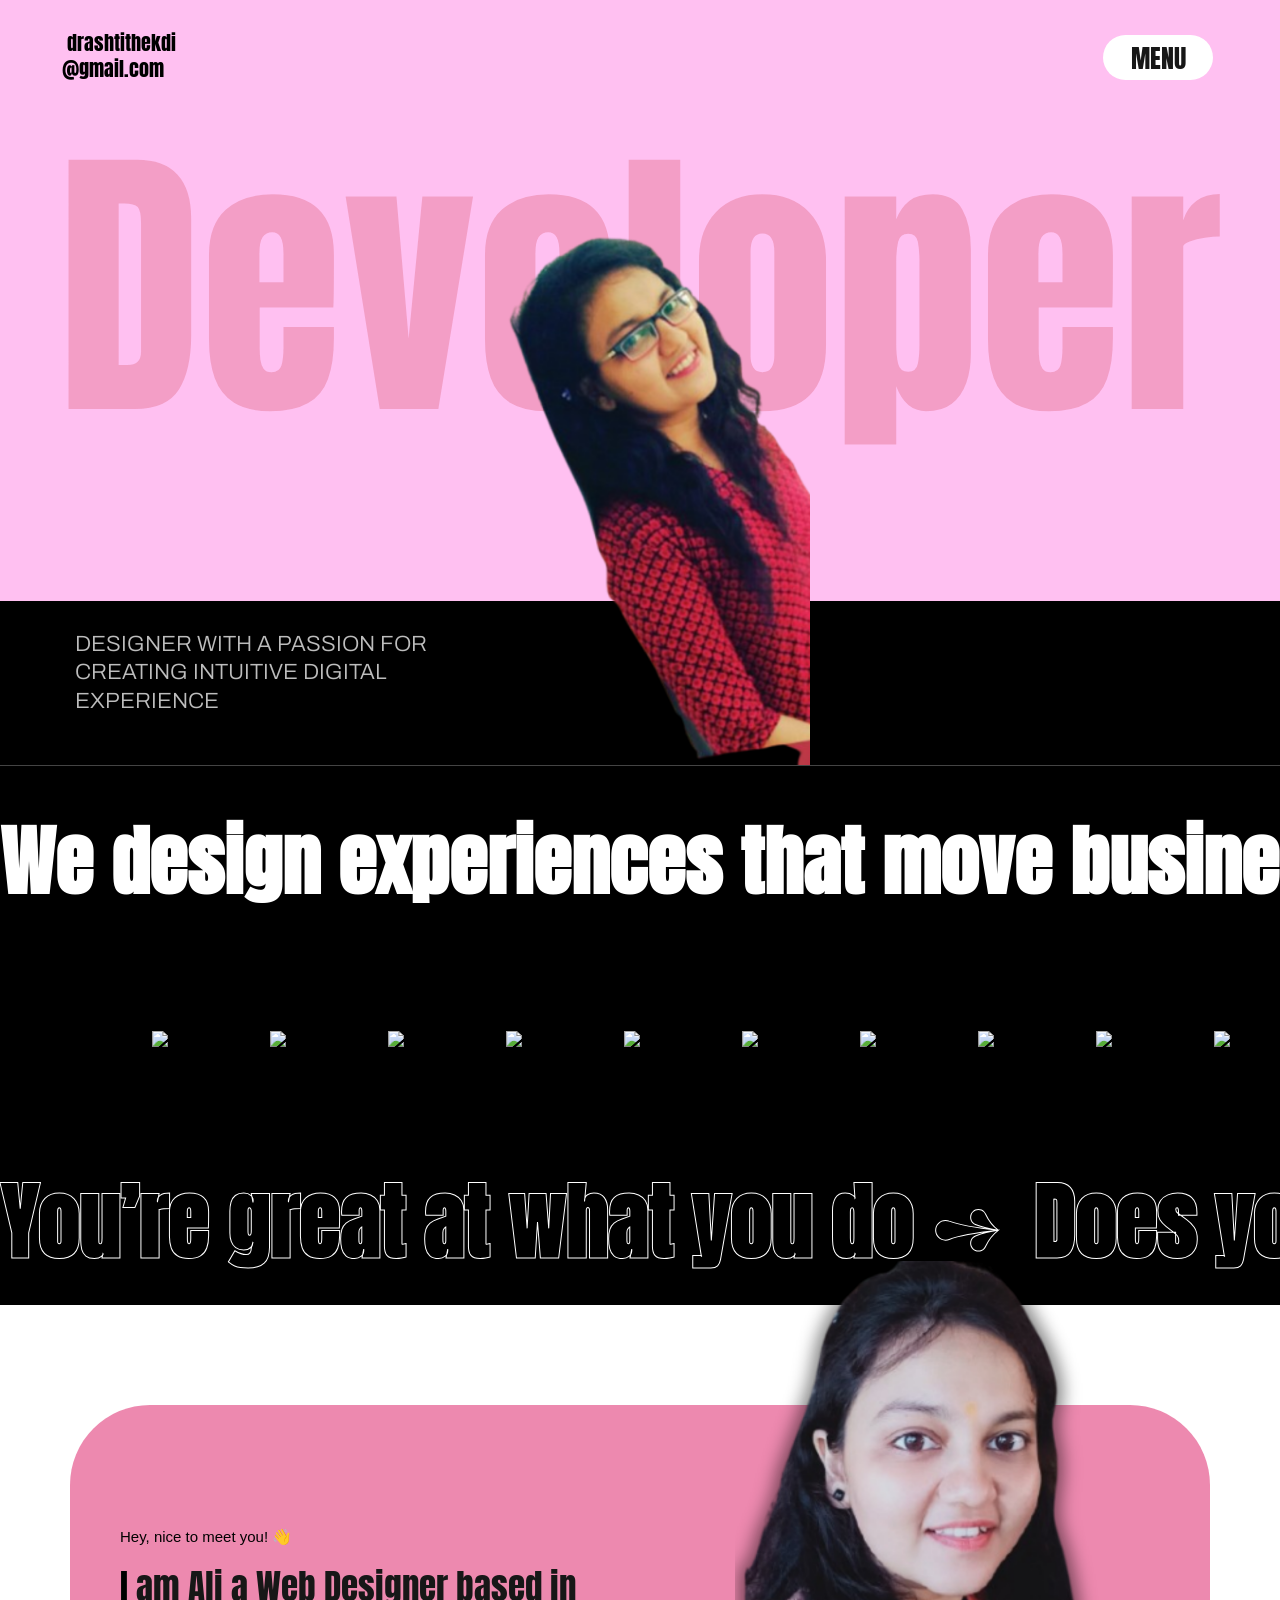
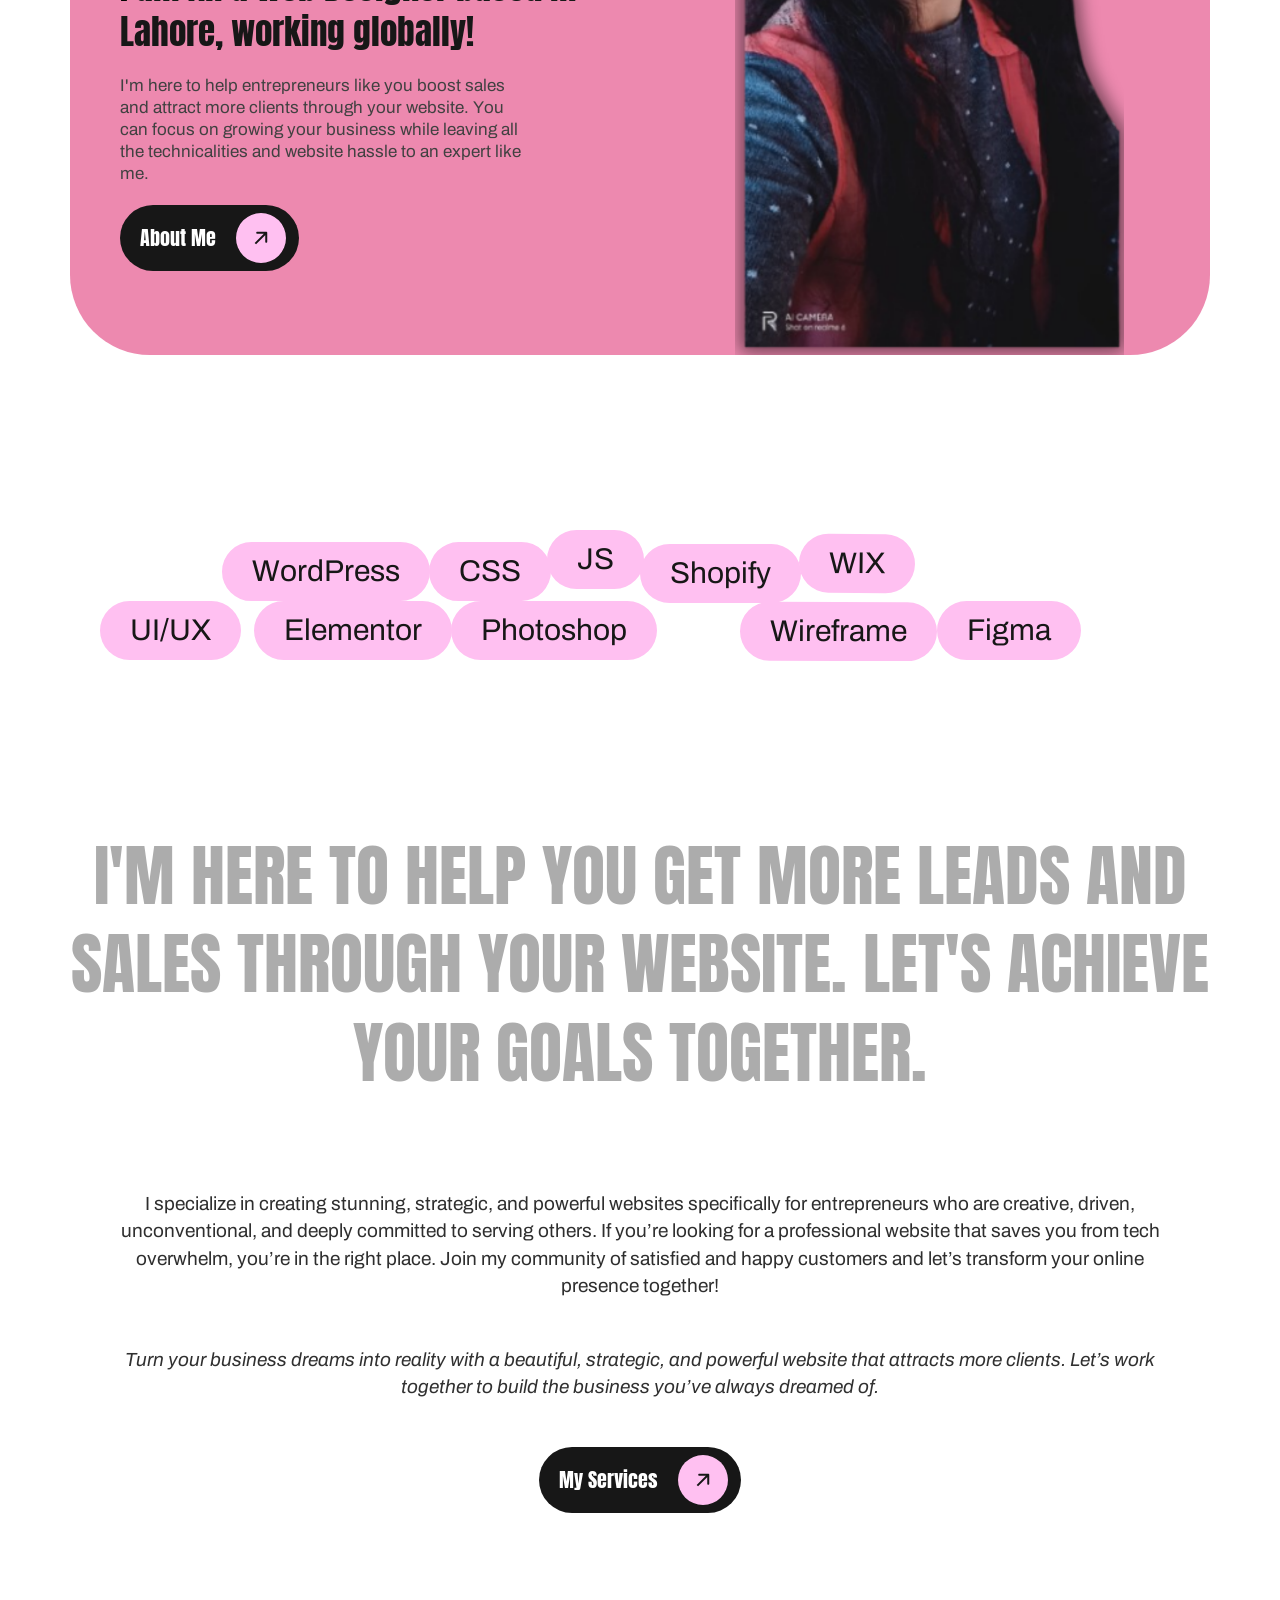
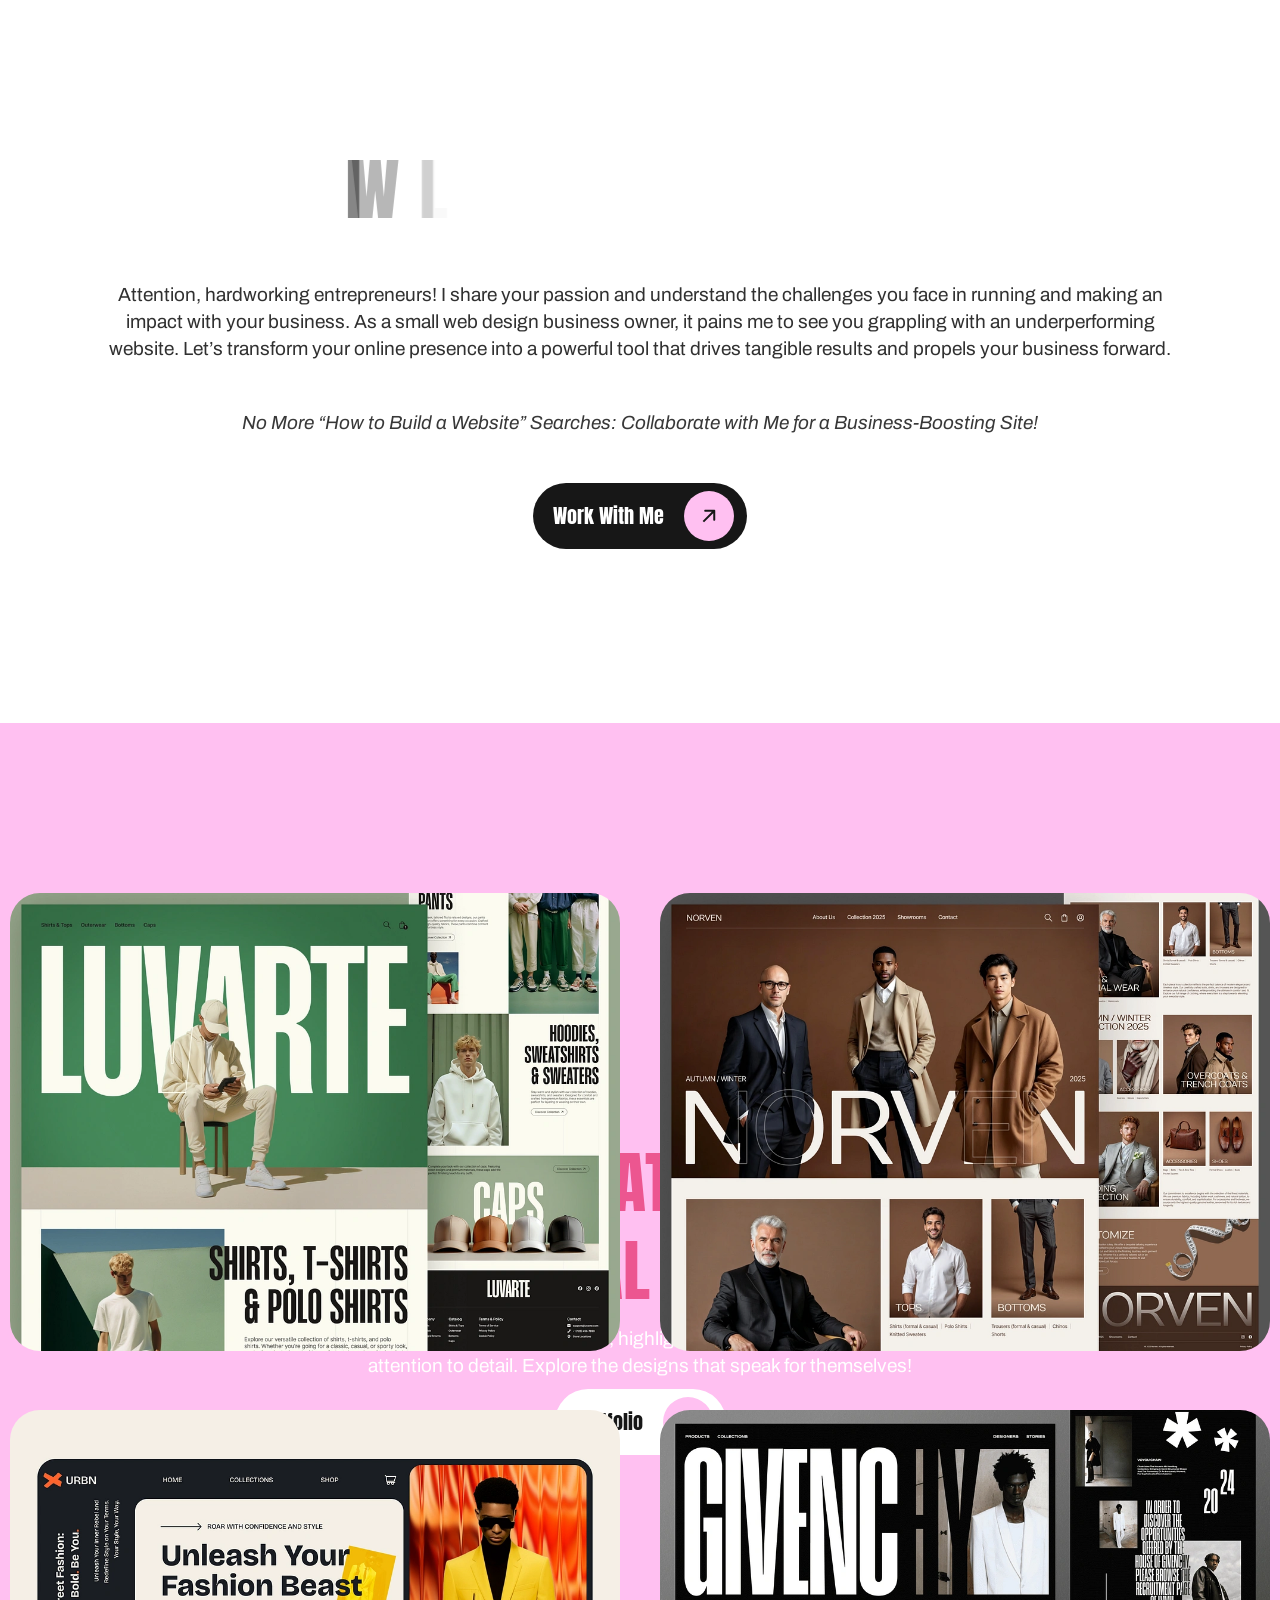
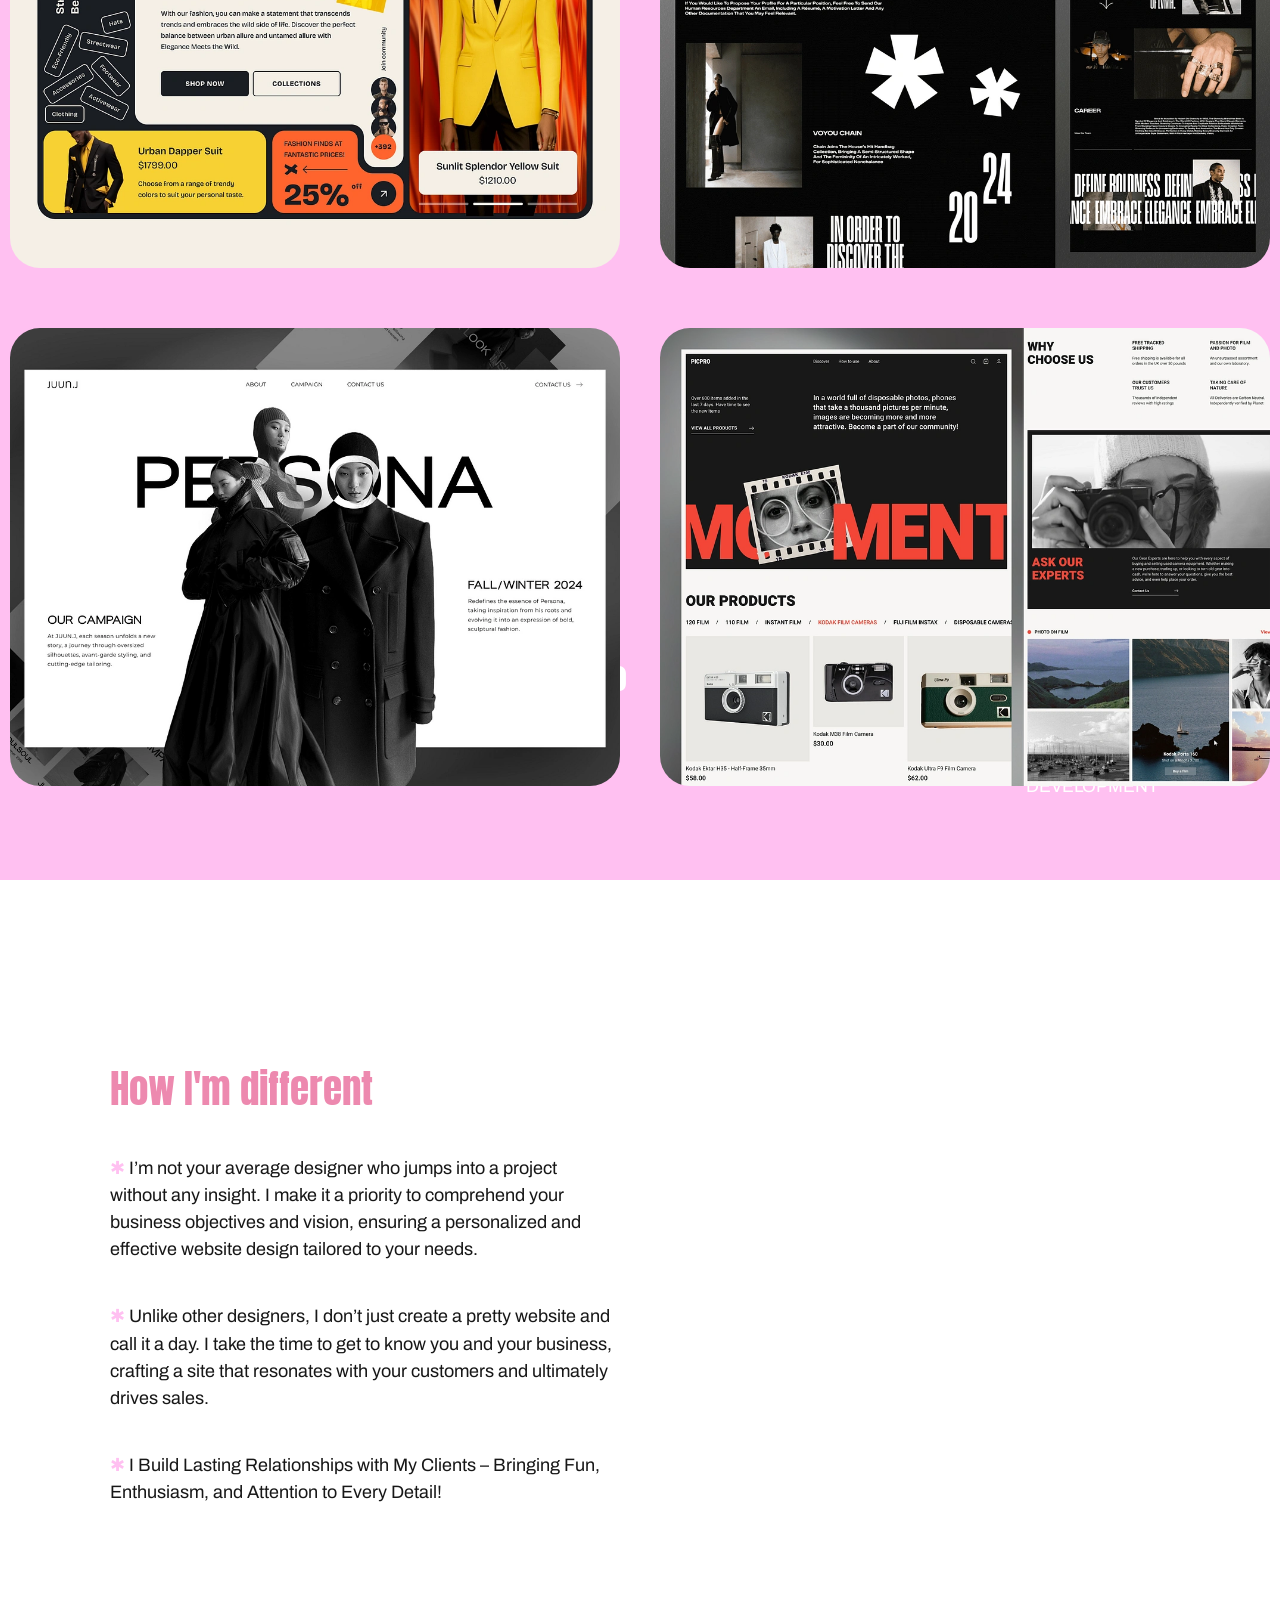
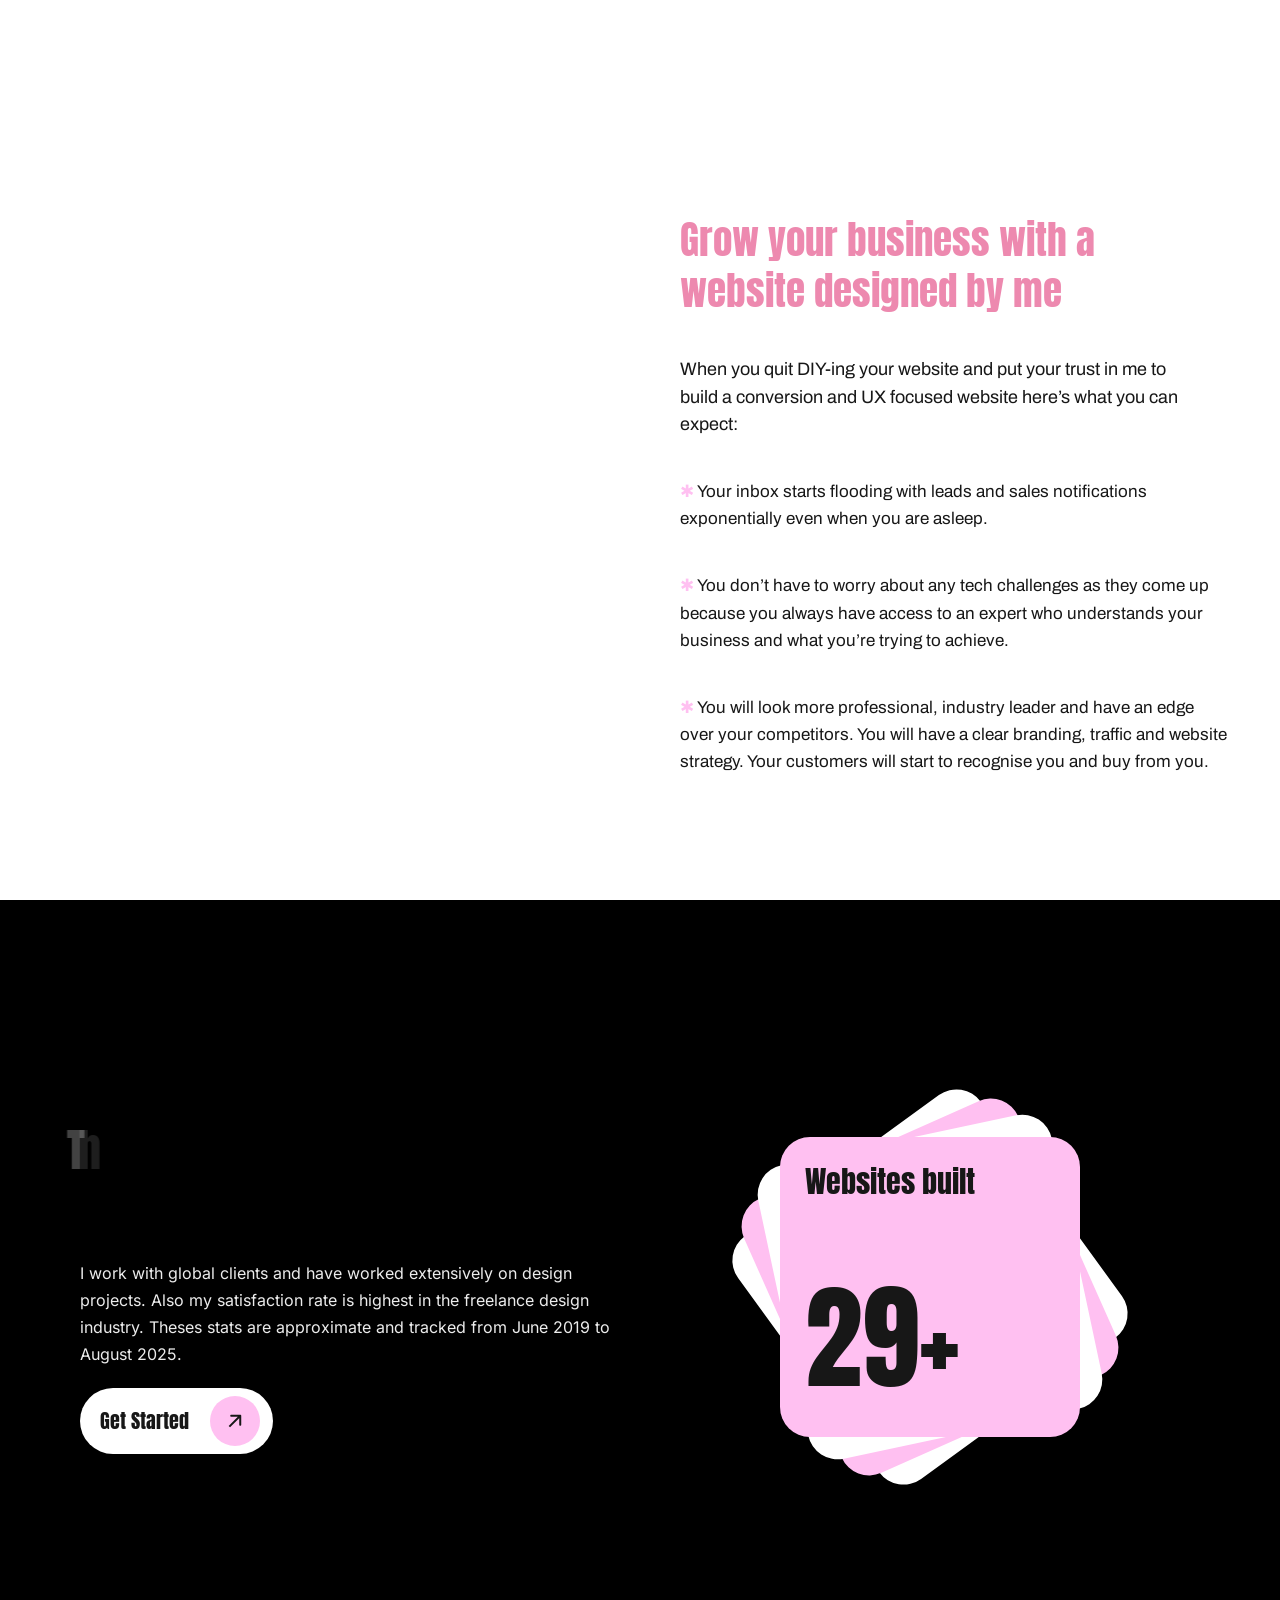
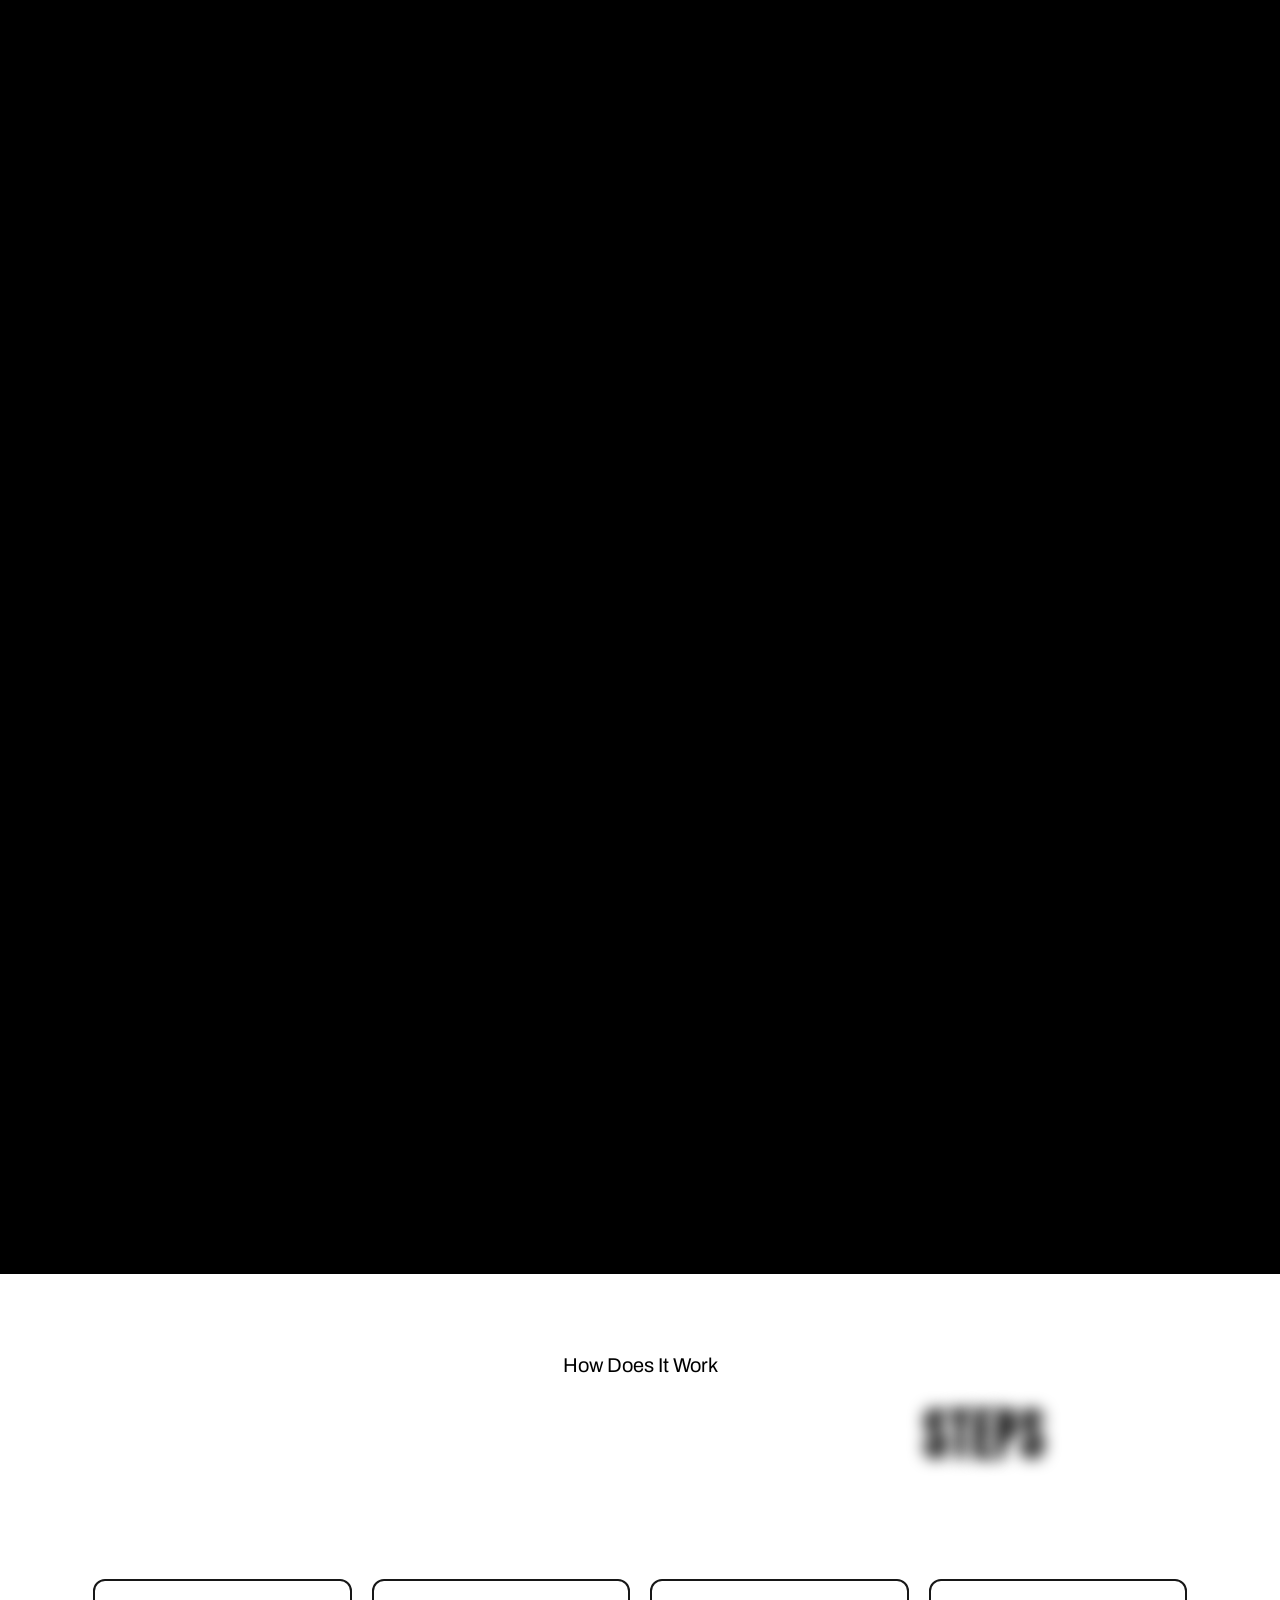
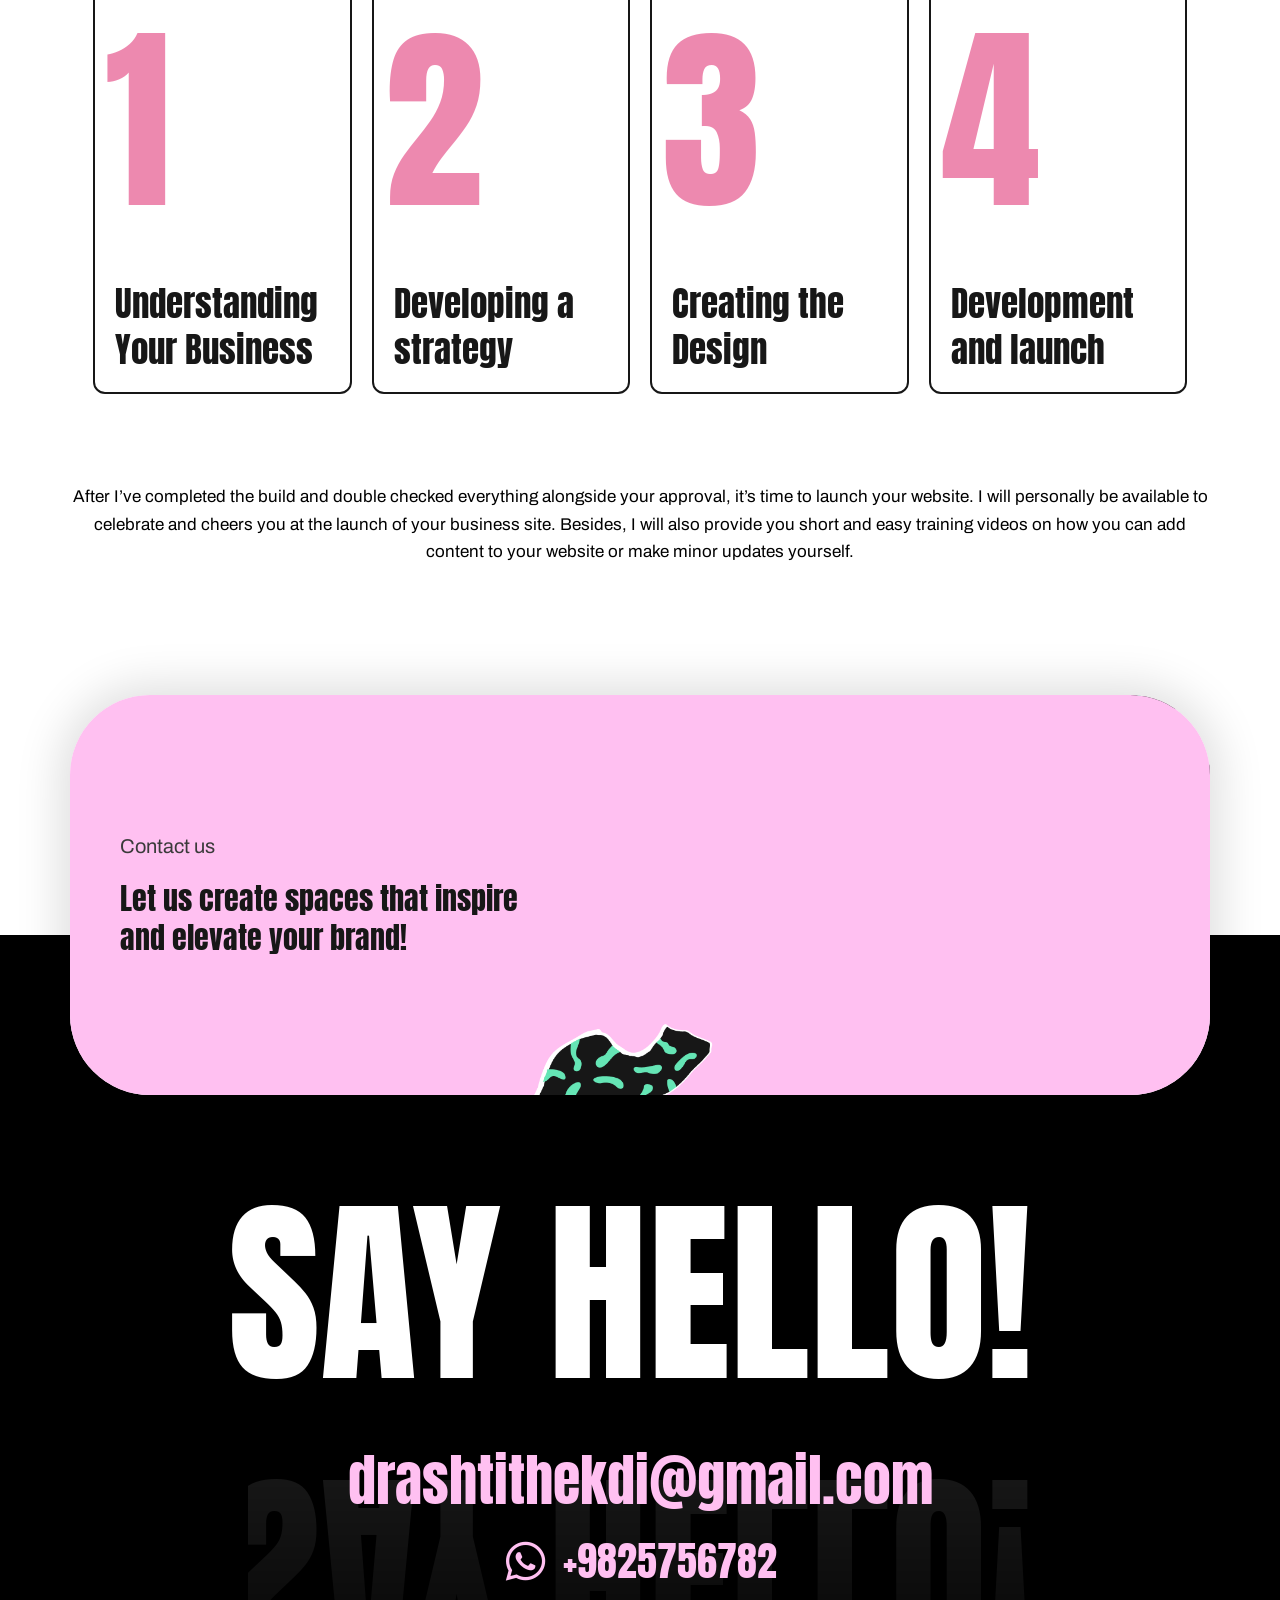
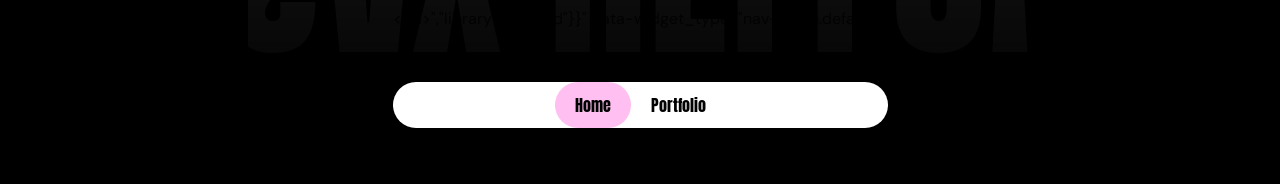
==== index.html @ 2ef29cd4 "first upload" ====
<!DOCTYPE html>
<html lang="en-GB">

<head>
	<meta charset="UTF-8">
	<meta name="viewport" content="width=device-width, initial-scale=1">
	<link rel="profile" href="https://gmpg.org/xfn/11">
	<meta name="robots" content="index, follow, max-image-preview:large, max-snippet:-1, max-video-preview:-1">

	<!-- This site is optimized with the Yoast SEO Premium plugin v24.3 (Yoast SEO v27.5) - https://yoast.com/product/yoast-seo-premium-wordpress/ -->
	<title> Professional Website designer and Developer</title>
	<meta name="description"
		content="Looking for a skilled web designer? Ali has been a full-time freelancer for 5 years, specializing in creating stunning websites.">
	<link rel="canonical" href="#/">
	<meta property="og:locale" content="en_GB">
	<meta property="og:type" content="website">
	<meta property="og:title" content="Home">
	<meta property="og:description"
		content="Looking for a skilled web designer? Ali has been a full-time freelancer for 5 years, specializing in creating stunning websites.">
	<meta property="og:url" content="#/">
	<meta property="og:site_name" content="Heyyali - Professional Web Designer">
	<meta property="article:modified_time" content="2025-12-20T12:32:01+00:00">
	
	<meta property="og:image:width" content="1434">
	<meta property="og:image:height" content="2560">
	<meta property="og:image:type" content="image/png">
	<meta name="twitter:card" content="summary_large_image">
	<script type="application/ld+json"
		class="yoast-schema-graph">{"@context":"https:\/\/schema.org","@graph":[{"@type":"WebPage","@id":"https:\/\/heyyali.com\/","url":"https:\/\/heyyali.com\/","name":"Heyyali Professional Website designer and Developer","isPartOf":{"@id":"https:\/\/heyyali.com\/#website"},"primaryImageOfPage":{"@id":"https:\/\/heyyali.com\/#primaryimage"},"image":{"@id":"https:\/\/heyyali.com\/#primaryimage"},"thumbnailUrl":"https:\/\/heyyali.com\/wp-content\/uploads\/2025\/09\/heyyali-image.png","datePublished":"2025-01-07T19:29:42+00:00","dateModified":"2025-12-20T12:32:01+00:00","description":"Looking for a skilled web designer? Ali has been a full-time freelancer for 5 years, specializing in creating stunning websites.","breadcrumb":{"@id":"https:\/\/heyyali.com\/#breadcrumb"},"inLanguage":"en-GB","potentialAction":[{"@type":"ReadAction","target":["https:\/\/heyyali.com\/"]}]},{"@type":"ImageObject","inLanguage":"en-GB","@id":"https:\/\/heyyali.com\/#primaryimage","url":"https:\/\/heyyali.com\/wp-content\/uploads\/2025\/09\/heyyali-image.png","contentUrl":"https:\/\/heyyali.com\/wp-content\/uploads\/2025\/09\/heyyali-image.png","width":1434,"height":2560},{"@type":"BreadcrumbList","@id":"https:\/\/heyyali.com\/#breadcrumb","itemListElement":[{"@type":"ListItem","position":1,"name":"Home"}]},{"@type":"WebSite","@id":"https:\/\/heyyali.com\/#website","url":"https:\/\/heyyali.com\/","name":"Heyyali Professional Website designer","description":"I Creating Unique and Memorable Websites for Your Business","alternateName":"Heyyali","potentialAction":[{"@type":"SearchAction","target":{"@type":"EntryPoint","urlTemplate":"https:\/\/heyyali.com\/?s={search_term_string}"},"query-input":{"@type":"PropertyValueSpecification","valueRequired":true,"valueName":"search_term_string"}}],"inLanguage":"en-GB"}]}</script>
	<!-- / Yoast SEO Premium plugin. -->

    <link rel="icon" href="data:,">
	<link rel="dns-prefetch" href="//www.googletagmanager.com">
	<link rel="dns-prefetch" href="//fonts.googleapis.com">
	<link href="https://fonts.googleapis.com" rel="preconnect">
	<link href="https://fonts.gstatic.com" crossorigin="anonymous" rel="preconnect">
	
	
	<style id="wp-img-auto-sizes-contain-inline-css">
		img:is([sizes=auto i], [sizes^="auto," i]) {
			contain-intrinsic-size: 3000px 1500px
		}

		/*# sourceURL=wp-img-auto-sizes-contain-inline-css */
	</style>

	<link rel="stylesheet" id="astra-theme-css-css" href="css/main.min_1.css" media="all">
	<style id="astra-theme-css-inline-css">
		.ast-no-sidebar .entry-content .alignfull {
			margin-left: calc(-50vw + 50%);
			margin-right: calc(-50vw + 50%);
			max-width: 100vw;
			width: 100vw;
		}

		.ast-no-sidebar .entry-content .alignwide {
			margin-left: calc(-41vw + 50%);
			margin-right: calc(-41vw + 50%);
			max-width: unset;
			width: unset;
		}

		.ast-no-sidebar .entry-content .alignfull .alignfull,
		.ast-no-sidebar .entry-content .alignfull .alignwide,
		.ast-no-sidebar .entry-content .alignwide .alignfull,
		.ast-no-sidebar .entry-content .alignwide .alignwide,
		.ast-no-sidebar .entry-content .wp-block-column .alignfull,
		.ast-no-sidebar .entry-content .wp-block-column .alignwide {
			width: 100%;
			margin-left: auto;
			margin-right: auto;
		}

		.wp-block-gallery,
		.blocks-gallery-grid {
			margin: 0;
		}

		.wp-block-separator {
			max-width: 100px;
		}

		.wp-block-separator.is-style-wide,
		.wp-block-separator.is-style-dots {
			max-width: none;
		}

		.entry-content .has-2-columns .wp-block-column:first-child {
			padding-right: 10px;
		}

		.entry-content .has-2-columns .wp-block-column:last-child {
			padding-left: 10px;
		}

		@media (max-width: 782px) {
			.entry-content .wp-block-columns .wp-block-column {
				flex-basis: 100%;
			}

			.entry-content .has-2-columns .wp-block-column:first-child {
				padding-right: 0;
			}

			.entry-content .has-2-columns .wp-block-column:last-child {
				padding-left: 0;
			}
		}

		body .entry-content .wp-block-latest-posts {
			margin-left: 0;
		}

		body .entry-content .wp-block-latest-posts li {
			list-style: none;
		}

		.ast-no-sidebar .ast-container .entry-content .wp-block-latest-posts {
			margin-left: 0;
		}

		.ast-header-break-point .entry-content .alignwide {
			margin-left: auto;
			margin-right: auto;
		}

		.entry-content .blocks-gallery-item img {
			margin-bottom: auto;
		}

		.wp-block-pullquote {
			border-top: 4px solid #555d66;
			border-bottom: 4px solid #555d66;
			color: #40464d;
		}

		:root {
			--ast-post-nav-space: 0;
			--ast-container-default-xlg-padding: 6.67em;
			--ast-container-default-lg-padding: 5.67em;
			--ast-container-default-slg-padding: 4.34em;
			--ast-container-default-md-padding: 3.34em;
			--ast-container-default-sm-padding: 6.67em;
			--ast-container-default-xs-padding: 2.4em;
			--ast-container-default-xxs-padding: 1.4em;
			--ast-code-block-background: #EEEEEE;
			--ast-comment-inputs-background: #FAFAFA;
			--ast-normal-container-width: 1200px;
			--ast-narrow-container-width: 750px;
			--ast-blog-title-font-weight: normal;
			--ast-blog-meta-weight: inherit;
			--ast-global-color-primary: var(--ast-global-color-5);
			--ast-global-color-secondary: var(--ast-global-color-4);
			--ast-global-color-alternate-background: var(--ast-global-color-7);
			--ast-global-color-subtle-background: var(--ast-global-color-6);
			--ast-bg-style-guide: var(--ast-global-color-secondary, var(--ast-global-color-5));
			--ast-shadow-style-guide: 0px 0px 4px 0 #00000057;
			--ast-global-dark-bg-style: #fff;
			--ast-global-dark-lfs: #fbfbfb;
			--ast-widget-bg-color: #fafafa;
			--ast-wc-container-head-bg-color: #fbfbfb;
			--ast-title-layout-bg: #eeeeee;
			--ast-search-border-color: #e7e7e7;
			--ast-lifter-hover-bg: #e6e6e6;
			--ast-gallery-block-color: #000;
			--srfm-color-input-label: var(--ast-global-color-2);
		}

		html {
			font-size: 100%;
		}

		a,
		.page-title {
			color: rgb(255, 192, 241);
		}

		a:hover,
		a:focus {
			color: rgb(255, 192, 241);
		}

		body,
		button,
		input,
		select,
		textarea,
		.ast-button,
		.ast-custom-button {
			font-family: 'DM Sans', sans-serif;
			font-weight: 400;
			font-size: 16px;
			font-size: 1rem;
			line-height: var(--ast-body-line-height, 1.7em);
		}

		blockquote {
			color: rgba(0, 0, 0, 0.75);
		}

		p,
		.entry-content p {
			margin-bottom: 0em;
		}

		h1,
		h2,
		h3,
		h4,
		h5,
		h6,
		.entry-content :where(h1, h2, h3, h4, h5, h6),
		.site-title,
		.site-title a {
			font-family: 'DM Sans', sans-serif;
			font-weight: 400;
			text-transform: none;
		}

		.site-title {
			font-size: 35px;
			font-size: 2.1875rem;
			display: none;
		}

		header .custom-logo-link img {
			max-width: 150px;
			width: 150px;
		}

		.astra-logo-svg {
			width: 150px;
		}

		.site-header .site-description {
			font-size: 15px;
			font-size: 0.9375rem;
			display: none;
		}

		.entry-title {
			font-size: 30px;
			font-size: 1.875rem;
		}

		.archive .ast-article-post .ast-article-inner,
		.blog .ast-article-post .ast-article-inner,
		.archive .ast-article-post .ast-article-inner:hover,
		.blog .ast-article-post .ast-article-inner:hover {
			overflow: hidden;
		}

		h1,
		.entry-content :where(h1) {
			font-size: 64px;
			font-size: 4rem;
			font-weight: 400;
			font-family: 'DM Sans', sans-serif;
			line-height: 1.4em;
			text-transform: none;
		}

		h2,
		.entry-content :where(h2) {
			font-size: 30px;
			font-size: 1.875rem;
			font-weight: 400;
			font-family: 'DM Sans', sans-serif;
			line-height: 1.3em;
			text-transform: none;
		}

		h3,
		.entry-content :where(h3) {
			font-size: 44px;
			font-size: 2.75rem;
			font-weight: 400;
			font-family: 'Anton', sans-serif;
			line-height: 1.3em;
			text-transform: none;
		}

		h4,
		.entry-content :where(h4) {
			font-size: 35px;
			font-size: 2.1875rem;
			line-height: 1.2em;
			font-weight: 400;
			font-family: 'Forum', display;
			text-transform: none;
		}

		h5,
		.entry-content :where(h5) {
			font-size: 18px;
			font-size: 1.125rem;
			line-height: 1.2em;
			font-weight: 400;
			font-family: 'DM Sans', sans-serif;
			text-transform: none;
		}

		h6,
		.entry-content :where(h6) {
			font-size: 15px;
			font-size: 0.9375rem;
			line-height: 1.25em;
			font-weight: normal;
			font-family: Recoleta;
			text-transform: none;
		}

		::selection {
			background-color: rgb(255, 192, 241);
			color: #000000;
		}

		body,
		h1,
		h2,
		h3,
		h4,
		h5,
		h6,
		.entry-title a,
		.entry-content :where(h1, h2, h3, h4, h5, h6) {
			color: rgba(0, 0, 0, 0.75);
		}

		.tagcloud a:hover,
		.tagcloud a:focus,
		.tagcloud a.current-item {
			color: #000000;
			border-color: rgb(255, 192, 241);
			background-color: rgb(255, 192, 241);
		}

		input:focus,
		input[type="text"]:focus,
		input[type="email"]:focus,
		input[type="url"]:focus,
		input[type="password"]:focus,
		input[type="reset"]:focus,
		input[type="search"]:focus,
		textarea:focus {
			border-color: rgb(255, 192, 241);
		}

		input[type="radio"]:checked,
		input[type=reset],
		input[type="checkbox"]:checked,
		input[type="checkbox"]:hover:checked,
		input[type="checkbox"]:focus:checked,
		input[type=range]::-webkit-slider-thumb {
			border-color: rgb(255, 192, 241);
			background-color: rgb(255, 192, 241);
			box-shadow: none;
		}

		.site-footer a:hover+.post-count,
		.site-footer a:focus+.post-count {
			background: rgb(255, 192, 241);
			border-color: rgb(255, 192, 241);
		}

		.single .nav-links .nav-previous,
		.single .nav-links .nav-next {
			color: rgb(255, 192, 241);
		}

		.entry-meta,
		.entry-meta * {
			line-height: 1.45;
			color: rgb(255, 192, 241);
		}

		.entry-meta a:not(.ast-button):hover,
		.entry-meta a:not(.ast-button):hover *,
		.entry-meta a:not(.ast-button):focus,
		.entry-meta a:not(.ast-button):focus *,
		.page-links>.page-link,
		.page-links .page-link:hover,
		.post-navigation a:hover {
			color: rgb(255, 192, 241);
		}

		#cat option,
		.secondary .calendar_wrap thead a,
		.secondary .calendar_wrap thead a:visited {
			color: rgb(255, 192, 241);
		}

		.secondary .calendar_wrap #today,
		.ast-progress-val span {
			background: rgb(255, 192, 241);
		}

		.secondary a:hover+.post-count,
		.secondary a:focus+.post-count {
			background: rgb(255, 192, 241);
			border-color: rgb(255, 192, 241);
		}

		.calendar_wrap #today>a {
			color: #000000;
		}

		.page-links .page-link,
		.single .post-navigation a {
			color: rgb(255, 192, 241);
		}

		.ast-search-menu-icon .search-form button.search-submit {
			padding: 0 4px;
		}

		.ast-search-menu-icon form.search-form {
			padding-right: 0;
		}

		.ast-header-search .ast-search-menu-icon.ast-dropdown-active .search-form,
		.ast-header-search .ast-search-menu-icon.ast-dropdown-active .search-field:focus {
			transition: all 0.2s;
		}

		.search-form input.search-field:focus {
			outline: none;
		}

		.ast-mobile-header-content .ast-builder-layout-element:not(.ast-builder-menu):not(.ast-header-divider-element),
		.ast-mobile-popup-content .ast-builder-layout-element:not(.ast-builder-menu):not(.ast-header-divider-element) {
			padding: 15px 20px;
		}

		.ast-archive-title {
			color: var(--ast-global-color-5);
		}

		.widget-title,
		.widget .wp-block-heading {
			font-size: 22px;
			font-size: 1.375rem;
			color: var(--ast-global-color-5);
		}

		.ast-search-menu-icon.slide-search a:focus-visible:focus-visible,
		.astra-search-icon:focus-visible,
		#close:focus-visible,
		a:focus-visible,
		.ast-menu-toggle:focus-visible,
		.site .skip-link:focus-visible,
		.wp-block-loginout input:focus-visible,
		.wp-block-search.wp-block-search__button-inside .wp-block-search__inside-wrapper,
		.ast-header-navigation-arrow:focus-visible,
		.ast-orders-table__row .ast-orders-table__cell:focus-visible,
		a#ast-apply-coupon:focus-visible,
		#ast-apply-coupon:focus-visible,
		#close:focus-visible,
		.button.search-submit:focus-visible,
		#search_submit:focus,
		.normal-search:focus-visible,
		.ast-header-account-wrap:focus-visible,
		.astra-cart-drawer-close:focus,
		.ast-single-variation:focus,
		.ast-button:focus,
		.ast-builder-button-wrap:has(.ast-custom-button-link:focus),
		.ast-builder-button-wrap .ast-custom-button-link:focus {
			outline-style: dotted;
			outline-color: inherit;
			outline-width: thin;
		}

		input:focus,
		input[type="text"]:focus,
		input[type="email"]:focus,
		input[type="url"]:focus,
		input[type="password"]:focus,
		input[type="reset"]:focus,
		input[type="search"]:focus,
		input[type="number"]:focus,
		textarea:focus,
		.wp-block-search__input:focus,
		[data-section="section-header-mobile-trigger"] .ast-button-wrap .ast-mobile-menu-trigger-minimal:focus,
		.ast-mobile-popup-drawer.active .menu-toggle-close:focus,
		#ast-scroll-top:focus,
		#coupon_code:focus,
		#ast-coupon-code:focus {
			border-style: dotted;
			border-color: inherit;
			border-width: thin;
		}

		input {
			outline: none;
		}

		.ast-logo-title-inline .site-logo-img {
			padding-right: 1em;
		}

		.site-logo-img img {
			transition: all 0.2s linear;
		}

		body .ast-oembed-container * {
			position: absolute;
			top: 0;
			width: 100%;
			height: 100%;
			left: 0;
		}

		body .wp-block-embed-pocket-casts .ast-oembed-container * {
			position: unset;
		}

		.ast-single-post-featured-section+article {
			margin-top: 2em;
		}

		.site-content .ast-single-post-featured-section img {
			width: 100%;
			overflow: hidden;
			object-fit: cover;
		}

		.site>.ast-single-related-posts-container {
			margin-top: 0;
		}

		@media (min-width: 922px) {
			.ast-desktop .ast-container--narrow {
				max-width: var(--ast-narrow-container-width);
				margin: 0 auto;
			}
		}

		.ast-page-builder-template .hentry {
			margin: 0;
		}

		.ast-page-builder-template .site-content>.ast-container {
			max-width: 100%;
			padding: 0;
		}

		.ast-page-builder-template .site .site-content #primary {
			padding: 0;
			margin: 0;
		}

		.ast-page-builder-template .no-results {
			text-align: center;
			margin: 4em auto;
		}

		.ast-page-builder-template .ast-pagination {
			padding: 2em;
		}

		.ast-page-builder-template .entry-header.ast-no-title.ast-no-thumbnail {
			margin-top: 0;
		}

		.ast-page-builder-template .entry-header.ast-header-without-markup {
			margin-top: 0;
			margin-bottom: 0;
		}

		.ast-page-builder-template .entry-header.ast-no-title.ast-no-meta {
			margin-bottom: 0;
		}

		.ast-page-builder-template.single .post-navigation {
			padding-bottom: 2em;
		}

		.ast-page-builder-template.single-post .site-content>.ast-container {
			max-width: 100%;
		}

		.ast-page-builder-template .entry-header {
			margin-top: 4em;
			margin-left: auto;
			margin-right: auto;
			padding-left: 20px;
			padding-right: 20px;
		}

		.single.ast-page-builder-template .entry-header {
			padding-left: 20px;
			padding-right: 20px;
		}

		.ast-page-builder-template .ast-archive-description {
			margin: 4em auto 0;
			padding-left: 20px;
			padding-right: 20px;
		}

		@media (max-width:921.9px) {
			#ast-desktop-header {
				display: none;
			}
		}

		@media (min-width:922px) {
			#ast-mobile-header {
				display: none;
			}
		}

		.wp-block-buttons.aligncenter {
			justify-content: center;
		}

		@media (max-width:921px) {

			.ast-theme-transparent-header #primary,
			.ast-theme-transparent-header #secondary {
				padding: 0;
			}
		}

		@media (max-width:921px) {
			.ast-plain-container.ast-no-sidebar #primary {
				padding: 0;
			}
		}

		.ast-plain-container.ast-no-sidebar #primary {
			margin-top: 0;
			margin-bottom: 0;
		}

		@media (min-width:1200px) {
			.wp-block-group .has-background {
				padding: 20px;
			}
		}

		@media (min-width:1200px) {

			.ast-page-builder-template.ast-no-sidebar .entry-content .wp-block-cover.alignwide,
			.ast-page-builder-template.ast-no-sidebar .entry-content .wp-block-cover.alignfull {
				padding-right: 0;
				padding-left: 0;
			}
		}

		@media (min-width:1200px) {

			.wp-block-cover-image.alignwide .wp-block-cover__inner-container,
			.wp-block-cover.alignwide .wp-block-cover__inner-container,
			.wp-block-cover-image.alignfull .wp-block-cover__inner-container,
			.wp-block-cover.alignfull .wp-block-cover__inner-container {
				width: 100%;
			}
		}

		.wp-block-columns {
			margin-bottom: unset;
		}

		.wp-block-image.size-full {
			margin: 2rem 0;
		}

		.wp-block-separator.has-background {
			padding: 0;
		}

		.wp-block-gallery {
			margin-bottom: 1.6em;
		}

		.wp-block-group {
			padding-top: 4em;
			padding-bottom: 4em;
		}

		.wp-block-group__inner-container .wp-block-columns:last-child,
		.wp-block-group__inner-container :last-child,
		.wp-block-table table {
			margin-bottom: 0;
		}

		.blocks-gallery-grid {
			width: 100%;
		}

		.wp-block-navigation-link__content {
			padding: 5px 0;
		}

		.wp-block-group .wp-block-group .has-text-align-center,
		.wp-block-group .wp-block-column .has-text-align-center {
			max-width: 100%;
		}

		.has-text-align-center {
			margin: 0 auto;
		}

		@media (max-width:1200px) {
			.wp-block-group {
				padding: 3em;
			}

			.wp-block-group .wp-block-group {
				padding: 1.5em;
			}

			.wp-block-columns,
			.wp-block-column {
				margin: 1rem 0;
			}
		}

		@media (min-width:921px) {
			.wp-block-columns .wp-block-group {
				padding: 2em;
			}
		}

		@media (max-width:544px) {

			.wp-block-cover-image .wp-block-cover__inner-container,
			.wp-block-cover .wp-block-cover__inner-container {
				width: unset;
			}

			.wp-block-cover,
			.wp-block-cover-image {
				padding: 2em 0;
			}

			.wp-block-group,
			.wp-block-cover {
				padding: 2em;
			}

			.wp-block-media-text__media img,
			.wp-block-media-text__media video {
				width: unset;
				max-width: 100%;
			}

			.wp-block-media-text.has-background .wp-block-media-text__content {
				padding: 1em;
			}
		}

		.wp-block-image.aligncenter {
			margin-left: auto;
			margin-right: auto;
		}

		.wp-block-table.aligncenter {
			margin-left: auto;
			margin-right: auto;
		}

		@media (min-width:544px) {
			.entry-content .wp-block-media-text.has-media-on-the-right .wp-block-media-text__content {
				padding: 0 8% 0 0;
			}

			.entry-content .wp-block-media-text .wp-block-media-text__content {
				padding: 0 0 0 8%;
			}

			.ast-plain-container .site-content .entry-content .has-custom-content-position.is-position-bottom-left>*,
			.ast-plain-container .site-content .entry-content .has-custom-content-position.is-position-bottom-right>*,
			.ast-plain-container .site-content .entry-content .has-custom-content-position.is-position-top-left>*,
			.ast-plain-container .site-content .entry-content .has-custom-content-position.is-position-top-right>*,
			.ast-plain-container .site-content .entry-content .has-custom-content-position.is-position-center-right>*,
			.ast-plain-container .site-content .entry-content .has-custom-content-position.is-position-center-left>* {
				margin: 0;
			}
		}

		@media (max-width:544px) {
			.entry-content .wp-block-media-text .wp-block-media-text__content {
				padding: 8% 0;
			}

			.wp-block-media-text .wp-block-media-text__media img {
				width: auto;
				max-width: 100%;
			}
		}

		.wp-block-button.is-style-outline .wp-block-button__link {
			border-color: rgb(255, 192, 241);
		}

		div.wp-block-button.is-style-outline>.wp-block-button__link:not(.has-text-color),
		div.wp-block-button.wp-block-button__link.is-style-outline:not(.has-text-color) {
			color: rgb(255, 192, 241);
		}

		.wp-block-button.is-style-outline .wp-block-button__link:hover,
		.wp-block-buttons .wp-block-button.is-style-outline .wp-block-button__link:focus,
		.wp-block-buttons .wp-block-button.is-style-outline>.wp-block-button__link:not(.has-text-color):hover,
		.wp-block-buttons .wp-block-button.wp-block-button__link.is-style-outline:not(.has-text-color):hover {
			color: var(--ast-global-color-2);
			background-color: rgb(255, 192, 241);
			border-color: rgb(255, 192, 241);
		}

		.post-page-numbers.current .page-link,
		.ast-pagination .page-numbers.current {
			color: #000000;
			border-color: rgb(255, 192, 241);
			background-color: rgb(255, 192, 241);
		}

		@media (min-width:544px) {
			.entry-content>.alignleft {
				margin-right: 20px;
			}

			.entry-content>.alignright {
				margin-left: 20px;
			}
		}

		.wp-block-button.is-style-outline .wp-block-button__link.wp-element-button,
		.ast-outline-button {
			border-color: var(--ast-global-color-0);
			font-family: inherit;
			font-weight: 400;
			font-size: 14px;
			font-size: 0.875rem;
			line-height: 1em;
			border-top-left-radius: 4px;
			border-top-right-radius: 4px;
			border-bottom-right-radius: 4px;
			border-bottom-left-radius: 4px;
		}

		.wp-block-buttons .wp-block-button.is-style-outline>.wp-block-button__link:not(.has-text-color),
		.wp-block-buttons .wp-block-button.wp-block-button__link.is-style-outline:not(.has-text-color),
		.ast-outline-button {
			color: rgb(255, 192, 241);
		}

		.wp-block-button.is-style-outline .wp-block-button__link:hover,
		.wp-block-buttons .wp-block-button.is-style-outline .wp-block-button__link:focus,
		.wp-block-buttons .wp-block-button.is-style-outline>.wp-block-button__link:not(.has-text-color):hover,
		.wp-block-buttons .wp-block-button.wp-block-button__link.is-style-outline:not(.has-text-color):hover,
		.ast-outline-button:hover,
		.ast-outline-button:focus,
		.wp-block-uagb-buttons-child .uagb-buttons-repeater.ast-outline-button:hover,
		.wp-block-uagb-buttons-child .uagb-buttons-repeater.ast-outline-button:focus {
			color: var(--ast-global-color-2);
			background-color: var(--ast-global-color-1);
			border-color: rgb(255, 192, 241);
		}

		.wp-block-button .wp-block-button__link.wp-element-button.is-style-outline:not(.has-background),
		.wp-block-button.is-style-outline>.wp-block-button__link.wp-element-button:not(.has-background),
		.ast-outline-button {
			background-color: var(--ast-global-color-0);
		}

		@media (max-width:921px) {

			.wp-block-button.is-style-outline .wp-block-button__link.wp-element-button,
			.ast-outline-button {
				font-size: 16px;
				font-size: 1rem;
			}
		}

		@media (max-width:544px) {

			.wp-block-button.is-style-outline .wp-block-button__link.wp-element-button,
			.ast-outline-button {
				font-size: 14px;
				font-size: 0.875rem;
			}
		}

		.entry-content[data-ast-blocks-layout]>figure {
			margin-bottom: 1em;
		}

		h1.widget-title {
			font-weight: 400;
		}

		h2.widget-title {
			font-weight: 400;
		}

		h3.widget-title {
			font-weight: 400;
		}

		.elementor-widget-container .elementor-loop-container .e-loop-item[data-elementor-type="loop-item"] {
			width: 100%;
		}

		@media (max-width:921px) {
			.ast-left-sidebar #content>.ast-container {
				display: flex;
				flex-direction: column-reverse;
				width: 100%;
			}

			.ast-separate-container .ast-article-post,
			.ast-separate-container .ast-article-single {
				padding: 1.5em 2.14em;
			}

			.ast-author-box img.avatar {
				margin: 20px 0 0 0;
			}
		}

		@media (min-width:922px) {

			.ast-separate-container.ast-right-sidebar #primary,
			.ast-separate-container.ast-left-sidebar #primary {
				border: 0;
			}

			.search-no-results.ast-separate-container #primary {
				margin-bottom: 4em;
			}
		}

		.elementor-widget-button .elementor-button {
			border-style: solid;
			text-decoration: none;
			border-top-width: 0;
			border-right-width: 0;
			border-left-width: 0;
			border-bottom-width: 0;
		}

		body .elementor-button.elementor-size-sm,
		body .elementor-button.elementor-size-xs,
		body .elementor-button.elementor-size-md,
		body .elementor-button.elementor-size-lg,
		body .elementor-button.elementor-size-xl,
		body .elementor-button {
			border-top-left-radius: 4px;
			border-top-right-radius: 4px;
			border-bottom-right-radius: 4px;
			border-bottom-left-radius: 4px;
			padding-top: 17px;
			padding-right: 40px;
			padding-bottom: 17px;
			padding-left: 40px;
		}

		@media (max-width:921px) {

			.elementor-widget-button .elementor-button.elementor-size-sm,
			.elementor-widget-button .elementor-button.elementor-size-xs,
			.elementor-widget-button .elementor-button.elementor-size-md,
			.elementor-widget-button .elementor-button.elementor-size-lg,
			.elementor-widget-button .elementor-button.elementor-size-xl,
			.elementor-widget-button .elementor-button {
				padding-top: 16px;
				padding-right: 32px;
				padding-bottom: 16px;
				padding-left: 32px;
			}
		}

		@media (max-width:544px) {

			.elementor-widget-button .elementor-button.elementor-size-sm,
			.elementor-widget-button .elementor-button.elementor-size-xs,
			.elementor-widget-button .elementor-button.elementor-size-md,
			.elementor-widget-button .elementor-button.elementor-size-lg,
			.elementor-widget-button .elementor-button.elementor-size-xl,
			.elementor-widget-button .elementor-button {
				padding-top: 15px;
				padding-right: 28px;
				padding-bottom: 15px;
				padding-left: 28px;
			}
		}

		.elementor-widget-button .elementor-button {
			border-color: rgb(255, 192, 241);
			background-color: rgb(255, 192, 241);
		}

		.elementor-widget-button .elementor-button:hover,
		.elementor-widget-button .elementor-button:focus {
			color: var(--ast-global-color-2);
			background-color: rgb(255, 192, 241);
			border-color: rgb(255, 192, 241);
		}

		.wp-block-button .wp-block-button__link,
		.elementor-widget-button .elementor-button,
		.elementor-widget-button .elementor-button:visited {
			color: var(--ast-global-color-2);
		}

		.elementor-widget-button .elementor-button {
			font-weight: 400;
			font-size: 14px;
			font-size: 0.875rem;
			line-height: 1em;
			text-transform: none;
		}

		body .elementor-button.elementor-size-sm,
		body .elementor-button.elementor-size-xs,
		body .elementor-button.elementor-size-md,
		body .elementor-button.elementor-size-lg,
		body .elementor-button.elementor-size-xl,
		body .elementor-button {
			font-size: 14px;
			font-size: 0.875rem;
		}

		.wp-block-button .wp-block-button__link:hover,
		.wp-block-button .wp-block-button__link:focus {
			color: var(--ast-global-color-2);
			background-color: rgb(255, 192, 241);
			border-color: rgb(255, 192, 241);
		}

		.elementor-widget-heading h1.elementor-heading-title {
			line-height: 1.4em;
		}

		.elementor-widget-heading h2.elementor-heading-title {
			line-height: 1.3em;
		}

		.elementor-widget-heading h3.elementor-heading-title {
			line-height: 1.3em;
		}

		.elementor-widget-heading h4.elementor-heading-title {
			line-height: 1.2em;
		}

		.elementor-widget-heading h5.elementor-heading-title {
			line-height: 1.2em;
		}

		.elementor-widget-heading h6.elementor-heading-title {
			line-height: 1.25em;
		}

		.wp-block-button .wp-block-button__link {
			border-color: rgb(255, 192, 241);
			background-color: rgb(255, 192, 241);
			color: var(--ast-global-color-2);
			font-family: inherit;
			font-weight: 400;
			line-height: 1em;
			text-transform: none;
			font-size: 14px;
			font-size: 0.875rem;
			border-top-left-radius: 4px;
			border-top-right-radius: 4px;
			border-bottom-right-radius: 4px;
			border-bottom-left-radius: 4px;
			padding-top: 17px;
			padding-right: 40px;
			padding-bottom: 17px;
			padding-left: 40px;
		}

		@media (max-width:921px) {
			.wp-block-button .wp-block-button__link {
				font-size: 16px;
				font-size: 1rem;
				padding-top: 16px;
				padding-right: 32px;
				padding-bottom: 16px;
				padding-left: 32px;
			}
		}

		@media (max-width:544px) {
			.wp-block-button .wp-block-button__link {
				font-size: 14px;
				font-size: 0.875rem;
				padding-top: 15px;
				padding-right: 28px;
				padding-bottom: 15px;
				padding-left: 28px;
			}
		}

		.menu-toggle,
		button,
		.ast-button,
		.ast-custom-button,
		.button,
		input#submit,
		input[type="button"],
		input[type="submit"],
		input[type="reset"],
		form[CLASS*="wp-block-search__"].wp-block-search .wp-block-search__inside-wrapper .wp-block-search__button,
		body .wp-block-file .wp-block-file__button {
			border-style: solid;
			border-top-width: 0;
			border-right-width: 0;
			border-left-width: 0;
			border-bottom-width: 0;
			color: var(--ast-global-color-2);
			border-color: rgb(255, 192, 241);
			background-color: rgb(255, 192, 241);
			padding-top: 17px;
			padding-right: 40px;
			padding-bottom: 17px;
			padding-left: 40px;
			font-family: inherit;
			font-weight: 400;
			font-size: 14px;
			font-size: 0.875rem;
			line-height: 1em;
			text-transform: none;
			border-top-left-radius: 4px;
			border-top-right-radius: 4px;
			border-bottom-right-radius: 4px;
			border-bottom-left-radius: 4px;
		}

		button:focus,
		.menu-toggle:hover,
		button:hover,
		.ast-button:hover,
		.ast-custom-button:hover .button:hover,
		.ast-custom-button:hover,
		input[type=reset]:hover,
		input[type=reset]:focus,
		input#submit:hover,
		input#submit:focus,
		input[type="button"]:hover,
		input[type="button"]:focus,
		input[type="submit"]:hover,
		input[type="submit"]:focus,
		form[CLASS*="wp-block-search__"].wp-block-search .wp-block-search__inside-wrapper .wp-block-search__button:hover,
		form[CLASS*="wp-block-search__"].wp-block-search .wp-block-search__inside-wrapper .wp-block-search__button:focus,
		body .wp-block-file .wp-block-file__button:hover,
		body .wp-block-file .wp-block-file__button:focus {
			color: var(--ast-global-color-2);
			background-color: rgb(255, 192, 241);
			border-color: rgb(255, 192, 241);
		}

		@media (max-width:921px) {

			.menu-toggle,
			button,
			.ast-button,
			.ast-custom-button,
			.button,
			input#submit,
			input[type="button"],
			input[type="submit"],
			input[type="reset"],
			form[CLASS*="wp-block-search__"].wp-block-search .wp-block-search__inside-wrapper .wp-block-search__button,
			body .wp-block-file .wp-block-file__button {
				padding-top: 16px;
				padding-right: 32px;
				padding-bottom: 16px;
				padding-left: 32px;
				font-size: 16px;
				font-size: 1rem;
			}
		}

		@media (max-width:544px) {

			.menu-toggle,
			button,
			.ast-button,
			.ast-custom-button,
			.button,
			input#submit,
			input[type="button"],
			input[type="submit"],
			input[type="reset"],
			form[CLASS*="wp-block-search__"].wp-block-search .wp-block-search__inside-wrapper .wp-block-search__button,
			body .wp-block-file .wp-block-file__button {
				padding-top: 15px;
				padding-right: 28px;
				padding-bottom: 15px;
				padding-left: 28px;
				font-size: 14px;
				font-size: 0.875rem;
			}
		}

		@media (max-width:921px) {

			.menu-toggle,
			button,
			.ast-button,
			.button,
			input#submit,
			input[type="button"],
			input[type="submit"],
			input[type="reset"] {
				font-size: 16px;
				font-size: 1rem;
			}

			.ast-mobile-header-stack .main-header-bar .ast-search-menu-icon {
				display: inline-block;
			}

			.ast-header-break-point.ast-header-custom-item-outside .ast-mobile-header-stack .main-header-bar .ast-search-icon {
				margin: 0;
			}

			.ast-comment-avatar-wrap img {
				max-width: 2.5em;
			}

			.ast-comment-meta {
				padding: 0 1.8888em 1.3333em;
			}

			.ast-separate-container .ast-comment-list li.depth-1 {
				padding: 1.5em 2.14em;
			}

			.ast-separate-container .comment-respond {
				padding: 2em 2.14em;
			}
		}

		@media (min-width:544px) {
			.ast-container {
				max-width: 100%;
			}
		}

		@media (max-width:544px) {

			.ast-separate-container .ast-article-post,
			.ast-separate-container .ast-article-single,
			.ast-separate-container .comments-title,
			.ast-separate-container .ast-archive-description {
				padding: 1.5em 1em;
			}

			.ast-separate-container #content .ast-container {
				padding-left: 0.54em;
				padding-right: 0.54em;
			}

			.ast-separate-container .ast-comment-list .bypostauthor {
				padding: .5em;
			}

			.ast-search-menu-icon.ast-dropdown-active .search-field {
				width: 170px;
			}

			.menu-toggle,
			button,
			.ast-button,
			.button,
			input#submit,
			input[type="button"],
			input[type="submit"],
			input[type="reset"] {
				font-size: 14px;
				font-size: 0.875rem;
			}
		}

		#ast-mobile-header .ast-site-header-cart-li a {
			pointer-events: none;
		}

		@media (min-width:545px) {

			.ast-page-builder-template .comments-area,
			.single.ast-page-builder-template .entry-header,
			.single.ast-page-builder-template .post-navigation,
			.single.ast-page-builder-template .ast-single-related-posts-container {
				max-width: 1240px;
				margin-left: auto;
				margin-right: auto;
			}
		}

		body,
		.ast-separate-container {
			background-color: var(--ast-global-color-5);
			background-image: none;
		}

		.entry-content>.wp-block-group,
		.entry-content>.wp-block-media-text,
		.entry-content>.wp-block-cover,
		.entry-content>.wp-block-columns {
			max-width: 58em;
			width: calc(100% - 4em);
			margin-left: auto;
			margin-right: auto;
		}

		.entry-content [class*="__inner-container"]>.alignfull {
			max-width: 100%;
			margin-left: 0;
			margin-right: 0;
		}

		.entry-content [class*="__inner-container"]>*:not(.alignwide):not(.alignfull):not(.alignleft):not(.alignright) {
			margin-left: auto;
			margin-right: auto;
		}

		.entry-content [class*="__inner-container"]>*:not(.alignwide):not(p):not(.alignfull):not(.alignleft):not(.alignright):not(.is-style-wide):not(iframe) {
			max-width: 50rem;
			width: 100%;
		}

		@media (min-width:921px) {

			.entry-content>.wp-block-group.alignwide.has-background,
			.entry-content>.wp-block-group.alignfull.has-background,
			.entry-content>.wp-block-cover.alignwide,
			.entry-content>.wp-block-cover.alignfull,
			.entry-content>.wp-block-columns.has-background.alignwide,
			.entry-content>.wp-block-columns.has-background.alignfull {
				margin-top: 0;
				margin-bottom: 0;
				padding: 6em 4em;
			}

			.entry-content>.wp-block-columns.has-background {
				margin-bottom: 0;
			}
		}

		@media (min-width:1200px) {
			.entry-content .alignfull p {
				max-width: 1200px;
			}

			.entry-content .alignfull {
				max-width: 100%;
				width: 100%;
			}

			.ast-page-builder-template .entry-content .alignwide,
			.entry-content [class*="__inner-container"]>.alignwide {
				max-width: 1200px;
				margin-left: 0;
				margin-right: 0;
			}

			.entry-content .alignfull [class*="__inner-container"]>.alignwide {
				max-width: 80rem;
			}
		}

		@media (min-width:545px) {
			.site-main .entry-content>.alignwide {
				margin: 0 auto;
			}

			.wp-block-group.has-background,
			.entry-content>.wp-block-cover,
			.entry-content>.wp-block-columns.has-background {
				padding: 4em;
				margin-top: 0;
				margin-bottom: 0;
			}

			.entry-content .wp-block-media-text.alignfull .wp-block-media-text__content,
			.entry-content .wp-block-media-text.has-background .wp-block-media-text__content {
				padding: 0 8%;
			}
		}

		@media (max-width:921px) {
			.site-title {
				display: none;
			}

			.site-header .site-description {
				display: none;
			}

			h1,
			.entry-content :where(h1) {
				font-size: 30px;
			}

			h2,
			.entry-content :where(h2) {
				font-size: 25px;
			}

			h3,
			.entry-content :where(h3) {
				font-size: 20px;
			}

			h4,
			.entry-content :where(h4) {
				font-size: 35px;
				font-size: 2.1875rem;
			}

			.astra-logo-svg {
				width: 60px;
			}

			header .custom-logo-link img,
			.ast-header-break-point .site-logo-img .custom-mobile-logo-link img {
				max-width: 60px;
				width: 60px;
			}
		}

		@media (max-width:544px) {
			.site-title {
				display: none;
			}

			.site-header .site-description {
				display: none;
			}

			h1,
			.entry-content :where(h1) {
				font-size: 30px;
			}

			h2,
			.entry-content :where(h2) {
				font-size: 25px;
			}

			h3,
			.entry-content :where(h3) {
				font-size: 20px;
			}

			h4,
			.entry-content :where(h4) {
				font-size: 24px;
				font-size: 1.5rem;
			}

			header .custom-logo-link img,
			.ast-header-break-point .site-branding img,
			.ast-header-break-point .custom-logo-link img {
				max-width: 50px;
				width: 50px;
			}

			.astra-logo-svg {
				width: 50px;
			}

			.ast-header-break-point .site-logo-img .custom-mobile-logo-link img {
				max-width: 50px;
			}
		}

		@media (max-width:921px) {
			html {
				font-size: 91.2%;
			}
		}

		@media (max-width:544px) {
			html {
				font-size: 91.2%;
			}
		}

		@media (min-width:922px) {
			.ast-container {
				max-width: 1240px;
			}
		}

		@media (min-width:922px) {
			.site-content .ast-container {
				display: flex;
			}
		}

		@media (max-width:921px) {
			.site-content .ast-container {
				flex-direction: column;
			}
		}

		@media (min-width:922px) {
			.single-post .site-content>.ast-container {
				max-width: 1200px;
			}
		}

		@media (min-width:922px) {

			.main-header-menu .sub-menu .menu-item.ast-left-align-sub-menu:hover>.sub-menu,
			.main-header-menu .sub-menu .menu-item.ast-left-align-sub-menu.focus>.sub-menu {
				margin-left: -0px;
			}
		}

		.ast-theme-transparent-header .ast-header-search .astra-search-icon,
		.ast-theme-transparent-header .ast-header-search .search-field::placeholder,
		.ast-theme-transparent-header .ast-header-search .ast-icon {
			color: #ffffff;
		}

		.ast-theme-transparent-header [data-section="section-header-mobile-trigger"] .ast-button-wrap .mobile-menu-toggle-icon .ast-mobile-svg {
			fill: #ffffff;
		}

		.ast-theme-transparent-header [data-section="section-header-mobile-trigger"] .ast-button-wrap .mobile-menu-wrap .mobile-menu {
			color: #ffffff;
		}

		.ast-theme-transparent-header [data-section="section-header-mobile-trigger"] .ast-button-wrap .ast-mobile-menu-trigger-minimal {
			background: transparent;
		}

		.site .comments-area {
			padding-bottom: 3em;
		}

		.wp-block-search {
			margin-bottom: 20px;
		}

		.wp-block-site-tagline {
			margin-top: 20px;
		}

		form.wp-block-search .wp-block-search__input,
		.wp-block-search.wp-block-search__button-inside .wp-block-search__inside-wrapper {
			border-color: #eaeaea;
			background: #fafafa;
		}

		.wp-block-search.wp-block-search__button-inside .wp-block-search__inside-wrapper .wp-block-search__input:focus,
		.wp-block-loginout input:focus {
			outline: thin dotted;
		}

		.wp-block-loginout input:focus {
			border-color: transparent;
		}

		form.wp-block-search .wp-block-search__inside-wrapper .wp-block-search__input {
			padding: 12px;
		}

		form.wp-block-search .wp-block-search__button svg {
			fill: currentColor;
			width: 20px;
			height: 20px;
		}

		.wp-block-loginout p label {
			display: block;
		}

		.wp-block-loginout p:not(.login-remember):not(.login-submit) input {
			width: 100%;
		}

		.wp-block-loginout .login-remember input {
			width: 1.1rem;
			height: 1.1rem;
			margin: 0 5px 4px 0;
			vertical-align: middle;
		}

		.wp-block-file {
			display: flex;
			align-items: center;
			flex-wrap: wrap;
			justify-content: space-between;
		}

		.wp-block-pullquote {
			border: none;
		}

		.wp-block-pullquote blockquote::before {
			content: "\201D";
			font-family: "Helvetica", sans-serif;
			display: flex;
			transform: rotate(180deg);
			font-size: 6rem;
			font-style: normal;
			line-height: 1;
			font-weight: bold;
			align-items: center;
			justify-content: center;
		}

		.has-text-align-right>blockquote::before {
			justify-content: flex-start;
		}

		.has-text-align-left>blockquote::before {
			justify-content: flex-end;
		}

		figure.wp-block-pullquote.is-style-solid-color blockquote {
			max-width: 100%;
			text-align: inherit;
		}

		blockquote {
			padding: 0 1.2em 1.2em;
		}

		.wp-block-button__link {
			border: 2px solid currentColor;
		}

		body .wp-block-file .wp-block-file__button {
			text-decoration: none;
		}

		ul.wp-block-categories-list.wp-block-categories,
		ul.wp-block-archives-list.wp-block-archives {
			list-style-type: none;
		}

		ul,
		ol {
			margin-left: 20px;
		}

		figure.alignright figcaption {
			text-align: right;
		}

		:root .has-ast-global-color-0-color {
			color: var(--ast-global-color-0);
		}

		:root .has-ast-global-color-0-background-color {
			background-color: var(--ast-global-color-0);
		}

		:root .wp-block-button .has-ast-global-color-0-color {
			color: var(--ast-global-color-0);
		}

		:root .wp-block-button .has-ast-global-color-0-background-color {
			background-color: var(--ast-global-color-0);
		}

		:root .has-ast-global-color-1-color {
			color: var(--ast-global-color-1);
		}

		:root .has-ast-global-color-1-background-color {
			background-color: var(--ast-global-color-1);
		}

		:root .wp-block-button .has-ast-global-color-1-color {
			color: var(--ast-global-color-1);
		}

		:root .wp-block-button .has-ast-global-color-1-background-color {
			background-color: var(--ast-global-color-1);
		}

		:root .has-ast-global-color-2-color {
			color: var(--ast-global-color-2);
		}

		:root .has-ast-global-color-2-background-color {
			background-color: var(--ast-global-color-2);
		}

		:root .wp-block-button .has-ast-global-color-2-color {
			color: var(--ast-global-color-2);
		}

		:root .wp-block-button .has-ast-global-color-2-background-color {
			background-color: var(--ast-global-color-2);
		}

		:root .has-ast-global-color-3-color {
			color: var(--ast-global-color-3);
		}

		:root .has-ast-global-color-3-background-color {
			background-color: var(--ast-global-color-3);
		}

		:root .wp-block-button .has-ast-global-color-3-color {
			color: var(--ast-global-color-3);
		}

		:root .wp-block-button .has-ast-global-color-3-background-color {
			background-color: var(--ast-global-color-3);
		}

		:root .has-ast-global-color-4-color {
			color: var(--ast-global-color-4);
		}

		:root .has-ast-global-color-4-background-color {
			background-color: var(--ast-global-color-4);
		}

		:root .wp-block-button .has-ast-global-color-4-color {
			color: var(--ast-global-color-4);
		}

		:root .wp-block-button .has-ast-global-color-4-background-color {
			background-color: var(--ast-global-color-4);
		}

		:root .has-ast-global-color-5-color {
			color: var(--ast-global-color-5);
		}

		:root .has-ast-global-color-5-background-color {
			background-color: var(--ast-global-color-5);
		}

		:root .wp-block-button .has-ast-global-color-5-color {
			color: var(--ast-global-color-5);
		}

		:root .wp-block-button .has-ast-global-color-5-background-color {
			background-color: var(--ast-global-color-5);
		}

		:root .has-ast-global-color-6-color {
			color: var(--ast-global-color-6);
		}

		:root .has-ast-global-color-6-background-color {
			background-color: var(--ast-global-color-6);
		}

		:root .wp-block-button .has-ast-global-color-6-color {
			color: var(--ast-global-color-6);
		}

		:root .wp-block-button .has-ast-global-color-6-background-color {
			background-color: var(--ast-global-color-6);
		}

		:root .has-ast-global-color-7-color {
			color: var(--ast-global-color-7);
		}

		:root .has-ast-global-color-7-background-color {
			background-color: var(--ast-global-color-7);
		}

		:root .wp-block-button .has-ast-global-color-7-color {
			color: var(--ast-global-color-7);
		}

		:root .wp-block-button .has-ast-global-color-7-background-color {
			background-color: var(--ast-global-color-7);
		}

		:root .has-ast-global-color-8-color {
			color: var(--ast-global-color-8);
		}

		:root .has-ast-global-color-8-background-color {
			background-color: var(--ast-global-color-8);
		}

		:root .wp-block-button .has-ast-global-color-8-color {
			color: var(--ast-global-color-8);
		}

		:root .wp-block-button .has-ast-global-color-8-background-color {
			background-color: var(--ast-global-color-8);
		}

		:root {
			--ast-global-color-0: #ff4b01;
			--ast-global-color-1: #d83d00;
			--ast-global-color-2: #f8f8f9;
			--ast-global-color-3: rgba(65, 65, 105, 0.75);
			--ast-global-color-4: #f6f8f5;
			--ast-global-color-5: #ffffff;
			--ast-global-color-6: rgba(82, 104, 64, 0.8);
			--ast-global-color-7: rgba(82, 104, 64, 0.5);
			--ast-global-color-8: rgba(82, 104, 64, 0.3);
		}

		:root {
			--ast-border-color: #dddddd;
		}

		.ast-single-entry-banner {
			-js-display: flex;
			display: flex;
			flex-direction: column;
			justify-content: center;
			text-align: center;
			position: relative;
			background: var(--ast-title-layout-bg);
		}

		.ast-single-entry-banner[data-banner-layout="layout-1"] {
			max-width: 1200px;
			background: inherit;
			padding: 20px 0;
		}

		.ast-single-entry-banner[data-banner-width-type="custom"] {
			margin: 0 auto;
			width: 100%;
		}

		.ast-single-entry-banner+.site-content .entry-header {
			margin-bottom: 0;
		}

		.site .ast-author-avatar {
			--ast-author-avatar-size: ;
		}

		a.ast-underline-text {
			text-decoration: underline;
		}

		.ast-container>.ast-terms-link {
			position: relative;
			display: block;
		}

		a.ast-button.ast-badge-tax {
			padding: 4px 8px;
			border-radius: 3px;
			font-size: inherit;
		}

		header.entry-header:not(.related-entry-header) {
			text-align: left;
		}

		header.entry-header:not(.related-entry-header) .entry-title {
			color: #000000;
			font-family: Arial, Helvetica, Verdana, sans-serif;
			font-size: 30px;
			font-size: 1.875rem;
		}

		header.entry-header:not(.related-entry-header)>*:not(:last-child) {
			margin-bottom: 10px;
		}

		@media (max-width:921px) {
			header.entry-header:not(.related-entry-header) {
				text-align: left;
			}
		}

		@media (max-width:544px) {
			header.entry-header:not(.related-entry-header) {
				text-align: left;
			}
		}

		.ast-archive-entry-banner {
			-js-display: flex;
			display: flex;
			flex-direction: column;
			justify-content: center;
			text-align: center;
			position: relative;
			background: var(--ast-title-layout-bg);
		}

		.ast-archive-entry-banner[data-banner-width-type="custom"] {
			margin: 0 auto;
			width: 100%;
		}

		.ast-archive-entry-banner[data-banner-layout="layout-1"] {
			background: inherit;
			padding: 20px 0;
			text-align: left;
		}

		body.archive .ast-archive-description {
			max-width: 1200px;
			width: 100%;
			text-align: left;
			padding-top: 3em;
			padding-right: 3em;
			padding-bottom: 3em;
			padding-left: 3em;
		}

		body.archive .ast-archive-description .ast-archive-title,
		body.archive .ast-archive-description .ast-archive-title * {
			font-size: 40px;
			font-size: 2.5rem;
		}

		body.archive .ast-archive-description>*:not(:last-child) {
			margin-bottom: 10px;
		}

		@media (max-width:921px) {
			body.archive .ast-archive-description {
				text-align: left;
			}
		}

		@media (max-width:544px) {
			body.archive .ast-archive-description {
				text-align: left;
			}
		}

		.ast-theme-transparent-header #masthead .site-logo-img .transparent-custom-logo .astra-logo-svg {
			width: 174px;
		}

		.ast-theme-transparent-header #masthead .site-logo-img .transparent-custom-logo img {
			max-width: 174px;
			width: 174px;
		}

		@media (max-width:921px) {
			.ast-theme-transparent-header #masthead .site-logo-img .transparent-custom-logo .astra-logo-svg {
				width: 60px;
			}

			.ast-theme-transparent-header #masthead .site-logo-img .transparent-custom-logo img {
				max-width: 60px;
				width: 60px;
			}
		}

		@media (max-width:543px) {
			.ast-theme-transparent-header #masthead .site-logo-img .transparent-custom-logo .astra-logo-svg {
				width: 138px;
			}

			.ast-theme-transparent-header #masthead .site-logo-img .transparent-custom-logo img {
				max-width: 138px;
				width: 138px;
			}
		}

		@media (min-width:921px) {
			.ast-theme-transparent-header #masthead {
				position: absolute;
				left: 0;
				right: 0;
			}

			.ast-theme-transparent-header .main-header-bar,
			.ast-theme-transparent-header.ast-header-break-point .main-header-bar {
				background: none;
			}

			body.elementor-editor-active.ast-theme-transparent-header #masthead,
			.fl-builder-edit .ast-theme-transparent-header #masthead,
			body.vc_editor.ast-theme-transparent-header #masthead,
			body.brz-ed.ast-theme-transparent-header #masthead {
				z-index: 0;
			}

			.ast-header-break-point.ast-replace-site-logo-transparent.ast-theme-transparent-header .custom-mobile-logo-link {
				display: none;
			}

			.ast-header-break-point.ast-replace-site-logo-transparent.ast-theme-transparent-header .transparent-custom-logo {
				display: inline-block;
			}

			.ast-theme-transparent-header .ast-above-header,
			.ast-theme-transparent-header .ast-above-header.ast-above-header-bar {
				background-image: none;
				background-color: transparent;
			}

			.ast-theme-transparent-header .ast-below-header,
			.ast-theme-transparent-header .ast-below-header.ast-below-header-bar {
				background-image: none;
				background-color: transparent;
			}
		}

		.ast-theme-transparent-header .site-title a,
		.ast-theme-transparent-header .site-title a:focus,
		.ast-theme-transparent-header .site-title a:hover,
		.ast-theme-transparent-header .site-title a:visited {
			color: var(--ast-global-color-5);
		}

		.ast-theme-transparent-header .site-header .site-description {
			color: var(--ast-global-color-5);
		}

		.ast-theme-transparent-header .ast-builder-menu .main-header-menu,
		.ast-theme-transparent-header .ast-builder-menu .main-header-menu .sub-menu,
		.ast-theme-transparent-header .ast-builder-menu .main-header-menu,
		.ast-theme-transparent-header.ast-header-break-point .ast-builder-menu .main-header-bar-wrap .main-header-menu,
		.ast-flyout-menu-enable.ast-header-break-point.ast-theme-transparent-header .main-header-bar-navigation .site-navigation,
		.ast-fullscreen-menu-enable.ast-header-break-point.ast-theme-transparent-header .main-header-bar-navigation .site-navigation,
		.ast-flyout-above-menu-enable.ast-header-break-point.ast-theme-transparent-header .ast-above-header-navigation-wrap .ast-above-header-navigation,
		.ast-flyout-below-menu-enable.ast-header-break-point.ast-theme-transparent-header .ast-below-header-navigation-wrap .ast-below-header-actual-nav,
		.ast-fullscreen-above-menu-enable.ast-header-break-point.ast-theme-transparent-header .ast-above-header-navigation-wrap,
		.ast-fullscreen-below-menu-enable.ast-header-break-point.ast-theme-transparent-header .ast-below-header-navigation-wrap,
		.ast-theme-transparent-header .main-header-menu .menu-link {
			background-color: rgba(255, 255, 255, 0);
		}

		.ast-theme-transparent-header .ast-builder-menu .main-header-menu,
		.ast-theme-transparent-header .ast-builder-menu .main-header-menu .menu-link,
		.ast-theme-transparent-header [CLASS*="ast-builder-menu-"] .main-header-menu .menu-item>.menu-link,
		.ast-theme-transparent-header .ast-masthead-custom-menu-items,
		.ast-theme-transparent-header .ast-masthead-custom-menu-items a,
		.ast-theme-transparent-header .ast-builder-menu .main-header-menu .menu-item>.ast-menu-toggle,
		.ast-theme-transparent-header .ast-builder-menu .main-header-menu .menu-item>.ast-menu-toggle,
		.ast-theme-transparent-header .ast-above-header-navigation a,
		.ast-header-break-point.ast-theme-transparent-header .ast-above-header-navigation a,
		.ast-header-break-point.ast-theme-transparent-header .ast-above-header-navigation>ul.ast-above-header-menu>.menu-item-has-children:not(.current-menu-item)>.ast-menu-toggle,
		.ast-theme-transparent-header .ast-below-header-menu,
		.ast-theme-transparent-header .ast-below-header-menu a,
		.ast-header-break-point.ast-theme-transparent-header .ast-below-header-menu a,
		.ast-header-break-point.ast-theme-transparent-header .ast-below-header-menu,
		.ast-theme-transparent-header .main-header-menu .menu-link {
			color: #000000;
		}

		.ast-theme-transparent-header .ast-builder-menu .main-header-menu .menu-item:hover>.menu-link,
		.ast-theme-transparent-header .ast-builder-menu .main-header-menu .menu-item:hover>.ast-menu-toggle,
		.ast-theme-transparent-header .ast-builder-menu .main-header-menu .ast-masthead-custom-menu-items a:hover,
		.ast-theme-transparent-header .ast-builder-menu .main-header-menu .focus>.menu-link,
		.ast-theme-transparent-header .ast-builder-menu .main-header-menu .focus>.ast-menu-toggle,
		.ast-theme-transparent-header .ast-builder-menu .main-header-menu .current-menu-item>.menu-link,
		.ast-theme-transparent-header .ast-builder-menu .main-header-menu .current-menu-ancestor>.menu-link,
		.ast-theme-transparent-header .ast-builder-menu .main-header-menu .current-menu-item>.ast-menu-toggle,
		.ast-theme-transparent-header .ast-builder-menu .main-header-menu .current-menu-ancestor>.ast-menu-toggle,
		.ast-theme-transparent-header [CLASS*="ast-builder-menu-"] .main-header-menu .current-menu-item>.menu-link,
		.ast-theme-transparent-header [CLASS*="ast-builder-menu-"] .main-header-menu .current-menu-ancestor>.menu-link,
		.ast-theme-transparent-header [CLASS*="ast-builder-menu-"] .main-header-menu .current-menu-item>.ast-menu-toggle,
		.ast-theme-transparent-header [CLASS*="ast-builder-menu-"] .main-header-menu .current-menu-ancestor>.ast-menu-toggle,
		.ast-theme-transparent-header .main-header-menu .menu-item:hover>.menu-link,
		.ast-theme-transparent-header .main-header-menu .current-menu-item>.menu-link,
		.ast-theme-transparent-header .main-header-menu .current-menu-ancestor>.menu-link {
			color: #ff6900;
		}

		.ast-theme-transparent-header .ast-builder-menu .main-header-menu .menu-item .sub-menu .menu-link,
		.ast-theme-transparent-header .main-header-menu .menu-item .sub-menu .menu-link {
			background-color: transparent;
		}

		@media (max-width:921px) {
			.ast-theme-transparent-header #masthead {
				position: absolute;
				left: 0;
				right: 0;
			}

			.ast-theme-transparent-header .main-header-bar,
			.ast-theme-transparent-header.ast-header-break-point .main-header-bar {
				background: none;
			}

			body.elementor-editor-active.ast-theme-transparent-header #masthead,
			.fl-builder-edit .ast-theme-transparent-header #masthead,
			body.vc_editor.ast-theme-transparent-header #masthead,
			body.brz-ed.ast-theme-transparent-header #masthead {
				z-index: 0;
			}

			.ast-header-break-point.ast-replace-site-logo-transparent.ast-theme-transparent-header .custom-mobile-logo-link {
				display: none;
			}

			.ast-header-break-point.ast-replace-site-logo-transparent.ast-theme-transparent-header .transparent-custom-logo {
				display: inline-block;
			}

			.ast-theme-transparent-header .ast-above-header,
			.ast-theme-transparent-header .ast-above-header.ast-above-header-bar {
				background-image: none;
				background-color: transparent;
			}

			.ast-theme-transparent-header .ast-below-header,
			.ast-theme-transparent-header .ast-below-header.ast-below-header-bar {
				background-image: none;
				background-color: transparent;
			}
		}

		@media (max-width:921px) {

			.ast-theme-transparent-header .site-title a,
			.ast-theme-transparent-header .site-title a:focus,
			.ast-theme-transparent-header .site-title a:hover,
			.ast-theme-transparent-header .site-title a:visited,
			.ast-theme-transparent-header .ast-builder-layout-element .ast-site-identity .site-title a,
			.ast-theme-transparent-header .ast-builder-layout-element .ast-site-identity .site-title a:hover,
			.ast-theme-transparent-header .ast-builder-layout-element .ast-site-identity .site-title a:focus,
			.ast-theme-transparent-header .ast-builder-layout-element .ast-site-identity .site-title a:visited {
				color: #ffffff;
			}

			.ast-theme-transparent-header .site-header .site-description {
				color: #ffffff;
			}

			.ast-theme-transparent-header.ast-header-break-point .ast-builder-menu .main-header-menu,
			.ast-theme-transparent-header.ast-header-break-point .ast-builder-menu.main-header-menu .sub-menu,
			.ast-theme-transparent-header.ast-header-break-point .ast-builder-menu.main-header-menu,
			.ast-theme-transparent-header.ast-header-break-point .ast-builder-menu .main-header-bar-wrap .main-header-menu,
			.ast-flyout-menu-enable.ast-header-break-point.ast-theme-transparent-header .main-header-bar-navigation .site-navigation,
			.ast-fullscreen-menu-enable.ast-header-break-point.ast-theme-transparent-header .main-header-bar-navigation .site-navigation,
			.ast-flyout-above-menu-enable.ast-header-break-point.ast-theme-transparent-header .ast-above-header-navigation-wrap .ast-above-header-navigation,
			.ast-flyout-below-menu-enable.ast-header-break-point.ast-theme-transparent-header .ast-below-header-navigation-wrap .ast-below-header-actual-nav,
			.ast-fullscreen-above-menu-enable.ast-header-break-point.ast-theme-transparent-header .ast-above-header-navigation-wrap,
			.ast-fullscreen-below-menu-enable.ast-header-break-point.ast-theme-transparent-header .ast-below-header-navigation-wrap,
			.ast-theme-transparent-header .main-header-menu .menu-link {
				background-color: #ffffff;
			}

			.ast-theme-transparent-header .ast-builder-menu .main-header-menu,
			.ast-theme-transparent-header .ast-builder-menu .main-header-menu .menu-link,
			.ast-theme-transparent-header [CLASS*="ast-builder-menu-"] .main-header-menu .menu-item>.menu-link,
			.ast-theme-transparent-header .ast-masthead-custom-menu-items,
			.ast-theme-transparent-header .ast-masthead-custom-menu-items a,
			.ast-theme-transparent-header .ast-builder-menu .main-header-menu .menu-item>.ast-menu-toggle,
			.ast-theme-transparent-header .ast-builder-menu .main-header-menu .menu-item>.ast-menu-toggle,
			.ast-theme-transparent-header .main-header-menu .menu-link {
				color: #000000;
			}

			.ast-theme-transparent-header .ast-builder-menu .main-header-menu .menu-item:hover>.menu-link,
			.ast-theme-transparent-header .ast-builder-menu .main-header-menu .menu-item:hover>.ast-menu-toggle,
			.ast-theme-transparent-header .ast-builder-menu .main-header-menu .ast-masthead-custom-menu-items a:hover,
			.ast-theme-transparent-header .ast-builder-menu .main-header-menu .focus>.menu-link,
			.ast-theme-transparent-header .ast-builder-menu .main-header-menu .focus>.ast-menu-toggle,
			.ast-theme-transparent-header .ast-builder-menu .main-header-menu .current-menu-item>.menu-link,
			.ast-theme-transparent-header .ast-builder-menu .main-header-menu .current-menu-ancestor>.menu-link,
			.ast-theme-transparent-header .ast-builder-menu .main-header-menu .current-menu-item>.ast-menu-toggle,
			.ast-theme-transparent-header .ast-builder-menu .main-header-menu .current-menu-ancestor>.ast-menu-toggle,
			.ast-theme-transparent-header [CLASS*="ast-builder-menu-"] .main-header-menu .current-menu-item>.menu-link,
			.ast-theme-transparent-header [CLASS*="ast-builder-menu-"] .main-header-menu .current-menu-ancestor>.menu-link,
			.ast-theme-transparent-header [CLASS*="ast-builder-menu-"] .main-header-menu .current-menu-item>.ast-menu-toggle,
			.ast-theme-transparent-header [CLASS*="ast-builder-menu-"] .main-header-menu .current-menu-ancestor>.ast-menu-toggle,
			.ast-theme-transparent-header .main-header-menu .menu-item:hover>.menu-link,
			.ast-theme-transparent-header .main-header-menu .current-menu-item>.menu-link,
			.ast-theme-transparent-header .main-header-menu .current-menu-ancestor>.menu-link {
				color: var(--ast-global-color-0);
			}
		}

		@media (max-width:544px) {

			.ast-theme-transparent-header .site-title a,
			.ast-theme-transparent-header .site-title a:focus,
			.ast-theme-transparent-header .site-title a:hover,
			.ast-theme-transparent-header .site-title a:visited,
			.ast-theme-transparent-header .ast-builder-layout-element .ast-site-identity .site-title a,
			.ast-theme-transparent-header .ast-builder-layout-element .ast-site-identity .site-title a:hover,
			.ast-theme-transparent-header .ast-builder-layout-element .ast-site-identity .site-title a:focus,
			.ast-theme-transparent-header .ast-builder-layout-element .ast-site-identity .site-title a:visited {
				color: #ffffff;
			}

			.ast-theme-transparent-header .site-header .site-description {
				color: #ffffff;
			}

			.ast-theme-transparent-header.ast-header-break-point .ast-builder-menu .main-header-menu,
			.ast-theme-transparent-header.ast-header-break-point .ast-builder-menu.main-header-menu .sub-menu,
			.ast-theme-transparent-header.ast-header-break-point .ast-builder-menu.main-header-menu,
			.ast-theme-transparent-header.ast-header-break-point .ast-builder-menu .main-header-bar-wrap .main-header-menu,
			.ast-flyout-menu-enable.ast-header-break-point.ast-theme-transparent-header .main-header-bar-navigation .site-navigation,
			.ast-fullscreen-menu-enable.ast-header-break-point.ast-theme-transparent-header .main-header-bar-navigation .site-navigation,
			.ast-flyout-above-menu-enable.ast-header-break-point.ast-theme-transparent-header .ast-above-header-navigation-wrap .ast-above-header-navigation,
			.ast-flyout-below-menu-enable.ast-header-break-point.ast-theme-transparent-header .ast-below-header-navigation-wrap .ast-below-header-actual-nav,
			.ast-fullscreen-above-menu-enable.ast-header-break-point.ast-theme-transparent-header .ast-above-header-navigation-wrap,
			.ast-fullscreen-below-menu-enable.ast-header-break-point.ast-theme-transparent-header .ast-below-header-navigation-wrap,
			.ast-theme-transparent-header .main-header-menu .menu-link {
				background-color: #ffffff;
			}

			.ast-theme-transparent-header .ast-builder-menu .main-header-menu,
			.ast-theme-transparent-header .ast-builder-menu .main-header-menu .menu-item>.menu-link,
			.ast-theme-transparent-header .ast-builder-menu .main-header-menu .menu-link,
			.ast-theme-transparent-header .ast-masthead-custom-menu-items,
			.ast-theme-transparent-header .ast-masthead-custom-menu-items a,
			.ast-theme-transparent-header .ast-builder-menu .main-header-menu .menu-item>.ast-menu-toggle,
			.ast-theme-transparent-header .ast-builder-menu .main-header-menu .menu-item>.ast-menu-toggle,
			.ast-theme-transparent-header .main-header-menu .menu-link {
				color: #000000;
			}

			.ast-theme-transparent-header .ast-builder-menu .main-header-menu .menu-item:hover>.menu-link,
			.ast-theme-transparent-header .ast-builder-menu .main-header-menu .menu-item:hover>.ast-menu-toggle,
			.ast-theme-transparent-header .ast-builder-menu .main-header-menu .ast-masthead-custom-menu-items a:hover,
			.ast-theme-transparent-header .ast-builder-menu .main-header-menu .focus>.menu-link,
			.ast-theme-transparent-header .ast-builder-menu .main-header-menu .focus>.ast-menu-toggle,
			.ast-theme-transparent-header .ast-builder-menu .main-header-menu .current-menu-item>.menu-link,
			.ast-theme-transparent-header .ast-builder-menu .main-header-menu .current-menu-ancestor>.menu-link,
			.ast-theme-transparent-header .ast-builder-menu .main-header-menu .current-menu-item>.ast-menu-toggle,
			.ast-theme-transparent-header .ast-builder-menu .main-header-menu .current-menu-ancestor>.ast-menu-toggle,
			.ast-theme-transparent-header [CLASS*="ast-builder-menu-"] .main-header-menu .current-menu-item>.menu-link,
			.ast-theme-transparent-header [CLASS*="ast-builder-menu-"] .main-header-menu .current-menu-ancestor>.menu-link,
			.ast-theme-transparent-header [CLASS*="ast-builder-menu-"] .main-header-menu .current-menu-item>.ast-menu-toggle,
			.ast-theme-transparent-header [CLASS*="ast-builder-menu-"] .main-header-menu .current-menu-ancestor>.ast-menu-toggle,
			.ast-theme-transparent-header .main-header-menu .menu-item:hover>.menu-link,
			.ast-theme-transparent-header .main-header-menu .current-menu-item>.menu-link,
			.ast-theme-transparent-header .main-header-menu .current-menu-ancestor>.menu-link {
				color: var(--ast-global-color-0);
			}
		}

		.ast-theme-transparent-header #ast-desktop-header>.ast-main-header-wrap>.main-header-bar,
		.ast-theme-transparent-header.ast-header-break-point #ast-mobile-header>.ast-main-header-wrap>.main-header-bar {
			border-bottom-width: 0px;
			border-bottom-style: solid;
		}

		.ast-breadcrumbs .trail-browse,
		.ast-breadcrumbs .trail-items,
		.ast-breadcrumbs .trail-items li {
			display: inline-block;
			margin: 0;
			padding: 0;
			border: none;
			background: inherit;
			text-indent: 0;
			text-decoration: none;
		}

		.ast-breadcrumbs .trail-browse {
			font-size: inherit;
			font-style: inherit;
			font-weight: inherit;
			color: inherit;
		}

		.ast-breadcrumbs .trail-items {
			list-style: none;
		}

		.trail-items li::after {
			padding: 0 0.3em;
			content: "\00bb";
		}

		.trail-items li:last-of-type::after {
			display: none;
		}

		h1,
		h2,
		h3,
		h4,
		h5,
		h6,
		.entry-content :where(h1, h2, h3, h4, h5, h6) {
			color: var(--ast-global-color-5);
		}

		.entry-title a {
			color: var(--ast-global-color-5);
		}

		@media (max-width:921px) {

			.ast-builder-grid-row-container.ast-builder-grid-row-tablet-3-firstrow .ast-builder-grid-row>*:first-child,
			.ast-builder-grid-row-container.ast-builder-grid-row-tablet-3-lastrow .ast-builder-grid-row>*:last-child {
				grid-column: 1 / -1;
			}
		}

		@media (max-width:544px) {

			.ast-builder-grid-row-container.ast-builder-grid-row-mobile-3-firstrow .ast-builder-grid-row>*:first-child,
			.ast-builder-grid-row-container.ast-builder-grid-row-mobile-3-lastrow .ast-builder-grid-row>*:last-child {
				grid-column: 1 / -1;
			}
		}

		@media (max-width:921px) {
			.ast-builder-layout-element .ast-site-identity {
				margin-top: 5px;
				margin-left: 15px;
			}
		}

		@media (max-width:544px) {
			.ast-builder-layout-element .ast-site-identity {
				margin-top: 5px;
				margin-bottom: 0px;
				margin-left: 20px;
				margin-right: 0px;
			}
		}

		.ast-builder-layout-element[data-section="title_tagline"] {
			display: flex;
		}

		@media (max-width:921px) {
			.ast-header-break-point .ast-builder-layout-element[data-section="title_tagline"] {
				display: flex;
			}
		}

		@media (max-width:544px) {
			.ast-header-break-point .ast-builder-layout-element[data-section="title_tagline"] {
				display: flex;
			}
		}

		.ast-builder-menu-1 {
			font-family: 'Montserrat', sans-serif;
			font-weight: 600;
		}

		.ast-builder-menu-1 .menu-item>.menu-link {
			font-size: 18px;
			font-size: 1.125rem;
			color: #000000;
		}

		.ast-builder-menu-1 .menu-item>.ast-menu-toggle {
			color: #000000;
		}

		.ast-builder-menu-1 .menu-item:hover>.menu-link,
		.ast-builder-menu-1 .inline-on-mobile .menu-item:hover>.ast-menu-toggle {
			color: #cf2e2e;
		}

		.ast-builder-menu-1 .menu-item:hover>.ast-menu-toggle {
			color: #cf2e2e;
		}

		.ast-builder-menu-1 .menu-item.current-menu-item>.menu-link,
		.ast-builder-menu-1 .inline-on-mobile .menu-item.current-menu-item>.ast-menu-toggle,
		.ast-builder-menu-1 .current-menu-ancestor>.menu-link {
			color: #cf2e2e;
		}

		.ast-builder-menu-1 .menu-item.current-menu-item>.ast-menu-toggle {
			color: #cf2e2e;
		}

		.ast-builder-menu-1 .sub-menu,
		.ast-builder-menu-1 .inline-on-mobile .sub-menu {
			border-top-width: 2px;
			border-bottom-width: 0px;
			border-right-width: 0px;
			border-left-width: 0px;
			border-color: rgb(255, 192, 241);
			border-style: solid;
			width: 1041px;
			border-top-left-radius: 99px;
			border-top-right-radius: 99px;
			border-bottom-right-radius: 99px;
			border-bottom-left-radius: 99px;
		}

		.ast-builder-menu-1 .sub-menu .sub-menu {
			top: -2px;
		}

		.ast-builder-menu-1 .main-header-menu>.menu-item>.sub-menu,
		.ast-builder-menu-1 .main-header-menu>.menu-item>.astra-full-megamenu-wrapper {
			margin-top: 0px;
		}

		.ast-desktop .ast-builder-menu-1 .main-header-menu>.menu-item>.sub-menu:before,
		.ast-desktop .ast-builder-menu-1 .main-header-menu>.menu-item>.astra-full-megamenu-wrapper:before {
			height: calc(0px + 2px + 5px);
		}

		.ast-builder-menu-1 .sub-menu .menu-item:first-of-type>.menu-link,
		.ast-builder-menu-1 .inline-on-mobile .sub-menu .menu-item:first-of-type>.menu-link {
			border-top-left-radius: calc(99px - 2px);
			border-top-right-radius: calc(99px - 2px);
		}

		.ast-builder-menu-1 .sub-menu .menu-item:last-of-type>.menu-link,
		.ast-builder-menu-1 .inline-on-mobile .sub-menu .menu-item:last-of-type>.menu-link {
			border-bottom-right-radius: calc(99px - 2px);
			border-bottom-left-radius: calc(99px - 2px);
		}

		.ast-desktop .ast-builder-menu-1 .menu-item .sub-menu .menu-link {
			border-style: none;
		}

		@media (max-width:921px) {
			.ast-header-break-point .ast-builder-menu-1 .menu-item.menu-item-has-children>.ast-menu-toggle {
				top: 0;
			}

			.ast-builder-menu-1 .inline-on-mobile .menu-item.menu-item-has-children>.ast-menu-toggle {
				right: -15px;
			}

			.ast-builder-menu-1 .menu-item-has-children>.menu-link:after {
				content: unset;
			}

			.ast-builder-menu-1 .main-header-menu>.menu-item>.sub-menu,
			.ast-builder-menu-1 .main-header-menu>.menu-item>.astra-full-megamenu-wrapper {
				margin-top: 0;
			}
		}

		@media (max-width:544px) {
			.ast-header-break-point .ast-builder-menu-1 .menu-item.menu-item-has-children>.ast-menu-toggle {
				top: 0;
			}

			.ast-builder-menu-1 .main-header-menu>.menu-item>.sub-menu,
			.ast-builder-menu-1 .main-header-menu>.menu-item>.astra-full-megamenu-wrapper {
				margin-top: 0;
			}
		}

		.ast-builder-menu-1 {
			display: flex;
		}

		@media (max-width:921px) {
			.ast-header-break-point .ast-builder-menu-1 {
				display: flex;
			}
		}

		@media (max-width:544px) {
			.ast-header-break-point .ast-builder-menu-1 {
				display: flex;
			}
		}

		.ast-desktop .ast-menu-hover-style-underline>.menu-item>.menu-link:before,
		.ast-desktop .ast-menu-hover-style-overline>.menu-item>.menu-link:before {
			content: "";
			position: absolute;
			width: 100%;
			right: 50%;
			height: 1px;
			background-color: transparent;
			transform: scale(0, 0) translate(-50%, 0);
			transition: transform .3s ease-in-out, color .0s ease-in-out;
		}

		.ast-desktop .ast-menu-hover-style-underline>.menu-item:hover>.menu-link:before,
		.ast-desktop .ast-menu-hover-style-overline>.menu-item:hover>.menu-link:before {
			width: calc(100% - 1.2em);
			background-color: currentColor;
			transform: scale(1, 1) translate(50%, 0);
		}

		.ast-desktop .ast-menu-hover-style-underline>.menu-item>.menu-link:before {
			bottom: 0;
		}

		.ast-desktop .ast-menu-hover-style-overline>.menu-item>.menu-link:before {
			top: 0;
		}

		.ast-desktop .ast-menu-hover-style-zoom>.menu-item>.menu-link:hover {
			transition: all .3s ease;
			transform: scale(1.2);
		}

		.site-below-footer-wrap {
			padding-top: 20px;
			padding-bottom: 20px;
		}

		.site-below-footer-wrap[data-section="section-below-footer-builder"] {
			background-color: #000000;
			background-image: none;
			min-height: 30px;
		}

		.site-below-footer-wrap[data-section="section-below-footer-builder"] .ast-builder-grid-row {
			grid-column-gap: 88px;
			max-width: 100%;
			padding-left: 35px;
			padding-right: 35px;
		}

		.site-below-footer-wrap[data-section="section-below-footer-builder"] .ast-builder-grid-row,
		.site-below-footer-wrap[data-section="section-below-footer-builder"] .site-footer-section {
			align-items: flex-start;
		}

		.site-below-footer-wrap[data-section="section-below-footer-builder"].ast-footer-row-inline .site-footer-section {
			display: flex;
			margin-bottom: 0;
		}

		.ast-builder-grid-row-full .ast-builder-grid-row {
			grid-template-columns: 1fr;
		}

		@media (max-width:921px) {
			.site-below-footer-wrap[data-section="section-below-footer-builder"].ast-footer-row-tablet-inline .site-footer-section {
				display: flex;
				margin-bottom: 0;
			}

			.site-below-footer-wrap[data-section="section-below-footer-builder"].ast-footer-row-tablet-stack .site-footer-section {
				display: block;
				margin-bottom: 10px;
			}

			.ast-builder-grid-row-container.ast-builder-grid-row-tablet-full .ast-builder-grid-row {
				grid-template-columns: 1fr;
			}
		}

		@media (max-width:544px) {
			.site-below-footer-wrap[data-section="section-below-footer-builder"].ast-footer-row-mobile-inline .site-footer-section {
				display: flex;
				margin-bottom: 0;
			}

			.site-below-footer-wrap[data-section="section-below-footer-builder"].ast-footer-row-mobile-stack .site-footer-section {
				display: block;
				margin-bottom: 10px;
			}

			.ast-builder-grid-row-container.ast-builder-grid-row-mobile-full .ast-builder-grid-row {
				grid-template-columns: 1fr;
			}
		}

		.site-below-footer-wrap[data-section="section-below-footer-builder"] {
			display: grid;
		}

		@media (max-width:921px) {
			.ast-header-break-point .site-below-footer-wrap[data-section="section-below-footer-builder"] {
				display: grid;
			}
		}

		@media (max-width:544px) {
			.ast-header-break-point .site-below-footer-wrap[data-section="section-below-footer-builder"] {
				display: grid;
			}
		}

		.ast-footer-copyright {
			text-align: center;
		}

		.ast-footer-copyright.site-footer-focus-item {
			color: #ffffff;
			margin-top: 0px;
			margin-bottom: 0px;
			margin-left: 0px;
			margin-right: 40px;
		}

		@media (max-width:921px) {
			.ast-footer-copyright {
				text-align: center;
			}

			.ast-footer-copyright.site-footer-focus-item {
				margin-top: 0px;
				margin-bottom: 0px;
				margin-left: 0px;
				margin-right: 0px;
			}
		}

		@media (max-width:544px) {
			.ast-footer-copyright {
				text-align: center;
			}

			.ast-footer-copyright.site-footer-focus-item {
				margin-top: 0px;
				margin-bottom: 0px;
				margin-left: 0px;
				margin-right: 0px;
			}
		}

		.ast-footer-copyright.site-footer-focus-item {
			font-size: 13px;
			font-size: 0.8125rem;
		}

		.ast-footer-copyright.ast-builder-layout-element {
			display: flex;
		}

		@media (max-width:921px) {
			.ast-header-break-point .ast-footer-copyright.ast-builder-layout-element {
				display: flex;
			}
		}

		@media (max-width:544px) {
			.ast-header-break-point .ast-footer-copyright.ast-builder-layout-element {
				display: flex;
			}
		}

		.site-above-footer-wrap {
			padding-top: 20px;
			padding-bottom: 20px;
		}

		.site-above-footer-wrap[data-section="section-above-footer-builder"] {
			background-image: linear-gradient(to right, rgba(0, 0, 0, 0), rgba(0, 0, 0, 0)), url(images/Work-with-me.png);
			background-repeat: no-repeat;
			background-position: left center;
			background-size: auto;
			background-attachment: scroll;
			min-height: 454px;
		}

		.site-above-footer-wrap[data-section="section-above-footer-builder"] .ast-builder-grid-row {
			grid-column-gap: 99px;
			max-width: 100%;
			padding-left: 35px;
			padding-right: 35px;
		}

		.site-above-footer-wrap[data-section="section-above-footer-builder"] .ast-builder-grid-row,
		.site-above-footer-wrap[data-section="section-above-footer-builder"] .site-footer-section {
			align-items: flex-start;
		}

		.site-above-footer-wrap[data-section="section-above-footer-builder"].ast-footer-row-inline .site-footer-section {
			display: flex;
			margin-bottom: 0;
		}

		.ast-builder-grid-row-2-equal .ast-builder-grid-row {
			grid-template-columns: repeat(2, 1fr);
		}

		@media (max-width:921px) {
			.site-above-footer-wrap[data-section="section-above-footer-builder"].ast-footer-row-tablet-inline .site-footer-section {
				display: flex;
				margin-bottom: 0;
			}

			.site-above-footer-wrap[data-section="section-above-footer-builder"].ast-footer-row-tablet-stack .site-footer-section {
				display: block;
				margin-bottom: 10px;
			}

			.ast-builder-grid-row-container.ast-builder-grid-row-tablet-2-equal .ast-builder-grid-row {
				grid-template-columns: repeat(2, 1fr);
			}
		}

		@media (max-width:544px) {
			.site-above-footer-wrap[data-section="section-above-footer-builder"].ast-footer-row-mobile-inline .site-footer-section {
				display: flex;
				margin-bottom: 0;
			}

			.site-above-footer-wrap[data-section="section-above-footer-builder"].ast-footer-row-mobile-stack .site-footer-section {
				display: block;
				margin-bottom: 10px;
			}

			.ast-builder-grid-row-container.ast-builder-grid-row-mobile-full .ast-builder-grid-row {
				grid-template-columns: 1fr;
			}
		}

		.site-above-footer-wrap[data-section="section-above-footer-builder"] {
			display: grid;
		}

		@media (max-width:921px) {
			.ast-header-break-point .site-above-footer-wrap[data-section="section-above-footer-builder"] {
				display: grid;
			}
		}

		@media (max-width:544px) {
			.ast-header-break-point .site-above-footer-wrap[data-section="section-above-footer-builder"] {
				display: grid;
			}
		}

		.site-footer {
			background-color: #000000;
			background-image: none;
		}

		.footer-widget-area[data-section="sidebar-widgets-footer-widget-1"].footer-widget-area-inner {
			text-align: left;
		}

		@media (max-width:921px) {
			.footer-widget-area[data-section="sidebar-widgets-footer-widget-1"].footer-widget-area-inner {
				text-align: center;
			}
		}

		@media (max-width:544px) {
			.footer-widget-area[data-section="sidebar-widgets-footer-widget-1"].footer-widget-area-inner {
				text-align: center;
			}
		}

		.footer-widget-area[data-section="sidebar-widgets-footer-widget-2"].footer-widget-area-inner {
			text-align: center;
		}

		@media (max-width:921px) {
			.footer-widget-area[data-section="sidebar-widgets-footer-widget-2"].footer-widget-area-inner {
				text-align: center;
			}
		}

		@media (max-width:544px) {
			.footer-widget-area[data-section="sidebar-widgets-footer-widget-2"].footer-widget-area-inner {
				text-align: center;
			}
		}

		.footer-widget-area.widget-area.site-footer-focus-item {
			width: auto;
		}

		.ast-footer-row-inline .footer-widget-area.widget-area.site-footer-focus-item {
			width: 100%;
		}

		.footer-widget-area[data-section="sidebar-widgets-footer-widget-1"] {
			display: block;
		}

		@media (max-width:921px) {
			.ast-header-break-point .footer-widget-area[data-section="sidebar-widgets-footer-widget-1"] {
				display: block;
			}
		}

		@media (max-width:544px) {
			.ast-header-break-point .footer-widget-area[data-section="sidebar-widgets-footer-widget-1"] {
				display: block;
			}
		}

		.footer-widget-area[data-section="sidebar-widgets-footer-widget-2"] {
			display: block;
		}

		@media (max-width:921px) {
			.ast-header-break-point .footer-widget-area[data-section="sidebar-widgets-footer-widget-2"] {
				display: block;
			}
		}

		@media (max-width:544px) {
			.ast-header-break-point .footer-widget-area[data-section="sidebar-widgets-footer-widget-2"] {
				display: block;
			}
		}

		.elementor-widget-heading .elementor-heading-title {
			margin: 0;
		}

		.elementor-page .ast-menu-toggle {
			color: unset !important;
			background: unset !important;
		}

		.elementor-post.elementor-grid-item.hentry {
			margin-bottom: 0;
		}

		.woocommerce div.product .elementor-element.elementor-products-grid .related.products ul.products li.product,
		.elementor-element .elementor-wc-products .woocommerce[class*='columns-'] ul.products li.product {
			width: auto;
			margin: 0;
			float: none;
		}

		.elementor-toc__list-wrapper {
			margin: 0;
		}

		body .elementor hr {
			background-color: #ccc;
			margin: 0;
		}

		.ast-left-sidebar .elementor-section.elementor-section-stretched,
		.ast-right-sidebar .elementor-section.elementor-section-stretched {
			max-width: 100%;
			left: 0 !important;
		}

		.elementor-posts-container [CLASS*="ast-width-"] {
			width: 100%;
		}

		.elementor-template-full-width .ast-container {
			display: block;
		}

		

		.elementor-screen-only,
		.screen-reader-text,
		.screen-reader-text span,
		.ui-helper-hidden-accessible {
			top: 0 !important;
		}

		@media (max-width:544px) {
			.elementor-element .elementor-wc-products .woocommerce[class*="columns-"] ul.products li.product {
				width: auto;
				margin: 0;
			}

			.elementor-element .woocommerce .woocommerce-result-count {
				float: none;
			}
		}

		.ast-header-break-point .main-header-bar {
			border-bottom-width: 1px;
		}

		@media (min-width:922px) {
			.main-header-bar {
				border-bottom-width: 1px;
			}
		}

		.main-header-menu .menu-item,
		#astra-footer-menu .menu-item,
		.main-header-bar .ast-masthead-custom-menu-items {
			-js-display: flex;
			display: flex;
			-webkit-box-pack: center;
			-webkit-justify-content: center;
			-moz-box-pack: center;
			-ms-flex-pack: center;
			justify-content: center;
			-webkit-box-orient: vertical;
			-webkit-box-direction: normal;
			-webkit-flex-direction: column;
			-moz-box-orient: vertical;
			-moz-box-direction: normal;
			-ms-flex-direction: column;
			flex-direction: column;
		}

		.main-header-menu>.menu-item>.menu-link,
		#astra-footer-menu>.menu-item>.menu-link {
			height: 100%;
			-webkit-box-align: center;
			-webkit-align-items: center;
			-moz-box-align: center;
			-ms-flex-align: center;
			align-items: center;
			-js-display: flex;
			display: flex;
		}

		.ast-header-break-point .main-navigation ul .menu-item .menu-link .icon-arrow:first-of-type svg {
			top: .2em;
			margin-top: 0px;
			margin-left: 0px;
			width: .65em;
			transform: translate(0, -2px) rotateZ(270deg);
		}

		.ast-mobile-popup-content .ast-submenu-expanded>.ast-menu-toggle {
			transform: rotateX(180deg);
			overflow-y: auto;
		}

		@media (min-width:922px) {
			.ast-builder-menu .main-navigation>ul>li:last-child a {
				margin-right: 0;
			}
		}

		.ast-separate-container .ast-article-inner {
			background-color: transparent;
			background-image: none;
		}

		.ast-separate-container .ast-article-post {
			background-color: var(--ast-global-color-4);
			background-image: none;
		}

		@media (max-width:921px) {
			.ast-separate-container .ast-article-post {
				background-color: var(--ast-global-color-5);
				background-image: none;
			}
		}

		@media (max-width:544px) {
			.ast-separate-container .ast-article-post {
				background-color: var(--ast-global-color-5);
				background-image: none;
			}
		}

		.ast-separate-container .ast-article-single:not(.ast-related-post),
		.ast-separate-container .error-404,
		.ast-separate-container .no-results,
		.single.ast-separate-container .ast-author-meta,
		.ast-separate-container .related-posts-title-wrapper,
		.ast-separate-container .comments-count-wrapper,
		.ast-box-layout.ast-plain-container .site-content,
		.ast-padded-layout.ast-plain-container .site-content,
		.ast-separate-container .ast-archive-description,
		.ast-separate-container .comments-area .comment-respond,
		.ast-separate-container .comments-area .ast-comment-list li,
		.ast-separate-container .comments-area .comments-title {
			background-color: var(--ast-global-color-4);
			background-image: none;
		}

		@media (max-width:921px) {

			.ast-separate-container .ast-article-single:not(.ast-related-post),
			.ast-separate-container .error-404,
			.ast-separate-container .no-results,
			.single.ast-separate-container .ast-author-meta,
			.ast-separate-container .related-posts-title-wrapper,
			.ast-separate-container .comments-count-wrapper,
			.ast-box-layout.ast-plain-container .site-content,
			.ast-padded-layout.ast-plain-container .site-content,
			.ast-separate-container .ast-archive-description {
				background-color: var(--ast-global-color-5);
				background-image: none;
			}
		}

		@media (max-width:544px) {

			.ast-separate-container .ast-article-single:not(.ast-related-post),
			.ast-separate-container .error-404,
			.ast-separate-container .no-results,
			.single.ast-separate-container .ast-author-meta,
			.ast-separate-container .related-posts-title-wrapper,
			.ast-separate-container .comments-count-wrapper,
			.ast-box-layout.ast-plain-container .site-content,
			.ast-padded-layout.ast-plain-container .site-content,
			.ast-separate-container .ast-archive-description {
				background-color: var(--ast-global-color-5);
				background-image: none;
			}
		}

		.ast-separate-container.ast-two-container #secondary .widget {
			background-color: var(--ast-global-color-4);
			background-image: none;
		}

		@media (max-width:921px) {
			.ast-separate-container.ast-two-container #secondary .widget {
				background-color: var(--ast-global-color-5);
				background-image: none;
			}
		}

		@media (max-width:544px) {
			.ast-separate-container.ast-two-container #secondary .widget {
				background-color: var(--ast-global-color-5);
				background-image: none;
			}
		}

		#ast-scroll-top {
			display: none;
			position: fixed;
			text-align: center;
			cursor: pointer;
			z-index: 99;
			width: 2.1em;
			height: 2.1em;
			line-height: 2.1;
			color: #ffffff;
			border-radius: 2px;
			content: "";
			outline: inherit;
		}

		@media (min-width: 769px) {
			#ast-scroll-top {
				content: "769";
			}
		}

		#ast-scroll-top .ast-icon.icon-arrow svg {
			margin-left: 0px;
			vertical-align: middle;
			transform: translate(0, -20%) rotate(180deg);
			width: 1.6em;
		}

		.ast-scroll-to-top-right {
			right: 30px;
			bottom: 30px;
		}

		.ast-scroll-to-top-left {
			left: 30px;
			bottom: 30px;
		}

		#ast-scroll-top {
			background-color: var(--ast-global-color-0);
			font-size: 0px;
		}

		@media (max-width:921px) {
			#ast-scroll-top .ast-icon.icon-arrow svg {
				width: 1em;
			}
		}

		.ast-mobile-header-content>*,
		.ast-desktop-header-content>* {
			padding: 10px 0;
			height: auto;
		}

		.ast-mobile-header-content>*:first-child,
		.ast-desktop-header-content>*:first-child {
			padding-top: 10px;
		}

		.ast-mobile-header-content>.ast-builder-menu,
		.ast-desktop-header-content>.ast-builder-menu {
			padding-top: 0;
		}

		.ast-mobile-header-content>*:last-child,
		.ast-desktop-header-content>*:last-child {
			padding-bottom: 0;
		}

		.ast-mobile-header-content .ast-search-menu-icon.ast-inline-search label,
		.ast-desktop-header-content .ast-search-menu-icon.ast-inline-search label {
			width: 100%;
		}

		.ast-desktop-header-content .main-header-bar-navigation .ast-submenu-expanded>.ast-menu-toggle::before {
			transform: rotateX(180deg);
		}

		#ast-desktop-header .ast-desktop-header-content,
		.ast-mobile-header-content .ast-search-icon,
		.ast-desktop-header-content .ast-search-icon,
		.ast-mobile-header-wrap .ast-mobile-header-content,
		.ast-main-header-nav-open.ast-popup-nav-open .ast-mobile-header-wrap .ast-mobile-header-content,
		.ast-main-header-nav-open.ast-popup-nav-open .ast-desktop-header-content {
			display: none;
		}

		.ast-main-header-nav-open.ast-header-break-point #ast-desktop-header .ast-desktop-header-content,
		.ast-main-header-nav-open.ast-header-break-point .ast-mobile-header-wrap .ast-mobile-header-content {
			display: block;
		}

		.ast-desktop .ast-desktop-header-content .astra-menu-animation-slide-up>.menu-item>.sub-menu,
		.ast-desktop .ast-desktop-header-content .astra-menu-animation-slide-up>.menu-item .menu-item>.sub-menu,
		.ast-desktop .ast-desktop-header-content .astra-menu-animation-slide-down>.menu-item>.sub-menu,
		.ast-desktop .ast-desktop-header-content .astra-menu-animation-slide-down>.menu-item .menu-item>.sub-menu,
		.ast-desktop .ast-desktop-header-content .astra-menu-animation-fade>.menu-item>.sub-menu,
		.ast-desktop .ast-desktop-header-content .astra-menu-animation-fade>.menu-item .menu-item>.sub-menu {
			opacity: 1;
			visibility: visible;
		}

		.ast-hfb-header.ast-default-menu-enable.ast-header-break-point .ast-mobile-header-wrap .ast-mobile-header-content .main-header-bar-navigation {
			width: unset;
			margin: unset;
		}

		.ast-mobile-header-content.content-align-flex-end .main-header-bar-navigation .menu-item-has-children>.ast-menu-toggle,
		.ast-desktop-header-content.content-align-flex-end .main-header-bar-navigation .menu-item-has-children>.ast-menu-toggle {
			left: calc(20px - 0.907em);
			right: auto;
		}

		.ast-mobile-header-content .ast-search-menu-icon,
		.ast-mobile-header-content .ast-search-menu-icon.slide-search,
		.ast-desktop-header-content .ast-search-menu-icon,
		.ast-desktop-header-content .ast-search-menu-icon.slide-search {
			width: 100%;
			position: relative;
			display: block;
			right: auto;
			transform: none;
		}

		.ast-mobile-header-content .ast-search-menu-icon.slide-search .search-form,
		.ast-mobile-header-content .ast-search-menu-icon .search-form,
		.ast-desktop-header-content .ast-search-menu-icon.slide-search .search-form,
		.ast-desktop-header-content .ast-search-menu-icon .search-form {
			right: 0;
			visibility: visible;
			opacity: 1;
			position: relative;
			top: auto;
			transform: none;
			padding: 0;
			display: block;
			overflow: hidden;
		}

		.ast-mobile-header-content .ast-search-menu-icon.ast-inline-search .search-field,
		.ast-mobile-header-content .ast-search-menu-icon .search-field,
		.ast-desktop-header-content .ast-search-menu-icon.ast-inline-search .search-field,
		.ast-desktop-header-content .ast-search-menu-icon .search-field {
			width: 100%;
			padding-right: 5.5em;
		}

		.ast-mobile-header-content .ast-search-menu-icon .search-submit,
		.ast-desktop-header-content .ast-search-menu-icon .search-submit {
			display: block;
			position: absolute;
			height: 100%;
			top: 0;
			right: 0;
			padding: 0 1em;
			border-radius: 0;
		}

		.ast-hfb-header.ast-default-menu-enable.ast-header-break-point .ast-mobile-header-wrap .ast-mobile-header-content .main-header-bar-navigation ul .sub-menu .menu-link {
			padding-left: 30px;
		}

		.ast-hfb-header.ast-default-menu-enable.ast-header-break-point .ast-mobile-header-wrap .ast-mobile-header-content .main-header-bar-navigation .sub-menu .menu-item .menu-item .menu-link {
			padding-left: 40px;
		}

		.ast-mobile-popup-drawer.active .ast-mobile-popup-inner {
			background-color: #ffffff;
			;
		}

		.ast-mobile-header-wrap .ast-mobile-header-content,
		.ast-desktop-header-content {
			background-color: #ffffff;
			;
		}

		.ast-mobile-popup-content>*,
		.ast-mobile-header-content>*,
		.ast-desktop-popup-content>*,
		.ast-desktop-header-content>* {
			padding-top: 0px;
			padding-bottom: 0px;
		}

		.content-align-flex-start .ast-builder-layout-element {
			justify-content: flex-start;
		}

		.content-align-flex-start .main-header-menu {
			text-align: left;
		}

		.ast-mobile-popup-drawer.active .menu-toggle-close {
			color: #3a3a3a;
		}

		.ast-mobile-header-wrap .ast-primary-header-bar,
		.ast-primary-header-bar .site-primary-header-wrap {
			min-height: 70px;
		}

		.ast-desktop:not(:has(.ast-header-sticked)) .ast-primary-header-bar .main-header-menu>.menu-item {
			line-height: 70px;
		}

		.ast-header-break-point #masthead .ast-mobile-header-wrap .ast-primary-header-bar,
		.ast-header-break-point #masthead .ast-mobile-header-wrap .ast-below-header-bar,
		.ast-header-break-point #masthead .ast-mobile-header-wrap .ast-above-header-bar {
			padding-left: 20px;
			padding-right: 20px;
		}

		.ast-header-break-point .ast-primary-header-bar {
			border-bottom-width: 0px;
			border-bottom-color: #eaeaea;
			border-bottom-style: solid;
		}

		@media (min-width:922px) {
			.ast-primary-header-bar {
				border-bottom-width: 0px;
				border-bottom-color: #eaeaea;
				border-bottom-style: solid;
			}
		}

		.ast-primary-header-bar {
			background-color: #ffffff;
			background-image: none;
		}

		.ast-desktop .ast-primary-header-bar.main-header-bar,
		.ast-header-break-point #masthead .ast-primary-header-bar.main-header-bar {
			margin-top: 10px;
			margin-bottom: 10px;
		}

		@media (max-width:544px) {

			.ast-desktop .ast-primary-header-bar.main-header-bar,
			.ast-header-break-point #masthead .ast-primary-header-bar.main-header-bar {
				padding-top: 0px;
				padding-bottom: 0px;
				padding-left: 0px;
				padding-right: 0px;
				margin-top: 0px;
				margin-bottom: 0px;
				margin-left: 0px;
				margin-right: 0px;
			}
		}

		.ast-primary-header-bar {
			display: block;
		}

		@media (max-width:921px) {
			.ast-header-break-point .ast-primary-header-bar {
				display: grid;
			}
		}

		@media (max-width:544px) {
			.ast-header-break-point .ast-primary-header-bar {
				display: grid;
			}
		}

		[data-section="section-header-mobile-trigger"] .ast-button-wrap .ast-mobile-menu-trigger-minimal {
			color: #ff4b01;
			border: none;
			background: transparent;
		}

		[data-section="section-header-mobile-trigger"] .ast-button-wrap .mobile-menu-toggle-icon .ast-mobile-svg {
			width: 28px;
			height: 28px;
			fill: #ff4b01;
		}

		[data-section="section-header-mobile-trigger"] .ast-button-wrap .mobile-menu-wrap .mobile-menu {
			color: #ff4b01;
		}

		@media (max-width:921px) {
			[data-section="section-header-mobile-trigger"] .ast-button-wrap .menu-toggle {
				margin-top: 5px;
				margin-right: 15px;
			}
		}

		@media (max-width:544px) {
			[data-section="section-header-mobile-trigger"] .ast-button-wrap .menu-toggle {
				margin-top: 5px;
				margin-bottom: 0px;
				margin-left: 0px;
				margin-right: 20px;
			}
		}

		.ast-builder-menu-mobile .main-navigation .menu-item.menu-item-has-children>.ast-menu-toggle {
			top: 0;
		}

		.ast-builder-menu-mobile .main-navigation .menu-item-has-children>.menu-link:after {
			content: unset;
		}

		.ast-hfb-header .ast-builder-menu-mobile .main-navigation .main-header-menu,
		.ast-hfb-header .ast-builder-menu-mobile .main-navigation .main-header-menu,
		.ast-hfb-header .ast-mobile-header-content .ast-builder-menu-mobile .main-navigation .main-header-menu,
		.ast-hfb-header .ast-mobile-popup-content .ast-builder-menu-mobile .main-navigation .main-header-menu {
			border-top-width: 1px;
			border-color: #eaeaea;
		}

		.ast-hfb-header .ast-builder-menu-mobile .main-navigation .menu-item .sub-menu .menu-link,
		.ast-hfb-header .ast-builder-menu-mobile .main-navigation .menu-item .menu-link,
		.ast-hfb-header .ast-builder-menu-mobile .main-navigation .menu-item .sub-menu .menu-link,
		.ast-hfb-header .ast-builder-menu-mobile .main-navigation .menu-item .menu-link,
		.ast-hfb-header .ast-mobile-header-content .ast-builder-menu-mobile .main-navigation .menu-item .sub-menu .menu-link,
		.ast-hfb-header .ast-mobile-header-content .ast-builder-menu-mobile .main-navigation .menu-item .menu-link,
		.ast-hfb-header .ast-mobile-popup-content .ast-builder-menu-mobile .main-navigation .menu-item .sub-menu .menu-link,
		.ast-hfb-header .ast-mobile-popup-content .ast-builder-menu-mobile .main-navigation .menu-item .menu-link {
			border-bottom-width: 1px;
			border-color: #eaeaea;
			border-style: solid;
		}

		.ast-builder-menu-mobile .main-navigation .menu-item.menu-item-has-children>.ast-menu-toggle {
			top: 0;
		}

		@media (max-width:921px) {
			.ast-builder-menu-mobile .main-navigation .main-header-menu .menu-item>.menu-link {
				color: #000000;
				padding-top: 5px;
				padding-bottom: 5px;
				padding-left: 0px;
				padding-right: 0px;
			}

			.ast-builder-menu-mobile .main-navigation .main-header-menu .menu-item>.ast-menu-toggle {
				color: #000000;
			}

			.ast-builder-menu-mobile .main-navigation .main-header-menu .menu-item:hover>.menu-link,
			.ast-builder-menu-mobile .main-navigation .inline-on-mobile .menu-item:hover>.ast-menu-toggle {
				color: #000000;
				background: rgba(0, 0, 0, 0);
			}

			.ast-builder-menu-mobile .main-navigation .menu-item:hover>.ast-menu-toggle {
				color: #000000;
			}

			.ast-builder-menu-mobile .main-navigation .menu-item.current-menu-item>.menu-link,
			.ast-builder-menu-mobile .main-navigation .inline-on-mobile .menu-item.current-menu-item>.ast-menu-toggle,
			.ast-builder-menu-mobile .main-navigation .menu-item.current-menu-ancestor>.menu-link,
			.ast-builder-menu-mobile .main-navigation .menu-item.current-menu-ancestor>.ast-menu-toggle {
				color: var(--ast-global-color-0);
				background: rgba(0, 0, 0, 0);
			}

			.ast-builder-menu-mobile .main-navigation .menu-item.current-menu-item>.ast-menu-toggle {
				color: var(--ast-global-color-0);
			}

			.ast-builder-menu-mobile .main-navigation .menu-item.menu-item-has-children>.ast-menu-toggle {
				top: 5px;
				right: calc(0px - 0.907em);
			}

			.ast-builder-menu-mobile .main-navigation .menu-item-has-children>.menu-link:after {
				content: unset;
			}

			.ast-builder-menu-mobile .main-navigation .main-header-menu,
			.ast-builder-menu-mobile .main-navigation .main-header-menu .menu-link,
			.ast-builder-menu-mobile .main-navigation .main-header-menu .sub-menu {
				background-color: rgba(0, 0, 0, 0);
				background-image: none;
			}
		}

		@media (max-width:544px) {
			.ast-builder-menu-mobile .main-navigation .main-header-menu .menu-item>.menu-link {
				padding-top: 5px;
				padding-bottom: 5px;
			}

			.ast-builder-menu-mobile .main-navigation .menu-item.menu-item-has-children>.ast-menu-toggle {
				top: 5px;
			}
		}

		.ast-builder-menu-mobile .main-navigation {
			display: block;
		}

		@media (max-width:921px) {
			.ast-header-break-point .ast-builder-menu-mobile .main-navigation {
				display: block;
			}
		}

		@media (max-width:544px) {
			.ast-header-break-point .ast-builder-menu-mobile .main-navigation {
				display: block;
			}
		}

		:root {
			--e-global-color-astglobalcolor0: #ff4b01;
			--e-global-color-astglobalcolor1: #d83d00;
			--e-global-color-astglobalcolor2: #f8f8f9;
			--e-global-color-astglobalcolor3: rgba(65, 65, 105, 0.75);
			--e-global-color-astglobalcolor4: #f6f8f5;
			--e-global-color-astglobalcolor5: #ffffff;
			--e-global-color-astglobalcolor6: rgba(82, 104, 64, 0.8);
			--e-global-color-astglobalcolor7: rgba(82, 104, 64, 0.5);
			--e-global-color-astglobalcolor8: rgba(82, 104, 64, 0.3);
		}

		/*# sourceURL=astra-theme-css-inline-css */
	</style>
	<link rel="stylesheet" id="astra-google-fonts-css"
		href="https://fonts.googleapis.com/css?family=DM+Sans%3A400%2C%2C700%7CAnton%3A400%7CForum%3A400%7CRecoleta%3Anormal%7CMontserrat%3A600&display=swap&ver=4.13.0"
		media="all">
	<link rel="stylesheet" id="fluentform-elementor-widget-css" href="css/fluent-forms-elementor-widget.css"
		media="all">
	<style id="wp-emoji-styles-inline-css">
		img.wp-smiley,
		img.emoji {
			display: inline !important;
			border: none !important;
			box-shadow: none !important;
			height: 1em !important;
			width: 1em !important;
			margin: 0 0.07em !important;
			vertical-align: -0.1em !important;
			background: none !important;
			padding: 0 !important;
		}

		/*# sourceURL=wp-emoji-styles-inline-css */
	</style>
	<style id="dm-code-snippet-code-snippet-block-dm-style-inline-css">
		.wp-block-code-snippet-block-dm-code-snippet-block-dm {
			background-color: #21759b;
			color: #fff;
			padding: "2px"
		}

		/*# sourceURL=#/wp-content/plugins/code-snippet-dm/build/style-index.css */
	</style>
	<link rel="stylesheet" id="code-snippet-dm-main-min-css" href="css/main.min.css" media="all">
	<style id="global-styles-inline-css">
		:root {
			--wp--preset--aspect-ratio--square: 1;
			--wp--preset--aspect-ratio--4-3: 4/3;
			--wp--preset--aspect-ratio--3-4: 3/4;
			--wp--preset--aspect-ratio--3-2: 3/2;
			--wp--preset--aspect-ratio--2-3: 2/3;
			--wp--preset--aspect-ratio--16-9: 16/9;
			--wp--preset--aspect-ratio--9-16: 9/16;
			--wp--preset--color--black: #000000;
			--wp--preset--color--cyan-bluish-gray: #abb8c3;
			--wp--preset--color--white: #ffffff;
			--wp--preset--color--pale-pink: #f78da7;
			--wp--preset--color--vivid-red: #cf2e2e;
			--wp--preset--color--luminous-vivid-orange: #ff6900;
			--wp--preset--color--luminous-vivid-amber: #fcb900;
			--wp--preset--color--light-green-cyan: #7bdcb5;
			--wp--preset--color--vivid-green-cyan: #00d084;
			--wp--preset--color--pale-cyan-blue: #8ed1fc;
			--wp--preset--color--vivid-cyan-blue: #0693e3;
			--wp--preset--color--vivid-purple: #9b51e0;
			--wp--preset--color--ast-global-color-0: var(--ast-global-color-0);
			--wp--preset--color--ast-global-color-1: var(--ast-global-color-1);
			--wp--preset--color--ast-global-color-2: var(--ast-global-color-2);
			--wp--preset--color--ast-global-color-3: var(--ast-global-color-3);
			--wp--preset--color--ast-global-color-4: var(--ast-global-color-4);
			--wp--preset--color--ast-global-color-5: var(--ast-global-color-5);
			--wp--preset--color--ast-global-color-6: var(--ast-global-color-6);
			--wp--preset--color--ast-global-color-7: var(--ast-global-color-7);
			--wp--preset--color--ast-global-color-8: var(--ast-global-color-8);
			--wp--preset--gradient--vivid-cyan-blue-to-vivid-purple: linear-gradient(135deg, rgb(6, 147, 227) 0%, rgb(155, 81, 224) 100%);
			--wp--preset--gradient--light-green-cyan-to-vivid-green-cyan: linear-gradient(135deg, rgb(122, 220, 180) 0%, rgb(0, 208, 130) 100%);
			--wp--preset--gradient--luminous-vivid-amber-to-luminous-vivid-orange: linear-gradient(135deg, rgb(252, 185, 0) 0%, rgb(255, 105, 0) 100%);
			--wp--preset--gradient--luminous-vivid-orange-to-vivid-red: linear-gradient(135deg, rgb(255, 105, 0) 0%, rgb(207, 46, 46) 100%);
			--wp--preset--gradient--very-light-gray-to-cyan-bluish-gray: linear-gradient(135deg, rgb(238, 238, 238) 0%, rgb(169, 184, 195) 100%);
			--wp--preset--gradient--cool-to-warm-spectrum: linear-gradient(135deg, rgb(74, 234, 220) 0%, rgb(151, 120, 209) 20%, rgb(207, 42, 186) 40%, rgb(238, 44, 130) 60%, rgb(251, 105, 98) 80%, rgb(254, 248, 76) 100%);
			--wp--preset--gradient--blush-light-purple: linear-gradient(135deg, rgb(255, 206, 236) 0%, rgb(152, 150, 240) 100%);
			--wp--preset--gradient--blush-bordeaux: linear-gradient(135deg, rgb(254, 205, 165) 0%, rgb(254, 45, 45) 50%, rgb(107, 0, 62) 100%);
			--wp--preset--gradient--luminous-dusk: linear-gradient(135deg, rgb(255, 203, 112) 0%, rgb(199, 81, 192) 50%, rgb(65, 88, 208) 100%);
			--wp--preset--gradient--pale-ocean: linear-gradient(135deg, rgb(255, 245, 203) 0%, rgb(182, 227, 212) 50%, rgb(51, 167, 181) 100%);
			--wp--preset--gradient--electric-grass: linear-gradient(135deg, rgb(202, 248, 128) 0%, rgb(113, 206, 126) 100%);
			--wp--preset--gradient--midnight: linear-gradient(135deg, rgb(2, 3, 129) 0%, rgb(40, 116, 252) 100%);
			--wp--preset--font-size--small: 13px;
			--wp--preset--font-size--medium: 20px;
			--wp--preset--font-size--large: 36px;
			--wp--preset--font-size--x-large: 42px;
			--wp--preset--spacing--20: 0.44rem;
			--wp--preset--spacing--30: 0.67rem;
			--wp--preset--spacing--40: 1rem;
			--wp--preset--spacing--50: 1.5rem;
			--wp--preset--spacing--60: 2.25rem;
			--wp--preset--spacing--70: 3.38rem;
			--wp--preset--spacing--80: 5.06rem;
			--wp--preset--shadow--natural: 6px 6px 9px rgba(0, 0, 0, 0.2);
			--wp--preset--shadow--deep: 12px 12px 50px rgba(0, 0, 0, 0.4);
			--wp--preset--shadow--sharp: 6px 6px 0px rgba(0, 0, 0, 0.2);
			--wp--preset--shadow--outlined: 6px 6px 0px -3px rgb(255, 255, 255), 6px 6px rgb(0, 0, 0);
			--wp--preset--shadow--crisp: 6px 6px 0px rgb(0, 0, 0);
		}

		:root {
			--wp--style--global--content-size: var(--wp--custom--ast-content-width-size);
			--wp--style--global--wide-size: var(--wp--custom--ast-wide-width-size);
		}

		:where(body) {
			margin: 0;
		}

		.wp-site-blocks>.alignleft {
			float: left;
			margin-right: 2em;
		}

		.wp-site-blocks>.alignright {
			float: right;
			margin-left: 2em;
		}

		.wp-site-blocks>.aligncenter {
			justify-content: center;
			margin-left: auto;
			margin-right: auto;
		}

		:where(.wp-site-blocks)>* {
			margin-block-start: 24px;
			margin-block-end: 0;
		}

		:where(.wp-site-blocks)> :first-child {
			margin-block-start: 0;
		}

		:where(.wp-site-blocks)> :last-child {
			margin-block-end: 0;
		}

		:root {
			--wp--style--block-gap: 24px;
		}

		:root :where(.is-layout-flow)> :first-child {
			margin-block-start: 0;
		}

		:root :where(.is-layout-flow)> :last-child {
			margin-block-end: 0;
		}

		:root :where(.is-layout-flow)>* {
			margin-block-start: 24px;
			margin-block-end: 0;
		}

		:root :where(.is-layout-constrained)> :first-child {
			margin-block-start: 0;
		}

		:root :where(.is-layout-constrained)> :last-child {
			margin-block-end: 0;
		}

		:root :where(.is-layout-constrained)>* {
			margin-block-start: 24px;
			margin-block-end: 0;
		}

		:root :where(.is-layout-flex) {
			gap: 24px;
		}

		:root :where(.is-layout-grid) {
			gap: 24px;
		}

		.is-layout-flow>.alignleft {
			float: left;
			margin-inline-start: 0;
			margin-inline-end: 2em;
		}

		.is-layout-flow>.alignright {
			float: right;
			margin-inline-start: 2em;
			margin-inline-end: 0;
		}

		.is-layout-flow>.aligncenter {
			margin-left: auto !important;
			margin-right: auto !important;
		}

		.is-layout-constrained>.alignleft {
			float: left;
			margin-inline-start: 0;
			margin-inline-end: 2em;
		}

		.is-layout-constrained>.alignright {
			float: right;
			margin-inline-start: 2em;
			margin-inline-end: 0;
		}

		.is-layout-constrained>.aligncenter {
			margin-left: auto !important;
			margin-right: auto !important;
		}

		.is-layout-constrained> :where(:not(.alignleft):not(.alignright):not(.alignfull)) {
			max-width: var(--wp--style--global--content-size);
			margin-left: auto !important;
			margin-right: auto !important;
		}

		.is-layout-constrained>.alignwide {
			max-width: var(--wp--style--global--wide-size);
		}

		body .is-layout-flex {
			display: flex;
		}

		.is-layout-flex {
			flex-wrap: wrap;
			align-items: center;
		}

		.is-layout-flex> :is(*, div) {
			margin: 0;
		}

		body .is-layout-grid {
			display: grid;
		}

		.is-layout-grid> :is(*, div) {
			margin: 0;
		}

		body {
			padding-top: 0px;
			padding-right: 0px;
			padding-bottom: 0px;
			padding-left: 0px;
		}

		a:where(:not(.wp-element-button)) {
			text-decoration: none;
		}

		:root :where(.wp-element-button, .wp-block-button__link) {
			background-color: #32373c;
			border-width: 0;
			color: #fff;
			font-family: inherit;
			font-size: inherit;
			font-style: inherit;
			font-weight: inherit;
			letter-spacing: inherit;
			line-height: inherit;
			padding-top: calc(0.667em + 2px);
			padding-right: calc(1.333em + 2px);
			padding-bottom: calc(0.667em + 2px);
			padding-left: calc(1.333em + 2px);
			text-decoration: none;
			text-transform: inherit;
		}

		.has-black-color {
			color: var(--wp--preset--color--black) !important;
		}

		.has-cyan-bluish-gray-color {
			color: var(--wp--preset--color--cyan-bluish-gray) !important;
		}

		.has-white-color {
			color: var(--wp--preset--color--white) !important;
		}

		.has-pale-pink-color {
			color: var(--wp--preset--color--pale-pink) !important;
		}

		.has-vivid-red-color {
			color: var(--wp--preset--color--vivid-red) !important;
		}

		.has-luminous-vivid-orange-color {
			color: var(--wp--preset--color--luminous-vivid-orange) !important;
		}

		.has-luminous-vivid-amber-color {
			color: var(--wp--preset--color--luminous-vivid-amber) !important;
		}

		.has-light-green-cyan-color {
			color: var(--wp--preset--color--light-green-cyan) !important;
		}

		.has-vivid-green-cyan-color {
			color: var(--wp--preset--color--vivid-green-cyan) !important;
		}

		.has-pale-cyan-blue-color {
			color: var(--wp--preset--color--pale-cyan-blue) !important;
		}

		.has-vivid-cyan-blue-color {
			color: var(--wp--preset--color--vivid-cyan-blue) !important;
		}

		.has-vivid-purple-color {
			color: var(--wp--preset--color--vivid-purple) !important;
		}

		.has-ast-global-color-0-color {
			color: var(--wp--preset--color--ast-global-color-0) !important;
		}

		.has-ast-global-color-1-color {
			color: var(--wp--preset--color--ast-global-color-1) !important;
		}

		.has-ast-global-color-2-color {
			color: var(--wp--preset--color--ast-global-color-2) !important;
		}

		.has-ast-global-color-3-color {
			color: var(--wp--preset--color--ast-global-color-3) !important;
		}

		.has-ast-global-color-4-color {
			color: var(--wp--preset--color--ast-global-color-4) !important;
		}

		.has-ast-global-color-5-color {
			color: var(--wp--preset--color--ast-global-color-5) !important;
		}

		.has-ast-global-color-6-color {
			color: var(--wp--preset--color--ast-global-color-6) !important;
		}

		.has-ast-global-color-7-color {
			color: var(--wp--preset--color--ast-global-color-7) !important;
		}

		.has-ast-global-color-8-color {
			color: var(--wp--preset--color--ast-global-color-8) !important;
		}

		.has-black-background-color {
			background-color: var(--wp--preset--color--black) !important;
		}

		.has-cyan-bluish-gray-background-color {
			background-color: var(--wp--preset--color--cyan-bluish-gray) !important;
		}

		.has-white-background-color {
			background-color: var(--wp--preset--color--white) !important;
		}

		.has-pale-pink-background-color {
			background-color: var(--wp--preset--color--pale-pink) !important;
		}

		.has-vivid-red-background-color {
			background-color: var(--wp--preset--color--vivid-red) !important;
		}

		.has-luminous-vivid-orange-background-color {
			background-color: var(--wp--preset--color--luminous-vivid-orange) !important;
		}

		.has-luminous-vivid-amber-background-color {
			background-color: var(--wp--preset--color--luminous-vivid-amber) !important;
		}

		.has-light-green-cyan-background-color {
			background-color: var(--wp--preset--color--light-green-cyan) !important;
		}

		.has-vivid-green-cyan-background-color {
			background-color: var(--wp--preset--color--vivid-green-cyan) !important;
		}

		.has-pale-cyan-blue-background-color {
			background-color: var(--wp--preset--color--pale-cyan-blue) !important;
		}

		.has-vivid-cyan-blue-background-color {
			background-color: var(--wp--preset--color--vivid-cyan-blue) !important;
		}

		.has-vivid-purple-background-color {
			background-color: var(--wp--preset--color--vivid-purple) !important;
		}

		.has-ast-global-color-0-background-color {
			background-color: var(--wp--preset--color--ast-global-color-0) !important;
		}

		.has-ast-global-color-1-background-color {
			background-color: var(--wp--preset--color--ast-global-color-1) !important;
		}

		.has-ast-global-color-2-background-color {
			background-color: var(--wp--preset--color--ast-global-color-2) !important;
		}

		.has-ast-global-color-3-background-color {
			background-color: var(--wp--preset--color--ast-global-color-3) !important;
		}

		.has-ast-global-color-4-background-color {
			background-color: var(--wp--preset--color--ast-global-color-4) !important;
		}

		.has-ast-global-color-5-background-color {
			background-color: var(--wp--preset--color--ast-global-color-5) !important;
		}

		.has-ast-global-color-6-background-color {
			background-color: var(--wp--preset--color--ast-global-color-6) !important;
		}

		.has-ast-global-color-7-background-color {
			background-color: var(--wp--preset--color--ast-global-color-7) !important;
		}

		.has-ast-global-color-8-background-color {
			background-color: var(--wp--preset--color--ast-global-color-8) !important;
		}

		.has-black-border-color {
			border-color: var(--wp--preset--color--black) !important;
		}

		.has-cyan-bluish-gray-border-color {
			border-color: var(--wp--preset--color--cyan-bluish-gray) !important;
		}

		.has-white-border-color {
			border-color: var(--wp--preset--color--white) !important;
		}

		.has-pale-pink-border-color {
			border-color: var(--wp--preset--color--pale-pink) !important;
		}

		.has-vivid-red-border-color {
			border-color: var(--wp--preset--color--vivid-red) !important;
		}

		.has-luminous-vivid-orange-border-color {
			border-color: var(--wp--preset--color--luminous-vivid-orange) !important;
		}

		.has-luminous-vivid-amber-border-color {
			border-color: var(--wp--preset--color--luminous-vivid-amber) !important;
		}

		.has-light-green-cyan-border-color {
			border-color: var(--wp--preset--color--light-green-cyan) !important;
		}

		.has-vivid-green-cyan-border-color {
			border-color: var(--wp--preset--color--vivid-green-cyan) !important;
		}

		.has-pale-cyan-blue-border-color {
			border-color: var(--wp--preset--color--pale-cyan-blue) !important;
		}

		.has-vivid-cyan-blue-border-color {
			border-color: var(--wp--preset--color--vivid-cyan-blue) !important;
		}

		.has-vivid-purple-border-color {
			border-color: var(--wp--preset--color--vivid-purple) !important;
		}

		.has-ast-global-color-0-border-color {
			border-color: var(--wp--preset--color--ast-global-color-0) !important;
		}

		.has-ast-global-color-1-border-color {
			border-color: var(--wp--preset--color--ast-global-color-1) !important;
		}

		.has-ast-global-color-2-border-color {
			border-color: var(--wp--preset--color--ast-global-color-2) !important;
		}

		.has-ast-global-color-3-border-color {
			border-color: var(--wp--preset--color--ast-global-color-3) !important;
		}

		.has-ast-global-color-4-border-color {
			border-color: var(--wp--preset--color--ast-global-color-4) !important;
		}

		.has-ast-global-color-5-border-color {
			border-color: var(--wp--preset--color--ast-global-color-5) !important;
		}

		.has-ast-global-color-6-border-color {
			border-color: var(--wp--preset--color--ast-global-color-6) !important;
		}

		.has-ast-global-color-7-border-color {
			border-color: var(--wp--preset--color--ast-global-color-7) !important;
		}

		.has-ast-global-color-8-border-color {
			border-color: var(--wp--preset--color--ast-global-color-8) !important;
		}

		.has-vivid-cyan-blue-to-vivid-purple-gradient-background {
			background: var(--wp--preset--gradient--vivid-cyan-blue-to-vivid-purple) !important;
		}

		.has-light-green-cyan-to-vivid-green-cyan-gradient-background {
			background: var(--wp--preset--gradient--light-green-cyan-to-vivid-green-cyan) !important;
		}

		.has-luminous-vivid-amber-to-luminous-vivid-orange-gradient-background {
			background: var(--wp--preset--gradient--luminous-vivid-amber-to-luminous-vivid-orange) !important;
		}

		.has-luminous-vivid-orange-to-vivid-red-gradient-background {
			background: var(--wp--preset--gradient--luminous-vivid-orange-to-vivid-red) !important;
		}

		.has-very-light-gray-to-cyan-bluish-gray-gradient-background {
			background: var(--wp--preset--gradient--very-light-gray-to-cyan-bluish-gray) !important;
		}

		.has-cool-to-warm-spectrum-gradient-background {
			background: var(--wp--preset--gradient--cool-to-warm-spectrum) !important;
		}

		.has-blush-light-purple-gradient-background {
			background: var(--wp--preset--gradient--blush-light-purple) !important;
		}

		.has-blush-bordeaux-gradient-background {
			background: var(--wp--preset--gradient--blush-bordeaux) !important;
		}

		.has-luminous-dusk-gradient-background {
			background: var(--wp--preset--gradient--luminous-dusk) !important;
		}

		.has-pale-ocean-gradient-background {
			background: var(--wp--preset--gradient--pale-ocean) !important;
		}

		.has-electric-grass-gradient-background {
			background: var(--wp--preset--gradient--electric-grass) !important;
		}

		.has-midnight-gradient-background {
			background: var(--wp--preset--gradient--midnight) !important;
		}

		.has-small-font-size {
			font-size: var(--wp--preset--font-size--small) !important;
		}

		.has-medium-font-size {
			font-size: var(--wp--preset--font-size--medium) !important;
		}

		.has-large-font-size {
			font-size: var(--wp--preset--font-size--large) !important;
		}

		.has-x-large-font-size {
			font-size: var(--wp--preset--font-size--x-large) !important;
		}

		:root :where(.wp-block-pullquote) {
			font-size: "1.5em";
			line-height: 1.6;
		}

		/*# sourceURL=global-styles-inline-css */
	</style>
	<link rel="stylesheet" id="elementor-frontend-css" href="css/custom-frontend.min.css" media="all">
	<style id="elementor-frontend-inline-css">
		.elementor-kit-4 {
			--e-global-color-primary: #6EC1E4;
			--e-global-color-secondary: #54595F;
			--e-global-color-text: #7A7A7A;
			--e-global-color-2e6c5c0: #9FCE00;
			--e-global-color-4d89ecb: #600DFF;
			--e-global-color-349b0cf: #FF4B01;
			--e-global-color-4e6a572: #A28EDB;
			--e-global-color-8d3a522: #E7E9FF;
			--e-global-color-1e2ed4f: #E1E5F2;
			--e-global-color-fc4cee2: #FF6542;
			--e-global-color-c61b749: #E1E5F2;
			--e-global-color-8d0bee8: #303030;
			--e-global-color-4dc1c41: #484848;
			--e-global-color-b7b4684: rgb(255, 192, 241);
			--e-global-color-a747ce0: #171717;
			--e-global-typography-primary-font-family: "Roboto";
			--e-global-typography-primary-font-weight: 600;
			--e-global-typography-secondary-font-family: "Roboto Slab";
			--e-global-typography-secondary-font-weight: 400;
			--e-global-typography-text-font-family: "Roboto";
			--e-global-typography-text-font-weight: 400;
			--e-global-typography-accent-font-family: "Roboto";
			--e-global-typography-accent-font-weight: 500;
		}

		.elementor-kit-4 e-page-transition {
			background-color: #FFBC7D;
		}

		.elementor-widget:not(:last-child) {
			margin-block-end: 20px;
		}

		.elementor-element {
			--widgets-spacing: 20px 20px;
			--widgets-spacing-row: 20px;
			--widgets-spacing-column: 20px;
		}

			{}

		h1.entry-title {
			display: var(--page-title-display);
		}

		@media(max-width:1024px) {
			.elementor-section.elementor-section-boxed>.elementor-container {
				max-width: 1024px;
			}

			.e-con {
				--container-max-width: 1024px;
			}
		}

		@media(max-width:767px) {
			.elementor-section.elementor-section-boxed>.elementor-container {
				max-width: 767px;
			}

			.e-con {
				--container-max-width: 767px;
			}
		}

		/* Start custom CSS */
		:root {
			--pt-stroke-1: rgba(101, 229, 181, 0.40);
			/* ghost path */
			--pt-stroke-2: rgb(255, 192, 241);
			/* main path  */
		}

		#page-transition-overlay {
			position: fixed;
			inset: 0;
			width: 100%;
			height: 100%;
			pointer-events: none;
			z-index: 99999;
			overflow: hidden;
		}

		#page-transition-overlay svg {
			position: absolute;
			top: 50%;
			left: 50%;
			transform: translate(-50%, -50%) scale(2.5);
			/* INCREASED SCALE */
			width: 100%;
			height: 100%;
		}

		#page-transition-overlay path {
			stroke-dashoffset: 99999;
			stroke-dasharray: 99999;
		}

		/* End custom CSS */

		.elementor-2863 .elementor-element.elementor-element-ddcb511 {
			--display: flex;
			--flex-direction: column;
			--container-widget-width: 100%;
			--container-widget-height: initial;
			--container-widget-flex-grow: 0;
			--container-widget-align-self: initial;
			--flex-wrap-mobile: wrap;
			--margin-top: -9px;
			--margin-bottom: 0px;
			--margin-left: 0px;
			--margin-right: 0px;
		}

		.elementor-2863 .elementor-element.elementor-element-ddcb511:not(.elementor-motion-effects-element-type-background),
		.elementor-2863 .elementor-element.elementor-element-ddcb511>.elementor-motion-effects-container>.elementor-motion-effects-layer {
			background-color: rgb(255, 192, 241);
		}

		.elementor-2863 .elementor-element.elementor-element-673bc26>.elementor-widget-container {
			margin: 0px 0px 0px 0px;
		}

		.elementor-2863 .elementor-element.elementor-element-673bc26 {
			text-align: center;
		}

		.elementor-2863 .elementor-element.elementor-element-673bc26 .elementor-heading-title {
			font-family: "Anton", Sans-serif;
			font-size: 530px;
			/* color: #FFFFFF1A; */
			color:rgba(237, 137, 175, 0.642);

		}

		.elementor-2863 .elementor-element.elementor-element-3af5aca {
			--display: flex;
			--flex-direction: column;
			--container-widget-width: calc((1 - var(--container-widget-flex-grow)) * 100%);
			--container-widget-height: initial;
			--container-widget-flex-grow: 0;
			--container-widget-align-self: initial;
			--flex-wrap-mobile: wrap;
			--align-items: center;
			border-style: solid;
			--border-style: solid;
			border-width: 0px 0px 1px 0px;
			--border-top-width: 0px;
			--border-right-width: 0px;
			--border-bottom-width: 1px;
			--border-left-width: 0px;
			border-color: #444444;
			--border-color: #444444;
			--border-radius: 0px 0px 0px 0px;
			--margin-top: -126px;
			--margin-bottom: 0px;
			--margin-left: 0px;
			--margin-right: 0px;
			--padding-top: 0px;
			--padding-bottom: 0px;
			--padding-left: 0px;
			--padding-right: 0px;
		}

		.elementor-2863 .elementor-element.elementor-element-7506dda {
			--display: flex;
			--flex-direction: row;
			--container-widget-width: initial;
			--container-widget-height: 100%;
			--container-widget-flex-grow: 1;
			--container-widget-align-self: stretch;
			--flex-wrap-mobile: wrap;
			--gap: 0px 0px;
			--row-gap: 0px;
			--column-gap: 0px;
			--padding-top: 0px;
			--padding-bottom: 0px;
			--padding-left: 0px;
			--padding-right: 0px;
			
		}

		.elementor-2863 .elementor-element.elementor-element-2e4cbb2 {
			--display: flex;
			--flex-direction: column;
			--container-widget-width: 100%;
			--container-widget-height: initial;
			--container-widget-flex-grow: 0;
			--container-widget-align-self: initial;
			--flex-wrap-mobile: wrap;
			--justify-content: center;
		}

		.elementor-2863 .elementor-element.elementor-element-38e530c {
			width: var(--container-widget-width, 100%);
			max-width: 100%;
			--container-widget-width: 100%;
			--container-widget-flex-grow: 0;
			text-align: start;
		}

		.elementor-2863 .elementor-element.elementor-element-38e530c.elementor-element {
			--flex-grow: 0;
			--flex-shrink: 0;
		}

		.elementor-2863 .elementor-element.elementor-element-38e530c .elementor-heading-title {
			font-family: "Archivo", Sans-serif;
			font-size: 22px;
			font-weight: 300;
			text-transform: uppercase;
			color: #FFFFFFBD;
		}

		.elementor-2863 .elementor-element.elementor-element-e9513bf {
			--display: flex;
			--flex-direction: column;
			--container-widget-width: 100%;
			--container-widget-height: initial;
			--container-widget-flex-grow: 0;
			--container-widget-align-self: initial;
			--flex-wrap-mobile: wrap;
			--justify-content: flex-end;
			border-style: none;
			--border-style: none;
			--padding-top: 0px;
			--padding-bottom: 0px;
			--padding-left: 0px;
			--padding-right: 0px;
		}

		.elementor-2863 .elementor-element.elementor-element-8979114>.elementor-widget-container {
			margin: -651px 0px 0px 0px;
		}

		.elementor-2863 .elementor-element.elementor-element-8979114 img {
			width: 100%;
			border-style: solid;
			border-width: 0px 0px 0px 0px;
			border-color: #444444;
		}

		.elementor-2863 .elementor-element.elementor-element-ef5a358 {
			--display: flex;
			--flex-direction: row;
			--container-widget-width: initial;
			--container-widget-height: 100%;
			--container-widget-flex-grow: 1;
			--container-widget-align-self: stretch;
			--flex-wrap-mobile: wrap;
			--justify-content: center;
		}

		.elementor-2863 .elementor-element.elementor-element-413ef03 {
			--alignment: center;
			width: var(--container-widget-width, 31%);
			max-width: 31%;
			--container-widget-width: 31%;
			--container-widget-flex-grow: 0;
			--width: 200px;
			font-family: "Archivo", Sans-serif;
			font-size: 21px;
			text-transform: uppercase;
			--word-spacing: 11px;
			--text-color: #FFFFFF;
			--transition: 0.3s;
		}

		.elementor-2863 .elementor-element.elementor-element-413ef03>.elementor-widget-container {
			background-image: url("images/Frame-1000001239.svg");
			background-position: 8px 7px;
			background-repeat: no-repeat;
			background-size: 89% auto;
		}

		.elementor-2863 .elementor-element.elementor-element-413ef03.elementor-element {
			--align-self: center;
		}

		body:not(.rtl) .elementor-2863 .elementor-element.elementor-element-413ef03 {
			left: 26px;
		}

		body.rtl .elementor-2863 .elementor-element.elementor-element-413ef03 {
			right: 26px;
		}

		.elementor-2863 .elementor-element.elementor-element-413ef03.ha-has-bg-overlay:hover>.elementor-widget-container::before {
			transition: background 0.3s;
		}

		.elementor-2863 .elementor-element.elementor-element-6b4d355 {
			--display: flex;
			--flex-direction: column;
			--container-widget-width: 100%;
			--container-widget-height: initial;
			--container-widget-flex-grow: 0;
			--container-widget-align-self: initial;
			--flex-wrap-mobile: wrap;
			--margin-top: 29px;
			--margin-bottom: 0px;
			--margin-left: 0px;
			--margin-right: 0px;
			--padding-top: 0px;
			--padding-bottom: 0px;
			--padding-left: 0px;
			--padding-right: 0px;
		}

		.elementor-2863 .elementor-element.elementor-element-6b4d355:not(.elementor-motion-effects-element-type-background),
		.elementor-2863 .elementor-element.elementor-element-6b4d355>.elementor-motion-effects-container>.elementor-motion-effects-layer {
			background-color: #000000;
		}

		.elementor-2863 .elementor-element.elementor-element-d79ece0 {
			--display: flex;
			--flex-direction: column;
			--container-widget-width: 100%;
			--container-widget-height: initial;
			--container-widget-flex-grow: 0;
			--container-widget-align-self: initial;
			--flex-wrap-mobile: wrap;
			--margin-top: 51px;
			--margin-bottom: 0px;
			--margin-left: 0px;
			--margin-right: 0px;
		}

		.elementor-2863 .elementor-element.elementor-element-837860e {
			--e-image-carousel-slides-to-show: 4;
		}

		.elementor-2863 .elementor-element.elementor-element-f53c876 {
			--display: flex;
			--flex-direction: column;
			--container-widget-width: 100%;
			--container-widget-height: initial;
			--container-widget-flex-grow: 0;
			--container-widget-align-self: initial;
			--flex-wrap-mobile: wrap;
			--margin-top: 20px;
			--margin-bottom: 0px;
			--margin-left: 0px;
			--margin-right: 0px;
			--padding-top: 0px;
			--padding-bottom: 15px;
			--padding-left: 0px;
			--padding-right: 0px;
		}

		.elementor-2863 .elementor-element.elementor-element-f53c876:not(.elementor-motion-effects-element-type-background),
		.elementor-2863 .elementor-element.elementor-element-f53c876>.elementor-motion-effects-container>.elementor-motion-effects-layer {
			background-color: #000000;
		}

		.elementor-2863 .elementor-element.elementor-element-f051140 {
			--display: flex;
			--flex-direction: column;
			--container-widget-width: calc((1 - var(--container-widget-flex-grow)) * 100%);
			--container-widget-height: initial;
			--container-widget-flex-grow: 0;
			--container-widget-align-self: initial;
			--flex-wrap-mobile: wrap;
			--justify-content: center;
			--align-items: center;
			--margin-top: 0px;
			--margin-bottom: 0px;
			--margin-left: 0px;
			--margin-right: 0px;
			--padding-top: 155px;
			--padding-bottom: 0px;
			--padding-left: 0px;
			--padding-right: 0px;
		}

		.elementor-2863 .elementor-element.elementor-element-f051140:not(.elementor-motion-effects-element-type-background),
		.elementor-2863 .elementor-element.elementor-element-f051140>.elementor-motion-effects-container>.elementor-motion-effects-layer {
			background-color: #FFFFFF;
		}

		.elementor-2863 .elementor-element.elementor-element-fe16cf8 {
			--display: flex;
			--flex-direction: row;
			--container-widget-width: initial;
			--container-widget-height: 100%;
			--container-widget-flex-grow: 1;
			--container-widget-align-self: stretch;
			--flex-wrap-mobile: wrap;
			--gap: 0px 0px;
			--row-gap: 0px;
			--column-gap: 0px;
			--border-radius: 80px 80px 80px 80px;
			--padding-top: 40px;
			--padding-bottom: 0px;
			--padding-left: 40px;
			--padding-right: 40px;
		}

		.elementor-2863 .elementor-element.elementor-element-fe16cf8:not(.elementor-motion-effects-element-type-background),
		.elementor-2863 .elementor-element.elementor-element-fe16cf8>.elementor-motion-effects-container>.elementor-motion-effects-layer {
			background-color: rgb(237 137 175);
			background-image: url("images/Clip-path-group.png");
			background-position: 990px -55px;
			background-repeat: no-repeat;
		}

		.elementor-2863 .elementor-element.elementor-element-601295c {
			--display: flex;
			--flex-direction: column;
			--container-widget-width: 100%;
			--container-widget-height: initial;
			--container-widget-flex-grow: 0;
			--container-widget-align-self: initial;
			--flex-wrap-mobile: wrap;
			--justify-content: center;
			border-style: solid;
			--border-style: solid;
			border-width: 0px 0px 0px 0px;
			--border-top-width: 0px;
			--border-right-width: 0px;
			--border-bottom-width: 0px;
			--border-left-width: 0px;
			border-color: #A0A0A0;
			--border-color: #A0A0A0;
		}

		.elementor-2863 .elementor-element.elementor-element-90fc77e .elementor-heading-title {
			font-family: "Recoleta", Sans-serif;
			font-size: 15px;
			color: #020202;
		}

		.elementor-2863 .elementor-element.elementor-element-0bbe96e {
			width: var(--container-widget-width, 83.389%);
			max-width: 83.389%;
			--container-widget-width: 83.389%;
			--container-widget-flex-grow: 0;
			text-align: start;
		}

		.elementor-2863 .elementor-element.elementor-element-0bbe96e>.elementor-widget-container {
			padding: 0px 0px 0px 0px;
		}

		.elementor-2863 .elementor-element.elementor-element-0bbe96e.elementor-element {
			--flex-grow: 0;
			--flex-shrink: 0;
		}

		.elementor-2863 .elementor-element.elementor-element-0bbe96e .elementor-heading-title {
			font-family: "Anton", Sans-serif;
			font-size: 45px;
			color: #171717;
		}

		.elementor-2863 .elementor-element.elementor-element-d267706 {
			width: var(--container-widget-width, 100%);
			max-width: 100%;
			--container-widget-width: 100%;
			--container-widget-flex-grow: 0;
			text-align: start;
		}

		.elementor-2863 .elementor-element.elementor-element-d267706.elementor-element {
			--flex-grow: 0;
			--flex-shrink: 0;
		}

		.elementor-2863 .elementor-element.elementor-element-d267706 .elementor-heading-title {
			font-family: "Archivo", Sans-serif;
			font-size: 17px;
			font-weight: 400;
			color: #414141;
		}

		.elementor-2863 .elementor-element.elementor-element-f93f731 {
			width: auto;
			max-width: auto;
		}

		.elementor-2863 .elementor-element.elementor-element-f93f731>.elementor-widget-container:hover {
			--e-transform-rotateZ: 1deg;
			--e-transform-scale: 1.1;
			--e-transform-skewX: -4deg;
		}

		.elementor-2863 .elementor-element.elementor-element-f93f731>.elementor-widget-container {
			background-color: var(--e-global-color-a747ce0);
			margin: 0px 0px 0px 0px;
			padding: 8px 013px 8px 20px;
			border-radius: 221px 221px 221px 221px;
		}

		.elementor-2863 .elementor-element.elementor-element-f93f731.elementor-element {
			--align-self: flex-start;
			--flex-grow: 0;
			--flex-shrink: 0;
		}

		.elementor-2863 .elementor-element.elementor-element-f93f731.ha-has-bg-overlay:hover>.elementor-widget-container::before {
			transition: background 0.3s;
		}

		.elementor-2863 .elementor-element.elementor-element-f93f731 .elementor-icon-box-wrapper {
			align-items: center;
			text-align: start;
			gap: 20px;
		}

		.elementor-2863 .elementor-element.elementor-element-f93f731 .elementor-icon-box-title {
			margin-block-end: 0px;
			color: #FFFFFF;
		}

		.elementor-2863 .elementor-element.elementor-element-f93f731 .elementor-icon i {
			transform: rotate(37deg);
		}

		.elementor-2863 .elementor-element.elementor-element-f93f731 .elementor-icon-box-title,
		.elementor-2863 .elementor-element.elementor-element-f93f731 .elementor-icon-box-title a {
			font-family: "Anton", Sans-serif;
			font-size: 20px;
		}

		.elementor-2863 .elementor-element.elementor-element-a3124e7 {
			width: auto;
			max-width: auto;
		}

		.elementor-2863 .elementor-element.elementor-element-a3124e7>.elementor-widget-container:hover {
			--e-transform-rotateZ: 1deg;
			--e-transform-scale: 1.1;
			--e-transform-skewX: -4deg;
		}

		.elementor-2863 .elementor-element.elementor-element-a3124e7>.elementor-widget-container {
			background-color: var(--e-global-color-a747ce0);
			margin: 0px 0px 0px 0px;
			padding: 8px 013px 8px 20px;
			border-radius: 221px 221px 221px 221px;
		}

		.elementor-2863 .elementor-element.elementor-element-a3124e7.elementor-element {
			--align-self: flex-start;
			--flex-grow: 0;
			--flex-shrink: 0;
		}

		.elementor-2863 .elementor-element.elementor-element-a3124e7.ha-has-bg-overlay:hover>.elementor-widget-container::before {
			transition: background 0.3s;
		}

		.elementor-2863 .elementor-element.elementor-element-a3124e7 .elementor-icon-box-wrapper {
			align-items: center;
			text-align: start;
			gap: 20px;
		}

		.elementor-2863 .elementor-element.elementor-element-a3124e7 .elementor-icon-box-title {
			margin-block-end: 0px;
			color: #FFFFFF;
		}

		.elementor-2863 .elementor-element.elementor-element-a3124e7 .elementor-icon i {
			transform: rotate(37deg);
		}

		.elementor-2863 .elementor-element.elementor-element-a3124e7 .elementor-icon-box-title,
		.elementor-2863 .elementor-element.elementor-element-a3124e7 .elementor-icon-box-title a {
			font-family: "Anton", Sans-serif;
			font-size: 20px;
		}

		.elementor-2863 .elementor-element.elementor-element-ab87506 {
			--display: flex;
			--flex-direction: column;
			--container-widget-width: 100%;
			--container-widget-height: initial;
			--container-widget-flex-grow: 0;
			--container-widget-align-self: initial;
			--flex-wrap-mobile: wrap;
			--padding-top: 0px;
			--padding-bottom: 0px;
			--padding-left: 0px;
			--padding-right: 0px;
		}

		.elementor-2863 .elementor-element.elementor-element-cf10d35>.elementor-widget-container {
			margin: -184px 0px 0px 0px;
			padding: 0px 0px 0px 0px;
		}

		.elementor-2863 .elementor-element.elementor-element-cf10d35.elementor-element {
			--flex-grow: 0;
			--flex-shrink: 0;
		}

		.elementor-2863 .elementor-element.elementor-element-cf10d35 {
			text-align: center;
		}

		.elementor-2863 .elementor-element.elementor-element-cf10d35 img {
			width: 83%;
		}

		.elementor-2863 .elementor-element.elementor-element-0206bdc>.elementor-widget-container {
			margin: -184px 0px 0px 0px;
			padding: 0px 0px 0px 0px;
		}

		.elementor-2863 .elementor-element.elementor-element-0206bdc.elementor-element {
			--flex-grow: 0;
			--flex-shrink: 0;
		}

		.elementor-2863 .elementor-element.elementor-element-0206bdc {
			text-align: center;
		}

		.elementor-2863 .elementor-element.elementor-element-0206bdc img {
			width: 83%;
		}

		.elementor-2863 .elementor-element.elementor-element-26cb7aa {
			--display: flex;
			--flex-direction: column;
			--container-widget-width: 100%;
			--container-widget-height: initial;
			--container-widget-flex-grow: 0;
			--container-widget-align-self: initial;
			--flex-wrap-mobile: wrap;
			--justify-content: center;
			border-style: none;
			--border-style: none;
			--margin-top: 0px;
			--margin-bottom: 0px;
			--margin-left: 0px;
			--margin-right: 0px;
		}

		.elementor-2863 .elementor-element.elementor-element-1369286 {
			--display: flex;
			--min-height: 260px;
			--flex-direction: column;
			--container-widget-width: 100%;
			--container-widget-height: initial;
			--container-widget-flex-grow: 0;
			--container-widget-align-self: initial;
			--flex-wrap-mobile: wrap;
			--overflow: hidden;
			border-style: none;
			--border-style: none;
			--border-radius: 20px 20px 20px 20px;
		}

		.elementor-2863 .elementor-element.elementor-element-1369286.e-con {
			--align-self: center;
		}

		.elementor-2863 .elementor-element.elementor-element-f3a0338>.elementor-widget-container {
			background-color: var(--e-global-color-b7b4684);
			padding: 10px 30px 10px 30px;
			border-radius: 50px 50px 50px 50px;
		}

		body:not(.rtl) .elementor-2863 .elementor-element.elementor-element-f3a0338 {
			left: 61px;
		}

		body.rtl .elementor-2863 .elementor-element.elementor-element-f3a0338 {
			right: 61px;
		}

		.elementor-2863 .elementor-element.elementor-element-f3a0338 {
			top: 64px;
		}

		.elementor-2863 .elementor-element.elementor-element-f3a0338.ha-has-bg-overlay:hover>.elementor-widget-container::before {
			transition: background 0.3s;
		}

		.elementor-2863 .elementor-element.elementor-element-f3a0338 .elementor-heading-title {
			font-family: "Archivo", Sans-serif;
			color: var(--e-global-color-a747ce0);
		}

		.elementor-2863 .elementor-element.elementor-element-3804f5b>.elementor-widget-container {
			background-color: var(--e-global-color-b7b4684);
			padding: 10px 30px 10px 30px;
			border-radius: 50px 50px 50px 50px;
		}

		body:not(.rtl) .elementor-2863 .elementor-element.elementor-element-3804f5b {
			left: 166px;
		}

		body.rtl .elementor-2863 .elementor-element.elementor-element-3804f5b {
			right: 166px;
		}

		.elementor-2863 .elementor-element.elementor-element-3804f5b {
			top: 129px;
		}

		.elementor-2863 .elementor-element.elementor-element-3804f5b.ha-has-bg-overlay:hover>.elementor-widget-container::before {
			transition: background 0.3s;
		}

		.elementor-2863 .elementor-element.elementor-element-3804f5b .elementor-heading-title {
			font-family: "Archivo", Sans-serif;
			color: var(--e-global-color-a747ce0);
		}

		.elementor-2863 .elementor-element.elementor-element-9504a0b>.elementor-widget-container {
			background-color: var(--e-global-color-b7b4684);
			padding: 10px 30px 10px 30px;
			border-radius: 50px 50px 50px 50px;
		}

		body:not(.rtl) .elementor-2863 .elementor-element.elementor-element-9504a0b {
			left: 177px;
		}

		body.rtl .elementor-2863 .elementor-element.elementor-element-9504a0b {
			right: 177px;
		}

		.elementor-2863 .elementor-element.elementor-element-9504a0b {
			top: 210px;
		}

		.elementor-2863 .elementor-element.elementor-element-9504a0b.ha-has-bg-overlay:hover>.elementor-widget-container::before {
			transition: background 0.3s;
		}

		.elementor-2863 .elementor-element.elementor-element-9504a0b .elementor-heading-title {
			font-family: "Archivo", Sans-serif;
			color: var(--e-global-color-a747ce0);
		}

		.elementor-2863 .elementor-element.elementor-element-ea1d208>.elementor-widget-container {
			background-color: var(--e-global-color-b7b4684);
			padding: 10px 30px 10px 30px;
			border-radius: 50px 50px 50px 50px;
		}

		body:not(.rtl) .elementor-2863 .elementor-element.elementor-element-ea1d208 {
			left: 351px;
		}

		body.rtl .elementor-2863 .elementor-element.elementor-element-ea1d208 {
			right: 351px;
		}

		.elementor-2863 .elementor-element.elementor-element-ea1d208 {
			top: 49px;
		}

		.elementor-2863 .elementor-element.elementor-element-ea1d208.ha-has-bg-overlay:hover>.elementor-widget-container::before {
			transition: background 0.3s;
		}

		.elementor-2863 .elementor-element.elementor-element-ea1d208 .elementor-heading-title {
			font-family: "Archivo", Sans-serif;
			color: var(--e-global-color-a747ce0);
		}

		.elementor-2863 .elementor-element.elementor-element-2ca55aa>.elementor-widget-container {
			background-color: var(--e-global-color-b7b4684);
			padding: 10px 30px 10px 30px;
			border-radius: 50px 50px 50px 50px;
		}

		body:not(.rtl) .elementor-2863 .elementor-element.elementor-element-2ca55aa {
			left: 612px;
		}

		body.rtl .elementor-2863 .elementor-element.elementor-element-2ca55aa {
			right: 612px;
		}

		.elementor-2863 .elementor-element.elementor-element-2ca55aa {
			top: 57px;
		}

		.elementor-2863 .elementor-element.elementor-element-2ca55aa.ha-has-bg-overlay:hover>.elementor-widget-container::before {
			transition: background 0.3s;
		}

		.elementor-2863 .elementor-element.elementor-element-2ca55aa .elementor-heading-title {
			font-family: "Archivo", Sans-serif;
			color: var(--e-global-color-a747ce0);
		}

		.elementor-2863 .elementor-element.elementor-element-1dcd6bb>.elementor-widget-container {
			background-color: var(--e-global-color-b7b4684);
			padding: 10px 30px 10px 30px;
			border-radius: 50px 50px 50px 50px;
		}

		body:not(.rtl) .elementor-2863 .elementor-element.elementor-element-1dcd6bb {
			left: 488px;
		}

		body.rtl .elementor-2863 .elementor-element.elementor-element-1dcd6bb {
			right: 488px;
		}

		.elementor-2863 .elementor-element.elementor-element-1dcd6bb {
			top: 272px;
		}

		.elementor-2863 .elementor-element.elementor-element-1dcd6bb.ha-has-bg-overlay:hover>.elementor-widget-container::before {
			transition: background 0.3s;
		}

		.elementor-2863 .elementor-element.elementor-element-1dcd6bb .elementor-heading-title {
			font-family: "Archivo", Sans-serif;
			color: var(--e-global-color-a747ce0);
		}

		.elementor-2863 .elementor-element.elementor-element-f083bb8>.elementor-widget-container {
			background-color: var(--e-global-color-b7b4684);
			padding: 10px 30px 10px 30px;
			border-radius: 50px 50px 50px 50px;
		}

		body:not(.rtl) .elementor-2863 .elementor-element.elementor-element-f083bb8 {
			left: 499px;
		}

		body.rtl .elementor-2863 .elementor-element.elementor-element-f083bb8 {
			right: 499px;
		}

		.elementor-2863 .elementor-element.elementor-element-f083bb8 {
			top: 108px;
		}

		.elementor-2863 .elementor-element.elementor-element-f083bb8.ha-has-bg-overlay:hover>.elementor-widget-container::before {
			transition: background 0.3s;
		}

		.elementor-2863 .elementor-element.elementor-element-f083bb8 .elementor-heading-title {
			font-family: "Archivo", Sans-serif;
			color: var(--e-global-color-a747ce0);
		}

		.elementor-2863 .elementor-element.elementor-element-bf4c5aa>.elementor-widget-container {
			background-color: var(--e-global-color-b7b4684);
			padding: 10px 30px 10px 30px;
			border-radius: 50px 50px 50px 50px;
		}

		body:not(.rtl) .elementor-2863 .elementor-element.elementor-element-bf4c5aa {
			left: 397px;
		}

		body.rtl .elementor-2863 .elementor-element.elementor-element-bf4c5aa {
			right: 397px;
		}

		.elementor-2863 .elementor-element.elementor-element-bf4c5aa {
			top: 196px;
		}

		.elementor-2863 .elementor-element.elementor-element-bf4c5aa.ha-has-bg-overlay:hover>.elementor-widget-container::before {
			transition: background 0.3s;
		}

		.elementor-2863 .elementor-element.elementor-element-bf4c5aa .elementor-heading-title {
			font-family: "Archivo", Sans-serif;
			color: var(--e-global-color-a747ce0);
		}

		.elementor-2863 .elementor-element.elementor-element-7b9d586>.elementor-widget-container {
			background-color: var(--e-global-color-b7b4684);
			padding: 10px 30px 10px 30px;
			border-radius: 50px 50px 50px 50px;
		}

		body:not(.rtl) .elementor-2863 .elementor-element.elementor-element-7b9d586 {
			left: 887px;
		}

		body.rtl .elementor-2863 .elementor-element.elementor-element-7b9d586 {
			right: 887px;
		}

		.elementor-2863 .elementor-element.elementor-element-7b9d586 {
			top: 44px;
		}

		.elementor-2863 .elementor-element.elementor-element-7b9d586.ha-has-bg-overlay:hover>.elementor-widget-container::before {
			transition: background 0.3s;
		}

		.elementor-2863 .elementor-element.elementor-element-7b9d586 .elementor-heading-title {
			font-family: "Archivo", Sans-serif;
			color: var(--e-global-color-a747ce0);
		}

		.elementor-2863 .elementor-element.elementor-element-075f078>.elementor-widget-container {
			background-color: var(--e-global-color-b7b4684);
			padding: 10px 30px 10px 30px;
			border-radius: 50px 50px 50px 50px;
		}

		body:not(.rtl) .elementor-2863 .elementor-element.elementor-element-075f078 {
			left: 643px;
		}

		body.rtl .elementor-2863 .elementor-element.elementor-element-075f078 {
			right: 643px;
		}

		.elementor-2863 .elementor-element.elementor-element-075f078 {
			top: 211px;
		}

		.elementor-2863 .elementor-element.elementor-element-075f078.ha-has-bg-overlay:hover>.elementor-widget-container::before {
			transition: background 0.3s;
		}

		.elementor-2863 .elementor-element.elementor-element-075f078 .elementor-heading-title {
			font-family: "Archivo", Sans-serif;
			color: var(--e-global-color-a747ce0);
		}

		.elementor-2863 .elementor-element.elementor-element-f5941b1>.elementor-widget-container {
			background-color: var(--e-global-color-b7b4684);
			padding: 10px 30px 10px 30px;
			border-radius: 50px 50px 50px 50px;
		}

		body:not(.rtl) .elementor-2863 .elementor-element.elementor-element-f5941b1 {
			left: 811px;
		}

		body.rtl .elementor-2863 .elementor-element.elementor-element-f5941b1 {
			right: 811px;
		}

		.elementor-2863 .elementor-element.elementor-element-f5941b1 {
			top: 141px;
		}

		.elementor-2863 .elementor-element.elementor-element-f5941b1.ha-has-bg-overlay:hover>.elementor-widget-container::before {
			transition: background 0.3s;
		}

		.elementor-2863 .elementor-element.elementor-element-f5941b1 .elementor-heading-title {
			font-family: "Archivo", Sans-serif;
			color: var(--e-global-color-a747ce0);
		}

		.elementor-2863 .elementor-element.elementor-element-88756c8 {
			--display: flex;
			--min-height: 100vh;
			--flex-direction: column;
			--container-widget-width: calc((1 - var(--container-widget-flex-grow)) * 100%);
			--container-widget-height: initial;
			--container-widget-flex-grow: 0;
			--container-widget-align-self: initial;
			--flex-wrap-mobile: wrap;
			--justify-content: center;
			--align-items: center;
			--gap: 47px 0px;
			--row-gap: 47px;
			--column-gap: 0px;
			border-style: none;
			--border-style: none;
			--margin-top: 0px;
			--margin-bottom: 0px;
			--margin-left: 0px;
			--margin-right: 0px;
			--padding-top: 60px;
			--padding-bottom: 39px;
			--padding-left: 0px;
			--padding-right: 0px;
		}

		.elementor-2863 .elementor-element.elementor-element-88756c8:not(.elementor-motion-effects-element-type-background),
		.elementor-2863 .elementor-element.elementor-element-88756c8>.elementor-motion-effects-container>.elementor-motion-effects-layer {
			background-color: #FFFFFF;
		}

		.elementor-2863 .elementor-element.elementor-element-6ac3190 {
			width: var(--container-widget-width, 100%);
			max-width: 100%;
			--container-widget-width: 100%;
			--container-widget-flex-grow: 0;
			text-align: center;
		}

		.elementor-2863 .elementor-element.elementor-element-6ac3190.elementor-element {
			--flex-grow: 0;
			--flex-shrink: 0;
		}

		.elementor-2863 .elementor-element.elementor-element-6ac3190 .elementor-heading-title {
			font-family: "Anton", Sans-serif;
			font-size: 77px;
			text-transform: uppercase;
			color: #ACACAC;
		}

		.elementor-2863 .elementor-element.elementor-element-d1996c2 {
			width: var(--container-widget-width, 100%);
			max-width: 100%;
			--container-widget-width: 100%;
			--container-widget-flex-grow: 0;
			text-align: center;
			font-family: "Archivo", Sans-serif;
			font-size: 19px;
			color: #2E2E2E;
		}

		.elementor-2863 .elementor-element.elementor-element-d1996c2.elementor-element {
			--flex-grow: 0;
			--flex-shrink: 0;
		}

		.elementor-2863 .elementor-element.elementor-element-175dc7a {
			width: var(--container-widget-width, 100%);
			max-width: 100%;
			--container-widget-width: 100%;
			--container-widget-flex-grow: 0;
			text-align: center;
			font-family: "Archivo", Sans-serif;
			font-size: 19px;
			color: #303030;
		}

		.elementor-2863 .elementor-element.elementor-element-175dc7a.elementor-element {
			--flex-grow: 0;
			--flex-shrink: 0;
		}

		.elementor-2863 .elementor-element.elementor-element-1f65e66 {
			width: auto;
			max-width: auto;
		}

		.elementor-2863 .elementor-element.elementor-element-1f65e66>.elementor-widget-container:hover {
			--e-transform-rotateZ: 1deg;
			--e-transform-scale: 1.1;
			--e-transform-skewX: -4deg;
		}

		.elementor-2863 .elementor-element.elementor-element-1f65e66>.elementor-widget-container {
			background-color: var(--e-global-color-a747ce0);
			margin: 0px 0px 0px 0px;
			padding: 8px 013px 8px 20px;
			border-radius: 221px 221px 221px 221px;
		}

		.elementor-2863 .elementor-element.elementor-element-1f65e66.elementor-element {
			--align-self: center;
			--flex-grow: 0;
			--flex-shrink: 0;
		}

		.elementor-2863 .elementor-element.elementor-element-1f65e66.ha-has-bg-overlay:hover>.elementor-widget-container::before {
			transition: background 0.3s;
		}

		.elementor-2863 .elementor-element.elementor-element-1f65e66 .elementor-icon-box-wrapper {
			align-items: center;
			text-align: start;
			gap: 20px;
		}

		.elementor-2863 .elementor-element.elementor-element-1f65e66 .elementor-icon-box-title {
			margin-block-end: 0px;
			color: #FFFFFF;
		}

		.elementor-2863 .elementor-element.elementor-element-1f65e66 .elementor-icon i {
			transform: rotate(37deg);
		}

		.elementor-2863 .elementor-element.elementor-element-1f65e66 .elementor-icon-box-title,
		.elementor-2863 .elementor-element.elementor-element-1f65e66 .elementor-icon-box-title a {
			font-family: "Anton", Sans-serif;
			font-size: 20px;
		}

		.elementor-2863 .elementor-element.elementor-element-7847bf8 {
			--display: flex;
			--min-height: 79vh;
			--flex-direction: column;
			--container-widget-width: calc((1 - var(--container-widget-flex-grow)) * 100%);
			--container-widget-height: initial;
			--container-widget-flex-grow: 0;
			--container-widget-align-self: initial;
			--flex-wrap-mobile: wrap;
			--justify-content: center;
			--align-items: center;
			--gap: 47px 0px;
			--row-gap: 47px;
			--column-gap: 0px;
			border-style: none;
			--border-style: none;
			--margin-top: 0px;
			--margin-bottom: 0px;
			--margin-left: 0px;
			--margin-right: 0px;
			--padding-top: 60px;
			--padding-bottom: 100px;
			--padding-left: 0px;
			--padding-right: 0px;
		}

		.elementor-2863 .elementor-element.elementor-element-7847bf8:not(.elementor-motion-effects-element-type-background),
		.elementor-2863 .elementor-element.elementor-element-7847bf8>.elementor-motion-effects-container>.elementor-motion-effects-layer {
			background-color: #FFFFFF;
		}

		.elementor-2863 .elementor-element.elementor-element-4bffb12 {
			width: var(--container-widget-width, 100%);
			max-width: 100%;
			--container-widget-width: 100%;
			--container-widget-flex-grow: 0;
			text-align: center;
		}

		.elementor-2863 .elementor-element.elementor-element-4bffb12.elementor-element {
			--flex-grow: 0;
			--flex-shrink: 0;
		}

		.elementor-2863 .elementor-element.elementor-element-4bffb12 .elementor-heading-title {
			font-family: "Anton", Sans-serif;
			font-size: 80px;
			text-transform: uppercase;
			color: var(--e-global-color-a747ce0);
		}

		.elementor-2863 .elementor-element.elementor-element-153e5db {
			width: var(--container-widget-width, 100%);
			max-width: 100%;
			--container-widget-width: 100%;
			--container-widget-flex-grow: 0;
			text-align: center;
			font-family: "Archivo", Sans-serif;
			font-size: 19px;
			color: #303030;
		}

		.elementor-2863 .elementor-element.elementor-element-153e5db.elementor-element {
			--flex-grow: 0;
			--flex-shrink: 0;
		}

		.elementor-2863 .elementor-element.elementor-element-0323012 {
			width: var(--container-widget-width, 100%);
			max-width: 100%;
			--container-widget-width: 100%;
			--container-widget-flex-grow: 0;
			text-align: center;
			font-family: "Archivo", Sans-serif;
			font-size: 19px;
			color: #383838;
		}

		.elementor-2863 .elementor-element.elementor-element-0323012.elementor-element {
			--flex-grow: 0;
			--flex-shrink: 0;
		}

		.elementor-2863 .elementor-element.elementor-element-0dc227a {
			width: auto;
			max-width: auto;
		}

		.elementor-2863 .elementor-element.elementor-element-0dc227a>.elementor-widget-container:hover {
			--e-transform-rotateZ: 1deg;
			--e-transform-scale: 1.1;
			--e-transform-skewX: -4deg;
		}

		.elementor-2863 .elementor-element.elementor-element-0dc227a>.elementor-widget-container {
			background-color: var(--e-global-color-a747ce0);
			margin: 0px 0px 0px 0px;
			padding: 8px 013px 8px 20px;
			border-radius: 221px 221px 221px 221px;
		}

		.elementor-2863 .elementor-element.elementor-element-0dc227a.elementor-element {
			--align-self: center;
			--flex-grow: 0;
			--flex-shrink: 0;
		}

		.elementor-2863 .elementor-element.elementor-element-0dc227a.ha-has-bg-overlay:hover>.elementor-widget-container::before {
			transition: background 0.3s;
		}

		.elementor-2863 .elementor-element.elementor-element-0dc227a .elementor-icon-box-wrapper {
			align-items: center;
			text-align: start;
			gap: 20px;
		}

		.elementor-2863 .elementor-element.elementor-element-0dc227a .elementor-icon-box-title {
			margin-block-end: 0px;
			color: #FFFFFF;
		}

		.elementor-2863 .elementor-element.elementor-element-0dc227a .elementor-icon i {
			transform: rotate(37deg);
		}

		.elementor-2863 .elementor-element.elementor-element-0dc227a .elementor-icon-box-title,
		.elementor-2863 .elementor-element.elementor-element-0dc227a .elementor-icon-box-title a {
			font-family: "Anton", Sans-serif;
			font-size: 20px;
		}

		.elementor-2863 .elementor-element.elementor-element-5f5b852 {
			--display: flex;
			--min-height: 100vh;
			--flex-direction: column;
			--container-widget-width: calc((1 - var(--container-widget-flex-grow)) * 100%);
			--container-widget-height: initial;
			--container-widget-flex-grow: 0;
			--container-widget-align-self: initial;
			--flex-wrap-mobile: wrap;
			--justify-content: center;
			--align-items: center;
		}

		.elementor-2863 .elementor-element.elementor-element-f0e151e {
			--display: flex;
			--justify-content: center;
			--align-items: center;
			--container-widget-width: calc((1 - var(--container-widget-flex-grow)) * 100%);
			--gap: 10px 10px;
			--row-gap: 10px;
			--column-gap: 10px;
			--z-index: 4;
		}

		.elementor-2863 .elementor-element.elementor-element-02e5449 img {
			border-radius: 30px 30px 30px 30px;
		}

		.elementor-2863 .elementor-element.elementor-element-694e16e img {
			border-radius: 30px 30px 30px 30px;
		}

		.elementor-2863 .elementor-element.elementor-element-da33147 img {
			border-radius: 30px 30px 30px 30px;
		}

		.elementor-2863 .elementor-element.elementor-element-9b26ca7 {
			width: var(--container-widget-width, 60px);
			max-width: 60px;
			--container-widget-width: 60px;
			--container-widget-flex-grow: 0;
			--lottie-container-width: 100%;
			--lottie-container-max-width: 100%;
		}

		.elementor-2863 .elementor-element.elementor-element-49d2684 {
			width: var(--container-widget-width, 100%);
			max-width: 100%;
			--container-widget-width: 100%;
			--container-widget-flex-grow: 0;
			text-align: center;
		}

		.elementor-2863 .elementor-element.elementor-element-49d2684.elementor-element {
			--flex-grow: 0;
			--flex-shrink: 0;
		}

		.elementor-2863 .elementor-element.elementor-element-49d2684 .elementor-heading-title {
			font-family: "Anton", Sans-serif;
			font-size: 60px;
			text-transform: uppercase;
			color: #FFFFFF;
		}

		.elementor-2863 .elementor-element.elementor-element-de93661 {
			width: var(--container-widget-width, 100%);
			max-width: 100%;
			--container-widget-width: 100%;
			--container-widget-flex-grow: 0;
			text-align: center;
			font-family: "Archivo", Sans-serif;
			font-size: 19px;
			color: #FFFFFF;
		}

		.elementor-2863 .elementor-element.elementor-element-de93661.elementor-element {
			--flex-grow: 0;
			--flex-shrink: 0;
		}

		.elementor-2863 .elementor-element.elementor-element-c30f30a {
			width: auto;
			max-width: auto;
		}

		.elementor-2863 .elementor-element.elementor-element-c30f30a>.elementor-widget-container:hover {
			--e-transform-rotateZ: 1deg;
			--e-transform-scale: 1.1;
			--e-transform-skewX: -4deg;
		}

		.elementor-2863 .elementor-element.elementor-element-c30f30a>.elementor-widget-container {
			background-color: #FFFFFF;
			margin: 0px 0px 0px 0px;
			padding: 8px 013px 8px 20px;
			border-radius: 221px 221px 221px 221px;
		}

		.elementor-2863 .elementor-element.elementor-element-c30f30a.elementor-element {
			--align-self: center;
			--flex-grow: 0;
			--flex-shrink: 0;
		}

		.elementor-2863 .elementor-element.elementor-element-c30f30a.ha-has-bg-overlay:hover>.elementor-widget-container::before {
			transition: background 0.3s;
		}

		.elementor-2863 .elementor-element.elementor-element-c30f30a .elementor-icon-box-wrapper {
			align-items: center;
			text-align: start;
			gap: 20px;
		}

		.elementor-2863 .elementor-element.elementor-element-c30f30a .elementor-icon-box-title {
			margin-block-end: 0px;
			color: var(--e-global-color-a747ce0);
		}

		.elementor-2863 .elementor-element.elementor-element-c30f30a .elementor-icon i {
			transform: rotate(37deg);
		}

		.elementor-2863 .elementor-element.elementor-element-c30f30a .elementor-icon-box-title,
		.elementor-2863 .elementor-element.elementor-element-c30f30a .elementor-icon-box-title a {
			font-family: "Anton", Sans-serif;
			font-size: 20px;
		}

		.elementor-2863 .elementor-element.elementor-element-64ef209 img {
			border-radius: 30px 30px 30px 30px;
		}

		.elementor-2863 .elementor-element.elementor-element-b496ef3 img {
			border-radius: 30px 30px 30px 30px;
		}

		.elementor-2863 .elementor-element.elementor-element-afcd427 img {
			border-radius: 30px 30px 30px 30px;
		}

		.elementor-2863 .elementor-element.elementor-element-872d577 {
			background-color: rgb(255, 192, 241);

			--display: flex;
			--min-height: 140vh;
			--flex-direction: column;
			--container-widget-width: calc((1 - var(--container-widget-flex-grow)) * 100%);
			--container-widget-height: initial;
			--container-widget-flex-grow: 0;
			--container-widget-align-self: initial;
			--flex-wrap-mobile: wrap;
			--justify-content: center;
			--align-items: center;
			--gap: 40px 40px;
			--row-gap: 40px;
			--column-gap: 40px;
			--overflow: hidden;
			--margin-top: 0px;
			--margin-bottom: 0px;
			--margin-left: 0px;
			--margin-right: 0px;
			--padding-top: 100px;
			--padding-bottom: 0px;
			--padding-left: 0px;
			--padding-right: 0px;
		}

		.elementor-2863 .elementor-element.elementor-element-f37e471 {
			--display: flex;
		}

		.elementor-2863 .elementor-element.elementor-element-546b0b9 {
			--display: flex;
			--position: absolute;
			--justify-content: center;
			--align-items: center;
			--container-widget-width: calc((1 - var(--container-widget-flex-grow)) * 100%);
			--gap: 10px 10px;
			--row-gap: 10px;
			--column-gap: 10px;
			top: 25%;
			--z-index: 4;
		}

		.elementor-2863 .elementor-element.elementor-element-546b0b9.e-con {
			--e-con-transform-translateX: -50%;
			--e-con-transform-translateY: -50px;
		}

		body:not(.rtl) .elementor-2863 .elementor-element.elementor-element-546b0b9 {
			left: 50%;
		}

		body.rtl .elementor-2863 .elementor-element.elementor-element-546b0b9 {
			right: 50%;
		}

		.elementor-2863 .elementor-element.elementor-element-a095211 {
			width: var(--container-widget-width, 60px);
			max-width: 60px;
			--container-widget-width: 60px;
			--container-widget-flex-grow: 0;
			--lottie-container-width: 100%;
			--lottie-container-max-width: 100%;
		}

		.elementor-2863 .elementor-element.elementor-element-3a9d296 {
			width: var(--container-widget-width, 100%);
			max-width: 100%;
			--container-widget-width: 100%;
			--container-widget-flex-grow: 0;
			text-align: center;
		}

		.elementor-2863 .elementor-element.elementor-element-3a9d296.elementor-element {
			--flex-grow: 0;
			--flex-shrink: 0;
		}

		.elementor-2863 .elementor-element.elementor-element-3a9d296 .elementor-heading-title {
			font-family: "Anton", Sans-serif;
			font-size: 60px;
			text-transform: uppercase;
			color: rgb(236, 86, 144);
		}

		.elementor-2863 .elementor-element.elementor-element-b9d9cbe {
			width: var(--container-widget-width, 100%);
			max-width: 100%;
			--container-widget-width: 100%;
			--container-widget-flex-grow: 0;
			text-align: center;
			font-family: "Archivo", Sans-serif;
			font-size: 19px;
			color: #FFFFFF;
		}

		.elementor-2863 .elementor-element.elementor-element-b9d9cbe.elementor-element {
			--flex-grow: 0;
			--flex-shrink: 0;
		}

		.elementor-2863 .elementor-element.elementor-element-b60ef3d {
			width: auto;
			max-width: auto;
		}

		.elementor-2863 .elementor-element.elementor-element-b60ef3d>.elementor-widget-container:hover {
			--e-transform-rotateZ: 1deg;
			--e-transform-scale: 1.1;
			--e-transform-skewX: -4deg;
		}

		.elementor-2863 .elementor-element.elementor-element-b60ef3d>.elementor-widget-container {
			background-color: #FFFFFF;
			margin: 0px 0px 0px 0px;
			padding: 8px 013px 8px 20px;
			border-radius: 221px 221px 221px 221px;
		}

		.elementor-2863 .elementor-element.elementor-element-b60ef3d.elementor-element {
			--align-self: center;
			--flex-grow: 0;
			--flex-shrink: 0;
		}

		.elementor-2863 .elementor-element.elementor-element-b60ef3d.ha-has-bg-overlay:hover>.elementor-widget-container::before {
			transition: background 0.3s;
		}

		.elementor-2863 .elementor-element.elementor-element-b60ef3d .elementor-icon-box-wrapper {
			align-items: center;
			text-align: start;
			gap: 20px;
		}

		.elementor-2863 .elementor-element.elementor-element-b60ef3d .elementor-icon-box-title {
			margin-block-end: 0px;
			color: var(--e-global-color-a747ce0);
		}

		.elementor-2863 .elementor-element.elementor-element-b60ef3d .elementor-icon i {
			transform: rotate(37deg);
		}

		.elementor-2863 .elementor-element.elementor-element-b60ef3d .elementor-icon-box-title,
		.elementor-2863 .elementor-element.elementor-element-b60ef3d .elementor-icon-box-title a {
			font-family: "Anton", Sans-serif;
			font-size: 20px;
		}

		.elementor-2863 .elementor-element.elementor-element-366fc36 {
			--display: flex;
			--flex-direction: row;
			--container-widget-width: initial;
			--container-widget-height: 100%;
			--container-widget-flex-grow: 1;
			--container-widget-align-self: stretch;
			--flex-wrap-mobile: wrap;
			--justify-content: center;
			--gap: 40px 40px;
			--row-gap: 40px;
			--column-gap: 40px;
		}

		.elementor-2863 .elementor-element.elementor-element-bf6b4c3 {
			z-index: 6;
			text-align: start;
		}

		.elementor-2863 .elementor-element.elementor-element-bf6b4c3 img {
			width: 100%;
			border-radius: 30px 30px 30px 30px;
		}

		.elementor-2863 .elementor-element.elementor-element-2139f7f {
			z-index: 6;
			text-align: end;
		}

		.elementor-2863 .elementor-element.elementor-element-2139f7f img {
			width: 100%;
			border-radius: 30px 30px 30px 30px;
		}

		.elementor-2863 .elementor-element.elementor-element-68de8d2 {
			--display: flex;
			--flex-direction: row;
			--container-widget-width: initial;
			--container-widget-height: 100%;
			--container-widget-flex-grow: 1;
			--container-widget-align-self: stretch;
			--flex-wrap-mobile: wrap;
			--justify-content: center;
			--gap: 40px 40px;
			--row-gap: 40px;
			--column-gap: 40px;
		}

		.elementor-2863 .elementor-element.elementor-element-9624bc0 {
			z-index: 6;
			text-align: start;
		}

		.elementor-2863 .elementor-element.elementor-element-9624bc0 img {
			width: 100%;
			border-radius: 30px 30px 30px 30px;
		}

		.elementor-2863 .elementor-element.elementor-element-0f4757e {
			z-index: 6;
			text-align: end;
		}

		.elementor-2863 .elementor-element.elementor-element-0f4757e img {
			width: 100%;
			border-radius: 30px 30px 30px 30px;
		}

		.elementor-2863 .elementor-element.elementor-element-a36e687 {
			--display: flex;
			--flex-direction: row;
			--container-widget-width: initial;
			--container-widget-height: 100%;
			--container-widget-flex-grow: 1;
			--container-widget-align-self: stretch;
			--flex-wrap-mobile: wrap;
			--justify-content: center;
			--gap: 40px 40px;
			--row-gap: 40px;
			--column-gap: 40px;
		}

		.elementor-2863 .elementor-element.elementor-element-116d16b {
			z-index: 6;
			text-align: start;
		}

		.elementor-2863 .elementor-element.elementor-element-116d16b img {
			width: 100%;
			border-radius: 30px 30px 30px 30px;
		}

		.elementor-2863 .elementor-element.elementor-element-02c35b6 {
			z-index: 6;
			text-align: end;
		}

		.elementor-2863 .elementor-element.elementor-element-02c35b6 img {
			width: 100%;
			border-radius: 30px 30px 30px 30px;
		}

		.elementor-2863 .elementor-element.elementor-element-1701796 {
			background-color: rgb(255, 192, 241);

			--display: flex;
			--flex-direction: column;
			--container-widget-width: calc((1 - var(--container-widget-flex-grow)) * 100%);
			--container-widget-height: initial;
			--container-widget-flex-grow: 0;
			--container-widget-align-self: initial;
			--flex-wrap-mobile: wrap;
			--justify-content: center;
			--align-items: center;
			--margin-top: -170px;
			--margin-bottom: 0px;
			--margin-left: 0px;
			--margin-right: 0px;
		}

		.elementor-2863 .elementor-element.elementor-element-eb18fd7 {
			--display: flex;
			--min-height: 235px;
			--flex-direction: row;
			--container-widget-width: initial;
			--container-widget-height: 100%;
			--container-widget-flex-grow: 1;
			--container-widget-align-self: stretch;
			--flex-wrap-mobile: wrap;
			--gap: 0px 0px;
			--row-gap: 0px;
			--column-gap: 0px;
		}

		.elementor-2863 .elementor-element.elementor-element-03a8423 {
			--display: flex;
			--flex-direction: column;
			--container-widget-width: 100%;
			--container-widget-height: initial;
			--container-widget-flex-grow: 0;
			--container-widget-align-self: initial;
			--flex-wrap-mobile: wrap;
		}

		.elementor-2863 .elementor-element.elementor-element-f17f1c3 {
			width: var(--container-widget-width, 87.988%);
			max-width: 87.988%;
			--container-widget-width: 87.988%;
			--container-widget-flex-grow: 0;
			text-align: start;
		}

		.elementor-2863 .elementor-element.elementor-element-f17f1c3.elementor-element {
			--flex-grow: 0;
			--flex-shrink: 0;
		}

		.elementor-2863 .elementor-element.elementor-element-f17f1c3 .elementor-heading-title {
			font-family: "Anton", Sans-serif;
			font-size: 35px;
			font-weight: 400;
			text-transform: none;
			color: #FFFFFF;
		}

		.elementor-2863 .elementor-element.elementor-element-3449a18 {
			--display: flex;
			--flex-direction: column;
			--container-widget-width: 100%;
			--container-widget-height: initial;
			--container-widget-flex-grow: 0;
			--container-widget-align-self: initial;
			--flex-wrap-mobile: wrap;
		}

		.elementor-2863 .elementor-element.elementor-element-af78f0d {
			width: var(--container-widget-width, 30%);
			max-width: 30%;
			--container-widget-width: 30%;
			--container-widget-flex-grow: 0;
		}

		.elementor-2863 .elementor-element.elementor-element-af78f0d>.elementor-widget-container {
			margin: 35px 0px 0px 0px;
		}

		.elementor-2863 .elementor-element.elementor-element-af78f0d.elementor-element {
			--align-self: flex-end;
		}

		.elementor-2863 .elementor-element.elementor-element-af78f0d .elementor-heading-title {
			font-family: "Archivo", Sans-serif;
			font-size: 1.25rem;
			text-transform: uppercase;
			line-height: 1em;
			color: #FFFFFF;
		}

		.elementor-2863 .elementor-element.elementor-element-4689b3d {
			--display: flex;
			--min-height: 90vh;
			--flex-direction: row;
			--container-widget-width: calc((1 - var(--container-widget-flex-grow)) * 100%);
			--container-widget-height: 100%;
			--container-widget-flex-grow: 1;
			--container-widget-align-self: stretch;
			--flex-wrap-mobile: wrap;
			--justify-content: center;
			--align-items: center;
			--gap: 0px 0px;
			--row-gap: 0px;
			--column-gap: 0px;
		}

		.elementor-2863 .elementor-element.elementor-element-4689b3d:not(.elementor-motion-effects-element-type-background),
		.elementor-2863 .elementor-element.elementor-element-4689b3d>.elementor-motion-effects-container>.elementor-motion-effects-layer {
			background-color: #FFFFFF;
		}

		.elementor-2863 .elementor-element.elementor-element-638ce07 {
			--display: flex;
			--flex-direction: column;
			--container-widget-width: 100%;
			--container-widget-height: initial;
			--container-widget-flex-grow: 0;
			--container-widget-align-self: initial;
			--flex-wrap-mobile: wrap;
			--justify-content: center;
			--gap: 40px 40px;
			--row-gap: 40px;
			--column-gap: 40px;
		}

		.elementor-2863 .elementor-element.elementor-element-6c31964>.elementor-widget-container {
			margin: 0px 0px 0px 30px;
		}

		.elementor-2863 .elementor-element.elementor-element-6c31964 {
			text-align: start;
		}

		.elementor-2863 .elementor-element.elementor-element-6c31964 .elementor-heading-title {
			font-family: "Anton", Sans-serif;
			font-size: 43px;
			font-weight: 400;
			color: rgb(237 137 175);
		}

		.elementor-2863 .elementor-element.elementor-element-20fa1ed {
			width: var(--container-widget-width, 532px);
			max-width: 532px;
			--container-widget-width: 532px;
			--container-widget-flex-grow: 0;
			font-family: "Archivo", Sans-serif;
			font-size: 18px;
			font-weight: 400;
			color: var(--e-global-color-a747ce0);
		}

		.elementor-2863 .elementor-element.elementor-element-20fa1ed>.elementor-widget-container {
			margin: 0px 0px 0px 30px;
		}

		.elementor-2863 .elementor-element.elementor-element-20fa1ed.elementor-element {
			--align-self: flex-start;
			--flex-grow: 0;
			--flex-shrink: 0;
		}

		.elementor-2863 .elementor-element.elementor-element-d85f400 {
			width: var(--container-widget-width, 532px);
			max-width: 532px;
			--container-widget-width: 532px;
			--container-widget-flex-grow: 0;
			font-family: "Archivo", Sans-serif;
			font-size: 18px;
			font-weight: 400;
			color: var(--e-global-color-a747ce0);
		}

		.elementor-2863 .elementor-element.elementor-element-d85f400>.elementor-widget-container {
			margin: 0px 0px 0px 30px;
		}

		.elementor-2863 .elementor-element.elementor-element-d85f400.elementor-element {
			--align-self: flex-start;
			--flex-grow: 0;
			--flex-shrink: 0;
		}

		.elementor-2863 .elementor-element.elementor-element-b64b156 {
			width: var(--container-widget-width, 532px);
			max-width: 532px;
			--container-widget-width: 532px;
			--container-widget-flex-grow: 0;
			font-family: "Archivo", Sans-serif;
			font-size: 18px;
			font-weight: 400;
			color: var(--e-global-color-a747ce0);
		}

		.elementor-2863 .elementor-element.elementor-element-b64b156>.elementor-widget-container {
			margin: 0px 0px 0px 30px;
		}

		.elementor-2863 .elementor-element.elementor-element-b64b156.elementor-element {
			--align-self: flex-start;
			--flex-grow: 0;
			--flex-shrink: 0;
		}

		.elementor-2863 .elementor-element.elementor-element-fc2887b {
			--display: flex;
			--flex-direction: column;
			--container-widget-width: calc((1 - var(--container-widget-flex-grow)) * 100%);
			--container-widget-height: initial;
			--container-widget-flex-grow: 0;
			--container-widget-align-self: initial;
			--flex-wrap-mobile: wrap;
			--justify-content: center;
			--align-items: center;
		}

		.elementor-2863 .elementor-element.elementor-element-9755263 {
			width: 100%;
			max-width: 100%;
			text-align: center;
		}

		.elementor-2863 .elementor-element.elementor-element-9755263 img {
			width: 400px;
			max-width: 100%;
			height: 600px;
			object-fit: contain;
			object-position: top center;
			border-radius: 6px 6px 6px 6px;
		}

		.elementor-2863 .elementor-element.elementor-element-b67eece {
			--display: flex;
			--min-height: 90vh;
			--flex-direction: row-reverse;
			--container-widget-width: calc((1 - var(--container-widget-flex-grow)) * 100%);
			--container-widget-height: 100%;
			--container-widget-flex-grow: 1;
			--container-widget-align-self: stretch;
			--flex-wrap-mobile: wrap-reverse;
			--justify-content: center;
			--align-items: center;
			--gap: 0px 0px;
			--row-gap: 0px;
			--column-gap: 0px;
		}

		.elementor-2863 .elementor-element.elementor-element-b67eece:not(.elementor-motion-effects-element-type-background),
		.elementor-2863 .elementor-element.elementor-element-b67eece>.elementor-motion-effects-container>.elementor-motion-effects-layer {
			background-color: #FFFFFF;
		}

		.elementor-2863 .elementor-element.elementor-element-056fc8b {
			--display: flex;
			--flex-direction: column;
			--container-widget-width: 100%;
			--container-widget-height: initial;
			--container-widget-flex-grow: 0;
			--container-widget-align-self: initial;
			--flex-wrap-mobile: wrap;
			--justify-content: center;
			--gap: 40px 40px;
			--row-gap: 40px;
			--column-gap: 40px;
		}

		.elementor-2863 .elementor-element.elementor-element-85907e6>.elementor-widget-container {
			margin: 0px 0px 0px 30px;
		}

		.elementor-2863 .elementor-element.elementor-element-85907e6 {
			text-align: start;
		}

		.elementor-2863 .elementor-element.elementor-element-85907e6 .elementor-heading-title {
			font-family: "Anton", Sans-serif;
			font-size: 43px;
			font-weight: 400;
			color: rgb(237 137 175);
		}

		.elementor-2863 .elementor-element.elementor-element-22f59b0 {
			width: var(--container-widget-width, 532px);
			max-width: 532px;
			--container-widget-width: 532px;
			--container-widget-flex-grow: 0;
			font-family: "Archivo", Sans-serif;
			font-size: 18px;
			font-weight: 400;
			color: var(--e-global-color-a747ce0);
		}

		.elementor-2863 .elementor-element.elementor-element-22f59b0>.elementor-widget-container {
			margin: 0px 0px 0px 30px;
		}

		.elementor-2863 .elementor-element.elementor-element-22f59b0.elementor-element {
			--align-self: flex-start;
			--flex-grow: 0;
			--flex-shrink: 0;
		}

		.elementor-2863 .elementor-element.elementor-element-3ccee72 {
			width: var(--container-widget-width, 96.091%);
			max-width: 96.091%;
			--container-widget-width: 96.091%;
			--container-widget-flex-grow: 0;
			text-align: start;
			font-family: "Archivo", Sans-serif;
			font-size: 17px;
			color: var(--e-global-color-a747ce0);
		}

		.elementor-2863 .elementor-element.elementor-element-3ccee72>.elementor-widget-container {
			margin: 0px 0px 0px 30px;
		}

		.elementor-2863 .elementor-element.elementor-element-3ccee72.elementor-element {
			--flex-grow: 0;
			--flex-shrink: 0;
		}

		.elementor-2863 .elementor-element.elementor-element-7e7b890 {
			width: var(--container-widget-width, 98.455%);
			max-width: 98.455%;
			--container-widget-width: 98.455%;
			--container-widget-flex-grow: 0;
			text-align: start;
			font-family: "Archivo", Sans-serif;
			font-size: 17px;
			color: var(--e-global-color-a747ce0);
		}

		.elementor-2863 .elementor-element.elementor-element-7e7b890>.elementor-widget-container {
			margin: 0px 0px 0px 30px;
		}

		.elementor-2863 .elementor-element.elementor-element-7e7b890.elementor-element {
			--flex-grow: 0;
			--flex-shrink: 0;
		}

		.elementor-2863 .elementor-element.elementor-element-0e273f9 {
			width: var(--container-widget-width, 100.455%);
			max-width: 100.455%;
			--container-widget-width: 100.455%;
			--container-widget-flex-grow: 0;
			text-align: start;
			font-family: "Archivo", Sans-serif;
			font-size: 17px;
			color: var(--e-global-color-a747ce0);
		}

		.elementor-2863 .elementor-element.elementor-element-0e273f9>.elementor-widget-container {
			margin: 0px 0px 0px 30px;
		}

		.elementor-2863 .elementor-element.elementor-element-0e273f9.elementor-element {
			--flex-grow: 0;
			--flex-shrink: 0;
		}

		.elementor-2863 .elementor-element.elementor-element-82b7e9b {
			--display: flex;
			--flex-direction: column;
			--container-widget-width: 100%;
			--container-widget-height: initial;
			--container-widget-flex-grow: 0;
			--container-widget-align-self: initial;
			--flex-wrap-mobile: wrap;
			--justify-content: center;
		}

		.elementor-2863 .elementor-element.elementor-element-ed96089 {
			width: 100%;
			max-width: 100%;
			text-align: center;
		}

		.elementor-2863 .elementor-element.elementor-element-ed96089 img {
			width: 400px;
			max-width: 100%;
			height: 600px;
			object-fit: cover;
			object-position: top center;
			border-radius: 15px 15px 15px 15px;
		}

		.elementor-2863 .elementor-element.elementor-element-e03a3b0 {
			--display: flex;
			--flex-direction: column;
			--container-widget-width: 100%;
			--container-widget-height: initial;
			--container-widget-flex-grow: 0;
			--container-widget-align-self: initial;
			--flex-wrap-mobile: wrap;
		}

		.elementor-2863 .elementor-element.elementor-element-1f5c455 {
			--display: flex;
			--flex-direction: column;
			--container-widget-width: 100%;
			--container-widget-height: initial;
			--container-widget-flex-grow: 0;
			--container-widget-align-self: initial;
			--flex-wrap-mobile: wrap;
			--margin-top: 0px;
			--margin-bottom: 0px;
			--margin-left: 0px;
			--margin-right: 0px;
			--padding-top: 0px;
			--padding-bottom: 0px;
			--padding-left: 0px;
			--padding-right: 0px;
		}

		.elementor-2863 .elementor-element.elementor-element-77d0342 {
			--display: flex;
			--min-height: 90vh;
			--flex-direction: row;
			--container-widget-width: initial;
			--container-widget-height: 100%;
			--container-widget-flex-grow: 1;
			--container-widget-align-self: stretch;
			--flex-wrap-mobile: wrap;
		}

		.elementor-2863 .elementor-element.elementor-element-e1cf81a {
			--display: flex;
			--justify-content: center;
		}

		.elementor-2863 .elementor-element.elementor-element-fe5ca5a .elementor-heading-title {
			font-family: "Anton", Sans-serif;
			font-size: 68px;
			font-weight: 400;
			color: #FFFFFF;
		}

		.elementor-2863 .elementor-element.elementor-element-ee20ace .elementor-heading-title {
			font-family: "Anton", Sans-serif;
			font-size: 68px;
			font-weight: 400;
			color: #FFFFFF;
		}

		.elementor-2863 .elementor-element.elementor-element-ed2b1b4>.elementor-widget-container {
			margin: 0px 0px 0px 0px;
			padding: 0% 0% 0% 0%;
		}

		.elementor-2863 .elementor-element.elementor-element-ed2b1b4 {
			text-align: start;
			font-family: "Inter", Sans-serif;
			font-size: 16px;
			color: #ECECEC;
		}

		.elementor-2863 .elementor-element.elementor-element-79f1e3f {
			width: auto;
			max-width: auto;
		}

		.elementor-2863 .elementor-element.elementor-element-79f1e3f>.elementor-widget-container:hover {
			--e-transform-rotateZ: 1deg;
			--e-transform-scale: 1.1;
			--e-transform-skewX: -4deg;
		}

		.elementor-2863 .elementor-element.elementor-element-79f1e3f>.elementor-widget-container {
			background-color: #FFFFFF;
			margin: 0px 0px 0px 0px;
			padding: 8px 013px 8px 20px;
			border-radius: 221px 221px 221px 221px;
		}

		.elementor-2863 .elementor-element.elementor-element-79f1e3f.elementor-element {
			--align-self: flex-start;
			--flex-grow: 0;
			--flex-shrink: 0;
		}

		.elementor-2863 .elementor-element.elementor-element-79f1e3f.ha-has-bg-overlay:hover>.elementor-widget-container::before {
			transition: background 0.3s;
		}

		.elementor-2863 .elementor-element.elementor-element-79f1e3f .elementor-icon-box-wrapper {
			align-items: center;
			text-align: start;
			gap: 21px;
		}

		.elementor-2863 .elementor-element.elementor-element-79f1e3f .elementor-icon-box-title {
			margin-block-end: 0px;
			color: var(--e-global-color-a747ce0);
		}

		.elementor-2863 .elementor-element.elementor-element-79f1e3f .elementor-icon i {
			transform: rotate(37deg);
		}

		.elementor-2863 .elementor-element.elementor-element-79f1e3f .elementor-icon-box-title,
		.elementor-2863 .elementor-element.elementor-element-79f1e3f .elementor-icon-box-title a {
			font-family: "Anton", Sans-serif;
			font-size: 20px;
		}

		.elementor-2863 .elementor-element.elementor-element-bf9a3d2 {
			--display: flex;
			--justify-content: center;
			--align-items: center;
			--container-widget-width: calc((1 - var(--container-widget-flex-grow)) * 100%);
		}

		.elementor-2863 .elementor-element.elementor-element-eaf7d1e {
			--display: flex;
			--position: absolute;
			--min-height: 300px;
			--justify-content: space-between;
			--align-items: flex-start;
			--container-widget-width: calc((1 - var(--container-widget-flex-grow)) * 100%);
			--border-radius: 30px 30px 30px 30px;
			--padding-top: 25px;
			--padding-bottom: 25px;
			--padding-left: 25px;
			--padding-right: 25px;
		}

		.elementor-2863 .elementor-element.elementor-element-eaf7d1e:not(.elementor-motion-effects-element-type-background),
		.elementor-2863 .elementor-element.elementor-element-eaf7d1e>.elementor-motion-effects-container>.elementor-motion-effects-layer {
			background-color: var(--e-global-color-b7b4684);
		}

		.elementor-2863 .elementor-element.elementor-element-a0efbff .elementor-heading-title {
			font-family: "Anton", Sans-serif;
			color: var(--e-global-color-a747ce0);
		}

		.elementor-2863 .elementor-element.elementor-element-26232c2 .elementor-heading-title {
			font-family: "Anton", Sans-serif;
			font-size: 115px;
			color: var(--e-global-color-a747ce0);
		}

		.elementor-2863 .elementor-element.elementor-element-c57e73a {
			--display: flex;
			--position: absolute;
			--min-height: 300px;
			--justify-content: space-between;
			--align-items: flex-start;
			--container-widget-width: calc((1 - var(--container-widget-flex-grow)) * 100%);
			--border-radius: 30px 30px 30px 30px;
			--padding-top: 25px;
			--padding-bottom: 25px;
			--padding-left: 25px;
			--padding-right: 25px;
		}

		.elementor-2863 .elementor-element.elementor-element-c57e73a:not(.elementor-motion-effects-element-type-background),
		.elementor-2863 .elementor-element.elementor-element-c57e73a>.elementor-motion-effects-container>.elementor-motion-effects-layer {
			background-color: #FFFFFF;
		}

		.elementor-2863 .elementor-element.elementor-element-9441e30 .elementor-heading-title {
			font-family: "Anton", Sans-serif;
			color: var(--e-global-color-a747ce0);
		}

		.elementor-2863 .elementor-element.elementor-element-d0d8741 .elementor-heading-title {
			font-family: "Anton", Sans-serif;
			font-size: 115px;
			color: var(--e-global-color-a747ce0);
		}

		.elementor-2863 .elementor-element.elementor-element-e090e03 {
			--display: flex;
			--position: absolute;
			--min-height: 300px;
			--justify-content: space-between;
			--align-items: flex-start;
			--container-widget-width: calc((1 - var(--container-widget-flex-grow)) * 100%);
			--border-radius: 30px 30px 30px 30px;
			--padding-top: 25px;
			--padding-bottom: 25px;
			--padding-left: 25px;
			--padding-right: 25px;
		}

		.elementor-2863 .elementor-element.elementor-element-e090e03:not(.elementor-motion-effects-element-type-background),
		.elementor-2863 .elementor-element.elementor-element-e090e03>.elementor-motion-effects-container>.elementor-motion-effects-layer {
			background-color: var(--e-global-color-b7b4684);
		}

		.elementor-2863 .elementor-element.elementor-element-1f87835 .elementor-heading-title {
			font-family: "Anton", Sans-serif;
			color: var(--e-global-color-a747ce0);
		}

		.elementor-2863 .elementor-element.elementor-element-649029f .elementor-heading-title {
			font-family: "Anton", Sans-serif;
			font-size: 76px;
			color: var(--e-global-color-a747ce0);
		}

		.elementor-2863 .elementor-element.elementor-element-c04b5ae {
			--display: flex;
			--position: absolute;
			--min-height: 300px;
			--justify-content: space-between;
			--align-items: flex-start;
			--container-widget-width: calc((1 - var(--container-widget-flex-grow)) * 100%);
			--border-radius: 30px 30px 30px 30px;
			--padding-top: 25px;
			--padding-bottom: 25px;
			--padding-left: 25px;
			--padding-right: 25px;
		}

		.elementor-2863 .elementor-element.elementor-element-c04b5ae:not(.elementor-motion-effects-element-type-background),
		.elementor-2863 .elementor-element.elementor-element-c04b5ae>.elementor-motion-effects-container>.elementor-motion-effects-layer {
			background-color: #FFFFFF;
		}

		.elementor-2863 .elementor-element.elementor-element-128c09a .elementor-heading-title {
			font-family: "Anton", Sans-serif;
			color: var(--e-global-color-a747ce0);
		}

		.elementor-2863 .elementor-element.elementor-element-9700662 .elementor-heading-title {
			font-family: "Anton", Sans-serif;
			font-size: 115px;
			color: var(--e-global-color-a747ce0);
		}

		.elementor-2863 .elementor-element.elementor-element-53ad16d {
			--display: flex;
			--min-height: 275px;
			--flex-direction: column;
			--container-widget-width: calc((1 - var(--container-widget-flex-grow)) * 100%);
			--container-widget-height: initial;
			--container-widget-flex-grow: 0;
			--container-widget-align-self: initial;
			--flex-wrap-mobile: wrap;
			--justify-content: center;
			--align-items: center;
		}

		.elementor-2863 .elementor-element.elementor-element-53ad16d:not(.elementor-motion-effects-element-type-background),
		.elementor-2863 .elementor-element.elementor-element-53ad16d>.elementor-motion-effects-container>.elementor-motion-effects-layer {
			background-color: #FFFFFF;
		}

		.elementor-2863 .elementor-element.elementor-element-7ff4028d {
			text-align: center;
		}

		.elementor-2863 .elementor-element.elementor-element-7ff4028d .elementor-heading-title {
			font-family: "Archivo", Sans-serif;
			font-size: 20px;
			font-weight: 400;
			color: #000000;
		}

		.elementor-2863 .elementor-element.elementor-element-c537174 {
			text-align: center;
		}

		.elementor-2863 .elementor-element.elementor-element-c537174 .elementor-heading-title {
			font-family: "Anton", Sans-serif;
			font-size: 56px;
			font-weight: 400;
			text-transform: uppercase;
			color: #000000;
		}

		.elementor-2863 .elementor-element.elementor-element-8c61cb8 {
			--display: flex;
			--flex-direction: column;
			--container-widget-width: calc((1 - var(--container-widget-flex-grow)) * 100%);
			--container-widget-height: initial;
			--container-widget-flex-grow: 0;
			--container-widget-align-self: initial;
			--flex-wrap-mobile: wrap;
			--justify-content: center;
			--align-items: center;
		}

		.elementor-2863 .elementor-element.elementor-element-8c61cb8:not(.elementor-motion-effects-element-type-background),
		.elementor-2863 .elementor-element.elementor-element-8c61cb8>.elementor-motion-effects-container>.elementor-motion-effects-layer {
			background-color: #FFFFFF;
		}

		.elementor-2863 .elementor-element.elementor-element-a05185b {
			--display: flex;
			--flex-direction: row;
			--container-widget-width: initial;
			--container-widget-height: 100%;
			--container-widget-flex-grow: 1;
			--container-widget-align-self: stretch;
			--flex-wrap-mobile: wrap;
			--gap: 0px 0px;
			--row-gap: 0px;
			--column-gap: 0px;
		}

		.elementor-2863 .elementor-element.elementor-element-a05185b:not(.elementor-motion-effects-element-type-background),
		.elementor-2863 .elementor-element.elementor-element-a05185b>.elementor-motion-effects-container>.elementor-motion-effects-layer {
			background-color: #FFFFFF;
		}

		.elementor-2863 .elementor-element.elementor-element-dc81b5e {
			--display: flex;
			--min-height: 400px;
			--flex-direction: column;
			--container-widget-width: 100%;
			--container-widget-height: initial;
			--container-widget-flex-grow: 0;
			--container-widget-align-self: initial;
			--flex-wrap-mobile: wrap;
			--justify-content: flex-end;
		}

		.elementor-2863 .elementor-element.elementor-element-8896e5e {
			--display: flex;
			--min-height: 400px;
			--flex-direction: column;
			--container-widget-width: 100%;
			--container-widget-height: initial;
			--container-widget-flex-grow: 0;
			--container-widget-align-self: initial;
			--flex-wrap-mobile: wrap;
			--justify-content: space-between;
			border-style: solid;
			--border-style: solid;
			border-width: 2px 2px 2px 2px;
			--border-top-width: 2px;
			--border-right-width: 2px;
			--border-bottom-width: 2px;
			--border-left-width: 2px;
			border-color: var(--e-global-color-a747ce0);
			--border-color: var(--e-global-color-a747ce0);
			--border-radius: 12px 12px 12px 12px;
		}

		.elementor-2863 .elementor-element.elementor-element-8896e5e:hover {
			border-style: none;
		}

		.elementor-2863 .elementor-element.elementor-element-8896e5e,
		.elementor-2863 .elementor-element.elementor-element-8896e5e::before {
			--border-transition: 0.3s;
		}

		.elementor-2863 .elementor-element.elementor-element-033675d {
			width: 100%;
			max-width: 100%;
			text-align: start;
		}

		.elementor-2863 .elementor-element.elementor-element-033675d>.elementor-widget-container {
			padding: 0px 0px 0px 0px;
		}

		.elementor-2863 .elementor-element.elementor-element-033675d.elementor-element {
			--align-self: flex-start;
			--flex-grow: 0;
			--flex-shrink: 0;
		}

		.elementor-2863 .elementor-element.elementor-element-033675d .elementor-heading-title {
			font-family: "Anton", Sans-serif;
			font-size: 200px;
			/* color: var(--e-global-color-a747ce0);
			 */

			 color: rgb(237 137 175);

		}

		.elementor-2863 .elementor-element.elementor-element-c892524 {
			--display: flex;
		}

		.elementor-2863 .elementor-element.elementor-element-c74dde1 .elementor-heading-title {
			font-family: "Anton", Sans-serif;
			font-size: 35px;
			color: var(--e-global-color-a747ce0);
		}

		.elementor-2863 .elementor-element.elementor-element-d9064ba {
			--divider-border-style: solid;
			--divider-color: #FFFFFF00;
			--divider-border-width: 400px;
			top: 0px;
		}

		.elementor-2863 .elementor-element.elementor-element-d9064ba>.elementor-widget-container {
			margin: 22px 22px 22px 22px;
			border-radius: 12px 12px 12px 12px;
		}

		body:not(.rtl) .elementor-2863 .elementor-element.elementor-element-d9064ba {
			left: 0px;
		}

		body.rtl .elementor-2863 .elementor-element.elementor-element-d9064ba {
			right: 0px;
		}

		.elementor-2863 .elementor-element.elementor-element-d9064ba .elementor-divider-separator {
			width: 100%;
		}

		.elementor-2863 .elementor-element.elementor-element-d9064ba .elementor-divider {
			padding-block-start: 0px;
			padding-block-end: 0px;
		}

		.elementor-2863 .elementor-element.elementor-element-2882266>.elementor-widget-container {
			padding: 0px 40px 0px 40px;
		}

		body:not(.rtl) .elementor-2863 .elementor-element.elementor-element-2882266 {
			left: 0px;
		}

		body.rtl .elementor-2863 .elementor-element.elementor-element-2882266 {
			right: 0px;
		}

		.elementor-2863 .elementor-element.elementor-element-2882266 {
			top: 50%;
		}

		.elementor-2863 .elementor-element.elementor-element-2882266 .elementor-image-box-wrapper {
			text-align: start;
		}

		.elementor-2863 .elementor-element.elementor-element-2882266 .elementor-image-box-title {
			margin-bottom: 17px;
			font-family: "Anton", Sans-serif;
			font-size: 30px;
			color: var(--e-global-color-a747ce0);
		}

		.elementor-2863 .elementor-element.elementor-element-2882266 .elementor-image-box-description {
			color: #424242;
		}

		.elementor-2863 .elementor-element.elementor-element-671c6f2 {
			--display: flex;
			--flex-direction: column;
			--container-widget-width: 100%;
			--container-widget-height: initial;
			--container-widget-flex-grow: 0;
			--container-widget-align-self: initial;
			--flex-wrap-mobile: wrap;
			--justify-content: flex-end;
		}

		.elementor-2863 .elementor-element.elementor-element-4bbd800 {
			--display: flex;
			--min-height: 400px;
			--flex-direction: column;
			--container-widget-width: 100%;
			--container-widget-height: initial;
			--container-widget-flex-grow: 0;
			--container-widget-align-self: initial;
			--flex-wrap-mobile: wrap;
			--justify-content: space-between;
			border-style: solid;
			--border-style: solid;
			border-width: 2px 2px 2px 2px;
			--border-top-width: 2px;
			--border-right-width: 2px;
			--border-bottom-width: 2px;
			--border-left-width: 2px;
			border-color: var(--e-global-color-a747ce0);
			--border-color: var(--e-global-color-a747ce0);
			--border-radius: 12px 12px 12px 12px;
		}

		.elementor-2863 .elementor-element.elementor-element-4bbd800:hover {
			border-style: none;
		}

		.elementor-2863 .elementor-element.elementor-element-4bbd800,
		.elementor-2863 .elementor-element.elementor-element-4bbd800::before {
			--border-transition: 0.3s;
		}

		.elementor-2863 .elementor-element.elementor-element-2e9f840 {
			width: 100%;
			max-width: 100%;
			text-align: start;
		}

		.elementor-2863 .elementor-element.elementor-element-2e9f840>.elementor-widget-container {
			padding: 0px 0px 0px 0px;
		}

		.elementor-2863 .elementor-element.elementor-element-2e9f840.elementor-element {
			--align-self: flex-start;
			--flex-grow: 0;
			--flex-shrink: 0;
		}

		.elementor-2863 .elementor-element.elementor-element-2e9f840 .elementor-heading-title {
			font-family: "Anton", Sans-serif;
			font-size: 200px;
			color: rgb(237 137 175);
		}

		.elementor-2863 .elementor-element.elementor-element-4051b04 {
			--display: flex;
		}

		.elementor-2863 .elementor-element.elementor-element-18dbc0e .elementor-heading-title {
			font-family: "Anton", Sans-serif;
			font-size: 35px;
			color: var(--e-global-color-a747ce0);
		}

		.elementor-2863 .elementor-element.elementor-element-1ac1588 {
			--divider-border-style: solid;
			--divider-color: #FFFFFF00;
			--divider-border-width: 400px;
			top: 0px;
		}

		.elementor-2863 .elementor-element.elementor-element-1ac1588>.elementor-widget-container {
			margin: 22px 22px 22px 22px;
			border-radius: 12px 12px 12px 12px;
		}

		body:not(.rtl) .elementor-2863 .elementor-element.elementor-element-1ac1588 {
			left: 0px;
		}

		body.rtl .elementor-2863 .elementor-element.elementor-element-1ac1588 {
			right: 0px;
		}

		.elementor-2863 .elementor-element.elementor-element-1ac1588 .elementor-divider-separator {
			width: 100%;
		}

		.elementor-2863 .elementor-element.elementor-element-1ac1588 .elementor-divider {
			padding-block-start: 0px;
			padding-block-end: 0px;
		}

		.elementor-2863 .elementor-element.elementor-element-89adad1>.elementor-widget-container {
			padding: 0px 40px 0px 40px;
		}

		body:not(.rtl) .elementor-2863 .elementor-element.elementor-element-89adad1 {
			left: 0px;
		}

		body.rtl .elementor-2863 .elementor-element.elementor-element-89adad1 {
			right: 0px;
		}

		.elementor-2863 .elementor-element.elementor-element-89adad1 {
			top: 50%;
		}

		.elementor-2863 .elementor-element.elementor-element-89adad1 .elementor-image-box-wrapper {
			text-align: start;
		}

		.elementor-2863 .elementor-element.elementor-element-89adad1 .elementor-image-box-title {
			margin-bottom: 17px;
			font-family: "Anton", Sans-serif;
			font-size: 30px;
			color: var(--e-global-color-a747ce0);
		}

		.elementor-2863 .elementor-element.elementor-element-89adad1 .elementor-image-box-description {
			color: #424242;
		}

		.elementor-2863 .elementor-element.elementor-element-b2eb784 {
			--display: flex;
			--flex-direction: column;
			--container-widget-width: 100%;
			--container-widget-height: initial;
			--container-widget-flex-grow: 0;
			--container-widget-align-self: initial;
			--flex-wrap-mobile: wrap;
			--justify-content: flex-end;
		}

		.elementor-2863 .elementor-element.elementor-element-bd35210 {
			--display: flex;
			--min-height: 400px;
			--flex-direction: column;
			--container-widget-width: 100%;
			--container-widget-height: initial;
			--container-widget-flex-grow: 0;
			--container-widget-align-self: initial;
			--flex-wrap-mobile: wrap;
			--justify-content: space-between;
			border-style: solid;
			--border-style: solid;
			border-width: 2px 2px 2px 2px;
			--border-top-width: 2px;
			--border-right-width: 2px;
			--border-bottom-width: 2px;
			--border-left-width: 2px;
			border-color: var(--e-global-color-a747ce0);
			--border-color: var(--e-global-color-a747ce0);
			--border-radius: 12px 12px 12px 12px;
		}

		.elementor-2863 .elementor-element.elementor-element-bd35210:hover {
			border-style: none;
		}

		.elementor-2863 .elementor-element.elementor-element-bd35210,
		.elementor-2863 .elementor-element.elementor-element-bd35210::before {
			--border-transition: 0.3s;
		}

		.elementor-2863 .elementor-element.elementor-element-6052b4d {
			width: 100%;
			max-width: 100%;
			text-align: start;
		}

		.elementor-2863 .elementor-element.elementor-element-6052b4d>.elementor-widget-container {
			padding: 0px 0px 0px 0px;
		}

		.elementor-2863 .elementor-element.elementor-element-6052b4d.elementor-element {
			--align-self: flex-start;
			--flex-grow: 0;
			--flex-shrink: 0;
		}

		.elementor-2863 .elementor-element.elementor-element-6052b4d .elementor-heading-title {
			font-family: "Anton", Sans-serif;
			font-size: 200px;
			color: rgb(237 137 175);
		}

		.elementor-2863 .elementor-element.elementor-element-ed9ab06 {
			--display: flex;
		}

		.elementor-2863 .elementor-element.elementor-element-2b216d4 .elementor-heading-title {
			font-family: "Anton", Sans-serif;
			font-size: 35px;
			color: var(--e-global-color-a747ce0);
		}

		.elementor-2863 .elementor-element.elementor-element-52c1292 {
			--divider-border-style: solid;
			--divider-color: #FFFFFF00;
			--divider-border-width: 400px;
			top: 0px;
		}

		.elementor-2863 .elementor-element.elementor-element-52c1292>.elementor-widget-container {
			margin: 22px 22px 22px 22px;
			border-radius: 12px 12px 12px 12px;
		}

		body:not(.rtl) .elementor-2863 .elementor-element.elementor-element-52c1292 {
			left: 0px;
		}

		body.rtl .elementor-2863 .elementor-element.elementor-element-52c1292 {
			right: 0px;
		}

		.elementor-2863 .elementor-element.elementor-element-52c1292 .elementor-divider-separator {
			width: 100%;
		}

		.elementor-2863 .elementor-element.elementor-element-52c1292 .elementor-divider {
			padding-block-start: 0px;
			padding-block-end: 0px;
		}

		.elementor-2863 .elementor-element.elementor-element-a10bc5b>.elementor-widget-container {
			padding: 0px 40px 0px 40px;
		}

		body:not(.rtl) .elementor-2863 .elementor-element.elementor-element-a10bc5b {
			left: 0px;
		}

		body.rtl .elementor-2863 .elementor-element.elementor-element-a10bc5b {
			right: 0px;
		}

		.elementor-2863 .elementor-element.elementor-element-a10bc5b {
			top: 50%;
		}

		.elementor-2863 .elementor-element.elementor-element-a10bc5b .elementor-image-box-wrapper {
			text-align: start;
		}

		.elementor-2863 .elementor-element.elementor-element-a10bc5b .elementor-image-box-title {
			margin-bottom: 17px;
			font-family: "Anton", Sans-serif;
			font-size: 30px;
			color: var(--e-global-color-a747ce0);
		}

		.elementor-2863 .elementor-element.elementor-element-a10bc5b .elementor-image-box-description {
			color: #424242;
		}

		.elementor-2863 .elementor-element.elementor-element-b658528 {
			--display: flex;
			--flex-direction: column;
			--container-widget-width: 100%;
			--container-widget-height: initial;
			--container-widget-flex-grow: 0;
			--container-widget-align-self: initial;
			--flex-wrap-mobile: wrap;
			--justify-content: flex-end;
		}

		.elementor-2863 .elementor-element.elementor-element-c25a83a {
			--display: flex;
			--min-height: 400px;
			--flex-direction: column;
			--container-widget-width: 100%;
			--container-widget-height: initial;
			--container-widget-flex-grow: 0;
			--container-widget-align-self: initial;
			--flex-wrap-mobile: wrap;
			--justify-content: space-between;
			border-style: solid;
			--border-style: solid;
			border-width: 2px 2px 2px 2px;
			--border-top-width: 2px;
			--border-right-width: 2px;
			--border-bottom-width: 2px;
			--border-left-width: 2px;
			border-color: var(--e-global-color-a747ce0);
			--border-color: var(--e-global-color-a747ce0);
			--border-radius: 12px 12px 12px 12px;
		}

		.elementor-2863 .elementor-element.elementor-element-c25a83a:hover {
			border-style: none;
		}

		.elementor-2863 .elementor-element.elementor-element-c25a83a,
		.elementor-2863 .elementor-element.elementor-element-c25a83a::before {
			--border-transition: 0.3s;
		}

		.elementor-2863 .elementor-element.elementor-element-b981279 {
			width: 100%;
			max-width: 100%;
			text-align: start;
		}

		.elementor-2863 .elementor-element.elementor-element-b981279>.elementor-widget-container {
			padding: 0px 0px 0px 0px;
		}

		.elementor-2863 .elementor-element.elementor-element-b981279.elementor-element {
			--align-self: flex-start;
			--flex-grow: 0;
			--flex-shrink: 0;
		}

		.elementor-2863 .elementor-element.elementor-element-b981279 .elementor-heading-title {
			font-family: "Anton", Sans-serif;
			font-size: 200px;
			color: rgb(237 137 175);
		}

		.elementor-2863 .elementor-element.elementor-element-63a0523 {
			--display: flex;
		}

		.elementor-2863 .elementor-element.elementor-element-7ea3fd4 .elementor-heading-title {
			font-family: "Anton", Sans-serif;
			font-size: 35px;
			color: var(--e-global-color-a747ce0);
		}

		.elementor-2863 .elementor-element.elementor-element-df73498 {
			--divider-border-style: solid;
			--divider-color: #FFFFFF00;
			--divider-border-width: 400px;
			top: 0px;
		}

		.elementor-2863 .elementor-element.elementor-element-df73498>.elementor-widget-container {
			margin: 22px 22px 22px 22px;
			border-radius: 12px 12px 12px 12px;
		}

		body:not(.rtl) .elementor-2863 .elementor-element.elementor-element-df73498 {
			left: 0px;
		}

		body.rtl .elementor-2863 .elementor-element.elementor-element-df73498 {
			right: 0px;
		}

		.elementor-2863 .elementor-element.elementor-element-df73498 .elementor-divider-separator {
			width: 100%;
		}

		.elementor-2863 .elementor-element.elementor-element-df73498 .elementor-divider {
			padding-block-start: 0px;
			padding-block-end: 0px;
		}

		.elementor-2863 .elementor-element.elementor-element-bd1e843>.elementor-widget-container {
			padding: 0px 40px 0px 40px;
		}

		body:not(.rtl) .elementor-2863 .elementor-element.elementor-element-bd1e843 {
			left: 0px;
		}

		body.rtl .elementor-2863 .elementor-element.elementor-element-bd1e843 {
			right: 0px;
		}

		.elementor-2863 .elementor-element.elementor-element-bd1e843 {
			top: 50%;
		}

		.elementor-2863 .elementor-element.elementor-element-bd1e843 .elementor-image-box-wrapper {
			text-align: start;
		}

		.elementor-2863 .elementor-element.elementor-element-bd1e843 .elementor-image-box-title {
			margin-bottom: 17px;
			font-family: "Anton", Sans-serif;
			font-size: 30px;
			color: var(--e-global-color-a747ce0);
		}

		.elementor-2863 .elementor-element.elementor-element-bd1e843 .elementor-image-box-description {
			color: #424242;
		}

		.elementor-2863 .elementor-element.elementor-element-f0d093e {
			--display: flex;
			--min-height: 200px;
			--flex-direction: column;
			--container-widget-width: 100%;
			--container-widget-height: initial;
			--container-widget-flex-grow: 0;
			--container-widget-align-self: initial;
			--flex-wrap-mobile: wrap;
			--justify-content: center;
		}

		.elementor-2863 .elementor-element.elementor-element-f0d093e:not(.elementor-motion-effects-element-type-background),
		.elementor-2863 .elementor-element.elementor-element-f0d093e>.elementor-motion-effects-container>.elementor-motion-effects-layer {
			background-color: #FFFFFF;
		}

		.elementor-2863 .elementor-element.elementor-element-2da22b3 {
			width: var(--container-widget-width, 100%);
			max-width: 100%;
			--container-widget-width: 100%;
			--container-widget-flex-grow: 0;
			text-align: center;
			font-family: "Archivo", Sans-serif;
			font-size: 17px;
			color: #000000;
		}

		.elementor-2863 .elementor-element.elementor-element-2da22b3.elementor-element {
			--align-self: center;
			--flex-grow: 0;
			--flex-shrink: 0;
		}

		.elementor-2863 .elementor-element.elementor-element-a4d5e78 {
			--display: flex;
			--flex-direction: column;
			--container-widget-width: calc((1 - var(--container-widget-flex-grow)) * 100%);
			--container-widget-height: initial;
			--container-widget-flex-grow: 0;
			--container-widget-align-self: initial;
			--flex-wrap-mobile: wrap;
			--align-items: center;
			--overflow: hidden;
			--overlay-opacity: 1;
			--margin-top: 0px;
			--margin-bottom: 0px;
			--margin-left: 0px;
			--margin-right: 0px;
		}

		.elementor-2863 .elementor-element.elementor-element-a4d5e78:not(.elementor-motion-effects-element-type-background),
		.elementor-2863 .elementor-element.elementor-element-a4d5e78>.elementor-motion-effects-container>.elementor-motion-effects-layer {
			background-color: #FFFFFF;
		}

		.elementor-2863 .elementor-element.elementor-element-a4d5e78::before,
		.elementor-2863 .elementor-element.elementor-element-a4d5e78>.elementor-background-video-container::before,
		.elementor-2863 .elementor-element.elementor-element-a4d5e78>.e-con-inner>.elementor-background-video-container::before,
		.elementor-2863 .elementor-element.elementor-element-a4d5e78>.elementor-background-slideshow::before,
		.elementor-2863 .elementor-element.elementor-element-a4d5e78>.e-con-inner>.elementor-background-slideshow::before,
		.elementor-2863 .elementor-element.elementor-element-a4d5e78>.elementor-motion-effects-container>.elementor-motion-effects-layer::before {
			background-color: transparent;
			--background-overlay: '';
			background-image: linear-gradient(180deg, #FFFFFF00 66%, #FFFFFF 92%);
		}

		.elementor-2863 .elementor-element.elementor-element-c833fa3 {
			--display: flex;
			--justify-content: center;
			--align-items: center;
			--container-widget-width: calc((1 - var(--container-widget-flex-grow)) * 100%);
			--gap: 0px 0px;
			--row-gap: 0px;
			--column-gap: 0px;
			--overflow: hidden;
			--margin-top: 50px;
			--margin-bottom: 0px;
			--margin-left: 0px;
			--margin-right: 0px;
			--padding-top: 100px;
			--padding-bottom: 100px;
			--padding-left: 0px;
			--padding-right: 0px;
		}

		.elementor-2863 .elementor-element.elementor-element-8b8ac6b {
			--display: flex;
			--flex-direction: row;
			--container-widget-width: calc((1 - var(--container-widget-flex-grow)) * 100%);
			--container-widget-height: 100%;
			--container-widget-flex-grow: 1;
			--container-widget-align-self: stretch;
			--flex-wrap-mobile: wrap;
			--justify-content: flex-end;
			--align-items: center;
		}

		.elementor-2863 .elementor-element.elementor-element-ce6e806 {
			--display: flex;
		}

		.elementor-2863 .elementor-element.elementor-element-55c713c {
			text-align: start;
		}

		.elementor-2863 .elementor-element.elementor-element-55c713c .elementor-heading-title {
			font-family: "Archivo", Sans-serif;
			font-size: 20px;
			font-weight: 400;
			color: var(--e-global-color-a747ce0);
		}

		.elementor-2863 .elementor-element.elementor-element-dcdbd73 .elementor-heading-title {
			font-family: "Anton", Sans-serif;
			font-size: 48px;
			font-weight: 400;
			color: var(--e-global-color-a747ce0);
		}

		.elementor-2863 .elementor-element.elementor-element-a214828 {
			--display: flex;
			--flex-direction: column;
			--container-widget-width: 100%;
			--container-widget-height: initial;
			--container-widget-flex-grow: 0;
			--container-widget-align-self: initial;
			--flex-wrap-mobile: wrap;
			--justify-content: center;
		}

		.elementor-2863 .elementor-element.elementor-element-1a73813 {
			width: var(--container-widget-width, 86%);
			max-width: 86%;
			--container-widget-width: 86%;
			--container-widget-flex-grow: 0;
			font-family: "Archivo", Sans-serif;
			font-size: 18px;
			font-weight: 400;
			color: #363636;
		}

		.elementor-2863 .elementor-element.elementor-element-1a73813>.elementor-widget-container {
			margin: 0px 0px 0px 30px;
		}

		.elementor-2863 .elementor-element.elementor-element-1a73813.elementor-element {
			--align-self: flex-end;
			--flex-grow: 0;
			--flex-shrink: 0;
		}

		.elementor-2863 .elementor-element.elementor-element-669d427 {
			--display: flex;
			--flex-direction: row;
			--container-widget-width: initial;
			--container-widget-height: 100%;
			--container-widget-flex-grow: 1;
			--container-widget-align-self: stretch;
			--flex-wrap-mobile: wrap;
			--gap: 20px 20px;
			--row-gap: 20px;
			--column-gap: 20px;
		}

		.elementor-2863 .elementor-element.elementor-element-1f9d5c2 {
			--display: flex;
			--min-height: 300px;
			--flex-direction: column;
			--container-widget-width: calc((1 - var(--container-widget-flex-grow)) * 100%);
			--container-widget-height: initial;
			--container-widget-flex-grow: 0;
			--container-widget-align-self: initial;
			--flex-wrap-mobile: wrap;
			--justify-content: flex-start;
			--align-items: flex-start;
			border-style: solid;
			--border-style: solid;
			border-width: 1px 1px 1px 1px;
			--border-top-width: 1px;
			--border-right-width: 1px;
			--border-bottom-width: 1px;
			--border-left-width: 1px;
			border-color: #D6D6D6;
			--border-color: #D6D6D6;
			--border-radius: 30px 30px 30px 30px;
		}

		.elementor-2863 .elementor-element.elementor-element-1f9d5c2:not(.elementor-motion-effects-element-type-background),
		.elementor-2863 .elementor-element.elementor-element-1f9d5c2>.elementor-motion-effects-container>.elementor-motion-effects-layer {
			background-color: #EEEEEEEE;
		}

		.elementor-2863 .elementor-element.elementor-element-609d023>.elementor-widget-container {
			margin: 10px 0px 0px 10px;
		}

		.elementor-2863 .elementor-element.elementor-element-609d023 .elementor-icon-wrapper {
			text-align: center;
		}

		.elementor-2863 .elementor-element.elementor-element-609d023.elementor-view-stacked .elementor-icon {
			background-color: var(--e-global-color-a747ce0);
		}

		.elementor-2863 .elementor-element.elementor-element-609d023.elementor-view-framed .elementor-icon,
		.elementor-2863 .elementor-element.elementor-element-609d023.elementor-view-default .elementor-icon {
			color: var(--e-global-color-a747ce0);
			border-color: var(--e-global-color-a747ce0);
		}

		.elementor-2863 .elementor-element.elementor-element-609d023.elementor-view-framed .elementor-icon,
		.elementor-2863 .elementor-element.elementor-element-609d023.elementor-view-default .elementor-icon svg {
			fill: var(--e-global-color-a747ce0);
		}

		.elementor-2863 .elementor-element.elementor-element-609d023 .elementor-icon {
			font-size: 47px;
		}

		.elementor-2863 .elementor-element.elementor-element-609d023 .elementor-icon svg {
			height: 47px;
		}

		.elementor-2863 .elementor-element.elementor-element-c0bcab7>.elementor-widget-container {
			margin: 0px 0px -36px 0px;
			padding: 0px 0px 0px 0px;
		}

		.elementor-2863 .elementor-element.elementor-element-c0bcab7.elementor-element {
			--flex-grow: 0;
			--flex-shrink: 0;
		}

		.elementor-2863 .elementor-element.elementor-element-c0bcab7 .elementor-main-swiper .swiper-slide {
			border-width: 0px 0px 0px 0px;
			border-radius: 0px;
			padding: 0px 0px 0px 0px;
		}

		.elementor-2863 .elementor-element.elementor-element-c0bcab7 .elementor-swiper-button {
			font-size: 0px;
		}

		.elementor-2863 .elementor-element.elementor-element-c0bcab7.elementor-testimonial--layout-image_inline .elementor-testimonial__footer,
		.elementor-2863 .elementor-element.elementor-element-c0bcab7.elementor-testimonial--layout-image_stacked .elementor-testimonial__footer {
			margin-top: 20px;
		}

		.elementor-2863 .elementor-element.elementor-element-c0bcab7.elementor-testimonial--layout-image_above .elementor-testimonial__footer {
			margin-bottom: 20px;
		}

		.elementor-2863 .elementor-element.elementor-element-c0bcab7.elementor-testimonial--layout-image_left .elementor-testimonial__footer {
			padding-right: 20px;
		}

		.elementor-2863 .elementor-element.elementor-element-c0bcab7.elementor-testimonial--layout-image_right .elementor-testimonial__footer {
			padding-left: 20px;
		}

		.elementor-2863 .elementor-element.elementor-element-c0bcab7 .elementor-testimonial__text {
			color: var(--e-global-color-a747ce0);
			font-family: "Archivo", Sans-serif;
			font-size: 16px;
			font-weight: 500;
			font-style: normal;
		}

		.elementor-2863 .elementor-element.elementor-element-c0bcab7 .elementor-testimonial__name {
			color: var(--e-global-color-a747ce0);
		}

		.elementor-2863 .elementor-element.elementor-element-c0bcab7 .elementor-testimonial__title {
			color: var(--e-global-color-a747ce0);
		}

		body.rtl .elementor-2863 .elementor-element.elementor-element-c0bcab7.elementor-testimonial--layout-image_inline.elementor-testimonial--align-left .elementor-testimonial__image+cite,
		body.rtl .elementor-2863 .elementor-element.elementor-element-c0bcab7.elementor-testimonial--layout-image_above.elementor-testimonial--align-left .elementor-testimonial__image+cite,
		body:not(.rtl) .elementor-2863 .elementor-element.elementor-element-c0bcab7.elementor-testimonial--layout-image_inline .elementor-testimonial__image+cite,
		body:not(.rtl) .elementor-2863 .elementor-element.elementor-element-c0bcab7.elementor-testimonial--layout-image_above .elementor-testimonial__image+cite {
			margin-left: 27px;
			margin-right: 0;
		}

		body:not(.rtl) .elementor-2863 .elementor-element.elementor-element-c0bcab7.elementor-testimonial--layout-image_inline.elementor-testimonial--align-right .elementor-testimonial__image+cite,
		body:not(.rtl) .elementor-2863 .elementor-element.elementor-element-c0bcab7.elementor-testimonial--layout-image_above.elementor-testimonial--align-right .elementor-testimonial__image+cite,
		body.rtl .elementor-2863 .elementor-element.elementor-element-c0bcab7.elementor-testimonial--layout-image_inline .elementor-testimonial__image+cite,
		body.rtl .elementor-2863 .elementor-element.elementor-element-c0bcab7.elementor-testimonial--layout-image_above .elementor-testimonial__image+cite {
			margin-right: 27px;
			margin-left: 0;
		}

		.elementor-2863 .elementor-element.elementor-element-c0bcab7.elementor-testimonial--layout-image_stacked .elementor-testimonial__image+cite,
		.elementor-2863 .elementor-element.elementor-element-c0bcab7.elementor-testimonial--layout-image_left .elementor-testimonial__image+cite,
		.elementor-2863 .elementor-element.elementor-element-c0bcab7.elementor-testimonial--layout-image_right .elementor-testimonial__image+cite {
			margin-top: 27px;
		}

		.elementor-2863 .elementor-element.elementor-element-c0bcab7 .elementor-testimonial__image img {
			border-style: solid;
			border-color: var(--e-global-color-a747ce0);
		}

		.elementor-2863 .elementor-element.elementor-element-3bdddd3 {
			--display: flex;
			--min-height: 300px;
			--flex-direction: column;
			--container-widget-width: calc((1 - var(--container-widget-flex-grow)) * 100%);
			--container-widget-height: initial;
			--container-widget-flex-grow: 0;
			--container-widget-align-self: initial;
			--flex-wrap-mobile: wrap;
			--justify-content: flex-start;
			--align-items: flex-start;
			border-style: solid;
			--border-style: solid;
			border-width: 1px 1px 1px 1px;
			--border-top-width: 1px;
			--border-right-width: 1px;
			--border-bottom-width: 1px;
			--border-left-width: 1px;
			border-color: #D6D6D6;
			--border-color: #D6D6D6;
			--border-radius: 30px 30px 30px 30px;
		}

		.elementor-2863 .elementor-element.elementor-element-3bdddd3:not(.elementor-motion-effects-element-type-background),
		.elementor-2863 .elementor-element.elementor-element-3bdddd3>.elementor-motion-effects-container>.elementor-motion-effects-layer {
			background-color: #EEEEEEEE;
		}

		.elementor-2863 .elementor-element.elementor-element-5aaf234>.elementor-widget-container {
			margin: 10px 0px 0px 10px;
		}

		.elementor-2863 .elementor-element.elementor-element-5aaf234 .elementor-icon-wrapper {
			text-align: center;
		}

		.elementor-2863 .elementor-element.elementor-element-5aaf234.elementor-view-stacked .elementor-icon {
			background-color: var(--e-global-color-a747ce0);
		}

		.elementor-2863 .elementor-element.elementor-element-5aaf234.elementor-view-framed .elementor-icon,
		.elementor-2863 .elementor-element.elementor-element-5aaf234.elementor-view-default .elementor-icon {
			color: var(--e-global-color-a747ce0);
			border-color: var(--e-global-color-a747ce0);
		}

		.elementor-2863 .elementor-element.elementor-element-5aaf234.elementor-view-framed .elementor-icon,
		.elementor-2863 .elementor-element.elementor-element-5aaf234.elementor-view-default .elementor-icon svg {
			fill: var(--e-global-color-a747ce0);
		}

		.elementor-2863 .elementor-element.elementor-element-5aaf234 .elementor-icon {
			font-size: 47px;
		}

		.elementor-2863 .elementor-element.elementor-element-5aaf234 .elementor-icon svg {
			height: 47px;
		}

		.elementor-2863 .elementor-element.elementor-element-3a8b50b>.elementor-widget-container {
			margin: 0px 0px -36px 0px;
			padding: 0px 0px 0px 0px;
		}

		.elementor-2863 .elementor-element.elementor-element-3a8b50b.elementor-element {
			--flex-grow: 0;
			--flex-shrink: 0;
		}

		.elementor-2863 .elementor-element.elementor-element-3a8b50b .elementor-main-swiper .swiper-slide {
			border-width: 0px 0px 0px 0px;
			border-radius: 0px;
			padding: 0px 0px 0px 0px;
		}

		.elementor-2863 .elementor-element.elementor-element-3a8b50b .elementor-swiper-button {
			font-size: 0px;
		}

		.elementor-2863 .elementor-element.elementor-element-3a8b50b.elementor-testimonial--layout-image_inline .elementor-testimonial__footer,
		.elementor-2863 .elementor-element.elementor-element-3a8b50b.elementor-testimonial--layout-image_stacked .elementor-testimonial__footer {
			margin-top: 20px;
		}

		.elementor-2863 .elementor-element.elementor-element-3a8b50b.elementor-testimonial--layout-image_above .elementor-testimonial__footer {
			margin-bottom: 20px;
		}

		.elementor-2863 .elementor-element.elementor-element-3a8b50b.elementor-testimonial--layout-image_left .elementor-testimonial__footer {
			padding-right: 20px;
		}

		.elementor-2863 .elementor-element.elementor-element-3a8b50b.elementor-testimonial--layout-image_right .elementor-testimonial__footer {
			padding-left: 20px;
		}

		.elementor-2863 .elementor-element.elementor-element-3a8b50b .elementor-testimonial__text {
			color: var(--e-global-color-a747ce0);
			font-family: "Archivo", Sans-serif;
			font-size: 16px;
			font-weight: 500;
			font-style: normal;
		}

		.elementor-2863 .elementor-element.elementor-element-3a8b50b .elementor-testimonial__name {
			color: var(--e-global-color-a747ce0);
		}

		.elementor-2863 .elementor-element.elementor-element-3a8b50b .elementor-testimonial__title {
			color: var(--e-global-color-a747ce0);
		}

		body.rtl .elementor-2863 .elementor-element.elementor-element-3a8b50b.elementor-testimonial--layout-image_inline.elementor-testimonial--align-left .elementor-testimonial__image+cite,
		body.rtl .elementor-2863 .elementor-element.elementor-element-3a8b50b.elementor-testimonial--layout-image_above.elementor-testimonial--align-left .elementor-testimonial__image+cite,
		body:not(.rtl) .elementor-2863 .elementor-element.elementor-element-3a8b50b.elementor-testimonial--layout-image_inline .elementor-testimonial__image+cite,
		body:not(.rtl) .elementor-2863 .elementor-element.elementor-element-3a8b50b.elementor-testimonial--layout-image_above .elementor-testimonial__image+cite {
			margin-left: 27px;
			margin-right: 0;
		}

		body:not(.rtl) .elementor-2863 .elementor-element.elementor-element-3a8b50b.elementor-testimonial--layout-image_inline.elementor-testimonial--align-right .elementor-testimonial__image+cite,
		body:not(.rtl) .elementor-2863 .elementor-element.elementor-element-3a8b50b.elementor-testimonial--layout-image_above.elementor-testimonial--align-right .elementor-testimonial__image+cite,
		body.rtl .elementor-2863 .elementor-element.elementor-element-3a8b50b.elementor-testimonial--layout-image_inline .elementor-testimonial__image+cite,
		body.rtl .elementor-2863 .elementor-element.elementor-element-3a8b50b.elementor-testimonial--layout-image_above .elementor-testimonial__image+cite {
			margin-right: 27px;
			margin-left: 0;
		}

		.elementor-2863 .elementor-element.elementor-element-3a8b50b.elementor-testimonial--layout-image_stacked .elementor-testimonial__image+cite,
		.elementor-2863 .elementor-element.elementor-element-3a8b50b.elementor-testimonial--layout-image_left .elementor-testimonial__image+cite,
		.elementor-2863 .elementor-element.elementor-element-3a8b50b.elementor-testimonial--layout-image_right .elementor-testimonial__image+cite {
			margin-top: 27px;
		}

		.elementor-2863 .elementor-element.elementor-element-3a8b50b .elementor-testimonial__image img {
			border-style: solid;
			border-color: var(--e-global-color-a747ce0);
		}

		.elementor-2863 .elementor-element.elementor-element-ee3ea51 {
			--display: flex;
			--min-height: 300px;
			--flex-direction: column;
			--container-widget-width: calc((1 - var(--container-widget-flex-grow)) * 100%);
			--container-widget-height: initial;
			--container-widget-flex-grow: 0;
			--container-widget-align-self: initial;
			--flex-wrap-mobile: wrap;
			--justify-content: flex-start;
			--align-items: flex-start;
			border-style: solid;
			--border-style: solid;
			border-width: 1px 1px 1px 1px;
			--border-top-width: 1px;
			--border-right-width: 1px;
			--border-bottom-width: 1px;
			--border-left-width: 1px;
			border-color: #D6D6D6;
			--border-color: #D6D6D6;
			--border-radius: 30px 30px 30px 30px;
		}

		.elementor-2863 .elementor-element.elementor-element-ee3ea51:not(.elementor-motion-effects-element-type-background),
		.elementor-2863 .elementor-element.elementor-element-ee3ea51>.elementor-motion-effects-container>.elementor-motion-effects-layer {
			background-color: #EEEEEEEE;
		}

		.elementor-2863 .elementor-element.elementor-element-7ca3015>.elementor-widget-container {
			margin: 10px 0px 0px 10px;
		}

		.elementor-2863 .elementor-element.elementor-element-7ca3015 .elementor-icon-wrapper {
			text-align: center;
		}

		.elementor-2863 .elementor-element.elementor-element-7ca3015.elementor-view-stacked .elementor-icon {
			background-color: var(--e-global-color-a747ce0);
		}

		.elementor-2863 .elementor-element.elementor-element-7ca3015.elementor-view-framed .elementor-icon,
		.elementor-2863 .elementor-element.elementor-element-7ca3015.elementor-view-default .elementor-icon {
			color: var(--e-global-color-a747ce0);
			border-color: var(--e-global-color-a747ce0);
		}

		.elementor-2863 .elementor-element.elementor-element-7ca3015.elementor-view-framed .elementor-icon,
		.elementor-2863 .elementor-element.elementor-element-7ca3015.elementor-view-default .elementor-icon svg {
			fill: var(--e-global-color-a747ce0);
		}

		.elementor-2863 .elementor-element.elementor-element-7ca3015 .elementor-icon {
			font-size: 47px;
		}

		.elementor-2863 .elementor-element.elementor-element-7ca3015 .elementor-icon svg {
			height: 47px;
		}

		.elementor-2863 .elementor-element.elementor-element-8692b22>.elementor-widget-container {
			margin: 0px 0px -36px 0px;
			padding: 0px 0px 0px 0px;
		}

		.elementor-2863 .elementor-element.elementor-element-8692b22.elementor-element {
			--flex-grow: 0;
			--flex-shrink: 0;
		}

		.elementor-2863 .elementor-element.elementor-element-8692b22 .elementor-main-swiper .swiper-slide {
			border-width: 0px 0px 0px 0px;
			border-radius: 0px;
			padding: 0px 0px 0px 0px;
		}

		.elementor-2863 .elementor-element.elementor-element-8692b22 .elementor-swiper-button {
			font-size: 0px;
		}

		.elementor-2863 .elementor-element.elementor-element-8692b22.elementor-testimonial--layout-image_inline .elementor-testimonial__footer,
		.elementor-2863 .elementor-element.elementor-element-8692b22.elementor-testimonial--layout-image_stacked .elementor-testimonial__footer {
			margin-top: 20px;
		}

		.elementor-2863 .elementor-element.elementor-element-8692b22.elementor-testimonial--layout-image_above .elementor-testimonial__footer {
			margin-bottom: 20px;
		}

		.elementor-2863 .elementor-element.elementor-element-8692b22.elementor-testimonial--layout-image_left .elementor-testimonial__footer {
			padding-right: 20px;
		}

		.elementor-2863 .elementor-element.elementor-element-8692b22.elementor-testimonial--layout-image_right .elementor-testimonial__footer {
			padding-left: 20px;
		}

		.elementor-2863 .elementor-element.elementor-element-8692b22 .elementor-testimonial__text {
			color: var(--e-global-color-a747ce0);
			font-family: "Archivo", Sans-serif;
			font-size: 16px;
			font-weight: 500;
			font-style: normal;
		}

		.elementor-2863 .elementor-element.elementor-element-8692b22 .elementor-testimonial__name {
			color: var(--e-global-color-a747ce0);
		}

		.elementor-2863 .elementor-element.elementor-element-8692b22 .elementor-testimonial__title {
			color: var(--e-global-color-a747ce0);
		}

		body.rtl .elementor-2863 .elementor-element.elementor-element-8692b22.elementor-testimonial--layout-image_inline.elementor-testimonial--align-left .elementor-testimonial__image+cite,
		body.rtl .elementor-2863 .elementor-element.elementor-element-8692b22.elementor-testimonial--layout-image_above.elementor-testimonial--align-left .elementor-testimonial__image+cite,
		body:not(.rtl) .elementor-2863 .elementor-element.elementor-element-8692b22.elementor-testimonial--layout-image_inline .elementor-testimonial__image+cite,
		body:not(.rtl) .elementor-2863 .elementor-element.elementor-element-8692b22.elementor-testimonial--layout-image_above .elementor-testimonial__image+cite {
			margin-left: 27px;
			margin-right: 0;
		}

		body:not(.rtl) .elementor-2863 .elementor-element.elementor-element-8692b22.elementor-testimonial--layout-image_inline.elementor-testimonial--align-right .elementor-testimonial__image+cite,
		body:not(.rtl) .elementor-2863 .elementor-element.elementor-element-8692b22.elementor-testimonial--layout-image_above.elementor-testimonial--align-right .elementor-testimonial__image+cite,
		body.rtl .elementor-2863 .elementor-element.elementor-element-8692b22.elementor-testimonial--layout-image_inline .elementor-testimonial__image+cite,
		body.rtl .elementor-2863 .elementor-element.elementor-element-8692b22.elementor-testimonial--layout-image_above .elementor-testimonial__image+cite {
			margin-right: 27px;
			margin-left: 0;
		}

		.elementor-2863 .elementor-element.elementor-element-8692b22.elementor-testimonial--layout-image_stacked .elementor-testimonial__image+cite,
		.elementor-2863 .elementor-element.elementor-element-8692b22.elementor-testimonial--layout-image_left .elementor-testimonial__image+cite,
		.elementor-2863 .elementor-element.elementor-element-8692b22.elementor-testimonial--layout-image_right .elementor-testimonial__image+cite {
			margin-top: 27px;
		}

		.elementor-2863 .elementor-element.elementor-element-8692b22 .elementor-testimonial__image img {
			border-style: solid;
			border-color: var(--e-global-color-a747ce0);
		}

		.elementor-2863 .elementor-element.elementor-element-01b009f {
			--display: flex;
			--min-height: 300px;
			--flex-direction: column;
			--container-widget-width: calc((1 - var(--container-widget-flex-grow)) * 100%);
			--container-widget-height: initial;
			--container-widget-flex-grow: 0;
			--container-widget-align-self: initial;
			--flex-wrap-mobile: wrap;
			--justify-content: flex-start;
			--align-items: flex-start;
			border-style: solid;
			--border-style: solid;
			border-width: 1px 1px 1px 1px;
			--border-top-width: 1px;
			--border-right-width: 1px;
			--border-bottom-width: 1px;
			--border-left-width: 1px;
			border-color: #D6D6D6;
			--border-color: #D6D6D6;
			--border-radius: 30px 30px 30px 30px;
		}

		.elementor-2863 .elementor-element.elementor-element-01b009f:not(.elementor-motion-effects-element-type-background),
		.elementor-2863 .elementor-element.elementor-element-01b009f>.elementor-motion-effects-container>.elementor-motion-effects-layer {
			background-color: #EEEEEEEE;
		}

		.elementor-2863 .elementor-element.elementor-element-bf23327>.elementor-widget-container {
			margin: 10px 0px 0px 10px;
		}

		.elementor-2863 .elementor-element.elementor-element-bf23327 .elementor-icon-wrapper {
			text-align: center;
		}

		.elementor-2863 .elementor-element.elementor-element-bf23327.elementor-view-stacked .elementor-icon {
			background-color: var(--e-global-color-a747ce0);
		}

		.elementor-2863 .elementor-element.elementor-element-bf23327.elementor-view-framed .elementor-icon,
		.elementor-2863 .elementor-element.elementor-element-bf23327.elementor-view-default .elementor-icon {
			color: var(--e-global-color-a747ce0);
			border-color: var(--e-global-color-a747ce0);
		}

		.elementor-2863 .elementor-element.elementor-element-bf23327.elementor-view-framed .elementor-icon,
		.elementor-2863 .elementor-element.elementor-element-bf23327.elementor-view-default .elementor-icon svg {
			fill: var(--e-global-color-a747ce0);
		}

		.elementor-2863 .elementor-element.elementor-element-bf23327 .elementor-icon {
			font-size: 47px;
		}

		.elementor-2863 .elementor-element.elementor-element-bf23327 .elementor-icon svg {
			height: 47px;
		}

		.elementor-2863 .elementor-element.elementor-element-0244777>.elementor-widget-container {
			margin: 0px 0px -36px 0px;
			padding: 0px 0px 0px 0px;
		}

		.elementor-2863 .elementor-element.elementor-element-0244777.elementor-element {
			--flex-grow: 0;
			--flex-shrink: 0;
		}

		.elementor-2863 .elementor-element.elementor-element-0244777 .elementor-main-swiper .swiper-slide {
			border-width: 0px 0px 0px 0px;
			border-radius: 0px;
			padding: 0px 0px 0px 0px;
		}

		.elementor-2863 .elementor-element.elementor-element-0244777 .elementor-swiper-button {
			font-size: 0px;
		}

		.elementor-2863 .elementor-element.elementor-element-0244777.elementor-testimonial--layout-image_inline .elementor-testimonial__footer,
		.elementor-2863 .elementor-element.elementor-element-0244777.elementor-testimonial--layout-image_stacked .elementor-testimonial__footer {
			margin-top: 20px;
		}

		.elementor-2863 .elementor-element.elementor-element-0244777.elementor-testimonial--layout-image_above .elementor-testimonial__footer {
			margin-bottom: 20px;
		}

		.elementor-2863 .elementor-element.elementor-element-0244777.elementor-testimonial--layout-image_left .elementor-testimonial__footer {
			padding-right: 20px;
		}

		.elementor-2863 .elementor-element.elementor-element-0244777.elementor-testimonial--layout-image_right .elementor-testimonial__footer {
			padding-left: 20px;
		}

		.elementor-2863 .elementor-element.elementor-element-0244777 .elementor-testimonial__text {
			color: var(--e-global-color-a747ce0);
			font-family: "Archivo", Sans-serif;
			font-size: 16px;
			font-weight: 500;
			font-style: normal;
		}

		.elementor-2863 .elementor-element.elementor-element-0244777 .elementor-testimonial__name {
			color: var(--e-global-color-a747ce0);
		}

		.elementor-2863 .elementor-element.elementor-element-0244777 .elementor-testimonial__title {
			color: var(--e-global-color-a747ce0);
		}

		body.rtl .elementor-2863 .elementor-element.elementor-element-0244777.elementor-testimonial--layout-image_inline.elementor-testimonial--align-left .elementor-testimonial__image+cite,
		body.rtl .elementor-2863 .elementor-element.elementor-element-0244777.elementor-testimonial--layout-image_above.elementor-testimonial--align-left .elementor-testimonial__image+cite,
		body:not(.rtl) .elementor-2863 .elementor-element.elementor-element-0244777.elementor-testimonial--layout-image_inline .elementor-testimonial__image+cite,
		body:not(.rtl) .elementor-2863 .elementor-element.elementor-element-0244777.elementor-testimonial--layout-image_above .elementor-testimonial__image+cite {
			margin-left: 27px;
			margin-right: 0;
		}

		body:not(.rtl) .elementor-2863 .elementor-element.elementor-element-0244777.elementor-testimonial--layout-image_inline.elementor-testimonial--align-right .elementor-testimonial__image+cite,
		body:not(.rtl) .elementor-2863 .elementor-element.elementor-element-0244777.elementor-testimonial--layout-image_above.elementor-testimonial--align-right .elementor-testimonial__image+cite,
		body.rtl .elementor-2863 .elementor-element.elementor-element-0244777.elementor-testimonial--layout-image_inline .elementor-testimonial__image+cite,
		body.rtl .elementor-2863 .elementor-element.elementor-element-0244777.elementor-testimonial--layout-image_above .elementor-testimonial__image+cite {
			margin-right: 27px;
			margin-left: 0;
		}

		.elementor-2863 .elementor-element.elementor-element-0244777.elementor-testimonial--layout-image_stacked .elementor-testimonial__image+cite,
		.elementor-2863 .elementor-element.elementor-element-0244777.elementor-testimonial--layout-image_left .elementor-testimonial__image+cite,
		.elementor-2863 .elementor-element.elementor-element-0244777.elementor-testimonial--layout-image_right .elementor-testimonial__image+cite {
			margin-top: 27px;
		}

		.elementor-2863 .elementor-element.elementor-element-0244777 .elementor-testimonial__image img {
			border-style: solid;
			border-color: var(--e-global-color-a747ce0);
		}

		.elementor-2863 .elementor-element.elementor-element-c396d65 {
			--display: flex;
			--flex-direction: row;
			--container-widget-width: initial;
			--container-widget-height: 100%;
			--container-widget-flex-grow: 1;
			--container-widget-align-self: stretch;
			--flex-wrap-mobile: wrap;
			--gap: 20px 20px;
			--row-gap: 20px;
			--column-gap: 20px;
		}

		.elementor-2863 .elementor-element.elementor-element-0bcd403 {
			--display: flex;
			--min-height: 300px;
			--flex-direction: column;
			--container-widget-width: calc((1 - var(--container-widget-flex-grow)) * 100%);
			--container-widget-height: initial;
			--container-widget-flex-grow: 0;
			--container-widget-align-self: initial;
			--flex-wrap-mobile: wrap;
			--justify-content: flex-start;
			--align-items: flex-start;
			border-style: solid;
			--border-style: solid;
			border-width: 1px 1px 1px 1px;
			--border-top-width: 1px;
			--border-right-width: 1px;
			--border-bottom-width: 1px;
			--border-left-width: 1px;
			border-color: #D6D6D6;
			--border-color: #D6D6D6;
			--border-radius: 30px 30px 30px 30px;
		}

		.elementor-2863 .elementor-element.elementor-element-0bcd403:not(.elementor-motion-effects-element-type-background),
		.elementor-2863 .elementor-element.elementor-element-0bcd403>.elementor-motion-effects-container>.elementor-motion-effects-layer {
			background-color: #EEEEEEEE;
		}

		.elementor-2863 .elementor-element.elementor-element-75f4837>.elementor-widget-container {
			margin: 10px 0px 0px 10px;
		}

		.elementor-2863 .elementor-element.elementor-element-75f4837 .elementor-icon-wrapper {
			text-align: center;
		}

		.elementor-2863 .elementor-element.elementor-element-75f4837.elementor-view-stacked .elementor-icon {
			background-color: var(--e-global-color-a747ce0);
		}

		.elementor-2863 .elementor-element.elementor-element-75f4837.elementor-view-framed .elementor-icon,
		.elementor-2863 .elementor-element.elementor-element-75f4837.elementor-view-default .elementor-icon {
			color: var(--e-global-color-a747ce0);
			border-color: var(--e-global-color-a747ce0);
		}

		.elementor-2863 .elementor-element.elementor-element-75f4837.elementor-view-framed .elementor-icon,
		.elementor-2863 .elementor-element.elementor-element-75f4837.elementor-view-default .elementor-icon svg {
			fill: var(--e-global-color-a747ce0);
		}

		.elementor-2863 .elementor-element.elementor-element-75f4837 .elementor-icon {
			font-size: 47px;
		}

		.elementor-2863 .elementor-element.elementor-element-75f4837 .elementor-icon svg {
			height: 47px;
		}

		.elementor-2863 .elementor-element.elementor-element-0adbd8e>.elementor-widget-container {
			margin: 0px 0px -36px 0px;
			padding: 0px 0px 0px 0px;
		}

		.elementor-2863 .elementor-element.elementor-element-0adbd8e.elementor-element {
			--flex-grow: 0;
			--flex-shrink: 0;
		}

		.elementor-2863 .elementor-element.elementor-element-0adbd8e .elementor-main-swiper .swiper-slide {
			border-width: 0px 0px 0px 0px;
			border-radius: 0px;
			padding: 0px 0px 0px 0px;
		}

		.elementor-2863 .elementor-element.elementor-element-0adbd8e .elementor-swiper-button {
			font-size: 0px;
		}

		.elementor-2863 .elementor-element.elementor-element-0adbd8e.elementor-testimonial--layout-image_inline .elementor-testimonial__footer,
		.elementor-2863 .elementor-element.elementor-element-0adbd8e.elementor-testimonial--layout-image_stacked .elementor-testimonial__footer {
			margin-top: 20px;
		}

		.elementor-2863 .elementor-element.elementor-element-0adbd8e.elementor-testimonial--layout-image_above .elementor-testimonial__footer {
			margin-bottom: 20px;
		}

		.elementor-2863 .elementor-element.elementor-element-0adbd8e.elementor-testimonial--layout-image_left .elementor-testimonial__footer {
			padding-right: 20px;
		}

		.elementor-2863 .elementor-element.elementor-element-0adbd8e.elementor-testimonial--layout-image_right .elementor-testimonial__footer {
			padding-left: 20px;
		}

		.elementor-2863 .elementor-element.elementor-element-0adbd8e .elementor-testimonial__text {
			color: var(--e-global-color-a747ce0);
			font-family: "Archivo", Sans-serif;
			font-size: 16px;
			font-weight: 500;
			font-style: normal;
		}

		.elementor-2863 .elementor-element.elementor-element-0adbd8e .elementor-testimonial__name {
			color: var(--e-global-color-a747ce0);
		}

		.elementor-2863 .elementor-element.elementor-element-0adbd8e .elementor-testimonial__title {
			color: var(--e-global-color-a747ce0);
		}

		body.rtl .elementor-2863 .elementor-element.elementor-element-0adbd8e.elementor-testimonial--layout-image_inline.elementor-testimonial--align-left .elementor-testimonial__image+cite,
		body.rtl .elementor-2863 .elementor-element.elementor-element-0adbd8e.elementor-testimonial--layout-image_above.elementor-testimonial--align-left .elementor-testimonial__image+cite,
		body:not(.rtl) .elementor-2863 .elementor-element.elementor-element-0adbd8e.elementor-testimonial--layout-image_inline .elementor-testimonial__image+cite,
		body:not(.rtl) .elementor-2863 .elementor-element.elementor-element-0adbd8e.elementor-testimonial--layout-image_above .elementor-testimonial__image+cite {
			margin-left: 27px;
			margin-right: 0;
		}

		body:not(.rtl) .elementor-2863 .elementor-element.elementor-element-0adbd8e.elementor-testimonial--layout-image_inline.elementor-testimonial--align-right .elementor-testimonial__image+cite,
		body:not(.rtl) .elementor-2863 .elementor-element.elementor-element-0adbd8e.elementor-testimonial--layout-image_above.elementor-testimonial--align-right .elementor-testimonial__image+cite,
		body.rtl .elementor-2863 .elementor-element.elementor-element-0adbd8e.elementor-testimonial--layout-image_inline .elementor-testimonial__image+cite,
		body.rtl .elementor-2863 .elementor-element.elementor-element-0adbd8e.elementor-testimonial--layout-image_above .elementor-testimonial__image+cite {
			margin-right: 27px;
			margin-left: 0;
		}

		.elementor-2863 .elementor-element.elementor-element-0adbd8e.elementor-testimonial--layout-image_stacked .elementor-testimonial__image+cite,
		.elementor-2863 .elementor-element.elementor-element-0adbd8e.elementor-testimonial--layout-image_left .elementor-testimonial__image+cite,
		.elementor-2863 .elementor-element.elementor-element-0adbd8e.elementor-testimonial--layout-image_right .elementor-testimonial__image+cite {
			margin-top: 27px;
		}

		.elementor-2863 .elementor-element.elementor-element-0adbd8e .elementor-testimonial__image img {
			border-style: solid;
			border-color: var(--e-global-color-a747ce0);
		}

		.elementor-2863 .elementor-element.elementor-element-cca20b6 {
			--display: flex;
			--min-height: 300px;
			--flex-direction: column;
			--container-widget-width: calc((1 - var(--container-widget-flex-grow)) * 100%);
			--container-widget-height: initial;
			--container-widget-flex-grow: 0;
			--container-widget-align-self: initial;
			--flex-wrap-mobile: wrap;
			--justify-content: flex-start;
			--align-items: flex-start;
			border-style: solid;
			--border-style: solid;
			border-width: 1px 1px 1px 1px;
			--border-top-width: 1px;
			--border-right-width: 1px;
			--border-bottom-width: 1px;
			--border-left-width: 1px;
			border-color: #D6D6D6;
			--border-color: #D6D6D6;
			--border-radius: 30px 30px 30px 30px;
		}

		.elementor-2863 .elementor-element.elementor-element-cca20b6:not(.elementor-motion-effects-element-type-background),
		.elementor-2863 .elementor-element.elementor-element-cca20b6>.elementor-motion-effects-container>.elementor-motion-effects-layer {
			background-color: #EEEEEEEE;
		}

		.elementor-2863 .elementor-element.elementor-element-f7f75a6>.elementor-widget-container {
			margin: 10px 0px 0px 10px;
		}

		.elementor-2863 .elementor-element.elementor-element-f7f75a6 .elementor-icon-wrapper {
			text-align: center;
		}

		.elementor-2863 .elementor-element.elementor-element-f7f75a6.elementor-view-stacked .elementor-icon {
			background-color: var(--e-global-color-a747ce0);
		}

		.elementor-2863 .elementor-element.elementor-element-f7f75a6.elementor-view-framed .elementor-icon,
		.elementor-2863 .elementor-element.elementor-element-f7f75a6.elementor-view-default .elementor-icon {
			color: var(--e-global-color-a747ce0);
			border-color: var(--e-global-color-a747ce0);
		}

		.elementor-2863 .elementor-element.elementor-element-f7f75a6.elementor-view-framed .elementor-icon,
		.elementor-2863 .elementor-element.elementor-element-f7f75a6.elementor-view-default .elementor-icon svg {
			fill: var(--e-global-color-a747ce0);
		}

		.elementor-2863 .elementor-element.elementor-element-f7f75a6 .elementor-icon {
			font-size: 47px;
		}

		.elementor-2863 .elementor-element.elementor-element-f7f75a6 .elementor-icon svg {
			height: 47px;
		}

		.elementor-2863 .elementor-element.elementor-element-7e03c68>.elementor-widget-container {
			margin: 0px 0px -36px 0px;
			padding: 0px 0px 0px 0px;
		}

		.elementor-2863 .elementor-element.elementor-element-7e03c68.elementor-element {
			--flex-grow: 0;
			--flex-shrink: 0;
		}

		.elementor-2863 .elementor-element.elementor-element-7e03c68 .elementor-main-swiper .swiper-slide {
			border-width: 0px 0px 0px 0px;
			border-radius: 0px;
			padding: 0px 0px 0px 0px;
		}

		.elementor-2863 .elementor-element.elementor-element-7e03c68 .elementor-swiper-button {
			font-size: 0px;
		}

		.elementor-2863 .elementor-element.elementor-element-7e03c68.elementor-testimonial--layout-image_inline .elementor-testimonial__footer,
		.elementor-2863 .elementor-element.elementor-element-7e03c68.elementor-testimonial--layout-image_stacked .elementor-testimonial__footer {
			margin-top: 20px;
		}

		.elementor-2863 .elementor-element.elementor-element-7e03c68.elementor-testimonial--layout-image_above .elementor-testimonial__footer {
			margin-bottom: 20px;
		}

		.elementor-2863 .elementor-element.elementor-element-7e03c68.elementor-testimonial--layout-image_left .elementor-testimonial__footer {
			padding-right: 20px;
		}

		.elementor-2863 .elementor-element.elementor-element-7e03c68.elementor-testimonial--layout-image_right .elementor-testimonial__footer {
			padding-left: 20px;
		}

		.elementor-2863 .elementor-element.elementor-element-7e03c68 .elementor-testimonial__text {
			color: var(--e-global-color-a747ce0);
			font-family: "Archivo", Sans-serif;
			font-size: 16px;
			font-weight: 500;
			font-style: normal;
		}

		.elementor-2863 .elementor-element.elementor-element-7e03c68 .elementor-testimonial__name {
			color: var(--e-global-color-a747ce0);
		}

		.elementor-2863 .elementor-element.elementor-element-7e03c68 .elementor-testimonial__title {
			color: var(--e-global-color-a747ce0);
		}

		body.rtl .elementor-2863 .elementor-element.elementor-element-7e03c68.elementor-testimonial--layout-image_inline.elementor-testimonial--align-left .elementor-testimonial__image+cite,
		body.rtl .elementor-2863 .elementor-element.elementor-element-7e03c68.elementor-testimonial--layout-image_above.elementor-testimonial--align-left .elementor-testimonial__image+cite,
		body:not(.rtl) .elementor-2863 .elementor-element.elementor-element-7e03c68.elementor-testimonial--layout-image_inline .elementor-testimonial__image+cite,
		body:not(.rtl) .elementor-2863 .elementor-element.elementor-element-7e03c68.elementor-testimonial--layout-image_above .elementor-testimonial__image+cite {
			margin-left: 27px;
			margin-right: 0;
		}

		body:not(.rtl) .elementor-2863 .elementor-element.elementor-element-7e03c68.elementor-testimonial--layout-image_inline.elementor-testimonial--align-right .elementor-testimonial__image+cite,
		body:not(.rtl) .elementor-2863 .elementor-element.elementor-element-7e03c68.elementor-testimonial--layout-image_above.elementor-testimonial--align-right .elementor-testimonial__image+cite,
		body.rtl .elementor-2863 .elementor-element.elementor-element-7e03c68.elementor-testimonial--layout-image_inline .elementor-testimonial__image+cite,
		body.rtl .elementor-2863 .elementor-element.elementor-element-7e03c68.elementor-testimonial--layout-image_above .elementor-testimonial__image+cite {
			margin-right: 27px;
			margin-left: 0;
		}

		.elementor-2863 .elementor-element.elementor-element-7e03c68.elementor-testimonial--layout-image_stacked .elementor-testimonial__image+cite,
		.elementor-2863 .elementor-element.elementor-element-7e03c68.elementor-testimonial--layout-image_left .elementor-testimonial__image+cite,
		.elementor-2863 .elementor-element.elementor-element-7e03c68.elementor-testimonial--layout-image_right .elementor-testimonial__image+cite {
			margin-top: 27px;
		}

		.elementor-2863 .elementor-element.elementor-element-7e03c68 .elementor-testimonial__image img {
			border-style: solid;
			border-color: var(--e-global-color-a747ce0);
		}

		.elementor-2863 .elementor-element.elementor-element-1117c33 {
			--display: flex;
			--min-height: 300px;
			--flex-direction: column;
			--container-widget-width: calc((1 - var(--container-widget-flex-grow)) * 100%);
			--container-widget-height: initial;
			--container-widget-flex-grow: 0;
			--container-widget-align-self: initial;
			--flex-wrap-mobile: wrap;
			--justify-content: flex-start;
			--align-items: flex-start;
			border-style: solid;
			--border-style: solid;
			border-width: 1px 1px 1px 1px;
			--border-top-width: 1px;
			--border-right-width: 1px;
			--border-bottom-width: 1px;
			--border-left-width: 1px;
			border-color: #D6D6D6;
			--border-color: #D6D6D6;
			--border-radius: 30px 30px 30px 30px;
		}

		.elementor-2863 .elementor-element.elementor-element-1117c33:not(.elementor-motion-effects-element-type-background),
		.elementor-2863 .elementor-element.elementor-element-1117c33>.elementor-motion-effects-container>.elementor-motion-effects-layer {
			background-color: #EEEEEEEE;
		}

		.elementor-2863 .elementor-element.elementor-element-725f563>.elementor-widget-container {
			margin: 10px 0px 0px 10px;
		}

		.elementor-2863 .elementor-element.elementor-element-725f563 .elementor-icon-wrapper {
			text-align: center;
		}

		.elementor-2863 .elementor-element.elementor-element-725f563.elementor-view-stacked .elementor-icon {
			background-color: var(--e-global-color-a747ce0);
		}

		.elementor-2863 .elementor-element.elementor-element-725f563.elementor-view-framed .elementor-icon,
		.elementor-2863 .elementor-element.elementor-element-725f563.elementor-view-default .elementor-icon {
			color: var(--e-global-color-a747ce0);
			border-color: var(--e-global-color-a747ce0);
		}

		.elementor-2863 .elementor-element.elementor-element-725f563.elementor-view-framed .elementor-icon,
		.elementor-2863 .elementor-element.elementor-element-725f563.elementor-view-default .elementor-icon svg {
			fill: var(--e-global-color-a747ce0);
		}

		.elementor-2863 .elementor-element.elementor-element-725f563 .elementor-icon {
			font-size: 47px;
		}

		.elementor-2863 .elementor-element.elementor-element-725f563 .elementor-icon svg {
			height: 47px;
		}

		.elementor-2863 .elementor-element.elementor-element-b2989da>.elementor-widget-container {
			margin: 0px 0px -36px 0px;
			padding: 0px 0px 0px 0px;
		}

		.elementor-2863 .elementor-element.elementor-element-b2989da.elementor-element {
			--flex-grow: 0;
			--flex-shrink: 0;
		}

		.elementor-2863 .elementor-element.elementor-element-b2989da .elementor-main-swiper .swiper-slide {
			border-width: 0px 0px 0px 0px;
			border-radius: 0px;
			padding: 0px 0px 0px 0px;
		}

		.elementor-2863 .elementor-element.elementor-element-b2989da .elementor-swiper-button {
			font-size: 0px;
		}

		.elementor-2863 .elementor-element.elementor-element-b2989da.elementor-testimonial--layout-image_inline .elementor-testimonial__footer,
		.elementor-2863 .elementor-element.elementor-element-b2989da.elementor-testimonial--layout-image_stacked .elementor-testimonial__footer {
			margin-top: 20px;
		}

		.elementor-2863 .elementor-element.elementor-element-b2989da.elementor-testimonial--layout-image_above .elementor-testimonial__footer {
			margin-bottom: 20px;
		}

		.elementor-2863 .elementor-element.elementor-element-b2989da.elementor-testimonial--layout-image_left .elementor-testimonial__footer {
			padding-right: 20px;
		}

		.elementor-2863 .elementor-element.elementor-element-b2989da.elementor-testimonial--layout-image_right .elementor-testimonial__footer {
			padding-left: 20px;
		}

		.elementor-2863 .elementor-element.elementor-element-b2989da .elementor-testimonial__text {
			color: var(--e-global-color-a747ce0);
			font-family: "Archivo", Sans-serif;
			font-size: 16px;
			font-weight: 500;
			font-style: normal;
		}

		.elementor-2863 .elementor-element.elementor-element-b2989da .elementor-testimonial__name {
			color: var(--e-global-color-a747ce0);
		}

		.elementor-2863 .elementor-element.elementor-element-b2989da .elementor-testimonial__title {
			color: var(--e-global-color-a747ce0);
		}

		body.rtl .elementor-2863 .elementor-element.elementor-element-b2989da.elementor-testimonial--layout-image_inline.elementor-testimonial--align-left .elementor-testimonial__image+cite,
		body.rtl .elementor-2863 .elementor-element.elementor-element-b2989da.elementor-testimonial--layout-image_above.elementor-testimonial--align-left .elementor-testimonial__image+cite,
		body:not(.rtl) .elementor-2863 .elementor-element.elementor-element-b2989da.elementor-testimonial--layout-image_inline .elementor-testimonial__image+cite,
		body:not(.rtl) .elementor-2863 .elementor-element.elementor-element-b2989da.elementor-testimonial--layout-image_above .elementor-testimonial__image+cite {
			margin-left: 27px;
			margin-right: 0;
		}

		body:not(.rtl) .elementor-2863 .elementor-element.elementor-element-b2989da.elementor-testimonial--layout-image_inline.elementor-testimonial--align-right .elementor-testimonial__image+cite,
		body:not(.rtl) .elementor-2863 .elementor-element.elementor-element-b2989da.elementor-testimonial--layout-image_above.elementor-testimonial--align-right .elementor-testimonial__image+cite,
		body.rtl .elementor-2863 .elementor-element.elementor-element-b2989da.elementor-testimonial--layout-image_inline .elementor-testimonial__image+cite,
		body.rtl .elementor-2863 .elementor-element.elementor-element-b2989da.elementor-testimonial--layout-image_above .elementor-testimonial__image+cite {
			margin-right: 27px;
			margin-left: 0;
		}

		.elementor-2863 .elementor-element.elementor-element-b2989da.elementor-testimonial--layout-image_stacked .elementor-testimonial__image+cite,
		.elementor-2863 .elementor-element.elementor-element-b2989da.elementor-testimonial--layout-image_left .elementor-testimonial__image+cite,
		.elementor-2863 .elementor-element.elementor-element-b2989da.elementor-testimonial--layout-image_right .elementor-testimonial__image+cite {
			margin-top: 27px;
		}

		.elementor-2863 .elementor-element.elementor-element-b2989da .elementor-testimonial__image img {
			border-style: solid;
			border-color: var(--e-global-color-a747ce0);
		}

		.elementor-2863 .elementor-element.elementor-element-b6bbd0e {
			--display: flex;
			--min-height: 300px;
			--flex-direction: column;
			--container-widget-width: calc((1 - var(--container-widget-flex-grow)) * 100%);
			--container-widget-height: initial;
			--container-widget-flex-grow: 0;
			--container-widget-align-self: initial;
			--flex-wrap-mobile: wrap;
			--justify-content: flex-start;
			--align-items: flex-start;
			border-style: solid;
			--border-style: solid;
			border-width: 1px 1px 1px 1px;
			--border-top-width: 1px;
			--border-right-width: 1px;
			--border-bottom-width: 1px;
			--border-left-width: 1px;
			border-color: #D6D6D6;
			--border-color: #D6D6D6;
			--border-radius: 30px 30px 30px 30px;
		}

		.elementor-2863 .elementor-element.elementor-element-b6bbd0e:not(.elementor-motion-effects-element-type-background),
		.elementor-2863 .elementor-element.elementor-element-b6bbd0e>.elementor-motion-effects-container>.elementor-motion-effects-layer {
			background-color: #EEEEEEEE;
		}

		.elementor-2863 .elementor-element.elementor-element-cc396b9>.elementor-widget-container {
			margin: 10px 0px 0px 10px;
		}

		.elementor-2863 .elementor-element.elementor-element-cc396b9 .elementor-icon-wrapper {
			text-align: center;
		}

		.elementor-2863 .elementor-element.elementor-element-cc396b9.elementor-view-stacked .elementor-icon {
			background-color: var(--e-global-color-a747ce0);
		}

		.elementor-2863 .elementor-element.elementor-element-cc396b9.elementor-view-framed .elementor-icon,
		.elementor-2863 .elementor-element.elementor-element-cc396b9.elementor-view-default .elementor-icon {
			color: var(--e-global-color-a747ce0);
			border-color: var(--e-global-color-a747ce0);
		}

		.elementor-2863 .elementor-element.elementor-element-cc396b9.elementor-view-framed .elementor-icon,
		.elementor-2863 .elementor-element.elementor-element-cc396b9.elementor-view-default .elementor-icon svg {
			fill: var(--e-global-color-a747ce0);
		}

		.elementor-2863 .elementor-element.elementor-element-cc396b9 .elementor-icon {
			font-size: 47px;
		}

		.elementor-2863 .elementor-element.elementor-element-cc396b9 .elementor-icon svg {
			height: 47px;
		}

		.elementor-2863 .elementor-element.elementor-element-f811770>.elementor-widget-container {
			margin: 0px 0px -36px 0px;
			padding: 0px 0px 0px 0px;
		}

		.elementor-2863 .elementor-element.elementor-element-f811770.elementor-element {
			--flex-grow: 0;
			--flex-shrink: 0;
		}

		.elementor-2863 .elementor-element.elementor-element-f811770 .elementor-main-swiper .swiper-slide {
			border-width: 0px 0px 0px 0px;
			border-radius: 0px;
			padding: 0px 0px 0px 0px;
		}

		.elementor-2863 .elementor-element.elementor-element-f811770 .elementor-swiper-button {
			font-size: 0px;
		}

		.elementor-2863 .elementor-element.elementor-element-f811770.elementor-testimonial--layout-image_inline .elementor-testimonial__footer,
		.elementor-2863 .elementor-element.elementor-element-f811770.elementor-testimonial--layout-image_stacked .elementor-testimonial__footer {
			margin-top: 20px;
		}

		.elementor-2863 .elementor-element.elementor-element-f811770.elementor-testimonial--layout-image_above .elementor-testimonial__footer {
			margin-bottom: 20px;
		}

		.elementor-2863 .elementor-element.elementor-element-f811770.elementor-testimonial--layout-image_left .elementor-testimonial__footer {
			padding-right: 20px;
		}

		.elementor-2863 .elementor-element.elementor-element-f811770.elementor-testimonial--layout-image_right .elementor-testimonial__footer {
			padding-left: 20px;
		}

		.elementor-2863 .elementor-element.elementor-element-f811770 .elementor-testimonial__text {
			color: var(--e-global-color-a747ce0);
			font-family: "Archivo", Sans-serif;
			font-size: 16px;
			font-weight: 500;
			font-style: normal;
		}

		.elementor-2863 .elementor-element.elementor-element-f811770 .elementor-testimonial__name {
			color: var(--e-global-color-a747ce0);
		}

		.elementor-2863 .elementor-element.elementor-element-f811770 .elementor-testimonial__title {
			color: var(--e-global-color-a747ce0);
		}

		body.rtl .elementor-2863 .elementor-element.elementor-element-f811770.elementor-testimonial--layout-image_inline.elementor-testimonial--align-left .elementor-testimonial__image+cite,
		body.rtl .elementor-2863 .elementor-element.elementor-element-f811770.elementor-testimonial--layout-image_above.elementor-testimonial--align-left .elementor-testimonial__image+cite,
		body:not(.rtl) .elementor-2863 .elementor-element.elementor-element-f811770.elementor-testimonial--layout-image_inline .elementor-testimonial__image+cite,
		body:not(.rtl) .elementor-2863 .elementor-element.elementor-element-f811770.elementor-testimonial--layout-image_above .elementor-testimonial__image+cite {
			margin-left: 27px;
			margin-right: 0;
		}

		body:not(.rtl) .elementor-2863 .elementor-element.elementor-element-f811770.elementor-testimonial--layout-image_inline.elementor-testimonial--align-right .elementor-testimonial__image+cite,
		body:not(.rtl) .elementor-2863 .elementor-element.elementor-element-f811770.elementor-testimonial--layout-image_above.elementor-testimonial--align-right .elementor-testimonial__image+cite,
		body.rtl .elementor-2863 .elementor-element.elementor-element-f811770.elementor-testimonial--layout-image_inline .elementor-testimonial__image+cite,
		body.rtl .elementor-2863 .elementor-element.elementor-element-f811770.elementor-testimonial--layout-image_above .elementor-testimonial__image+cite {
			margin-right: 27px;
			margin-left: 0;
		}

		.elementor-2863 .elementor-element.elementor-element-f811770.elementor-testimonial--layout-image_stacked .elementor-testimonial__image+cite,
		.elementor-2863 .elementor-element.elementor-element-f811770.elementor-testimonial--layout-image_left .elementor-testimonial__image+cite,
		.elementor-2863 .elementor-element.elementor-element-f811770.elementor-testimonial--layout-image_right .elementor-testimonial__image+cite {
			margin-top: 27px;
		}

		.elementor-2863 .elementor-element.elementor-element-f811770 .elementor-testimonial__image img {
			border-style: solid;
			border-color: var(--e-global-color-a747ce0);
		}

		.elementor-2863 .elementor-element.elementor-element-8d8536e {
			--display: flex;
			--flex-direction: row;
			--container-widget-width: initial;
			--container-widget-height: 100%;
			--container-widget-flex-grow: 1;
			--container-widget-align-self: stretch;
			--flex-wrap-mobile: wrap;
			--gap: 0px 0px;
			--row-gap: 0px;
			--column-gap: 0px;
		}

		.elementor-2863 .elementor-element.elementor-element-8d8536e:not(.elementor-motion-effects-element-type-background),
		.elementor-2863 .elementor-element.elementor-element-8d8536e>.elementor-motion-effects-container>.elementor-motion-effects-layer {
			background-color: #FFFFFF;
		}

		.elementor-2863 .elementor-element.elementor-element-8d8536e.e-con {
			--flex-grow: 0;
			--flex-shrink: 0;
		}

		.elementor-2863 .elementor-element.elementor-element-7a8735c {
			--display: flex;
			--flex-direction: column;
			--container-widget-width: 100%;
			--container-widget-height: initial;
			--container-widget-flex-grow: 0;
			--container-widget-align-self: initial;
			--flex-wrap-mobile: wrap;
			border-style: solid;
			--border-style: solid;
			border-color: #D6D6D6;
			--border-color: #D6D6D6;
		}

		.elementor-2863 .elementor-element.elementor-element-7a8735c:not(.elementor-motion-effects-element-type-background),
		.elementor-2863 .elementor-element.elementor-element-7a8735c>.elementor-motion-effects-container>.elementor-motion-effects-layer {
			background-color: #EEEEEEEE;
		}

		.elementor-2863 .elementor-element.elementor-element-f32e19b {
			--display: flex;
			--min-height: 300px;
			--flex-direction: column;
			--container-widget-width: calc((1 - var(--container-widget-flex-grow)) * 100%);
			--container-widget-height: initial;
			--container-widget-flex-grow: 0;
			--container-widget-align-self: initial;
			--flex-wrap-mobile: wrap;
			--justify-content: flex-start;
			--align-items: flex-start;
			border-style: none;
			--border-style: none;
			--border-radius: 30px 30px 30px 30px;
		}

		.elementor-2863 .elementor-element.elementor-element-269e26d>.elementor-widget-container {
			margin: 10px 0px 0px 10px;
		}

		.elementor-2863 .elementor-element.elementor-element-269e26d .elementor-icon-wrapper {
			text-align: center;
		}

		.elementor-2863 .elementor-element.elementor-element-269e26d.elementor-view-stacked .elementor-icon {
			background-color: var(--e-global-color-a747ce0);
		}

		.elementor-2863 .elementor-element.elementor-element-269e26d.elementor-view-framed .elementor-icon,
		.elementor-2863 .elementor-element.elementor-element-269e26d.elementor-view-default .elementor-icon {
			color: var(--e-global-color-a747ce0);
			border-color: var(--e-global-color-a747ce0);
		}

		.elementor-2863 .elementor-element.elementor-element-269e26d.elementor-view-framed .elementor-icon,
		.elementor-2863 .elementor-element.elementor-element-269e26d.elementor-view-default .elementor-icon svg {
			fill: var(--e-global-color-a747ce0);
		}

		.elementor-2863 .elementor-element.elementor-element-269e26d .elementor-icon {
			font-size: 47px;
		}

		.elementor-2863 .elementor-element.elementor-element-269e26d .elementor-icon svg {
			height: 47px;
		}

		.elementor-2863 .elementor-element.elementor-element-3bee95d>.elementor-widget-container {
			margin: 0px 0px -36px 0px;
			padding: 0px 0px 0px 0px;
		}

		.elementor-2863 .elementor-element.elementor-element-3bee95d.elementor-element {
			--flex-grow: 0;
			--flex-shrink: 0;
		}

		.elementor-2863 .elementor-element.elementor-element-3bee95d .elementor-main-swiper .swiper-slide {
			border-width: 0px 0px 0px 0px;
			border-radius: 20px;
			padding: 0px 0px 0px 0px;
		}

		.elementor-2863 .elementor-element.elementor-element-3bee95d .elementor-swiper-button {
			font-size: 0px;
		}

		.elementor-2863 .elementor-element.elementor-element-3bee95d.elementor-testimonial--layout-image_inline .elementor-testimonial__footer,
		.elementor-2863 .elementor-element.elementor-element-3bee95d.elementor-testimonial--layout-image_stacked .elementor-testimonial__footer {
			margin-top: 20px;
		}

		.elementor-2863 .elementor-element.elementor-element-3bee95d.elementor-testimonial--layout-image_above .elementor-testimonial__footer {
			margin-bottom: 20px;
		}

		.elementor-2863 .elementor-element.elementor-element-3bee95d.elementor-testimonial--layout-image_left .elementor-testimonial__footer {
			padding-right: 20px;
		}

		.elementor-2863 .elementor-element.elementor-element-3bee95d.elementor-testimonial--layout-image_right .elementor-testimonial__footer {
			padding-left: 20px;
		}

		.elementor-2863 .elementor-element.elementor-element-3bee95d .elementor-testimonial__text {
			color: var(--e-global-color-a747ce0);
			font-family: "Archivo", Sans-serif;
			font-size: 16px;
			font-weight: 500;
			font-style: normal;
		}

		.elementor-2863 .elementor-element.elementor-element-3bee95d .elementor-testimonial__name {
			color: var(--e-global-color-a747ce0);
		}

		.elementor-2863 .elementor-element.elementor-element-3bee95d .elementor-testimonial__title {
			color: var(--e-global-color-a747ce0);
		}

		body.rtl .elementor-2863 .elementor-element.elementor-element-3bee95d.elementor-testimonial--layout-image_inline.elementor-testimonial--align-left .elementor-testimonial__image+cite,
		body.rtl .elementor-2863 .elementor-element.elementor-element-3bee95d.elementor-testimonial--layout-image_above.elementor-testimonial--align-left .elementor-testimonial__image+cite,
		body:not(.rtl) .elementor-2863 .elementor-element.elementor-element-3bee95d.elementor-testimonial--layout-image_inline .elementor-testimonial__image+cite,
		body:not(.rtl) .elementor-2863 .elementor-element.elementor-element-3bee95d.elementor-testimonial--layout-image_above .elementor-testimonial__image+cite {
			margin-left: 27px;
			margin-right: 0;
		}

		body:not(.rtl) .elementor-2863 .elementor-element.elementor-element-3bee95d.elementor-testimonial--layout-image_inline.elementor-testimonial--align-right .elementor-testimonial__image+cite,
		body:not(.rtl) .elementor-2863 .elementor-element.elementor-element-3bee95d.elementor-testimonial--layout-image_above.elementor-testimonial--align-right .elementor-testimonial__image+cite,
		body.rtl .elementor-2863 .elementor-element.elementor-element-3bee95d.elementor-testimonial--layout-image_inline .elementor-testimonial__image+cite,
		body.rtl .elementor-2863 .elementor-element.elementor-element-3bee95d.elementor-testimonial--layout-image_above .elementor-testimonial__image+cite {
			margin-right: 27px;
			margin-left: 0;
		}

		.elementor-2863 .elementor-element.elementor-element-3bee95d.elementor-testimonial--layout-image_stacked .elementor-testimonial__image+cite,
		.elementor-2863 .elementor-element.elementor-element-3bee95d.elementor-testimonial--layout-image_left .elementor-testimonial__image+cite,
		.elementor-2863 .elementor-element.elementor-element-3bee95d.elementor-testimonial--layout-image_right .elementor-testimonial__image+cite {
			margin-top: 27px;
		}

		.elementor-2863 .elementor-element.elementor-element-3bee95d .elementor-testimonial__image img {
			border-style: solid;
			border-color: var(--e-global-color-a747ce0);
		}

		.elementor-2863 .elementor-element.elementor-element-95413cc {
			--display: flex;
			--flex-direction: column;
			--container-widget-width: 100%;
			--container-widget-height: initial;
			--container-widget-flex-grow: 0;
			--container-widget-align-self: initial;
			--flex-wrap-mobile: wrap;
			border-style: solid;
			--border-style: solid;
			border-color: #D6D6D6;
			--border-color: #D6D6D6;
		}

		.elementor-2863 .elementor-element.elementor-element-95413cc:not(.elementor-motion-effects-element-type-background),
		.elementor-2863 .elementor-element.elementor-element-95413cc>.elementor-motion-effects-container>.elementor-motion-effects-layer {
			background-color: #EEEEEEEE;
		}

		.elementor-2863 .elementor-element.elementor-element-7c83223 {
			--display: flex;
			--min-height: 300px;
			--flex-direction: column;
			--container-widget-width: calc((1 - var(--container-widget-flex-grow)) * 100%);
			--container-widget-height: initial;
			--container-widget-flex-grow: 0;
			--container-widget-align-self: initial;
			--flex-wrap-mobile: wrap;
			--justify-content: flex-start;
			--align-items: flex-start;
			border-style: none;
			--border-style: none;
			--border-radius: 30px 30px 30px 30px;
		}

		.elementor-2863 .elementor-element.elementor-element-34dcedd>.elementor-widget-container {
			margin: 10px 0px 0px 10px;
		}

		.elementor-2863 .elementor-element.elementor-element-34dcedd .elementor-icon-wrapper {
			text-align: center;
		}

		.elementor-2863 .elementor-element.elementor-element-34dcedd.elementor-view-stacked .elementor-icon {
			background-color: var(--e-global-color-a747ce0);
		}

		.elementor-2863 .elementor-element.elementor-element-34dcedd.elementor-view-framed .elementor-icon,
		.elementor-2863 .elementor-element.elementor-element-34dcedd.elementor-view-default .elementor-icon {
			color: var(--e-global-color-a747ce0);
			border-color: var(--e-global-color-a747ce0);
		}

		.elementor-2863 .elementor-element.elementor-element-34dcedd.elementor-view-framed .elementor-icon,
		.elementor-2863 .elementor-element.elementor-element-34dcedd.elementor-view-default .elementor-icon svg {
			fill: var(--e-global-color-a747ce0);
		}

		.elementor-2863 .elementor-element.elementor-element-34dcedd .elementor-icon {
			font-size: 47px;
		}

		.elementor-2863 .elementor-element.elementor-element-34dcedd .elementor-icon svg {
			height: 47px;
		}

		.elementor-2863 .elementor-element.elementor-element-f22b857>.elementor-widget-container {
			margin: 0px 0px -36px 0px;
			padding: 0px 0px 0px 0px;
		}

		.elementor-2863 .elementor-element.elementor-element-f22b857.elementor-element {
			--flex-grow: 0;
			--flex-shrink: 0;
		}

		.elementor-2863 .elementor-element.elementor-element-f22b857 .elementor-main-swiper .swiper-slide {
			border-width: 0px 0px 0px 0px;
			border-radius: 20px;
			padding: 0px 0px 0px 0px;
		}

		.elementor-2863 .elementor-element.elementor-element-f22b857 .elementor-swiper-button {
			font-size: 0px;
		}

		.elementor-2863 .elementor-element.elementor-element-f22b857.elementor-testimonial--layout-image_inline .elementor-testimonial__footer,
		.elementor-2863 .elementor-element.elementor-element-f22b857.elementor-testimonial--layout-image_stacked .elementor-testimonial__footer {
			margin-top: 20px;
		}

		.elementor-2863 .elementor-element.elementor-element-f22b857.elementor-testimonial--layout-image_above .elementor-testimonial__footer {
			margin-bottom: 20px;
		}

		.elementor-2863 .elementor-element.elementor-element-f22b857.elementor-testimonial--layout-image_left .elementor-testimonial__footer {
			padding-right: 20px;
		}

		.elementor-2863 .elementor-element.elementor-element-f22b857.elementor-testimonial--layout-image_right .elementor-testimonial__footer {
			padding-left: 20px;
		}

		.elementor-2863 .elementor-element.elementor-element-f22b857 .elementor-testimonial__text {
			color: var(--e-global-color-a747ce0);
			font-family: "Archivo", Sans-serif;
			font-size: 16px;
			font-weight: 500;
			font-style: normal;
		}

		.elementor-2863 .elementor-element.elementor-element-f22b857 .elementor-testimonial__name {
			color: var(--e-global-color-a747ce0);
		}

		.elementor-2863 .elementor-element.elementor-element-f22b857 .elementor-testimonial__title {
			color: var(--e-global-color-a747ce0);
		}

		body.rtl .elementor-2863 .elementor-element.elementor-element-f22b857.elementor-testimonial--layout-image_inline.elementor-testimonial--align-left .elementor-testimonial__image+cite,
		body.rtl .elementor-2863 .elementor-element.elementor-element-f22b857.elementor-testimonial--layout-image_above.elementor-testimonial--align-left .elementor-testimonial__image+cite,
		body:not(.rtl) .elementor-2863 .elementor-element.elementor-element-f22b857.elementor-testimonial--layout-image_inline .elementor-testimonial__image+cite,
		body:not(.rtl) .elementor-2863 .elementor-element.elementor-element-f22b857.elementor-testimonial--layout-image_above .elementor-testimonial__image+cite {
			margin-left: 27px;
			margin-right: 0;
		}

		body:not(.rtl) .elementor-2863 .elementor-element.elementor-element-f22b857.elementor-testimonial--layout-image_inline.elementor-testimonial--align-right .elementor-testimonial__image+cite,
		body:not(.rtl) .elementor-2863 .elementor-element.elementor-element-f22b857.elementor-testimonial--layout-image_above.elementor-testimonial--align-right .elementor-testimonial__image+cite,
		body.rtl .elementor-2863 .elementor-element.elementor-element-f22b857.elementor-testimonial--layout-image_inline .elementor-testimonial__image+cite,
		body.rtl .elementor-2863 .elementor-element.elementor-element-f22b857.elementor-testimonial--layout-image_above .elementor-testimonial__image+cite {
			margin-right: 27px;
			margin-left: 0;
		}

		.elementor-2863 .elementor-element.elementor-element-f22b857.elementor-testimonial--layout-image_stacked .elementor-testimonial__image+cite,
		.elementor-2863 .elementor-element.elementor-element-f22b857.elementor-testimonial--layout-image_left .elementor-testimonial__image+cite,
		.elementor-2863 .elementor-element.elementor-element-f22b857.elementor-testimonial--layout-image_right .elementor-testimonial__image+cite {
			margin-top: 27px;
		}

		.elementor-2863 .elementor-element.elementor-element-f22b857 .elementor-testimonial__image img {
			border-style: solid;
			border-color: var(--e-global-color-a747ce0);
		}

		.elementor-2863 .elementor-element.elementor-element-f49f497 {
			--display: flex;
			--flex-direction: row;
			--container-widget-width: initial;
			--container-widget-height: 100%;
			--container-widget-flex-grow: 1;
			--container-widget-align-self: stretch;
			--flex-wrap-mobile: wrap;
			--gap: 0px 0px;
			--row-gap: 0px;
			--column-gap: 0px;
		}

		.elementor-2863 .elementor-element.elementor-element-f49f497:not(.elementor-motion-effects-element-type-background),
		.elementor-2863 .elementor-element.elementor-element-f49f497>.elementor-motion-effects-container>.elementor-motion-effects-layer {
			background-color: #FFFFFF;
		}

		.elementor-2863 .elementor-element.elementor-element-f49f497.e-con {
			--flex-grow: 0;
			--flex-shrink: 0;
		}

		.elementor-2863 .elementor-element.elementor-element-fa97354 {
			--display: flex;
			--flex-direction: column;
			--container-widget-width: 100%;
			--container-widget-height: initial;
			--container-widget-flex-grow: 0;
			--container-widget-align-self: initial;
			--flex-wrap-mobile: wrap;
			border-style: solid;
			--border-style: solid;
			border-color: #D6D6D6;
			--border-color: #D6D6D6;
		}

		.elementor-2863 .elementor-element.elementor-element-fa97354:not(.elementor-motion-effects-element-type-background),
		.elementor-2863 .elementor-element.elementor-element-fa97354>.elementor-motion-effects-container>.elementor-motion-effects-layer {
			background-color: #EEEEEEEE;
		}

		.elementor-2863 .elementor-element.elementor-element-7109eaf {
			--display: flex;
			--min-height: 300px;
			--flex-direction: column;
			--container-widget-width: calc((1 - var(--container-widget-flex-grow)) * 100%);
			--container-widget-height: initial;
			--container-widget-flex-grow: 0;
			--container-widget-align-self: initial;
			--flex-wrap-mobile: wrap;
			--justify-content: flex-start;
			--align-items: flex-start;
			border-style: none;
			--border-style: none;
			--border-radius: 30px 30px 30px 30px;
		}

		.elementor-2863 .elementor-element.elementor-element-4ece658>.elementor-widget-container {
			margin: 10px 0px 0px 10px;
		}

		.elementor-2863 .elementor-element.elementor-element-4ece658 .elementor-icon-wrapper {
			text-align: center;
		}

		.elementor-2863 .elementor-element.elementor-element-4ece658.elementor-view-stacked .elementor-icon {
			background-color: var(--e-global-color-a747ce0);
		}

		.elementor-2863 .elementor-element.elementor-element-4ece658.elementor-view-framed .elementor-icon,
		.elementor-2863 .elementor-element.elementor-element-4ece658.elementor-view-default .elementor-icon {
			color: var(--e-global-color-a747ce0);
			border-color: var(--e-global-color-a747ce0);
		}

		.elementor-2863 .elementor-element.elementor-element-4ece658.elementor-view-framed .elementor-icon,
		.elementor-2863 .elementor-element.elementor-element-4ece658.elementor-view-default .elementor-icon svg {
			fill: var(--e-global-color-a747ce0);
		}

		.elementor-2863 .elementor-element.elementor-element-4ece658 .elementor-icon {
			font-size: 47px;
		}

		.elementor-2863 .elementor-element.elementor-element-4ece658 .elementor-icon svg {
			height: 47px;
		}

		.elementor-2863 .elementor-element.elementor-element-abf1432>.elementor-widget-container {
			margin: 0px 0px -36px 0px;
			padding: 0px 0px 0px 0px;
		}

		.elementor-2863 .elementor-element.elementor-element-abf1432.elementor-element {
			--flex-grow: 0;
			--flex-shrink: 0;
		}

		.elementor-2863 .elementor-element.elementor-element-abf1432 .elementor-main-swiper .swiper-slide {
			border-width: 0px 0px 0px 0px;
			border-radius: 20px;
			padding: 0px 0px 0px 0px;
		}

		.elementor-2863 .elementor-element.elementor-element-abf1432 .elementor-swiper-button {
			font-size: 0px;
		}

		.elementor-2863 .elementor-element.elementor-element-abf1432.elementor-testimonial--layout-image_inline .elementor-testimonial__footer,
		.elementor-2863 .elementor-element.elementor-element-abf1432.elementor-testimonial--layout-image_stacked .elementor-testimonial__footer {
			margin-top: 20px;
		}

		.elementor-2863 .elementor-element.elementor-element-abf1432.elementor-testimonial--layout-image_above .elementor-testimonial__footer {
			margin-bottom: 20px;
		}

		.elementor-2863 .elementor-element.elementor-element-abf1432.elementor-testimonial--layout-image_left .elementor-testimonial__footer {
			padding-right: 20px;
		}

		.elementor-2863 .elementor-element.elementor-element-abf1432.elementor-testimonial--layout-image_right .elementor-testimonial__footer {
			padding-left: 20px;
		}

		.elementor-2863 .elementor-element.elementor-element-abf1432 .elementor-testimonial__text {
			color: var(--e-global-color-a747ce0);
			font-family: "Archivo", Sans-serif;
			font-size: 16px;
			font-weight: 500;
			font-style: normal;
		}

		.elementor-2863 .elementor-element.elementor-element-abf1432 .elementor-testimonial__name {
			color: var(--e-global-color-a747ce0);
		}

		.elementor-2863 .elementor-element.elementor-element-abf1432 .elementor-testimonial__title {
			color: var(--e-global-color-a747ce0);
		}

		body.rtl .elementor-2863 .elementor-element.elementor-element-abf1432.elementor-testimonial--layout-image_inline.elementor-testimonial--align-left .elementor-testimonial__image+cite,
		body.rtl .elementor-2863 .elementor-element.elementor-element-abf1432.elementor-testimonial--layout-image_above.elementor-testimonial--align-left .elementor-testimonial__image+cite,
		body:not(.rtl) .elementor-2863 .elementor-element.elementor-element-abf1432.elementor-testimonial--layout-image_inline .elementor-testimonial__image+cite,
		body:not(.rtl) .elementor-2863 .elementor-element.elementor-element-abf1432.elementor-testimonial--layout-image_above .elementor-testimonial__image+cite {
			margin-left: 27px;
			margin-right: 0;
		}

		body:not(.rtl) .elementor-2863 .elementor-element.elementor-element-abf1432.elementor-testimonial--layout-image_inline.elementor-testimonial--align-right .elementor-testimonial__image+cite,
		body:not(.rtl) .elementor-2863 .elementor-element.elementor-element-abf1432.elementor-testimonial--layout-image_above.elementor-testimonial--align-right .elementor-testimonial__image+cite,
		body.rtl .elementor-2863 .elementor-element.elementor-element-abf1432.elementor-testimonial--layout-image_inline .elementor-testimonial__image+cite,
		body.rtl .elementor-2863 .elementor-element.elementor-element-abf1432.elementor-testimonial--layout-image_above .elementor-testimonial__image+cite {
			margin-right: 27px;
			margin-left: 0;
		}

		.elementor-2863 .elementor-element.elementor-element-abf1432.elementor-testimonial--layout-image_stacked .elementor-testimonial__image+cite,
		.elementor-2863 .elementor-element.elementor-element-abf1432.elementor-testimonial--layout-image_left .elementor-testimonial__image+cite,
		.elementor-2863 .elementor-element.elementor-element-abf1432.elementor-testimonial--layout-image_right .elementor-testimonial__image+cite {
			margin-top: 27px;
		}

		.elementor-2863 .elementor-element.elementor-element-abf1432 .elementor-testimonial__image img {
			border-style: solid;
			border-color: var(--e-global-color-a747ce0);
		}

		.elementor-2863 .elementor-element.elementor-element-9b684ec {
			--display: flex;
			--flex-direction: column;
			--container-widget-width: 100%;
			--container-widget-height: initial;
			--container-widget-flex-grow: 0;
			--container-widget-align-self: initial;
			--flex-wrap-mobile: wrap;
			border-style: solid;
			--border-style: solid;
			border-color: #D6D6D6;
			--border-color: #D6D6D6;
		}

		.elementor-2863 .elementor-element.elementor-element-9b684ec:not(.elementor-motion-effects-element-type-background),
		.elementor-2863 .elementor-element.elementor-element-9b684ec>.elementor-motion-effects-container>.elementor-motion-effects-layer {
			background-color: #EEEEEEEE;
		}

		.elementor-2863 .elementor-element.elementor-element-3c72ea2 {
			--display: flex;
			--min-height: 300px;
			--flex-direction: column;
			--container-widget-width: calc((1 - var(--container-widget-flex-grow)) * 100%);
			--container-widget-height: initial;
			--container-widget-flex-grow: 0;
			--container-widget-align-self: initial;
			--flex-wrap-mobile: wrap;
			--justify-content: flex-start;
			--align-items: flex-start;
			border-style: none;
			--border-style: none;
			--border-radius: 30px 30px 30px 30px;
		}

		.elementor-2863 .elementor-element.elementor-element-e8ec169>.elementor-widget-container {
			margin: 10px 0px 0px 10px;
		}

		.elementor-2863 .elementor-element.elementor-element-e8ec169 .elementor-icon-wrapper {
			text-align: center;
		}

		.elementor-2863 .elementor-element.elementor-element-e8ec169.elementor-view-stacked .elementor-icon {
			background-color: var(--e-global-color-a747ce0);
		}

		.elementor-2863 .elementor-element.elementor-element-e8ec169.elementor-view-framed .elementor-icon,
		.elementor-2863 .elementor-element.elementor-element-e8ec169.elementor-view-default .elementor-icon {
			color: var(--e-global-color-a747ce0);
			border-color: var(--e-global-color-a747ce0);
		}

		.elementor-2863 .elementor-element.elementor-element-e8ec169.elementor-view-framed .elementor-icon,
		.elementor-2863 .elementor-element.elementor-element-e8ec169.elementor-view-default .elementor-icon svg {
			fill: var(--e-global-color-a747ce0);
		}

		.elementor-2863 .elementor-element.elementor-element-e8ec169 .elementor-icon {
			font-size: 47px;
		}

		.elementor-2863 .elementor-element.elementor-element-e8ec169 .elementor-icon svg {
			height: 47px;
		}

		.elementor-2863 .elementor-element.elementor-element-4007822>.elementor-widget-container {
			margin: 0px 0px -36px 0px;
			padding: 0px 0px 0px 0px;
		}

		.elementor-2863 .elementor-element.elementor-element-4007822.elementor-element {
			--flex-grow: 0;
			--flex-shrink: 0;
		}

		.elementor-2863 .elementor-element.elementor-element-4007822 .elementor-main-swiper .swiper-slide {
			border-width: 0px 0px 0px 0px;
			border-radius: 20px;
			padding: 0px 0px 0px 0px;
		}

		.elementor-2863 .elementor-element.elementor-element-4007822 .elementor-swiper-button {
			font-size: 0px;
		}

		.elementor-2863 .elementor-element.elementor-element-4007822.elementor-testimonial--layout-image_inline .elementor-testimonial__footer,
		.elementor-2863 .elementor-element.elementor-element-4007822.elementor-testimonial--layout-image_stacked .elementor-testimonial__footer {
			margin-top: 20px;
		}

		.elementor-2863 .elementor-element.elementor-element-4007822.elementor-testimonial--layout-image_above .elementor-testimonial__footer {
			margin-bottom: 20px;
		}

		.elementor-2863 .elementor-element.elementor-element-4007822.elementor-testimonial--layout-image_left .elementor-testimonial__footer {
			padding-right: 20px;
		}

		.elementor-2863 .elementor-element.elementor-element-4007822.elementor-testimonial--layout-image_right .elementor-testimonial__footer {
			padding-left: 20px;
		}

		.elementor-2863 .elementor-element.elementor-element-4007822 .elementor-testimonial__text {
			color: var(--e-global-color-a747ce0);
			font-family: "Archivo", Sans-serif;
			font-size: 16px;
			font-weight: 500;
			font-style: normal;
		}

		.elementor-2863 .elementor-element.elementor-element-4007822 .elementor-testimonial__name {
			color: var(--e-global-color-a747ce0);
		}

		.elementor-2863 .elementor-element.elementor-element-4007822 .elementor-testimonial__title {
			color: var(--e-global-color-a747ce0);
		}

		body.rtl .elementor-2863 .elementor-element.elementor-element-4007822.elementor-testimonial--layout-image_inline.elementor-testimonial--align-left .elementor-testimonial__image+cite,
		body.rtl .elementor-2863 .elementor-element.elementor-element-4007822.elementor-testimonial--layout-image_above.elementor-testimonial--align-left .elementor-testimonial__image+cite,
		body:not(.rtl) .elementor-2863 .elementor-element.elementor-element-4007822.elementor-testimonial--layout-image_inline .elementor-testimonial__image+cite,
		body:not(.rtl) .elementor-2863 .elementor-element.elementor-element-4007822.elementor-testimonial--layout-image_above .elementor-testimonial__image+cite {
			margin-left: 27px;
			margin-right: 0;
		}

		body:not(.rtl) .elementor-2863 .elementor-element.elementor-element-4007822.elementor-testimonial--layout-image_inline.elementor-testimonial--align-right .elementor-testimonial__image+cite,
		body:not(.rtl) .elementor-2863 .elementor-element.elementor-element-4007822.elementor-testimonial--layout-image_above.elementor-testimonial--align-right .elementor-testimonial__image+cite,
		body.rtl .elementor-2863 .elementor-element.elementor-element-4007822.elementor-testimonial--layout-image_inline .elementor-testimonial__image+cite,
		body.rtl .elementor-2863 .elementor-element.elementor-element-4007822.elementor-testimonial--layout-image_above .elementor-testimonial__image+cite {
			margin-right: 27px;
			margin-left: 0;
		}

		.elementor-2863 .elementor-element.elementor-element-4007822.elementor-testimonial--layout-image_stacked .elementor-testimonial__image+cite,
		.elementor-2863 .elementor-element.elementor-element-4007822.elementor-testimonial--layout-image_left .elementor-testimonial__image+cite,
		.elementor-2863 .elementor-element.elementor-element-4007822.elementor-testimonial--layout-image_right .elementor-testimonial__image+cite {
			margin-top: 27px;
		}

		.elementor-2863 .elementor-element.elementor-element-4007822 .elementor-testimonial__image img {
			border-style: solid;
			border-color: var(--e-global-color-a747ce0);
		}

		.elementor-2863 .elementor-element.elementor-element-5f7bf2a {
			--display: flex;
			--flex-direction: column;
			--container-widget-width: 100%;
			--container-widget-height: initial;
			--container-widget-flex-grow: 0;
			--container-widget-align-self: initial;
			--flex-wrap-mobile: wrap;
		}

		.elementor-2863 .elementor-element.elementor-element-5f7bf2a:not(.elementor-motion-effects-element-type-background),
		.elementor-2863 .elementor-element.elementor-element-5f7bf2a>.elementor-motion-effects-container>.elementor-motion-effects-layer {
			background-color: #FFFFFF;
		}

		body.elementor-page-2863:not(.elementor-motion-effects-element-type-background),
		body.elementor-page-2863>.elementor-motion-effects-container>.elementor-motion-effects-layer {
			background-color: #000000;
		}

		:root {
			--page-title-display: none;
		}

		@media(max-width:1366px) {
			.elementor-2863 .elementor-element.elementor-element-ddcb511 {
				--min-height: 55vh;
			}

			.elementor-2863 .elementor-element.elementor-element-673bc26>.elementor-widget-container {
				margin: -18px 0px -28px 0px;
			}

			.elementor-2863 .elementor-element.elementor-element-673bc26 .elementor-heading-title {
				font-size: 290px;
			}

			.elementor-2863 .elementor-element.elementor-element-3af5aca {
				--margin-top: -20px;
				--margin-bottom: 0px;
				--margin-left: 0px;
				--margin-right: 0px;
			}

			.elementor-2863 .elementor-element.elementor-element-8979114>.elementor-widget-container {
				margin: -425px 0px 0px 0px;
			}

			.elementor-2863 .elementor-element.elementor-element-8979114 img {
				width: 90%;
				border-width: 0px 0px 0px 0px;
			}

			.elementor-2863 .elementor-element.elementor-element-ef5a358 {
				--align-items: center;
				--container-widget-width: calc((1 - var(--container-widget-flex-grow)) * 100%);
			}

			.elementor-2863 .elementor-element.elementor-element-413ef03 {
				top: -60px;
			}

			.elementor-2863 .elementor-element.elementor-element-413ef03>.elementor-widget-container {
				background-position: 7px 7px;
			}

			.elementor-2863 .elementor-element.elementor-element-837860e {
				--e-image-carousel-slides-to-show: 3;
			}

			.elementor-2863 .elementor-element.elementor-element-f051140 {
				--padding-top: 100px;
				--padding-bottom: 21px;
				--padding-left: 21px;
				--padding-right: 21px;
			}

			.elementor-2863 .elementor-element.elementor-element-fe16cf8:not(.elementor-motion-effects-element-type-background),
			.elementor-2863 .elementor-element.elementor-element-fe16cf8>.elementor-motion-effects-container>.elementor-motion-effects-layer {
				background-position: 800px -48px;
			}

			.elementor-2863 .elementor-element.elementor-element-601295c {
				--justify-content: center;
			}

			.elementor-2863 .elementor-element.elementor-element-0bbe96e .elementor-heading-title {
				font-size: 35px;
			}

			.elementor-2863 .elementor-element.elementor-element-d267706 {
				width: var(--container-widget-width, 409.031px);
				max-width: 409.031px;
				--container-widget-width: 409.031px;
				--container-widget-flex-grow: 0;
			}

			.elementor-2863 .elementor-element.elementor-element-cf10d35 img {
				width: 389px;
			}

			.elementor-2863 .elementor-element.elementor-element-0206bdc img {
				width: 389px;
			}

			body:not(.rtl) .elementor-2863 .elementor-element.elementor-element-7b9d586 {
				left: 784px;
			}

			body.rtl .elementor-2863 .elementor-element.elementor-element-7b9d586 {
				right: 784px;
			}

			body:not(.rtl) .elementor-2863 .elementor-element.elementor-element-f5941b1 {
				left: 677px;
			}

			body.rtl .elementor-2863 .elementor-element.elementor-element-f5941b1 {
				right: 677px;
			}

			.elementor-2863 .elementor-element.elementor-element-6ac3190 .elementor-heading-title {
				font-size: 68px;
			}

			.elementor-2863 .elementor-element.elementor-element-d1996c2 {
				--container-widget-width: 95%;
				--container-widget-flex-grow: 0;
				width: var(--container-widget-width, 95%);
				max-width: 95%;
			}

			.elementor-2863 .elementor-element.elementor-element-175dc7a {
				width: var(--container-widget-width, 94%);
				max-width: 94%;
				--container-widget-width: 94%;
				--container-widget-flex-grow: 0;
			}

			.elementor-2863 .elementor-element.elementor-element-4bffb12 .elementor-heading-title {
				font-size: 68px;
			}

			.elementor-2863 .elementor-element.elementor-element-153e5db {
				--container-widget-width: 95%;
				--container-widget-flex-grow: 0;
				width: var(--container-widget-width, 95%);
				max-width: 95%;
			}

			.elementor-2863 .elementor-element.elementor-element-0323012 {
				width: var(--container-widget-width, 94%);
				max-width: 94%;
				--container-widget-width: 94%;
				--container-widget-flex-grow: 0;
			}

			.elementor-2863 .elementor-element.elementor-element-49d2684 .elementor-heading-title {
				font-size: 68px;
			}

			.elementor-2863 .elementor-element.elementor-element-de93661 {
				--container-widget-width: 95%;
				--container-widget-flex-grow: 0;
				width: var(--container-widget-width, 95%);
				max-width: 95%;
			}

			.elementor-2863 .elementor-element.elementor-element-3a9d296 .elementor-heading-title {
				font-size: 68px;
			}

			.elementor-2863 .elementor-element.elementor-element-b9d9cbe {
				--container-widget-width: 95%;
				--container-widget-flex-grow: 0;
				width: var(--container-widget-width, 95%);
				max-width: 95%;
			}

			.elementor-2863 .elementor-element.elementor-element-f17f1c3 {
				--container-widget-width: 100%;
				--container-widget-flex-grow: 0;
				width: var(--container-widget-width, 100%);
				max-width: 100%;
			}

			.elementor-2863 .elementor-element.elementor-element-f17f1c3 .elementor-heading-title {
				font-size: 34px;
			}

			.elementor-2863 .elementor-element.elementor-element-af78f0d .elementor-heading-title {
				font-size: 1.1rem;
			}

			.elementor-2863 .elementor-element.elementor-element-6c31964 .elementor-heading-title {
				font-size: 39px;
			}

			.elementor-2863 .elementor-element.elementor-element-85907e6 .elementor-heading-title {
				font-size: 39px;
			}

			.elementor-2863 .elementor-element.elementor-element-77d0342 {
				--min-height: 86vh;
			}

			.elementor-2863 .elementor-element.elementor-element-fe5ca5a {
				text-align: start;
			}

			.elementor-2863 .elementor-element.elementor-element-fe5ca5a .elementor-heading-title {
				font-size: 46px;
			}

			.elementor-2863 .elementor-element.elementor-element-ee20ace {
				text-align: start;
			}

			.elementor-2863 .elementor-element.elementor-element-ee20ace .elementor-heading-title {
				font-size: 46px;
			}

			.elementor-2863 .elementor-element.elementor-element-033675d {
				width: var(--container-widget-width, 71px);
				max-width: 71px;
				--container-widget-width: 71px;
				--container-widget-flex-grow: 0;
			}

			.elementor-2863 .elementor-element.elementor-element-2e9f840 {
				width: var(--container-widget-width, 71px);
				max-width: 71px;
				--container-widget-width: 71px;
				--container-widget-flex-grow: 0;
			}

			.elementor-2863 .elementor-element.elementor-element-6052b4d {
				width: var(--container-widget-width, 71px);
				max-width: 71px;
				--container-widget-width: 71px;
				--container-widget-flex-grow: 0;
			}

			.elementor-2863 .elementor-element.elementor-element-b981279 {
				width: var(--container-widget-width, 71px);
				max-width: 71px;
				--container-widget-width: 71px;
				--container-widget-flex-grow: 0;
			}

			.elementor-2863 .elementor-element.elementor-element-dcdbd73 {
				text-align: start;
			}

			.elementor-2863 .elementor-element.elementor-element-dcdbd73 .elementor-heading-title {
				font-size: 46px;
			}
		}

		@media(max-width:1024px) {
			.elementor-2863 .elementor-element.elementor-element-ddcb511 {
				--min-height: 28vh;
			}

			.elementor-2863 .elementor-element.elementor-element-673bc26>.elementor-widget-container {
				margin: 0px 0px 0px 0px;
			}

			.elementor-2863 .elementor-element.elementor-element-673bc26 .elementor-heading-title {
				font-size: 240px;
			}

			.elementor-2863 .elementor-element.elementor-element-3af5aca {
				--margin-top: 0px;
				--margin-bottom: 0px;
				--margin-left: 0px;
				--margin-right: 0px;
			}

			.elementor-2863 .elementor-element.elementor-element-38e530c .elementor-heading-title {
				font-size: 17px;
			}

			.elementor-2863 .elementor-element.elementor-element-8979114>.elementor-widget-container {
				margin: -298px 1px 1px 1px;
			}

			.elementor-2863 .elementor-element.elementor-element-8979114 img {
				border-width: 0px 0px 0px 0px;
			}

			body:not(.rtl) .elementor-2863 .elementor-element.elementor-element-413ef03 {
				left: 17px;
			}

			body.rtl .elementor-2863 .elementor-element.elementor-element-413ef03 {
				right: 17px;
			}

			.elementor-2863 .elementor-element.elementor-element-413ef03 {
				top: -51px;
				--width: 500px;
			}

			.elementor-2863 .elementor-element.elementor-element-413ef03>.elementor-widget-container {
				background-position: 4px 4px;
			}

			.elementor-2863 .elementor-element.elementor-element-837860e {
				--e-image-carousel-slides-to-show: 3;
			}

			.elementor-2863 .elementor-element.elementor-element-fe16cf8:not(.elementor-motion-effects-element-type-background),
			.elementor-2863 .elementor-element.elementor-element-fe16cf8>.elementor-motion-effects-container>.elementor-motion-effects-layer {
				background-position: 553px -55px;
			}

			.elementor-2863 .elementor-element.elementor-element-0bbe96e {
				width: var(--container-widget-width, 329.875px);
				max-width: 329.875px;
				--container-widget-width: 329.875px;
				--container-widget-flex-grow: 0;
			}

			.elementor-2863 .elementor-element.elementor-element-0bbe96e .elementor-heading-title {
				font-size: 31px;
			}

			.elementor-2863 .elementor-element.elementor-element-f93f731>.elementor-widget-container {
				padding: 4px 6px 4px 18px;
			}

			.elementor-2863 .elementor-element.elementor-element-f93f731 .elementor-icon {
				font-size: 38px;
			}

			.elementor-2863 .elementor-element.elementor-element-f93f731 .elementor-icon-box-title,
			.elementor-2863 .elementor-element.elementor-element-f93f731 .elementor-icon-box-title a {
				font-size: 16px;
			}

			.elementor-2863 .elementor-element.elementor-element-a3124e7>.elementor-widget-container {
				padding: 4px 6px 4px 18px;
			}

			.elementor-2863 .elementor-element.elementor-element-a3124e7 .elementor-icon {
				font-size: 38px;
			}

			.elementor-2863 .elementor-element.elementor-element-a3124e7 .elementor-icon-box-title,
			.elementor-2863 .elementor-element.elementor-element-a3124e7 .elementor-icon-box-title a {
				font-size: 16px;
			}

			.elementor-2863 .elementor-element.elementor-element-cf10d35 {
				width: var(--container-widget-width, 291.844px);
				max-width: 291.844px;
				--container-widget-width: 291.844px;
				--container-widget-flex-grow: 0;
				text-align: end;
			}

			.elementor-2863 .elementor-element.elementor-element-cf10d35>.elementor-widget-container {
				margin: 19px 0px 0px 0px;
			}

			.elementor-2863 .elementor-element.elementor-element-cf10d35 img {
				width: 83%;
			}

			.elementor-2863 .elementor-element.elementor-element-0206bdc {
				width: var(--container-widget-width, 291.844px);
				max-width: 291.844px;
				--container-widget-width: 291.844px;
				--container-widget-flex-grow: 0;
				text-align: end;
			}

			.elementor-2863 .elementor-element.elementor-element-0206bdc>.elementor-widget-container {
				margin: 19px 0px 0px 0px;
			}

			.elementor-2863 .elementor-element.elementor-element-0206bdc img {
				width: 83%;
			}

			body:not(.rtl) .elementor-2863 .elementor-element.elementor-element-f3a0338 {
				left: 49px;
			}

			body.rtl .elementor-2863 .elementor-element.elementor-element-f3a0338 {
				right: 49px;
			}

			.elementor-2863 .elementor-element.elementor-element-f3a0338 {
				top: 74px;
			}

			body:not(.rtl) .elementor-2863 .elementor-element.elementor-element-3804f5b {
				left: 102px;
			}

			body.rtl .elementor-2863 .elementor-element.elementor-element-3804f5b {
				right: 102px;
			}

			.elementor-2863 .elementor-element.elementor-element-3804f5b {
				top: 162px;
			}

			body:not(.rtl) .elementor-2863 .elementor-element.elementor-element-9504a0b {
				left: 245px;
			}

			body.rtl .elementor-2863 .elementor-element.elementor-element-9504a0b {
				right: 245px;
			}

			.elementor-2863 .elementor-element.elementor-element-9504a0b {
				top: 66px;
			}

			body:not(.rtl) .elementor-2863 .elementor-element.elementor-element-ea1d208 {
				left: 399px;
			}

			body.rtl .elementor-2863 .elementor-element.elementor-element-ea1d208 {
				right: 399px;
			}

			.elementor-2863 .elementor-element.elementor-element-ea1d208 {
				top: 205px;
			}

			body:not(.rtl) .elementor-2863 .elementor-element.elementor-element-2ca55aa {
				left: 455px;
			}

			body.rtl .elementor-2863 .elementor-element.elementor-element-2ca55aa {
				right: 455px;
			}

			.elementor-2863 .elementor-element.elementor-element-2ca55aa {
				top: 112px;
			}

			body:not(.rtl) .elementor-2863 .elementor-element.elementor-element-1dcd6bb {
				left: 455px;
			}

			body.rtl .elementor-2863 .elementor-element.elementor-element-1dcd6bb {
				right: 455px;
			}

			.elementor-2863 .elementor-element.elementor-element-1dcd6bb {
				top: 112px;
			}

			body:not(.rtl) .elementor-2863 .elementor-element.elementor-element-f083bb8 {
				left: 455px;
			}

			body.rtl .elementor-2863 .elementor-element.elementor-element-f083bb8 {
				right: 455px;
			}

			.elementor-2863 .elementor-element.elementor-element-f083bb8 {
				top: 112px;
			}

			body:not(.rtl) .elementor-2863 .elementor-element.elementor-element-bf4c5aa {
				left: 217px;
			}

			body.rtl .elementor-2863 .elementor-element.elementor-element-bf4c5aa {
				right: 217px;
			}

			.elementor-2863 .elementor-element.elementor-element-bf4c5aa {
				top: 283px;
			}

			body:not(.rtl) .elementor-2863 .elementor-element.elementor-element-7b9d586 {
				left: 545px;
			}

			body.rtl .elementor-2863 .elementor-element.elementor-element-7b9d586 {
				right: 545px;
			}

			.elementor-2863 .elementor-element.elementor-element-7b9d586 {
				top: 160px;
			}

			body:not(.rtl) .elementor-2863 .elementor-element.elementor-element-075f078 {
				left: 63px;
			}

			body.rtl .elementor-2863 .elementor-element.elementor-element-075f078 {
				right: 63px;
			}

			.elementor-2863 .elementor-element.elementor-element-075f078 {
				top: 365px;
			}

			body:not(.rtl) .elementor-2863 .elementor-element.elementor-element-f5941b1 {
				left: 264px;
			}

			body.rtl .elementor-2863 .elementor-element.elementor-element-f5941b1 {
				right: 264px;
			}

			.elementor-2863 .elementor-element.elementor-element-f5941b1 {
				top: 432px;
			}

			.elementor-2863 .elementor-element.elementor-element-6ac3190 .elementor-heading-title {
				font-size: 50px;
			}

			.elementor-2863 .elementor-element.elementor-element-1f65e66>.elementor-widget-container {
				padding: 4px 6px 4px 18px;
			}

			.elementor-2863 .elementor-element.elementor-element-1f65e66 .elementor-icon {
				font-size: 38px;
			}

			.elementor-2863 .elementor-element.elementor-element-1f65e66 .elementor-icon-box-title,
			.elementor-2863 .elementor-element.elementor-element-1f65e66 .elementor-icon-box-title a {
				font-size: 16px;
			}

			.elementor-2863 .elementor-element.elementor-element-4bffb12 .elementor-heading-title {
				font-size: 50px;
			}

			.elementor-2863 .elementor-element.elementor-element-0dc227a>.elementor-widget-container {
				padding: 4px 6px 4px 18px;
			}

			.elementor-2863 .elementor-element.elementor-element-0dc227a .elementor-icon {
				font-size: 38px;
			}

			.elementor-2863 .elementor-element.elementor-element-0dc227a .elementor-icon-box-title,
			.elementor-2863 .elementor-element.elementor-element-0dc227a .elementor-icon-box-title a {
				font-size: 16px;
			}

			.elementor-2863 .elementor-element.elementor-element-49d2684 .elementor-heading-title {
				font-size: 50px;
			}

			.elementor-2863 .elementor-element.elementor-element-c30f30a>.elementor-widget-container {
				padding: 4px 6px 4px 18px;
			}

			.elementor-2863 .elementor-element.elementor-element-c30f30a .elementor-icon {
				font-size: 38px;
			}

			.elementor-2863 .elementor-element.elementor-element-c30f30a .elementor-icon-box-title,
			.elementor-2863 .elementor-element.elementor-element-c30f30a .elementor-icon-box-title a {
				font-size: 16px;
			}

			.elementor-2863 .elementor-element.elementor-element-872d577 {
				--min-height: 120vh;
			}

			.elementor-2863 .elementor-element.elementor-element-3a9d296 .elementor-heading-title {
				font-size: 50px;
			}

			.elementor-2863 .elementor-element.elementor-element-b60ef3d>.elementor-widget-container {
				padding: 4px 6px 4px 18px;
			}

			.elementor-2863 .elementor-element.elementor-element-b60ef3d .elementor-icon {
				font-size: 38px;
			}

			.elementor-2863 .elementor-element.elementor-element-b60ef3d .elementor-icon-box-title,
			.elementor-2863 .elementor-element.elementor-element-b60ef3d .elementor-icon-box-title a {
				font-size: 16px;
			}

			.elementor-2863 .elementor-element.elementor-element-1701796 {
				--margin-top: 0px;
				--margin-bottom: 0px;
				--margin-left: 0px;
				--margin-right: 0px;
			}

			.elementor-2863 .elementor-element.elementor-element-f17f1c3 {
				--container-widget-width: 100%;
				--container-widget-flex-grow: 0;
				width: var(--container-widget-width, 100%);
				max-width: 100%;
			}

			.elementor-2863 .elementor-element.elementor-element-f17f1c3 .elementor-heading-title {
				font-size: 30px;
			}

			.elementor-2863 .elementor-element.elementor-element-af78f0d {
				width: 100%;
				max-width: 100%;
			}

			.elementor-2863 .elementor-element.elementor-element-6c31964 .elementor-heading-title {
				font-size: 32px;
			}

			.elementor-2863 .elementor-element.elementor-element-85907e6 .elementor-heading-title {
				font-size: 32px;
			}

			.elementor-2863 .elementor-element.elementor-element-fe5ca5a .elementor-heading-title {
				font-size: 41px;
			}

			.elementor-2863 .elementor-element.elementor-element-ee20ace .elementor-heading-title {
				font-size: 41px;
			}

			.elementor-2863 .elementor-element.elementor-element-ed2b1b4>.elementor-widget-container {
				margin: 0px 0px 0px 0px;
				padding: 0px 0px 0px 0px;
			}

			.elementor-2863 .elementor-element.elementor-element-79f1e3f>.elementor-widget-container {
				padding: 4px 6px 4px 18px;
			}

			.elementor-2863 .elementor-element.elementor-element-79f1e3f .elementor-icon {
				font-size: 38px;
			}

			.elementor-2863 .elementor-element.elementor-element-79f1e3f .elementor-icon-box-title,
			.elementor-2863 .elementor-element.elementor-element-79f1e3f .elementor-icon-box-title a {
				font-size: 16px;
			}

			.elementor-2863 .elementor-element.elementor-element-7ff4028d .elementor-heading-title {
				font-size: 34px;
			}

			.elementor-2863 .elementor-element.elementor-element-c537174 .elementor-heading-title {
				font-size: 34px;
			}

			.elementor-2863 .elementor-element.elementor-element-c833fa3 {
				--padding-top: 100px;
				--padding-bottom: 0px;
				--padding-left: 0px;
				--padding-right: 0px;
			}

			.elementor-2863 .elementor-element.elementor-element-55c713c .elementor-heading-title {
				font-size: 34px;
			}

			.elementor-2863 .elementor-element.elementor-element-dcdbd73 .elementor-heading-title {
				font-size: 41px;
			}

			.elementor-2863 .elementor-element.elementor-element-8d8536e {
				--gap: 20px 20px;
				--row-gap: 20px;
				--column-gap: 20px;
			}

			.elementor-2863 .elementor-element.elementor-element-7a8735c {
				border-width: 1px 1px 1px 1px;
				--border-top-width: 1px;
				--border-right-width: 1px;
				--border-bottom-width: 1px;
				--border-left-width: 1px;
				--border-radius: 30px 30px 30px 30px;
			}

			.elementor-2863 .elementor-element.elementor-element-f32e19b {
				--border-radius: 0px 0px 0px 0px;
			}

			.elementor-2863 .elementor-element.elementor-element-95413cc {
				border-width: 1px 1px 1px 1px;
				--border-top-width: 1px;
				--border-right-width: 1px;
				--border-bottom-width: 1px;
				--border-left-width: 1px;
				--border-radius: 30px 30px 30px 30px;
			}

			.elementor-2863 .elementor-element.elementor-element-f49f497 {
				--gap: 20px 20px;
				--row-gap: 20px;
				--column-gap: 20px;
			}

			.elementor-2863 .elementor-element.elementor-element-fa97354 {
				border-width: 1px 1px 1px 1px;
				--border-top-width: 1px;
				--border-right-width: 1px;
				--border-bottom-width: 1px;
				--border-left-width: 1px;
				--border-radius: 30px 30px 30px 30px;
			}

			.elementor-2863 .elementor-element.elementor-element-7109eaf {
				--border-radius: 0px 0px 0px 0px;
			}

			.elementor-2863 .elementor-element.elementor-element-9b684ec {
				border-width: 1px 1px 1px 1px;
				--border-top-width: 1px;
				--border-right-width: 1px;
				--border-bottom-width: 1px;
				--border-left-width: 1px;
				--border-radius: 30px 30px 30px 30px;
			}
		}

		@media(max-width:767px) {
			.elementor-2863 .elementor-element.elementor-element-ddcb511 {
				--min-height: 251px;
				--justify-content: center;
				--margin-top: 0px;
				--margin-bottom: 0px;
				--margin-left: 0px;
				--margin-right: 0px;
				--padding-top: 39px;
				--padding-bottom: 0px;
				--padding-left: 0px;
				--padding-right: 0px;
			}

			.elementor-2863 .elementor-element.elementor-element-673bc26>.elementor-widget-container {
				margin: 0px 0px 0px 0px;
			}

			.elementor-2863 .elementor-element.elementor-element-673bc26 .elementor-heading-title {
				font-size: 117px;
			}

			.elementor-2863 .elementor-element.elementor-element-3af5aca {
				border-width: 0px 0px 0px 0px;
				--border-top-width: 0px;
				--border-right-width: 0px;
				--border-bottom-width: 0px;
				--border-left-width: 0px;
				--margin-top: 0px;
				--margin-bottom: 233px;
				--margin-left: 0px;
				--margin-right: 0px;
				--padding-top: 0px;
				--padding-bottom: 0px;
				--padding-left: 0px;
				--padding-right: 0px;
			}

			.elementor-2863 .elementor-element.elementor-element-7506dda {
				--padding-top: 0px;
				--padding-bottom: 0px;
				--padding-left: 0px;
				--padding-right: 0px;
				
			}

			.elementor-2863 .elementor-element.elementor-element-38e530c {
				text-align: center;
			}

			.elementor-2863 .elementor-element.elementor-element-38e530c .elementor-heading-title {
				font-size: 21px;
			}

			.elementor-2863 .elementor-element.elementor-element-e9513bf {
				--padding-top: 0px;
				--padding-bottom: 0px;
				--padding-left: 0px;
				--padding-right: 0px;
			}

			.elementor-2863 .elementor-element.elementor-element-8979114>.elementor-widget-container {
				margin: -173px 0px 0px 0px;
			}

			.elementor-2863 .elementor-element.elementor-element-8979114 img {
				width: 85%;
				border-width: 0px 0px 1px 0px;
			}

			.elementor-2863 .elementor-element.elementor-element-ef5a358 {
				--margin-top: 0px;
				--margin-bottom: 0px;
				--margin-left: 0px;
				--margin-right: 0px;
			}

			body:not(.rtl) .elementor-2863 .elementor-element.elementor-element-413ef03 {
				left: 220px;
			}

			body.rtl .elementor-2863 .elementor-element.elementor-element-413ef03 {
				right: 220px;
			}

			.elementor-2863 .elementor-element.elementor-element-413ef03 {
				top: -71px;
				--width: 500px;
			}

			.elementor-2863 .elementor-element.elementor-element-413ef03>.elementor-widget-container {
				background-position: 6px 5px;
			}

			.elementor-2863 .elementor-element.elementor-element-6b4d355 {
				--margin-top: 100px;
				--margin-bottom: 0px;
				--margin-left: 0px;
				--margin-right: 0px;
			}

			.elementor-2863 .elementor-element.elementor-element-d79ece0 {
				--margin-top: 50px;
				--margin-bottom: 0px;
				--margin-left: 0px;
				--margin-right: 0px;
			}

			.elementor-2863 .elementor-element.elementor-element-837860e {
				--e-image-carousel-slides-to-show: 1;
			}

			.elementor-2863 .elementor-element.elementor-element-f051140 {
				--margin-top: 150px;
				--margin-bottom: 0px;
				--margin-left: 0px;
				--margin-right: 0px;
				--padding-top: 107px;
				--padding-bottom: 0px;
				--padding-left: 0px;
				--padding-right: 0px;
			}

			.elementor-2863 .elementor-element.elementor-element-fe16cf8 {
				--width: 100%;
				--padding-top: 15px;
				--padding-bottom: 41px;
				--padding-left: 15px;
				--padding-right: 15px;
			}

			.elementor-2863 .elementor-element.elementor-element-fe16cf8:not(.elementor-motion-effects-element-type-background),
			.elementor-2863 .elementor-element.elementor-element-fe16cf8>.elementor-motion-effects-container>.elementor-motion-effects-layer {
				background-position: 189px -69px;
			}

			.elementor-2863 .elementor-element.elementor-element-601295c {
				--width: 100%;
				--align-items: center;
				--container-widget-width: calc((1 - var(--container-widget-flex-grow)) * 100%);
				border-width: 1px 0px 0px 0px;
				--border-top-width: 1px;
				--border-right-width: 0px;
				--border-bottom-width: 0px;
				--border-left-width: 0px;
			}

			.elementor-2863 .elementor-element.elementor-element-90fc77e {
				text-align: center;
			}

			.elementor-2863 .elementor-element.elementor-element-0bbe96e {
				width: var(--container-widget-width, 96%);
				max-width: 96%;
				--container-widget-width: 96%;
				--container-widget-flex-grow: 0;
				text-align: center;
			}

			.elementor-2863 .elementor-element.elementor-element-0bbe96e .elementor-heading-title {
				font-size: 31px;
			}

			.elementor-2863 .elementor-element.elementor-element-d267706 {
				text-align: center;
			}

			.elementor-2863 .elementor-element.elementor-element-f93f731 {
				width: var(--container-widget-width, 188px);
				max-width: 188px;
				--container-widget-width: 188px;
				--container-widget-flex-grow: 0;
			}

			.elementor-2863 .elementor-element.elementor-element-f93f731>.elementor-widget-container {
				margin: 0px 0px 0px 0px;
				padding: 16px 13px 0px 20px;
			}

			.elementor-2863 .elementor-element.elementor-element-f93f731.elementor-element {
				--align-self: center;
			}

			.elementor-2863 .elementor-element.elementor-element-f93f731 .elementor-icon-box-wrapper {
				align-items: start;
				text-align: start;
				gap: 13px;
			}

			.elementor-2863 .elementor-element.elementor-element-f93f731 .elementor-icon-box-title {
				margin-block-end: 0px;
			}

			.elementor-2863 .elementor-element.elementor-element-f93f731 .elementor-icon {
				font-size: 33px;
			}

			.elementor-2863 .elementor-element.elementor-element-f93f731 .elementor-icon-box-title,
			.elementor-2863 .elementor-element.elementor-element-f93f731 .elementor-icon-box-title a {
				font-size: 20px;
			}

			.elementor-2863 .elementor-element.elementor-element-a3124e7 {
				width: var(--container-widget-width, 188px);
				max-width: 188px;
				--container-widget-width: 188px;
				--container-widget-flex-grow: 0;
			}

			.elementor-2863 .elementor-element.elementor-element-a3124e7>.elementor-widget-container {
				margin: 0px 0px 0px 0px;
				padding: 16px 13px 0px 20px;
			}

			.elementor-2863 .elementor-element.elementor-element-a3124e7.elementor-element {
				--align-self: center;
			}

			.elementor-2863 .elementor-element.elementor-element-a3124e7 .elementor-icon-box-wrapper {
				align-items: start;
				text-align: start;
				gap: 13px;
			}

			.elementor-2863 .elementor-element.elementor-element-a3124e7 .elementor-icon-box-title {
				margin-block-end: 0px;
			}

			.elementor-2863 .elementor-element.elementor-element-a3124e7 .elementor-icon {
				font-size: 33px;
			}

			.elementor-2863 .elementor-element.elementor-element-a3124e7 .elementor-icon-box-title,
			.elementor-2863 .elementor-element.elementor-element-a3124e7 .elementor-icon-box-title a {
				font-size: 20px;
			}

			.elementor-2863 .elementor-element.elementor-element-ab87506 {
				--width: 100%;
			}

			.elementor-2863 .elementor-element.elementor-element-ab87506.e-con {
				--order: -99999
					/* order start hack */
				;
			}

			.elementor-2863 .elementor-element.elementor-element-cf10d35>.elementor-widget-container {
				margin: -150px 0px 0px 0px;
			}

			.elementor-2863 .elementor-element.elementor-element-cf10d35.elementor-element {
				--align-self: center;
			}

			.elementor-2863 .elementor-element.elementor-element-cf10d35 {
				z-index: 8;
				text-align: center;
			}

			.elementor-2863 .elementor-element.elementor-element-cf10d35 img {
				width: 100%;
			}

			.elementor-2863 .elementor-element.elementor-element-0206bdc>.elementor-widget-container {
				margin: -150px 0px 0px 0px;
			}

			.elementor-2863 .elementor-element.elementor-element-0206bdc.elementor-element {
				--align-self: center;
			}

			.elementor-2863 .elementor-element.elementor-element-0206bdc {
				z-index: 8;
				text-align: center;
			}

			.elementor-2863 .elementor-element.elementor-element-0206bdc img {
				width: 100%;
			}

			.elementor-2863 .elementor-element.elementor-element-1369286 {
				--min-height: 568px;
			}

			body:not(.rtl) .elementor-2863 .elementor-element.elementor-element-f3a0338 {
				left: 24px;
			}

			body.rtl .elementor-2863 .elementor-element.elementor-element-f3a0338 {
				right: 24px;
			}

			.elementor-2863 .elementor-element.elementor-element-f3a0338 {
				top: 25px;
			}

			body:not(.rtl) .elementor-2863 .elementor-element.elementor-element-3804f5b {
				left: 23px;
			}

			body.rtl .elementor-2863 .elementor-element.elementor-element-3804f5b {
				right: 23px;
			}

			.elementor-2863 .elementor-element.elementor-element-3804f5b {
				top: 143px;
			}

			body:not(.rtl) .elementor-2863 .elementor-element.elementor-element-9504a0b {
				left: 111px;
			}

			body.rtl .elementor-2863 .elementor-element.elementor-element-9504a0b {
				right: 111px;
			}

			.elementor-2863 .elementor-element.elementor-element-9504a0b {
				top: 80px;
			}

			body:not(.rtl) .elementor-2863 .elementor-element.elementor-element-ea1d208 {
				left: 178px;
			}

			body.rtl .elementor-2863 .elementor-element.elementor-element-ea1d208 {
				right: 178px;
			}

			.elementor-2863 .elementor-element.elementor-element-ea1d208 {
				top: 517px;
			}

			body:not(.rtl) .elementor-2863 .elementor-element.elementor-element-2ca55aa {
				left: 182px;
			}

			body.rtl .elementor-2863 .elementor-element.elementor-element-2ca55aa {
				right: 182px;
			}

			.elementor-2863 .elementor-element.elementor-element-2ca55aa {
				top: 257px;
			}

			body:not(.rtl) .elementor-2863 .elementor-element.elementor-element-1dcd6bb {
				left: 182px;
			}

			body.rtl .elementor-2863 .elementor-element.elementor-element-1dcd6bb {
				right: 182px;
			}

			.elementor-2863 .elementor-element.elementor-element-1dcd6bb {
				top: 257px;
			}

			body:not(.rtl) .elementor-2863 .elementor-element.elementor-element-f083bb8 {
				left: 182px;
			}

			body.rtl .elementor-2863 .elementor-element.elementor-element-f083bb8 {
				right: 182px;
			}

			.elementor-2863 .elementor-element.elementor-element-f083bb8 {
				top: 257px;
			}

			body:not(.rtl) .elementor-2863 .elementor-element.elementor-element-bf4c5aa {
				left: 44px;
			}

			body.rtl .elementor-2863 .elementor-element.elementor-element-bf4c5aa {
				right: 44px;
			}

			.elementor-2863 .elementor-element.elementor-element-bf4c5aa {
				top: 205px;
			}

			body:not(.rtl) .elementor-2863 .elementor-element.elementor-element-7b9d586 {
				left: 79px;
			}

			body.rtl .elementor-2863 .elementor-element.elementor-element-7b9d586 {
				right: 79px;
			}

			.elementor-2863 .elementor-element.elementor-element-7b9d586 {
				top: 458px;
			}

			body:not(.rtl) .elementor-2863 .elementor-element.elementor-element-075f078 {
				left: 13px;
			}

			body.rtl .elementor-2863 .elementor-element.elementor-element-075f078 {
				right: 13px;
			}

			.elementor-2863 .elementor-element.elementor-element-075f078 {
				top: 278px;
			}

			body:not(.rtl) .elementor-2863 .elementor-element.elementor-element-f5941b1 {
				left: 48px;
			}

			body.rtl .elementor-2863 .elementor-element.elementor-element-f5941b1 {
				right: 48px;
			}

			.elementor-2863 .elementor-element.elementor-element-f5941b1 {
				top: 338px;
			}

			.elementor-2863 .elementor-element.elementor-element-6ac3190 {
				width: var(--container-widget-width, 96%);
				max-width: 96%;
				--container-widget-width: 96%;
				--container-widget-flex-grow: 0;
			}

			.elementor-2863 .elementor-element.elementor-element-6ac3190 .elementor-heading-title {
				font-size: 40px;
			}

			.elementor-2863 .elementor-element.elementor-element-1f65e66 {
				width: var(--container-widget-width, 188px);
				max-width: 188px;
				--container-widget-width: 188px;
				--container-widget-flex-grow: 0;
			}

			.elementor-2863 .elementor-element.elementor-element-1f65e66>.elementor-widget-container {
				margin: 0px 0px 0px 0px;
				padding: 16px 13px 0px 20px;
			}

			.elementor-2863 .elementor-element.elementor-element-1f65e66.elementor-element {
				--align-self: center;
			}

			.elementor-2863 .elementor-element.elementor-element-1f65e66 .elementor-icon-box-wrapper {
				align-items: start;
				text-align: start;
				gap: 13px;
			}

			.elementor-2863 .elementor-element.elementor-element-1f65e66 .elementor-icon-box-title {
				margin-block-end: 0px;
			}

			.elementor-2863 .elementor-element.elementor-element-1f65e66 .elementor-icon {
				font-size: 33px;
			}

			.elementor-2863 .elementor-element.elementor-element-1f65e66 .elementor-icon-box-title,
			.elementor-2863 .elementor-element.elementor-element-1f65e66 .elementor-icon-box-title a {
				font-size: 20px;
			}

			.elementor-2863 .elementor-element.elementor-element-4bffb12 {
				width: var(--container-widget-width, 96%);
				max-width: 96%;
				--container-widget-width: 96%;
				--container-widget-flex-grow: 0;
			}

			.elementor-2863 .elementor-element.elementor-element-4bffb12 .elementor-heading-title {
				font-size: 41px;
			}

			.elementor-2863 .elementor-element.elementor-element-0dc227a {
				width: var(--container-widget-width, 213px);
				max-width: 213px;
				--container-widget-width: 213px;
				--container-widget-flex-grow: 0;
			}

			.elementor-2863 .elementor-element.elementor-element-0dc227a>.elementor-widget-container {
				margin: 0px 0px 0px 0px;
				padding: 16px 13px 0px 20px;
			}

			.elementor-2863 .elementor-element.elementor-element-0dc227a.elementor-element {
				--align-self: center;
			}

			.elementor-2863 .elementor-element.elementor-element-0dc227a .elementor-icon-box-wrapper {
				align-items: start;
				text-align: start;
				gap: 13px;
			}

			.elementor-2863 .elementor-element.elementor-element-0dc227a .elementor-icon-box-title {
				margin-block-end: 0px;
			}

			.elementor-2863 .elementor-element.elementor-element-0dc227a .elementor-icon {
				font-size: 33px;
			}

			.elementor-2863 .elementor-element.elementor-element-0dc227a .elementor-icon-box-title,
			.elementor-2863 .elementor-element.elementor-element-0dc227a .elementor-icon-box-title a {
				font-size: 20px;
			}

			.elementor-2863 .elementor-element.elementor-element-5f5b852 {
				--margin-top: 20px;
				--margin-bottom: 20px;
				--margin-left: 0px;
				--margin-right: 0px;
			}

			.elementor-2863 .elementor-element.elementor-element-49d2684 {
				width: var(--container-widget-width, 100%);
				max-width: 100%;
				--container-widget-width: 100%;
				--container-widget-flex-grow: 0;
			}

			.elementor-2863 .elementor-element.elementor-element-49d2684 .elementor-heading-title {
				font-size: 29px;
			}

			.elementor-2863 .elementor-element.elementor-element-de93661 {
				font-size: 16px;
			}

			.elementor-2863 .elementor-element.elementor-element-c30f30a {
				width: var(--container-widget-width, 188px);
				max-width: 188px;
				--container-widget-width: 188px;
				--container-widget-flex-grow: 0;
			}

			.elementor-2863 .elementor-element.elementor-element-c30f30a>.elementor-widget-container {
				margin: 0px 0px 0px 0px;
				padding: 16px 13px 0px 20px;
			}

			.elementor-2863 .elementor-element.elementor-element-c30f30a.elementor-element {
				--align-self: center;
			}

			.elementor-2863 .elementor-element.elementor-element-c30f30a .elementor-icon-box-wrapper {
				align-items: start;
				text-align: start;
				gap: 13px;
			}

			.elementor-2863 .elementor-element.elementor-element-c30f30a .elementor-icon-box-title {
				margin-block-end: 0px;
			}

			.elementor-2863 .elementor-element.elementor-element-c30f30a .elementor-icon {
				font-size: 33px;
			}

			.elementor-2863 .elementor-element.elementor-element-c30f30a .elementor-icon-box-title,
			.elementor-2863 .elementor-element.elementor-element-c30f30a .elementor-icon-box-title a {
				font-size: 20px;
			}

			.elementor-2863 .elementor-element.elementor-element-872d577 {
				--content-width: 100vw;
				--min-height: 90vh;
				--justify-content: flex-start;
			}

			.elementor-2863 .elementor-element.elementor-element-3a9d296 {
				width: var(--container-widget-width, 96%);
				max-width: 96%;
				--container-widget-width: 96%;
				--container-widget-flex-grow: 0;
			}

			.elementor-2863 .elementor-element.elementor-element-3a9d296 .elementor-heading-title {
				font-size: 40px;
			}

			.elementor-2863 .elementor-element.elementor-element-b60ef3d {
				width: var(--container-widget-width, 188px);
				max-width: 188px;
				--container-widget-width: 188px;
				--container-widget-flex-grow: 0;
			}

			.elementor-2863 .elementor-element.elementor-element-b60ef3d>.elementor-widget-container {
				margin: 0px 0px 0px 0px;
				padding: 16px 13px 0px 20px;
			}

			.elementor-2863 .elementor-element.elementor-element-b60ef3d.elementor-element {
				--align-self: center;
			}

			.elementor-2863 .elementor-element.elementor-element-b60ef3d .elementor-icon-box-wrapper {
				align-items: start;
				text-align: start;
				gap: 13px;
			}

			.elementor-2863 .elementor-element.elementor-element-b60ef3d .elementor-icon-box-title {
				margin-block-end: 0px;
			}

			.elementor-2863 .elementor-element.elementor-element-b60ef3d .elementor-icon {
				font-size: 33px;
			}

			.elementor-2863 .elementor-element.elementor-element-b60ef3d .elementor-icon-box-title,
			.elementor-2863 .elementor-element.elementor-element-b60ef3d .elementor-icon-box-title a {
				font-size: 20px;
			}

			.elementor-2863 .elementor-element.elementor-element-366fc36 {
				--width: 100%;
				--flex-direction: column;
				--container-widget-width: 100%;
				--container-widget-height: initial;
				--container-widget-flex-grow: 0;
				--container-widget-align-self: initial;
				--flex-wrap-mobile: wrap;
			}

			.elementor-2863 .elementor-element.elementor-element-bf6b4c3 {
				text-align: end;
			}

			.elementor-2863 .elementor-element.elementor-element-bf6b4c3 img {
				width: 100%;
			}

			.elementor-2863 .elementor-element.elementor-element-2139f7f {
				text-align: start;
			}

			.elementor-2863 .elementor-element.elementor-element-2139f7f img {
				width: 100%;
			}

			.elementor-2863 .elementor-element.elementor-element-68de8d2 {
				--flex-direction: column;
				--container-widget-width: 100%;
				--container-widget-height: initial;
				--container-widget-flex-grow: 0;
				--container-widget-align-self: initial;
				--flex-wrap-mobile: wrap;
			}

			.elementor-2863 .elementor-element.elementor-element-9624bc0 {
				text-align: end;
			}

			.elementor-2863 .elementor-element.elementor-element-9624bc0 img {
				width: 100%;
			}

			.elementor-2863 .elementor-element.elementor-element-0f4757e {
				text-align: start;
			}

			.elementor-2863 .elementor-element.elementor-element-0f4757e img {
				width: 100%;
			}

			.elementor-2863 .elementor-element.elementor-element-a36e687 {
				--width: 100%;
				--flex-direction: column;
				--container-widget-width: 100%;
				--container-widget-height: initial;
				--container-widget-flex-grow: 0;
				--container-widget-align-self: initial;
				--flex-wrap-mobile: wrap;
			}

			.elementor-2863 .elementor-element.elementor-element-116d16b {
				text-align: end;
			}

			.elementor-2863 .elementor-element.elementor-element-116d16b img {
				width: 100%;
			}

			.elementor-2863 .elementor-element.elementor-element-02c35b6 {
				text-align: start;
			}

			.elementor-2863 .elementor-element.elementor-element-02c35b6 img {
				width: 100%;
			}

			.elementor-2863 .elementor-element.elementor-element-1701796 {
				--margin-top: 0px;
				--margin-bottom: 0px;
				--margin-left: 0px;
				--margin-right: 0px;
			}

			.elementor-2863 .elementor-element.elementor-element-f17f1c3 {
				text-align: center;
			}

			.elementor-2863 .elementor-element.elementor-element-f17f1c3 .elementor-heading-title {
				font-size: 37px;
			}

			.elementor-2863 .elementor-element.elementor-element-af78f0d {
				text-align: center;
			}

			.elementor-2863 .elementor-element.elementor-element-af78f0d .elementor-heading-title {
				font-size: 0.9rem;
			}

			.elementor-2863 .elementor-element.elementor-element-6c31964>.elementor-widget-container {
				margin: 0px 0px 0px 0px;
			}

			.elementor-2863 .elementor-element.elementor-element-6c31964 {
				text-align: center;
			}

			.elementor-2863 .elementor-element.elementor-element-6c31964 .elementor-heading-title {
				font-size: 34px;
			}

			.elementor-2863 .elementor-element.elementor-element-20fa1ed {
				width: 100%;
				max-width: 100%;
				text-align: center;
			}

			.elementor-2863 .elementor-element.elementor-element-20fa1ed>.elementor-widget-container {
				margin: 0px 0px 0px 0px;
			}

			.elementor-2863 .elementor-element.elementor-element-d85f400 {
				width: 100%;
				max-width: 100%;
				text-align: center;
			}

			.elementor-2863 .elementor-element.elementor-element-d85f400>.elementor-widget-container {
				margin: 0px 0px 0px 0px;
			}

			.elementor-2863 .elementor-element.elementor-element-b64b156 {
				width: 100%;
				max-width: 100%;
				text-align: center;
			}

			.elementor-2863 .elementor-element.elementor-element-b64b156>.elementor-widget-container {
				margin: 0px 0px 0px 0px;
			}

			.elementor-2863 .elementor-element.elementor-element-9755263 {
				width: 100%;
				max-width: 100%;
			}

			.elementor-2863 .elementor-element.elementor-element-b67eece {
				--flex-direction: row;
				--container-widget-width: initial;
				--container-widget-height: 100%;
				--container-widget-flex-grow: 1;
				--container-widget-align-self: stretch;
				--flex-wrap-mobile: wrap;
			}

			.elementor-2863 .elementor-element.elementor-element-85907e6>.elementor-widget-container {
				margin: 0px 0px 0px 0px;
			}

			.elementor-2863 .elementor-element.elementor-element-85907e6 {
				text-align: center;
			}

			.elementor-2863 .elementor-element.elementor-element-85907e6 .elementor-heading-title {
				font-size: 34px;
			}

			.elementor-2863 .elementor-element.elementor-element-22f59b0 {
				width: 100%;
				max-width: 100%;
				text-align: center;
			}

			.elementor-2863 .elementor-element.elementor-element-22f59b0>.elementor-widget-container {
				margin: 0px 0px 0px 0px;
			}

			.elementor-2863 .elementor-element.elementor-element-3ccee72 {
				width: 100%;
				max-width: 100%;
				text-align: center;
			}

			.elementor-2863 .elementor-element.elementor-element-3ccee72>.elementor-widget-container {
				margin: 0px 0px 0px 0px;
			}

			.elementor-2863 .elementor-element.elementor-element-7e7b890 {
				width: 100%;
				max-width: 100%;
				text-align: center;
			}

			.elementor-2863 .elementor-element.elementor-element-7e7b890>.elementor-widget-container {
				margin: 0px 0px 0px 0px;
			}

			.elementor-2863 .elementor-element.elementor-element-0e273f9 {
				width: 100%;
				max-width: 100%;
				text-align: center;
			}

			.elementor-2863 .elementor-element.elementor-element-0e273f9>.elementor-widget-container {
				margin: 0px 0px 0px 0px;
			}

			.elementor-2863 .elementor-element.elementor-element-ed96089 {
				width: 100%;
				max-width: 100%;
			}

			.elementor-2863 .elementor-element.elementor-element-fe5ca5a>.elementor-widget-container {
				margin: 17px 0px 0px 0px;
			}

			.elementor-2863 .elementor-element.elementor-element-fe5ca5a {
				text-align: center;
			}

			.elementor-2863 .elementor-element.elementor-element-fe5ca5a .elementor-heading-title {
				font-size: 40px;
			}

			.elementor-2863 .elementor-element.elementor-element-ee20ace>.elementor-widget-container {
				margin: 17px 0px 0px 0px;
			}

			.elementor-2863 .elementor-element.elementor-element-ee20ace {
				text-align: center;
			}

			.elementor-2863 .elementor-element.elementor-element-ee20ace .elementor-heading-title {
				font-size: 38px;
			}

			.elementor-2863 .elementor-element.elementor-element-ed2b1b4>.elementor-widget-container {
				margin: 0px 0px 0px 0px;
				padding: 0px 0px 0px 0px;
			}

			.elementor-2863 .elementor-element.elementor-element-ed2b1b4 {
				text-align: center;
			}

			.elementor-2863 .elementor-element.elementor-element-79f1e3f {
				width: var(--container-widget-width, 188px);
				max-width: 188px;
				--container-widget-width: 188px;
				--container-widget-flex-grow: 0;
			}

			.elementor-2863 .elementor-element.elementor-element-79f1e3f>.elementor-widget-container {
				margin: 0px 0px 0px 0px;
				padding: 16px 13px 0px 20px;
			}

			.elementor-2863 .elementor-element.elementor-element-79f1e3f.elementor-element {
				--align-self: center;
			}

			.elementor-2863 .elementor-element.elementor-element-79f1e3f .elementor-icon-box-wrapper {
				align-items: start;
				text-align: start;
				gap: 13px;
			}

			.elementor-2863 .elementor-element.elementor-element-79f1e3f .elementor-icon-box-title {
				margin-block-end: 0px;
			}

			.elementor-2863 .elementor-element.elementor-element-79f1e3f .elementor-icon {
				font-size: 33px;
			}

			.elementor-2863 .elementor-element.elementor-element-79f1e3f .elementor-icon-box-title,
			.elementor-2863 .elementor-element.elementor-element-79f1e3f .elementor-icon-box-title a {
				font-size: 20px;
			}

			.elementor-2863 .elementor-element.elementor-element-bf9a3d2 {
				--min-height: 356px;
				--margin-top: 0px;
				--margin-bottom: 0px;
				--margin-left: 0px;
				--margin-right: 0px;
			}

			.elementor-2863 .elementor-element.elementor-element-eaf7d1e {
				--width: 250px;
				--min-height: 250px;
			}

			.elementor-2863 .elementor-element.elementor-element-c57e73a {
				--width: 250px;
				--min-height: 250px;
			}

			.elementor-2863 .elementor-element.elementor-element-e090e03 {
				--width: 250px;
				--min-height: 250px;
			}

			.elementor-2863 .elementor-element.elementor-element-c04b5ae {
				--width: 250px;
				--min-height: 250px;
			}

			.elementor-2863 .elementor-element.elementor-element-7ff4028d {
				text-align: center;
			}

			.elementor-2863 .elementor-element.elementor-element-7ff4028d .elementor-heading-title {
				font-size: 17px;
			}

			.elementor-2863 .elementor-element.elementor-element-c537174 .elementor-heading-title {
				font-size: 41px;
			}

			.elementor-2863 .elementor-element.elementor-element-c833fa3 {
				--padding-top: 0px;
				--padding-bottom: 0px;
				--padding-left: 0px;
				--padding-right: 0px;
			}

			.elementor-2863 .elementor-element.elementor-element-55c713c {
				text-align: center;
			}

			.elementor-2863 .elementor-element.elementor-element-55c713c .elementor-heading-title {
				font-size: 17px;
			}

			.elementor-2863 .elementor-element.elementor-element-dcdbd73>.elementor-widget-container {
				margin: 17px 0px 0px 0px;
			}

			.elementor-2863 .elementor-element.elementor-element-dcdbd73 {
				text-align: center;
			}

			.elementor-2863 .elementor-element.elementor-element-dcdbd73 .elementor-heading-title {
				font-size: 31px;
			}

			.elementor-2863 .elementor-element.elementor-element-1a73813 {
				width: 100%;
				max-width: 100%;
				text-align: center;
			}

			.elementor-2863 .elementor-element.elementor-element-1a73813>.elementor-widget-container {
				margin: 0px 0px 0px 0px;
			}

			.elementor-2863 .elementor-element.elementor-element-c0bcab7 {
				width: var(--container-widget-width, 303px);
				max-width: 303px;
				--container-widget-width: 303px;
				--container-widget-flex-grow: 0;
			}

			.elementor-2863 .elementor-element.elementor-element-3a8b50b {
				width: var(--container-widget-width, 303px);
				max-width: 303px;
				--container-widget-width: 303px;
				--container-widget-flex-grow: 0;
			}

			.elementor-2863 .elementor-element.elementor-element-8692b22 {
				width: var(--container-widget-width, 303px);
				max-width: 303px;
				--container-widget-width: 303px;
				--container-widget-flex-grow: 0;
			}

			.elementor-2863 .elementor-element.elementor-element-0244777 {
				width: var(--container-widget-width, 303px);
				max-width: 303px;
				--container-widget-width: 303px;
				--container-widget-flex-grow: 0;
			}

			.elementor-2863 .elementor-element.elementor-element-0adbd8e {
				width: var(--container-widget-width, 303px);
				max-width: 303px;
				--container-widget-width: 303px;
				--container-widget-flex-grow: 0;
			}

			.elementor-2863 .elementor-element.elementor-element-7e03c68 {
				width: var(--container-widget-width, 303px);
				max-width: 303px;
				--container-widget-width: 303px;
				--container-widget-flex-grow: 0;
			}

			.elementor-2863 .elementor-element.elementor-element-b2989da {
				width: var(--container-widget-width, 303px);
				max-width: 303px;
				--container-widget-width: 303px;
				--container-widget-flex-grow: 0;
			}

			.elementor-2863 .elementor-element.elementor-element-f811770 {
				width: var(--container-widget-width, 303px);
				max-width: 303px;
				--container-widget-width: 303px;
				--container-widget-flex-grow: 0;
			}

			.elementor-2863 .elementor-element.elementor-element-3bee95d {
				width: var(--container-widget-width, 303px);
				max-width: 303px;
				--container-widget-width: 303px;
				--container-widget-flex-grow: 0;
			}

			.elementor-2863 .elementor-element.elementor-element-f22b857 {
				width: var(--container-widget-width, 303px);
				max-width: 303px;
				--container-widget-width: 303px;
				--container-widget-flex-grow: 0;
			}

			.elementor-2863 .elementor-element.elementor-element-abf1432 {
				width: var(--container-widget-width, 303px);
				max-width: 303px;
				--container-widget-width: 303px;
				--container-widget-flex-grow: 0;
			}

			.elementor-2863 .elementor-element.elementor-element-4007822 {
				width: var(--container-widget-width, 303px);
				max-width: 303px;
				--container-widget-width: 303px;
				--container-widget-flex-grow: 0;
			}
		}

		@media(min-width:768px) {
			.elementor-2863 .elementor-element.elementor-element-ddcb511 {
				--width: 100%;
			}

			.elementor-2863 .elementor-element.elementor-element-7506dda {
				--content-width: 1549px;
			}

			.elementor-2863 .elementor-element.elementor-element-2e4cbb2 {
				--width: 50%;
			}

			.elementor-2863 .elementor-element.elementor-element-e9513bf {
				--width: 50%;
			}

			.elementor-2863 .elementor-element.elementor-element-ef5a358 {
				--width: 50%;
			}

			.elementor-2863 .elementor-element.elementor-element-601295c {
				--width: 60%;
			}

			.elementor-2863 .elementor-element.elementor-element-ab87506 {
				--width: 50%;
			}

			.elementor-2863 .elementor-element.elementor-element-1369286 {
				--width: 100%;
			}

			.elementor-2863 .elementor-element.elementor-element-f0e151e {
				--width: 670px;
			}

			.elementor-2863 .elementor-element.elementor-element-872d577 {
				--content-width: 100vw;
			}

			.elementor-2863 .elementor-element.elementor-element-546b0b9 {
				--width: 670px;
			}

			.elementor-2863 .elementor-element.elementor-element-366fc36 {
				--width: 100%;
			}

			.elementor-2863 .elementor-element.elementor-element-68de8d2 {
				--width: 100%;
			}

			.elementor-2863 .elementor-element.elementor-element-a36e687 {
				--width: 100%;
			}

			.elementor-2863 .elementor-element.elementor-element-eb18fd7 {
				--width: 90%;
			}

			.elementor-2863 .elementor-element.elementor-element-03a8423 {
				--width: 50%;
			}

			.elementor-2863 .elementor-element.elementor-element-3449a18 {
				--width: 50%;
			}

			.elementor-2863 .elementor-element.elementor-element-638ce07 {
				--width: 50%;
			}

			.elementor-2863 .elementor-element.elementor-element-fc2887b {
				--width: 50%;
			}

			.elementor-2863 .elementor-element.elementor-element-056fc8b {
				--width: 50%;
			}

			.elementor-2863 .elementor-element.elementor-element-82b7e9b {
				--width: 50%;
			}

			.elementor-2863 .elementor-element.elementor-element-eaf7d1e {
				--width: 300px;
			}

			.elementor-2863 .elementor-element.elementor-element-c57e73a {
				--width: 300px;
			}

			.elementor-2863 .elementor-element.elementor-element-e090e03 {
				--width: 300px;
			}

			.elementor-2863 .elementor-element.elementor-element-c04b5ae {
				--width: 300px;
			}

			.elementor-2863 .elementor-element.elementor-element-a05185b {
				--width: 90%;
			}

			.elementor-2863 .elementor-element.elementor-element-dc81b5e {
				--width: 25%;
			}

			.elementor-2863 .elementor-element.elementor-element-8896e5e {
				--width: 100%;
			}

			.elementor-2863 .elementor-element.elementor-element-671c6f2 {
				--width: 25%;
			}

			.elementor-2863 .elementor-element.elementor-element-4bbd800 {
				--width: 100%;
			}

			.elementor-2863 .elementor-element.elementor-element-b2eb784 {
				--width: 25%;
			}

			.elementor-2863 .elementor-element.elementor-element-bd35210 {
				--width: 100%;
			}

			.elementor-2863 .elementor-element.elementor-element-b658528 {
				--width: 25%;
			}

			.elementor-2863 .elementor-element.elementor-element-c25a83a {
				--width: 100%;
			}

			.elementor-2863 .elementor-element.elementor-element-a4d5e78 {
				--width: 100%;
			}

			.elementor-2863 .elementor-element.elementor-element-c833fa3 {
				--width: 90%;
			}

			.elementor-2863 .elementor-element.elementor-element-669d427 {
				--width: 100%;
			}

			.elementor-2863 .elementor-element.elementor-element-1f9d5c2 {
				--width: 600px;
			}

			.elementor-2863 .elementor-element.elementor-element-3bdddd3 {
				--width: 600px;
			}

			.elementor-2863 .elementor-element.elementor-element-ee3ea51 {
				--width: 600px;
			}

			.elementor-2863 .elementor-element.elementor-element-01b009f {
				--width: 600px;
			}

			.elementor-2863 .elementor-element.elementor-element-c396d65 {
				--width: 100%;
			}

			.elementor-2863 .elementor-element.elementor-element-0bcd403 {
				--width: 600px;
			}

			.elementor-2863 .elementor-element.elementor-element-cca20b6 {
				--width: 600px;
			}

			.elementor-2863 .elementor-element.elementor-element-1117c33 {
				--width: 600px;
			}

			.elementor-2863 .elementor-element.elementor-element-b6bbd0e {
				--width: 600px;
			}

			.elementor-2863 .elementor-element.elementor-element-7a8735c {
				--width: 50%;
			}

			.elementor-2863 .elementor-element.elementor-element-f32e19b {
				--width: 600px;
			}

			.elementor-2863 .elementor-element.elementor-element-95413cc {
				--width: 50%;
			}

			.elementor-2863 .elementor-element.elementor-element-7c83223 {
				--width: 600px;
			}

			.elementor-2863 .elementor-element.elementor-element-fa97354 {
				--width: 50%;
			}

			.elementor-2863 .elementor-element.elementor-element-7109eaf {
				--width: 600px;
			}

			.elementor-2863 .elementor-element.elementor-element-9b684ec {
				--width: 50%;
			}

			.elementor-2863 .elementor-element.elementor-element-3c72ea2 {
				--width: 600px;
			}
		}

		@media(max-width:1366px) and (min-width:768px) {
			.elementor-2863 .elementor-element.elementor-element-7506dda {
				--content-width: 1150px;
			}

			.elementor-2863 .elementor-element.elementor-element-b67eece {
				--content-width: 95%;
			}

			.elementor-2863 .elementor-element.elementor-element-c833fa3 {
				--width: 100%;
			}
		}

		@media(max-width:1024px) and (min-width:768px) {
			.elementor-2863 .elementor-element.elementor-element-03a8423 {
				--width: 100%;
			}

			.elementor-2863 .elementor-element.elementor-element-4689b3d {
				--content-width: 100%;
			}

			.elementor-2863 .elementor-element.elementor-element-b67eece {
				--content-width: 100%;
			}

			.elementor-2863 .elementor-element.elementor-element-8d8536e {
				--width: 100%;
			}

			.elementor-2863 .elementor-element.elementor-element-f32e19b {
				--width: 100%;
			}

			.elementor-2863 .elementor-element.elementor-element-7c83223 {
				--width: 100%;
			}

			.elementor-2863 .elementor-element.elementor-element-f49f497 {
				--width: 100%;
			}

			.elementor-2863 .elementor-element.elementor-element-7109eaf {
				--width: 100%;
			}

			.elementor-2863 .elementor-element.elementor-element-3c72ea2 {
				--width: 100%;
			}
		}

		/* Start custom CSS for heading, class: .elementor-element-673bc26 */
		@keyframes wave-animation {
			0% {
				background-position: 0 bottom;
			}

			100% {
				background-position: 1400px bottom;
			}
		}

		@keyframes loading-animation {
			0% {
				background-size: 1400px 0px;
			}

			100% {
				background-size: 1400px 1400px;
			}
		}

		.wave {
			background-image: url("images/shadow.png");
			-moz-background-clip: text;
			-o-background-clip: text;
			-webkit-background-clip: text;
			background-clip: text;
			color: transparent;
			text-shadow: 0px 0px rgba(255, 255, 255, 0.06);
			animation: wave-animation 1s infinite linear, loading-animation 5s linear forwards;
			background-size: 200px 100px;
			background-repeat: repeat-x;
			opacity: 1;
		}

		/* End custom CSS */
		/* Start custom CSS for text-path, class: .elementor-element-413ef03 */
		.elementor-2863 .elementor-element.elementor-element-413ef03 svg {
			animation: rotate 20s linear infinite;
		}

		@-webkit-keyframes rotate {
			0% {
				transform: rotate(0deg);
			}

			100% {
				transform: rotate(360deg);
			}
		}

		@keyframes rotate {
			0% {
				transform: rotate(0deg);
			}

			100% {
				transform: rotate(360deg);
			}
		}

		/* End custom CSS */
		/* Start custom CSS for html, class: .elementor-element-a6b6d7d */
		.marquee {
			display: flex;
			overflow: hidden;
			height: 15vh;
			user-select: none;
			gap: 2rem;
			padding-top: 1rem;
			padding-bottom: 1rem;
			/*background-color: green;*/
			/*transform: skewY(-3deg); */
			/*transform: rotate(-5deg) translateY(-30px) translateX(50px);*/
		}


		.marquee:hover {
			-webkit-text-stroke: 1px #fff;
			text-stroke: 1px #fff;
			-webkit-text-fill-color: transparent;
			text-fill-color: transparent;
			color: transparent;
			transition: all 0.5s ease;
			-webkit-font-smoothing: antialiased;
			/*-moz-osx-font-smoothing: grayscale;*/

		}

		.marquee__group {
			flex-shrink: 0;
			display: flex;
			align-items: center;
			justify-content: space-between;
			gap: 2rem;
			min-width: 100%;
			animation: scroll 15s linear infinite reverse;
		}

		.marquee__group span {
			color: white;
			font-size: 5vw;
			font-weight: 800;
			white-space: nowrap;
			font-family: 'anton', sans-serif !important;
			/*text-transform: uppercase;*/

		}

		@keyframes scroll {
			from {
				transform: translateX(0);
			}

			to {
				transform: translateX(calc(-100% - 2rem));
			}
		}

		@media only screen and (min-width: 360px) {
			.marquee__group span {
				font-size: 6vw;
			}
		}

		/* End custom CSS */
		/* Start custom CSS for image-carousel, class: .elementor-element-837860e */
		.elementor-2863 .elementor-element.elementor-element-837860e .swiper-wrapper {
			-webkit-transition-timing-function: linear !important;
			-moz-transition-timing-function: linear !important;
			-o-transition-timing-function: linear !important;
			transition-timing-function: linear !important;
		}

		/* End custom CSS */
		/* Start custom CSS for html, class: .elementor-element-64d9787 */
		.marquee1 {
			display: flex;
			overflow: hidden;
			height: 15vh;
			user-select: none;
			gap: 2rem;
			padding-top: 1rem;
			padding-bottom: 1rem;
			-webkit-text-stroke: 1px #fff;
			text-stroke: 1px #fff;
			-webkit-text-fill-color: transparent;
			text-fill-color: transparent;
			color: transparent;
			/*background-color: green;*/
			/*transform: skewY(-3deg); */
			/*transform: rotate(-5deg) translateY(-30px) translateX(50px);*/
		}


		.marquee1:hover {
			-webkit-text-stroke: 0px #fff;
			text-stroke: 0px #fff;
			-webkit-text-fill-color: white;
			text-fill-color: whitet;
			color: transparent;
			transition: all 0.5s ease;
			-webkit-font-smoothing: antialiased;
			/*-moz-osx-font-smoothing: grayscale;*/

		}

		.marquee__group1 {
			flex-shrink: 0;
			display: flex;
			align-items: center;
			justify-content: space-between;
			gap: 2rem;
			min-width: 100%;
			animation: scroll 15s linear infinite;
		}

		.marquee__group1 span {
			color: white;
			font-size: 5vw;
			font-weight: 800;
			white-space: nowrap;
			font-family: 'anton', sans-serif !important;
			/*text-transform: uppercase;*/

		}

		@keyframes scroll {
			from {
				transform: translateX(0);
			}

			to {
				transform: translateX(calc(-100% - 2rem));
			}
		}

		@media only screen and (min-width: 360px) {
			.marquee__group1 span {
				font-size: 6.5vw;
			}
		}

		/* End custom CSS */
		/* Start custom CSS for container, class: .elementor-element-88756c8 */
		.cool-split h2 {
			width: 100%;
			color: rgba(255, 255, 255, 0.125);
			transition: color 0.3s;
		}

		/* End custom CSS */
		/* Start custom CSS for container, class: .elementor-element-7847bf8 */
		/*.letter {*/
		/*  display: inline-block;*/
		/*  overflow: hidden;*/

		/*}*/

		h3 {
			white-space: break-spaces;
			overflow-wrap: break-word;
		}

		/* End custom CSS */
		/* Start custom CSS for container, class: .elementor-element-1f5c455 */
		.elementor-2863 .elementor-element.elementor-element-1f5c455 {
			--card-scroll-height: 400;
			--card-rotate: 12;
		}

		.elementor-2863 .elementor-element.elementor-element-1f5c455 .mdw-active-card {
			transform: translateY(-100vh) rotate(-60deg) !important;
			transition: 1s;
			visibility: hidden;
			transform-origin: bottom left;
		}

		.elementor-2863 .elementor-element.elementor-element-1f5c455>.e-con,
		.elementor-2863 .elementor-element.elementor-element-1f5c455>.e-container,
		.elementor-2863 .elementor-element.elementor-element-1f5c455>.e-con-inner>.e-con,
		.elementor-2863 .elementor-element.elementor-element-1f5c455>.e-con-inner>.e-container {
			position: sticky;
			top: 0;
		}

		/* End custom CSS */
		/* Start custom CSS for image-box, class: .elementor-element-2882266 */
		.elementor-2863 .elementor-element.elementor-element-2882266 {
			transform: translateY(-50%);
		}

		/* End custom CSS */
		/* Start custom CSS for image-box, class: .elementor-element-89adad1 */
		.elementor-2863 .elementor-element.elementor-element-89adad1 {
			transform: translateY(-50%);
		}

		/* End custom CSS */
		/* Start custom CSS for image-box, class: .elementor-element-a10bc5b */
		.elementor-2863 .elementor-element.elementor-element-a10bc5b {
			transform: translateY(-50%);
		}

		/* End custom CSS */
		/* Start custom CSS for image-box, class: .elementor-element-bd1e843 */
		.elementor-2863 .elementor-element.elementor-element-bd1e843 {
			transform: translateY(-50%);
		}

		/* End custom CSS */
		/* Start custom CSS for container, class: .elementor-element-a05185b */
		.elementor-2863 .elementor-element.elementor-element-a05185b {
			--border-width: 2px;
			--color:rgb(255, 192, 241);
			--angle: -3deg;
		}

		.elementor-2863 .elementor-element.elementor-element-a05185b.e-con,
		.elementor-2863 .elementor-element.elementor-element-a05185b.e-con .e-con-inner {
			align-items: center;
		}

		.elementor-2863 .elementor-element.elementor-element-a05185b .elementor-widget-divider .elementor-widget-container {
			overflow: hidden;
			transition: all 0.3s ease-in-out;
		}

		.elementor-2863 .elementor-element.elementor-element-a05185b .elementor-widget-divider .elementor-divider,
		.elementor-2863 .elementor-element.elementor-element-a05185b .elementor-widget-divider .elementor-widget-container {
			position: relative;
		}

		.elementor-2863 .elementor-element.elementor-element-a05185b .elementor-widget-divider .elementor-widget-container:before,
		.elementor-2863 .elementor-element.elementor-element-a05185b .elementor-widget-divider .elementor-widget-container:after,
		.elementor-2863 .elementor-element.elementor-element-a05185b .elementor-widget-divider .elementor-divider:before,
		.elementor-2863 .elementor-element.elementor-element-a05185b .elementor-widget-divider .elementor-divider:after {
			content: "";
			position: absolute;
			background: var(--color);
		}

		.elementor-2863 .elementor-element.elementor-element-a05185b .elementor-widget-divider .elementor-widget-container:before,
		.elementor-2863 .elementor-element.elementor-element-a05185b .elementor-widget-divider .elementor-widget-container:after {
			height: var(--border-width);
			width: 100%;
			transform: scaleX(0);
		}

		.elementor-2863 .elementor-element.elementor-element-a05185b .elementor-widget-divider .elementor-widget-container:before {
			top: 0;
			transform-origin: right;
		}

		.elementor-2863 .elementor-element.elementor-element-a05185b .elementor-widget-divider .elementor-widget-container:after {
			bottom: 0;
			transform-origin: left;
		}

		.elementor-2863 .elementor-element.elementor-element-a05185b .elementor-widget-divider .elementor-divider:before,
		.elementor-2863 .elementor-element.elementor-element-a05185b .elementor-widget-divider .elementor-divider:after {
			height: 100%;
			width: var(--border-width);
			transform: scaleY(0);
		}

		.elementor-2863 .elementor-element.elementor-element-a05185b .elementor-widget-divider .elementor-divider:before {
			left: 0;
			transform-origin: top;
		}

		.elementor-2863 .elementor-element.elementor-element-a05185b .elementor-widget-divider .elementor-divider:after {
			right: 0;
			transform-origin: bottom;
		}

		.elementor-2863 .elementor-element.elementor-element-a05185b .elementor-column,
		.elementor-2863 .elementor-element.elementor-element-a05185b .e-con {
			transition: all 0.3s ease-in-out;
		}

		.elementor-2863 .elementor-element.elementor-element-a05185b .elementor-column:hover,
		.elementor-2863 .elementor-element.elementor-element-a05185b .e-con:hover {
			transform: translateY(-15px);
		}

		.elementor-2863 .elementor-element.elementor-element-a05185b .elementor-column img,
		.elementor-2863 .elementor-element.elementor-element-a05185b .e-con img {
			transition: all 0.3s ease-in-out;
		}

		.elementor-2863 .elementor-element.elementor-element-a05185b .elementor-column:hover img,
		.elementor-2863 .elementor-element.elementor-element-a05185b .e-con:hover img {
			box-shadow: 0px 20px 20px 0px rgb(0 0 0 / 40%);
		}

		.elementor-2863 .elementor-element.elementor-element-a05185b .elementor-widget-image-box .elementor-widget-container {
			opacity: 0;
			transition: all 0.3s ease-in-out;
			transform: translateY(10px);
		}

		.elementor-2863 .elementor-element.elementor-element-a05185b .elementor-column:hover .elementor-widget-image-box .elementor-widget-container,
		.elementor-2863 .elementor-element.elementor-element-a05185b .e-con:hover .elementor-widget-image-box .elementor-widget-container {
			opacity: 1;
			transform: none;
			transition-delay: 0.3s;
		}

		.elementor-2863 .elementor-element.elementor-element-a05185b .elementor-column:hover .elementor-widget-divider .elementor-widget-container,
		.elementor-2863 .elementor-element.elementor-element-a05185b .e-con:hover .elementor-widget-divider .elementor-widget-container {
			background: var(--color);
			transform: rotate(var(--angle));
			transition-delay: 0.3s;
		}

		.elementor-2863 .elementor-element.elementor-element-a05185b .elementor-column:hover .elementor-widget-divider .elementor-widget-container:before,
		.elementor-2863 .elementor-element.elementor-element-a05185b .elementor-column:hover .elementor-widget-divider .elementor-widget-container:after,
		.elementor-2863 .elementor-element.elementor-element-a05185b .e-con:hover .elementor-widget-divider .elementor-widget-container:before,
		.elementor-2863 .elementor-element.elementor-element-a05185b .e-con:hover .elementor-widget-divider .elementor-widget-container:after {
			transform: scaleX(100%);
			transition: all 0.5s ease-in-out;
		}

		.elementor-2863 .elementor-element.elementor-element-a05185b .elementor-column:hover .elementor-widget-divider .elementor-divider:before,
		.elementor-2863 .elementor-element.elementor-element-a05185b .elementor-column:hover .elementor-widget-divider .elementor-divider:after,
		.elementor-2863 .elementor-element.elementor-element-a05185b .e-con:hover .elementor-widget-divider .elementor-divider:before,
		.elementor-2863 .elementor-element.elementor-element-a05185b .e-con:hover .elementor-widget-divider .elementor-divider:after {
			transform: scaleY(100%);
			transition: all 0.5s ease-in-out;
		}

		@media(max-width: 1024px) {

			.elementor-2863 .elementor-element.elementor-element-a05185b .elementor-widget-wrap,
			.elementor-2863 .elementor-element.elementor-element-a05185b .e-con {
				width: 360px;
				max-width: 100%;
				margin-left: auto !important;
				margin-right: auto !important;
			}

			.elementor-2863 .elementor-element.elementor-element-a05185b.e-con,
			.elementor-2863 .elementor-element.elementor-element-a05185b.e-con .e-con-inner {
				flex-direction: column;
			}

			.elementor-2863 .elementor-element.elementor-element-a05185b .elementor-column:hover,
			.elementor-2863 .elementor-element.elementor-element-a05185b .e-con:hover {
				transform: none;
			}
		}

		@media(max-width: 767px) {
			.elementor-2863 .elementor-element.elementor-element-a05185b .elementor-widget-divider .elementor-divider-separator {
				border-top-width: 350px;
			}
		}

		/* End custom CSS */
		/* Start custom CSS for container, class: .elementor-element-a4d5e78 */
		.fade-section::before {
			z-index: 5;
			pointer-events: none;
		}

		/* End custom CSS */
		.elementor-2875 .elementor-element.elementor-element-fb56bac {
			--display: flex;
			--min-height: 115px;
			--flex-direction: row;
			--container-widget-width: calc((1 - var(--container-widget-flex-grow)) * 100%);
			--container-widget-height: 100%;
			--container-widget-flex-grow: 1;
			--container-widget-align-self: stretch;
			--flex-wrap-mobile: wrap;
			--justify-content: flex-start;
			--align-items: center;
			--padding-top: 0px;
			--padding-bottom: 0px;
			--padding-left: 30px;
			--padding-right: 0px;
			--z-index: 100;
		}

		.elementor-2875 .elementor-element.elementor-element-5f8fa66 {
			width: var(--container-widget-width, 12%);
			max-width: 12%;
			--container-widget-width: 12%;
			--container-widget-flex-grow: 0;
			text-align: start;
		}

		.elementor-2875 .elementor-element.elementor-element-5f8fa66.elementor-element {
			--flex-grow: 0;
			--flex-shrink: 0;
		}

		.elementor-2875 .elementor-element.elementor-element-5f8fa66 img {
			width: 100%;
		}

		.elementor-2875 .elementor-element.elementor-element-b434ba3 {
			width: var(--container-widget-width, 10%);
			max-width: 10%;
			--container-widget-width: 10%;
			--container-widget-flex-grow: 0;
			text-align: start;
		}

		.elementor-2875 .elementor-element.elementor-element-b434ba3.elementor-element {
			--flex-grow: 0;
			--flex-shrink: 0;
		}

		.elementor-2875 .elementor-element.elementor-element-b434ba3 img {
			width: 100%;
		}

		.elementor-2875 .elementor-element.elementor-element-8e57e12 {
			--display: flex;
			--position: absolute;
			--min-height: 45px;
			--gap: 0px 0px;
			--row-gap: 0px;
			--column-gap: 0px;
			--border-radius: 23px 23px 23px 23px;
			--padding-top: 0px;
			--padding-bottom: 0px;
			--padding-left: 0px;
			--padding-right: 0px;
			top: 35px;
			--z-index: 20;
		}

		body:not(.rtl) .elementor-2875 .elementor-element.elementor-element-8e57e12 {
			right: 35px;
		}

		body.rtl .elementor-2875 .elementor-element.elementor-element-8e57e12 {
			left: 35px;
		}

		.elementor-2875 .elementor-element.elementor-element-530d97c .elementor-button {
			background-color: #ffffff;
			font-family: "Anton", Sans-serif;
			font-size: 26px;
			fill: var(--e-global-color-a747ce0);
			color: var(--e-global-color-a747ce0);
			border-radius: 0px 0px 0px 0px;
			padding: 0px 0px 0px 0px;
		}

		.elementor-2875 .elementor-element.elementor-element-5b18b5b .elementor-button {
			background-color: var(--e-global-color-a747ce0);
			font-family: "Anton", Sans-serif;
			font-size: 26px;
			fill: var(--e-global-color-b7b4684);
			color: var(--e-global-color-b7b4684);
			padding: 0px 0px 0px 0px;
		}

		.elementor-2875 .elementor-element.elementor-element-5b18b5b>.elementor-widget-container {
			padding: 0px 0px 0px 0px;
		}

		.elementor-2875 .elementor-element.elementor-element-417b428 {
			--display: flex;
			--position: absolute;
			--overlay-opacity: 1;
			--border-radius: 23px 23px 23px 23px;
			--padding-top: 0px;
			--padding-bottom: 0px;
			--padding-left: 0px;
			--padding-right: 0px;
			top: 10px;
			--z-index: 10;
		}

		.elementor-2875 .elementor-element.elementor-element-417b428::before,
		.elementor-2875 .elementor-element.elementor-element-417b428>.elementor-background-video-container::before,
		.elementor-2875 .elementor-element.elementor-element-417b428>.e-con-inner>.elementor-background-video-container::before,
		.elementor-2875 .elementor-element.elementor-element-417b428>.elementor-background-slideshow::before,
		.elementor-2875 .elementor-element.elementor-element-417b428>.e-con-inner>.elementor-background-slideshow::before,
		.elementor-2875 .elementor-element.elementor-element-417b428>.elementor-motion-effects-container>.elementor-motion-effects-layer::before {
			background-color: var(--e-global-color-b7b4684);
			--background-overlay: '';
		}

		body:not(.rtl) .elementor-2875 .elementor-element.elementor-element-417b428 {
			right: 10px;
		}

		body.rtl .elementor-2875 .elementor-element.elementor-element-417b428 {
			left: 10px;
		}

		.elementor-2875 .elementor-element.elementor-element-71187c9 {
			--display: flex;
			--gap: 0px 0px;
			--row-gap: 0px;
			--column-gap: 0px;
			--margin-top: 113px;
			--margin-bottom: 0px;
			--margin-left: 0px;
			--margin-right: 0px;
			--padding-top: 0px;
			--padding-bottom: 50px;
			--padding-left: 50px;
			--padding-right: 25px;
		}

		.elementor-2875 .elementor-element.elementor-element-8c22191>.elementor-widget-container {
			margin: 15px 0px 0px 0px;
		}

		.elementor-2875 .elementor-element.elementor-element-8c22191 .elementor-icon-list-items:not(.elementor-inline-items) .elementor-icon-list-item:not(:last-child) {
			padding-block-end: calc(44px/2);
		}

		.elementor-2875 .elementor-element.elementor-element-8c22191 .elementor-icon-list-items:not(.elementor-inline-items) .elementor-icon-list-item:not(:first-child) {
			margin-block-start: calc(44px/2);
		}

		.elementor-2875 .elementor-element.elementor-element-8c22191 .elementor-icon-list-items.elementor-inline-items .elementor-icon-list-item {
			margin-inline: calc(44px/2);
		}

		.elementor-2875 .elementor-element.elementor-element-8c22191 .elementor-icon-list-items.elementor-inline-items {
			margin-inline: calc(-44px/2);
		}

		.elementor-2875 .elementor-element.elementor-element-8c22191 .elementor-icon-list-items.elementor-inline-items .elementor-icon-list-item:after {
			inset-inline-end: calc(-44px/2);
		}

		.elementor-2875 .elementor-element.elementor-element-8c22191 .elementor-icon-list-icon i {
			color: var(--e-global-color-a747ce0);
			transition: color 0.3s;
		}

		.elementor-2875 .elementor-element.elementor-element-8c22191 .elementor-icon-list-icon svg {
			fill: var(--e-global-color-a747ce0);
			transition: fill 0.3s;
		}

		.elementor-2875 .elementor-element.elementor-element-8c22191 {
			--e-icon-list-icon-size: 14px;
			--icon-vertical-offset: 0px;
		}

		.elementor-2875 .elementor-element.elementor-element-8c22191 .elementor-icon-list-item>.elementor-icon-list-text,
		.elementor-2875 .elementor-element.elementor-element-8c22191 .elementor-icon-list-item>a {
			font-family: "Anton", Sans-serif;
			font-size: 48px;
		}

		.elementor-2875 .elementor-element.elementor-element-8c22191 .elementor-icon-list-text {
			color: var(--e-global-color-a747ce0);
			transition: color 0.3s;
		}

		.elementor-2875 .elementor-element.elementor-element-ab7f84c>.elementor-widget-container {
			margin: 55px 0px 0px 0px;
		}

		.elementor-2875 .elementor-element.elementor-element-ab7f84c .elementor-icon-list-items:not(.elementor-inline-items) .elementor-icon-list-item:not(:last-child) {
			padding-block-end: calc(7px/2);
		}

		.elementor-2875 .elementor-element.elementor-element-ab7f84c .elementor-icon-list-items:not(.elementor-inline-items) .elementor-icon-list-item:not(:first-child) {
			margin-block-start: calc(7px/2);
		}

		.elementor-2875 .elementor-element.elementor-element-ab7f84c .elementor-icon-list-items.elementor-inline-items .elementor-icon-list-item {
			margin-inline: calc(7px/2);
		}

		.elementor-2875 .elementor-element.elementor-element-ab7f84c .elementor-icon-list-items.elementor-inline-items {
			margin-inline: calc(-7px/2);
		}

		.elementor-2875 .elementor-element.elementor-element-ab7f84c .elementor-icon-list-items.elementor-inline-items .elementor-icon-list-item:after {
			inset-inline-end: calc(-7px/2);
		}

		.elementor-2875 .elementor-element.elementor-element-ab7f84c .elementor-icon-list-icon i {
			transition: color 0.3s;
		}

		.elementor-2875 .elementor-element.elementor-element-ab7f84c .elementor-icon-list-icon svg {
			transition: fill 0.3s;
		}

		.elementor-2875 .elementor-element.elementor-element-ab7f84c {
			--e-icon-list-icon-size: 14px;
			--icon-vertical-offset: 0px;
		}

		.elementor-2875 .elementor-element.elementor-element-ab7f84c .elementor-icon-list-item>.elementor-icon-list-text,
		.elementor-2875 .elementor-element.elementor-element-ab7f84c .elementor-icon-list-item>a {
			font-family: "Archivo", Sans-serif;
			font-size: 18px;
			line-height: 1.3em;
		}

		.elementor-2875 .elementor-element.elementor-element-ab7f84c .elementor-icon-list-text {
			color: var(--e-global-color-a747ce0);
			transition: color 0.3s;
		}

		.elementor-2875:not(.elementor-motion-effects-element-type-background),
		.elementor-2875>.elementor-motion-effects-container>.elementor-motion-effects-layer {
			background-color: rgb(255, 192, 241);
		}

		.elementor-theme-builder-content-area {
			height: 400px;
		}

		.elementor-location-header:before,
		.elementor-location-footer:before {
			content: "";
			display: table;
			clear: both;
		}

		@media(max-width:1366px) {
			.elementor-2875 .elementor-element.elementor-element-5f8fa66 {
				--container-widget-width: 128px;
				--container-widget-flex-grow: 0;
				width: var(--container-widget-width, 128px);
				max-width: 128px;
			}

			.elementor-2875 .elementor-element.elementor-element-b434ba3 {
				--container-widget-width: 128px;
				--container-widget-flex-grow: 0;
				width: var(--container-widget-width, 128px);
				max-width: 128px;
			}
		}

		@media(min-width:768px) {
			.elementor-2875 .elementor-element.elementor-element-fb56bac {
				--width: 95%;
			}

			.elementor-2875 .elementor-element.elementor-element-8e57e12 {
				--width: 110px;
			}

			.elementor-2875 .elementor-element.elementor-element-417b428 {
				--width: 480px;
			}
		}

		@media(max-width:1024px) {
			.elementor-2875 .elementor-element.elementor-element-5f8fa66 {
				width: var(--container-widget-width, 133px);
				max-width: 133px;
				--container-widget-width: 133px;
				--container-widget-flex-grow: 0;
			}

			.elementor-2875 .elementor-element.elementor-element-5f8fa66 img {
				width: 100%;
			}

			.elementor-2875 .elementor-element.elementor-element-b434ba3 {
				width: var(--container-widget-width, 133px);
				max-width: 133px;
				--container-widget-width: 133px;
				--container-widget-flex-grow: 0;
			}

			.elementor-2875 .elementor-element.elementor-element-b434ba3 img {
				width: 100%;
			}
		}

		@media(max-width:767px) {
			.elementor-2875 .elementor-element.elementor-element-fb56bac {
				--min-height: 78px;
				--justify-content: flex-start;
			}

			.elementor-2875 .elementor-element.elementor-element-5f8fa66 {
				--container-widget-width: 102px;
				--container-widget-flex-grow: 0;
				width: var(--container-widget-width, 102px);
				max-width: 102px;
			}

			.elementor-2875 .elementor-element.elementor-element-b434ba3 {
				--container-widget-width: 102px;
				--container-widget-flex-grow: 0;
				width: var(--container-widget-width, 102px);
				max-width: 102px;
			}

			.elementor-2875 .elementor-element.elementor-element-8e57e12 {
				--width: 95px;
				--min-height: 40px;
				--align-items: center;
				--container-widget-width: calc((1 - var(--container-widget-flex-grow)) * 100%);
				--flex-wrap: nowrap;
				top: 20px;
			}

			body:not(.rtl) .elementor-2875 .elementor-element.elementor-element-8e57e12 {
				right: 20px;
			}

			body.rtl .elementor-2875 .elementor-element.elementor-element-8e57e12 {
				left: 20px;
			}

			.elementor-2875 .elementor-element.elementor-element-530d97c .elementor-button {
				font-size: 19px;
			}

			.elementor-2875 .elementor-element.elementor-element-5b18b5b>.elementor-widget-container {
				padding: 0px 0px 0px 0px;
			}

			.elementor-2875 .elementor-element.elementor-element-5b18b5b .elementor-button {
				font-size: 19px;
				border-radius: 24px 24px 24px 24px;
				padding: 0px 20px 0px 20px;
			}

			.elementor-2875 .elementor-element.elementor-element-417b428 {
				--width: calc(100% - 20px);
				--align-items: center;
				--container-widget-width: calc((1 - var(--container-widget-flex-grow)) * 100%);
			}

			.elementor-2875 .elementor-element.elementor-element-8c22191 .elementor-icon-list-items:not(.elementor-inline-items) .elementor-icon-list-item:not(:last-child) {
				padding-block-end: calc(38px/2);
			}

			.elementor-2875 .elementor-element.elementor-element-8c22191 .elementor-icon-list-items:not(.elementor-inline-items) .elementor-icon-list-item:not(:first-child) {
				margin-block-start: calc(38px/2);
			}

			.elementor-2875 .elementor-element.elementor-element-8c22191 .elementor-icon-list-items.elementor-inline-items .elementor-icon-list-item {
				margin-inline: calc(38px/2);
			}

			.elementor-2875 .elementor-element.elementor-element-8c22191 .elementor-icon-list-items.elementor-inline-items {
				margin-inline: calc(-38px/2);
			}

			.elementor-2875 .elementor-element.elementor-element-8c22191 .elementor-icon-list-items.elementor-inline-items .elementor-icon-list-item:after {
				inset-inline-end: calc(-38px/2);
			}

			.elementor-2875 .elementor-element.elementor-element-8c22191 .elementor-icon-list-item>.elementor-icon-list-text,
			.elementor-2875 .elementor-element.elementor-element-8c22191 .elementor-icon-list-item>a {
				font-size: 43px;
			}
		}

		@-webkit-keyframes ha_fadeIn {
			0% {
				opacity: 0
			}

			to {
				opacity: 1
			}
		}

		@keyframes ha_fadeIn {
			0% {
				opacity: 0
			}

			to {
				opacity: 1
			}
		}

		@-webkit-keyframes ha_zoomIn {
			0% {
				opacity: 0;
				-webkit-transform: scale3d(.3, .3, .3);
				transform: scale3d(.3, .3, .3)
			}

			50% {
				opacity: 1
			}
		}

		@keyframes ha_zoomIn {
			0% {
				opacity: 0;
				-webkit-transform: scale3d(.3, .3, .3);
				transform: scale3d(.3, .3, .3)
			}

			50% {
				opacity: 1
			}
		}

		@-webkit-keyframes ha_rollIn {
			0% {
				opacity: 0;
				-webkit-transform: translate3d(-100%, 0, 0) rotate3d(0, 0, 1, -120deg);
				transform: translate3d(-100%, 0, 0) rotate3d(0, 0, 1, -120deg)
			}

			to {
				opacity: 1
			}
		}

		@keyframes ha_rollIn {
			0% {
				opacity: 0;
				-webkit-transform: translate3d(-100%, 0, 0) rotate3d(0, 0, 1, -120deg);
				transform: translate3d(-100%, 0, 0) rotate3d(0, 0, 1, -120deg)
			}

			to {
				opacity: 1
			}
		}

		@-webkit-keyframes ha_bounce {

			0%,
			20%,
			53%,
			to {
				-webkit-animation-timing-function: cubic-bezier(.215, .61, .355, 1);
				animation-timing-function: cubic-bezier(.215, .61, .355, 1)
			}

			40%,
			43% {
				-webkit-transform: translate3d(0, -30px, 0) scaleY(1.1);
				transform: translate3d(0, -30px, 0) scaleY(1.1);
				-webkit-animation-timing-function: cubic-bezier(.755, .05, .855, .06);
				animation-timing-function: cubic-bezier(.755, .05, .855, .06)
			}

			70% {
				-webkit-transform: translate3d(0, -15px, 0) scaleY(1.05);
				transform: translate3d(0, -15px, 0) scaleY(1.05);
				-webkit-animation-timing-function: cubic-bezier(.755, .05, .855, .06);
				animation-timing-function: cubic-bezier(.755, .05, .855, .06)
			}

			80% {
				-webkit-transition-timing-function: cubic-bezier(.215, .61, .355, 1);
				transition-timing-function: cubic-bezier(.215, .61, .355, 1);
				-webkit-transform: translate3d(0, 0, 0) scaleY(.95);
				transform: translate3d(0, 0, 0) scaleY(.95)
			}

			90% {
				-webkit-transform: translate3d(0, -4px, 0) scaleY(1.02);
				transform: translate3d(0, -4px, 0) scaleY(1.02)
			}
		}

		@keyframes ha_bounce {

			0%,
			20%,
			53%,
			to {
				-webkit-animation-timing-function: cubic-bezier(.215, .61, .355, 1);
				animation-timing-function: cubic-bezier(.215, .61, .355, 1)
			}

			40%,
			43% {
				-webkit-transform: translate3d(0, -30px, 0) scaleY(1.1);
				transform: translate3d(0, -30px, 0) scaleY(1.1);
				-webkit-animation-timing-function: cubic-bezier(.755, .05, .855, .06);
				animation-timing-function: cubic-bezier(.755, .05, .855, .06)
			}

			70% {
				-webkit-transform: translate3d(0, -15px, 0) scaleY(1.05);
				transform: translate3d(0, -15px, 0) scaleY(1.05);
				-webkit-animation-timing-function: cubic-bezier(.755, .05, .855, .06);
				animation-timing-function: cubic-bezier(.755, .05, .855, .06)
			}

			80% {
				-webkit-transition-timing-function: cubic-bezier(.215, .61, .355, 1);
				transition-timing-function: cubic-bezier(.215, .61, .355, 1);
				-webkit-transform: translate3d(0, 0, 0) scaleY(.95);
				transform: translate3d(0, 0, 0) scaleY(.95)
			}

			90% {
				-webkit-transform: translate3d(0, -4px, 0) scaleY(1.02);
				transform: translate3d(0, -4px, 0) scaleY(1.02)
			}
		}

		@-webkit-keyframes ha_bounceIn {

			0%,
			20%,
			40%,
			60%,
			80%,
			to {
				-webkit-animation-timing-function: cubic-bezier(.215, .61, .355, 1);
				animation-timing-function: cubic-bezier(.215, .61, .355, 1)
			}

			0% {
				opacity: 0;
				-webkit-transform: scale3d(.3, .3, .3);
				transform: scale3d(.3, .3, .3)
			}

			20% {
				-webkit-transform: scale3d(1.1, 1.1, 1.1);
				transform: scale3d(1.1, 1.1, 1.1)
			}

			40% {
				-webkit-transform: scale3d(.9, .9, .9);
				transform: scale3d(.9, .9, .9)
			}

			60% {
				opacity: 1;
				-webkit-transform: scale3d(1.03, 1.03, 1.03);
				transform: scale3d(1.03, 1.03, 1.03)
			}

			80% {
				-webkit-transform: scale3d(.97, .97, .97);
				transform: scale3d(.97, .97, .97)
			}

			to {
				opacity: 1
			}
		}

		@keyframes ha_bounceIn {

			0%,
			20%,
			40%,
			60%,
			80%,
			to {
				-webkit-animation-timing-function: cubic-bezier(.215, .61, .355, 1);
				animation-timing-function: cubic-bezier(.215, .61, .355, 1)
			}

			0% {
				opacity: 0;
				-webkit-transform: scale3d(.3, .3, .3);
				transform: scale3d(.3, .3, .3)
			}

			20% {
				-webkit-transform: scale3d(1.1, 1.1, 1.1);
				transform: scale3d(1.1, 1.1, 1.1)
			}

			40% {
				-webkit-transform: scale3d(.9, .9, .9);
				transform: scale3d(.9, .9, .9)
			}

			60% {
				opacity: 1;
				-webkit-transform: scale3d(1.03, 1.03, 1.03);
				transform: scale3d(1.03, 1.03, 1.03)
			}

			80% {
				-webkit-transform: scale3d(.97, .97, .97);
				transform: scale3d(.97, .97, .97)
			}

			to {
				opacity: 1
			}
		}

		@-webkit-keyframes ha_flipInX {
			0% {
				opacity: 0;
				-webkit-transform: perspective(400px) rotate3d(1, 0, 0, 90deg);
				transform: perspective(400px) rotate3d(1, 0, 0, 90deg);
				-webkit-animation-timing-function: ease-in;
				animation-timing-function: ease-in
			}

			40% {
				-webkit-transform: perspective(400px) rotate3d(1, 0, 0, -20deg);
				transform: perspective(400px) rotate3d(1, 0, 0, -20deg);
				-webkit-animation-timing-function: ease-in;
				animation-timing-function: ease-in
			}

			60% {
				opacity: 1;
				-webkit-transform: perspective(400px) rotate3d(1, 0, 0, 10deg);
				transform: perspective(400px) rotate3d(1, 0, 0, 10deg)
			}

			80% {
				-webkit-transform: perspective(400px) rotate3d(1, 0, 0, -5deg);
				transform: perspective(400px) rotate3d(1, 0, 0, -5deg)
			}
		}

		@keyframes ha_flipInX {
			0% {
				opacity: 0;
				-webkit-transform: perspective(400px) rotate3d(1, 0, 0, 90deg);
				transform: perspective(400px) rotate3d(1, 0, 0, 90deg);
				-webkit-animation-timing-function: ease-in;
				animation-timing-function: ease-in
			}

			40% {
				-webkit-transform: perspective(400px) rotate3d(1, 0, 0, -20deg);
				transform: perspective(400px) rotate3d(1, 0, 0, -20deg);
				-webkit-animation-timing-function: ease-in;
				animation-timing-function: ease-in
			}

			60% {
				opacity: 1;
				-webkit-transform: perspective(400px) rotate3d(1, 0, 0, 10deg);
				transform: perspective(400px) rotate3d(1, 0, 0, 10deg)
			}

			80% {
				-webkit-transform: perspective(400px) rotate3d(1, 0, 0, -5deg);
				transform: perspective(400px) rotate3d(1, 0, 0, -5deg)
			}
		}

		@-webkit-keyframes ha_flipInY {
			0% {
				opacity: 0;
				-webkit-transform: perspective(400px) rotate3d(0, 1, 0, 90deg);
				transform: perspective(400px) rotate3d(0, 1, 0, 90deg);
				-webkit-animation-timing-function: ease-in;
				animation-timing-function: ease-in
			}

			40% {
				-webkit-transform: perspective(400px) rotate3d(0, 1, 0, -20deg);
				transform: perspective(400px) rotate3d(0, 1, 0, -20deg);
				-webkit-animation-timing-function: ease-in;
				animation-timing-function: ease-in
			}

			60% {
				opacity: 1;
				-webkit-transform: perspective(400px) rotate3d(0, 1, 0, 10deg);
				transform: perspective(400px) rotate3d(0, 1, 0, 10deg)
			}

			80% {
				-webkit-transform: perspective(400px) rotate3d(0, 1, 0, -5deg);
				transform: perspective(400px) rotate3d(0, 1, 0, -5deg)
			}
		}

		@keyframes ha_flipInY {
			0% {
				opacity: 0;
				-webkit-transform: perspective(400px) rotate3d(0, 1, 0, 90deg);
				transform: perspective(400px) rotate3d(0, 1, 0, 90deg);
				-webkit-animation-timing-function: ease-in;
				animation-timing-function: ease-in
			}

			40% {
				-webkit-transform: perspective(400px) rotate3d(0, 1, 0, -20deg);
				transform: perspective(400px) rotate3d(0, 1, 0, -20deg);
				-webkit-animation-timing-function: ease-in;
				animation-timing-function: ease-in
			}

			60% {
				opacity: 1;
				-webkit-transform: perspective(400px) rotate3d(0, 1, 0, 10deg);
				transform: perspective(400px) rotate3d(0, 1, 0, 10deg)
			}

			80% {
				-webkit-transform: perspective(400px) rotate3d(0, 1, 0, -5deg);
				transform: perspective(400px) rotate3d(0, 1, 0, -5deg)
			}
		}

		@-webkit-keyframes ha_swing {
			20% {
				-webkit-transform: rotate3d(0, 0, 1, 15deg);
				transform: rotate3d(0, 0, 1, 15deg)
			}

			40% {
				-webkit-transform: rotate3d(0, 0, 1, -10deg);
				transform: rotate3d(0, 0, 1, -10deg)
			}

			60% {
				-webkit-transform: rotate3d(0, 0, 1, 5deg);
				transform: rotate3d(0, 0, 1, 5deg)
			}

			80% {
				-webkit-transform: rotate3d(0, 0, 1, -5deg);
				transform: rotate3d(0, 0, 1, -5deg)
			}
		}

		@keyframes ha_swing {
			20% {
				-webkit-transform: rotate3d(0, 0, 1, 15deg);
				transform: rotate3d(0, 0, 1, 15deg)
			}

			40% {
				-webkit-transform: rotate3d(0, 0, 1, -10deg);
				transform: rotate3d(0, 0, 1, -10deg)
			}

			60% {
				-webkit-transform: rotate3d(0, 0, 1, 5deg);
				transform: rotate3d(0, 0, 1, 5deg)
			}

			80% {
				-webkit-transform: rotate3d(0, 0, 1, -5deg);
				transform: rotate3d(0, 0, 1, -5deg)
			}
		}

		@-webkit-keyframes ha_slideInDown {
			0% {
				visibility: visible;
				-webkit-transform: translate3d(0, -100%, 0);
				transform: translate3d(0, -100%, 0)
			}
		}

		@keyframes ha_slideInDown {
			0% {
				visibility: visible;
				-webkit-transform: translate3d(0, -100%, 0);
				transform: translate3d(0, -100%, 0)
			}
		}

		@-webkit-keyframes ha_slideInUp {
			0% {
				visibility: visible;
				-webkit-transform: translate3d(0, 100%, 0);
				transform: translate3d(0, 100%, 0)
			}
		}

		@keyframes ha_slideInUp {
			0% {
				visibility: visible;
				-webkit-transform: translate3d(0, 100%, 0);
				transform: translate3d(0, 100%, 0)
			}
		}

		@-webkit-keyframes ha_slideInLeft {
			0% {
				visibility: visible;
				-webkit-transform: translate3d(-100%, 0, 0);
				transform: translate3d(-100%, 0, 0)
			}
		}

		@keyframes ha_slideInLeft {
			0% {
				visibility: visible;
				-webkit-transform: translate3d(-100%, 0, 0);
				transform: translate3d(-100%, 0, 0)
			}
		}

		@-webkit-keyframes ha_slideInRight {
			0% {
				visibility: visible;
				-webkit-transform: translate3d(100%, 0, 0);
				transform: translate3d(100%, 0, 0)
			}
		}

		@keyframes ha_slideInRight {
			0% {
				visibility: visible;
				-webkit-transform: translate3d(100%, 0, 0);
				transform: translate3d(100%, 0, 0)
			}
		}

		.ha_fadeIn {
			-webkit-animation-name: ha_fadeIn;
			animation-name: ha_fadeIn
		}

		.ha_zoomIn {
			-webkit-animation-name: ha_zoomIn;
			animation-name: ha_zoomIn
		}

		.ha_rollIn {
			-webkit-animation-name: ha_rollIn;
			animation-name: ha_rollIn
		}

		.ha_bounce {
			-webkit-transform-origin: center bottom;
			-ms-transform-origin: center bottom;
			transform-origin: center bottom;
			-webkit-animation-name: ha_bounce;
			animation-name: ha_bounce
		}

		.ha_bounceIn {
			-webkit-animation-name: ha_bounceIn;
			animation-name: ha_bounceIn;
			-webkit-animation-duration: .75s;
			-webkit-animation-duration: calc(var(--animate-duration)*.75);
			animation-duration: .75s;
			animation-duration: calc(var(--animate-duration)*.75)
		}

		.ha_flipInX,
		.ha_flipInY {
			-webkit-animation-name: ha_flipInX;
			animation-name: ha_flipInX;
			-webkit-backface-visibility: visible !important;
			backface-visibility: visible !important
		}

		.ha_flipInY {
			-webkit-animation-name: ha_flipInY;
			animation-name: ha_flipInY
		}

		.ha_swing {
			-webkit-transform-origin: top center;
			-ms-transform-origin: top center;
			transform-origin: top center;
			-webkit-animation-name: ha_swing;
			animation-name: ha_swing
		}

		.ha_slideInDown {
			-webkit-animation-name: ha_slideInDown;
			animation-name: ha_slideInDown
		}

		.ha_slideInUp {
			-webkit-animation-name: ha_slideInUp;
			animation-name: ha_slideInUp
		}

		.ha_slideInLeft {
			-webkit-animation-name: ha_slideInLeft;
			animation-name: ha_slideInLeft
		}

		.ha_slideInRight {
			-webkit-animation-name: ha_slideInRight;
			animation-name: ha_slideInRight
		}

		.ha-css-transform-yes {
			-webkit-transition-duration: var(--ha-tfx-transition-duration, .2s);
			transition-duration: var(--ha-tfx-transition-duration, .2s);
			-webkit-transition-property: -webkit-transform;
			transition-property: transform;
			transition-property: transform, -webkit-transform;
			-webkit-transform: translate(var(--ha-tfx-translate-x, 0), var(--ha-tfx-translate-y, 0)) scale(var(--ha-tfx-scale-x, 1), var(--ha-tfx-scale-y, 1)) skew(var(--ha-tfx-skew-x, 0), var(--ha-tfx-skew-y, 0)) rotateX(var(--ha-tfx-rotate-x, 0)) rotateY(var(--ha-tfx-rotate-y, 0)) rotateZ(var(--ha-tfx-rotate-z, 0));
			transform: translate(var(--ha-tfx-translate-x, 0), var(--ha-tfx-translate-y, 0)) scale(var(--ha-tfx-scale-x, 1), var(--ha-tfx-scale-y, 1)) skew(var(--ha-tfx-skew-x, 0), var(--ha-tfx-skew-y, 0)) rotateX(var(--ha-tfx-rotate-x, 0)) rotateY(var(--ha-tfx-rotate-y, 0)) rotateZ(var(--ha-tfx-rotate-z, 0))
		}

		.ha-css-transform-yes:hover {
			-webkit-transform: translate(var(--ha-tfx-translate-x-hover, var(--ha-tfx-translate-x, 0)), var(--ha-tfx-translate-y-hover, var(--ha-tfx-translate-y, 0))) scale(var(--ha-tfx-scale-x-hover, var(--ha-tfx-scale-x, 1)), var(--ha-tfx-scale-y-hover, var(--ha-tfx-scale-y, 1))) skew(var(--ha-tfx-skew-x-hover, var(--ha-tfx-skew-x, 0)), var(--ha-tfx-skew-y-hover, var(--ha-tfx-skew-y, 0))) rotateX(var(--ha-tfx-rotate-x-hover, var(--ha-tfx-rotate-x, 0))) rotateY(var(--ha-tfx-rotate-y-hover, var(--ha-tfx-rotate-y, 0))) rotateZ(var(--ha-tfx-rotate-z-hover, var(--ha-tfx-rotate-z, 0)));
			transform: translate(var(--ha-tfx-translate-x-hover, var(--ha-tfx-translate-x, 0)), var(--ha-tfx-translate-y-hover, var(--ha-tfx-translate-y, 0))) scale(var(--ha-tfx-scale-x-hover, var(--ha-tfx-scale-x, 1)), var(--ha-tfx-scale-y-hover, var(--ha-tfx-scale-y, 1))) skew(var(--ha-tfx-skew-x-hover, var(--ha-tfx-skew-x, 0)), var(--ha-tfx-skew-y-hover, var(--ha-tfx-skew-y, 0))) rotateX(var(--ha-tfx-rotate-x-hover, var(--ha-tfx-rotate-x, 0))) rotateY(var(--ha-tfx-rotate-y-hover, var(--ha-tfx-rotate-y, 0))) rotateZ(var(--ha-tfx-rotate-z-hover, var(--ha-tfx-rotate-z, 0)))
		}

		.happy-addon>.elementor-widget-container {
			word-wrap: break-word;
			overflow-wrap: break-word
		}

		.happy-addon>.elementor-widget-container,
		.happy-addon>.elementor-widget-container * {
			-webkit-box-sizing: border-box;
			box-sizing: border-box
		}

		.happy-addon:not(:has(.elementor-widget-container)),
		.happy-addon:not(:has(.elementor-widget-container)) * {
			-webkit-box-sizing: border-box;
			box-sizing: border-box;
			word-wrap: break-word;
			overflow-wrap: break-word
		}

		.happy-addon p:empty {
			display: none
		}

		.happy-addon .elementor-inline-editing {
			min-height: auto !important
		}

		.happy-addon-pro img {
			max-width: 100%;
			height: auto;
			-o-object-fit: cover;
			object-fit: cover
		}

		.ha-screen-reader-text {
			position: absolute;
			overflow: hidden;
			clip: rect(1px, 1px, 1px, 1px);
			margin: -1px;
			padding: 0;
			width: 1px;
			height: 1px;
			border: 0;
			word-wrap: normal !important;
			-webkit-clip-path: inset(50%);
			clip-path: inset(50%)
		}

		.ha-has-bg-overlay>.elementor-widget-container {
			position: relative;
			z-index: 1
		}

		.ha-has-bg-overlay>.elementor-widget-container:before {
			position: absolute;
			top: 0;
			left: 0;
			z-index: -1;
			width: 100%;
			height: 100%;
			content: ""
		}

		.ha-has-bg-overlay:not(:has(.elementor-widget-container)) {
			position: relative;
			z-index: 1
		}

		.ha-has-bg-overlay:not(:has(.elementor-widget-container)):before {
			position: absolute;
			top: 0;
			left: 0;
			z-index: -1;
			width: 100%;
			height: 100%;
			content: ""
		}

		.ha-popup--is-enabled .ha-js-popup,
		.ha-popup--is-enabled .ha-js-popup img {
			cursor: -webkit-zoom-in !important;
			cursor: zoom-in !important
		}

		.mfp-wrap .mfp-arrow,
		.mfp-wrap .mfp-close {
			background-color: transparent
		}

		.mfp-wrap .mfp-arrow:focus,
		.mfp-wrap .mfp-close:focus {
			outline-width: thin
		}

		.ha-advanced-tooltip-enable {
			position: relative;
			cursor: pointer;
			--ha-tooltip-arrow-color: black;
			--ha-tooltip-arrow-distance: 0
		}

		.ha-advanced-tooltip-enable .ha-advanced-tooltip-content {
			position: absolute;
			z-index: 999;
			display: none;
			padding: 5px 0;
			width: 120px;
			height: auto;
			border-radius: 6px;
			background-color: #000;
			color: #fff;
			text-align: center;
			opacity: 0
		}

		.ha-advanced-tooltip-enable .ha-advanced-tooltip-content::after {
			position: absolute;
			border-width: 5px;
			border-style: solid;
			content: ""
		}

		.ha-advanced-tooltip-enable .ha-advanced-tooltip-content.no-arrow::after {
			visibility: hidden
		}

		.ha-advanced-tooltip-enable .ha-advanced-tooltip-content.show {
			display: inline-block;
			opacity: 1
		}

		.ha-advanced-tooltip-enable.ha-advanced-tooltip-top .ha-advanced-tooltip-content,
		body[data-elementor-device-mode=tablet] .ha-advanced-tooltip-enable.ha-advanced-tooltip-tablet-top .ha-advanced-tooltip-content {
			top: unset;
			right: 0;
			bottom: calc(101% + var(--ha-tooltip-arrow-distance));
			left: 0;
			margin: 0 auto
		}

		.ha-advanced-tooltip-enable.ha-advanced-tooltip-top .ha-advanced-tooltip-content::after,
		body[data-elementor-device-mode=tablet] .ha-advanced-tooltip-enable.ha-advanced-tooltip-tablet-top .ha-advanced-tooltip-content::after {
			top: 100%;
			right: unset;
			bottom: unset;
			left: 50%;
			border-color: var(--ha-tooltip-arrow-color) transparent transparent transparent;
			-webkit-transform: translateX(-50%);
			-ms-transform: translateX(-50%);
			transform: translateX(-50%)
		}

		.ha-advanced-tooltip-enable.ha-advanced-tooltip-bottom .ha-advanced-tooltip-content,
		body[data-elementor-device-mode=tablet] .ha-advanced-tooltip-enable.ha-advanced-tooltip-tablet-bottom .ha-advanced-tooltip-content {
			top: calc(101% + var(--ha-tooltip-arrow-distance));
			right: 0;
			bottom: unset;
			left: 0;
			margin: 0 auto
		}

		.ha-advanced-tooltip-enable.ha-advanced-tooltip-bottom .ha-advanced-tooltip-content::after,
		body[data-elementor-device-mode=tablet] .ha-advanced-tooltip-enable.ha-advanced-tooltip-tablet-bottom .ha-advanced-tooltip-content::after {
			top: unset;
			right: unset;
			bottom: 100%;
			left: 50%;
			border-color: transparent transparent var(--ha-tooltip-arrow-color) transparent;
			-webkit-transform: translateX(-50%);
			-ms-transform: translateX(-50%);
			transform: translateX(-50%)
		}

		.ha-advanced-tooltip-enable.ha-advanced-tooltip-left .ha-advanced-tooltip-content,
		body[data-elementor-device-mode=tablet] .ha-advanced-tooltip-enable.ha-advanced-tooltip-tablet-left .ha-advanced-tooltip-content {
			top: 50%;
			right: calc(101% + var(--ha-tooltip-arrow-distance));
			bottom: unset;
			left: unset;
			-webkit-transform: translateY(-50%);
			-ms-transform: translateY(-50%);
			transform: translateY(-50%)
		}

		.ha-advanced-tooltip-enable.ha-advanced-tooltip-left .ha-advanced-tooltip-content::after,
		body[data-elementor-device-mode=tablet] .ha-advanced-tooltip-enable.ha-advanced-tooltip-tablet-left .ha-advanced-tooltip-content::after {
			top: 50%;
			right: unset;
			bottom: unset;
			left: 100%;
			border-color: transparent transparent transparent var(--ha-tooltip-arrow-color);
			-webkit-transform: translateY(-50%);
			-ms-transform: translateY(-50%);
			transform: translateY(-50%)
		}

		.ha-advanced-tooltip-enable.ha-advanced-tooltip-right .ha-advanced-tooltip-content,
		body[data-elementor-device-mode=tablet] .ha-advanced-tooltip-enable.ha-advanced-tooltip-tablet-right .ha-advanced-tooltip-content {
			top: 50%;
			right: unset;
			bottom: unset;
			left: calc(101% + var(--ha-tooltip-arrow-distance));
			-webkit-transform: translateY(-50%);
			-ms-transform: translateY(-50%);
			transform: translateY(-50%)
		}

		.ha-advanced-tooltip-enable.ha-advanced-tooltip-right .ha-advanced-tooltip-content::after,
		body[data-elementor-device-mode=tablet] .ha-advanced-tooltip-enable.ha-advanced-tooltip-tablet-right .ha-advanced-tooltip-content::after {
			top: 50%;
			right: 100%;
			bottom: unset;
			left: unset;
			border-color: transparent var(--ha-tooltip-arrow-color) transparent transparent;
			-webkit-transform: translateY(-50%);
			-ms-transform: translateY(-50%);
			transform: translateY(-50%)
		}

		body[data-elementor-device-mode=mobile] .ha-advanced-tooltip-enable.ha-advanced-tooltip-mobile-top .ha-advanced-tooltip-content {
			top: unset;
			right: 0;
			bottom: calc(101% + var(--ha-tooltip-arrow-distance));
			left: 0;
			margin: 0 auto
		}

		body[data-elementor-device-mode=mobile] .ha-advanced-tooltip-enable.ha-advanced-tooltip-mobile-top .ha-advanced-tooltip-content::after {
			top: 100%;
			right: unset;
			bottom: unset;
			left: 50%;
			border-color: var(--ha-tooltip-arrow-color) transparent transparent transparent;
			-webkit-transform: translateX(-50%);
			-ms-transform: translateX(-50%);
			transform: translateX(-50%)
		}

		body[data-elementor-device-mode=mobile] .ha-advanced-tooltip-enable.ha-advanced-tooltip-mobile-bottom .ha-advanced-tooltip-content {
			top: calc(101% + var(--ha-tooltip-arrow-distance));
			right: 0;
			bottom: unset;
			left: 0;
			margin: 0 auto
		}

		body[data-elementor-device-mode=mobile] .ha-advanced-tooltip-enable.ha-advanced-tooltip-mobile-bottom .ha-advanced-tooltip-content::after {
			top: unset;
			right: unset;
			bottom: 100%;
			left: 50%;
			border-color: transparent transparent var(--ha-tooltip-arrow-color) transparent;
			-webkit-transform: translateX(-50%);
			-ms-transform: translateX(-50%);
			transform: translateX(-50%)
		}

		body[data-elementor-device-mode=mobile] .ha-advanced-tooltip-enable.ha-advanced-tooltip-mobile-left .ha-advanced-tooltip-content {
			top: 50%;
			right: calc(101% + var(--ha-tooltip-arrow-distance));
			bottom: unset;
			left: unset;
			-webkit-transform: translateY(-50%);
			-ms-transform: translateY(-50%);
			transform: translateY(-50%)
		}

		body[data-elementor-device-mode=mobile] .ha-advanced-tooltip-enable.ha-advanced-tooltip-mobile-left .ha-advanced-tooltip-content::after {
			top: 50%;
			right: unset;
			bottom: unset;
			left: 100%;
			border-color: transparent transparent transparent var(--ha-tooltip-arrow-color);
			-webkit-transform: translateY(-50%);
			-ms-transform: translateY(-50%);
			transform: translateY(-50%)
		}

		body[data-elementor-device-mode=mobile] .ha-advanced-tooltip-enable.ha-advanced-tooltip-mobile-right .ha-advanced-tooltip-content {
			top: 50%;
			right: unset;
			bottom: unset;
			left: calc(101% + var(--ha-tooltip-arrow-distance));
			-webkit-transform: translateY(-50%);
			-ms-transform: translateY(-50%);
			transform: translateY(-50%)
		}

		body[data-elementor-device-mode=mobile] .ha-advanced-tooltip-enable.ha-advanced-tooltip-mobile-right .ha-advanced-tooltip-content::after {
			top: 50%;
			right: 100%;
			bottom: unset;
			left: unset;
			border-color: transparent var(--ha-tooltip-arrow-color) transparent transparent;
			-webkit-transform: translateY(-50%);
			-ms-transform: translateY(-50%);
			transform: translateY(-50%)
		}

		body.elementor-editor-active .happy-addon.ha-gravityforms .gform_wrapper {
			display: block !important
		}

		.ha-scroll-to-top-wrap.ha-scroll-to-top-hide {
			display: none
		}

		.ha-scroll-to-top-wrap.edit-mode,
		.ha-scroll-to-top-wrap.single-page-off {
			display: none !important
		}

		.ha-scroll-to-top-button {
			position: fixed;
			right: 15px;
			bottom: 15px;
			z-index: 9999;
			display: -webkit-box;
			display: -webkit-flex;
			display: -ms-flexbox;
			display: flex;
			-webkit-box-align: center;
			-webkit-align-items: center;
			align-items: center;
			-ms-flex-align: center;
			-webkit-box-pack: center;
			-ms-flex-pack: center;
			-webkit-justify-content: center;
			justify-content: center;
			width: 50px;
			height: 50px;
			border-radius: 50px;
			background-color: #5636d1;
			color: #fff;
			text-align: center;
			opacity: 1;
			cursor: pointer;
			-webkit-transition: all .3s;
			transition: all .3s
		}

		.ha-scroll-to-top-button i {
			color: #fff;
			font-size: 16px
		}

		.ha-scroll-to-top-button:hover {
			background-color: #e2498a
		}

		.elementor-4352 .elementor-element.elementor-element-5b3de64 {
			--display: flex;
			--min-height: 291px;
			--flex-direction: column;
			--container-widget-width: 100%;
			--container-widget-height: initial;
			--container-widget-flex-grow: 0;
			--container-widget-align-self: initial;
			--flex-wrap-mobile: wrap;
		}

		.elementor-4352 .elementor-element.elementor-element-5b3de64:not(.elementor-motion-effects-element-type-background),
		.elementor-4352 .elementor-element.elementor-element-5b3de64>.elementor-motion-effects-container>.elementor-motion-effects-layer {
			background-color: #FFFFFF;
		}

		.elementor-4352 .elementor-element.elementor-element-ed7b59c {
			--display: flex;
			--min-height: 90vh;
			--flex-direction: column;
			--container-widget-width: calc((1 - var(--container-widget-flex-grow)) * 100%);
			--container-widget-height: initial;
			--container-widget-flex-grow: 0;
			--container-widget-align-self: initial;
			--flex-wrap-mobile: wrap;
			--justify-content: center;
			--align-items: center;
			--margin-top: 0px;
			--margin-bottom: 0px;
			--margin-left: 0px;
			--margin-right: 0px;
		}

		.elementor-4352 .elementor-element.elementor-element-ed7b59c:not(.elementor-motion-effects-element-type-background),
		.elementor-4352 .elementor-element.elementor-element-ed7b59c>.elementor-motion-effects-container>.elementor-motion-effects-layer {
			background-color: #000000;
		}

		.elementor-4352 .elementor-element.elementor-element-5d094ee {
			--display: flex;
			--min-height: 400px;
			--flex-direction: row;
			--container-widget-width: initial;
			--container-widget-height: 100%;
			--container-widget-flex-grow: 1;
			--container-widget-align-self: stretch;
			--flex-wrap-mobile: wrap;
			--overlay-opacity: 1;
			border-style: none;
			--border-style: none;
			--border-radius: 80px 80px 80px 80px;
			box-shadow: 0px 0px 45px 10px rgba(0, 0, 0, 0.13);
			--margin-top: -250px;
			--margin-bottom: 0px;
			--margin-left: 0px;
			--margin-right: 0px;
			--padding-top: 40px;
			--padding-bottom: 40px;
			--padding-left: 40px;
			--padding-right: 40px;
		}

		.elementor-4352 .elementor-element.elementor-element-5d094ee:not(.elementor-motion-effects-element-type-background),
		.elementor-4352 .elementor-element.elementor-element-5d094ee>.elementor-motion-effects-container>.elementor-motion-effects-layer {
			background-color: #FFFFFF;
			background-image: url("images/Clip-path-group.png");
			background-position: 990px -48px;
			background-repeat: no-repeat;
			background-size: 17% auto;
		}

		.elementor-4352 .elementor-element.elementor-element-5d094ee::before,
		.elementor-4352 .elementor-element.elementor-element-5d094ee>.elementor-background-video-container::before,
		.elementor-4352 .elementor-element.elementor-element-5d094ee>.e-con-inner>.elementor-background-video-container::before,
		.elementor-4352 .elementor-element.elementor-element-5d094ee>.elementor-background-slideshow::before,
		.elementor-4352 .elementor-element.elementor-element-5d094ee>.e-con-inner>.elementor-background-slideshow::before,
		.elementor-4352 .elementor-element.elementor-element-5d094ee>.elementor-motion-effects-container>.elementor-motion-effects-layer::before {
			background-image: url("images/Decor.png");
			--background-overlay: '';
			background-position: 450px 303px;
			background-repeat: no-repeat;
			background-size: 18% auto;
			background-color: rgb(255, 192, 241);
		}

		.elementor-4352 .elementor-element.elementor-element-6ecee91 {
			--display: flex;
			--justify-content: center;
		}

		.elementor-4352 .elementor-element.elementor-element-2f268c9 .elementor-heading-title {
			font-family: "Archivo", Sans-serif;
			font-size: 20px;
			color: #3A3A3A;
		}

		.elementor-4352 .elementor-element.elementor-element-148d148 .elementor-heading-title {
			font-family: "Anton", Sans-serif;
			font-size: 37px;
			color: var(--e-global-color-a747ce0);
		}

		.elementor-4352 .elementor-element.elementor-element-18be819 {
			--display: flex;
			--justify-content: center;
			--align-items: center;
			--container-widget-width: calc((1 - var(--container-widget-flex-grow)) * 100%);
		}

		.elementor-4352 .elementor-element.elementor-element-e3b129b {
			--alignment: center;
			width: var(--container-widget-width, 31%);
			max-width: 31%;
			--container-widget-width: 31%;
			--container-widget-flex-grow: 0;
			--width: 200px;
			font-family: "Archivo", Sans-serif;
			font-size: 21px;
			text-transform: uppercase;
			--word-spacing: 11px;
			--text-color: var(--e-global-color-a747ce0);
			--transition: 0.3s;
		}

		.elementor-4352 .elementor-element.elementor-element-e3b129b>.elementor-widget-container {
			background-image: url("images/Frame-1000001239.svg");
			background-position: 8px 7px;
			background-repeat: no-repeat;
			background-size: 89% auto;
		}

		.elementor-4352 .elementor-element.elementor-element-e3b129b.elementor-element {
			--align-self: center;
		}

		.elementor-4352 .elementor-element.elementor-element-e3b129b.ha-has-bg-overlay:hover>.elementor-widget-container::before {
			transition: background 0.3s;
		}

		.elementor-4352 .elementor-element.elementor-element-f7f986c>.elementor-widget-container {
			margin: 49px 0px 0px -20px;
		}

		.elementor-4352 .elementor-element.elementor-element-f7f986c {
			text-align: center;
		}

		.elementor-4352 .elementor-element.elementor-element-f7f986c .elementor-heading-title {
			font-family: "Anton", Sans-serif;
			font-size: 200px;
			color: #FFFFFF;
		}

		.elementor-4352 .elementor-element.elementor-element-d6d6757 {
			text-align: center;
		}

		.elementor-4352 .elementor-element.elementor-element-d6d6757 .elementor-heading-title {
			font-family: "Anton", Sans-serif;
			font-size: 56px;
			color: var(--e-global-color-b7b4684);
		}

		.elementor-4352 .elementor-element.elementor-element-b8d18c9 .elementor-icon-box-wrapper {
			align-items: center;
			text-align: center;
			gap: 15px;
		}

		.elementor-4352 .elementor-element.elementor-element-b8d18c9.elementor-view-stacked .elementor-icon {
			background-color: var(--e-global-color-b7b4684);
		}

		.elementor-4352 .elementor-element.elementor-element-b8d18c9.elementor-view-framed .elementor-icon,
		.elementor-4352 .elementor-element.elementor-element-b8d18c9.elementor-view-default .elementor-icon {
			fill: var(--e-global-color-b7b4684);
			color: var(--e-global-color-b7b4684);
			border-color: var(--e-global-color-b7b4684);
		}

		.elementor-4352 .elementor-element.elementor-element-b8d18c9 .elementor-icon {
			font-size: 45px;
		}

		.elementor-4352 .elementor-element.elementor-element-b8d18c9 .elementor-icon-box-title,
		.elementor-4352 .elementor-element.elementor-element-b8d18c9 .elementor-icon-box-title a {
			font-family: "Anton", Sans-serif;
			font-size: 40px;
			font-weight: 400;
		}

		.elementor-4352 .elementor-element.elementor-element-b8d18c9 .elementor-icon-box-title {
			color: var(--e-global-color-b7b4684);
		}

		.elementor-4352 .elementor-element.elementor-element-ad701bd>.elementor-widget-container {
			background-color: #FFFFFF;
			margin: 50px 0px 46px 0px;
			border-style: none;
			border-radius: 201px 201px 201px 201px;
		}

		.elementor-4352 .elementor-element.elementor-element-ad701bd.elementor-element {
			--align-self: center;
		}

		.elementor-4352 .elementor-element.elementor-element-ad701bd.ha-has-bg-overlay:hover>.elementor-widget-container::before {
			transition: background 0.3s;
		}

		.elementor-4352 .elementor-element.elementor-element-ad701bd .elementor-nav-menu .elementor-item {
			font-family: "Anton", Sans-serif;
		}

		.elementor-4352 .elementor-element.elementor-element-ad701bd .elementor-nav-menu--main .elementor-item {
			color: #000000;
			fill: #000000;
		}

		.elementor-4352 .elementor-element.elementor-element-ad701bd .elementor-nav-menu--main .elementor-item:hover,
		.elementor-4352 .elementor-element.elementor-element-ad701bd .elementor-nav-menu--main .elementor-item.elementor-item-active,
		.elementor-4352 .elementor-element.elementor-element-ad701bd .elementor-nav-menu--main .elementor-item.highlighted,
		.elementor-4352 .elementor-element.elementor-element-ad701bd .elementor-nav-menu--main .elementor-item:focus {
			color: #000000;
		}

		.elementor-4352 .elementor-element.elementor-element-ad701bd .elementor-nav-menu--main:not(.e--pointer-framed) .elementor-item:before,
		.elementor-4352 .elementor-element.elementor-element-ad701bd .elementor-nav-menu--main:not(.e--pointer-framed) .elementor-item:after {
			background-color: var(--e-global-color-b7b4684);
		}

		.elementor-4352 .elementor-element.elementor-element-ad701bd .e--pointer-framed .elementor-item:before,
		.elementor-4352 .elementor-element.elementor-element-ad701bd .e--pointer-framed .elementor-item:after {
			border-color: var(--e-global-color-b7b4684);
		}

		.elementor-4352 .elementor-element.elementor-element-ad701bd .elementor-nav-menu--main .elementor-item.elementor-item-active {
			color: #000000;
		}

		.elementor-4352 .elementor-element.elementor-element-ad701bd .elementor-nav-menu--main:not(.e--pointer-framed) .elementor-item.elementor-item-active:before,
		.elementor-4352 .elementor-element.elementor-element-ad701bd .elementor-nav-menu--main:not(.e--pointer-framed) .elementor-item.elementor-item-active:after {
			background-color: var(--e-global-color-b7b4684);
		}

		.elementor-4352 .elementor-element.elementor-element-ad701bd .e--pointer-framed .elementor-item.elementor-item-active:before,
		.elementor-4352 .elementor-element.elementor-element-ad701bd .e--pointer-framed .elementor-item.elementor-item-active:after {
			border-color: var(--e-global-color-b7b4684);
		}

		.elementor-4352 .elementor-element.elementor-element-ad701bd .elementor-item:before {
			border-radius: 100px;
		}

		.elementor-4352 .elementor-element.elementor-element-ad701bd .e--animation-shutter-in-horizontal .elementor-item:before {
			border-radius: 100px 100px 0 0;
		}

		.elementor-4352 .elementor-element.elementor-element-ad701bd .e--animation-shutter-in-horizontal .elementor-item:after {
			border-radius: 0 0 100px 100px;
		}

		.elementor-4352 .elementor-element.elementor-element-ad701bd .e--animation-shutter-in-vertical .elementor-item:before {
			border-radius: 0 100px 100px 0;
		}

		.elementor-4352 .elementor-element.elementor-element-ad701bd .e--animation-shutter-in-vertical .elementor-item:after {
			border-radius: 100px 0 0 100px;
		}

		.elementor-theme-builder-content-area {
			height: 400px;
		}

		.elementor-location-header:before,
		.elementor-location-footer:before {
			content: "";
			display: table;
			clear: both;
		}

		@media(max-width:1366px) {
			.elementor-4352 .elementor-element.elementor-element-148d148 .elementor-heading-title {
				font-size: 30px;
			}

			.elementor-4352 .elementor-element.elementor-element-e3b129b>.elementor-widget-container {
				background-position: 7px 7px;
			}
		}

		@media(min-width:768px) {
			.elementor-4352 .elementor-element.elementor-element-5d094ee {
				--width: 100%;
			}
		}

		@media(max-width:1024px) {
			.elementor-4352 .elementor-element.elementor-element-5b3de64 {
				--min-height: 217px;
			}

			.elementor-4352 .elementor-element.elementor-element-5d094ee {
				--min-height: 233px;
				--border-radius: 40px 40px 40px 40px;
			}

			.elementor-4352 .elementor-element.elementor-element-5d094ee:not(.elementor-motion-effects-element-type-background),
			.elementor-4352 .elementor-element.elementor-element-5d094ee>.elementor-motion-effects-container>.elementor-motion-effects-layer {
				background-position: 635px -27px;
			}

			.elementor-4352 .elementor-element.elementor-element-5d094ee::before,
			.elementor-4352 .elementor-element.elementor-element-5d094ee>.elementor-background-video-container::before,
			.elementor-4352 .elementor-element.elementor-element-5d094ee>.e-con-inner>.elementor-background-video-container::before,
			.elementor-4352 .elementor-element.elementor-element-5d094ee>.elementor-background-slideshow::before,
			.elementor-4352 .elementor-element.elementor-element-5d094ee>.e-con-inner>.elementor-background-slideshow::before,
			.elementor-4352 .elementor-element.elementor-element-5d094ee>.elementor-motion-effects-container>.elementor-motion-effects-layer::before {
				background-position: 306px 185px;
			}

			.elementor-4352 .elementor-element.elementor-element-148d148 .elementor-heading-title {
				font-size: 27px;
			}

			.elementor-4352 .elementor-element.elementor-element-e3b129b>.elementor-widget-container {
				background-position: 4px 4px;
			}

			.elementor-4352 .elementor-element.elementor-element-e3b129b {
				--width: 500px;
			}

			.elementor-4352 .elementor-element.elementor-element-f7f986c .elementor-heading-title {
				font-size: 156px;
			}

			.elementor-4352 .elementor-element.elementor-element-b8d18c9 .elementor-icon-box-title,
			.elementor-4352 .elementor-element.elementor-element-b8d18c9 .elementor-icon-box-title a {
				font-size: 35px;
			}
		}

		@media(max-width:767px) {

			.elementor-4352 .elementor-element.elementor-element-5d094ee:not(.elementor-motion-effects-element-type-background),
			.elementor-4352 .elementor-element.elementor-element-5d094ee>.elementor-motion-effects-container>.elementor-motion-effects-layer {
				background-position: 224px -27px;
				background-size: 124px auto;
			}

			.elementor-4352 .elementor-element.elementor-element-5d094ee::before,
			.elementor-4352 .elementor-element.elementor-element-5d094ee>.elementor-background-video-container::before,
			.elementor-4352 .elementor-element.elementor-element-5d094ee>.e-con-inner>.elementor-background-video-container::before,
			.elementor-4352 .elementor-element.elementor-element-5d094ee>.elementor-background-slideshow::before,
			.elementor-4352 .elementor-element.elementor-element-5d094ee>.e-con-inner>.elementor-background-slideshow::before,
			.elementor-4352 .elementor-element.elementor-element-5d094ee>.elementor-motion-effects-container>.elementor-motion-effects-layer::before {
				background-position: 89px 288px;
				background-size: 164px auto;
			}

			.elementor-4352 .elementor-element.elementor-element-5d094ee {
				--padding-top: 20px;
				--padding-bottom: 20px;
				--padding-left: 20px;
				--padding-right: 20px;
			}

			.elementor-4352 .elementor-element.elementor-element-6ecee91 {
				--align-items: center;
				--container-widget-width: calc((1 - var(--container-widget-flex-grow)) * 100%);
			}

			.elementor-4352 .elementor-element.elementor-element-148d148 {
				text-align: center;
			}

			.elementor-4352 .elementor-element.elementor-element-148d148 .elementor-heading-title {
				font-size: 26px;
			}

			.elementor-4352 .elementor-element.elementor-element-18be819 {
				--margin-top: 0px;
				--margin-bottom: 28px;
				--margin-left: 0px;
				--margin-right: 0px;
			}

			.elementor-4352 .elementor-element.elementor-element-e3b129b>.elementor-widget-container {
				background-position: 6px 5px;
			}

			.elementor-4352 .elementor-element.elementor-element-e3b129b {
				--width: 500px;
			}

			.elementor-4352 .elementor-element.elementor-element-f7f986c .elementor-heading-title {
				font-size: 76px;
			}

			.elementor-4352 .elementor-element.elementor-element-d6d6757 .elementor-heading-title {
				font-size: 30px;
			}

			.elementor-4352 .elementor-element.elementor-element-b8d18c9 .elementor-icon-box-wrapper {
				gap: 7px;
			}

			.elementor-4352 .elementor-element.elementor-element-b8d18c9 .elementor-icon {
				font-size: 34px;
			}

			.elementor-4352 .elementor-element.elementor-element-b8d18c9 .elementor-icon-box-title,
			.elementor-4352 .elementor-element.elementor-element-b8d18c9 .elementor-icon-box-title a {
				font-size: 25px;
			}

			.elementor-4352 .elementor-element.elementor-element-ad701bd .elementor-nav-menu .elementor-item {
				font-size: 16px;
			}
		}

		/* Start custom CSS for text-path, class: .elementor-element-e3b129b */
		.elementor-4352 .elementor-element.elementor-element-e3b129b svg {
			animation: rotate 20s linear infinite;
		}

		@-webkit-keyframes rotate {
			0% {
				transform: rotate(0deg);
			}

			100% {
				transform: rotate(360deg);
			}
		}

		@keyframes rotate {
			0% {
				transform: rotate(0deg);
			}

			100% {
				transform: rotate(360deg);
			}
		}

		/* End custom CSS */
		/* Start custom CSS for heading, class: .elementor-element-f7f986c */
		.elementor-4352 .elementor-element.elementor-element-f7f986c {
			-webkit-box-reflect: below 10px linear-gradient(to bottom, rgba(0, 0, 0, 0.0) 0%, rgba(0, 0, 0, 0.1) 100%);
		}

		/* End custom CSS */
		/*# sourceURL=elementor-frontend-inline-css */
	</style>

	<style>
		.e-con.e-parent:nth-of-type(n+4):not(.e-lazyloaded):not(.e-no-lazyload),
		.e-con.e-parent:nth-of-type(n+4):not(.e-lazyloaded):not(.e-no-lazyload) * {
			background-image: none !important;
		}

		@media screen and (max-height: 1024px) {

			.e-con.e-parent:nth-of-type(n+3):not(.e-lazyloaded):not(.e-no-lazyload),
			.e-con.e-parent:nth-of-type(n+3):not(.e-lazyloaded):not(.e-no-lazyload) * {
				background-image: none !important;
			}
		}

		@media screen and (max-height: 640px) {

			.e-con.e-parent:nth-of-type(n+2):not(.e-lazyloaded):not(.e-no-lazyload),
			.e-con.e-parent:nth-of-type(n+2):not(.e-lazyloaded):not(.e-no-lazyload) * {
				background-image: none !important;
			}
		}
	</style>
	<link rel="stylesheet" id="widget-image-css" href="css/widget-image.min.css" media="all">
	<link rel="stylesheet" id="widget-icon-list-css" href="css/custom-widget-icon-list.min.css" media="all">
	<link rel="stylesheet" id="e-sticky-css" href="css/sticky.min.css" media="all">
	<link rel="stylesheet" id="widget-heading-css" href="css/widget-heading.min.css" media="all">
	<link rel="stylesheet" id="widget-text-path-css" href="css/widget-text-path.min.css" media="all">
	<link rel="stylesheet" id="widget-icon-box-css" href="css/custom-widget-icon-box.min.css" media="all">
	<link rel="stylesheet" id="widget-nav-menu-css" href="css/custom-pro-widget-nav-menu.min.css" media="all">
	<link rel="stylesheet" id="elementor-icons-css" href="css/elementor-icons.min.css" media="all">
	<link rel="stylesheet" id="font-awesome-5-all-css" href="css/all.min.css" media="all">
	<link rel="stylesheet" id="font-awesome-4-shim-css" href="css/v4-shims.min.css" media="all">
	<link rel="stylesheet" id="swiper-css" href="css/swiper.min.css" media="all">
	<link rel="stylesheet" id="e-swiper-css" href="css/e-swiper.min.css" media="all">
	<link rel="stylesheet" id="widget-image-carousel-css" href="css/widget-image-carousel.min.css" media="all">
	<link rel="stylesheet" id="e-animation-rotate-css" href="css/e-animation-rotate.min.css" media="all">
	<link rel="stylesheet" id="e-motion-fx-css" href="css/motion-fx.min.css" media="all">
	<link rel="stylesheet" id="widget-lottie-css" href="css/widget-lottie.min.css" media="all">
	<link rel="stylesheet" id="widget-divider-css" href="css/widget-divider.min.css" media="all">
	<link rel="stylesheet" id="widget-image-box-css" href="css/custom-widget-image-box.min.css" media="all">
	<link rel="stylesheet" id="e-animation-fadeInLeft-css" href="css/fadeInLeft.min.css" media="all">
	<link rel="stylesheet" id="e-animation-fadeInRight-css" href="css/fadeInRight.min.css" media="all">
	<link rel="stylesheet" id="widget-testimonial-carousel-css"
		href="css/custom-pro-widget-testimonial-carousel.min.css" media="all">
	<link rel="stylesheet" id="widget-carousel-module-base-css" href="css/widget-carousel-module-base.min.css"
		media="all">
	<link rel="stylesheet" id="e-animation-fadeInUp-css" href="css/fadeInUp.min.css" media="all">
	<link rel="stylesheet" id="happy-icons-css" href="css/style.min.css" media="all">
	<link rel="stylesheet" id="font-awesome-css" href="css/font-awesome.min.css" media="all">
	<link rel="stylesheet" id="elementor-gf-local-roboto-css" href="css/roboto.css" media="all">
	<link rel="stylesheet" id="elementor-gf-local-robotoslab-css" href="css/robotoslab.css" media="all">
	<link rel="stylesheet" id="elementor-gf-local-anton-css" href="css/anton.css" media="all">
	<link rel="stylesheet" id="elementor-gf-local-archivo-css" href="css/archivo.css" media="all">
	<link rel="stylesheet" id="elementor-gf-local-inter-css" href="css/inter.css" media="all">
	<link rel="stylesheet" id="elementor-icons-shared-0-css" href="css/fontawesome.min.css" media="all">
	<link rel="stylesheet" id="elementor-icons-fa-solid-css" href="css/solid.min.css" media="all">
	<link rel="stylesheet" id="elementor-icons-fa-brands-css" href="css/brands.min.css" media="all">

	<link rel="https://api.w.org/" href="#/wp-json/">
	<link rel="alternate" title="JSON" type="application/json" href="#/wp-json/wp/v2/pages/2863">
	<link rel="EditURI" type="application/rsd+xml" title="RSD" href="#/xmlrpc.php?rsd">
	<meta name="generator" content="WordPress 6.9.4">
	<link rel="shortlink" href="#/">
	<meta name="generator" content="Site Kit by Google 1.177.0">
	<meta name="generator"
		content="Elementor 4.0.5; features: additional_custom_breakpoints; settings: css_print_method-internal, google_font-enabled, font_display-auto">

		
</head>

<body itemtype="https://schema.org/WebPage" itemscope="itemscope"
	class="home wp-singular page-template-default page page-id-2863 wp-custom-logo wp-embed-responsive wp-theme-astra ast-desktop ast-page-builder-template ast-no-sidebar astra-4.13.0 ast-single-post ast-replace-site-logo-transparent ast-inherit-site-logo-transparent ast-theme-transparent-header ast-hfb-header elementor-default elementor-template-full-width elementor-kit-4 elementor-page elementor-page-2863">

	<a class="skip-link screen-reader-text" href="#content">
		Skip to content</a>

	<div class="hfeed site" id="page">
		<div data-elementor-type="header" data-elementor-id="2875"
			class="elementor elementor-2875 elementor-location-header" data-elementor-settings="{"
			ha_cmc_init_switcher":"no"}"="" data-elementor-post-type="elementor_library">
			<div class="elementor-element elementor-element-fb56bac e-con-full mdw-side-menu-area e-flex e-con e-parent e-lazyloaded"
				data-id="fb56bac" data-element_type="container" data-e-type="container" data-settings="{"
				sticky":"top","_ha_eqh_enable":false,"sticky_on":["desktop","laptop","tablet","mobile"],"sticky_offset":0,"sticky_effects_offset":0,"sticky_anchor_link_offset":0}"="">
				<div class="elementor-element elementor-element-5f8fa66 elementor-widget__width-initial elementor-widget-tablet__width-initial mdw-hide-on-scroll elementor-widget elementor-widget-image"
					data-id="5f8fa66" data-element_type="widget" data-e-type="widget" data-widget_type="image.default">
					<div class="elementor-widget-container">
						<a>
							<!-- <img fetchpriority="high" width="572" height="300" src="images/ezgif-585ab84345e3f541.gif"
								class="attachment-large size-large wp-image-5529" alt="heyyalilogo"> 
							 -->

							  <h3 style="font-size:20px;color:#000"> drashtithekdi@gmail.com </h3>
							</a>
					</div>
				</div>
				<div class="elementor-element elementor-element-b434ba3 elementor-widget__width-initial elementor-widget-tablet__width-initial mdw-hide-on-scroll elementor-hidden-desktop elementor-hidden-laptop elementor-hidden-tablet elementor-hidden-mobile elementor-widget elementor-widget-image"
					data-id="b434ba3" data-element_type="widget" data-e-type="widget" data-widget_type="image.default">
					<div class="elementor-widget-container">
						<a href="#">
							<img width="470" height="149" src="images/Frame-1000001238.png"
								class="attachment-large size-large wp-image-2877" alt="Heyyali logo"
								srcset="images/Frame-1000001238.png 470w, images/Frame-1000001238-300x95.png 300w"
								sizes="(max-width: 470px) 100vw, 470px"> </a>
					</div>
				</div>
				<div class="elementor-element elementor-element-8e57e12 e-con-full mdw-side-menu-button e-flex e-con e-child"
					data-id="8e57e12" data-element_type="container" data-e-type="container" data-settings="{"
					position":"absolute","_ha_eqh_enable":false}"="">
					<div class="elementor-element elementor-element-530d97c elementor-widget elementor-widget-button"
						data-id="530d97c" data-element_type="widget" data-e-type="widget"
						data-widget_type="button.default">
						<div class="elementor-widget-container">
							<div class="elementor-button-wrapper">
								<a class="elementor-button elementor-button-link elementor-size-sm" href="#">
									<span class="elementor-button-content-wrapper">
										<span class="elementor-button-text">MENU</span>
									</span>
								</a>
							</div>
						</div>
					</div>
					<div class="elementor-element elementor-element-5b18b5b elementor-widget elementor-widget-button"
						data-id="5b18b5b" data-element_type="widget" data-e-type="widget"
						data-widget_type="button.default">
						<div class="elementor-widget-container">
							<div class="elementor-button-wrapper">
								<a class="elementor-button elementor-button-link elementor-size-sm" href="#">
									<span class="elementor-button-content-wrapper">
										<span class="elementor-button-text">CLOSE</span>
									</span>
								</a>
							</div>
						</div>
					</div>
				</div>
				<div class="elementor-element elementor-element-417b428 e-con-full mdw-side-menu e-flex e-con e-child"
					data-id="417b428" data-element_type="container" data-e-type="container" data-settings="{"
					position":"absolute","_ha_eqh_enable":false}"="">
					<div class="elementor-element elementor-element-71187c9 e-con-full e-flex e-con e-child"
						data-id="71187c9" data-element_type="container" data-e-type="container" data-settings="{"
						_ha_eqh_enable":false}"="">
						<div class="elementor-element elementor-element-8c22191 elementor-icon-list--layout-traditional elementor-list-item-link-full_width elementor-widget elementor-widget-icon-list"
							data-id="8c22191" data-element_type="widget" data-e-type="widget"
							data-widget_type="icon-list.default">
							<div class="elementor-widget-container">
								<ul class="elementor-icon-list-items">
									<li class="elementor-icon-list-item">
										<a href="#">

											<span class="elementor-icon-list-icon">
												<i aria-hidden="true" class="fas fa-arrow-right"></i> </span>
											<span class="elementor-icon-list-text">Home</span>
										</a>
									</li>
									
									<li class="elementor-icon-list-item">
										<a href="portfolio.html">

											<span class="elementor-icon-list-icon">
												<svg xmlns="http://www.w3.org/2000/svg" width="208" height="124"
													viewBox="0 0 208 124" fill="none">
													<path
														d="M138.63 123.323C125.523 123.323 116.528 115.099 116.528 103.791C116.528 87.6 128.864 77.32 147.111 77.32C158.933 77.32 171.269 72.951 183.605 64.47L151.737 65.498C136.574 66.012 111.902 70.124 93.655 74.75L72.838 80.147C59.217 83.745 49.451 85.544 44.054 86.829C38.657 88.114 34.545 88.628 31.975 88.628C16.812 88.628 7.303 84.002 0.107001 61.9C7.046 40.312 16.555 35.172 31.975 35.172C34.545 35.172 39.171 35.943 45.596 37.228C51.764 38.513 63.843 41.34 81.576 45.966C99.309 50.592 113.444 53.676 124.238 55.218C145.569 58.302 145.569 58.302 183.605 59.33C171.269 50.849 158.933 46.48 147.111 46.48C128.864 46.48 116.528 36.2 116.528 20.009C116.528 8.70099 125.266 0.476991 138.63 0.476991C148.653 0.476991 157.391 6.38799 168.699 24.121C180.007 41.854 191.058 49.821 207.249 60.358V63.442C191.572 73.979 179.75 81.946 168.185 99.936C156.62 117.926 148.396 123.323 138.63 123.323Z"
														fill="black"></path>
												</svg> </span>
											<span class="elementor-icon-list-text">Portfolio</span>
										</a>
									</li>
									
								</ul>
							</div>
						</div>
						<div class="elementor-element elementor-element-a666047 elementor-widget elementor-widget-html"
							data-id="a666047" data-element_type="widget" data-e-type="widget"
							data-widget_type="html.default">
							<div class="elementor-widget-container">
								<style>
									.mdw-side-menu-area {
										--hide-on-scroll: true;
										--hide-on-scroll-amount: 100;
										--menu-icon-width: 48px;
										--menu-icon-gap: 15px;
									}

									.mdw-side-menu-area .mdw-hide-on-scroll {
										transition: all 0.3s ease-in-out;
									}

									.mdw-side-menu-area .mdw-hide-on-scroll.hide {
										opacity: 0;
										pointer-events: none;
									}

									.mdw-side-menu-area .mdw-side-menu-button {
										cursor: pointer;
										height: var(--min-height, 45px);
										overflow: hidden !important;
									}

									.mdw-side-menu-area .mdw-side-menu-button .elementor-widget-button {
										transition: all 0.5s cubic-bezier(0.76, 0, 0.24, 1);
									}

									.mdw-side-menu-area.open .mdw-side-menu-button .elementor-widget-button {
										transform: translateY(-100%);
									}

									.mdw-side-menu-area .mdw-side-menu-button .elementor-button {
										height: var(--min-height, 45px);
										display: flex;
										align-items: center;
										justify-content: center;
									}

									.mdw-side-menu-area .mdw-side-menu-button .elementor-button-icon {
										margin: 0;
									}

									.mdw-side-menu-area .mdw-side-menu-button .elementor-button-content-wrapper {
										perspective: 6em;
									}

									.mdw-side-menu-area .mdw-side-menu-button .elementor-button-text:nth-child(1) {
										transform-origin: top;
										transition: transform .55s cubic-bezier(.645, .045, .355, 1), opacity .35s linear .2s;
									}

									.mdw-side-menu-area .mdw-side-menu-button .elementor-widget-button.open .elementor-button-text:nth-child(1) {
										opacity: 0;
										transform: rotateX(90deg) scaleX(.9) translate3d(0, -10px, 0);
									}

									.mdw-side-menu-area .mdw-side-menu-button .elementor-button-text:nth-child(2) {
										position: absolute;
										opacity: 0;
										transform: rotateX(-90deg) scaleX(.9) translate3d(0, 10px, 0);
										transform-origin: bottom;
										transition: transform .55s cubic-bezier(.645, .045, .355, 1), opacity .35s linear .2s;
									}

									.mdw-side-menu-area .mdw-side-menu-button .elementor-widget-button.open .elementor-button-text:nth-child(2) {
										opacity: 1;
										transform: rotateX(0deg) scaleX(1) translateZ(0);
										transition: transform .75s cubic-bezier(.645, .045, .355, 1), opacity .35s linear .3s;
									}

									.mdw-side-menu-area:not(.open-arrow) .mdw-side-menu {
										pointer-events: none;
									}

									.mdw-side-menu-area .mdw-side-menu:before {
										top: 0;
										right: 0;
										left: unset;
										transition: all 0.75s cubic-bezier(.76, 0, .24, 1);
									}

									.mdw-side-menu-area:not(.open) .mdw-side-menu:before {
										height: var(--button-height, 45px);
										width: var(--button-width, 110px);
										transform: translate(calc(-1*var(--button-right, 25px)), var(--button-top, 25px));
									}

									.mdw-side-menu-area:not(.anim) .mdw-side-menu:before {
										transition: none;
										opacity: 0;
									}

									.mdw-side-menu-area .mdw-side-menu .e-con::-webkit-scrollbar,
									.mdw-side-menu-area .mdw-side-menu .e-container::-webkit-scrollbar {
										display: none;
									}

									.mdw-side-menu-area .mdw-side-menu .e-con,
									.mdw-side-menu-area .mdw-side-menu .e-container {
										overflow-y: auto;
										max-height: calc(100vh - 20px - var(--margin-block-start, 113px));
										-ms-overflow-style: none;
										scrollbar-width: none;
									}

									.mdw-side-menu-area .mdw-side-menu .elementor-icon-list-item,
									.mdw-side-menu-area .mdw-side-menu .elementor-icon-list-item a {
										perspective: calc(3*48px);
										perspective-origin: bottom;
									}

									.mdw-side-menu-area .mdw-side-menu .elementor-icon-list-item {
										margin-top: 0 !important;
										padding-top: var(--padding-top);
									}

									.mdw-side-menu-area .mdw-side-menu .elementor-icon-list-item:first-child {
										padding-top: 0;
									}

									.mdw-side-menu-area .mdw-side-menu .elementor-icon-list-item a {
										outline: none;
									}

									.mdw-side-menu-area .mdw-side-menu .elementor-icon-list-icon {
										width: var(--menu-icon-width, 48px);
										height: calc(0.6*var(--menu-icon-width, 48px));
										align-items: center;
										padding-right: var(--menu-icon-gap, 15px);
										overflow: hidden;
										opacity: 0;
										box-sizing: content-box;
									}

									.mdw-side-menu-area.open-arrow .mdw-side-menu .elementor-icon-list-icon {
										opacity: 1;
										transition: all 0s cubic-bezier(.215, .61, .355, 1) calc(var(--index, 0) * .1s + 0.55s);
									}

									.elementor-2863 .elementor-element.elementor-element-837860e {
    --e-image-carousel-slides-to-show: 10;
}

									.mdw-side-menu-area .mdw-side-menu .elementor-icon-list-icon i {
										width: 100% !important;
										height: 0.1em;
										background: currentColor;
										position: relative;
										margin-left: calc(0px - var(--menu-icon-width, 48px) - var(--menu-icon-gap, 15px));
										transition: all .65s cubic-bezier(.215, .61, .355, 1) !important;
									}

									.mdw-side-menu-area .mdw-side-menu .elementor-icon-list-icon svg {
										display: none;
									}

									.mdw-side-menu-area .mdw-side-menu .elementor-icon-list-item:hover .elementor-icon-list-icon i {
										margin-left: -0.07em;
									}

									.mdw-side-menu-area .mdw-side-menu .elementor-icon-list-icon i:before,
									.mdw-side-menu-area .mdw-side-menu .elementor-icon-list-icon i:after {
										content: "";
										position: absolute;
										width: 40%;
										transform: rotate(45deg) translateX(0.05em);
										transform-origin: right center;
										height: 0.1em;
										background: currentColor;
										right: 0;
									}

									.mdw-side-menu-area .mdw-side-menu .elementor-icon-list-icon i:after {
										transform: rotate(-45deg) translateX(0.05em);
									}

									.mdw-side-menu-area .mdw-side-menu .elementor-icon-list-text {
										transform: rotateX(90deg) translate3d(0, 60px, 0);
										opacity: 0;
										transition: transform 0s linear .45s, opacity 0.3s linear !important;
										transform-origin: center bottom;
										padding-left: 0 !important;
										max-width: calc(100% - var(--menu-icon-width, 48px) - var(--menu-icon-gap, 15px));
									}

									.mdw-side-menu-area .mdw-side-menu .elementor-icon-list-icon+.elementor-icon-list-text {
										margin-left: calc(0px - var(--menu-icon-width, 48px) - var(--menu-icon-gap, 15px));
									}

									.mdw-side-menu-area .mdw-side-menu .elementor-icon-list-item:hover .elementor-icon-list-text {
										margin-left: 0;
									}

									.mdw-side-menu-area.open-instant .mdw-side-menu .elementor-icon-list-text {
										transform: rotateX(0deg);
										opacity: 1;
										transition: transform .65s cubic-bezier(.215, .61, .355, 1) calc(var(--index, 0) * .1s + .55s), opacity .35s linear calc(var(--index, 0) * .1s + .55s), margin-left .65s cubic-bezier(.215, .61, .355, 1) !important;
									}

									.mdw-side-menu-area .mdw-side-menu-social {
										display: block;
										background: none;
									}

									.mdw-side-menu-area .mdw-side-menu-social .elementor-widget-empty-icon {
										display: none;
									}

									.mdw-side-menu-area .mdw-side-menu-social .elementor-icon-list-item {
										width: 47%;
										float: left;
									}

									.mdw-side-menu-area .mdw-side-menu-social a {
										display: inline-block;
										width: auto;
									}

									.mdw-side-menu-area .mdw-side-menu-social .elementor-icon-list-text {
										transform: translate3d(0, 100%, 0);
										transition: transform 0s linear .45s, opacity 0.3s linear;
										max-width: 100%;
									}

									.mdw-side-menu-area.open-instant .mdw-side-menu-social .elementor-icon-list-text {
										transition: opacity .45s linear 0s, transform .65s cubic-bezier(.215, .61, .355, 1) 0s !important;
										transition-delay: calc(var(--index)*.1s + .7s) !important;
									}

									.mdw-side-menu-area .mdw-side-menu-social .elementor-icon-list-text:after {
										content: "";
										height: 1px;
										width: 100%;
										position: absolute;
										bottom: 0;
										left: 0;
										background: currentColor;
										transform: scaleX(0%);
										transform-origin: left;
										transition: all 0.75s cubic-bezier(.645, .045, .355, 1);
									}

									.mdw-side-menu-area .mdw-side-menu-social .elementor-icon-list-item:hover .elementor-icon-list-text:after {
										transform: scaleX(100%);
									}

									@media (max-width:767px) {
										.mdw-side-menu-area {
											--menu-icon-width: 38px;
											--menu-icon-gap: 10px;
										}

										.mdw-side-menu-area .mdw-side-menu-social .elementor-icon-list-item {
											width: 50%;
										}
									}
								</style>
								<script src="js/jquery-3.6.0.min.js"></script>
								<script>
									if (!MDWNonce108) {
										var MDWNonce108 = true
										var $ = jQuery
										$(document).ready(function () {

											function getCSS(el, property) {
												return getComputedStyle(el.get(0)).getPropertyValue(property)
											}

											function setCSS(el, property, value) {
												el.each(function (i) {
													el.get(i).style.setProperty(property, value)
												})
											}

											function setSmallState($this) {
												var button = $this.find('.mdw-side-menu-button'),
													mainMenu = $this.find('.mdw-side-menu'),
													buttonRight = (parseFloat(getCSS(button, 'right')) - parseFloat(getCSS(mainMenu, 'right'))) + 'px',
													buttonTop = (parseFloat(getCSS(button, 'top')) - parseFloat(getCSS(mainMenu, 'top'))) + 'px',
													buttonHeight = button.height(),
													buttonWidth = button.width()

												setCSS($this, '--button-right', buttonRight)
												setCSS($this, '--button-top', buttonTop)
												setCSS($this, '--button-height', buttonHeight + 'px')
												setCSS($this, '--button-width', buttonWidth + 'px')

												$this.find('.mdw-side-menu .elementor-widget-icon-list').each(function (i) {
													var paddingBottom = getCSS($(this).find('.elementor-icon-list-item').eq(0), 'padding-bottom')
													setCSS($(this).find('.elementor-icon-list-item'), '--padding-top', paddingBottom)
												})
											}

											$(window).on('load resize', function () {
												$('.mdw-side-menu-area').each(function () {
													setSmallState($(this))
												})
											})

											$('.mdw-side-menu-area').each(function () {

												var $this = $(this)
												setSmallState($this)
												setTimeout(function () {
													$this.addClass('anim')
												}, 100)

												$(this).find('.mdw-side-menu .elementor-icon-list-item').each(function (i) {
													setCSS($(this), '--index', i)
													var icon = $(this).find('.elementor-icon-list-icon')
													if (icon.length && !icon.find('i').length) {
														icon.append('<i aria-hidden="true" class="fas fa-arrow-right"></i>')
													}
												})
											})

											$('.mdw-side-menu-button .elementor-widget-button').each(function () {
												var wrapper = $(this).find('.elementor-button-content-wrapper'),
													text = $(this).find('.elementor-button-text')
												text.clone().appendTo(wrapper)
											})

											var clickLock = false

											$('.mdw-side-menu-button').on('click', function () {
												if (clickLock) return
												var $this = $(this),
													menu = $this.closest('.mdw-side-menu-area'),
													button = $this.find('.elementor-widget-button')
												clickLock = true
												if (menu.hasClass('open')) {
													button.eq(1).removeClass('open')
													menu.removeClass('open-arrow')
													setTimeout(function () { menu.removeClass('open-instant') }, 300)
													setTimeout(function () { menu.removeClass('open') }, 500)
													setTimeout(function () { button.eq(0).removeClass('open') }, 750)
												} else {
													button.eq(0).addClass('open')
													setTimeout(function () { menu.addClass('open open-instant open-arrow') }, 500)
													setTimeout(function () { button.eq(1).addClass('open') }, 750)
												}
												setTimeout(function () { clickLock = false }, 750)
											})

											$('.mdw-side-menu-button a').on('click', function (e) {
												e.preventDefault()
											})

											$('body').on('click', function (e) {
												$('.mdw-side-menu-area').each(function () {
													if ($(this).hasClass('open-instant') && !$(e.target).closest('.mdw-side-menu').length && !$(e.target).closest('.mdw-side-menu-button').length) {
														$(this).find('.mdw-side-menu-button').trigger('click')
													}
												})
											})

											$(window).on('scroll', function () {
												$('.mdw-hide-on-scroll').each(function () {
													var offset = isNaN(parseFloat(getCSS($(this), '--hide-on-scroll-amount'))) ? parseFloat(getCSS($(this), '--hide-on-scroll-amount')) : 100
													if (getCSS($(this), '--hide-on-scroll').trim() == 'true') {
														if ($(window).scrollTop() > offset) {
															$(this).addClass('hide')
														} else {
															$(this).removeClass('hide')
														}
													}
												})
											})
										})
									}
								</script>
							</div>
						</div>
						<div class="elementor-element elementor-element-ab7f84c mdw-side-menu-social elementor-icon-list--layout-traditional elementor-list-item-link-full_width elementor-widget elementor-widget-icon-list"
							data-id="ab7f84c" data-element_type="widget" data-e-type="widget"
							data-widget_type="icon-list.default">
							<div class="elementor-widget-container">
								<ul class="elementor-icon-list-items">
									<li class="elementor-icon-list-item">
										<a href="https://www.youtube.com/@athenticcontentonly">

											<span class="elementor-icon-list-text">Youtube</span>
										</a>
									</li>
									<li class="elementor-icon-list-item">
										<a href="https://www.behance.net/drashtithekdi2025">

											<span class="elementor-icon-list-text">Behance</span>
										</a>
									</li>
									<li class="elementor-icon-list-item">
										<a href="https://github.com/drashti-thekdi">

											<span class="elementor-icon-list-text">Github</span>
										</a>
									</li>
									<li class="elementor-icon-list-item">
										<a href="http://myportfolio1995.netlify.app/">

											<span class="elementor-icon-list-text">Website</span>
										</a>
									</li>
								</ul>
							</div>
						</div>
					</div>
				</div>
			</div>
		</div>
		<div id="content" class="site-content">
			<div class="ast-container">
				<div data-elementor-type="wp-page" data-elementor-id="2863" class="elementor elementor-2863"
					data-elementor-settings="{" ha_cmc_init_switcher":"no"}"="" data-elementor-post-type="page">
					<div class="elementor-element elementor-element-ddcb511 e-con-full e-flex e-con e-parent e-lazyloaded"
						data-id="ddcb511" data-element_type="container" data-e-type="container" data-settings="{"
						background_background":"classic","_ha_eqh_enable":false}"="">
						<div class="elementor-element elementor-element-673bc26 wave elementor-widget elementor-widget-heading"
							data-id="673bc26" data-element_type="widget" data-e-type="widget"
							data-widget_type="heading.default">
							<div class="elementor-widget-container">
								<h2 class="elementor-heading-title elementor-size-default">Developer</h2>
							</div>
						</div>
					</div>
					<div class="elementor-element elementor-element-3af5aca e-con-full e-flex e-con e-parent"
						data-id="3af5aca" data-element_type="container" data-e-type="container" data-settings="{"
						_ha_eqh_enable":false}"="">
						<div class="elementor-element elementor-element-7506dda e-flex e-con-boxed e-con e-child"
							data-id="7506dda" data-element_type="container" data-e-type="container" data-settings="{"
							_ha_eqh_enable":false}"="">
							<div class="e-con-inner">
								<div class="elementor-element elementor-element-2e4cbb2 e-con-full e-flex e-con e-child"
									data-id="2e4cbb2" data-element_type="container" data-e-type="container"
									data-settings="{" _ha_eqh_enable":false}"="">
									<div class="elementor-element elementor-element-38e530c elementor-widget__width-initial elementor-widget elementor-widget-heading"
										data-id="38e530c" data-element_type="widget" data-e-type="widget"
										data-widget_type="heading.default">
										<div class="elementor-widget-container">
											<h2 class="elementor-heading-title elementor-size-default">Designer with a
												passion for creating intuitive digital experience</h2>
										</div>
									</div>
								</div>
								<div class="elementor-element elementor-element-e9513bf e-con-full e-flex e-con e-child"
									data-id="e9513bf" data-element_type="container" data-e-type="container"
									data-settings="{" _ha_eqh_enable":false}"="">
									<div class="elementor-element elementor-element-8979114 elementor-widget elementor-widget-image"
										data-id="8979114" data-element_type="widget" data-e-type="widget"
										data-widget_type="image.default">
										<div class="elementor-widget-container">
											<img decoding="async" width="1434" height="2560" src="images/cc2.png"
												class="attachment-full size-full wp-image-5433" alt=""
												srcset="images/cc2.png 1434w, images/cc2.png 168w, images/cc2.png 574w, images/cc2.png 768w, images/cc2.png 860w, images/cc2.png 1147w"
												sizes="(max-width: 1434px) 100vw, 1434px">
										</div>
									</div>
								</div>
								<div class="elementor-element elementor-element-ef5a358 e-con-full e-flex e-con e-child"
									data-id="ef5a358" data-element_type="container" data-e-type="container"
									data-settings="{" _ha_eqh_enable":false}"="">
									<div data-ha-element-link="{" url":"https:\="" \="" heyyali.com\="" contact\="" ","
										is_external":"","nofollow":""}"="" style="cursor: pointer"
										class="elementor-element elementor-element-413ef03 elementor-widget__width-initial elementor-absolute ha-has-bg-overlay elementor-widget elementor-widget-text-path"
										data-id="413ef03" data-element_type="widget" data-e-type="widget"
										data-settings="{" text":"-="" get="" started="" now="" -="" ","
										align":"center","_position":"absolute","link":{"url":"","is_external":"","nofollow":"","custom_attributes":""},"start_point":{"unit":"%","size":0,"sizes":[]}}"=""
										data-widget_type="text-path.default">
										<div class="elementor-widget-container">
											<div class="e-text-path"
												data-text="- Get Started now - Get Started now - Get Started now "
												data-url="//heyyali.com/wp-content/plugins/elementor/assets/svg-paths/circle.svg"
												data-link-url=""></div>
										</div>
									</div>
								</div>
							</div>
						</div>
					</div>
					<div class="elementor-element elementor-element-6b4d355 e-con-full elementor-hidden-mobile e-flex e-con e-parent"
						data-id="6b4d355" data-element_type="container" data-e-type="container" data-settings="{"
						background_background":"classic","_ha_eqh_enable":false}"="">
						<div class="elementor-element elementor-element-a6b6d7d elementor-widget elementor-widget-html"
							data-id="a6b6d7d" data-element_type="widget" data-e-type="widget"
							data-widget_type="html.default">
							<div class="elementor-widget-container">
								<div class="marquee">
									<div class="marquee__group">
										<span> We design experiences that move businesses to the future ➺</span>
										<span> We design experiences that move businesses to the future. ➺</span>

									</div>
									<div class="marquee__group" aria-hidden="true">
										<span> We design experiences that move businesses to the future. ➺</span>
										<span> We design experiences that move businesses to the future. ➺</span>

									</div>
								</div>


							</div>
						</div>
					</div>
					<div class="elementor-element elementor-element-d79ece0 e-con-full elementor-hidden-mobile e-flex e-con e-parent"
						data-id="d79ece0" data-element_type="container" data-e-type="container" data-settings="{"
						_ha_eqh_enable":false}"=""  style="padding: 50px;">
						<div class="elementor-element elementor-element-837860e elementor-widget elementor-widget-image-carousel"
							data-id="837860e" data-element_type="widget" data-e-type="widget" data-settings="{"
							slides_to_show":"4","image_spacing_custom":{"unit":"px","size":35,"sizes":[]},"navigation":"none","slides_to_show_tablet":"3","autoplay_speed":0,"speed":4000,"slides_to_show_laptop":"3","slides_to_show_mobile":"1","autoplay":"yes","infinite":"yes","image_spacing_custom_laptop":{"unit":"px","size":"","sizes":[]},"image_spacing_custom_tablet":{"unit":"px","size":"","sizes":[]}}"=""
							data-widget_type="image-carousel.default">
							<div class="elementor-widget-container">
								<div class="elementor-image-carousel-wrapper swiper" role="region"
									aria-roledescription="carousel" aria-label="Image Carousel" dir="rtl">
									<div class="elementor-image-carousel swiper-wrapper" aria-live="off">

										<div class="swiper-slide" role="group" aria-roledescription="slide"
											aria-label="1 of 8">
											<figure class="swiper-slide-inner"><img decoding="async"
													class="swiper-slide-image"
													src="https://upload.wikimedia.org/wikipedia/commons/thumb/6/61/HTML5_logo_and_wordmark.svg/1280px-HTML5_logo_and_wordmark.svg.png"
													alt="heyyali portfolio"></figure>
										</div>
										<div class="swiper-slide" role="group" aria-roledescription="slide"
											aria-label="2 of 8">
											<figure class="swiper-slide-inner"><img decoding="async"
													class="swiper-slide-image"
													src="https://1000logos.net/wp-content/uploads/2020/09/CSS-Logo.png"
													alt="heyyali portfolio"></figure>
										</div>
										<div class="swiper-slide" role="group" aria-roledescription="slide"
											aria-label="3 of 8">
											<figure class="swiper-slide-inner"><img decoding="async"
													class="swiper-slide-image"
													src="https://upload.wikimedia.org/wikipedia/commons/6/6a/JavaScript-logo.png?utm_source=commons.wikimedia.org&utm_campaign=index&utm_content=original"
													alt="heyyali portfolio"></figure>
										</div>
										<div class="swiper-slide" role="group" aria-roledescription="slide"
											aria-label="4 of 8">
											<figure class="swiper-slide-inner"><img decoding="async"
													class="swiper-slide-image"
													src="https://miro.medium.com/v2/0*Hdm7hBTZ-hKlbtlV.png"
													alt="heyyali portfolio"></figure>
										</div>
										<div class="swiper-slide" role="group" aria-roledescription="slide"
											aria-label="5 of 8">
											<figure class="swiper-slide-inner"><img decoding="async"
													class="swiper-slide-image"
													src="https://getbootstrap.com/docs/5.0/assets/brand/bootstrap-logo.svg"
													alt="heyyali portfolio"></figure>
										</div>
										<div class="swiper-slide" role="group" aria-roledescription="slide"
											aria-label="6 of 8">
											<figure class="swiper-slide-inner"><img decoding="async"
													class="swiper-slide-image" src="https://blog.greggant.com/images/posts/2019-04-25-figma/Figma.png"
													alt="heyyali portfolio"></figure>
										</div>


										
										<div class="swiper-slide" role="group" aria-roledescription="slide"
											aria-label="7 of 8">
											<figure class="swiper-slide-inner"><img decoding="async"
													class="swiper-slide-image" src="https://static.wikia.nocookie.net/logopedia/images/a/a5/GSAP_2023.svg/revision/latest/scale-to-width-down/300?cb=20231024190052"
													alt="heyyali portfolio"></figure>
										</div>
										

										<div class="swiper-slide" role="group" aria-roledescription="slide"
											aria-label="8 of 8">
											<figure class="swiper-slide-inner"><img decoding="async"
													class="swiper-slide-image" src="https://static.vecteezy.com/system/resources/previews/020/975/579/non_2x/wordpress-logo-wordpress-icon-transparent-free-png.png"
													alt="heyyali portfolio"></figure>
										</div>

										<div class="swiper-slide" role="group" aria-roledescription="slide"
											aria-label="8 of 8">
											<figure class="swiper-slide-inner"><img decoding="async"
													class="swiper-slide-image" src="https://cdn-icons-png.flaticon.com/512/5968/5968919.png"
													alt="heyyali portfolio"></figure>
										</div>

										<div class="swiper-slide" role="group" aria-roledescription="slide"
											aria-label="8 of 8">
											<figure class="swiper-slide-inner"><img decoding="async"
													class="swiper-slide-image" src="https://static.vecteezy.com/system/resources/thumbnails/048/759/334/small/canva-transparent-icon-free-png.png"
													alt="heyyali portfolio"></figure>
										</div>


										


										
									</div>

								</div>
							</div>
						</div>
					</div>
					<div class="elementor-element elementor-element-f53c876 e-con-full elementor-hidden-mobile e-flex e-con e-parent"
						data-id="f53c876" data-element_type="container" data-e-type="container" data-settings="{"
						background_background":"classic","_ha_eqh_enable":false}"="">
						<div class="elementor-element elementor-element-64d9787 elementor-widget elementor-widget-html"
							data-id="64d9787" data-element_type="widget" data-e-type="widget"
							data-widget_type="html.default">
							<div class="elementor-widget-container">
								<div class="marquee1">
									<div class="marquee__group1">
										<span> You’re great at what you do ➺</span>
										<span> Does your website tell that story? ➺</span>
									</div>
									<div class="marquee__group1" aria-hidden="true">
										<span> You’re great at what you do ➺</span>
										<span> Does your website tell that story? ➺</span>

									</div>
								</div>


							</div>
						</div>
					</div>
					<div class="elementor-element elementor-element-f051140 dm-window services e-flex e-con-boxed e-con e-parent"
						data-id="f051140" data-element_type="container" data-e-type="container" data-settings="{"
						background_background":"classic","_ha_eqh_enable":false}"="">
						<div class="e-con-inner">
							<div class="elementor-element elementor-element-fe16cf8 e-con-full e-flex e-con e-child"
								data-id="fe16cf8" data-element_type="container" data-e-type="container"
								data-settings="{" background_background":"classic","_ha_eqh_enable":false}"="">
								<div class="elementor-element elementor-element-601295c e-con-full e-flex e-con e-child"
									data-id="601295c" data-element_type="container" data-e-type="container"
									data-settings="{" _ha_eqh_enable":false}"="">
									<div class="elementor-element elementor-element-90fc77e elementor-widget elementor-widget-heading"
										data-id="90fc77e" data-element_type="widget" data-e-type="widget"
										data-widget_type="heading.default">
										<div class="elementor-widget-container">
											<p class="elementor-heading-title elementor-size-default">Hey, nice to meet
												you! 👋</p>
										</div>
									</div>
									<div class="elementor-element elementor-element-0bbe96e elementor-widget__width-initial elementor-widget-mobile__width-initial elementor-widget-tablet__width-initial cool-split elementor-widget elementor-widget-heading"
										data-id="0bbe96e" data-element_type="widget" data-e-type="widget"
										data-settings="{" _animation":"none"}"="" data-widget_type="heading.default">
										<div class="elementor-widget-container">
											<h2 class="elementor-heading-title elementor-size-default">I am Ali a Web
												Designer based in Lahore, working globally!</h2>
										</div>
									</div>
									<div class="elementor-element elementor-element-d267706 elementor-widget__width-initial elementor-widget-laptop__width-initial elementor-widget elementor-widget-heading"
										data-id="d267706" data-element_type="widget" data-e-type="widget"
										data-widget_type="heading.default">
										<div class="elementor-widget-container">
											<h2 class="elementor-heading-title elementor-size-default">I'm here to help
												entrepreneurs like you boost sales and attract more clients through your
												website. You can focus on growing your business while leaving all the
												technicalities and website hassle to an expert like me.</h2>
										</div>
									</div>
									<div data-ha-element-link="{" url":"https:\="" \="" heyyali.com\="" about\="" ","
										is_external":"","nofollow":""}"="" style="cursor: pointer"
										class="elementor-element elementor-element-f93f731 elementor-position-inline-end elementor-mobile-position-inline-end elementor-widget__width-auto elementor-widget-mobile__width-initial about e-transform e-transform e-transform elementor-hidden-mobile elementor-view-default ha-has-bg-overlay elementor-widget elementor-widget-icon-box"
										data-id="f93f731" data-element_type="widget" data-e-type="widget"
										data-settings="{"
										motion_fx_motion_fx_mouse":"yes","_transform_rotatez_effect_hover":{"unit":"px","size":1,"sizes":[]},"_transform_scale_effect_hover":{"unit":"px","size":1.1,"sizes":[]},"_transform_skewx_effect_hover":{"unit":"px","size":-4,"sizes":[]},"_transform_rotatez_effect_hover_laptop":{"unit":"deg","size":"","sizes":[]},"_transform_rotatez_effect_hover_tablet":{"unit":"deg","size":"","sizes":[]},"_transform_rotatez_effect_hover_mobile":{"unit":"deg","size":"","sizes":[]},"_transform_scale_effect_hover_laptop":{"unit":"px","size":"","sizes":[]},"_transform_scale_effect_hover_tablet":{"unit":"px","size":"","sizes":[]},"_transform_scale_effect_hover_mobile":{"unit":"px","size":"","sizes":[]},"_transform_skewx_effect_hover_laptop":{"unit":"deg","size":"","sizes":[]},"_transform_skewx_effect_hover_tablet":{"unit":"deg","size":"","sizes":[]},"_transform_skewx_effect_hover_mobile":{"unit":"deg","size":"","sizes":[]},"_transform_skewy_effect_hover":{"unit":"px","size":"","sizes":[]},"_transform_skewy_effect_hover_laptop":{"unit":"deg","size":"","sizes":[]},"_transform_skewy_effect_hover_tablet":{"unit":"deg","size":"","sizes":[]},"_transform_skewy_effect_hover_mobile":{"unit":"deg","size":"","sizes":[]}}"=""
										data-widget_type="icon-box.default">
										<div class="elementor-widget-container">
											<div class="elementor-icon-box-wrapper">

												<div class="elementor-icon-box-icon">
				<a  class="elementor-icon elementor-animation-rotate" tabindex="-1" aria-label="About Me">
				<svg xmlns="http://www.w3.org/2000/svg" width="50" height="50" viewBox="0 0 50 50" fill="none"><rect width="50" height="50" rx="25" transform="matrix(1 1.74846e-07 1.74846e-07 -1 0 50)" fill="#ffc0f1" style="
    color: #ffc0f1;
"></rect><path d="M31.2426 19.7579C31.2426 19.2056 30.7949 18.7579 30.2426 18.7579L21.2426 18.7579C20.6903 18.7579 20.2426 19.2056 20.2426 19.7579C20.2426 20.3102 20.6903 20.7579 21.2426 20.7579H29.2426V28.7579C29.2426 29.3102 29.6903 29.7579 30.2426 29.7579C30.7949 29.7579 31.2426 29.3102 31.2426 28.7579L31.2426 19.7579ZM20.0626 31.3521L30.9497 20.465L29.5355 19.0508L18.6484 29.9379L20.0626 31.3521Z" fill="#171717"></path></svg>				</a>
			</div>

												<div class="elementor-icon-box-content">

													<h4 class="elementor-icon-box-title">
														<a>
															About Me </a>
													</h4>


												</div>

											</div>
										</div>
									</div>
									<div data-ha-element-link="{" url":"https:\="" \="" heyyali.com\="" about\="" ","
										is_external":"","nofollow":""}"="" style="cursor: pointer"
										class="elementor-element elementor-element-a3124e7 elementor-position-inline-end elementor-mobile-position-inline-end elementor-widget__width-auto elementor-widget-mobile__width-initial e-transform e-transform e-transform elementor-hidden-desktop elementor-hidden-laptop elementor-hidden-tablet elementor-view-default ha-has-bg-overlay elementor-widget elementor-widget-icon-box"
										data-id="a3124e7" data-element_type="widget" data-e-type="widget"
										data-settings="{"
										motion_fx_motion_fx_mouse":"yes","_transform_rotatez_effect_hover":{"unit":"px","size":1,"sizes":[]},"_transform_scale_effect_hover":{"unit":"px","size":1.1,"sizes":[]},"_transform_skewx_effect_hover":{"unit":"px","size":-4,"sizes":[]},"_transform_rotatez_effect_hover_laptop":{"unit":"deg","size":"","sizes":[]},"_transform_rotatez_effect_hover_tablet":{"unit":"deg","size":"","sizes":[]},"_transform_rotatez_effect_hover_mobile":{"unit":"deg","size":"","sizes":[]},"_transform_scale_effect_hover_laptop":{"unit":"px","size":"","sizes":[]},"_transform_scale_effect_hover_tablet":{"unit":"px","size":"","sizes":[]},"_transform_scale_effect_hover_mobile":{"unit":"px","size":"","sizes":[]},"_transform_skewx_effect_hover_laptop":{"unit":"deg","size":"","sizes":[]},"_transform_skewx_effect_hover_tablet":{"unit":"deg","size":"","sizes":[]},"_transform_skewx_effect_hover_mobile":{"unit":"deg","size":"","sizes":[]},"_transform_skewy_effect_hover":{"unit":"px","size":"","sizes":[]},"_transform_skewy_effect_hover_laptop":{"unit":"deg","size":"","sizes":[]},"_transform_skewy_effect_hover_tablet":{"unit":"deg","size":"","sizes":[]},"_transform_skewy_effect_hover_mobile":{"unit":"deg","size":"","sizes":[]}}"=""
										data-widget_type="icon-box.default">
										<div class="elementor-widget-container">
											<div class="elementor-icon-box-wrapper">

												<div class="elementor-icon-box-icon">
													<a 
														class="elementor-icon elementor-animation-rotate" tabindex="-1"
														aria-label="About Me">
														<svg xmlns="http://www.w3.org/2000/svg" width="50" height="50"
															viewBox="0 0 50 50" fill="none">
															<rect width="50" height="50" rx="25"
																transform="matrix(1 1.74846e-07 1.74846e-07 -1 0 50)"
																fill="#ffc0f1"></rect>
															<path
																d="M31.2426 19.7579C31.2426 19.2056 30.7949 18.7579 30.2426 18.7579L21.2426 18.7579C20.6903 18.7579 20.2426 19.2056 20.2426 19.7579C20.2426 20.3102 20.6903 20.7579 21.2426 20.7579H29.2426V28.7579C29.2426 29.3102 29.6903 29.7579 30.2426 29.7579C30.7949 29.7579 31.2426 29.3102 31.2426 28.7579L31.2426 19.7579ZM20.0626 31.3521L30.9497 20.465L29.5355 19.0508L18.6484 29.9379L20.0626 31.3521Z"
																fill="#ffc0f1"></path>
														</svg> </a>
												</div>

												<div class="elementor-icon-box-content">

													<h4 class="elementor-icon-box-title">
														<a>
															About Me </a>
													</h4>


												</div>

											</div>
										</div>
									</div>
								</div>
								<div class="elementor-element elementor-element-ab87506 e-con-full e-flex e-con e-child"
									data-id="ab87506" data-element_type="container" data-e-type="container"
									data-settings="{" _ha_eqh_enable":false}"="">
									<div class="elementor-element elementor-element-cf10d35 elementor-widget-tablet__width-initial elementor-hidden-mobile elementor-widget elementor-widget-image"
										data-id="cf10d35" data-element_type="widget" data-e-type="widget"
										data-settings="{" _animation":"none"}"="" data-widget_type="image.default">
										<div class="elementor-widget-container">
											<img decoding="async" width="1434" height="2560"
												src="images/pp1.png"
												class="attachment-full size-full wp-image-5433" alt=""
												srcset="images/pp1.png 1434w, images/pp1.png 168w, images/pp1.png 574w, images/pp1.png 768w, images/pp1.png 860w, images/pp1.png 1147w"
												sizes="(max-width: 1434px) 100vw, 1434px">
										</div>
									</div>
									<div class="elementor-element elementor-element-0206bdc elementor-widget-tablet__width-initial elementor-hidden-desktop elementor-hidden-laptop elementor-hidden-tablet elementor-widget elementor-widget-image"
										data-id="0206bdc" data-element_type="widget" data-e-type="widget"
										data-settings="{" _animation":"none"}"="" data-widget_type="image.default">
										<div class="elementor-widget-container">
											<img loading="lazy" decoding="async" width="746" height="1280"
												src="images/image-8-copy-2_enhanced-1-Photoroom.png"
												class="attachment-full size-full wp-image-5266" alt=""
												srcset="images/image-8-copy-2_enhanced-1-Photoroom.png 746w, images/image-8-copy-2_enhanced-1-Photoroom-175x300.png 175w, images/image-8-copy-2_enhanced-1-Photoroom-597x1024.png 597w"
												sizes="(max-width: 746px) 100vw, 746px">
										</div>
									</div>
								</div>
							</div>
							<div class="elementor-element elementor-element-26cb7aa e-con-full dm-window e-flex e-con e-child"
								data-id="26cb7aa" data-element_type="container" data-e-type="container"
								data-settings="{" _ha_eqh_enable":false}"="">
								<div class="elementor-element elementor-element-1369286 e-con-full matter-box2 e-flex e-con e-child"
									data-id="1369286" data-element_type="container" data-e-type="container"
									data-settings="{" _ha_eqh_enable":false}"="">
									<div class="elementor-element elementor-element-f3a0338 elementor-absolute dm-matter-elem-pill2 ha-has-bg-overlay elementor-widget elementor-widget-heading"
										data-id="f3a0338" data-element_type="widget" data-e-type="widget"
										data-settings="{" _position":"absolute"}"="" data-widget_type="heading.default">
										<div class="elementor-widget-container">
											<h2 class="elementor-heading-title elementor-size-default">UI/UX</h2>
										</div>
									</div>
									<div class="elementor-element elementor-element-3804f5b elementor-absolute dm-matter-elem-pill2 ha-has-bg-overlay elementor-widget elementor-widget-heading"
										data-id="3804f5b" data-element_type="widget" data-e-type="widget"
										data-settings="{" _position":"absolute"}"="" data-widget_type="heading.default">
										<div class="elementor-widget-container">
											<h2 class="elementor-heading-title elementor-size-default">WordPress</h2>
										</div>
									</div>
									<div class="elementor-element elementor-element-9504a0b elementor-absolute dm-matter-elem-pill2 ha-has-bg-overlay elementor-widget elementor-widget-heading"
										data-id="9504a0b" data-element_type="widget" data-e-type="widget"
										data-settings="{" _position":"absolute"}"="" data-widget_type="heading.default">
										<div class="elementor-widget-container">
											<h2 class="elementor-heading-title elementor-size-default">Elementor</h2>
										</div>
									</div>
									<div class="elementor-element elementor-element-ea1d208 elementor-absolute dm-matter-elem-pill2 ha-has-bg-overlay elementor-widget elementor-widget-heading"
										data-id="ea1d208" data-element_type="widget" data-e-type="widget"
										data-settings="{" _position":"absolute"}"="" data-widget_type="heading.default">
										<div class="elementor-widget-container">
											<h2 class="elementor-heading-title elementor-size-default">CSS</h2>
										</div>
									</div>
									<div class="elementor-element elementor-element-2ca55aa elementor-absolute dm-matter-elem-pill2 ha-has-bg-overlay elementor-widget elementor-widget-heading"
										data-id="2ca55aa" data-element_type="widget" data-e-type="widget"
										data-settings="{" _position":"absolute"}"="" data-widget_type="heading.default">
										<div class="elementor-widget-container">
											<h2 class="elementor-heading-title elementor-size-default">Shopify</h2>
										</div>
									</div>
									<div class="elementor-element elementor-element-1dcd6bb elementor-absolute dm-matter-elem-pill2 ha-has-bg-overlay elementor-widget elementor-widget-heading"
										data-id="1dcd6bb" data-element_type="widget" data-e-type="widget"
										data-settings="{" _position":"absolute"}"="" data-widget_type="heading.default">
										<div class="elementor-widget-container">
											<h2 class="elementor-heading-title elementor-size-default">Webflow</h2>
										</div>
									</div>
									<div class="elementor-element elementor-element-f083bb8 elementor-absolute dm-matter-elem-pill2 ha-has-bg-overlay elementor-widget elementor-widget-heading"
										data-id="f083bb8" data-element_type="widget" data-e-type="widget"
										data-settings="{" _position":"absolute"}"="" data-widget_type="heading.default">
										<div class="elementor-widget-container">
											<h2 class="elementor-heading-title elementor-size-default">JS</h2>
										</div>
									</div>
									<div class="elementor-element elementor-element-bf4c5aa elementor-absolute dm-matter-elem-pill2 ha-has-bg-overlay elementor-widget elementor-widget-heading"
										data-id="bf4c5aa" data-element_type="widget" data-e-type="widget"
										data-settings="{" _position":"absolute"}"="" data-widget_type="heading.default">
										<div class="elementor-widget-container">
											<h2 class="elementor-heading-title elementor-size-default">Photoshop</h2>
										</div>
									</div>
									<div class="elementor-element elementor-element-7b9d586 elementor-absolute dm-matter-elem-pill2 ha-has-bg-overlay elementor-widget elementor-widget-heading"
										data-id="7b9d586" data-element_type="widget" data-e-type="widget"
										data-settings="{" _position":"absolute"}"="" data-widget_type="heading.default">
										<div class="elementor-widget-container">
											<h2 class="elementor-heading-title elementor-size-default">Figma</h2>
										</div>
									</div>
									<div class="elementor-element elementor-element-075f078 elementor-absolute dm-matter-elem-pill2 ha-has-bg-overlay elementor-widget elementor-widget-heading"
										data-id="075f078" data-element_type="widget" data-e-type="widget"
										data-settings="{" _position":"absolute"}"="" data-widget_type="heading.default">
										<div class="elementor-widget-container">
											<h2 class="elementor-heading-title elementor-size-default">Wireframe</h2>
										</div>
									</div>
									<div class="elementor-element elementor-element-f5941b1 elementor-absolute dm-matter-elem-pill2 ha-has-bg-overlay elementor-widget elementor-widget-heading"
										data-id="f5941b1" data-element_type="widget" data-e-type="widget"
										data-settings="{" _position":"absolute"}"="" data-widget_type="heading.default">
										<div class="elementor-widget-container">
											<h2 class="elementor-heading-title elementor-size-default">WIX</h2>
										</div>
									</div>
								</div>
								<div class="elementor-element elementor-element-d9a5885 elementor-widget elementor-widget-html"
									data-id="d9a5885" data-element_type="widget" data-e-type="widget"
									data-widget_type="html.default">
									<div class="elementor-widget-container">
										<script src="js/matter.min.js"></script>


										<style>
											.dm-matter-elem2,
											.dm-matter-elem-circle2,
											.dm-matter-elem-pill2 {
												pointer-events: none;
												white-space: nowrap;
											}

											.dm-non-interactive-elem {

												pointer-events: none;
											}
										</style>

										<script>
											// module aliases
											var Engine = Matter.Engine,
												Render = Matter.Render,
												Runner = Matter.Runner,
												Bodies = Matter.Bodies,
												Composite = Matter.Composite,
												MouseConstraint = Matter.MouseConstraint,
												Mouse = Matter.Mouse,
												Events = Matter.Events,
												Body = Matter.Body;

											// create an engine
											var engine2 = Engine.create();

											// select the element where you want to render the simulation
											var matterBox2 = document.querySelector('.matter-box2');

											// create a renderer
											var render2 = Render.create({
												element: matterBox2,
												engine: engine2,
												options: {
													width: matterBox2.clientWidth,
													height: matterBox2.clientHeight,
													wireframes: false,
													background: 'transparent'
												}
											});

											var matterElems2 = document.querySelectorAll('.dm-matter-elem2');
											var matterCircle2 = document.querySelectorAll('.dm-matter-elem-circle2');
											var matterPill2 = document.querySelectorAll('.dm-matter-elem-pill2');

											// Function to create rectangles for dm-matter-elem2 elements
											function createRectangles2() {
												return Array.from(matterElems2).map(function (matterElem) {
													var elemWidth = matterElem.offsetWidth;
													var elemHeight = matterElem.offsetHeight;
													var elemPosX = matterElem.offsetLeft + elemWidth / 2;
													var elemPosY = matterElem.offsetTop + elemHeight / 2;

													var elemBody = Bodies.rectangle(elemPosX, elemPosY, elemWidth, elemHeight, {
														density: 0.01,
														friction: 0.1,
														restitution: 0.1,
														render: {
															opacity: 0
														}
													});

													Composite.add(engine2.world, elemBody);
													return elemBody;
												});
											}

											// Function to create circles for dm-matter-elem-circle2 elements
											function createCircles2() {
												return Array.from(matterCircle2).map(function (matterCircleElem) {
													var circleElemWidth = matterCircleElem.offsetWidth;
													var circleElemHeight = matterCircleElem.offsetHeight;
													var circleElemPosX = matterCircleElem.offsetLeft + circleElemWidth / 2;
													var circleElemPosY = circleElem.offsetTop + circleElemHeight / 2;

													var circleBody = Bodies.circle(circleElemPosX, circleElemPosY, Math.max(circleElemWidth, circleElemHeight) / 2, {
														density: 0.01,
														friction: 0.1,
														restitution: 0.1,
														render: {
															opacity: 0
														}
													});

													Composite.add(engine2.world, circleBody);
													return circleBody;
												});
											}

											// Function to create pill shapes for dm-matter-elem-pill2 elements
											function createPills2() {
												return Array.from(matterPill2).map(function (matterPillElem) {
													var pillWidth = matterPillElem.offsetWidth;
													var pillHeight = matterPillElem.offsetHeight;
													var pillPosX = matterPillElem.offsetLeft + pillWidth / 2;
													var pillPosY = matterPillElem.offsetTop + pillHeight / 2;
													var pillRadius = pillHeight / 2;

													var leftCircle = Bodies.circle(pillPosX - pillWidth / 2 + pillRadius, pillPosY, pillRadius, {
														density: 0.01,
														friction: 0.1,
														restitution: 0.1,
														render: {
															opacity: 0
														}
													});

													var rightCircle = Bodies.circle(pillPosX + pillWidth / 2 - pillRadius, pillPosY, pillRadius, {
														density: 0.01,
														friction: 0.1,
														restitution: 0.1,
														render: {
															opacity: 0
														}
													});

													var rect = Bodies.rectangle(pillPosX, pillPosY, pillWidth - pillHeight, pillHeight, {
														density: 0.01,
														friction: 0.1,
														restitution: 0.1,
														render: {
															opacity: 0
														}
													});

													var pillBody = Body.create({
														parts: [leftCircle, rightCircle, rect],
														friction: 0.1,
														restitution: 0.1
													});

													Composite.add(engine2.world, pillBody);
													return pillBody;
												});
											}

											// create bodies for elements
											var elemBodies2 = createRectangles2();
											var elemCircles2 = createCircles2();
											var elemPills2 = createPills2();

											// Function to create static bodies for boundaries
											function createBoundaries2() {
												var ground2 = Bodies.rectangle(matterBox2.clientWidth / 2, matterBox2.clientHeight, matterBox2.clientWidth, 1, {
													isStatic: true,
													render: {
														opacity: 0
													}
												});

												var leftWall2 = Bodies.rectangle(0, matterBox2.clientHeight / 2, 1, matterBox2.clientHeight, {
													isStatic: true,
													render: {
														opacity: 0
													}
												});

												var rightWall2 = Bodies.rectangle(matterBox2.clientWidth, matterBox2.clientHeight / 2, 1, matterBox2.clientHeight, {
													isStatic: true,
													render: {
														opacity: 0
													}
												});

												var topWall2 = Bodies.rectangle(matterBox2.clientWidth / 2, 0, matterBox2.clientWidth, 1, {
													isStatic: true,
													render: {
														opacity: 0
													}
												});

												// add all of the bodies to the world
												Composite.add(engine2.world, [ground2, leftWall2, rightWall2, topWall2]);
											}

											createBoundaries2();

											// create runner
											var runner2 = Runner.create();

											// add mouse control
											var mouse2 = Mouse.create(render2.canvas),
												mouseConstraint2 = MouseConstraint.create(engine2, {
													mouse: mouse2,
													constraint: {
														stiffness: 0.2,
														render: {
															visible: false
														}
													}
												});

											Composite.add(engine2.world, mouseConstraint2);

											// keep the mouse in sync with rendering
											render2.mouse = mouse2;

											// update positions and rotations after every engine update
											Events.on(engine2, 'afterUpdate', function () {
												elemBodies2.forEach(function (elemBody, index) {
													var angle = elemBody.angle;
													var position = elemBody.position;
													var matterElem = matterElems2[index];

													matterElem.style.left = (position.x - matterElem.offsetWidth / 2) + 'px';
													matterElem.style.top = (position.y - matterElem.offsetHeight / 2) + 'px';
													matterElem.style.transform = 'rotate(' + angle + 'rad)';
												});

												elemCircles2.forEach(function (circleBody, index) {
													var angle = circleBody.angle;
													var position = circleBody.position;
													var matterCircleElem = matterCircle2[index];

													matterCircleElem.style.left = (position.x - matterCircleElem.offsetWidth / 2) + 'px';
													matterCircleElem.style.top = (position.y - matterCircleElem.offsetHeight / 2) + 'px';
													matterCircleElem.style.transform = 'rotate(' + angle + 'rad)';
												});

												elemPills2.forEach(function (pillBody, index) {
													var angle = pillBody.angle;
													var position = pillBody.position;
													var matterPillElem = matterPill2[index];

													matterPillElem.style.left = (position.x - matterPillElem.offsetWidth / 2) + 'px';
													matterPillElem.style.top = (position.y - matterPillElem.offsetHeight / 2) + 'px';
													matterPillElem.style.transform = 'rotate(' + angle + 'rad)';
												});
											});

											// Function to handle resize event
											function handleResize2() {
												// Clear the existing bodies
												Composite.clear(engine2.world, false);

												// Recreate boundaries and bodies
												createBoundaries2();
												elemBodies2 = createRectangles2();
												elemCircles2 = createCircles2();
												elemPills2 = createPills2();

												// Update the renderer size
												render2.options.width = matterBox2.clientWidth;
												render2.options.height = matterBox2.clientHeight;

												// Update mouse constraint
												mouseConstraint2.mouse.element.removeEventListener("mousewheel", mouseConstraint2.mouse.mousewheel);
												mouseConstraint2.mouse.element.removeEventListener("DOMMouseScroll", mouseConstraint2.mouse.mousewheel);

												mouseConstraint2.mouse.element.removeEventListener('touchstart', mouseConstraint2.mouse.mousedown);
												mouseConstraint2.mouse.element.removeEventListener('touchmove', mouseConstraint2.mouse.mousemove);
												mouseConstraint2.mouse.element.removeEventListener('touchend', mouseConstraint2.mouse.mouseup);

												mouseConstraint2.mouse.element.addEventListener('touchstart', mouseConstraint2.mouse.mousedown, { passive: true });
												mouseConstraint2.mouse.element.addEventListener('touchmove', (e) => {
													if (mouseConstraint2.body) {
														mouseConstraint2.mouse.mousemove(e);
													}
												});
												mouseConstraint2.mouse.element.addEventListener('touchend', (e) => {
													if (mouseConstraint2.body) {
														mouseConstraint2.mouse.mouseup(e);
													}
												});
											}

											// Add resize event listener
											window.addEventListener('resize', handleResize2);

											// Allow scrolling when mouse is on matter container
											mouseConstraint2.mouse.element.removeEventListener("mousewheel", mouseConstraint2.mouse.mousewheel);
											mouseConstraint2.mouse.element.removeEventListener("DOMMouseScroll", mouseConstraint2.mouse.mousewheel);

											// Allow swiping on touch-screen when in touch with the matter container
											mouseConstraint2.mouse.element.removeEventListener('touchstart', mouseConstraint2.mouse.mousedown);
											mouseConstraint2.mouse.element.removeEventListener('touchmove', mouseConstraint2.mouse.mousemove);
											mouseConstraint2.mouse.element.removeEventListener('touchend', mouseConstraint2.mouse.mouseup);

											mouseConstraint2.mouse.element.addEventListener('touchstart', mouseConstraint2.mouse.mousedown, { passive: true });
											mouseConstraint2.mouse.element.addEventListener('touchmove', (e) => {
												if (mouseConstraint2.body) {
													mouseConstraint2.mouse.mousemove(e);
												}
											});
											mouseConstraint2.mouse.element.addEventListener('touchend', (e) => {
												if (mouseConstraint2.body) {
													mouseConstraint2.mouse.mouseup(e);
												}
											});

											// Flag to check if the engine has started
											var engineStarted2 = false;

											// Intersection Observer to start the engine only once
											var observer2 = new IntersectionObserver(function (entries) {
												entries.forEach(function (entry) {
													if (entry.isIntersecting && !engineStarted2) {
														// Element is in viewport and engine has not started yet
														engineStarted2 = true;
														Runner.run(runner2, engine2);
														Render.run(render2);
													}
												});
											}, {
												threshold: 0.1 // Adjust the threshold as needed
											});

											// Start observing the matterBox2
											observer2.observe(matterBox2);

										</script>
									</div>
								</div>
							</div>
						</div>
					</div>
					<div class="elementor-element elementor-element-88756c8 about e-flex e-con-boxed e-con e-parent"
						data-id="88756c8" data-element_type="container" data-e-type="container" data-settings="{"
						background_background":"classic","_ha_eqh_enable":false}"="">
						<div class="e-con-inner">
							<div class="elementor-element elementor-element-6ac3190 elementor-widget__width-initial cool-split elementor-widget-mobile__width-initial elementor-widget elementor-widget-heading"
								data-id="6ac3190" data-element_type="widget" data-e-type="widget"
								data-widget_type="heading.default">
								<div class="elementor-widget-container">
									<h2 class="elementor-heading-title elementor-size-default">I'm here to help you get
										more leads and sales through your website. Let's achieve your goals together.
									</h2>
								</div>
							</div>
							<div class="elementor-element elementor-element-1739a05 elementor-widget elementor-widget-html"
								data-id="1739a05" data-element_type="widget" data-e-type="widget"
								data-widget_type="html.default">
								<div class="elementor-widget-container">
									<script src="js/gsap.min_1.js"></script>
									<script src="js/ScrollTrigger.min_2.js"></script>
									<script src="js/index.min.js"></script>

									<script>
										gsap.registerPlugin(ScrollTrigger);

										// Function to create animation for a specific section and heading
										function createAnimation(triggerSelector, headingSelector) {
											const split = new SplitType(headingSelector, {
												types: "words, chars",
											});

											gsap.timeline({
												scrollTrigger: {
													trigger: triggerSelector,
													start: "top 10%",
													end: "+=80%",
													scrub: 0.5,
												},
											}).set(
												split.chars,
												{
													duration: 0.3,
													color: "black",
													stagger: 0.1,
												},
												0.1
											);
										}

										// Create animations for 4 different sections
										createAnimation(".about", ".about h2");
										createAnimation(".services", ".services h2");
										createAnimation(".portfolio", ".portfolio h2");
										createAnimation(".contact", ".contact h2");
									</script>
								</div>
							</div>
							<div class="elementor-element elementor-element-d1996c2 elementor-widget__width-initial elementor-widget elementor-widget-text-editor"
								data-id="d1996c2" data-element_type="widget" data-e-type="widget"
								data-widget_type="text-editor.default">
								<div class="elementor-widget-container">
									<p>I specialize in creating stunning, strategic, and powerful websites specifically
										for entrepreneurs who are creative, driven, unconventional, and deeply committed
										to serving others. If you’re looking for a professional website that saves you
										from tech overwhelm, you’re in the right place. Join my community of satisfied
										and happy customers and let’s transform your online presence together!</p>
								</div>
							</div>
							<div class="elementor-element elementor-element-175dc7a elementor-widget__width-initial elementor-widget-laptop__width-initial elementor-widget elementor-widget-text-editor"
								data-id="175dc7a" data-element_type="widget" data-e-type="widget"
								data-widget_type="text-editor.default">
								<div class="elementor-widget-container">
									<p><em>Turn your business dreams into reality with a beautiful, strategic, and
											powerful website that attracts more clients. Let’s work together to build
											the </em><em>business you’ve always dreamed of.</em></p>
								</div>
							</div>
							<div data-ha-element-link="{" url":"https:\="" \="" heyyali.com\="" services\="" ","
								is_external":"","nofollow":""}"="" style="cursor: pointer"
								class="elementor-element elementor-element-1f65e66 elementor-position-inline-end elementor-mobile-position-inline-end elementor-widget__width-auto elementor-widget-mobile__width-initial e-transform e-transform e-transform elementor-view-default ha-has-bg-overlay elementor-widget elementor-widget-icon-box"
								data-id="1f65e66" data-element_type="widget" data-e-type="widget" data-settings="{"
								motion_fx_motion_fx_mouse":"yes","_transform_rotatez_effect_hover":{"unit":"px","size":1,"sizes":[]},"_transform_scale_effect_hover":{"unit":"px","size":1.1,"sizes":[]},"_transform_skewx_effect_hover":{"unit":"px","size":-4,"sizes":[]},"_transform_rotatez_effect_hover_laptop":{"unit":"deg","size":"","sizes":[]},"_transform_rotatez_effect_hover_tablet":{"unit":"deg","size":"","sizes":[]},"_transform_rotatez_effect_hover_mobile":{"unit":"deg","size":"","sizes":[]},"_transform_scale_effect_hover_laptop":{"unit":"px","size":"","sizes":[]},"_transform_scale_effect_hover_tablet":{"unit":"px","size":"","sizes":[]},"_transform_scale_effect_hover_mobile":{"unit":"px","size":"","sizes":[]},"_transform_skewx_effect_hover_laptop":{"unit":"deg","size":"","sizes":[]},"_transform_skewx_effect_hover_tablet":{"unit":"deg","size":"","sizes":[]},"_transform_skewx_effect_hover_mobile":{"unit":"deg","size":"","sizes":[]},"_transform_skewy_effect_hover":{"unit":"px","size":"","sizes":[]},"_transform_skewy_effect_hover_laptop":{"unit":"deg","size":"","sizes":[]},"_transform_skewy_effect_hover_tablet":{"unit":"deg","size":"","sizes":[]},"_transform_skewy_effect_hover_mobile":{"unit":"deg","size":"","sizes":[]}}"=""
								data-widget_type="icon-box.default">
								<div class="elementor-widget-container">
									<div class="elementor-icon-box-wrapper">

										<div class="elementor-icon-box-icon">
				<a  class="elementor-icon elementor-animation-rotate" tabindex="-1" aria-label="My Services">
				<svg xmlns="http://www.w3.org/2000/svg" width="50" height="50" viewBox="0 0 50 50" fill="none"><rect width="50" height="50" rx="25" transform="matrix(1 1.74846e-07 1.74846e-07 -1 0 50)" fill="#ffc0f1" style="
    color: #ffc0f1;
"></rect><path d="M31.2426 19.7579C31.2426 19.2056 30.7949 18.7579 30.2426 18.7579L21.2426 18.7579C20.6903 18.7579 20.2426 19.2056 20.2426 19.7579C20.2426 20.3102 20.6903 20.7579 21.2426 20.7579H29.2426V28.7579C29.2426 29.3102 29.6903 29.7579 30.2426 29.7579C30.7949 29.7579 31.2426 29.3102 31.2426 28.7579L31.2426 19.7579ZM20.0626 31.3521L30.9497 20.465L29.5355 19.0508L18.6484 29.9379L20.0626 31.3521Z" fill="#171717"></path></svg>				</a>
			</div>

										<div class="elementor-icon-box-content">

											<h4 class="elementor-icon-box-title">
												<a>
													My Services </a>
											</h4>


										</div>

									</div>
								</div>
							</div>
						</div>
					</div>
					<div class="elementor-element elementor-element-7847bf8 e-flex e-con-boxed e-con e-parent"
						data-id="7847bf8" data-element_type="container" data-e-type="container" data-settings="{"
						background_background":"classic","_ha_eqh_enable":false}"="">
						<div class="e-con-inner">
							<div class="elementor-element elementor-element-4bffb12 elementor-widget__width-initial elementor-widget-mobile__width-initial hero_txt elementor-widget elementor-widget-heading"
								data-id="4bffb12" data-element_type="widget" data-e-type="widget"
								data-widget_type="heading.default">
								<div class="elementor-widget-container">
									<h3 class="elementor-heading-title elementor-size-default">I will help you grow!
</h3>
								</div>
							</div>
							<div class="elementor-element elementor-element-153e5db elementor-widget__width-initial elementor-widget elementor-widget-text-editor"
								data-id="153e5db" data-element_type="widget" data-e-type="widget"
								data-widget_type="text-editor.default">
								<div class="elementor-widget-container">
									<p>Attention, hardworking entrepreneurs! I share your passion and understand the
										challenges you face in running and making an impact with your business. As a
										small web design business owner, it pains me to see you grappling with an
										underperforming website. Let’s transform your online presence into a powerful
										tool that drives tangible results and propels your business forward.</p>
								</div>
							</div>
							<div class="elementor-element elementor-element-0323012 elementor-widget__width-initial elementor-widget-laptop__width-initial elementor-widget elementor-widget-text-editor"
								data-id="0323012" data-element_type="widget" data-e-type="widget"
								data-widget_type="text-editor.default">
								<div class="elementor-widget-container">
									<p><em>No More “How to Build a Website” Searches: Collaborate with Me for a
											Business-Boosting Site!</em></p>
								</div>
							</div>
							<div data-ha-element-link="{" url":"https:\="" \="" heyyali.com\="" contact\="" ","
								is_external":"","nofollow":""}"="" style="cursor: pointer"
								class="elementor-element elementor-element-0dc227a elementor-position-inline-end elementor-mobile-position-inline-end elementor-widget__width-auto elementor-widget-mobile__width-initial e-transform e-transform e-transform elementor-view-default ha-has-bg-overlay elementor-widget elementor-widget-icon-box"
								data-id="0dc227a" data-element_type="widget" data-e-type="widget" data-settings="{"
								motion_fx_motion_fx_mouse":"yes","_transform_rotatez_effect_hover":{"unit":"px","size":1,"sizes":[]},"_transform_scale_effect_hover":{"unit":"px","size":1.1,"sizes":[]},"_transform_skewx_effect_hover":{"unit":"px","size":-4,"sizes":[]},"_transform_rotatez_effect_hover_laptop":{"unit":"deg","size":"","sizes":[]},"_transform_rotatez_effect_hover_tablet":{"unit":"deg","size":"","sizes":[]},"_transform_rotatez_effect_hover_mobile":{"unit":"deg","size":"","sizes":[]},"_transform_scale_effect_hover_laptop":{"unit":"px","size":"","sizes":[]},"_transform_scale_effect_hover_tablet":{"unit":"px","size":"","sizes":[]},"_transform_scale_effect_hover_mobile":{"unit":"px","size":"","sizes":[]},"_transform_skewx_effect_hover_laptop":{"unit":"deg","size":"","sizes":[]},"_transform_skewx_effect_hover_tablet":{"unit":"deg","size":"","sizes":[]},"_transform_skewx_effect_hover_mobile":{"unit":"deg","size":"","sizes":[]},"_transform_skewy_effect_hover":{"unit":"px","size":"","sizes":[]},"_transform_skewy_effect_hover_laptop":{"unit":"deg","size":"","sizes":[]},"_transform_skewy_effect_hover_tablet":{"unit":"deg","size":"","sizes":[]},"_transform_skewy_effect_hover_mobile":{"unit":"deg","size":"","sizes":[]}}"=""
								data-widget_type="icon-box.default">
								<div class="elementor-widget-container">
									<div class="elementor-icon-box-wrapper">

										<div class="elementor-icon-box-icon">
				<a  class="elementor-icon elementor-animation-rotate" tabindex="-1" aria-label="Work with Me">
				<svg xmlns="http://www.w3.org/2000/svg" width="50" height="50" viewBox="0 0 50 50" fill="none"><rect width="50" height="50" rx="25" transform="matrix(1 1.74846e-07 1.74846e-07 -1 0 50)" fill="#ffc0f1" style="
    color: #ffc0f1;
"></rect><path d="M31.2426 19.7579C31.2426 19.2056 30.7949 18.7579 30.2426 18.7579L21.2426 18.7579C20.6903 18.7579 20.2426 19.2056 20.2426 19.7579C20.2426 20.3102 20.6903 20.7579 21.2426 20.7579H29.2426V28.7579C29.2426 29.3102 29.6903 29.7579 30.2426 29.7579C30.7949 29.7579 31.2426 29.3102 31.2426 28.7579L31.2426 19.7579ZM20.0626 31.3521L30.9497 20.465L29.5355 19.0508L18.6484 29.9379L20.0626 31.3521Z" fill="#171717"></path></svg>				</a>
			</div>

										<div class="elementor-icon-box-content">

											<h4 class="elementor-icon-box-title">
												<a>
													Work With Me </a>
											</h4>


										</div>

									</div>
								</div>
							</div>
						</div>
					</div>
					<div class="elementor-element elementor-element-5f5b852 e-con-full elementor-hidden-desktop elementor-hidden-laptop elementor-hidden-tablet e-flex e-con e-parent"
						data-id="5f5b852" data-element_type="container" data-e-type="container" data-settings="{"
						_ha_eqh_enable":false}"="">
						<div class="elementor-element elementor-element-f0e151e e-con-full e-flex e-con e-child"
							data-id="f0e151e" data-element_type="container" data-e-type="container" data-settings="{"
							_ha_eqh_enable":false}"="">
							<div class="elementor-element elementor-element-02e5449 elementor-widget elementor-widget-image"
								data-id="02e5449" data-element_type="widget" data-e-type="widget"
								data-widget_type="image.default">
								<div class="elementor-widget-container">
									<img loading="lazy" decoding="async" width="1024" height="768"
										src="images/original-45272f0e3c765db834062afffc363b2f.webp"
										class="attachment-large size-large wp-image-3736" alt=""
										srcset="images/original-45272f0e3c765db834062afffc363b2f.webp 1024w, images/original-45272f0e3c765db834062afffc363b2f-300x225.webp 300w, images/original-45272f0e3c765db834062afffc363b2f-768x576.webp 768w"
										sizes="(max-width: 1024px) 100vw, 1024px">
								</div>
							</div>
							<div class="elementor-element elementor-element-694e16e elementor-widget elementor-widget-image"
								data-id="694e16e" data-element_type="widget" data-e-type="widget"
								data-widget_type="image.default">
								<div class="elementor-widget-container">
									<img loading="lazy" decoding="async" width="1024" height="768"
										src="images/original-86fbd77493729c6438399bedb537ba4f.webp"
										class="attachment-large size-large wp-image-3737" alt=""
										srcset="images/original-86fbd77493729c6438399bedb537ba4f.webp 1024w, images/original-86fbd77493729c6438399bedb537ba4f-300x225.webp 300w, images/original-86fbd77493729c6438399bedb537ba4f-768x576.webp 768w"
										sizes="(max-width: 1024px) 100vw, 1024px">
								</div>
							</div>
							<div class="elementor-element elementor-element-da33147 elementor-widget elementor-widget-image"
								data-id="da33147" data-element_type="widget" data-e-type="widget"
								data-widget_type="image.default">
								<div class="elementor-widget-container">
									<img loading="lazy" decoding="async" width="1024" height="768"
										src="images/original-bdc2dc5d75aabf12111f690ce3568ab4.webp"
										class="attachment-large size-large wp-image-3738" alt=""
										srcset="images/original-bdc2dc5d75aabf12111f690ce3568ab4.webp 1024w, images/original-bdc2dc5d75aabf12111f690ce3568ab4-300x225.webp 300w, images/original-bdc2dc5d75aabf12111f690ce3568ab4-768x576.webp 768w"
										sizes="(max-width: 1024px) 100vw, 1024px">
								</div>
							</div>
							<div class="elementor-element elementor-element-9b26ca7 elementor-widget__width-initial elementor-align-center elementor-widget elementor-widget-lottie"
								data-id="9b26ca7" data-element_type="widget" data-e-type="widget" data-settings="{"
								source_json":{"url":"https:\="" \="" heyyali.com\="" wp-content\="" uploads\="" 2025\=""
								01\=""
								0flfakd2gf.json","id":4200,"size":"","alt":"","source":"library"},"trigger":"none","loop":"yes","play_speed":{"unit":"px","size":1.5,"sizes":[]},"source":"media_file","caption_source":"none","link_to":"none","start_point":{"unit":"%","size":0,"sizes":[]},"end_point":{"unit":"%","size":100,"sizes":[]},"renderer":"svg"}"=""
								data-widget_type="lottie.default">
								<div class="elementor-widget-container">
									<div class="e-lottie__container">
										<div class="e-lottie__animation"></div>
									</div>
								</div>
							</div>
							<div class="elementor-element elementor-element-49d2684 elementor-widget__width-initial elementor-widget-mobile__width-initial hero_txt elementor-widget elementor-widget-heading"
								data-id="49d2684" data-element_type="widget" data-e-type="widget"
								data-widget_type="heading.default">
								<div class="elementor-widget-container">
									<h2 class="elementor-heading-title elementor-size-default">design that elevates
										<br>your digital experience</h2>
								</div>
							</div>
							<div class="elementor-element elementor-element-de93661 elementor-widget__width-initial elementor-widget elementor-widget-text-editor"
								data-id="de93661" data-element_type="widget" data-e-type="widget"
								data-widget_type="text-editor.default">
								<div class="elementor-widget-container">
									<p>A showcase of my finest projects, highlighting creativity, functionality, and
										attention to detail. Explore the designs that speak for themselves!</p>
								</div>
							</div>
							<div data-ha-element-link="{" url":"https:\="" \="" heyyali.com\="" work\="" ","
								is_external":"","nofollow":""}"="" style="cursor: pointer"
								class="elementor-element elementor-element-c30f30a elementor-position-inline-end elementor-mobile-position-inline-end elementor-widget__width-auto elementor-widget-mobile__width-initial e-transform e-transform e-transform elementor-view-default ha-has-bg-overlay elementor-widget elementor-widget-icon-box"
								data-id="c30f30a" data-element_type="widget" data-e-type="widget" data-settings="{"
								motion_fx_motion_fx_mouse":"yes","_transform_rotatez_effect_hover":{"unit":"px","size":1,"sizes":[]},"_transform_scale_effect_hover":{"unit":"px","size":1.1,"sizes":[]},"_transform_skewx_effect_hover":{"unit":"px","size":-4,"sizes":[]},"_transform_rotatez_effect_hover_laptop":{"unit":"deg","size":"","sizes":[]},"_transform_rotatez_effect_hover_tablet":{"unit":"deg","size":"","sizes":[]},"_transform_rotatez_effect_hover_mobile":{"unit":"deg","size":"","sizes":[]},"_transform_scale_effect_hover_laptop":{"unit":"px","size":"","sizes":[]},"_transform_scale_effect_hover_tablet":{"unit":"px","size":"","sizes":[]},"_transform_scale_effect_hover_mobile":{"unit":"px","size":"","sizes":[]},"_transform_skewx_effect_hover_laptop":{"unit":"deg","size":"","sizes":[]},"_transform_skewx_effect_hover_tablet":{"unit":"deg","size":"","sizes":[]},"_transform_skewx_effect_hover_mobile":{"unit":"deg","size":"","sizes":[]},"_transform_skewy_effect_hover":{"unit":"px","size":"","sizes":[]},"_transform_skewy_effect_hover_laptop":{"unit":"deg","size":"","sizes":[]},"_transform_skewy_effect_hover_tablet":{"unit":"deg","size":"","sizes":[]},"_transform_skewy_effect_hover_mobile":{"unit":"deg","size":"","sizes":[]}}"=""
								data-widget_type="icon-box.default">
								<div class="elementor-widget-container">
									<div class="elementor-icon-box-wrapper">

										<div class="elementor-icon-box-icon">
											<a href="portfolio.html"
												class="elementor-icon elementor-animation-rotate" tabindex="-1"
												aria-label="Portfolio">
												<svg xmlns="http://www.w3.org/2000/svg" width="50" height="50"
													viewBox="0 0 50 50" fill="none">
													<rect width="50" height="50" rx="25"
														transform="matrix(1 1.74846e-07 1.74846e-07 -1 0 50)"
														fill="#ffc0f1"></rect>
													<path
														d="M31.2426 19.7579C31.2426 19.2056 30.7949 18.7579 30.2426 18.7579L21.2426 18.7579C20.6903 18.7579 20.2426 19.2056 20.2426 19.7579C20.2426 20.3102 20.6903 20.7579 21.2426 20.7579H29.2426V28.7579C29.2426 29.3102 29.6903 29.7579 30.2426 29.7579C30.7949 29.7579 31.2426 29.3102 31.2426 28.7579L31.2426 19.7579ZM20.0626 31.3521L30.9497 20.465L29.5355 19.0508L18.6484 29.9379L20.0626 31.3521Z"
														fill="#ffc0f1"></path>
												</svg> </a>
										</div>

										<div class="elementor-icon-box-content">

											<h4 class="elementor-icon-box-title">
												<a href="portfolio.html">
													Portfolio </a>
											</h4>


										</div>

									</div>
								</div>
							</div>
						</div>
						<div class="elementor-element elementor-element-64ef209 elementor-widget elementor-widget-image"
							data-id="64ef209" data-element_type="widget" data-e-type="widget"
							data-widget_type="image.default">
							<div class="elementor-widget-container">
								<img loading="lazy" decoding="async" width="1024" height="768"
									src="images/original-c116fc45335f98838eb21cf1e5fec598.webp"
									class="attachment-large size-large wp-image-3739" alt=""
									srcset="images/original-c116fc45335f98838eb21cf1e5fec598.webp 1024w, images/original-c116fc45335f98838eb21cf1e5fec598-300x225.webp 300w, images/original-c116fc45335f98838eb21cf1e5fec598-768x576.webp 768w"
									sizes="(max-width: 1024px) 100vw, 1024px">
							</div>
						</div>
						<div class="elementor-element elementor-element-b496ef3 elementor-widget elementor-widget-image"
							data-id="b496ef3" data-element_type="widget" data-e-type="widget"
							data-widget_type="image.default">
							<div class="elementor-widget-container">
								<img loading="lazy" decoding="async" width="1024" height="768"
									src="images/original-999e38d1d9f8f805bcb9c26fa56ed589.webp"
									class="attachment-large size-large wp-image-3706" alt=""
									srcset="images/original-999e38d1d9f8f805bcb9c26fa56ed589.webp 1024w, images/original-999e38d1d9f8f805bcb9c26fa56ed589-300x225.webp 300w, images/original-999e38d1d9f8f805bcb9c26fa56ed589-768x576.webp 768w"
									sizes="(max-width: 1024px) 100vw, 1024px">
							</div>
						</div>
						<div class="elementor-element elementor-element-afcd427 elementor-widget elementor-widget-image"
							data-id="afcd427" data-element_type="widget" data-e-type="widget"
							data-widget_type="image.default">
							<div class="elementor-widget-container">
								<img loading="lazy" decoding="async" width="1024" height="768"
									src="images/original-83d19262ef9f0af038e3aa2465381954.webp"
									class="attachment-large size-large wp-image-3705" alt=""
									srcset="images/original-83d19262ef9f0af038e3aa2465381954.webp 1024w, images/original-83d19262ef9f0af038e3aa2465381954-300x225.webp 300w, images/original-83d19262ef9f0af038e3aa2465381954-768x576.webp 768w"
									sizes="(max-width: 1024px) 100vw, 1024px">
							</div>
						</div>
					</div>
					<div class="elementor-element elementor-element-872d577 main1 elementor-hidden-mobile e-flex e-con-boxed e-con e-parent"
						data-id="872d577" data-element_type="container" data-e-type="container" data-settings="{"
						_ha_eqh_enable":false}"="">
						<div class="e-con-inner">
							<div class="elementor-element elementor-element-f37e471 e-con-full e-flex e-con e-child"
								data-id="f37e471" data-element_type="container" data-e-type="container"
								data-settings="{" _ha_eqh_enable":false}"="">
								<div class="elementor-element elementor-element-46f0bb5 elementor-hidden-mobile elementor-widget elementor-widget-html"
									data-id="46f0bb5" data-element_type="widget" data-e-type="widget"
									data-widget_type="html.default">
									<div class="elementor-widget-container">
										<style>
											.card {
												will-change: transform;
											}
										</style>

										<!-- Add these to your Elementor page head or footer -->
										<script src="js/gsap.min.js"></script>
										<script src="js/ScrollTrigger.min_1.js"></script>

										<script>
											document.addEventListener("DOMContentLoaded", function () {
												// Ensure GSAP and ScrollTrigger are available
												if (typeof gsap !== "undefined" && typeof ScrollTrigger !== "undefined") {
													// Check if the device is mobile
													const isMobile = window.innerWidth <= 768;

													// Disable animations for mobile devices
													if (isMobile) {
														console.log("Animations are disabled on mobile devices.");
														return;
													}

													gsap.registerPlugin(ScrollTrigger);

													const leftXValues = [-800, -900, -400];
													const rightXValues = [800, 900, 400];
													const leftRotationValues = [-30, -20, -35];
													const rightRotationValues = [30, 20, 35];
													const yValues = [100, -150, -400];

													gsap.utils.toArray(".row").forEach((row, index) => {
														const cardLeft = row.querySelector(".card-left");
														const cardRight = row.querySelector(".card-right");

														gsap.fromTo(
															cardLeft,
															{ x: 0, y: 0, rotation: 0 },
															{
																x: leftXValues[index],
																rotation: leftRotationValues[index],
																scrollTrigger: {
																	trigger: ".main1",
																	start: "top 80%",
																	end: "140% bottom",
																	scrub: true,
																	onUpdate: (self) => {
																		const progress = self.progress;
																		gsap.set(cardLeft, {
																			x: progress * leftXValues[index],
																			y: progress * yValues[index],
																			rotation: progress * leftRotationValues[index],
																		});
																	},
																},
															}
														);

														gsap.fromTo(
															cardRight,
															{ x: 0, y: 0, rotation: 0 },
															{
																x: rightXValues[index],
																rotation: rightRotationValues[index],
																scrollTrigger: {
																	trigger: ".main1",
																	start: "top 80%",
																	end: "140% bottom",
																	scrub: true,
																	onUpdate: (self) => {
																		const progress = self.progress;
																		gsap.set(cardRight, {
																			x: progress * rightXValues[index],
																			y: progress * yValues[index],
																			rotation: progress * rightRotationValues[index],
																		});
																	},
																},
															}
														);
													});
												} else {
													console.error("GSAP or ScrollTrigger not found.");
												}
											});
										</script>
									</div>
								</div>
							</div>
							<div class="elementor-element elementor-element-546b0b9 e-con-full e-transform e-flex e-con e-child"
								data-id="546b0b9" data-element_type="container" data-e-type="container"
								data-settings="{"
								position":"absolute","_transform_translatex_effect":{"unit":"%","size":-50,"sizes":[]},"_transform_translatex_effect_laptop":{"unit":"%","size":"","sizes":[]},"_transform_translatex_effect_tablet":{"unit":"%","size":"","sizes":[]},"_transform_translatex_effect_mobile":{"unit":"%","size":"","sizes":[]},"_transform_translatey_effect":{"unit":"px","size":-50,"sizes":[]},"_transform_translatey_effect_laptop":{"unit":"%","size":"","sizes":[]},"_transform_translatey_effect_tablet":{"unit":"%","size":"","sizes":[]},"_transform_translatey_effect_mobile":{"unit":"%","size":"","sizes":[]},"_ha_eqh_enable":false}"="">
								<div class="elementor-element elementor-element-a095211 elementor-widget__width-initial elementor-align-center elementor-widget elementor-widget-lottie"
									data-id="a095211" data-element_type="widget" data-e-type="widget" data-settings="{"
									source_json":{"url":"https:\="" \="" heyyali.com\="" wp-content\="" uploads\=""
									2025\="" 01\=""
									0flfakd2gf.json","id":4200,"size":"","alt":"","source":"library"},"trigger":"none","loop":"yes","play_speed":{"unit":"px","size":1.5,"sizes":[]},"lazyload":"yes","source":"media_file","caption_source":"none","link_to":"none","start_point":{"unit":"%","size":0,"sizes":[]},"end_point":{"unit":"%","size":100,"sizes":[]},"renderer":"svg"}"=""
									data-widget_type="lottie.default">
									<div class="elementor-widget-container">
										<div class="e-lottie__container">
											<div class="e-lottie__animation"></div>
										</div>
									</div>
								</div>
								<div class="elementor-element elementor-element-3a9d296 elementor-widget__width-initial elementor-widget-mobile__width-initial hero_txt elementor-widget elementor-widget-heading"
									data-id="3a9d296" data-element_type="widget" data-e-type="widget"
									data-widget_type="heading.default">
									<div class="elementor-widget-container">
										<h2 class="elementor-heading-title elementor-size-default">design that elevates
											<br>your digital experience</h2>
									</div>
								</div>
								<div class="elementor-element elementor-element-b9d9cbe elementor-widget__width-initial elementor-widget elementor-widget-text-editor"
									data-id="b9d9cbe" data-element_type="widget" data-e-type="widget"
									data-widget_type="text-editor.default">
									<div class="elementor-widget-container">
										<p>A showcase of my finest projects, highlighting creativity, functionality, and
											attention to detail. Explore the designs that speak for themselves!</p>
									</div>
								</div>
								<div data-ha-element-link="{" url":"https:\="" \="" heyyali.com\="" work\="" ","
									is_external":"","nofollow":""}"="" style="cursor: pointer"
									class="elementor-element elementor-element-b60ef3d elementor-position-inline-end elementor-mobile-position-inline-end elementor-widget__width-auto elementor-widget-mobile__width-initial e-transform e-transform e-transform elementor-view-default ha-has-bg-overlay elementor-widget elementor-widget-icon-box"
									data-id="b60ef3d" data-element_type="widget" data-e-type="widget" data-settings="{"
									motion_fx_motion_fx_mouse":"yes","_transform_rotatez_effect_hover":{"unit":"px","size":1,"sizes":[]},"_transform_scale_effect_hover":{"unit":"px","size":1.1,"sizes":[]},"_transform_skewx_effect_hover":{"unit":"px","size":-4,"sizes":[]},"_transform_rotatez_effect_hover_laptop":{"unit":"deg","size":"","sizes":[]},"_transform_rotatez_effect_hover_tablet":{"unit":"deg","size":"","sizes":[]},"_transform_rotatez_effect_hover_mobile":{"unit":"deg","size":"","sizes":[]},"_transform_scale_effect_hover_laptop":{"unit":"px","size":"","sizes":[]},"_transform_scale_effect_hover_tablet":{"unit":"px","size":"","sizes":[]},"_transform_scale_effect_hover_mobile":{"unit":"px","size":"","sizes":[]},"_transform_skewx_effect_hover_laptop":{"unit":"deg","size":"","sizes":[]},"_transform_skewx_effect_hover_tablet":{"unit":"deg","size":"","sizes":[]},"_transform_skewx_effect_hover_mobile":{"unit":"deg","size":"","sizes":[]},"_transform_skewy_effect_hover":{"unit":"px","size":"","sizes":[]},"_transform_skewy_effect_hover_laptop":{"unit":"deg","size":"","sizes":[]},"_transform_skewy_effect_hover_tablet":{"unit":"deg","size":"","sizes":[]},"_transform_skewy_effect_hover_mobile":{"unit":"deg","size":"","sizes":[]}}"=""
									data-widget_type="icon-box.default">
									<div class="elementor-widget-container">
										<div class="elementor-icon-box-wrapper">

											<div class="elementor-icon-box-icon">
				<a  class="elementor-icon elementor-animation-rotate" tabindex="-1" aria-label="Portfolio">
				<svg xmlns="http://www.w3.org/2000/svg" width="50" height="50" viewBox="0 0 50 50" fill="none"><rect width="50" height="50" rx="25" transform="matrix(1 1.74846e-07 1.74846e-07 -1 0 50)" fill="#ffc0f1" style="
    color: #ffc0f1;
"></rect><path d="M31.2426 19.7579C31.2426 19.2056 30.7949 18.7579 30.2426 18.7579L21.2426 18.7579C20.6903 18.7579 20.2426 19.2056 20.2426 19.7579C20.2426 20.3102 20.6903 20.7579 21.2426 20.7579H29.2426V28.7579C29.2426 29.3102 29.6903 29.7579 30.2426 29.7579C30.7949 29.7579 31.2426 29.3102 31.2426 28.7579L31.2426 19.7579ZM20.0626 31.3521L30.9497 20.465L29.5355 19.0508L18.6484 29.9379L20.0626 31.3521Z" fill="#171717"></path></svg>				</a>
			</div>

											<div class="elementor-icon-box-content">

												<h4 class="elementor-icon-box-title">
													<a href="portfolio.html">
														Portfolio </a>
												</h4>


											</div>

										</div>
									</div>
								</div>
							</div>
							<div class="elementor-element elementor-element-366fc36 e-con-full row e-flex e-con e-child"
								data-id="366fc36" data-element_type="container" data-e-type="container"
								data-settings="{" _ha_eqh_enable":false}"="">
								<div class="elementor-element elementor-element-bf6b4c3 card card-left elementor-widget elementor-widget-image"
									data-id="bf6b4c3" data-element_type="widget" data-e-type="widget"
									data-widget_type="image.default">
									<div class="elementor-widget-container">
										<img loading="lazy" decoding="async" width="1024" height="768"
											src="images/original-45272f0e3c765db834062afffc363b2f.webp"
											class="attachment-large size-large wp-image-3736" alt=""
											srcset="images/original-45272f0e3c765db834062afffc363b2f.webp 1024w, images/original-45272f0e3c765db834062afffc363b2f-300x225.webp 300w, images/original-45272f0e3c765db834062afffc363b2f-768x576.webp 768w"
											sizes="(max-width: 1024px) 100vw, 1024px">
									</div>
								</div>
								<div class="elementor-element elementor-element-2139f7f card card-right elementor-widget elementor-widget-image"
									data-id="2139f7f" data-element_type="widget" data-e-type="widget"
									data-widget_type="image.default">
									<div class="elementor-widget-container">
										<img loading="lazy" decoding="async" width="1024" height="768"
											src="images/original-86fbd77493729c6438399bedb537ba4f.webp"
											class="attachment-large size-large wp-image-3737" alt=""
											srcset="images/original-86fbd77493729c6438399bedb537ba4f.webp 1024w, images/original-86fbd77493729c6438399bedb537ba4f-300x225.webp 300w, images/original-86fbd77493729c6438399bedb537ba4f-768x576.webp 768w"
											sizes="(max-width: 1024px) 100vw, 1024px">
									</div>
								</div>
							</div>
							<div class="elementor-element elementor-element-68de8d2 e-con-full row e-flex e-con e-child"
								data-id="68de8d2" data-element_type="container" data-e-type="container"
								data-settings="{" _ha_eqh_enable":false}"="">
								<div class="elementor-element elementor-element-9624bc0 card card-left elementor-widget elementor-widget-image"
									data-id="9624bc0" data-element_type="widget" data-e-type="widget"
									data-widget_type="image.default">
									<div class="elementor-widget-container">
										<img loading="lazy" decoding="async" width="1024" height="768"
											src="images/original-bdc2dc5d75aabf12111f690ce3568ab4.webp"
											class="attachment-large size-large wp-image-3738" alt=""
											srcset="images/original-bdc2dc5d75aabf12111f690ce3568ab4.webp 1024w, images/original-bdc2dc5d75aabf12111f690ce3568ab4-300x225.webp 300w, images/original-bdc2dc5d75aabf12111f690ce3568ab4-768x576.webp 768w"
											sizes="(max-width: 1024px) 100vw, 1024px">
									</div>
								</div>
								<div class="elementor-element elementor-element-0f4757e card card-right elementor-widget elementor-widget-image"
									data-id="0f4757e" data-element_type="widget" data-e-type="widget"
									data-widget_type="image.default">
									<div class="elementor-widget-container">
										<img loading="lazy" decoding="async" width="1024" height="768"
											src="images/original-dfdcc888569ed105950996b6a461fb25.webp"
											class="attachment-large size-large wp-image-3710" alt=""
											srcset="images/original-dfdcc888569ed105950996b6a461fb25.webp 1024w, images/original-dfdcc888569ed105950996b6a461fb25-300x225.webp 300w, images/original-dfdcc888569ed105950996b6a461fb25-768x576.webp 768w"
											sizes="(max-width: 1024px) 100vw, 1024px">
									</div>
								</div>
							</div>
							<div class="elementor-element elementor-element-a36e687 e-con-full row e-flex e-con e-child"
								data-id="a36e687" data-element_type="container" data-e-type="container"
								data-settings="{" _ha_eqh_enable":false}"="">
								<div class="elementor-element elementor-element-116d16b card card-left elementor-widget elementor-widget-image"
									data-id="116d16b" data-element_type="widget" data-e-type="widget"
									data-widget_type="image.default">
									<div class="elementor-widget-container">
										<img loading="lazy" decoding="async" width="1024" height="768"
											src="images/original-7fff88e20da97276f5d77bdd973ac05f.webp"
											class="attachment-large size-large wp-image-3735" alt=""
											srcset="images/original-7fff88e20da97276f5d77bdd973ac05f.webp 1024w, images/original-7fff88e20da97276f5d77bdd973ac05f-300x225.webp 300w, images/original-7fff88e20da97276f5d77bdd973ac05f-768x576.webp 768w"
											sizes="(max-width: 1024px) 100vw, 1024px">
									</div>
								</div>
								<div class="elementor-element elementor-element-02c35b6 card card-right elementor-widget elementor-widget-image"
									data-id="02c35b6" data-element_type="widget" data-e-type="widget"
									data-widget_type="image.default">
									<div class="elementor-widget-container">
										<img loading="lazy" decoding="async" width="1024" height="768"
											src="images/original-999e38d1d9f8f805bcb9c26fa56ed589.webp"
											class="attachment-large size-large wp-image-3706" alt=""
											srcset="images/original-999e38d1d9f8f805bcb9c26fa56ed589.webp 1024w, images/original-999e38d1d9f8f805bcb9c26fa56ed589-300x225.webp 300w, images/original-999e38d1d9f8f805bcb9c26fa56ed589-768x576.webp 768w"
											sizes="(max-width: 1024px) 100vw, 1024px">
									</div>
								</div>
							</div>
						</div>
					</div>
					<div class="elementor-element elementor-element-1701796 e-con-full e-flex e-con e-parent"
						data-id="1701796" data-element_type="container" data-e-type="container" data-settings="{"
						_ha_eqh_enable":false}"="">
						<div class="elementor-element elementor-element-eb18fd7 e-con-full e-flex e-con e-child"
							data-id="eb18fd7" data-element_type="container" data-e-type="container" data-settings="{"
							_ha_eqh_enable":false}"="">
							<div class="elementor-element elementor-element-03a8423 e-con-full e-flex e-con e-child"
								data-id="03a8423" data-element_type="container" data-e-type="container"
								data-settings="{" _ha_eqh_enable":false}"="">
								<div class="elementor-element elementor-element-f17f1c3 elementor-widget__width-initial title-intro-scroll elementor-widget elementor-widget-heading"
									data-id="f17f1c3" data-element_type="widget" data-e-type="widget"
									data-widget_type="heading.default">
									<div class="elementor-widget-container">
										<h2 class="elementor-heading-title elementor-size-default">We build bridges,
											connecting people to brands through interactive digital experiences</h2>
									</div>
								</div>
							</div>
							<div class="elementor-element elementor-element-3449a18 e-con-full e-flex e-con e-child"
								data-id="3449a18" data-element_type="container" data-e-type="container"
								data-settings="{" _ha_eqh_enable":false}"="">
								<div class="elementor-element elementor-element-af78f0d elementor-widget__width-initial elementor-widget-tablet__width-inherit elementor-widget elementor-widget-heading"
									data-id="af78f0d" data-element_type="widget" data-e-type="widget"
									data-widget_type="heading.default">
									<div class="elementor-widget-container">
										<h5 class="elementor-heading-title elementor-size-default">UI DESIGN, <br>UX
											DESIGN, <br> Elementor, <br>BRAND DESIGN & WORDPRESS DEVELOPMENT</h5>
									</div>
								</div>
							</div>
						</div>
					</div>
					<div class="elementor-element elementor-element-4689b3d e-flex e-con-boxed e-con e-parent"
						data-id="4689b3d" data-element_type="container" data-e-type="container" data-settings="{"
						background_background":"classic","_ha_eqh_enable":false}"="">
						<div class="e-con-inner">
							<div class="elementor-element elementor-element-638ce07 e-con-full e-flex e-con e-child"
								data-id="638ce07" data-element_type="container" data-e-type="container"
								data-settings="{" _ha_eqh_enable":false}"="">
								<div class="elementor-element elementor-element-6c31964 elementor-widget elementor-widget-heading"
									data-id="6c31964" data-element_type="widget" data-e-type="widget"
									data-widget_type="heading.default">
									<div class="elementor-widget-container">
										<h2 class="elementor-heading-title elementor-size-default">How I'm different
										</h2>
									</div>
								</div>
								<div class="elementor-element elementor-element-20fa1ed elementor-widget__width-initial elementor-widget-mobile__width-inherit elementor-widget elementor-widget-text-editor"
									data-id="20fa1ed" data-element_type="widget" data-e-type="widget"
									data-widget_type="text-editor.default">
									<div class="elementor-widget-container">
										<p><span style="color: rgb(255, 192, 241);">✱</span> I’m not your average designer who
											jumps into a project without any insight. I make it a priority to comprehend
											your business objectives and vision, ensuring a personalized and effective
											website design tailored to your needs.</p>
									</div>
								</div>
								<div class="elementor-element elementor-element-d85f400 elementor-widget__width-initial elementor-widget-mobile__width-inherit elementor-widget elementor-widget-text-editor"
									data-id="d85f400" data-element_type="widget" data-e-type="widget"
									data-widget_type="text-editor.default">
									<div class="elementor-widget-container">
										<p><span style="color: rgb(255, 192, 241);">✱</span> Unlike other designers, I don’t just
											create a pretty website and call it a day. I take the time to get to know
											you and your business, crafting a site that resonates with your customers
											and ultimately drives sales.</p>
									</div>
								</div>
								<div class="elementor-element elementor-element-b64b156 elementor-widget__width-initial elementor-widget-mobile__width-inherit elementor-widget elementor-widget-text-editor"
									data-id="b64b156" data-element_type="widget" data-e-type="widget"
									data-widget_type="text-editor.default">
									<div class="elementor-widget-container">
										<p><span style="color: rgb(255, 192, 241);">✱</span> I Build Lasting Relationships with My
											Clients – Bringing Fun, Enthusiasm, and Attention to Every Detail!</p>
									</div>
								</div>
							</div>
							<div class="elementor-element elementor-element-fc2887b e-con-full mdw-turbulence-effect e-flex e-con e-child"
								data-id="fc2887b" data-element_type="container" data-e-type="container"
								data-settings="{" _ha_eqh_enable":false}"="">
								<div class="elementor-element elementor-element-9755263 elementor-widget-mobile__width-inherit elementor-widget__width-inherit elementor-widget elementor-widget-image"
									data-id="9755263" data-element_type="widget" data-e-type="widget"
									data-widget_type="image.default">
									<div class="elementor-widget-container">
										<img loading="lazy" decoding="async" width="1868" height="2560"
											src="images/ff1.jpeg"
											class="attachment-full size-full wp-image-5494" alt=""
											srcset="images/ff1.jpeg 1868w, images/ff1.jpeg 219w, images/ff1.jpeg 747w, images/ff1.jpeg 768w, images/ff1.jpeg 1121w, images/ff1.jpeg 1494w"
											sizes="(max-width: 1868px) 100vw, 1868px">
									</div>
								</div>
							</div>
						</div>
					</div>
					<div class="elementor-element elementor-element-b67eece e-flex e-con-boxed e-con e-parent"
						data-id="b67eece" data-element_type="container" data-e-type="container" data-settings="{"
						background_background":"classic","_ha_eqh_enable":false}"="">
						<div class="e-con-inner">
							<div class="elementor-element elementor-element-056fc8b e-con-full e-flex e-con e-child"
								data-id="056fc8b" data-element_type="container" data-e-type="container"
								data-settings="{" _ha_eqh_enable":false}"="">
								<div class="elementor-element elementor-element-85907e6 elementor-widget elementor-widget-heading"
									data-id="85907e6" data-element_type="widget" data-e-type="widget"
									data-widget_type="heading.default">
									<div class="elementor-widget-container">
										<h2 class="elementor-heading-title elementor-size-default">Grow your business
											with a website designed by me</h2>
									</div>
								</div>
								<div class="elementor-element elementor-element-22f59b0 elementor-widget__width-initial elementor-widget-mobile__width-inherit elementor-widget elementor-widget-text-editor"
									data-id="22f59b0" data-element_type="widget" data-e-type="widget"
									data-widget_type="text-editor.default">
									<div class="elementor-widget-container">
										<p>When you quit DIY-ing your website and put your trust in me to build a
											conversion and UX focused website here’s what you can expect:</p>
									</div>
								</div>
								<div class="elementor-element elementor-element-3ccee72 elementor-widget__width-initial elementor-widget-mobile__width-inherit elementor-widget elementor-widget-text-editor"
									data-id="3ccee72" data-element_type="widget" data-e-type="widget"
									data-widget_type="text-editor.default">
									<div class="elementor-widget-container">
										<p><span style="color: rgb(255, 192, 241);">✱</span> Your inbox starts flooding with leads
											and sales notifications exponentially even when you are asleep.</p>
									</div>
								</div>
								<div class="elementor-element elementor-element-7e7b890 elementor-widget__width-initial elementor-widget-mobile__width-inherit elementor-widget elementor-widget-text-editor"
									data-id="7e7b890" data-element_type="widget" data-e-type="widget"
									data-widget_type="text-editor.default">
									<div class="elementor-widget-container">
										<p><span style="color: rgb(255, 192, 241);">✱</span> You don’t have to worry about any tech
											challenges as they come up because you always have access to an expert who
											understands your business and what you’re trying to achieve.</p>
									</div>
								</div>
								<div class="elementor-element elementor-element-0e273f9 elementor-widget__width-initial elementor-widget-mobile__width-inherit elementor-widget elementor-widget-text-editor"
									data-id="0e273f9" data-element_type="widget" data-e-type="widget"
									data-widget_type="text-editor.default">
									<div class="elementor-widget-container">
										<p><span style="color: rgb(255, 192, 241);">✱</span> You will look more professional,
											industry leader and have an edge over your competitors. You will have a
											clear branding, traffic and website strategy. Your customers will start to
											recognise you and buy from you.</p>
									</div>
								</div>
							</div>
							<div class="elementor-element elementor-element-82b7e9b e-con-full mdw-turbulence-effect e-flex e-con e-child"
								data-id="82b7e9b" data-element_type="container" data-e-type="container"
								data-settings="{" _ha_eqh_enable":false}"="">
								<div class="elementor-element elementor-element-ed96089 elementor-widget-mobile__width-inherit elementor-widget__width-inherit elementor-widget elementor-widget-image"
									data-id="ed96089" data-element_type="widget" data-e-type="widget"
									data-widget_type="image.default">
									<div class="elementor-widget-container">
										<img loading="lazy" decoding="async" width="1168" height="1600"
											src="images/ff2.jpeg"
											class="attachment-full size-full wp-image-5490" alt=""
											srcset="images/ff2.jpeg 1168w, images/ff2.jpeg 219w, images/ff2.jpeg 748w, images/ff2.jpeg 768w, images/ff2.jpeg 1121w"
											sizes="(max-width: 1168px) 100vw, 1168px">
									</div>
								</div>
							</div>
						</div>
					</div>
					<div class="elementor-element elementor-element-e03a3b0 elementor-hidden-desktop elementor-hidden-laptop elementor-hidden-tablet elementor-hidden-mobile e-flex e-con-boxed e-con e-parent"
						data-id="e03a3b0" data-element_type="container" data-e-type="container" data-settings="{"
						_ha_eqh_enable":false}"="">
						<div class="e-con-inner">
							<div class="elementor-element elementor-element-56b5e81 elementor-widget elementor-widget-html"
								data-id="56b5e81" data-element_type="widget" data-e-type="widget"
								data-widget_type="html.default">
								<div class="elementor-widget-container">
									<style>
										body {
											--smooth-scroll: true;
											--fallback-circle: true;
										}

										[class^='mdw-turbulence-effect'],
										[class*=' mdw-turbulence-effect'] {
											--text-gap: 20px;
										}

										[class^='mdw-turbulence-effect'].anim .elementor-widget-heading,
										[class*=' mdw-turbulence-effect'].anim .elementor-widget-heading,
										[class^='mdw-turbulence-effect'].anim .elementor-widget-image svg,
										[class*=' mdw-turbulence-effect'].anim .elementor-widget-image svg {
											transition: all 1s cubic-bezier(0, .33, .07, 1.03);
										}

										[class^='mdw-turbulence-effect'] .elementor-widget-heading,
										[class*=' mdw-turbulence-effect'] .elementor-widget-heading {
											opacity: 0;
											white-space: nowrap;
											max-width: unset !important;
											display: flex;
											justify-content: center;
										}

										[class^='mdw-turbulence-effect'] .elementor-widget-heading.show,
										[class*=' mdw-turbulence-effect'] .elementor-widget-heading.show,
										html.elementor-html [class^='mdw-turbulence-effect'] .elementor-widget-heading,
										html.elementor-html [class*=' mdw-turbulence-effect'] .elementor-widget-heading {
											opacity: 1;
										}

										[class^='mdw-turbulence-effect'] p,
										[class*=' mdw-turbulence-effect'] p {
											margin-bottom: 0;
										}

										[class^='mdw-turbulence-effect'] .elementor-widget-image svg,
										[class*=' mdw-turbulence-effect'] .elementor-widget-image svg {
											position: absolute;
											left: 0;
											top: unset;
										}

										[class^='mdw-turbulence-effect'] .elementor-widget-image.eye image,
										[class*=' mdw-turbulence-effect'] .elementor-widget-image.eye image {
											transform: none !important;
										}

										[class^='mdw-turbulence-effect'] .elementor-widget-image.eye.blur g,
										[class*=' mdw-turbulence-effect'] .elementor-widget-image.eye.blur g {
											transform: scale(0.95);
											transform-origin: center;
										}

										[class^='mdw-turbulence-effect'] .elementor-widget-image.eye.blur image,
										[class*=' mdw-turbulence-effect'] .elementor-widget-image.eye.blur image {
											transform: scale(1.05) !important;
										}

										[class^='mdw-turbulence-effect'] .elementor-widget-image img,
										[class*=' mdw-turbulence-effect'] .elementor-widget-image img {
											opacity: 0;
										}

										html.elementor-html [class^='mdw-turbulence-effect'] .elementor-widget-image img,
										html.elementor-html [class*=' mdw-turbulence-effect'] .elementor-widget-image img {
											opacity: 1;
										}

										[class^='mdw-turbulence-effect'] .elementor-widget-text-editor,
										[class*=' mdw-turbulence-effect'] .elementor-widget-text-editor {
											max-width: var(--container-widget-width, 100%) !important;
										}

										@media (max-width:767px) {

											[class^='mdw-turbulence-effect'],
											[class*=' mdw-turbulence-effect'] {
												--text-gap: 10px;
											}

											[class^='mdw-turbulence-effect'] .elementor-widget-heading,
											[class*=' mdw-turbulence-effect'] .elementor-widget-heading,
											[class^='mdw-turbulence-effect'] .elementor-widget-text-editor,
											[class*=' mdw-turbulence-effect'] .elementor-widget-text-editor {
												position: static !important;
											}

											[class^='mdw-turbulence-effect'] .elementor-widget-heading,
											[class*=' mdw-turbulence-effect'] .elementor-widget-heading {
												max-width: 100% !important;
											}
										}
									</style>
									<script src="js/jquery-2.2.4.min.js"></script>
									<script>
										if (!MDWNonce110) {
											var MDWNonce110 = true
												; (function ($) {

													var selector = "[class^='mdw-turbulence-effect'], [class*=' mdw-turbulence-effect']",
														image = [],
														img = [],
														title1 = [],
														title2 = [],
														heading1 = [],
														heading2 = [],
														windowHeight,
														windowWidth,
														imgWidth = [],
														imgHeight = [],
														imgOffset = [],
														maxRadius = [],
														translate = [],
														type = [],
														brightness = { start: 0.8, end: 1.0 },
														scale = { start: 0.9, end: 1.0 },
														isSafari,
														fallbackCircle,
														previousWidth

													function getValue(el, prop) { return getComputedStyle(el[0]).getPropertyValue(prop) }

													function init() {
														$(selector).each(function (i) {
															var $this = $(this)
															image[i] = $this.find('.elementor-widget-image')
															img[i] = image[i].find('img')
															title1[i] = $this.find('.elementor-widget-heading').eq(0)
															title2[i] = $this.find('.elementor-widget-heading').eq(1)
															heading1[i] = title1[i].find('.elementor-heading-title')
															heading2[i] = title2[i].find('.elementor-heading-title')
															$('body').append('<div class="mdw-100vh" style="height: 100vh;display: none;"></div>')
															isSafari = /^((?!chrome|android).)*safari/i.test(navigator.userAgent)
															fallbackCircle = getValue($('body'), '--fallback-circle') && getValue($('body'), '--fallback-circle') == 'true'
														})
													}

													function setValues() {

														windowHeight = $('.mdw-100vh').height()
														windowWidth = $(window).width()

														$(selector).each(function (i) {
															var $this = $(this)

															imgWidth[i] = img[i].width()
															imgHeight[i] = img[i].height()
															maxRadius[i] = Math.sqrt(Math.pow(imgWidth[i] / 2, 2) + Math.pow(imgHeight[i] / 2, 2)) + 10
															if (isSafari && !fallbackCircle && maxRadius[i] > 850) maxRadius[i] = 850
														})
													}

													function setSVG() {
														$(selector).each(function (i) {
															var $this = $(this),
																imgNaturalWidth = img[i][0].naturalWidth,
																imgNaturalHeight = img[i][0].naturalHeight,
																imgContainer = image[i].find('.elementor-widget-container'),
																imgSrcset = img[i].attr('srcset').split(' '),
																imgUrl = imgSrcset[imgSrcset.length - 2],
																className = $this.attr('class'),
																classNameIndex = className.indexOf('mdw-turbulence-effect'),
																shortClass = className.substring(classNameIndex, className.indexOf(' ', classNameIndex)),
																values = shortClass.split('-'),
																blurHTML = shortClass.search('blur') == -1 || windowWidth < 768 || isSafari ? '' : '<feGaussianBlur in="displacement" stdDeviation="10"></feGaussianBlur>',
																shapeHTML = `<circle cx="50%" cy="50%" fill="white" class="mask" style="filter: url(#MDWFilter${i + 1});"></circle>`,
																eyeClass = '',
																effectResolution = 0.03,
																effectArea = 50,
																effectOctave = 3,
																effectHTML,
																svgHTML

															values.forEach(function (value, index) {
																if (value == 'resolution' && values[index + 1] && !isNaN(values[index + 1])) { effectResolution = parseFloat(values[index + 1]) * 0.003 }
																if (value == 'area' && values[index + 1] && !isNaN(values[index + 1])) { effectArea = parseFloat(values[index + 1]) * 5 }
															})

															if (effectArea > 100) effectOctave = 1

															if (blurHTML) {
																image[i].addClass('blur')
																effectResolution = 0.01
																effectArea = 150
																effectOctave = 3
															}

															type[i] = 'circle'
															if (shortClass.search('eye') != -1) {
																type[i] = 'eye'
																image[i].addClass('eye')
																effectResolution = 0.06
																if (blurHTML) effectResolution = 0
																effectArea = 50
																shapeHTML = `<path d="M 0 ${imgHeight[i] / 2} Q ${imgWidth[i] / 2} ${3 * imgHeight[i] / 2 - 2 * 12} ${imgWidth[i]} ${imgHeight[i] / 2} Q ${imgWidth[i] / 2} ${2 * 12 - imgHeight[i] / 2} 0 ${imgHeight[i] / 2}" fill="white" class="mask" style="filter: url(#MDWFilter${i + 1});"></path>`
															}

															if (fallbackCircle && (windowWidth < 768 || isSafari)) {
																effectHTML = ''
															} else {
																effectHTML =
																	`<defs>
            <filter id="MDWFilter${i + 1}">
                <feTurbulence type="fractalNoise" baseFrequency="${effectResolution}" numOctaves="${effectOctave}" result="noise"></feTurbulence>
                
                <feDisplacementMap in="SourceGraphic" in2="noise" scale="${effectArea}" xChannelSelector="R" yChannelSelector="G"></feDisplacementMap>
                ${blurHTML}
            </filter>
            <mask id="MDWCircle${i + 1}">
                ${shapeHTML}
            </mask>
        </defs>`
															}

															svgHTML =
																`<svg width="${imgWidth[i]}" height="${imgHeight[i]}" version="1.1" xmlns="http://www.w3.org/2000/svg" xmlns:xlink="http://www.w3.org/1999/xlink" viewBox="0 0 ${imgWidth[i]} ${imgHeight[i]}">
        ${effectHTML}
        <g mask="url(#MDWCircle${i + 1})">
            <image href="${imgUrl}" width="${imgWidth[i]}" height="${imgHeight[i]}" style="transform: scale(${scale.start}); transform-origin: center center; filter: brightness(${brightness.start});" preserveAspectRatio="xMidYMid slice"></image>
        </g>
    </svg>`

															imgContainer.find('svg').remove()
															imgContainer.append(svgHTML)
														})
													}

													function getOffset(el) {
														var left = 0, top = 0
														do {
															if (!isNaN(el.offsetLeft)) left += el.offsetLeft
															if (!isNaN(el.offsetTop)) top += el.offsetTop
														} while (el = el.offsetParent)
														return { top, left }
													}

													function setInitTranslate() {

														var scrollTop = $(window).scrollTop()

														$(selector).each(function (i) {
															var $this = $(this),
																H1Offset = getOffset(heading1[i][0]),
																H2Offset = getOffset(heading2[i][0]),
																imgOffset = getOffset(img[i][0]),
																textGap = !isNaN(parseFloat(getValue($this, '--text-gap'))) ? parseFloat(getValue($this, '--text-gap')) : 20,
																T1X, T1Y, T2X, T2Y

															T1X = - H1Offset.left + (windowWidth - heading1[i].width() - heading2[i].width() - textGap) / 2
															T1Y = imgOffset.top - H1Offset.top + (imgHeight[i] - heading1[i].height()) / 2
															T2X = - H2Offset.left + (windowWidth + heading1[i].width() - heading2[i].width() + textGap) / 2
															T2Y = imgOffset.top - H2Offset.top + (imgHeight[i] - heading2[i].height()) / 2

															translate[i] = { T1X, T1Y, T2X, T2Y }
														})
													}

													function getScrollValue(imgOffset, imgHeight, startPercent, endPercent, inverse = false) {
														var start = startPercent / 100 * windowHeight,
															end = endPercent / 100 * windowHeight,
															scrollValue = (imgOffset.top + imgHeight / 2 - start) / (end - start),
															value = Math.max(Math.min(scrollValue, 1), 0)

														if (inverse) value = 1 - value
														return value
													}

													function revealImage(startPercent) {

														var imgStartPercent = 90,
															imgEndPercent = 60

														$(selector).each(function (i) {

															imgOffset[i] = img[i][0].getBoundingClientRect()

															var svg = image[i].find('svg'),
																svgCircle = svg.find('circle'),
																svgPath = svg.find('path'),
																svgGroup = svg.find('g'),
																svgImage = svg.find('image'),
																revealAmount = getScrollValue(imgOffset[i], imgHeight[i], imgStartPercent, imgEndPercent),
																currentBrightness = brightness.start + (brightness.end - brightness.start) * revealAmount,
																currentScale = scale.start + (scale.end - scale.start) * revealAmount,
																curretRadius = maxRadius[i] * revealAmount

															svgImage.css({
																'filter': `brightness(${currentBrightness})`,
																'transform': `scale(${currentScale})`
															})

															if (fallbackCircle && (windowWidth < 768 || isSafari)) {
																if (type[i] == 'circle') {
																	svg.css('clip-path', `circle(${curretRadius}px at 50% 50%)`)
																} else {
																	svg.css('clip-path', `ellipse(50% ${revealAmount * 50}% at 50% 50%)`)
																}
															} else {
																if (type[i] == 'circle') {
																	svgCircle.attr('r', curretRadius)
																} else {
																	svgGroup.attr('mask', `url(#MDWCircle${i + 1})`)
																	svgPath.attr('d', `M 0 ${imgHeight[i] / 2} Q ${imgWidth[i] / 2} ${imgHeight[i] / 2 + (imgHeight[i] - 2 * 12) * revealAmount} ${imgWidth[i]} ${imgHeight[i] / 2} Q ${imgWidth[i] / 2} ${imgHeight[i] / 2 + (2 * 12 - imgHeight[i]) * revealAmount} 0 ${imgHeight[i] / 2}`)
																}
															}
														})
													}

													function moveText(startPercent) {

														var titleStartPercent = 90,
															titleEndPercent = 50

														$(selector).each(function (i) {

															var $this = $(this),
																translateAmount = getScrollValue(imgOffset[i], imgHeight[i], titleStartPercent, titleEndPercent, true),
																T1T = { x: translate[i].T1X * translateAmount, y: translate[i].T1Y * translateAmount }
															T2T = { x: translate[i].T2X * translateAmount, y: translate[i].T2Y * translateAmount }

															title1[i].css('transform', `translate(${T1T.x}px, ${T1T.y}px)`)
															title2[i].css('transform', `translate(${T2T.x}px, ${T2T.y}px)`)
															title1[i].addClass('show')
															title2[i].addClass('show')
															setTimeout(function () { $this.addClass('anim') }, 50)

														})
													}

													function scrollAnimation() {
														revealImage()
														moveText()
													}

													function runAnimation(e) {
														if (e.type == 'load') init()
														setValues()
														setSVG()
														setInitTranslate()
														scrollAnimation()
													}

													$(document).ready(init)
													$(window).on('scroll', scrollAnimation)
													$(window).on('load resize', function (e) {
														if (e.type == 'resize' && $(window).width() < 768 && $(window).width() == previousWidth) return
														runAnimation(e)
														setTimeout(function () { runAnimation(e) }, 100)
														setTimeout(function () { runAnimation(e) }, 500)
														setTimeout(function () { runAnimation(e) }, 1000)
														previousWidth = $(window).width()
													})

												})(jQuery)
										}
									</script>

									<!-- Smooth Scroll with Lenis JS -->

									<style>
										html.lenis,
										html.lenis body {
											height: auto;
										}

										.lenis.lenis-smooth {
											scroll-behavior: auto !important;
										}

										.lenis.lenis-smooth [data-lenis-prevent] {
											overscroll-behavior: contain;
										}

										.lenis.lenis-stopped {
											overflow: hidden;
										}

										.lenis.lenis-smooth iframe {
											pointer-events: none;
										}
									</style>
									<script src="js/lenis.min.js"></script>
									<script>
										$(document).ready(function () {

											var smoothScroll = getComputedStyle(document.body).getPropertyValue('--smooth-scroll'),
												smoothScroll = smoothScroll && smoothScroll == 'true'

											if (smoothScroll) {
												var lenis = new Lenis()
												function raf(time) {
													lenis.raf(time)
													requestAnimationFrame(raf)
												}
												requestAnimationFrame(raf)
											}
										})
									</script>
								</div>
							</div>
						</div>
					</div>
					<div class="elementor-element elementor-element-1f5c455 e-con-full mdw-stacked-card-area e-flex e-con e-parent"
						data-id="1f5c455" data-element_type="container" data-e-type="container" data-settings="{"
						_ha_eqh_enable":false}"="">
						<div class="elementor-element elementor-element-77d0342 e-flex e-con-boxed e-con e-child"
							data-id="77d0342" data-element_type="container" data-e-type="container" data-settings="{"
							_ha_eqh_enable":false}"="">
							<div class="e-con-inner">
								<div class="elementor-element elementor-element-e1cf81a e-con-full e-flex e-con e-child"
									data-id="e1cf81a" data-element_type="container" data-e-type="container"
									data-settings="{" _ha_eqh_enable":false}"="">
									<div class="elementor-element elementor-element-fe5ca5a elementor-hidden-mobile elementor-widget elementor-widget-heading"
										data-id="fe5ca5a" data-element_type="widget" data-e-type="widget"
										data-widget_type="heading.default">
										<div class="elementor-widget-container">
											<h3 class="elementor-heading-title elementor-size-default">The stats speak for<br> themselves</h3>
										</div>
									</div>
									<div class="elementor-element elementor-element-ee20ace elementor-hidden-desktop elementor-hidden-laptop elementor-hidden-tablet elementor-widget elementor-widget-heading"
										data-id="ee20ace" data-element_type="widget" data-e-type="widget"
										data-widget_type="heading.default">
										<div class="elementor-widget-container">
											<h2 class="elementor-heading-title elementor-size-default">The stats speak for<br> themselves</h2>
										</div>
									</div>
									<div class="elementor-element elementor-element-ed2b1b4 elementor-widget elementor-widget-text-editor"
										data-id="ed2b1b4" data-element_type="widget" data-e-type="widget"
										data-widget_type="text-editor.default">
										<div class="elementor-widget-container">
											<p>I work with global clients and have worked extensively on design
												projects. Also my satisfaction rate is highest in the freelance design
												industry. Theses stats are approximate and tracked from June 2019 to
												August 2025.</p>
										</div>
									</div>
									<div data-ha-element-link="{" url":"https:\="" \="" heyyali.com\="" contact\="" ","
										is_external":"","nofollow":""}"="" style="cursor: pointer"
										class="elementor-element elementor-element-79f1e3f elementor-position-inline-end elementor-mobile-position-inline-end elementor-widget__width-auto elementor-widget-mobile__width-initial e-transform e-transform e-transform elementor-view-default ha-has-bg-overlay elementor-widget elementor-widget-icon-box"
										data-id="79f1e3f" data-element_type="widget" data-e-type="widget"
										data-settings="{"
										motion_fx_motion_fx_mouse":"yes","_transform_rotatez_effect_hover":{"unit":"px","size":1,"sizes":[]},"_transform_scale_effect_hover":{"unit":"px","size":1.1,"sizes":[]},"_transform_skewx_effect_hover":{"unit":"px","size":-4,"sizes":[]},"_transform_rotatez_effect_hover_laptop":{"unit":"deg","size":"","sizes":[]},"_transform_rotatez_effect_hover_tablet":{"unit":"deg","size":"","sizes":[]},"_transform_rotatez_effect_hover_mobile":{"unit":"deg","size":"","sizes":[]},"_transform_scale_effect_hover_laptop":{"unit":"px","size":"","sizes":[]},"_transform_scale_effect_hover_tablet":{"unit":"px","size":"","sizes":[]},"_transform_scale_effect_hover_mobile":{"unit":"px","size":"","sizes":[]},"_transform_skewx_effect_hover_laptop":{"unit":"deg","size":"","sizes":[]},"_transform_skewx_effect_hover_tablet":{"unit":"deg","size":"","sizes":[]},"_transform_skewx_effect_hover_mobile":{"unit":"deg","size":"","sizes":[]},"_transform_skewy_effect_hover":{"unit":"px","size":"","sizes":[]},"_transform_skewy_effect_hover_laptop":{"unit":"deg","size":"","sizes":[]},"_transform_skewy_effect_hover_tablet":{"unit":"deg","size":"","sizes":[]},"_transform_skewy_effect_hover_mobile":{"unit":"deg","size":"","sizes":[]}}"=""
										data-widget_type="icon-box.default">
										<div class="elementor-widget-container">
											<div class="elementor-icon-box-wrapper">

												<div class="elementor-icon-box-icon">
				<a href="#/about/" class="elementor-icon elementor-animation-rotate" tabindex="-1" aria-label="Get Started">
				<svg xmlns="http://www.w3.org/2000/svg" width="50" height="50" viewBox="0 0 50 50" fill="none"><rect width="50" height="50" rx="25" transform="matrix(1 1.74846e-07 1.74846e-07 -1 0 50)" fill="#ffc0f1" style="
    color: #ffc0f1;
"></rect><path d="M31.2426 19.7579C31.2426 19.2056 30.7949 18.7579 30.2426 18.7579L21.2426 18.7579C20.6903 18.7579 20.2426 19.2056 20.2426 19.7579C20.2426 20.3102 20.6903 20.7579 21.2426 20.7579H29.2426V28.7579C29.2426 29.3102 29.6903 29.7579 30.2426 29.7579C30.7949 29.7579 31.2426 29.3102 31.2426 28.7579L31.2426 19.7579ZM20.0626 31.3521L30.9497 20.465L29.5355 19.0508L18.6484 29.9379L20.0626 31.3521Z" fill="#171717"></path></svg>				</a>
			</div>

												<div class="elementor-icon-box-content">

													<h4 class="elementor-icon-box-title">
														<a href="#/contact/">
															Get Started </a>
													</h4>


												</div>

											</div>
										</div>
									</div>
								</div>
								<div class="elementor-element elementor-element-bf9a3d2 e-con-full mdw-stacked-cards e-flex e-con e-child"
									data-id="bf9a3d2" data-element_type="container" data-e-type="container"
									data-settings="{" _ha_eqh_enable":false}"="">
									<div class="elementor-element elementor-element-be09571 elementor-widget elementor-widget-html"
										data-id="be09571" data-element_type="widget" data-e-type="widget"
										data-widget_type="html.default">
										<div class="elementor-widget-container">
											<script src="js/jquery-3.5.1.min.js"></script>
											<script>

												if (!MDWNonce100) {

													var MDWNonce100 = true

													$(document).ready(function () {

														var previousScrollTop = [],
															cards = [],
															cardScrollHeight = [],
															cardRotate = [],
															cardContainer = [],
															stickyTop = [],
															stickyCon = []


														// Sliding crads on scroll

														function cardSlideUp() {

															$('.mdw-stacked-card-area').each(function (i) {

																var $this = $(this),
																	scrollTop = $(document).scrollTop(),
																	cardAreaTop = $this.offset().top,
																	index = Math.floor((scrollTop - cardAreaTop - stickyTop[i]) / cardScrollHeight[i]),
																	totalCards = cards[i].length

																cards[i].removeClass('mdw-active-card')
																cards[i].each(function (j) {
																	if (j <= index) {
																		$(this).addClass('mdw-active-card')
																	}
																	if (index >= -1 && index < totalCards - 1) {
																		$(this).css({
																			'transform': `rotate(${-1 * j * cardRotate[i] + (index + 1) * cardRotate[i]}deg)`
																		})
																	}
																})

																previousScrollTop[i] = scrollTop
															})

														}


														function setValues() {

															$('.mdw-stacked-card-area').each(function (i) {

																var $this = $(this)

																stickyTop[i] = 0

																if (stickyCon[i].outerHeight() > $(window).height()) {
																	stickyTop[i] = cardContainer[i].offset().top - stickyCon[i].offset().top - $(window).height() / 2
																}
																stickyCon[i].css('top', -1 * stickyTop[i])

																cardScrollHeight[i] = $this.css('--card-scroll-height') ? parseInt($this.css('--card-scroll-height').trim()) : 400
																cardRotate[i] = $this.css('--card-rotate') ? parseInt($this.css('--card-rotate').trim()) : 9


																// Rotating cards

																cards[i].each(function (j) {
																	$(this).css({
																		'transform': `rotate(-${j * cardRotate[i]}deg)`,
																		'z-index': cards[i].length - j
																	})
																})


																// Card area height

																$this.css('height', stickyCon[i].outerHeight() + ((cards[i].length - 1) * cardScrollHeight[i]) + 'px')
															})

														}

														$(document).on('scroll', cardSlideUp)
														$(window).on('resize', function () {
															setValues()
															cardSlideUp()
														})


														function init() {

															$('.mdw-stacked-card-area').each(function (i) {

																var $this = $(this)

																cards[i] = $this.find('.mdw-stacked-cards > .e-con, .mdw-stacked-cards > .e-container, .mdw-stacked-cards > .e-con-inner > .e-con, .mdw-stacked-cards > .e-con-inner > .e-container')
																stickyCon[i] = $this.children('.e-con, .e-container').eq(0)

																stickyCon[i].parents().each(function () {
																	if (!$(this).is('html')) { $(this).css('overflow', 'visible') }
																})

																previousScrollTop[i] = $(document).scrollTop()
																cardContainer[i] = $this.find('.mdw-stacked-cards')
															})

															setValues()
															cardSlideUp()

														}

														init()

													})
												}
											</script>
										</div>
									</div>
									<div class="elementor-element elementor-element-eaf7d1e e-con-full e-flex e-con e-child"
										data-id="eaf7d1e" data-element_type="container" data-e-type="container"
										data-settings="{"
										background_background":"classic","position":"absolute","_ha_eqh_enable":false}"="">
										<div class="elementor-element elementor-element-a0efbff elementor-widget elementor-widget-heading"
											data-id="a0efbff" data-element_type="widget" data-e-type="widget"
											data-widget_type="heading.default">
											<div class="elementor-widget-container">
												<h2 class="elementor-heading-title elementor-size-default">Websites
													built</h2>
											</div>
										</div>
										<div class="elementor-element elementor-element-26232c2 elementor-widget elementor-widget-heading"
											data-id="26232c2" data-element_type="widget" data-e-type="widget"
											data-widget_type="heading.default">
											<div class="elementor-widget-container">
												<h2 class="elementor-heading-title elementor-size-default">29+</h2>
											</div>
										</div>
									</div>
									<div class="elementor-element elementor-element-c57e73a e-con-full e-flex e-con e-child"
										data-id="c57e73a" data-element_type="container" data-e-type="container"
										data-settings="{"
										background_background":"classic","position":"absolute","_ha_eqh_enable":false}"="">
										<div class="elementor-element elementor-element-9441e30 elementor-widget elementor-widget-heading"
											data-id="9441e30" data-element_type="widget" data-e-type="widget"
											data-widget_type="heading.default">
											<div class="elementor-widget-container">
												<h2 class="elementor-heading-title elementor-size-default">Global
													Clients</h2>
											</div>
										</div>
										<div class="elementor-element elementor-element-d0d8741 elementor-widget elementor-widget-heading"
											data-id="d0d8741" data-element_type="widget" data-e-type="widget"
											data-widget_type="heading.default">
											<div class="elementor-widget-container">
												<h2 class="elementor-heading-title elementor-size-default">18+</h2>
											</div>
										</div>
									</div>
									<div class="elementor-element elementor-element-e090e03 e-con-full e-flex e-con e-child"
										data-id="e090e03" data-element_type="container" data-e-type="container"
										data-settings="{"
										background_background":"classic","position":"absolute","_ha_eqh_enable":false}"="">
										<div class="elementor-element elementor-element-1f87835 elementor-widget elementor-widget-heading"
											data-id="1f87835" data-element_type="widget" data-e-type="widget"
											data-widget_type="heading.default">
											<div class="elementor-widget-container">
												<h2 class="elementor-heading-title elementor-size-default">Hours of work
													experience</h2>
											</div>
										</div>
										<div class="elementor-element elementor-element-649029f elementor-widget elementor-widget-heading"
											data-id="649029f" data-element_type="widget" data-e-type="widget"
											data-widget_type="heading.default">
											<div class="elementor-widget-container">
												<h2 class="elementor-heading-title elementor-size-default">9420+</h2>
											</div>
										</div>
									</div>
									<div class="elementor-element elementor-element-c04b5ae e-con-full e-flex e-con e-child"
										data-id="c04b5ae" data-element_type="container" data-e-type="container"
										data-settings="{"
										background_background":"classic","position":"absolute","_ha_eqh_enable":false}"="">
										<div class="elementor-element elementor-element-128c09a elementor-widget elementor-widget-heading"
											data-id="128c09a" data-element_type="widget" data-e-type="widget"
											data-widget_type="heading.default">
											<div class="elementor-widget-container">
												<h2 class="elementor-heading-title elementor-size-default">Satisfied
													Clients</h2>
											</div>
										</div>
										<div class="elementor-element elementor-element-9700662 elementor-widget elementor-widget-heading"
											data-id="9700662" data-element_type="widget" data-e-type="widget"
											data-widget_type="heading.default">
											<div class="elementor-widget-container">
												<h2 class="elementor-heading-title elementor-size-default">40+</h2>
											</div>
										</div>
									</div>
								</div>
							</div>
						</div>
					</div>
					<div class="elementor-element elementor-element-53ad16d e-flex e-con-boxed e-con e-parent"
						data-id="53ad16d" data-element_type="container" data-e-type="container" data-settings="{"
						background_background":"classic","_ha_eqh_enable":false}"="">
						<div class="e-con-inner">
							<div class="elementor-element elementor-element-7ff4028d elementor-widget elementor-widget-heading"
								data-id="7ff4028d" data-element_type="widget" data-e-type="widget"
								data-widget_type="heading.default">
								<div class="elementor-widget-container">
									<h2 class="elementor-heading-title elementor-size-default">How Does It Work</h2>
								</div>
							</div>
							<div class="elementor-element elementor-element-c537174 elementor-widget elementor-widget-heading"
								data-id="c537174" data-element_type="widget" data-e-type="widget"
								data-widget_type="heading.default">
								<div class="elementor-widget-container">
									<h3 class="elementor-heading-title elementor-size-default">We'll Go Through These 4 Easy Steps​</h3>
								</div>
							</div>
						</div>
					</div>
					<div class="elementor-element elementor-element-8c61cb8 e-con-full e-flex e-con e-parent"
						data-id="8c61cb8" data-element_type="container" data-e-type="container" data-settings="{"
						background_background":"classic","_ha_eqh_enable":false}"="">
						<div class="elementor-element elementor-element-a05185b e-con-full e-flex e-con e-child"
							data-id="a05185b" data-element_type="container" data-e-type="container" data-settings="{"
							background_background":"classic","_ha_eqh_enable":false}"="">
							<div class="elementor-element elementor-element-dc81b5e e-con-full e-flex e-con e-child"
								data-id="dc81b5e" data-element_type="container" data-e-type="container"
								data-settings="{" _ha_eqh_enable":false}"="">
								<div class="elementor-element elementor-element-8896e5e e-con-full e-flex e-con e-child"
									data-id="8896e5e" data-element_type="container" data-e-type="container"
									data-settings="{" _ha_eqh_enable":false}"="">
									<div class="elementor-element elementor-element-033675d elementor-widget__width-inherit elementor-widget-laptop__width-initial elementor-widget elementor-widget-heading"
										data-id="033675d" data-element_type="widget" data-e-type="widget"
										data-widget_type="heading.default">
										<div class="elementor-widget-container">
											<h2 class="elementor-heading-title elementor-size-default">1</h2>
										</div>
									</div>
									<div class="elementor-element elementor-element-c892524 e-con-full e-flex e-con e-child"
										data-id="c892524" data-element_type="container" data-e-type="container"
										data-settings="{" _ha_eqh_enable":false}"="">
										<div class="elementor-element elementor-element-c74dde1 elementor-widget elementor-widget-heading"
											data-id="c74dde1" data-element_type="widget" data-e-type="widget"
											data-widget_type="heading.default">
											<div class="elementor-widget-container">
												<h2 class="elementor-heading-title elementor-size-default">Understanding Your Business</h2>
											</div>
										</div>
									</div>
								</div>
								<div class="elementor-element elementor-element-d9064ba elementor-absolute elementor-widget-divider--view-line elementor-widget elementor-widget-divider"
									data-id="d9064ba" data-element_type="widget" data-e-type="widget" data-settings="{"
									_position":"absolute"}"="" data-widget_type="divider.default">
									<div class="elementor-widget-container">
										<div class="elementor-divider">
											<span class="elementor-divider-separator">
											</span>
										</div>
									</div>
								</div>
								<div class="elementor-element elementor-element-2882266 elementor-absolute elementor-widget elementor-widget-image-box"
									data-id="2882266" data-element_type="widget" data-e-type="widget" data-settings="{"
									_position":"absolute"}"="" data-widget_type="image-box.default">
									<div class="elementor-widget-container">
										<div class="elementor-image-box-wrapper">
											<div class="elementor-image-box-content">
												<h4 class="elementor-image-box-title">Understanding Your Business</h4>
												<p class="elementor-image-box-description">This is the phase where I
													dive deep into your business and get to know you. Before I can
													properly design your high-performing website, I need to understand
													you, your pain-points, and your audience and brand.</p>
											</div>
										</div>
									</div>
								</div>
							</div>
							<div class="elementor-element elementor-element-671c6f2 e-con-full e-flex e-con e-child"
								data-id="671c6f2" data-element_type="container" data-e-type="container"
								data-settings="{" _ha_eqh_enable":false}"="">
								<div class="elementor-element elementor-element-4bbd800 e-con-full e-flex e-con e-child"
									data-id="4bbd800" data-element_type="container" data-e-type="container"
									data-settings="{" _ha_eqh_enable":false}"="">
									<div class="elementor-element elementor-element-2e9f840 elementor-widget__width-inherit elementor-widget-laptop__width-initial elementor-widget elementor-widget-heading"
										data-id="2e9f840" data-element_type="widget" data-e-type="widget"
										data-widget_type="heading.default">
										<div class="elementor-widget-container">
											<h2 class="elementor-heading-title elementor-size-default">2</h2>
										</div>
									</div>
									<div class="elementor-element elementor-element-4051b04 e-con-full e-flex e-con e-child"
										data-id="4051b04" data-element_type="container" data-e-type="container"
										data-settings="{" _ha_eqh_enable":false}"="">
										<div class="elementor-element elementor-element-18dbc0e elementor-widget elementor-widget-heading"
											data-id="18dbc0e" data-element_type="widget" data-e-type="widget"
											data-widget_type="heading.default">
											<div class="elementor-widget-container">
												<h2 class="elementor-heading-title elementor-size-default">Developing a
													strategy</h2>
											</div>
										</div>
									</div>
								</div>
								<div class="elementor-element elementor-element-1ac1588 elementor-absolute elementor-widget-divider--view-line elementor-widget elementor-widget-divider"
									data-id="1ac1588" data-element_type="widget" data-e-type="widget" data-settings="{"
									_position":"absolute"}"="" data-widget_type="divider.default">
									<div class="elementor-widget-container">
										<div class="elementor-divider">
											<span class="elementor-divider-separator">
											</span>
										</div>
									</div>
								</div>
								<div class="elementor-element elementor-element-89adad1 elementor-absolute elementor-widget elementor-widget-image-box"
									data-id="89adad1" data-element_type="widget" data-e-type="widget" data-settings="{"
									_position":"absolute"}"="" data-widget_type="image-box.default">
									<div class="elementor-widget-container">
										<div class="elementor-image-box-wrapper">
											<div class="elementor-image-box-content">
												<h4 class="elementor-image-box-title">Developing a strategy</h4>
												<p class="elementor-image-box-description">In this step, I will come up
													with a website style and content strategy. I will create a content
													architecture and show you the best way to achieve your websites
													strategic goals be it sales, signups, or contact form fill-ups etc.
												</p>
											</div>
										</div>
									</div>
								</div>
							</div>
							<div class="elementor-element elementor-element-b2eb784 e-con-full e-flex e-con e-child"
								data-id="b2eb784" data-element_type="container" data-e-type="container"
								data-settings="{" _ha_eqh_enable":false}"="">
								<div class="elementor-element elementor-element-bd35210 e-con-full e-flex e-con e-child"
									data-id="bd35210" data-element_type="container" data-e-type="container"
									data-settings="{" _ha_eqh_enable":false}"="">
									<div class="elementor-element elementor-element-6052b4d elementor-widget__width-inherit elementor-widget-laptop__width-initial elementor-widget elementor-widget-heading"
										data-id="6052b4d" data-element_type="widget" data-e-type="widget"
										data-widget_type="heading.default">
										<div class="elementor-widget-container">
											<h2 class="elementor-heading-title elementor-size-default">3</h2>
										</div>
									</div>
									<div class="elementor-element elementor-element-ed9ab06 e-con-full e-flex e-con e-child"
										data-id="ed9ab06" data-element_type="container" data-e-type="container"
										data-settings="{" _ha_eqh_enable":false}"="">
										<div class="elementor-element elementor-element-2b216d4 elementor-widget elementor-widget-heading"
											data-id="2b216d4" data-element_type="widget" data-e-type="widget"
											data-widget_type="heading.default">
											<div class="elementor-widget-container">
												<h2 class="elementor-heading-title elementor-size-default">Creating the
													Design</h2>
											</div>
										</div>
									</div>
								</div>
								<div class="elementor-element elementor-element-52c1292 elementor-absolute elementor-widget-divider--view-line elementor-widget elementor-widget-divider"
									data-id="52c1292" data-element_type="widget" data-e-type="widget" data-settings="{"
									_position":"absolute"}"="" data-widget_type="divider.default">
									<div class="elementor-widget-container">
										<div class="elementor-divider">
											<span class="elementor-divider-separator">
											</span>
										</div>
									</div>
								</div>
								<div class="elementor-element elementor-element-a10bc5b elementor-absolute elementor-widget elementor-widget-image-box"
									data-id="a10bc5b" data-element_type="widget" data-e-type="widget" data-settings="{"
									_position":"absolute"}"="" data-widget_type="image-box.default">
									<div class="elementor-widget-container">
										<div class="elementor-image-box-wrapper">
											<div class="elementor-image-box-content">
												<h4 class="elementor-image-box-title">Creating the Design</h4>
												<p class="elementor-image-box-description">I take what I’ve learned
													about you and craft a captivating website that’s tailored to meet
													your businesses’ specific needs. Besides, I will make sure to
													position you as an industry leader while keeping things
													aesthetically pleasing and easy for your customers.</p>
											</div>
										</div>
									</div>
								</div>
							</div>
							<div class="elementor-element elementor-element-b658528 e-con-full e-flex e-con e-child"
								data-id="b658528" data-element_type="container" data-e-type="container"
								data-settings="{" _ha_eqh_enable":false}"="">
								<div class="elementor-element elementor-element-c25a83a e-con-full e-flex e-con e-child"
									data-id="c25a83a" data-element_type="container" data-e-type="container"
									data-settings="{" _ha_eqh_enable":false}"="">
									<div class="elementor-element elementor-element-b981279 elementor-widget__width-inherit elementor-widget-laptop__width-initial elementor-widget elementor-widget-heading"
										data-id="b981279" data-element_type="widget" data-e-type="widget"
										data-widget_type="heading.default">
										<div class="elementor-widget-container">
											<h2 class="elementor-heading-title elementor-size-default">4</h2>
										</div>
									</div>
									<div class="elementor-element elementor-element-63a0523 e-con-full e-flex e-con e-child"
										data-id="63a0523" data-element_type="container" data-e-type="container"
										data-settings="{" _ha_eqh_enable":false}"="">
										<div class="elementor-element elementor-element-7ea3fd4 elementor-widget elementor-widget-heading"
											data-id="7ea3fd4" data-element_type="widget" data-e-type="widget"
											data-widget_type="heading.default">
											<div class="elementor-widget-container">
												<h2 class="elementor-heading-title elementor-size-default">Development
													and launch</h2>
											</div>
										</div>
									</div>
								</div>
								<div class="elementor-element elementor-element-df73498 elementor-absolute elementor-widget-divider--view-line elementor-widget elementor-widget-divider"
									data-id="df73498" data-element_type="widget" data-e-type="widget" data-settings="{"
									_position":"absolute"}"="" data-widget_type="divider.default">
									<div class="elementor-widget-container">
										<div class="elementor-divider">
											<span class="elementor-divider-separator">
											</span>
										</div>
									</div>
								</div>
								<div class="elementor-element elementor-element-bd1e843 elementor-absolute elementor-widget elementor-widget-image-box"
									data-id="bd1e843" data-element_type="widget" data-e-type="widget" data-settings="{"
									_position":"absolute"}"="" data-widget_type="image-box.default">
									<div class="elementor-widget-container">
										<div class="elementor-image-box-wrapper">
											<div class="elementor-image-box-content">
												<h4 class="elementor-image-box-title">Development and launch</h4>
												<p class="elementor-image-box-description">Once you’re happy and content
													with the look and feel of your website, I will proceed to building
													it. I will make sure everything is optimized to follow modern web
													practices, such as speed, security and reliability. and of course
													it’ll look and work best on any device.</p>
											</div>
										</div>
									</div>
								</div>
							</div>
						</div>
					</div>
					<div class="elementor-element elementor-element-f0d093e e-flex e-con-boxed e-con e-parent"
						data-id="f0d093e" data-element_type="container" data-e-type="container" data-settings="{"
						background_background":"classic","_ha_eqh_enable":false}"="">
						<div class="e-con-inner">
							<div class="elementor-element elementor-element-2da22b3 elementor-widget__width-initial elementor-widget elementor-widget-text-editor"
								data-id="2da22b3" data-element_type="widget" data-e-type="widget"
								data-widget_type="text-editor.default">
								<div class="elementor-widget-container">
									<p>After I’ve completed the build and double checked everything alongside your
										approval, it’s time to launch your website. I will personally be available to
										celebrate and cheers you at the launch of your business site. Besides, I will
										also provide you short and easy training videos on how you can add content to
										your website or make minor updates yourself.</p>
								</div>
							</div>
						</div>
					</div>
					
					<div class="elementor-element elementor-element-5f7bf2a e-flex e-con-boxed e-con e-parent"
						data-id="5f7bf2a" data-element_type="container" data-e-type="container" data-settings="{"
						background_background":"classic","_ha_eqh_enable":false}"="">
						<div class="e-con-inner">
							<div class="elementor-element elementor-element-b603b38 elementor-widget elementor-widget-html"
								data-id="b603b38" data-element_type="widget" data-e-type="widget"
								data-widget_type="html.default">
								<div class="elementor-widget-container">
									<script src="js/gsap.min_1.js"></script>
									<script src="js/ScrollTrigger.min.js"></script>



									<script>

										document.addEventListener('DOMContentLoaded', function () {
											gsap.registerPlugin(ScrollTrigger);

											// Function to split text into spans
											function splitTextIntoSpans(selector) {
												const elements = document.querySelectorAll(selector);
												elements.forEach(element => {
													const text = element.innerText;
													element.innerHTML = ""; // Clear existing content
													text.split("").forEach(char => {
														const span = document.createElement("span");
														span.style.display = "inline-block";
														span.style.opacity = "0";
														span.style.filter = "blur(8px)";
														span.style.transform = "translateX(-100px)";
														span.innerText = char === " " ? "\u00A0" : char; // Non-breaking space for spaces
														element.appendChild(span);
													});
												});
											}

											splitTextIntoSpans("h3");

											document.querySelectorAll("h3").forEach(h1 => {
												gsap.fromTo(h1.querySelectorAll("span"), {
													x: '-100%',
													filter: 'blur(8px)',
													opacity: 0,
												}, {
													x: '0%',
													filter: 'blur(0)',
													opacity: 1,
													duration: 1.5,
													ease: "power4.out",
													stagger: 0.05,
													scrollTrigger: {
														trigger: h1,
														start: "top 90%", // Adjust if necessary
														end: "top 20%", // Ensures animation completes
														toggleActions: "restart none none reset",
														scrub: 1,
														markers: false
													},
												});
											});
										});

									</script>
								</div>
							</div>
						</div>
					</div>
				</div>
			</div> <!-- ast-container -->
		</div><!-- #content -->
		<div data-elementor-type="footer" data-elementor-id="4352"
			class="elementor elementor-4352 elementor-location-footer" data-elementor-settings="{"
			ha_cmc_init_switcher":"no"}"="" data-elementor-post-type="elementor_library">
			<div class="elementor-element elementor-element-5b3de64 e-flex e-con-boxed e-con e-parent" data-id="5b3de64"
				data-element_type="container" data-e-type="container" data-settings="{"
				background_background":"classic","_ha_eqh_enable":false}"="">
				<div class="e-con-inner">
				</div>
			</div>
			<div class="elementor-element elementor-element-ed7b59c e-flex e-con-boxed e-con e-parent" data-id="ed7b59c"
				data-element_type="container" data-e-type="container" data-settings="{"
				background_background":"classic","_ha_eqh_enable":false}"="">
				<div class="e-con-inner">
					<div class="elementor-element elementor-element-5d094ee e-con-full e-flex e-con e-child"
						data-id="5d094ee" data-element_type="container" data-e-type="container" data-settings="{"
						background_background":"classic","_ha_eqh_enable":false}"="">
						<div class="elementor-element elementor-element-6ecee91 e-con-full e-flex e-con e-child"
							data-id="6ecee91" data-element_type="container" data-e-type="container" data-settings="{"
							_ha_eqh_enable":false}"="">
							<div class="elementor-element elementor-element-2f268c9 elementor-widget elementor-widget-heading"
								data-id="2f268c9" data-element_type="widget" data-e-type="widget"
								data-widget_type="heading.default">
								<div class="elementor-widget-container">
									<h2 class="elementor-heading-title elementor-size-default">Contact us</h2>
								</div>
							</div>
							<div class="elementor-element elementor-element-148d148 elementor-widget elementor-widget-heading"
								data-id="148d148" data-element_type="widget" data-e-type="widget"
								data-widget_type="heading.default">
								<div class="elementor-widget-container">
									<h2 class="elementor-heading-title elementor-size-default">Let us create spaces that
										inspire<br> and elevate your brand!</h2>
								</div>
							</div>
						</div>
						<div class="elementor-element elementor-element-18be819 e-con-full e-flex e-con e-child"
							data-id="18be819" data-element_type="container" data-e-type="container" data-settings="{"
							_ha_eqh_enable":false}"="">
							<div data-ha-element-link="{" url":"https:\="" \="" heyyali.com\="" contact\="" ","
								is_external":"","nofollow":""}"="" style="cursor: pointer"
								class="elementor-element elementor-element-e3b129b elementor-widget__width-initial ha-has-bg-overlay elementor-widget elementor-widget-text-path"
								data-id="e3b129b" data-element_type="widget" data-e-type="widget" data-settings="{"
								text":"-="" get="" started="" now="" -="" ","
								align":"center","link":{"url":"","is_external":"","nofollow":"","custom_attributes":""},"start_point":{"unit":"%","size":0,"sizes":[]}}"=""
								data-widget_type="text-path.default">
								<div class="elementor-widget-container">
									<div class="e-text-path"
										data-text="- Get Started now - Get Started now - Get Started now "
										data-url="//heyyali.com/wp-content/plugins/elementor/assets/svg-paths/circle.svg"
										data-link-url=""></div>
								</div>
							</div>
						</div>
					</div>
					<div class="elementor-element elementor-element-f7f986c shadow-text elementor-widget elementor-widget-heading"
						data-id="f7f986c" data-element_type="widget" data-e-type="widget"
						data-widget_type="heading.default">
						<div class="elementor-widget-container">
							<h2 class="elementor-heading-title elementor-size-default">SAY HELLO!</h2>
						</div>
					</div>
					<div class="elementor-element elementor-element-d6d6757 elementor-widget elementor-widget-heading"
						data-id="d6d6757" data-element_type="widget" data-e-type="widget"
						data-widget_type="heading.default">
						<div class="elementor-widget-container">
							<h2 class="elementor-heading-title elementor-size-default"><a
									href="mailto:contact@heyyali.com">drashtithekdi@gmail.com</a></h2>
						</div>
					</div>
					<div class="elementor-element elementor-element-b8d18c9 elementor-position-inline-start elementor-mobile-position-inline-start elementor-view-default elementor-widget elementor-widget-icon-box"
						data-id="b8d18c9" data-element_type="widget" data-e-type="widget"
						data-widget_type="icon-box.default">
						<div class="elementor-widget-container">
							<div class="elementor-icon-box-wrapper">

								<div class="elementor-icon-box-icon">
									<a href="https://api.whatsapp.com/send/?phone=9825756782" class="elementor-icon"
										tabindex="-1" aria-label="+9825756782">
										<i aria-hidden="true" class="fab fa-whatsapp"></i> </a>
								</div>

								<div class="elementor-icon-box-content">

									<h4 class="elementor-icon-box-title">
										<a href="https://api.whatsapp.com/send/?phone=9825756782">
											+9825756782 </a>
									</h4>


								</div>

							</div>
						</div>
					</div>
					<div class="elementor-element elementor-element-ad701bd elementor-nav-menu--dropdown-none elementor-nav-menu__align-center ha-has-bg-overlay elementor-widget elementor-widget-nav-menu"
						data-id="ad701bd" data-element_type="widget" data-e-type="widget" data-settings="{"
						layout":"horizontal","submenu_icon":{"value":"<i="" fa-caret-down\"="">
						<\ /i>","library":"fa-solid"}}" data-widget_type="nav-menu.default">
							<div class="elementor-widget-container">
								<nav aria-label="Menu"
									class="elementor-nav-menu--main elementor-nav-menu__container elementor-nav-menu--layout-horizontal e--pointer-background e--animation-fade">
									<ul id="menu-1-ad701bd" class="elementor-nav-menu">
										<li
											class="menu-item menu-item-type-post_type menu-item-object-page menu-item-home current-menu-item page_item page-item-2863 current_page_item menu-item-4603">
											<a href="#" aria-current="page"
												class="elementor-item elementor-item-active menu-link">Home</a></li>
										
										<li
											class="menu-item menu-item-type-post_type menu-item-object-page menu-item-1827">
											<a href="portfolio.html"
												class="elementor-item menu-link">Portfolio</a></li>
										
									</ul>
								</nav>
								<nav class="elementor-nav-menu--dropdown elementor-nav-menu__container"
									aria-hidden="true">
									<ul id="menu-2-ad701bd" class="elementor-nav-menu">
										<li
											class="menu-item menu-item-type-post_type menu-item-object-page menu-item-home current-menu-item page_item page-item-2863 current_page_item menu-item-4603">
											<a href="#" aria-current="page"
												class="elementor-item elementor-item-active menu-link"
												tabindex="-1">Home</a></li>
										
										<li
											class="menu-item menu-item-type-post_type menu-item-object-page menu-item-1827">
											<a href="portfolio.html" class="elementor-item menu-link"
												tabindex="-1">Portfolio</a></li>
										
									</ul>
								</nav>
							</div>
					</div>
				</div>
			</div>
		</div>
	</div><!-- #page -->
	<script type="speculationrules">
{"prefetch":[{"source":"document","where":{"and":[{"href_matches":"/*"},{"not":{"href_matches":["/wp-*.php","/wp-admin/*","/wp-content/uploads/*","/wp-content/*","/wp-content/plugins/*","/wp-content/themes/astra/*","/*\\?(.+)"]}},{"not":{"selector_matches":"a[rel~=\"nofollow\"]"}},{"not":{"selector_matches":".no-prefetch, .no-prefetch a"}}]},"eagerness":"conservative"}]}
</script>

	<div id="ast-scroll-top" tabindex="0" class="ast-scroll-top-icon ast-scroll-to-top-right" data-on-devices="both">
		<span class="ast-icon icon-arrow"><svg class="ast-arrow-svg" xmlns="http://www.w3.org/2000/svg"
				xmlns:xlink="http://www.w3.org/1999/xlink" version="1.1" x="0px" y="0px" width="26px" height="16.043px"
				viewBox="57 35.171 26 16.043" enable-background="new 57 35.171 26 16.043" xml:space="preserve">
				<path d="M57.5,38.193l12.5,12.5l12.5-12.5l-2.5-2.5l-10,10l-10-10L57.5,38.193z"></path>
			</svg></span> <span class="screen-reader-text">Scroll to Top</span>
	</div>
	<script>
		;
		(function ($, w) {
			'use strict';
			let $window = $(w);

			$(document).ready(function () {

				let isEnable = "";
				let isEnableLazyMove = "";
				let speed = isEnableLazyMove ? '0.7' : '0.2';

				if (!isEnable) {
					return;
				}

				if (typeof haCursor == 'undefined' || haCursor == null) {
					initiateHaCursorObject(speed);
				}

				setTimeout(function () {
					let targetCursor = $('.ha-cursor');
					if (targetCursor) {
						if (!isEnable) {
							$('body').removeClass('hm-init-default-cursor-none');
							$('.ha-cursor').addClass('ha-init-hide');
						} else {
							$('body').addClass('hm-init-default-cursor-none');
							$('.ha-cursor').removeClass('ha-init-hide');
						}
					}
				}, 500);

			});

		}(jQuery, window));
	</script>

	<script>
		const lazyloadRunObserver = () => {
			const lazyloadBackgrounds = document.querySelectorAll(`.e-con.e-parent:not(.e-lazyloaded)`);
			const lazyloadBackgroundObserver = new IntersectionObserver((entries) => {
				entries.forEach((entry) => {
					if (entry.isIntersecting) {
						let lazyloadBackground = entry.target;
						if (lazyloadBackground) {
							lazyloadBackground.classList.add('e-lazyloaded');
						}
						lazyloadBackgroundObserver.unobserve(entry.target);
					}
				});
			}, { rootMargin: '200px 0px 200px 0px' });
			lazyloadBackgrounds.forEach((lazyloadBackground) => {
				lazyloadBackgroundObserver.observe(lazyloadBackground);
			});
		};
		const events = [
			'DOMContentLoaded',
			'elementor/lazyload/observe',
		];
		events.forEach((event) => {
			document.addEventListener(event, lazyloadRunObserver);
		});
	</script>
	<script id="astra-theme-js-js-extra">
		var astra = { "break_point": "921", "isRtl": "", "is_scroll_to_id": "", "is_scroll_to_top": "1", "is_header_footer_builder_active": "1", "responsive_cart_click": "flyout", "is_dark_palette": "" };
		//# sourceURL=astra-theme-js-js-extra
	</script>
	<script src="js/frontend.min_2.js" id="astra-theme-js-js"></script>
	<script id="fluentform-elementor-js-extra">
		var fluentformElementor = { "adminUrl": "#/wp-admin/admin.php" };
		//# sourceURL=fluentform-elementor-js-extra
	</script>
	<script src="js/fluent-forms-elementor-widget.js" id="fluentform-elementor-js"></script>
	<script src="js/webpack.runtime.min.js" id="elementor-webpack-runtime-js"></script>
	<script src="js/frontend-modules.min.js" id="elementor-frontend-modules-js"></script>
	<script src="js/core.min.js" id="jquery-ui-core-js"></script>
	<script id="elementor-frontend-js-before">
		var elementorFrontendConfig = { "environmentMode": { "edit": false, "wpPreview": false, "isScriptDebug": false }, "i18n": { "shareOnFacebook": "Share on Facebook", "shareOnTwitter": "Share on Twitter", "pinIt": "Pin it", "download": "Download", "downloadImage": "Download image", "fullscreen": "Fullscreen", "zoom": "Zoom", "share": "Share", "playVideo": "Play Video", "previous": "Previous", "next": "Next", "close": "Close", "a11yCarouselPrevSlideMessage": "Previous slide", "a11yCarouselNextSlideMessage": "Next slide", "a11yCarouselFirstSlideMessage": "This is the first slide", "a11yCarouselLastSlideMessage": "This is the last slide", "a11yCarouselPaginationBulletMessage": "Go to slide" }, "is_rtl": false, "breakpoints": { "xs": 0, "sm": 480, "md": 768, "lg": 1025, "xl": 1440, "xxl": 1600 }, "responsive": { "breakpoints": { "mobile": { "label": "Mobile Portrait", "value": 767, "default_value": 767, "direction": "max", "is_enabled": true }, "mobile_extra": { "label": "Mobile Landscape", "value": 880, "default_value": 880, "direction": "max", "is_enabled": false }, "tablet": { "label": "Tablet Portrait", "value": 1024, "default_value": 1024, "direction": "max", "is_enabled": true }, "tablet_extra": { "label": "Tablet Landscape", "value": 1200, "default_value": 1200, "direction": "max", "is_enabled": false }, "laptop": { "label": "Laptop", "value": 1366, "default_value": 1366, "direction": "max", "is_enabled": true }, "widescreen": { "label": "Widescreen", "value": 2400, "default_value": 2400, "direction": "min", "is_enabled": false } }, "hasCustomBreakpoints": true }, "version": "4.0.5", "is_static": false, "experimentalFeatures": { "additional_custom_breakpoints": true, "container": true, "theme_builder_v2": true, "nested-elements": true, "global_classes_should_enforce_capabilities": true, "e_variables": true, "e_opt_in_v4_page": true, "e_components": true, "e_interactions": true, "e_widget_creation": true, "import-export-customization": true }, "urls": { "assets": "https:\/\/heyyali.com\/wp-content\/plugins\/elementor\/assets\/", "ajaxurl": "https:\/\/heyyali.com\/wp-admin\/admin-ajax.php", "uploadUrl": "https:\/\/heyyali.com\/wp-content\/uploads" }, "nonces": { "floatingButtonsClickTracking": "2cd36d9ede", "atomicFormsSendForm": "574c3b2665" }, "swiperClass": "swiper", "settings": { "page": { "ha_cmc_init_switcher": "no" }, "editorPreferences": [] }, "kit": { "active_breakpoints": ["viewport_mobile", "viewport_tablet", "viewport_laptop"], "global_image_lightbox": "yes", "lightbox_enable_counter": "yes", "lightbox_enable_fullscreen": "yes", "lightbox_enable_zoom": "yes", "lightbox_enable_share": "yes", "lightbox_title_src": "title", "lightbox_description_src": "description", "ha_rpb_enable": "no" }, "post": { "id": 2863, "title": "Heyyali%20Professional%20Website%20designer%20and%20Developer", "excerpt": "", "featuredImage": false } };
		//# sourceURL=elementor-frontend-js-before
	</script>
	<script src="js/frontend.min.js" id="elementor-frontend-js"></script>
	<script src="js/jquery.sticky.min.js" id="e-sticky-js"></script>
	<script src="js/jquery.smartmenus.min.js" id="smartmenus-js"></script>
	<script src="js/swiper.min.js" id="swiper-js"></script>
	<script src="js/lottie.min.js" id="lottie-js"></script>
	<script id="happy-elementor-addons-js-extra">
		var HappyLocalize = { "ajax_url": "#/wp-admin/admin-ajax.php", "nonce": "d6e830cce1", "pdf_js_lib": "#/wp-content/plugins/happy-elementor-addons/assets/vendor/pdfjs/lib" };
		//# sourceURL=happy-elementor-addons-js-extra
	</script>
	<script src="js/happy-addons.min.js" id="happy-elementor-addons-js"></script>
	<script src="js/extension-reading-progress-bar.min.js" id="happy-reading-progress-bar-js"></script>
	<script src="js/webpack-pro.runtime.min.js" id="elementor-pro-webpack-runtime-js"></script>
	<script src="js/hooks.min.js" id="wp-hooks-js"></script>
	<script src="js/i18n.min.js" id="wp-i18n-js"></script>
	<script id="wp-i18n-js-after">
		wp.i18n.setLocaleData({ 'text direction\u0004ltr': ['ltr'] });
		//# sourceURL=wp-i18n-js-after
	</script>
	<script id="elementor-pro-frontend-js-before">
		var ElementorProFrontendConfig = { "ajaxurl": "https:\/\/heyyali.com\/wp-admin\/admin-ajax.php", "nonce": "4fc466cb6a", "urls": { "assets": "https:\/\/heyyali.com\/wp-content\/plugins\/elementor-pro\/assets\/", "rest": "https:\/\/heyyali.com\/wp-json\/" }, "settings": { "lazy_load_background_images": true }, "popup": { "hasPopUps": false }, "shareButtonsNetworks": { "facebook": { "title": "Facebook", "has_counter": true }, "twitter": { "title": "Twitter" }, "linkedin": { "title": "LinkedIn", "has_counter": true }, "pinterest": { "title": "Pinterest", "has_counter": true }, "reddit": { "title": "Reddit", "has_counter": true }, "vk": { "title": "VK", "has_counter": true }, "odnoklassniki": { "title": "OK", "has_counter": true }, "tumblr": { "title": "Tumblr" }, "digg": { "title": "Digg" }, "skype": { "title": "Skype" }, "stumbleupon": { "title": "StumbleUpon", "has_counter": true }, "mix": { "title": "Mix" }, "telegram": { "title": "Telegram" }, "pocket": { "title": "Pocket", "has_counter": true }, "xing": { "title": "XING", "has_counter": true }, "whatsapp": { "title": "WhatsApp" }, "email": { "title": "Email" }, "print": { "title": "Print" }, "x-twitter": { "title": "X" }, "threads": { "title": "Threads" } }, "facebook_sdk": { "lang": "en_GB", "app_id": "" }, "lottie": { "defaultAnimationUrl": "https:\/\/heyyali.com\/wp-content\/plugins\/elementor-pro\/modules\/lottie\/assets\/animations\/default.json" } };
		//# sourceURL=elementor-pro-frontend-js-before
	</script>
	<script src="js/frontend.min_1.js" id="elementor-pro-frontend-js"></script>
	<script src="js/elements-handlers.min.js" id="pro-elements-handlers-js"></script>
	<script>
		/(trident|msie)/i.test(navigator.userAgent) && document.getElementById && window.addEventListener && window.addEventListener("hashchange", function () { var t, e = location.hash.substring(1); /^[A-z0-9_-]+$/.test(e) && (t = document.getElementById(e)) && (/^(?:a|select|input|button|textarea)$/i.test(t.tagName) || (t.tabIndex = -1), t.focus()) }, !1);
	</script>
	<script id="wp-emoji-settings" type="application/json">
{"baseUrl":"https://s.w.org/images/core/emoji/17.0.2/72x72/","ext":".png","svgUrl":"https://s.w.org/images/core/emoji/17.0.2/svg/","svgExt":".svg","source":{"concatemoji":"#/wp-includes/js/wp-emoji-release.min.js?ver=6.9.4"}}
</script>
	<script type="module">
		/*! This file is auto-generated */
		const a = JSON.parse(document.getElementById("wp-emoji-settings").textContent), o = (window._wpemojiSettings = a, "wpEmojiSettingsSupports"), s = ["flag", "emoji"]; function i(e) { try { var t = { supportTests: e, timestamp: (new Date).valueOf() }; sessionStorage.setItem(o, JSON.stringify(t)) } catch (e) { } } function c(e, t, n) { e.clearRect(0, 0, e.canvas.width, e.canvas.height), e.fillText(t, 0, 0); t = new Uint32Array(e.getImageData(0, 0, e.canvas.width, e.canvas.height).data); e.clearRect(0, 0, e.canvas.width, e.canvas.height), e.fillText(n, 0, 0); const a = new Uint32Array(e.getImageData(0, 0, e.canvas.width, e.canvas.height).data); return t.every((e, t) => e === a[t]) } function p(e, t) { e.clearRect(0, 0, e.canvas.width, e.canvas.height), e.fillText(t, 0, 0); var n = e.getImageData(16, 16, 1, 1); for (let e = 0; e < n.data.length; e++)if (0 !== n.data[e]) return !1; return !0 } function u(e, t, n, a) { switch (t) { case "flag": return n(e, "\ud83c\udff3\ufe0f\u200d\u26a7\ufe0f", "\ud83c\udff3\ufe0f\u200b\u26a7\ufe0f") ? !1 : !n(e, "\ud83c\udde8\ud83c\uddf6", "\ud83c\udde8\u200b\ud83c\uddf6") && !n(e, "\ud83c\udff4\udb40\udc67\udb40\udc62\udb40\udc65\udb40\udc6e\udb40\udc67\udb40\udc7f", "\ud83c\udff4\u200b\udb40\udc67\u200b\udb40\udc62\u200b\udb40\udc65\u200b\udb40\udc6e\u200b\udb40\udc67\u200b\udb40\udc7f"); case "emoji": return !a(e, "\ud83e\u1fac8") }return !1 } function f(e, t, n, a) { let r; const o = (r = "undefined" != typeof WorkerGlobalScope && self instanceof WorkerGlobalScope ? new OffscreenCanvas(300, 150) : document.createElement("canvas")).getContext("2d", { willReadFrequently: !0 }), s = (o.textBaseline = "top", o.font = "600 32px Arial", {}); return e.forEach(e => { s[e] = t(o, e, n, a) }), s } function r(e) { var t = document.createElement("script"); t.src = e, t.defer = !0, document.head.appendChild(t) } a.supports = { everything: !0, everythingExceptFlag: !0 }, new Promise(t => { let n = function () { try { var e = JSON.parse(sessionStorage.getItem(o)); if ("object" == typeof e && "number" == typeof e.timestamp && (new Date).valueOf() < e.timestamp + 604800 && "object" == typeof e.supportTests) return e.supportTests } catch (e) { } return null }(); if (!n) { if ("undefined" != typeof Worker && "undefined" != typeof OffscreenCanvas && "undefined" != typeof URL && URL.createObjectURL && "undefined" != typeof Blob) try { var e = "postMessage(" + f.toString() + "(" + [JSON.stringify(s), u.toString(), c.toString(), p.toString()].join(",") + "));", a = new Blob([e], { type: "text/javascript" }); const r = new Worker(URL.createObjectURL(a), { name: "wpTestEmojiSupports" }); return void (r.onmessage = e => { i(n = e.data), r.terminate(), t(n) }) } catch (e) { } i(n = f(s, u, c, p)) } t(n) }).then(e => { for (const n in e) a.supports[n] = e[n], a.supports.everything = a.supports.everything && a.supports[n], "flag" !== n && (a.supports.everythingExceptFlag = a.supports.everythingExceptFlag && a.supports[n]); var t; a.supports.everythingExceptFlag = a.supports.everythingExceptFlag && !a.supports.flag, a.supports.everything || ((t = a.source || {}).concatemoji ? r(t.concatemoji) : t.wpemoji && t.twemoji && (r(t.twemoji), r(t.wpemoji))) });
		//# sourceURL=#/wp-includes/js/wp-emoji-loader.min.js
	</script>
	<script>

		const photos = gsap.utils.toArray(".desktopPhoto:not(:first-child)")

		gsap.set(photos, { yPercent: 150 })



		const animation = gsap.to(photos, {
			yPercent: 0,
			duration: 1,
			stagger: 1
		})

		ScrollTrigger.create({
			trigger: ".gallery",
			start: "top 20%",
			end: "bottom bottom",
			pin: ".right",
			animation: animation,
			// 	markers: true,
			scrub: true
		})
	</script>




</body>

<script src="js/wp-emoji-release.min.js" defer=""></script>
<script src="js/jquery.min.js" id="jquery-core-js"></script>
<script src="js/jquery-migrate.min.js" id="jquery-migrate-js"></script>
<script src="js/clipboardv201.min.js" id="code-snippet-dm-dm-clipboard-js"></script>
<script src="js/prism.js" id="code-snippet-dm-dm-prism-js"></script>
<script src="js/manually-start-prism.js" id="code-snippet-dm-dm-manually-start-prism-js"></script>
<script src="js/code-snippet-dm-public.js" id="code-snippet-dm-js"></script>
<script src="js/v4-shims.min.js" id="font-awesome-4-shim-js"></script>

<!-- Google tag (gtag.js) snippet added by Site Kit -->
<!-- Google Analytics snippet added by Site Kit -->
<script src="https://www.googletagmanager.com/gtag/js?id=G-7GK438HG6H" id="google_gtagjs-js" async=""></script>
<script id="google_gtagjs-js-after">
	window.dataLayer = window.dataLayer || []; function gtag() { dataLayer.push(arguments); }
	gtag("set", "linker", { "domains": ["heyyali.com"] });
	gtag("js", new Date());
	gtag("set", "developer_id.dZTNiMT", true);
	gtag("config", "G-7GK438HG6H");
	//# sourceURL=google_gtagjs-js-after
</script>
<script src="js/purify.min.js" id="dom-purify-js"></script>

</html><!-- Page cached by LiteSpeed Cache 7.8.1 on 2026-05-06 23:48:29 -->
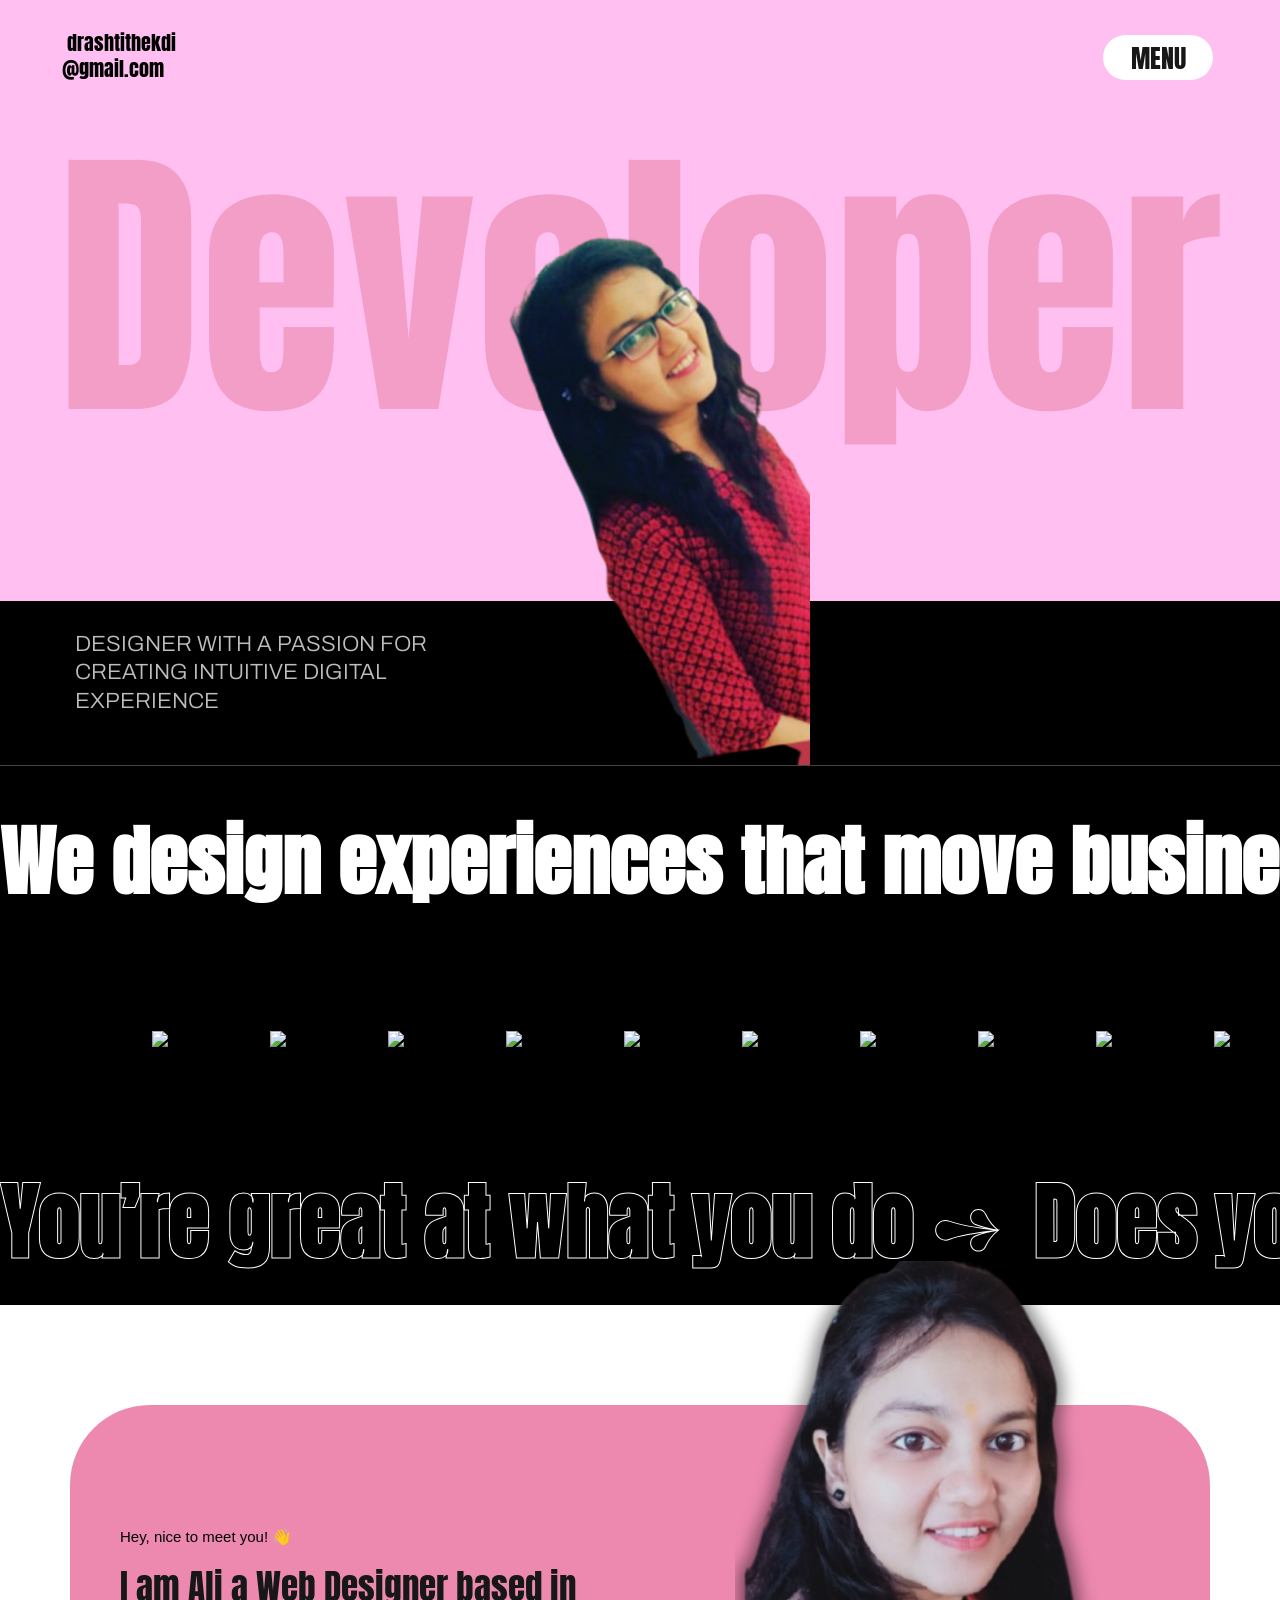
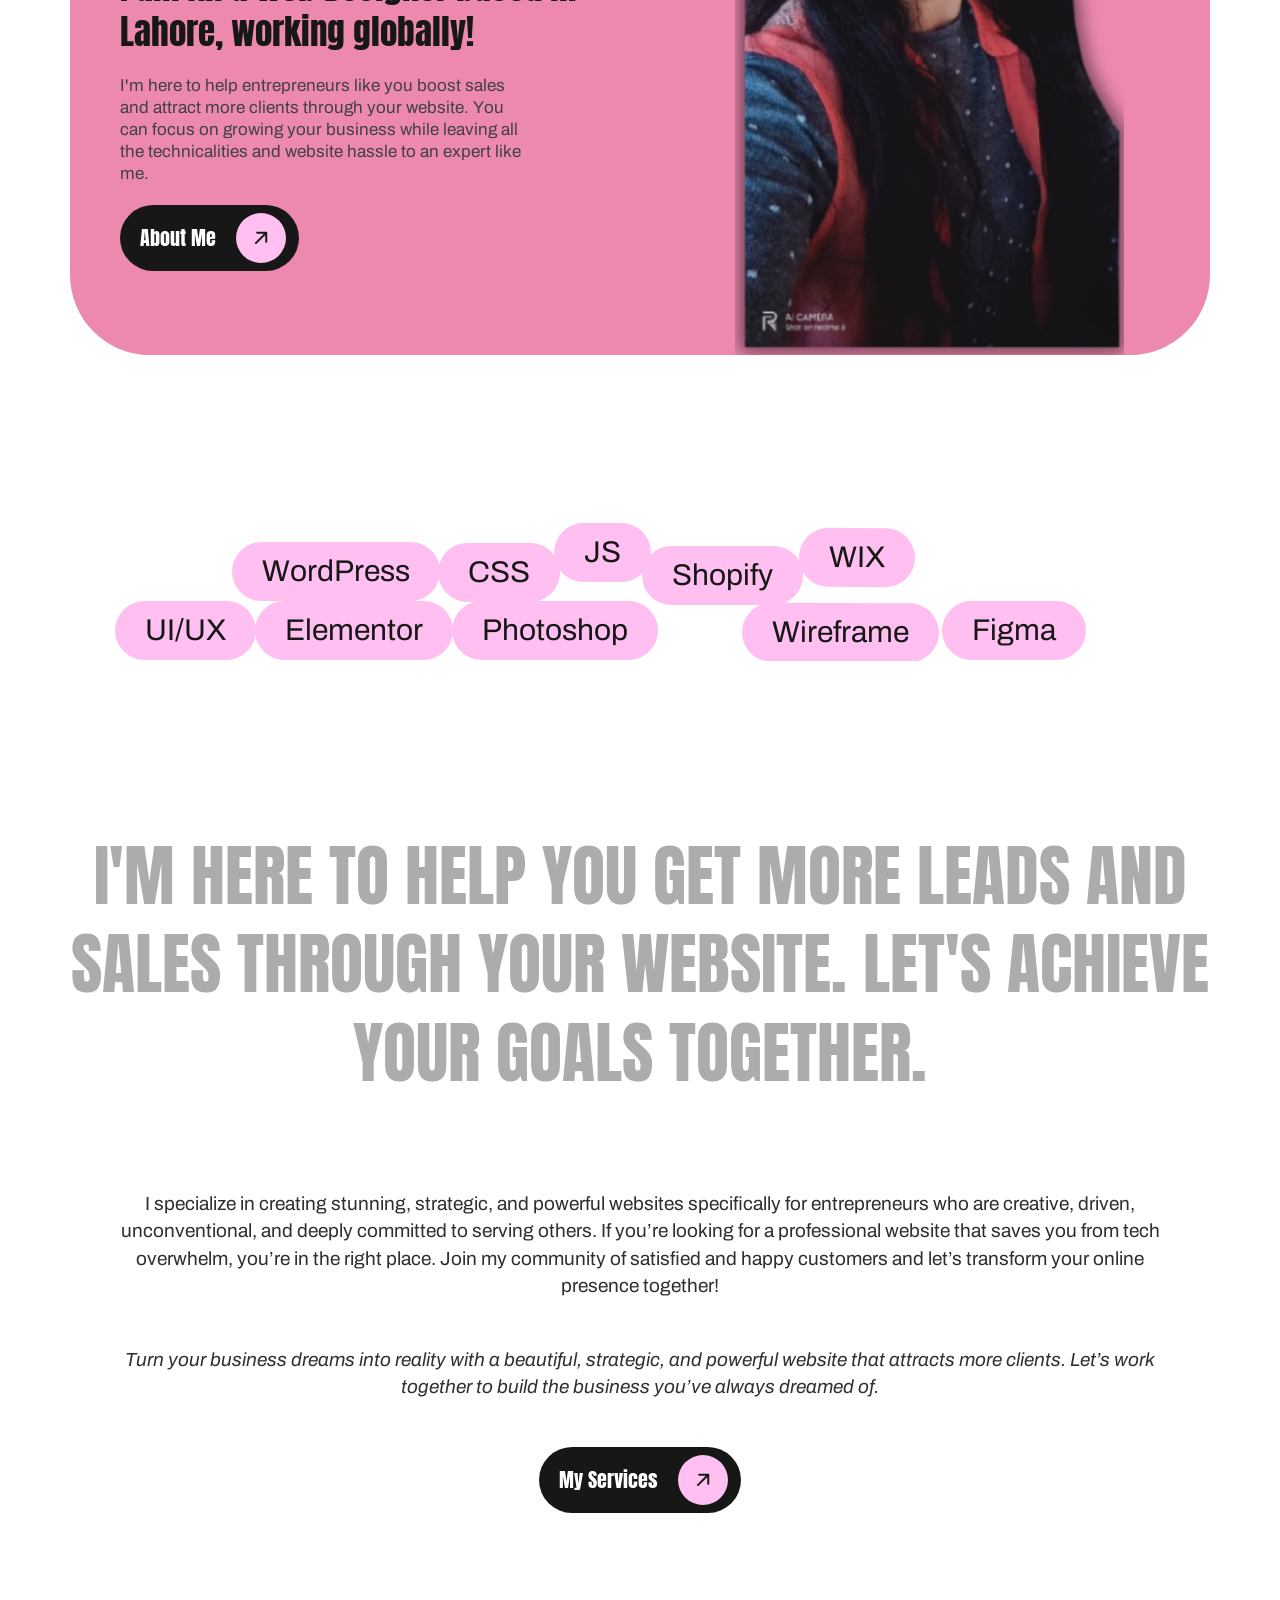
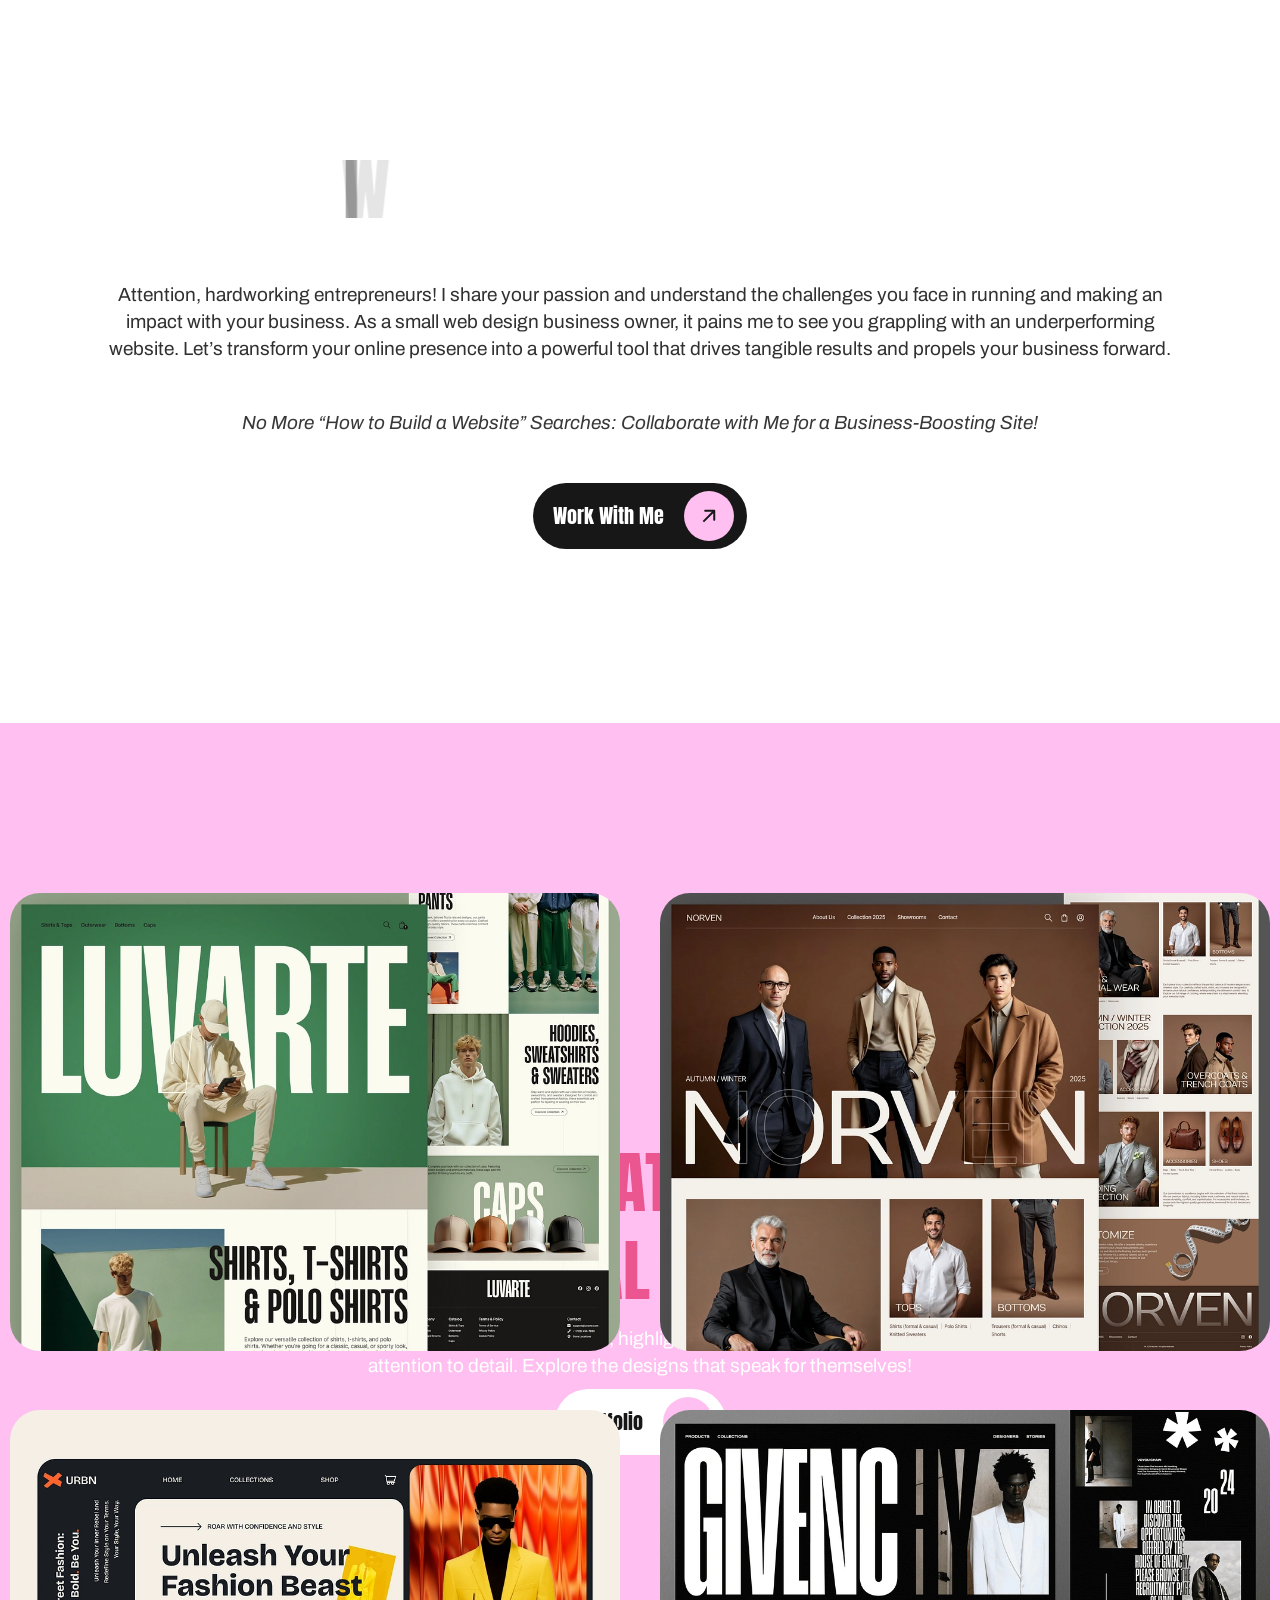
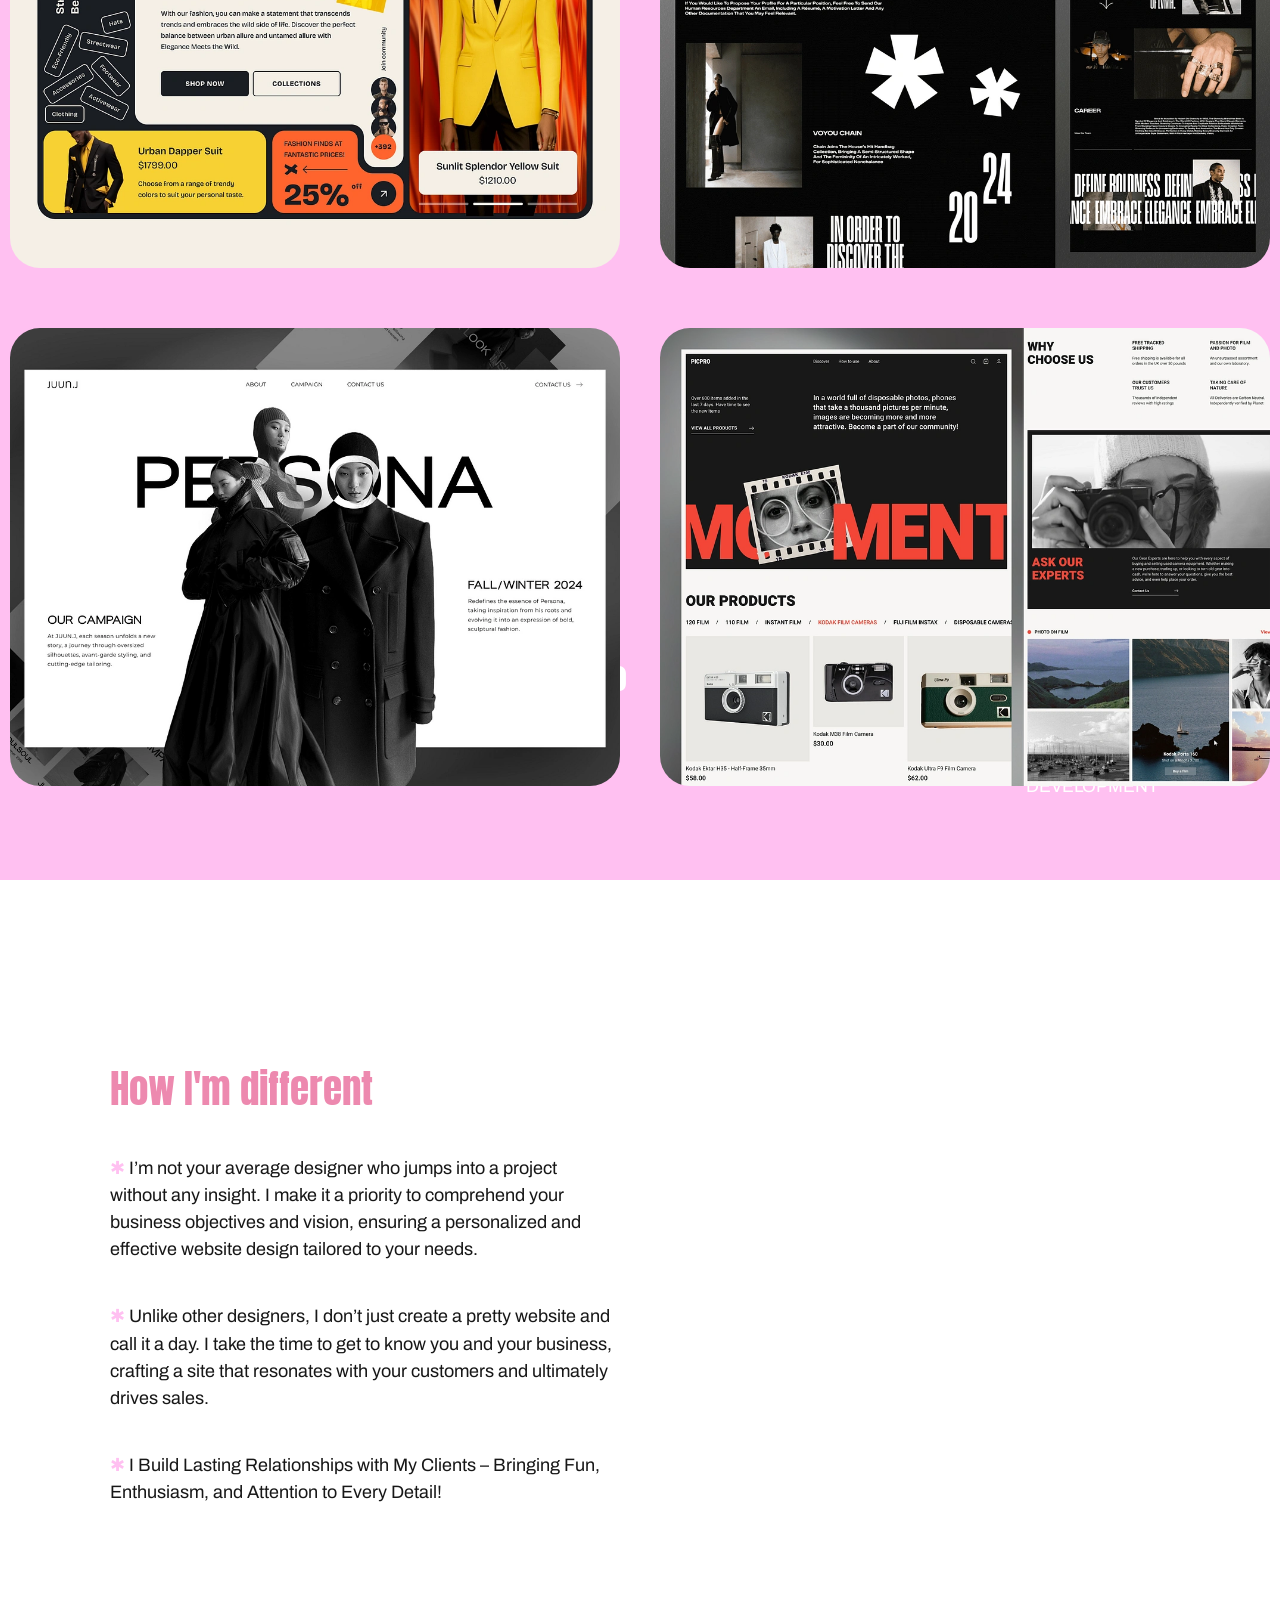
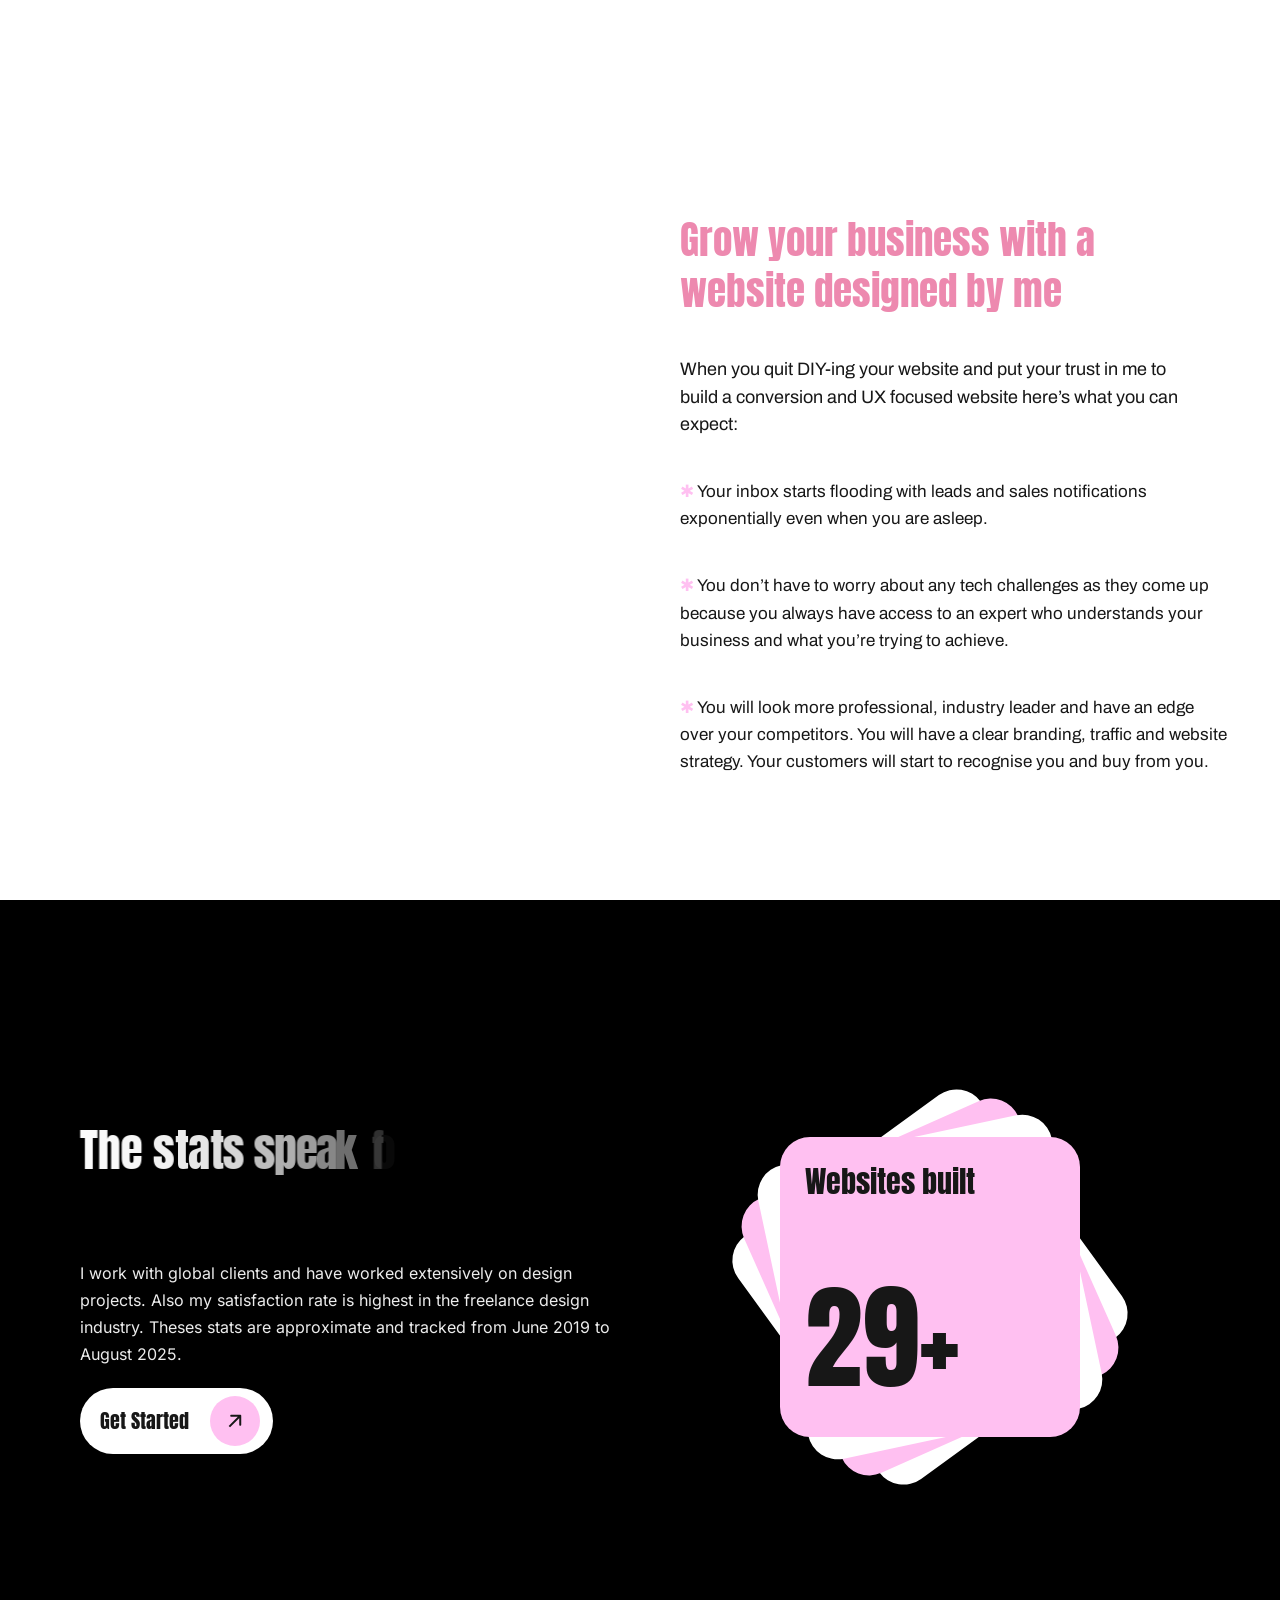
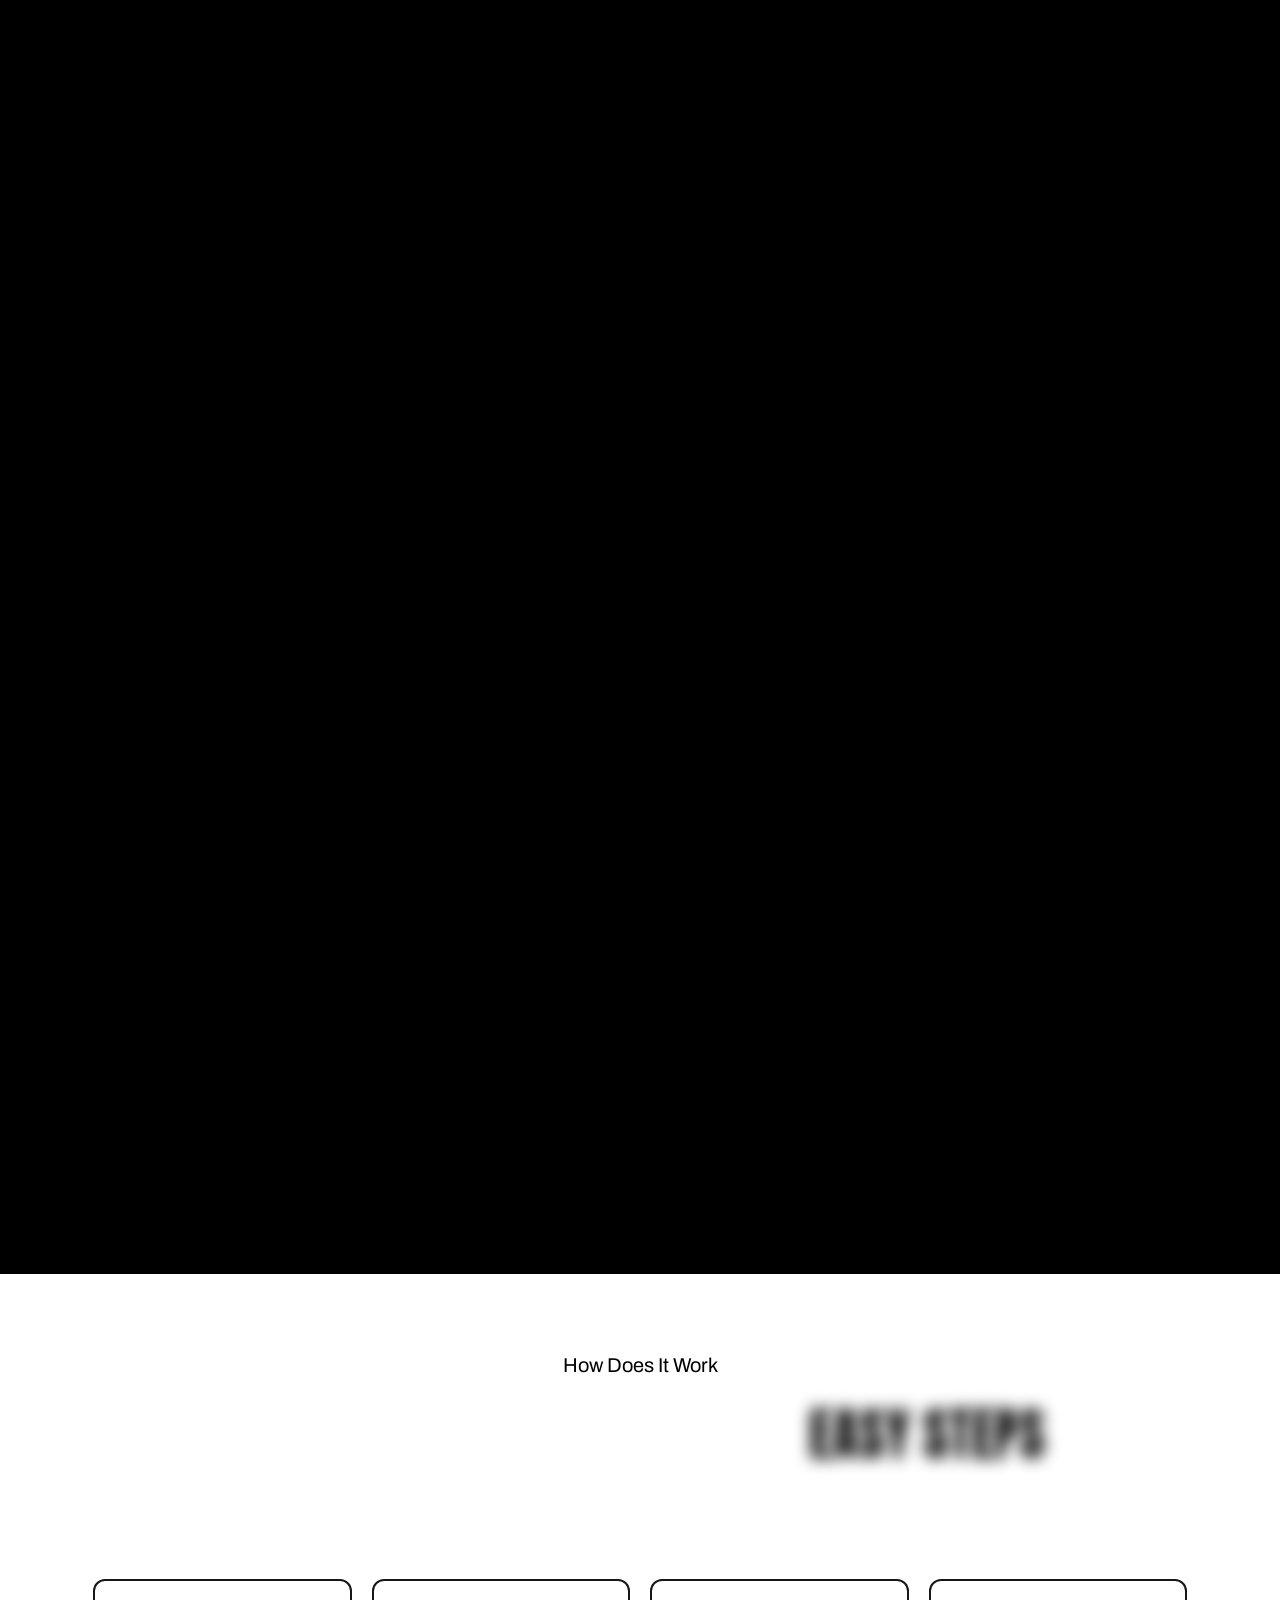
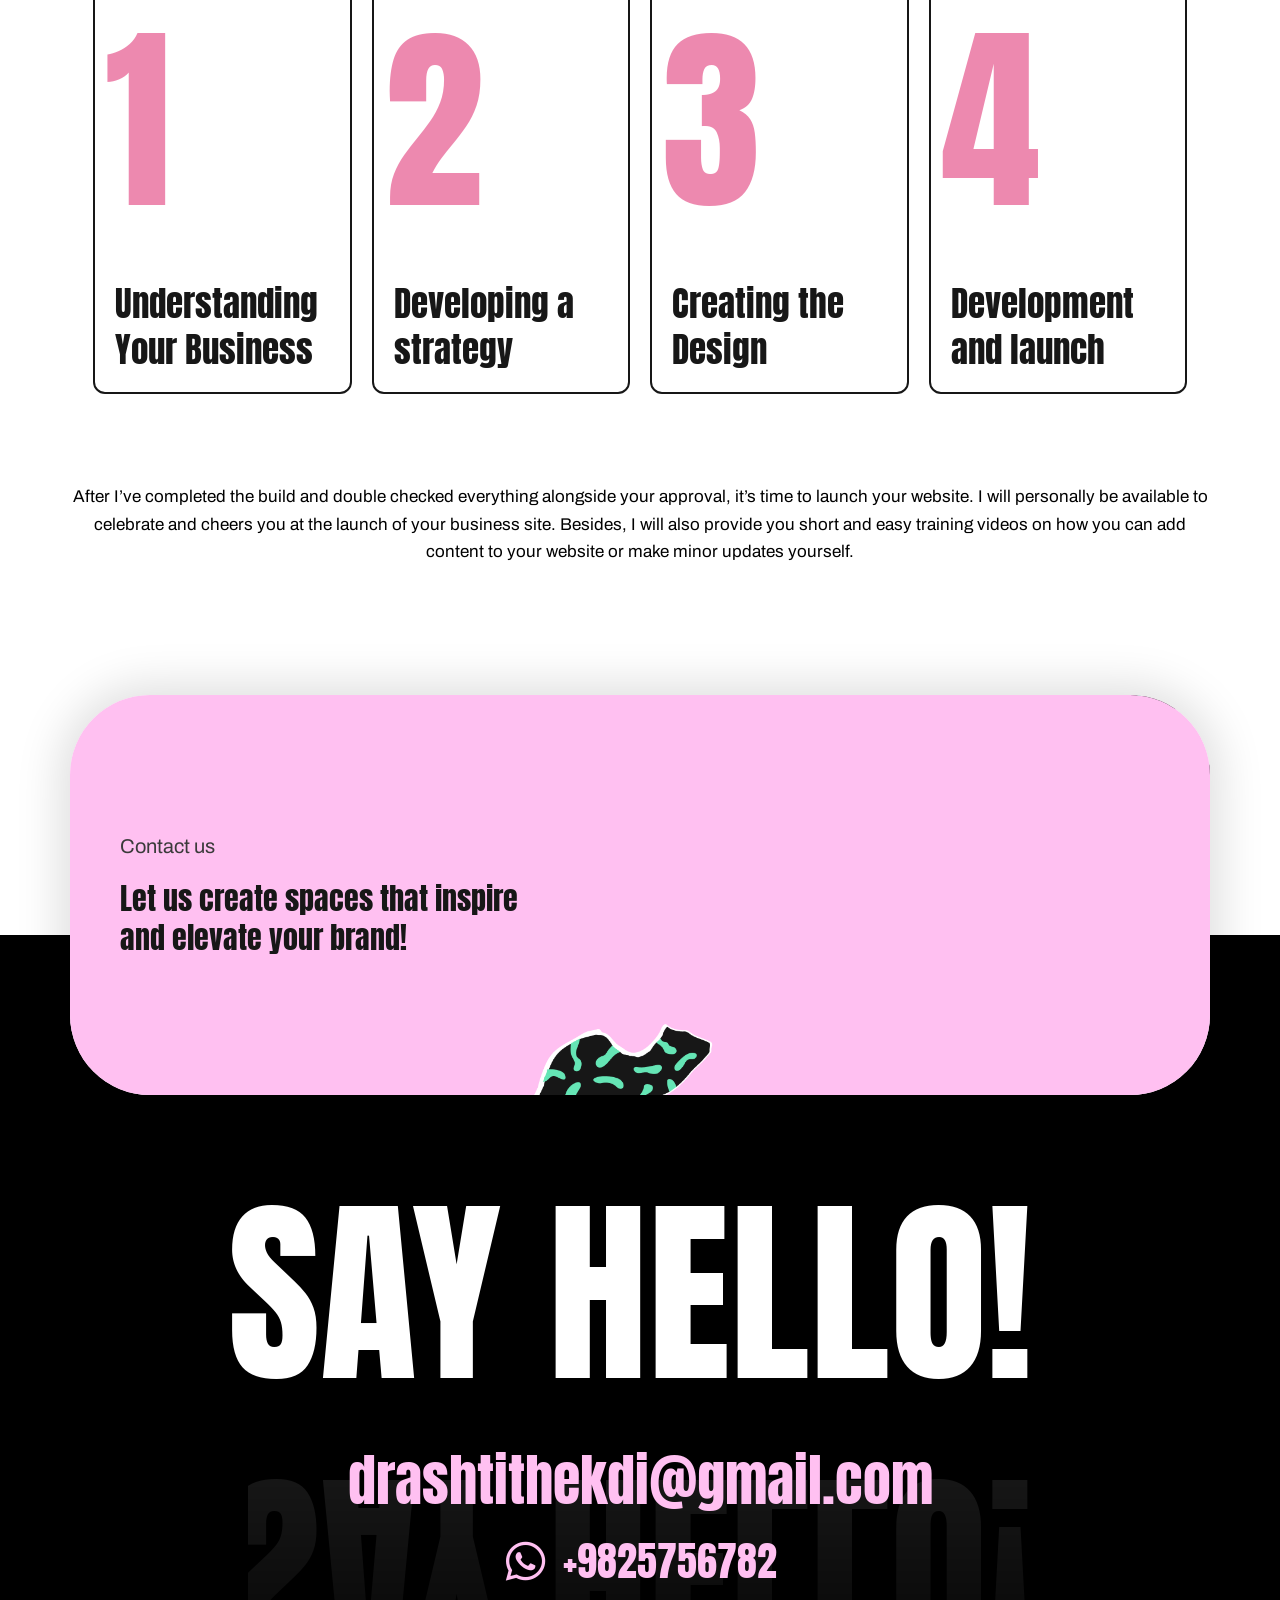
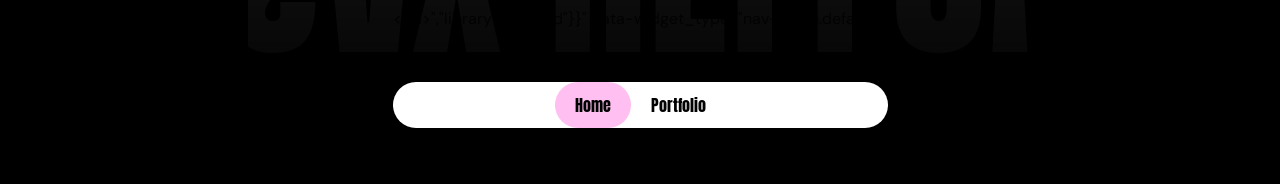
==== commit 2410ec1b: "aa" ====
--- a/index.html
+++ b/index.html
@@ -13777,7 +13777,7 @@
 										<div class="swiper-slide" role="group" aria-roledescription="slide"
 											aria-label="7 of 8">
 											<figure class="swiper-slide-inner"><img decoding="async"
-													class="swiper-slide-image" src="https://static.wikia.nocookie.net/logopedia/images/a/a5/GSAP_2023.svg/revision/latest/scale-to-width-down/300?cb=20231024190052"
+													class="swiper-slide-image" src="https://miro.medium.com/v2/da:true/resize:fit:1200/0*P6Cbxy34zzfKuLLy"
 													alt="heyyali portfolio"></figure>
 										</div>
 										
@@ -16419,4 +16419,4 @@
 </script>
 <script src="js/purify.min.js" id="dom-purify-js"></script>
 
-</html><!-- Page cached by LiteSpeed Cache 7.8.1 on 2026-05-06 23:48:29 -->+</html><!-- Page cached by LiteSpeed Cache 7.8.1 on 2026-05-06 23:48:29 -->
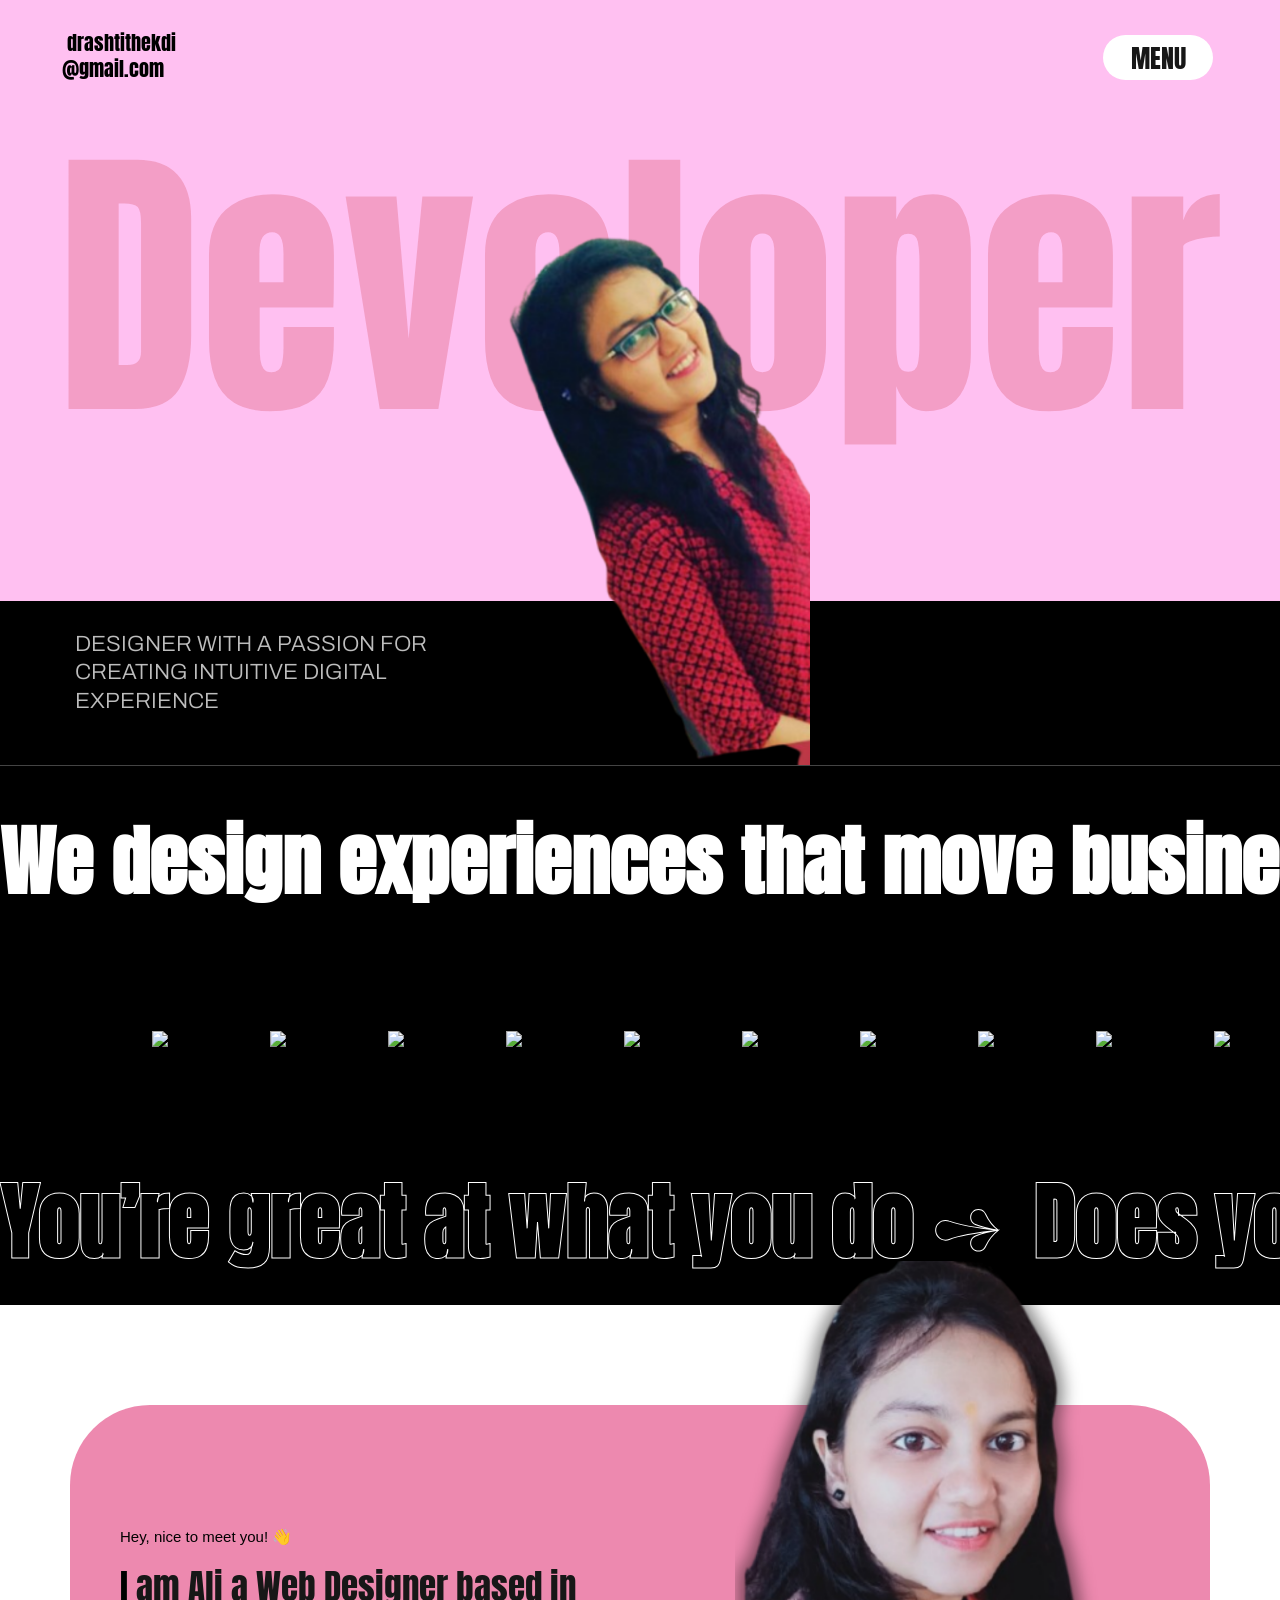
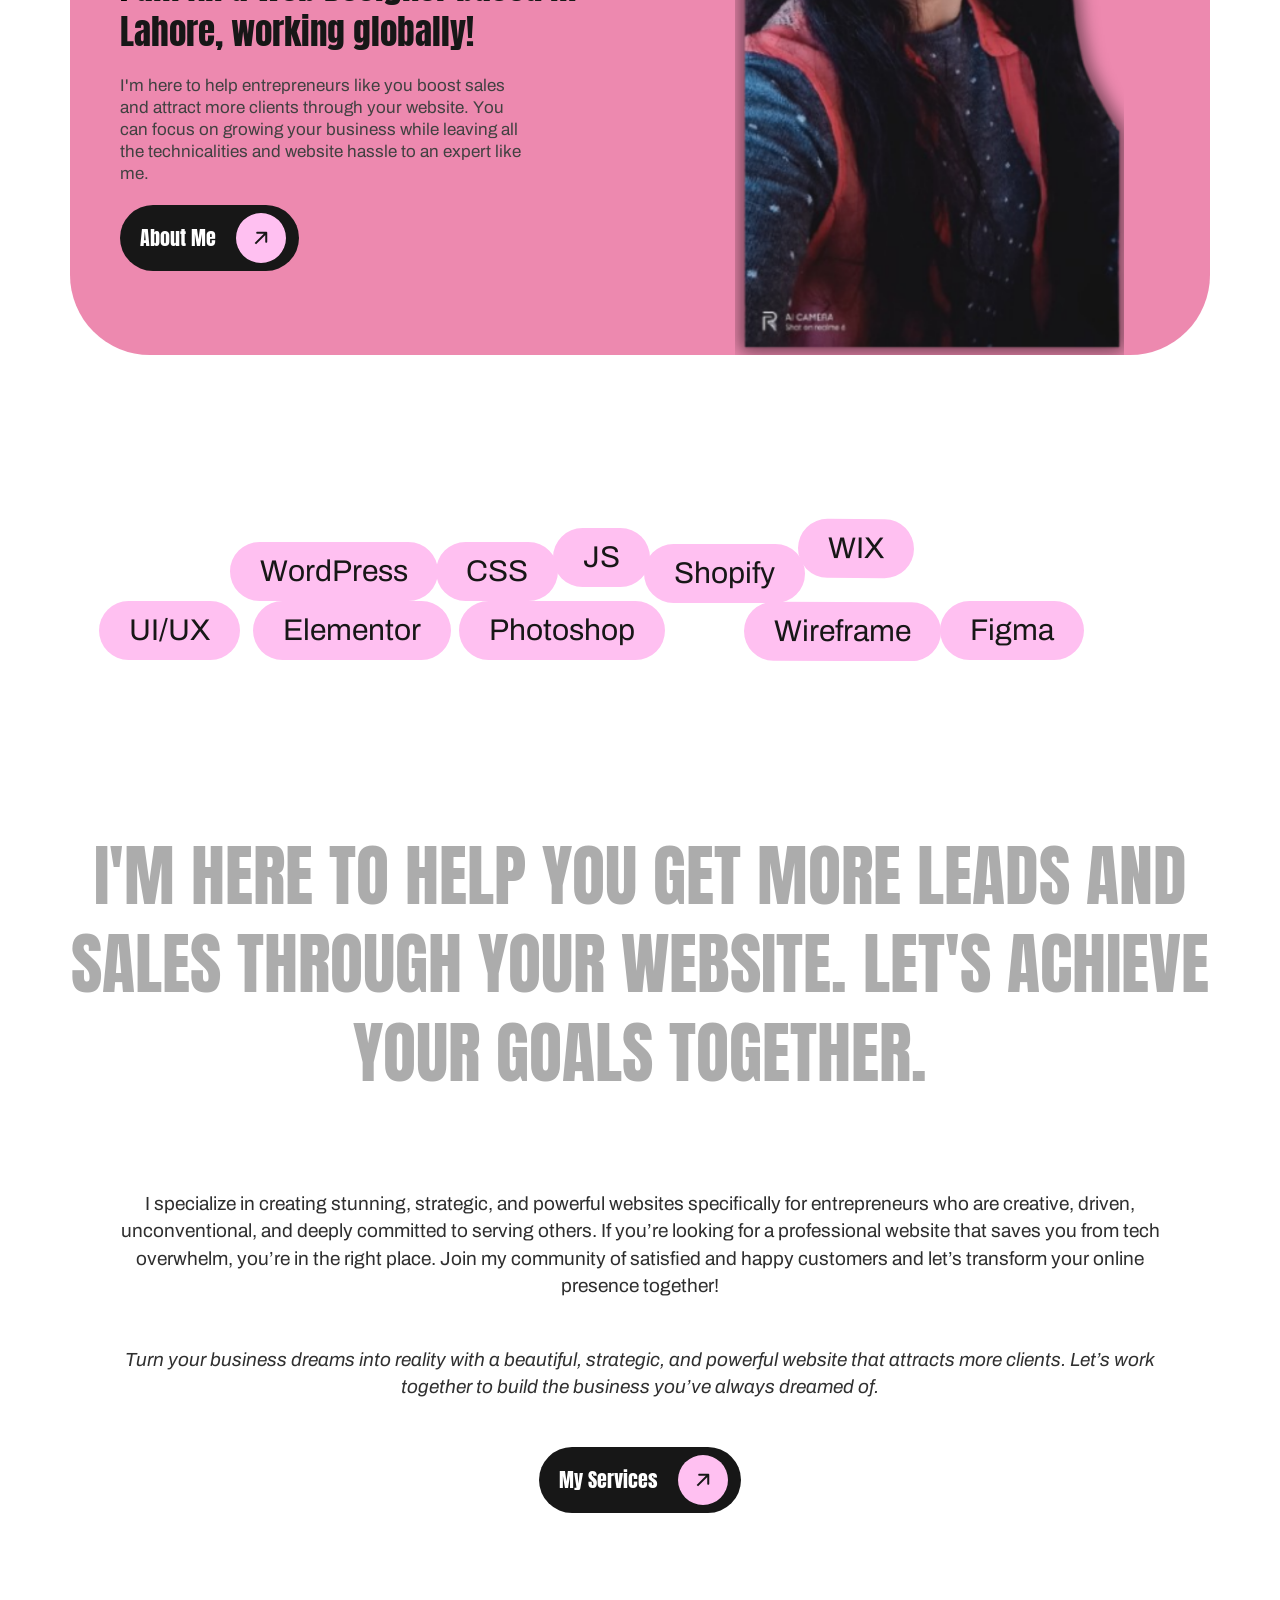
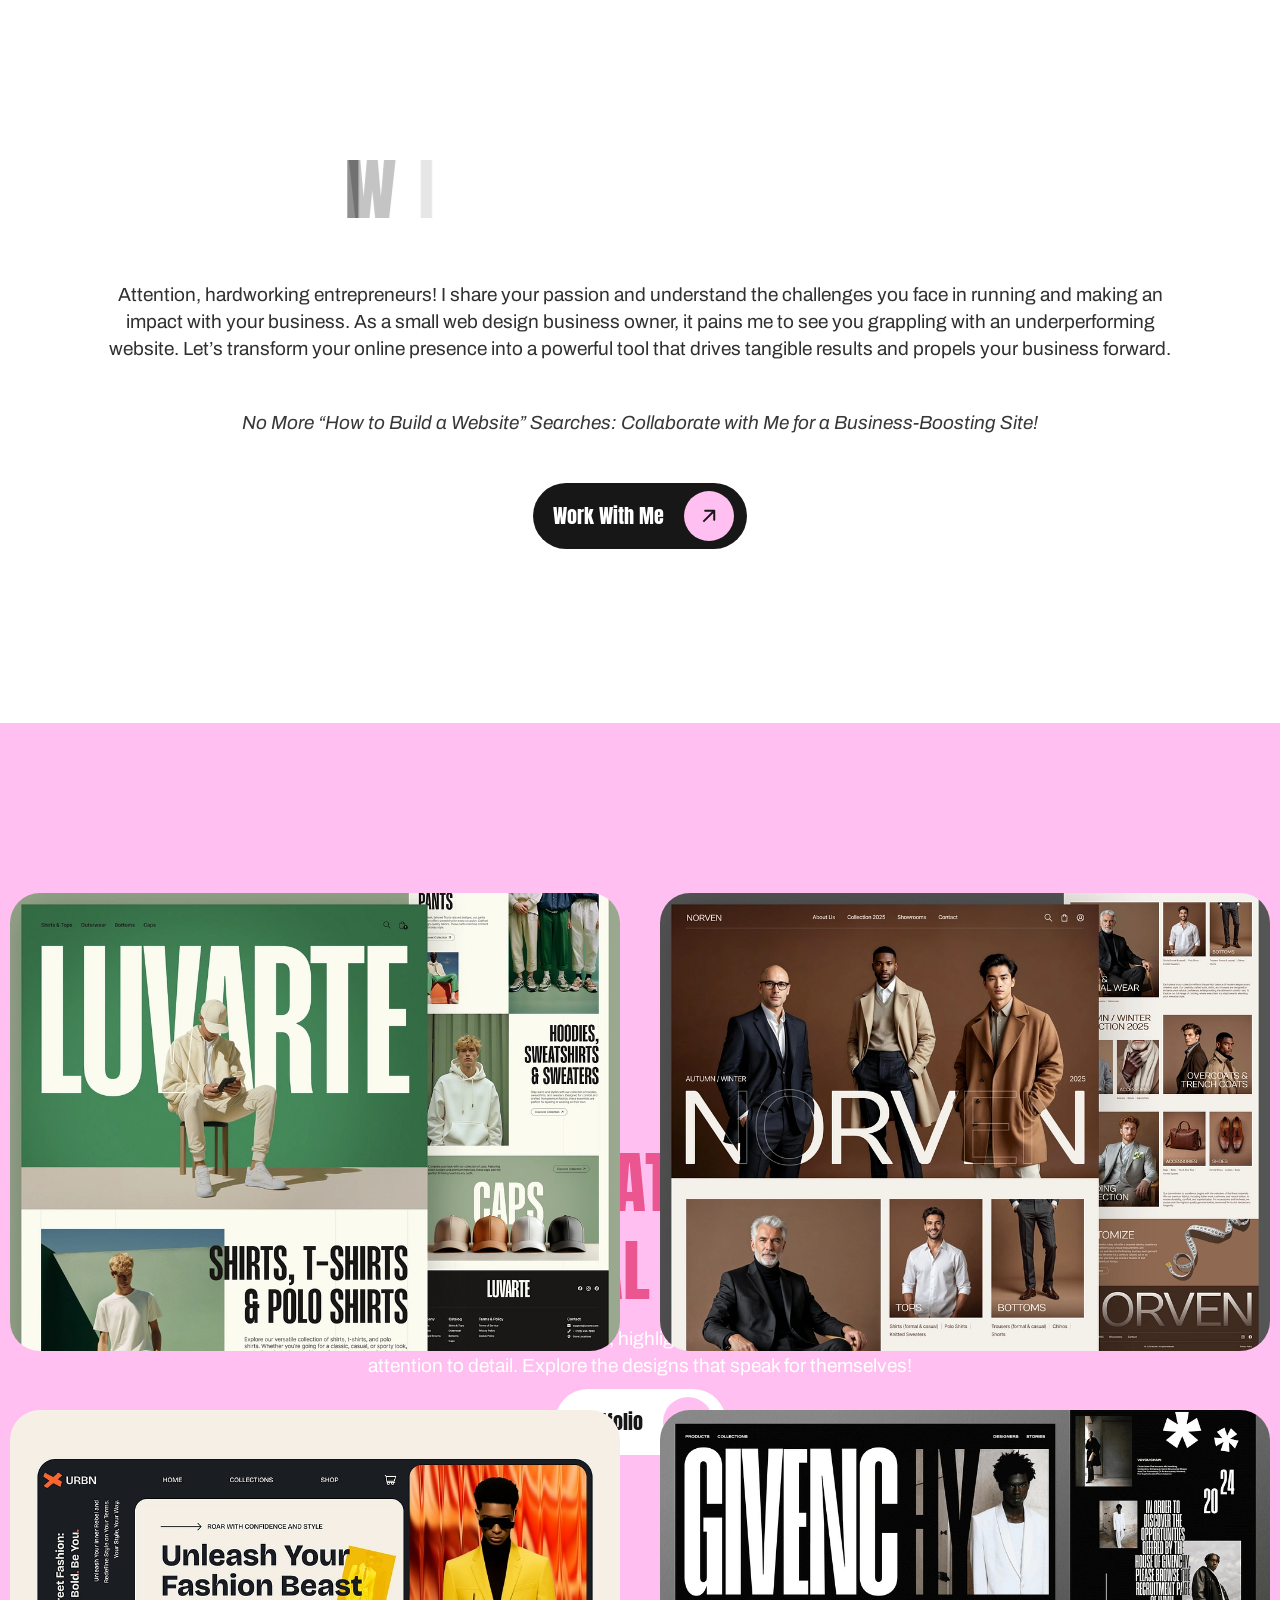
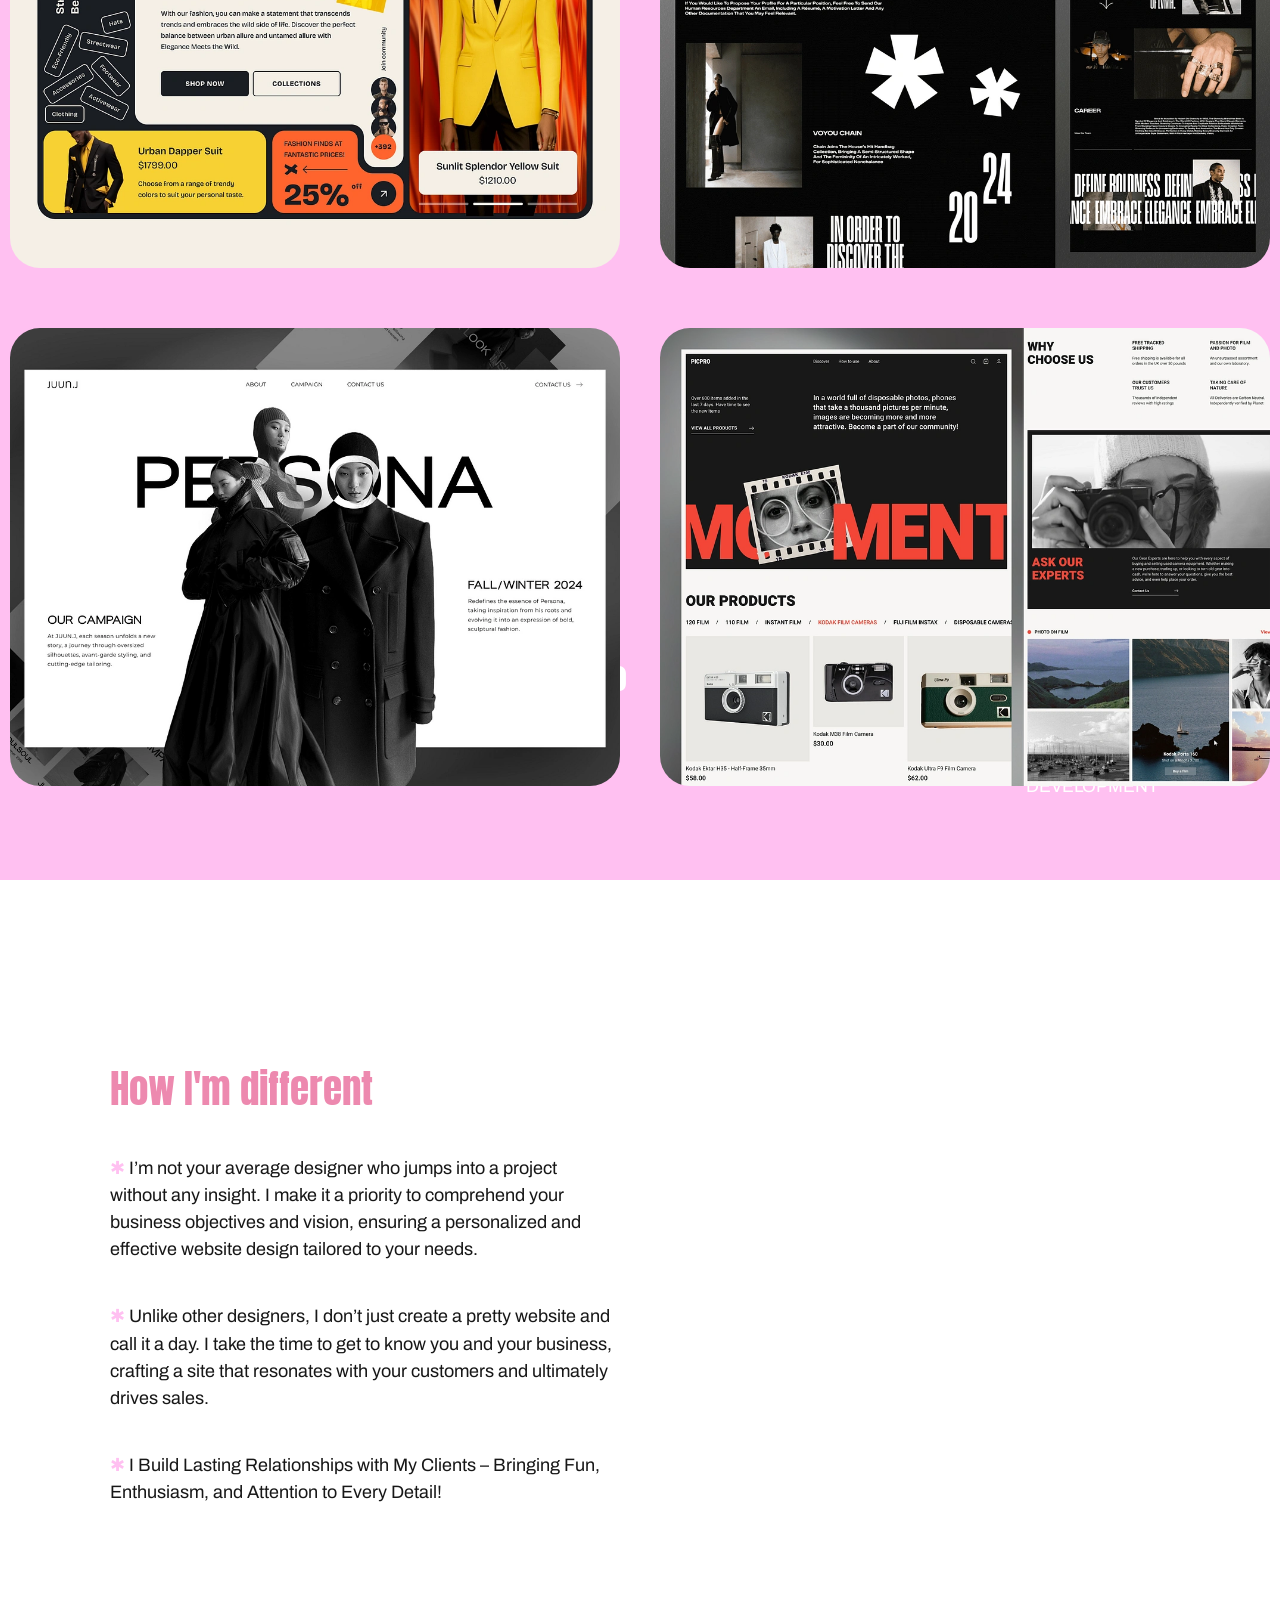
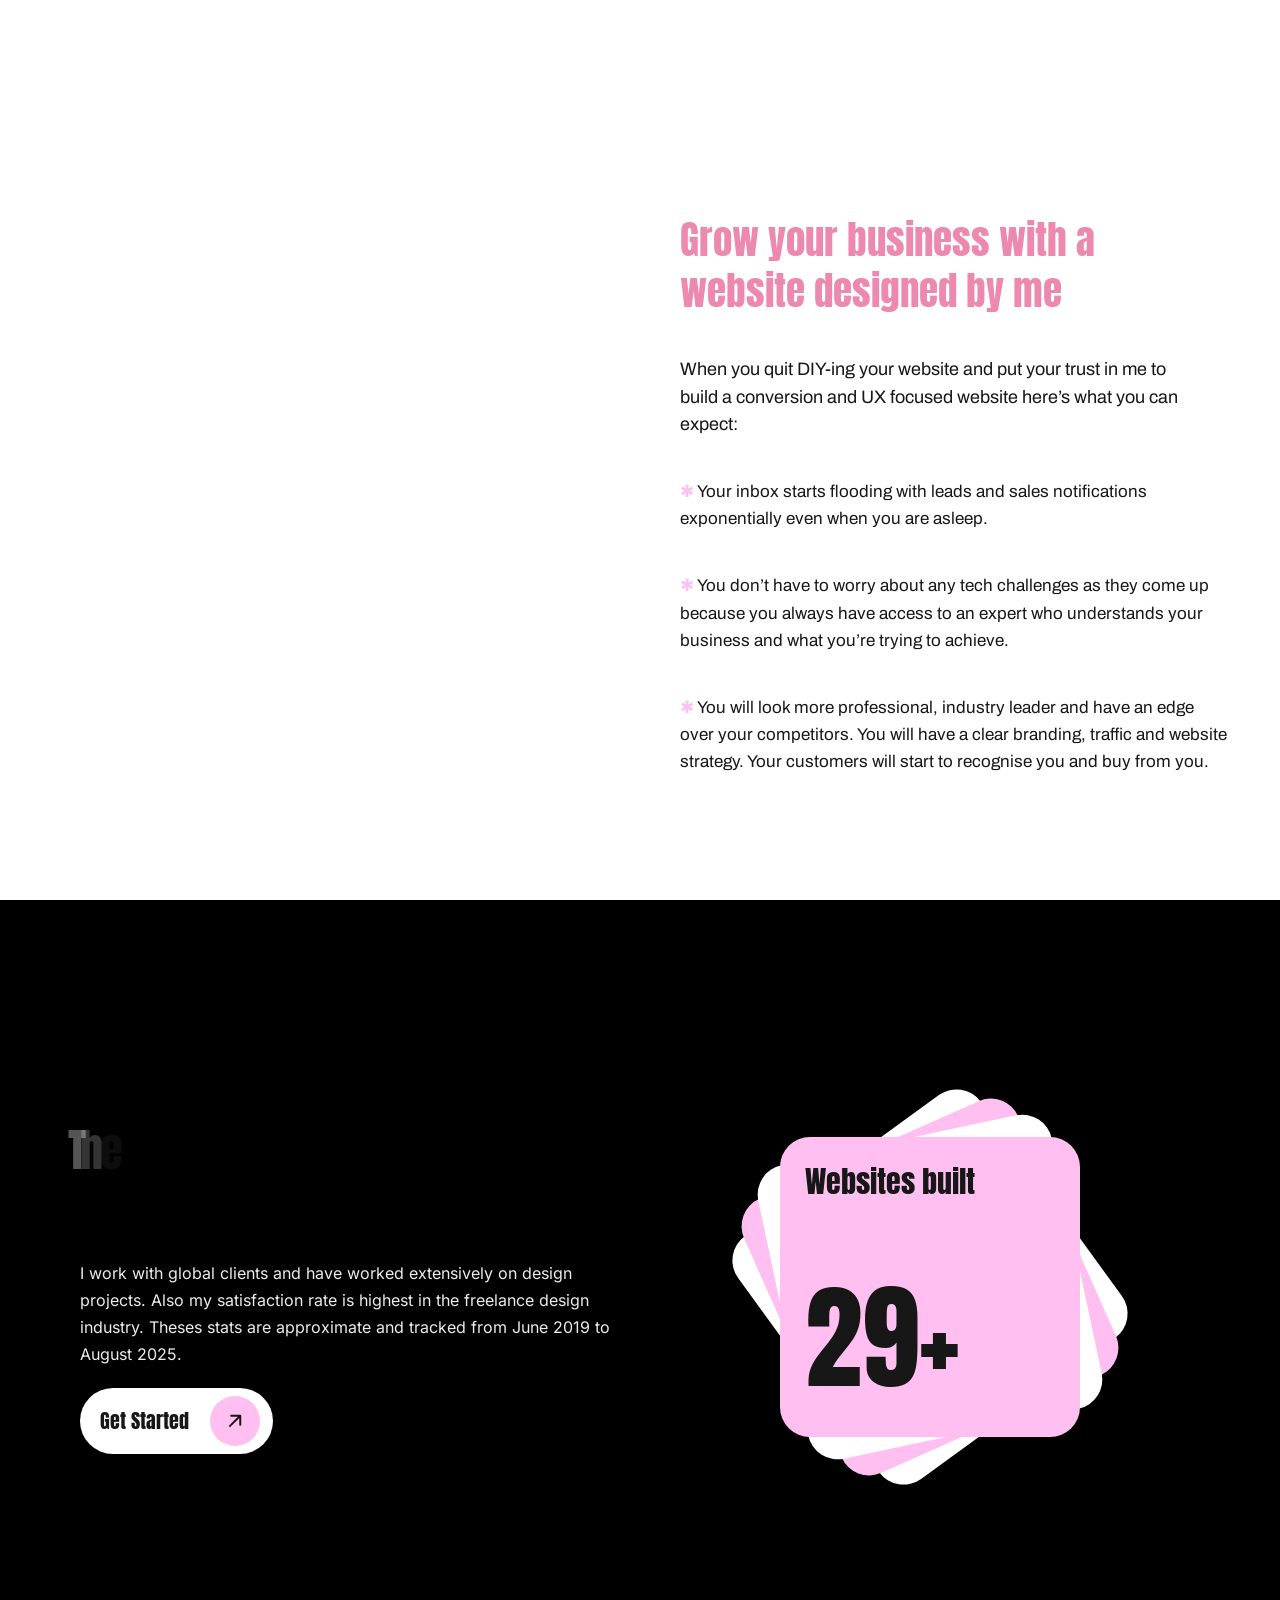
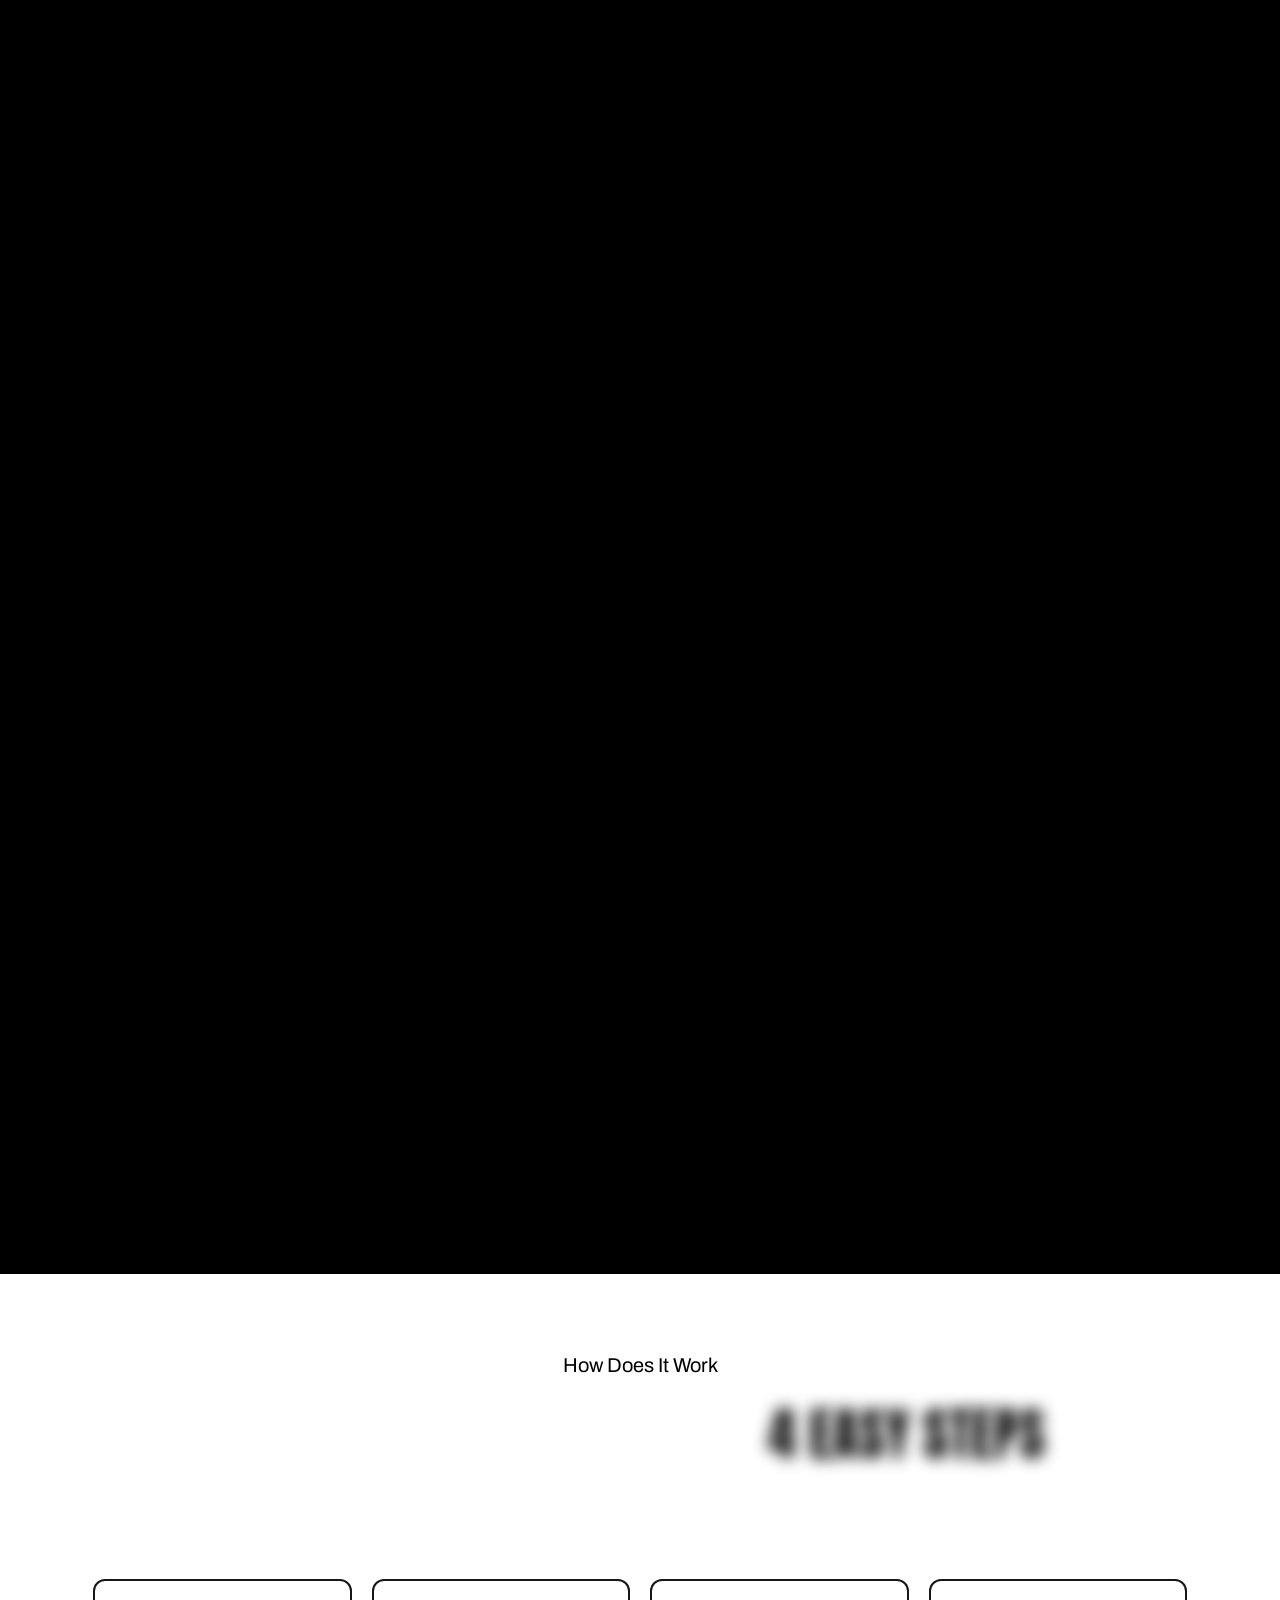
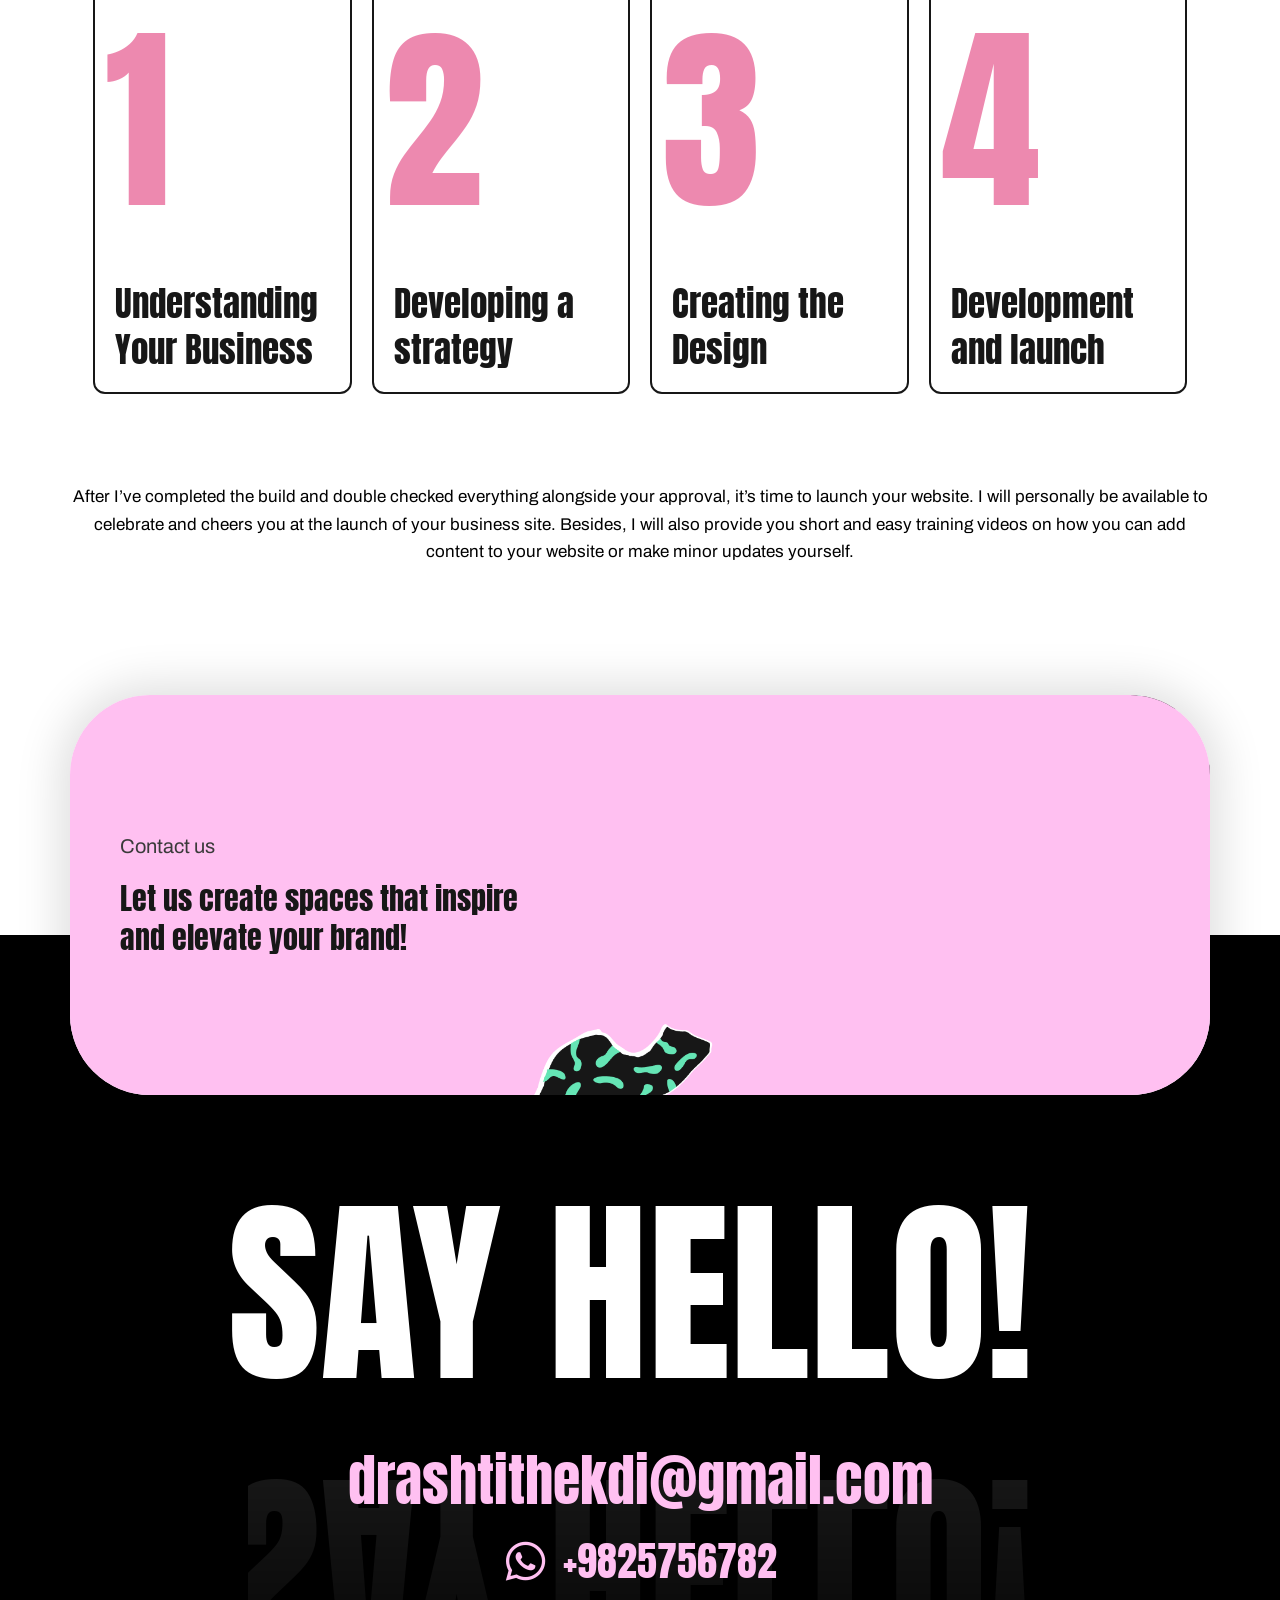
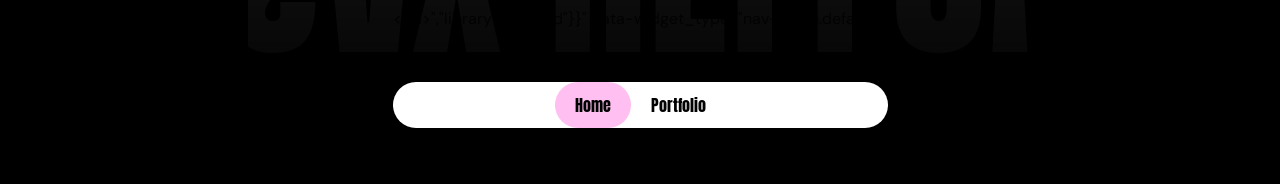
==== commit c3b0aaa3: "22" ====
--- a/index.html
+++ b/index.html
@@ -13963,7 +13963,7 @@
 											<img loading="lazy" decoding="async" width="746" height="1280"
 												src="images/image-8-copy-2_enhanced-1-Photoroom.png"
 												class="attachment-full size-full wp-image-5266" alt=""
-												srcset="images/image-8-copy-2_enhanced-1-Photoroom.png 746w, images/image-8-copy-2_enhanced-1-Photoroom-175x300.png 175w, images/image-8-copy-2_enhanced-1-Photoroom-597x1024.png 597w"
+												srcset="images/pp1.png 746w, images/pp1.png 175w, images/pp1.png 597w"
 												sizes="(max-width: 746px) 100vw, 746px">
 										</div>
 									</div>
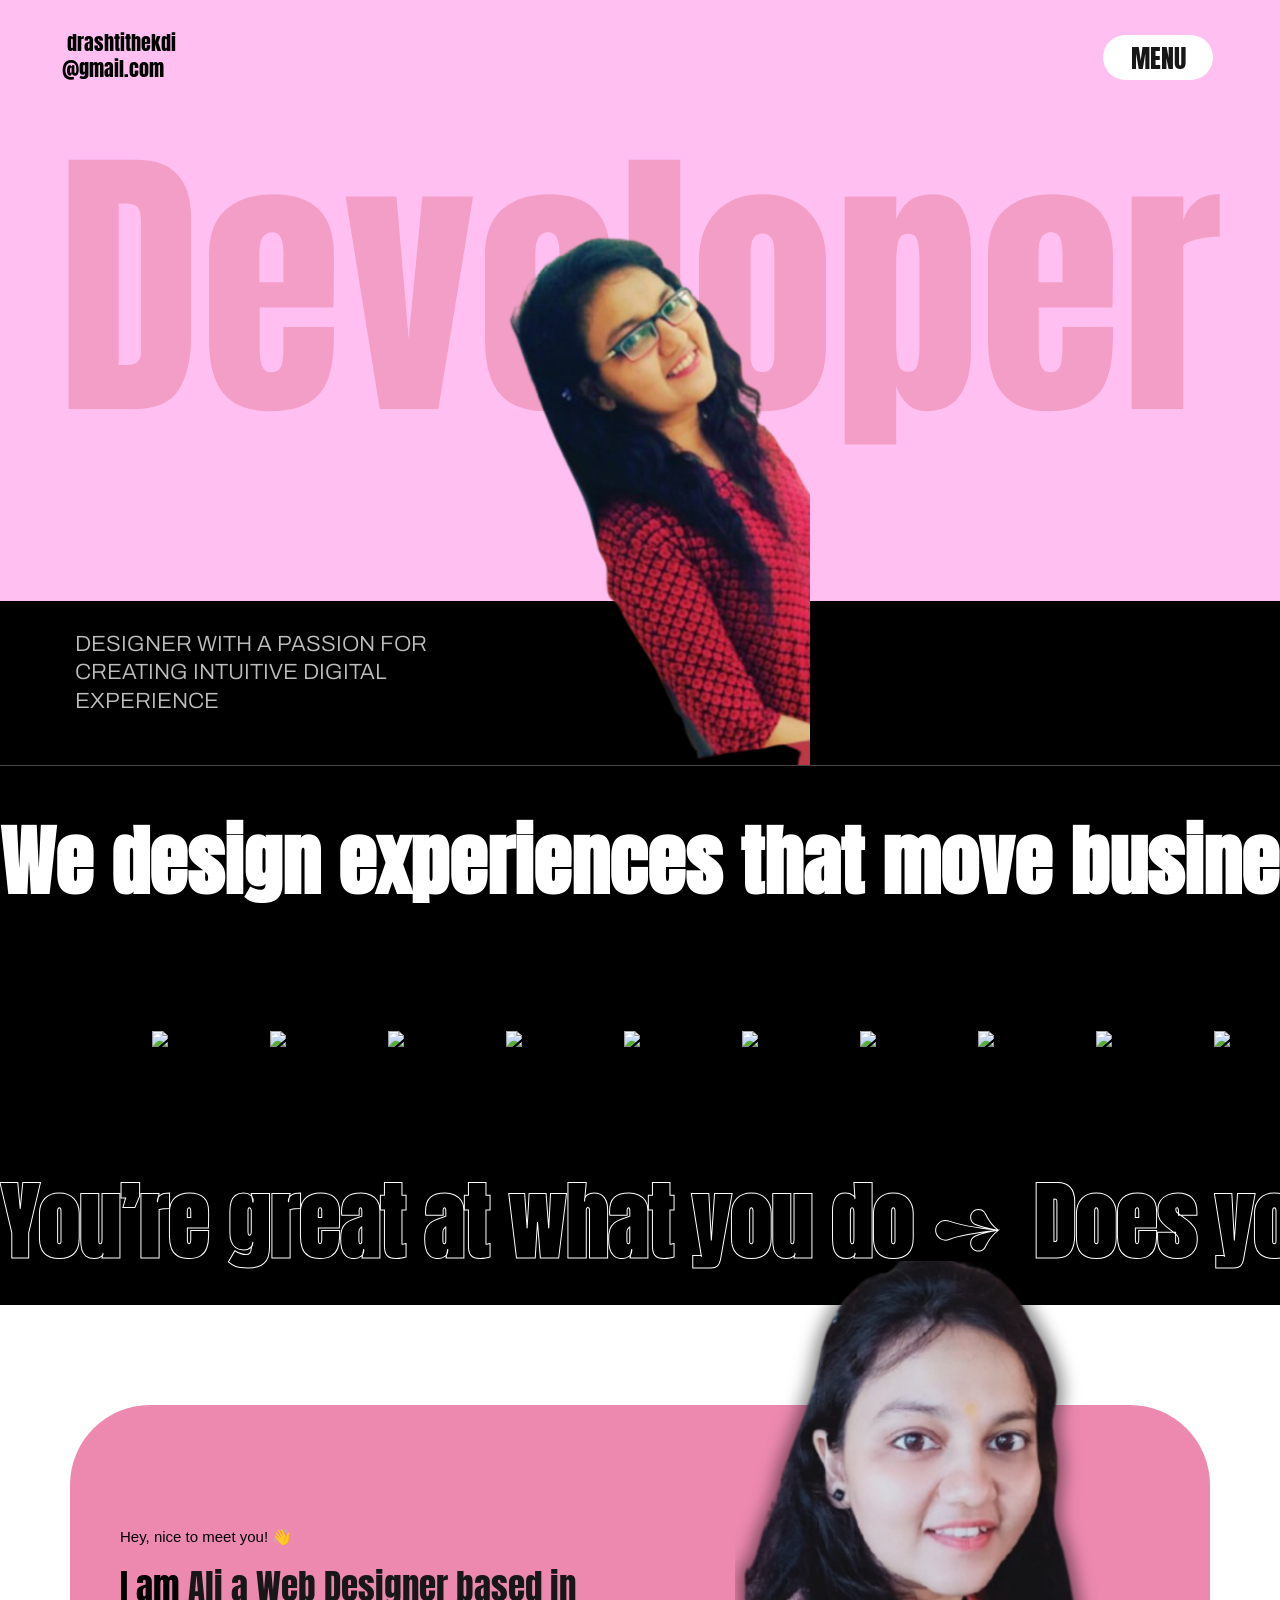
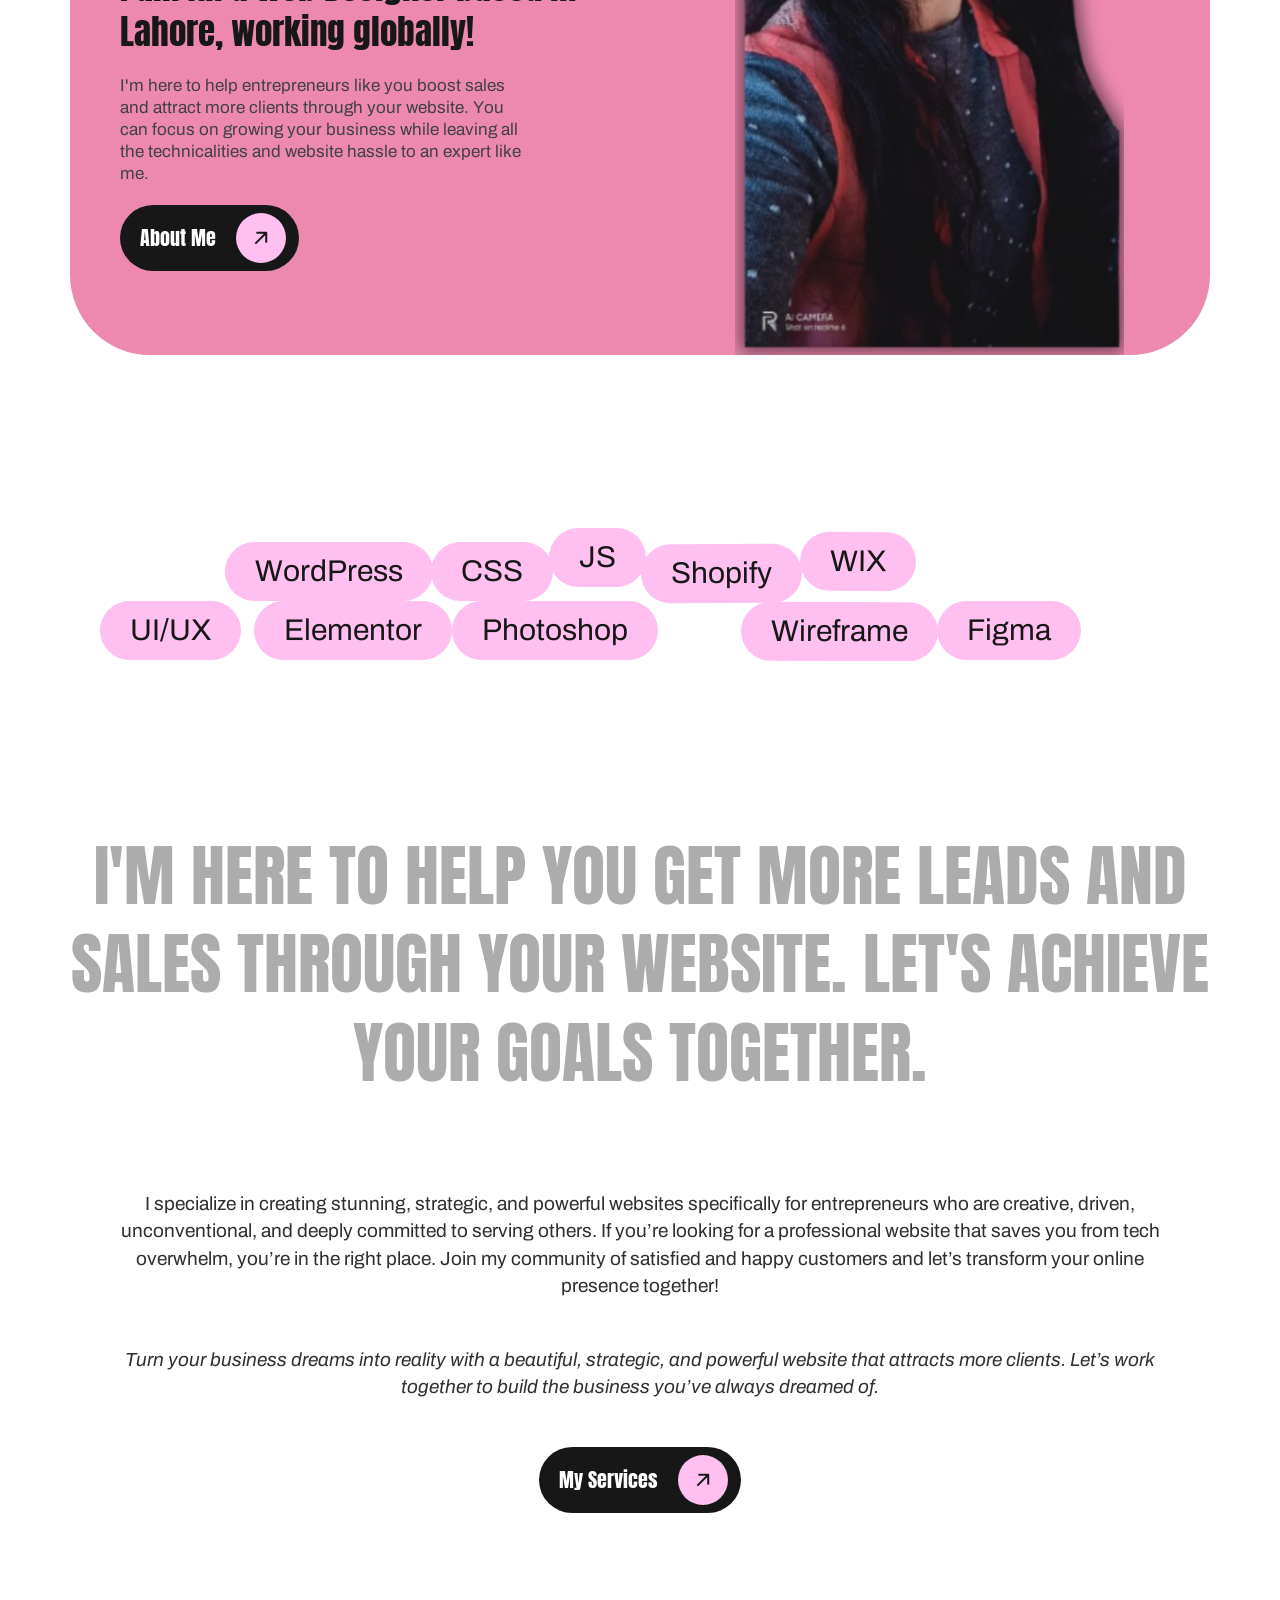
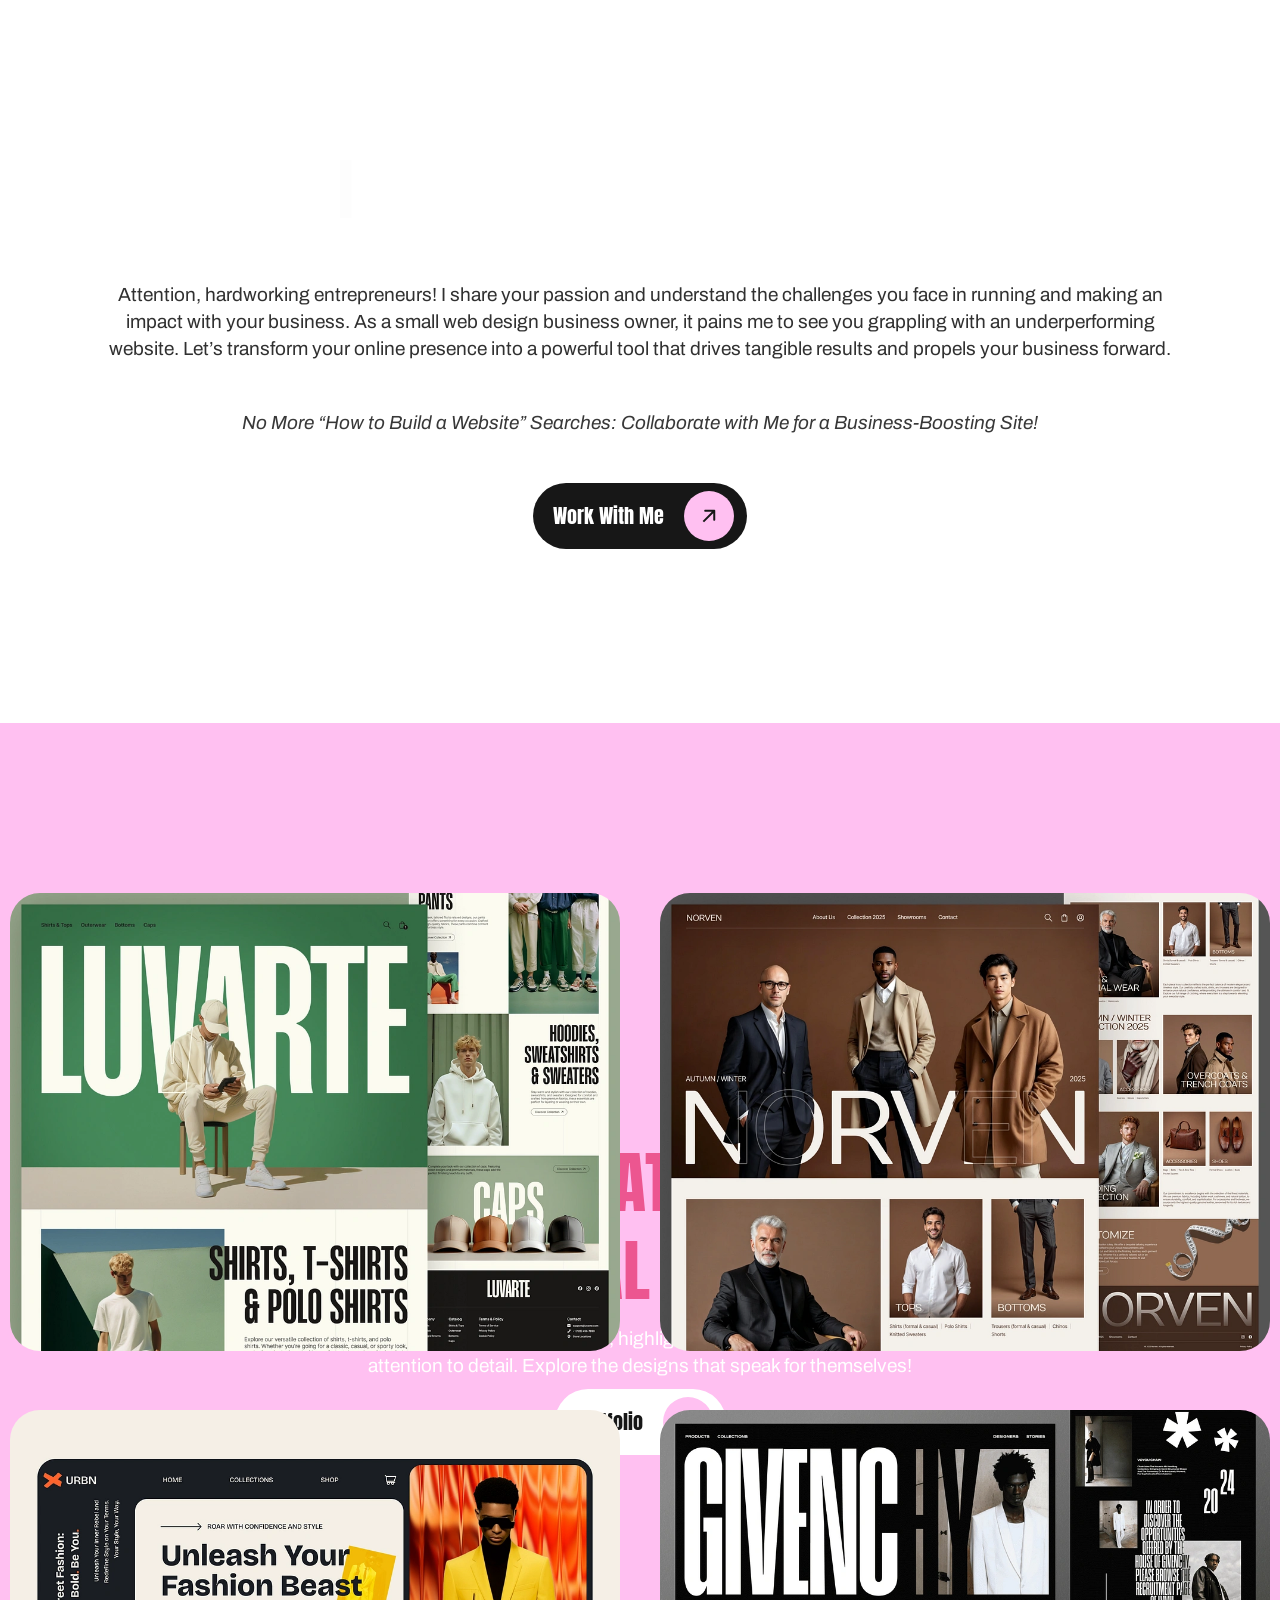
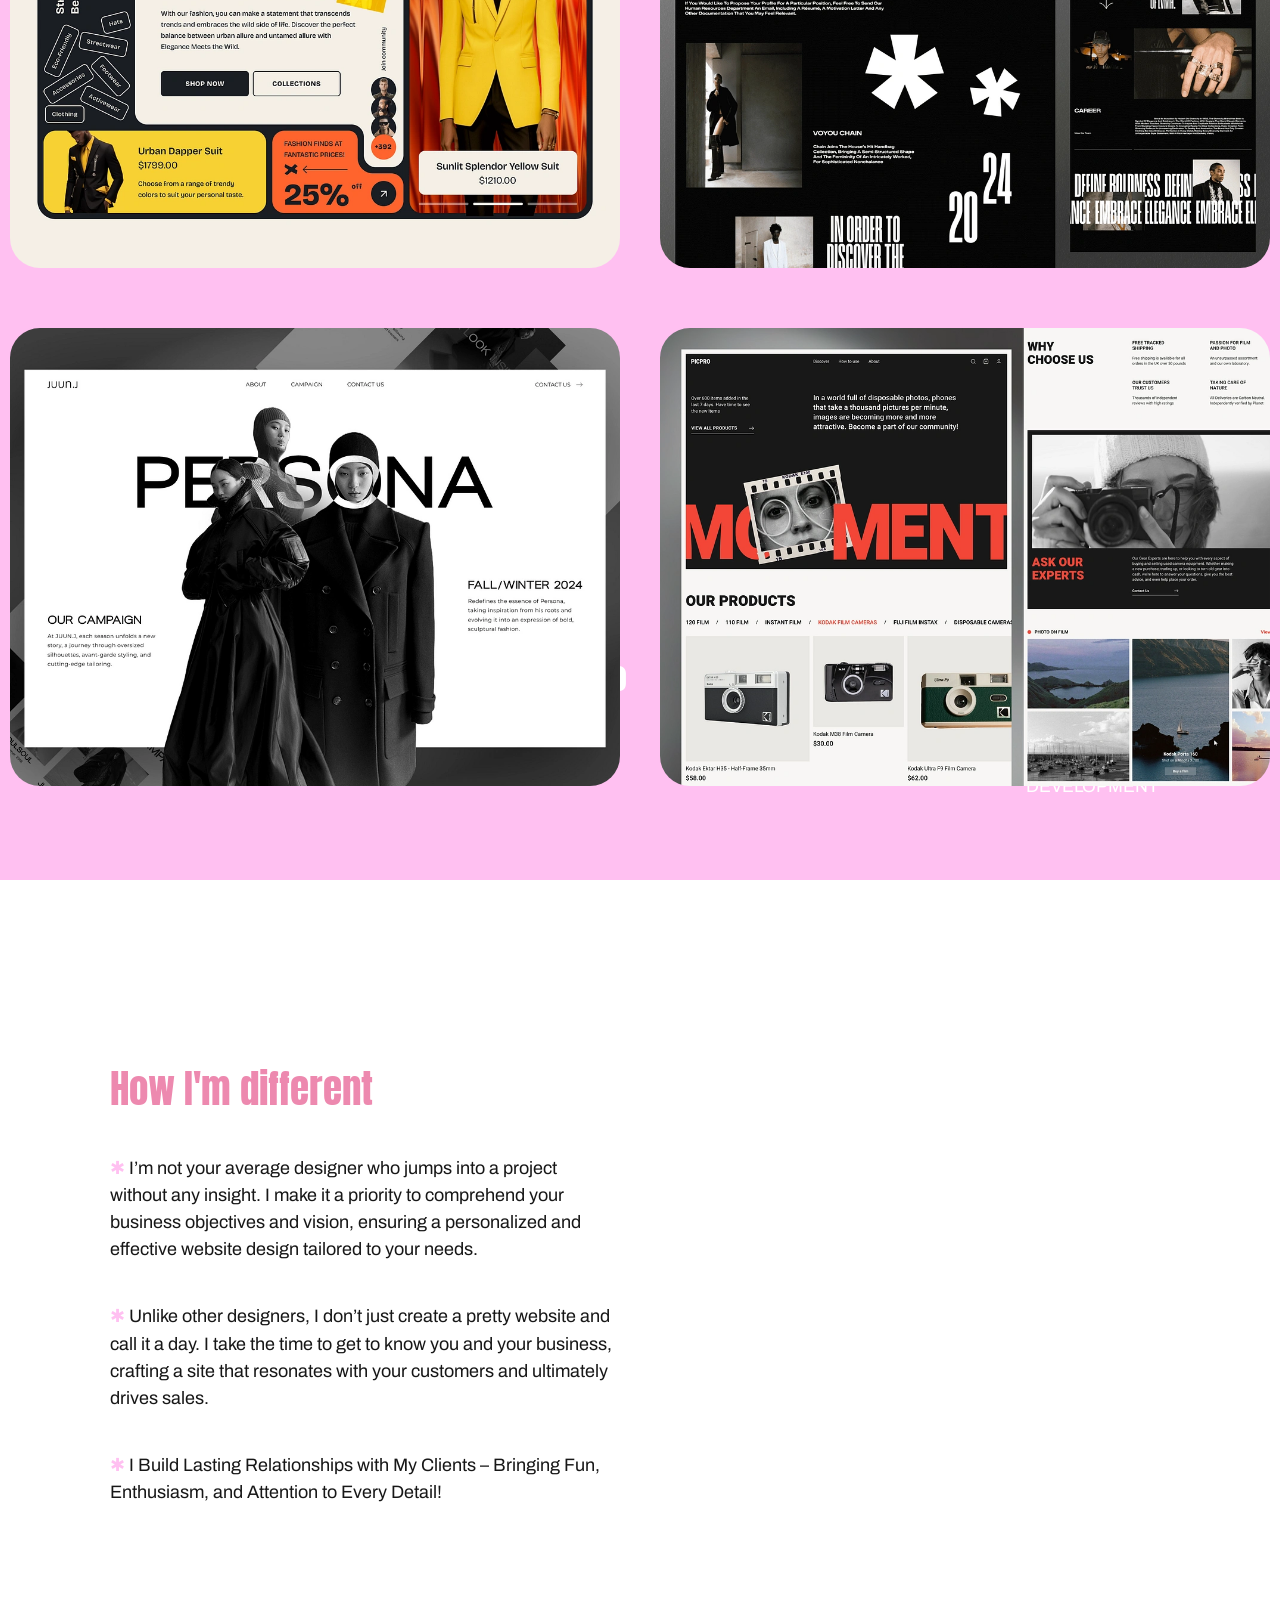
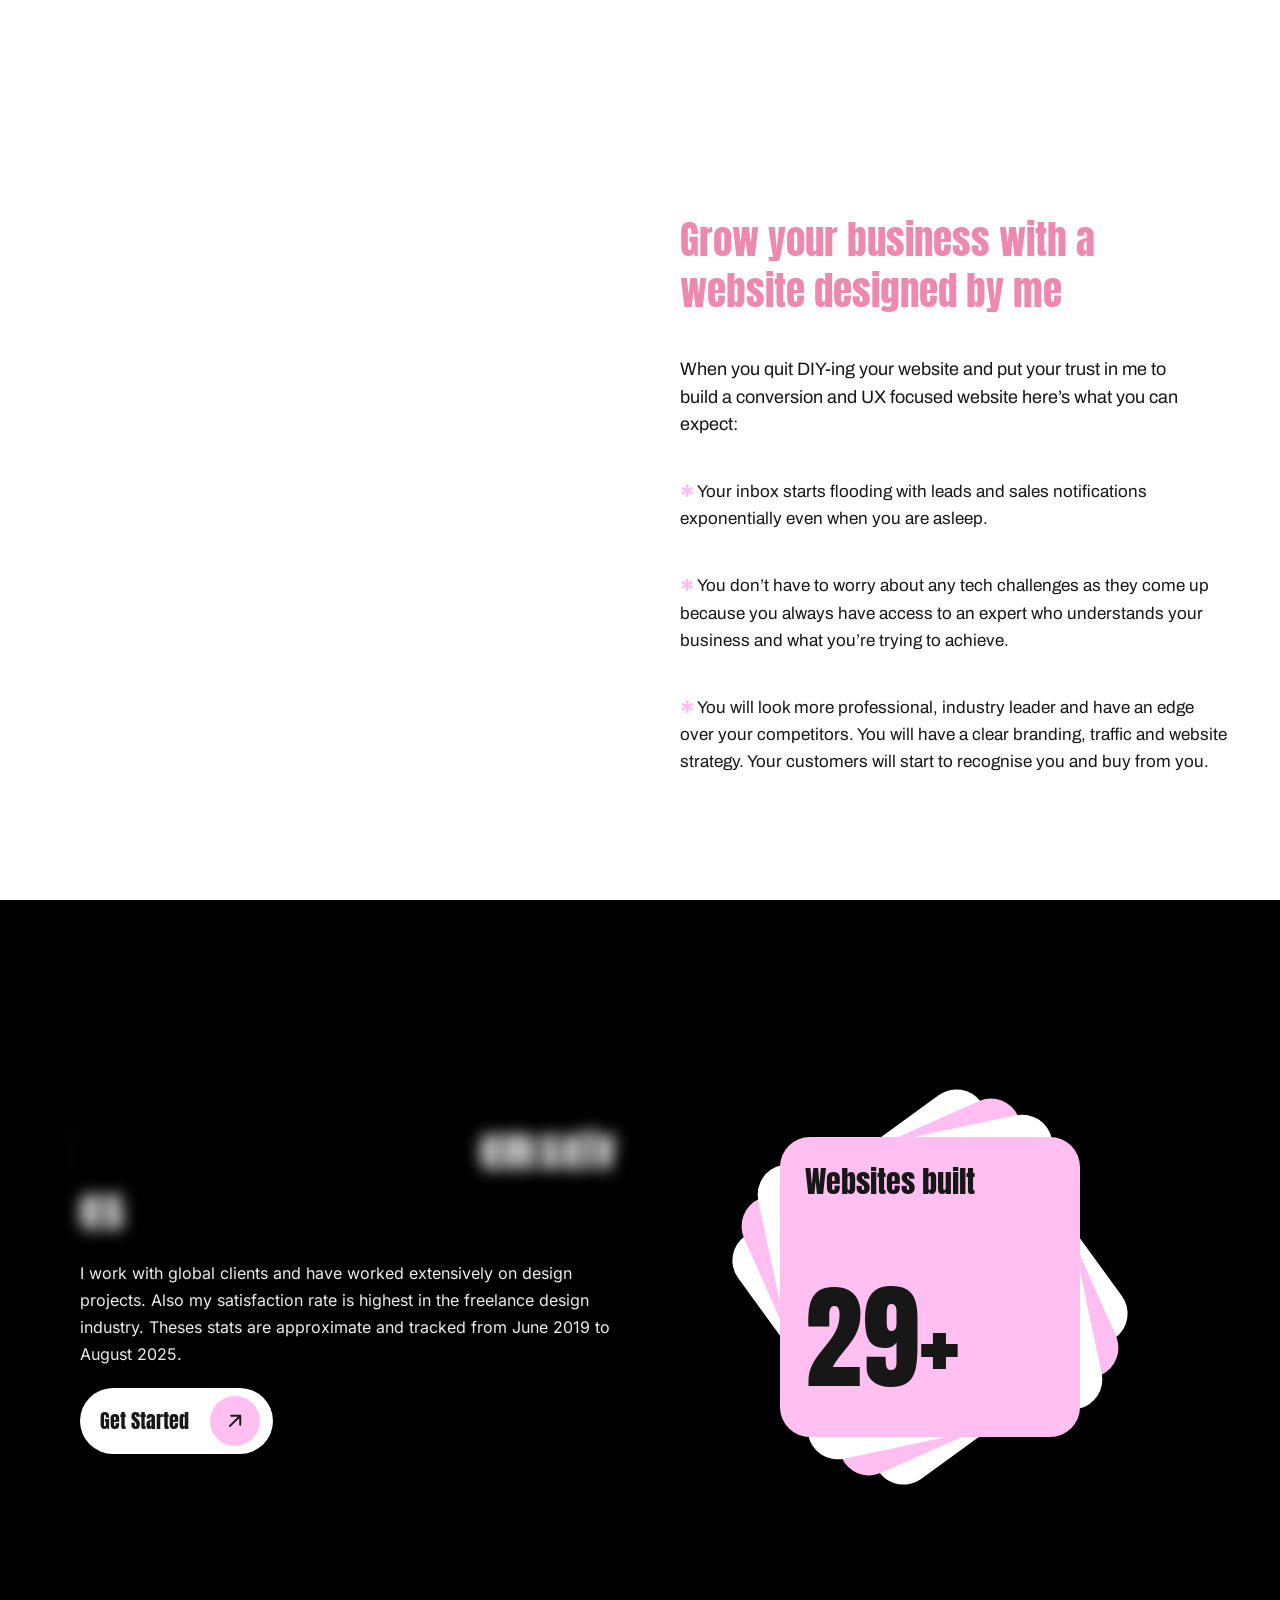
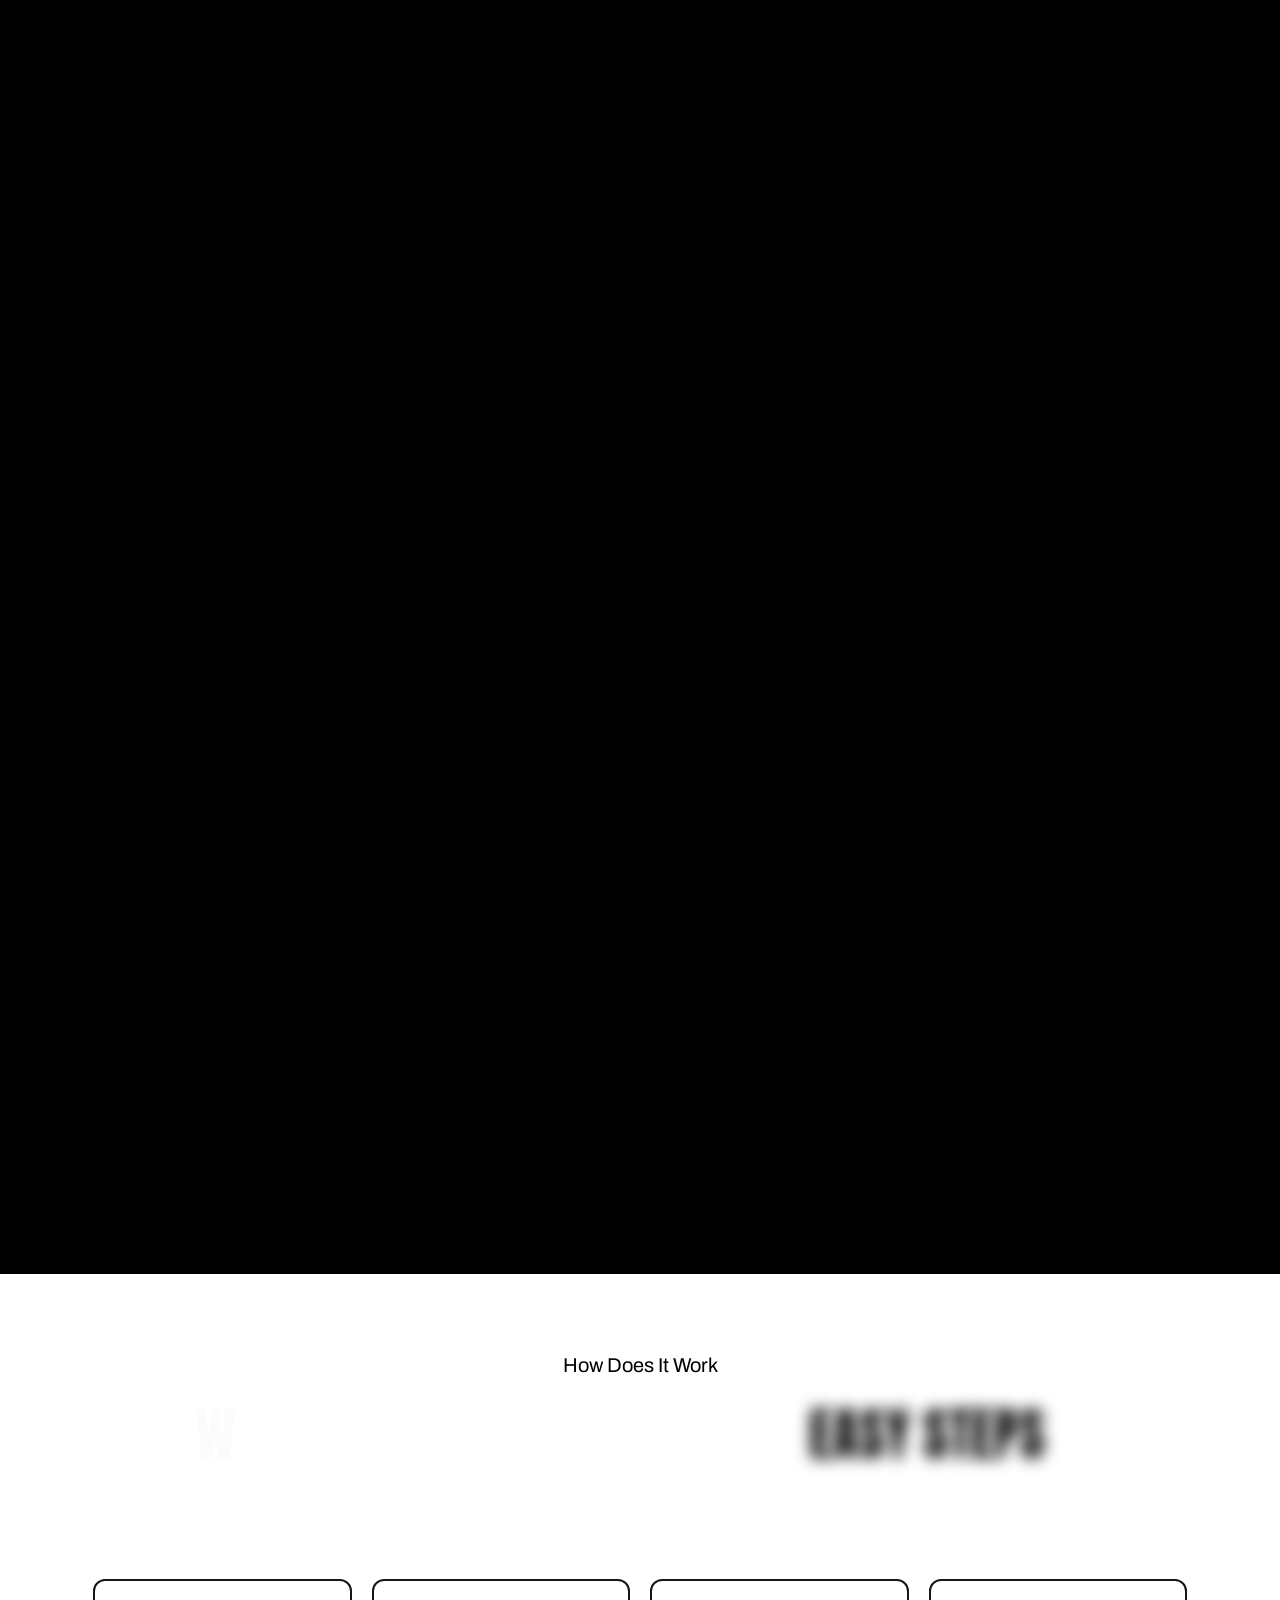
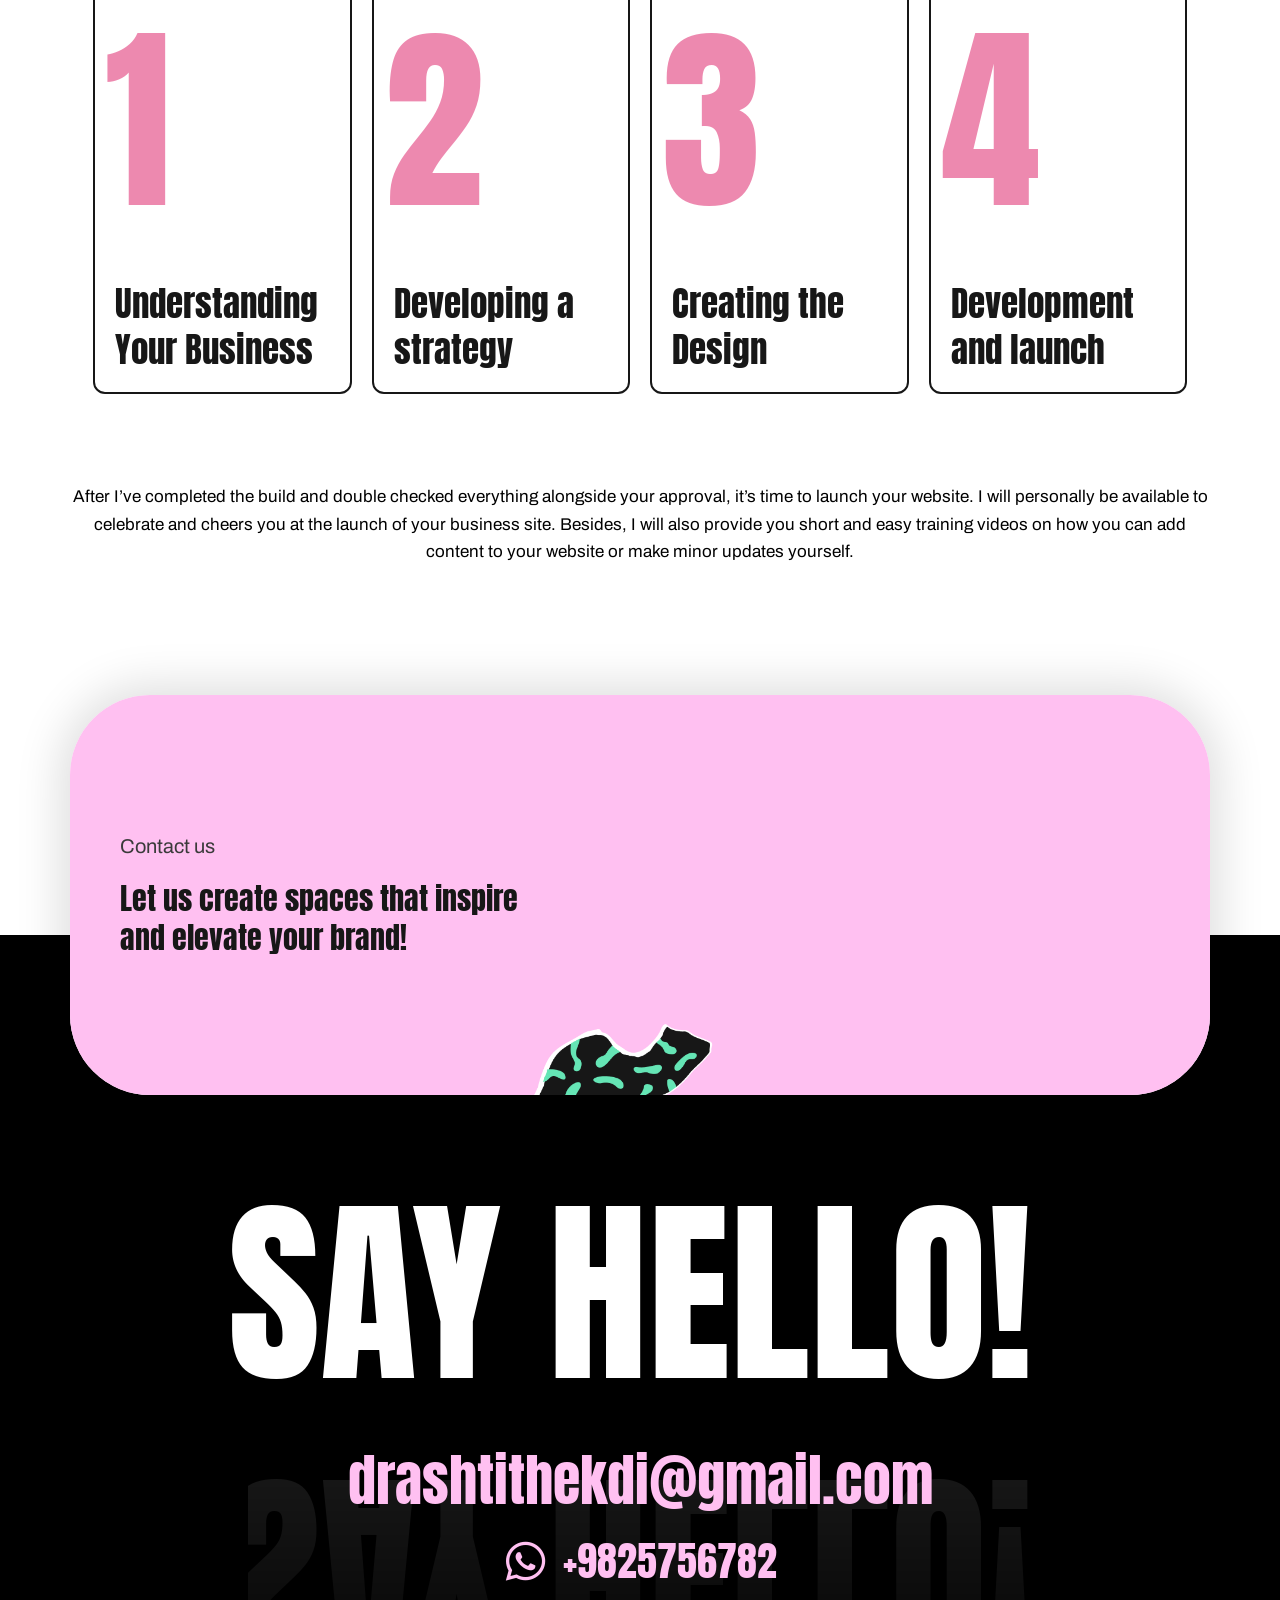
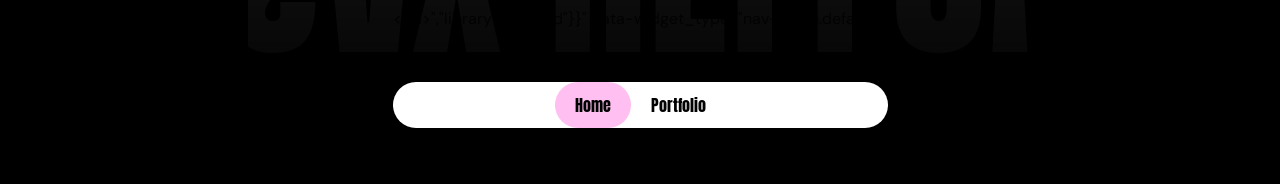
==== commit 567db218: "dd" ====
--- a/index.html
+++ b/index.html
@@ -4421,7 +4421,7 @@
 		.elementor-2863 .elementor-element.elementor-element-fe16cf8:not(.elementor-motion-effects-element-type-background),
 		.elementor-2863 .elementor-element.elementor-element-fe16cf8>.elementor-motion-effects-container>.elementor-motion-effects-layer {
 			background-color: rgb(237 137 175);
-			background-image: url("images/Clip-path-group.png");
+			
 			background-position: 990px -55px;
 			background-repeat: no-repeat;
 		}
@@ -12648,7 +12648,7 @@
 		.elementor-4352 .elementor-element.elementor-element-5d094ee:not(.elementor-motion-effects-element-type-background),
 		.elementor-4352 .elementor-element.elementor-element-5d094ee>.elementor-motion-effects-container>.elementor-motion-effects-layer {
 			background-color: #FFFFFF;
-			background-image: url("images/Clip-path-group.png");
+			
 			background-position: 990px -48px;
 			background-repeat: no-repeat;
 			background-size: 17% auto;
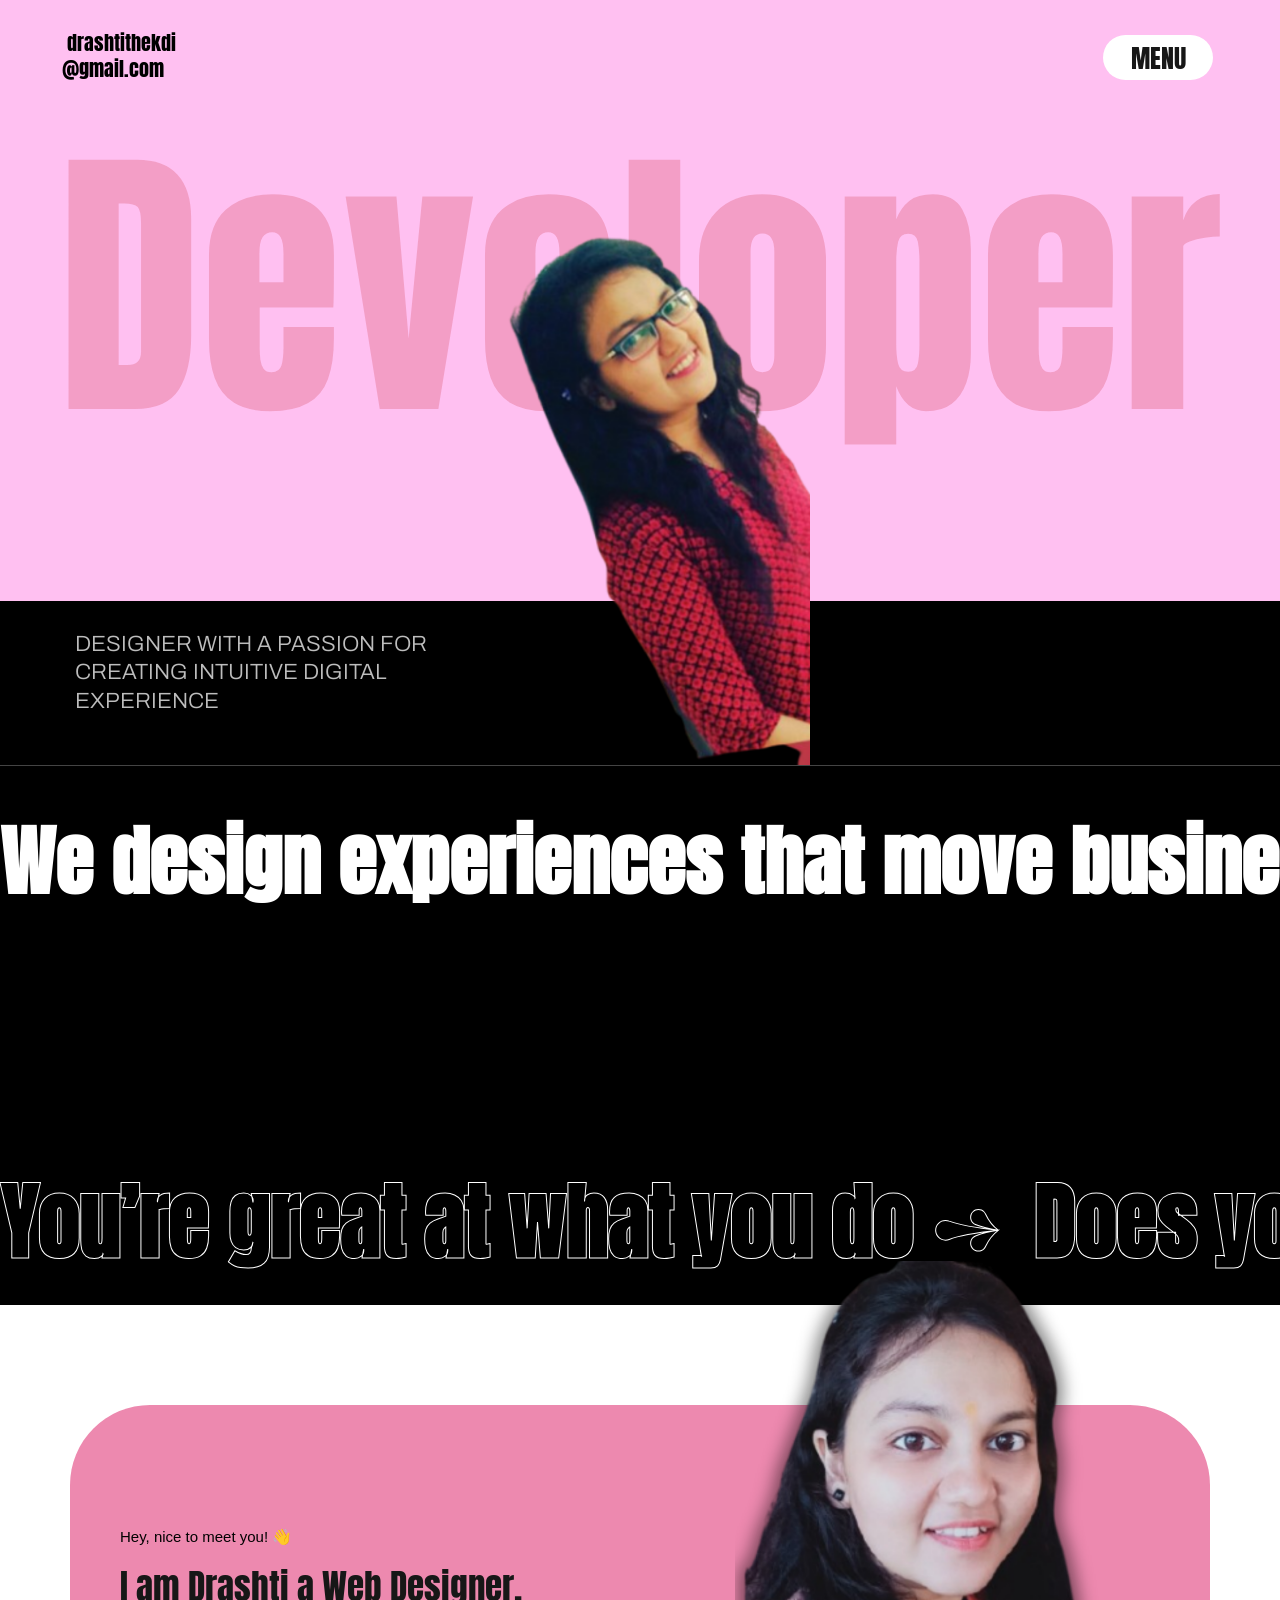
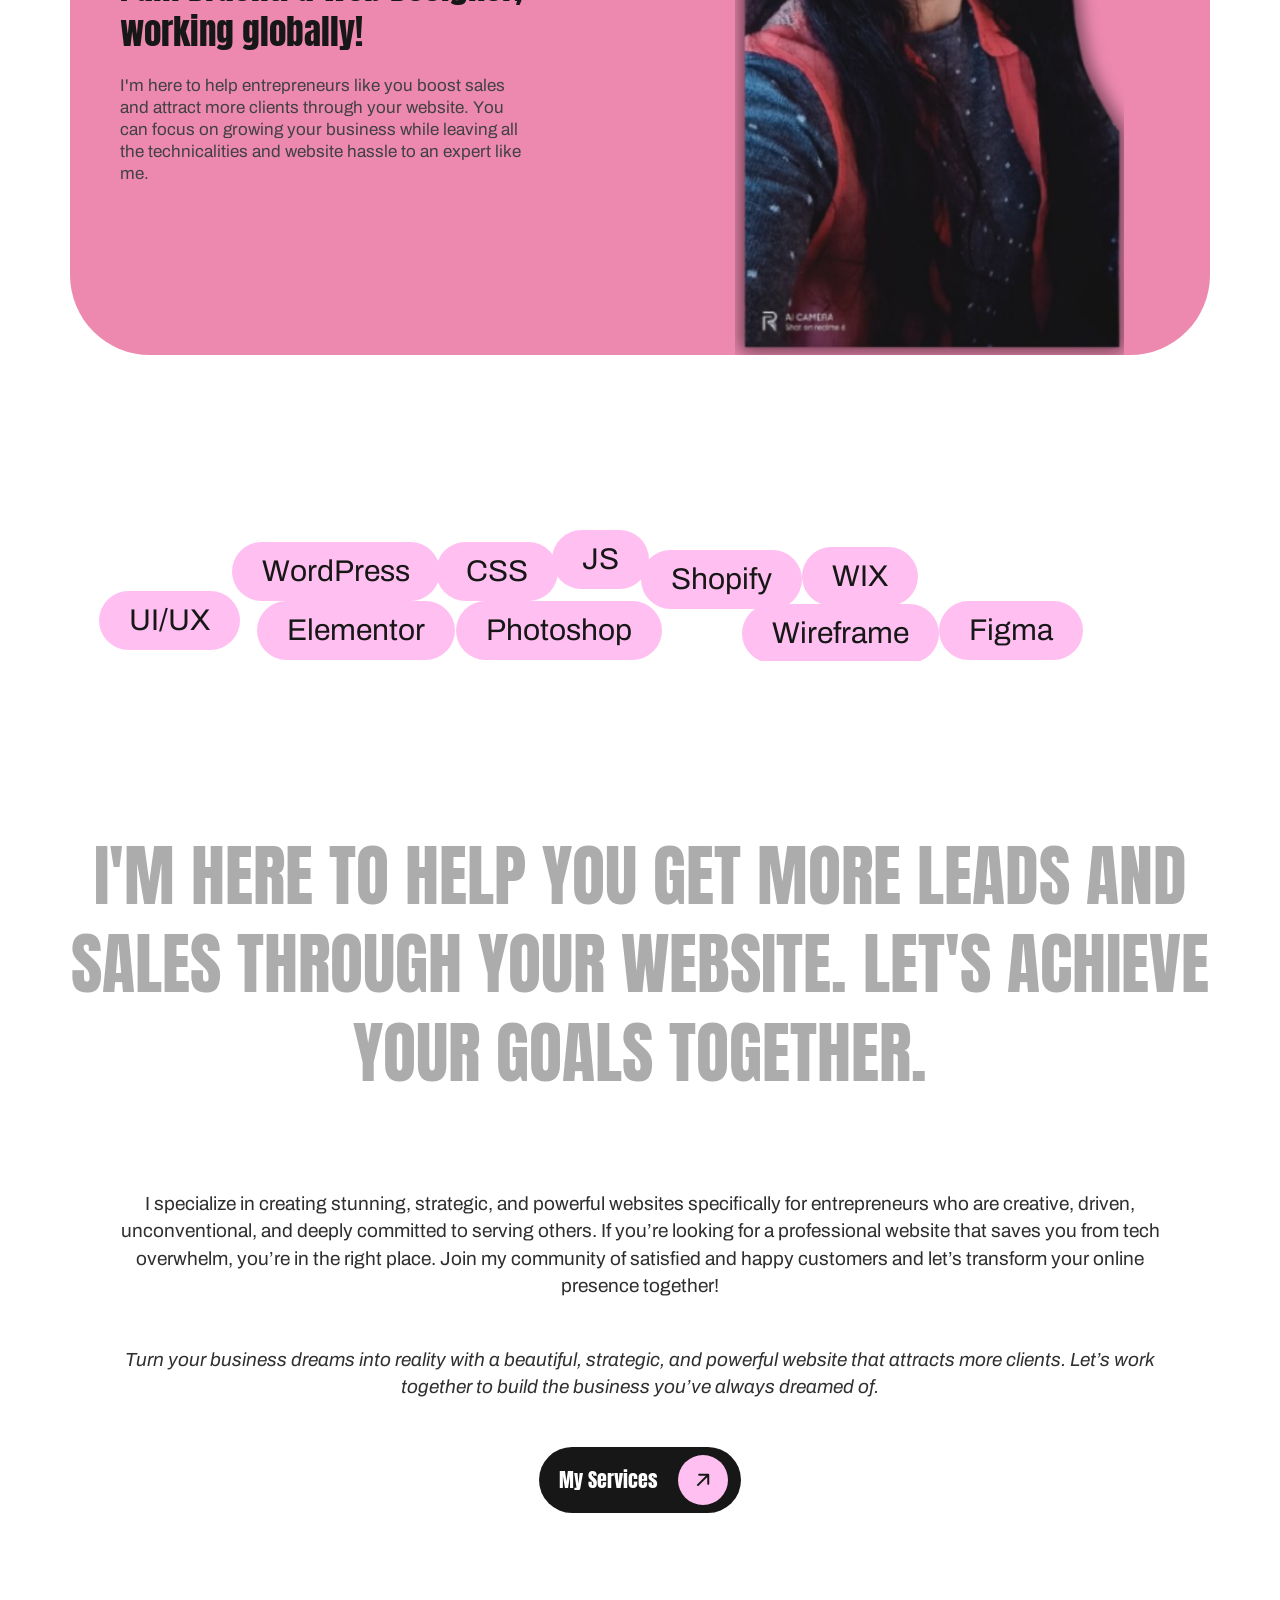
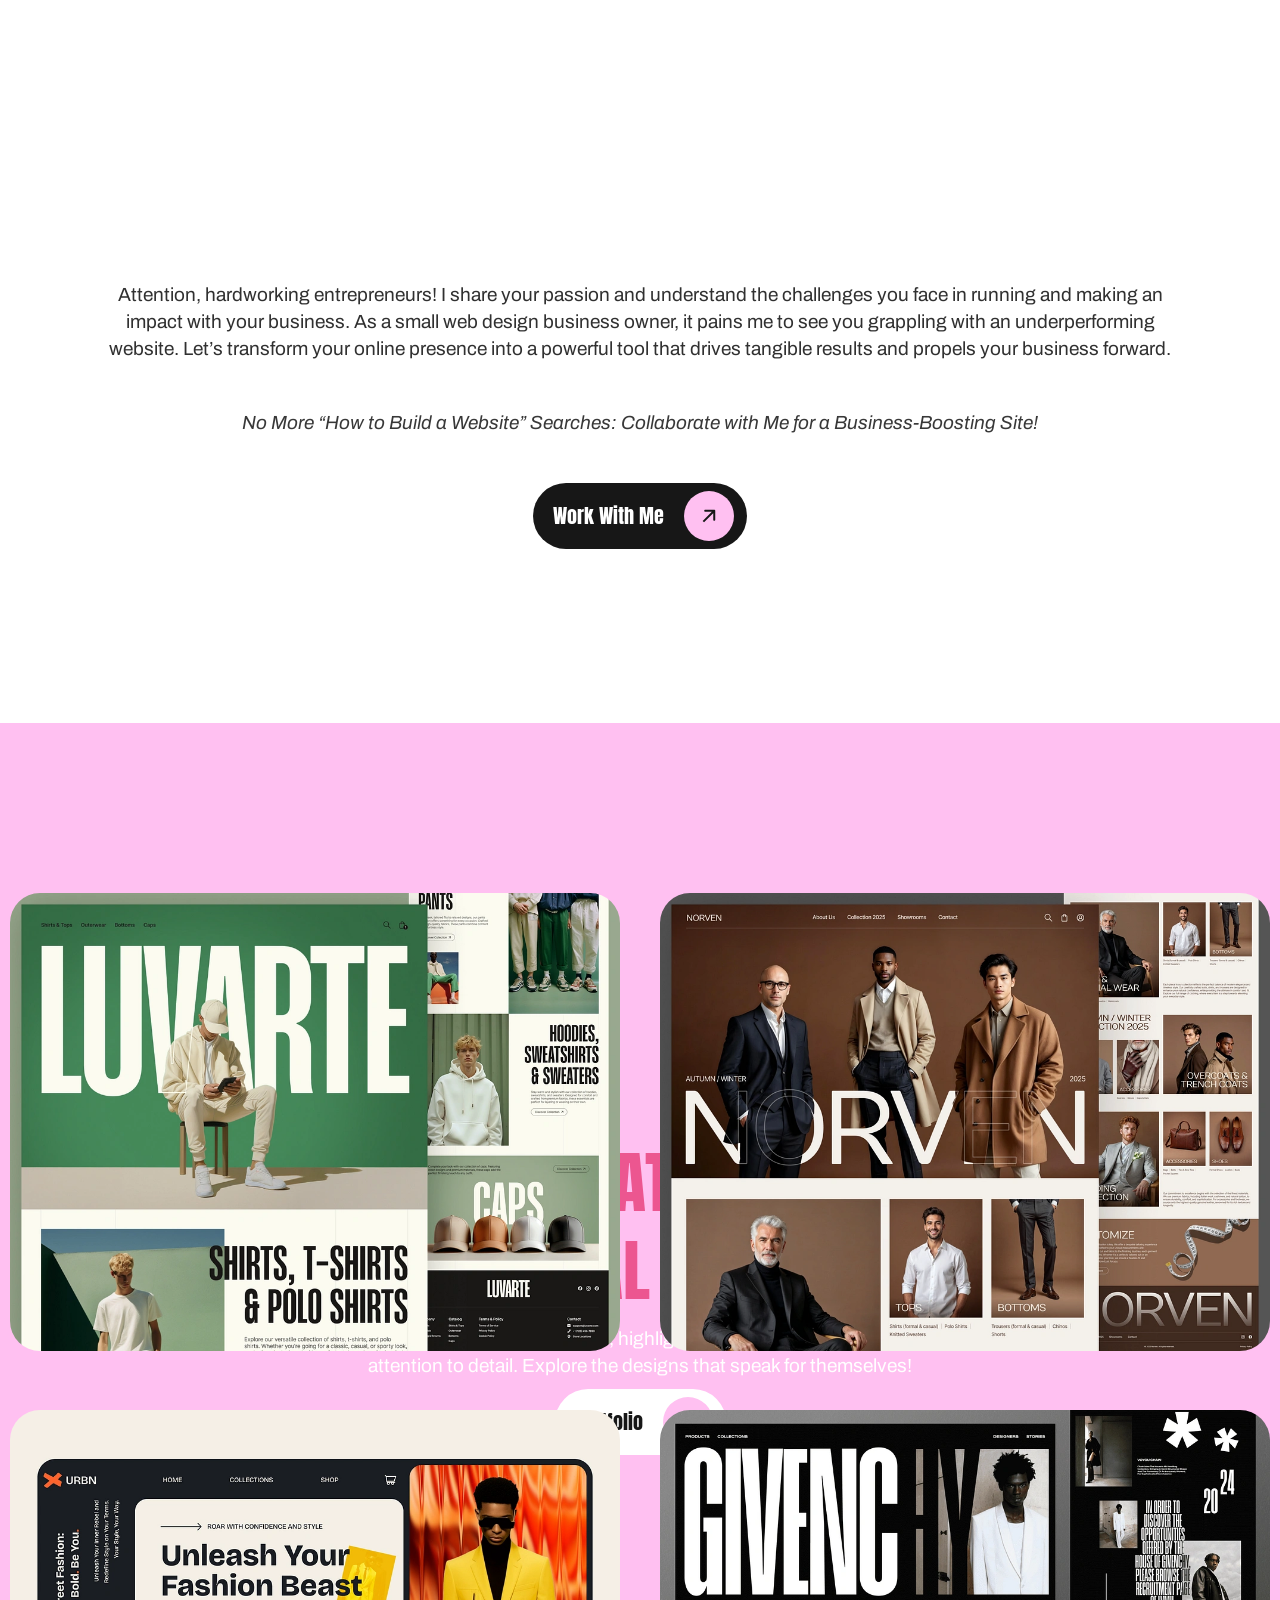
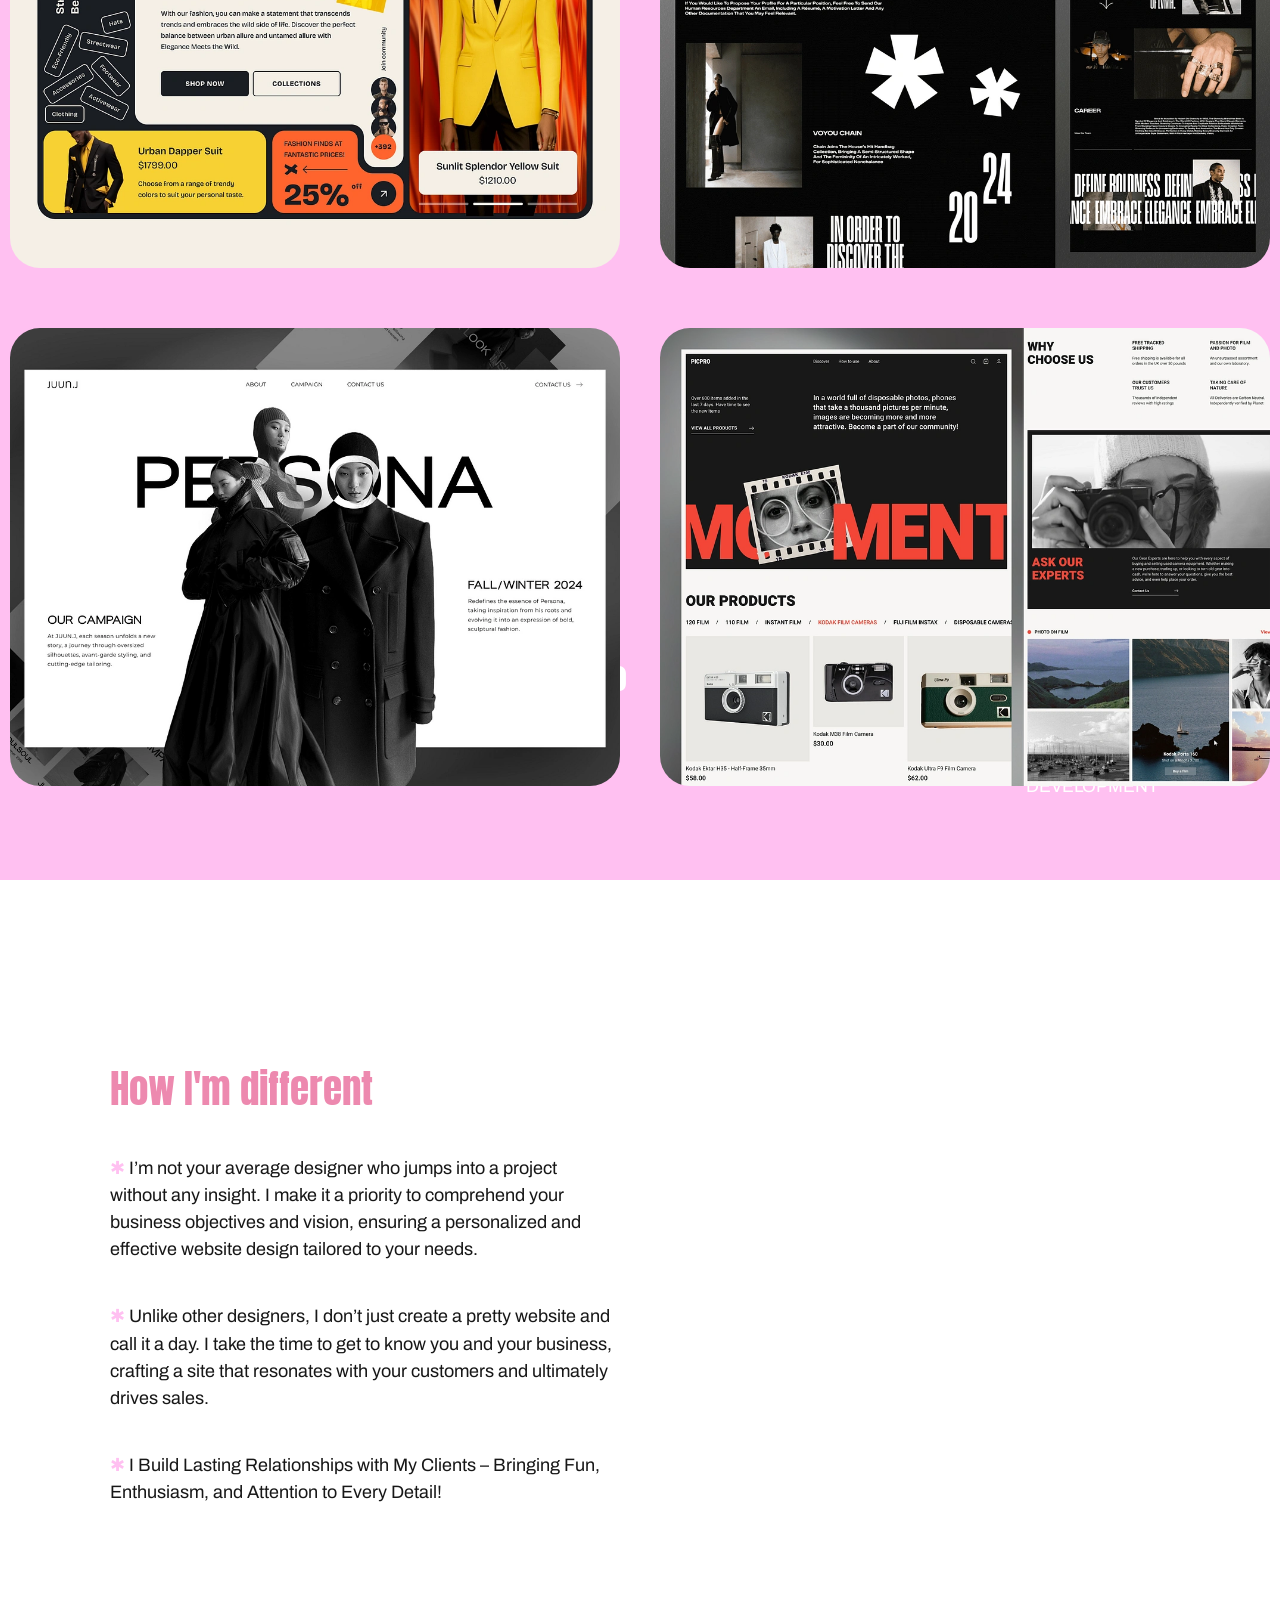
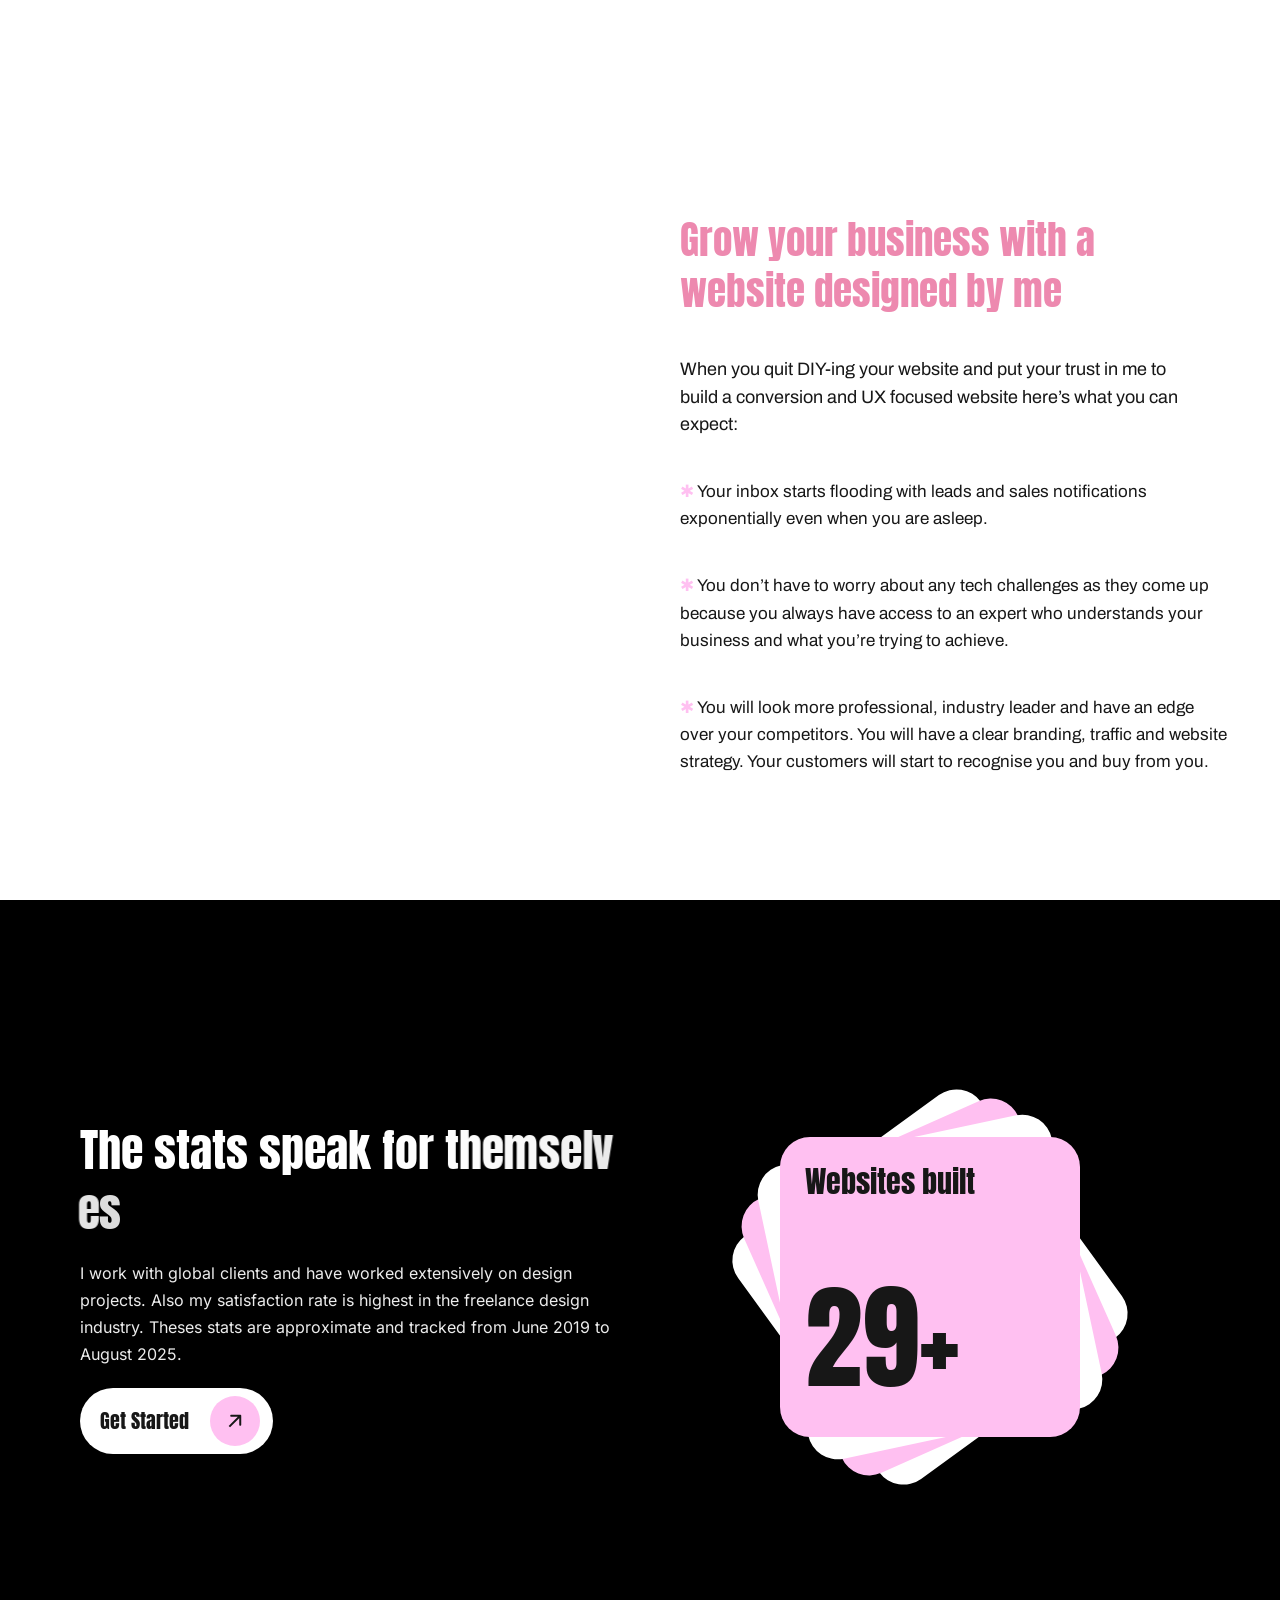
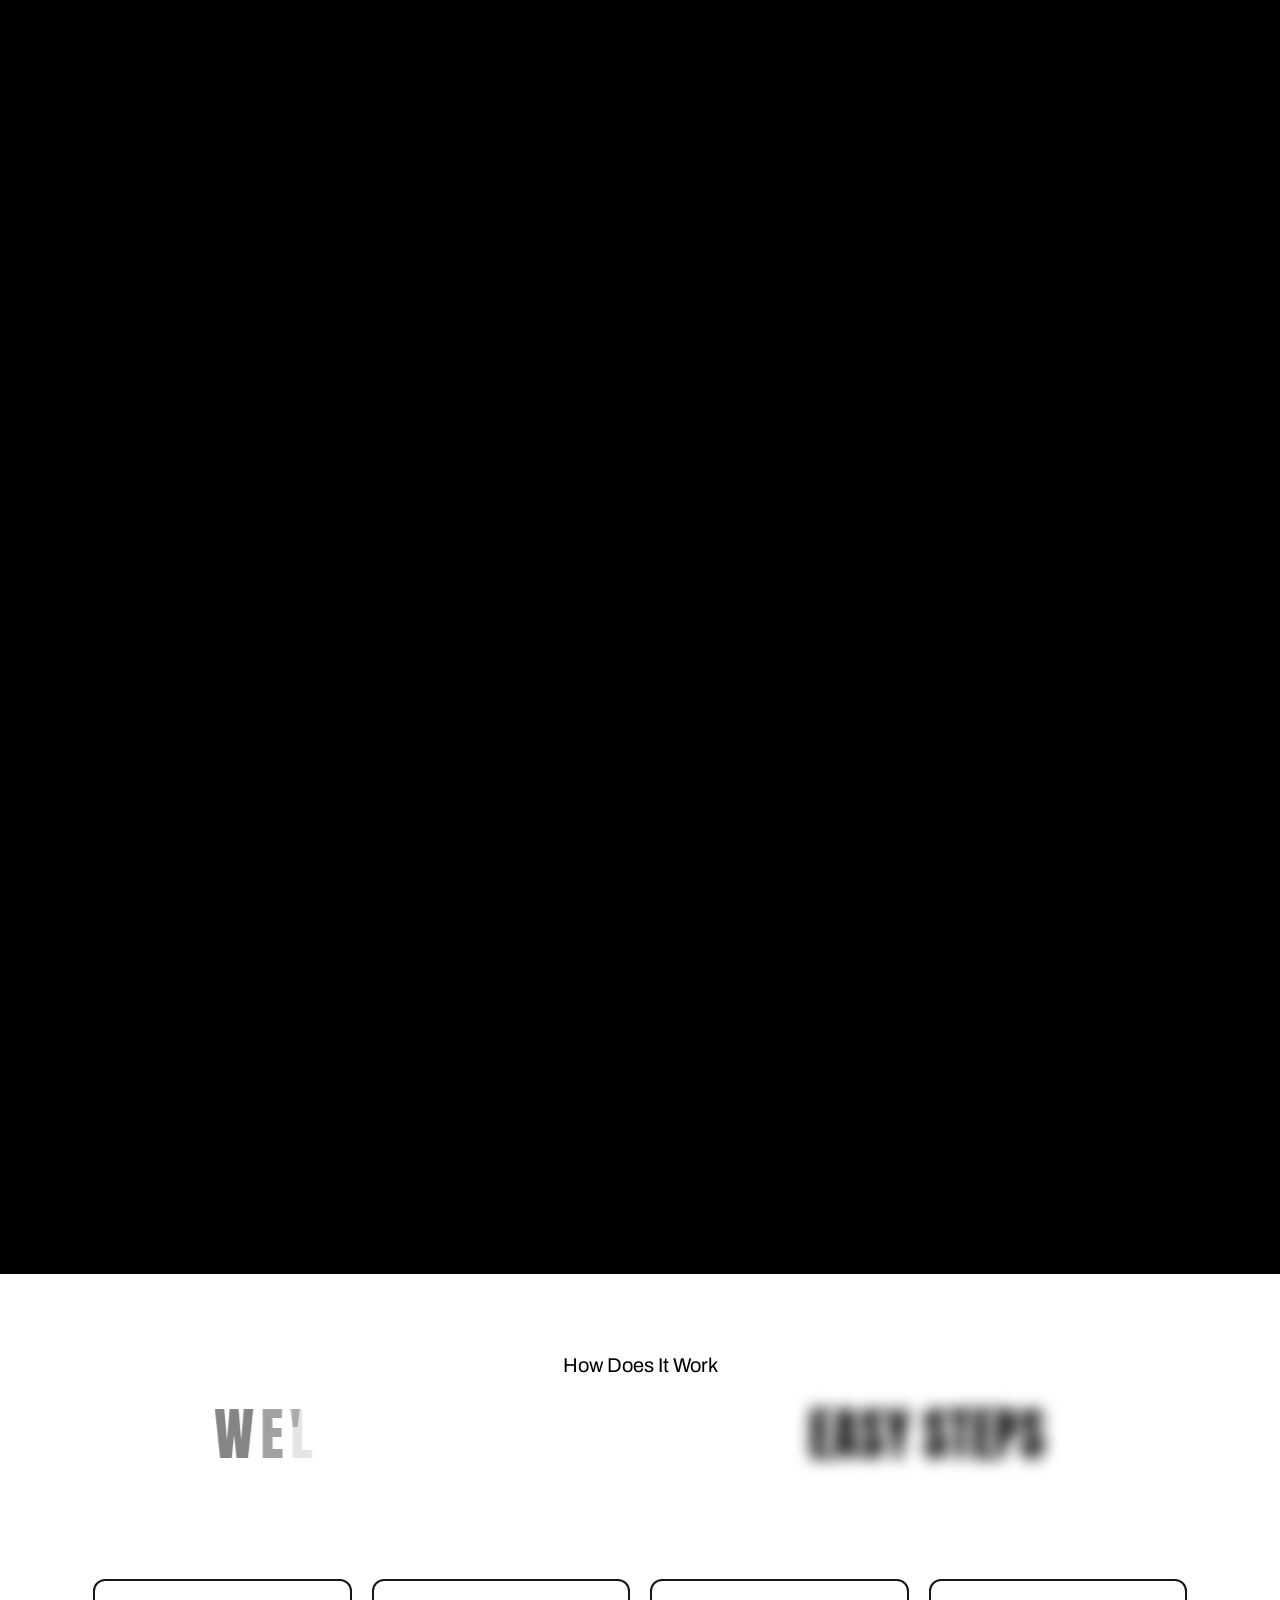
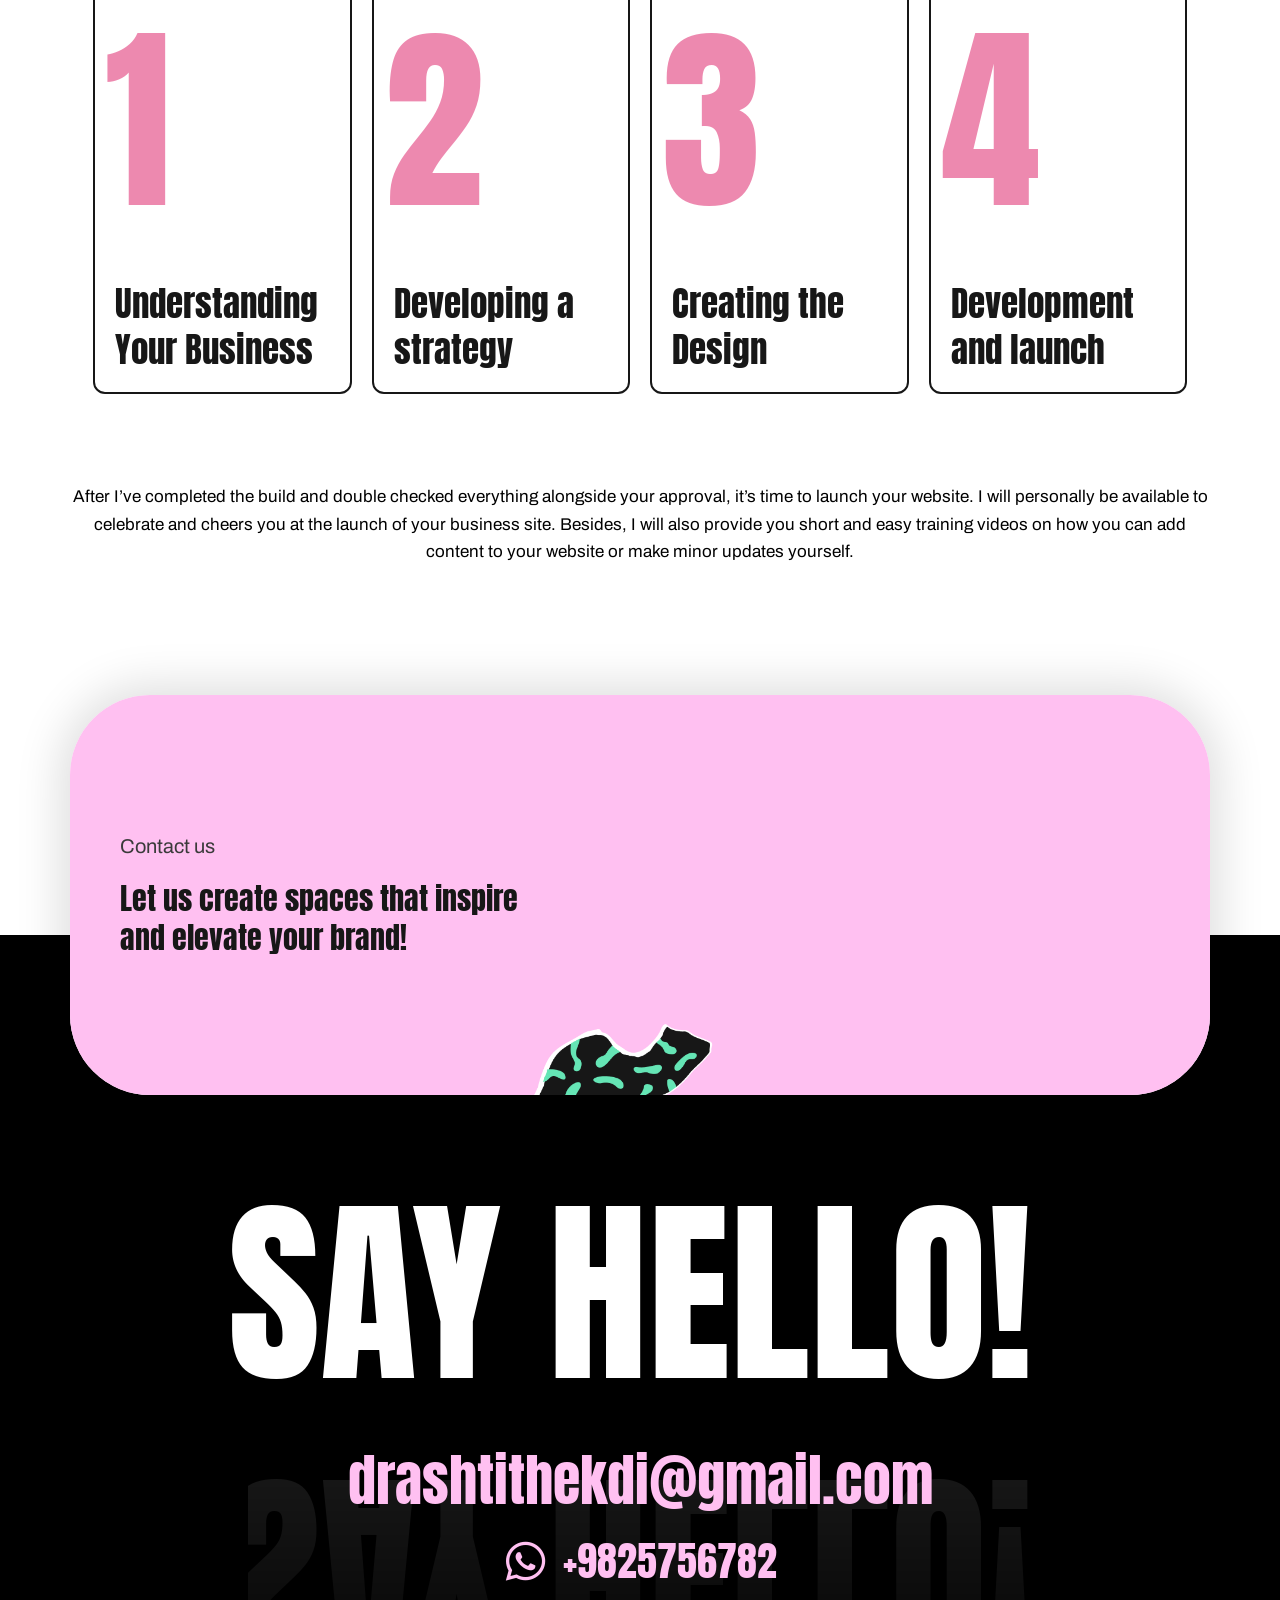
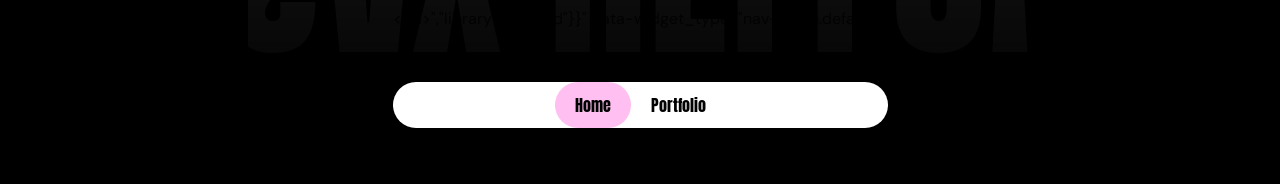
==== commit f13e2315: "nn" ====
--- a/index.html
+++ b/index.html
@@ -13859,8 +13859,8 @@
 										data-id="0bbe96e" data-element_type="widget" data-e-type="widget"
 										data-settings="{" _animation":"none"}"="" data-widget_type="heading.default">
 										<div class="elementor-widget-container">
-											<h2 class="elementor-heading-title elementor-size-default">I am Ali a Web
-												Designer based in Lahore, working globally!</h2>
+											<h2 class="elementor-heading-title elementor-size-default">I am Drashti a Web
+												Designer, working globally!</h2>
 										</div>
 									</div>
 									<div class="elementor-element elementor-element-d267706 elementor-widget__width-initial elementor-widget-laptop__width-initial elementor-widget elementor-widget-heading"
@@ -13931,8 +13931,7 @@
 												<div class="elementor-icon-box-content">
 
 													<h4 class="elementor-icon-box-title">
-														<a>
-															About Me </a>
+														<a href="resume3.pdf" class="resume" download="">Download Resume <i class="fas fa-download"></i></a>
 													</h4>
 
 
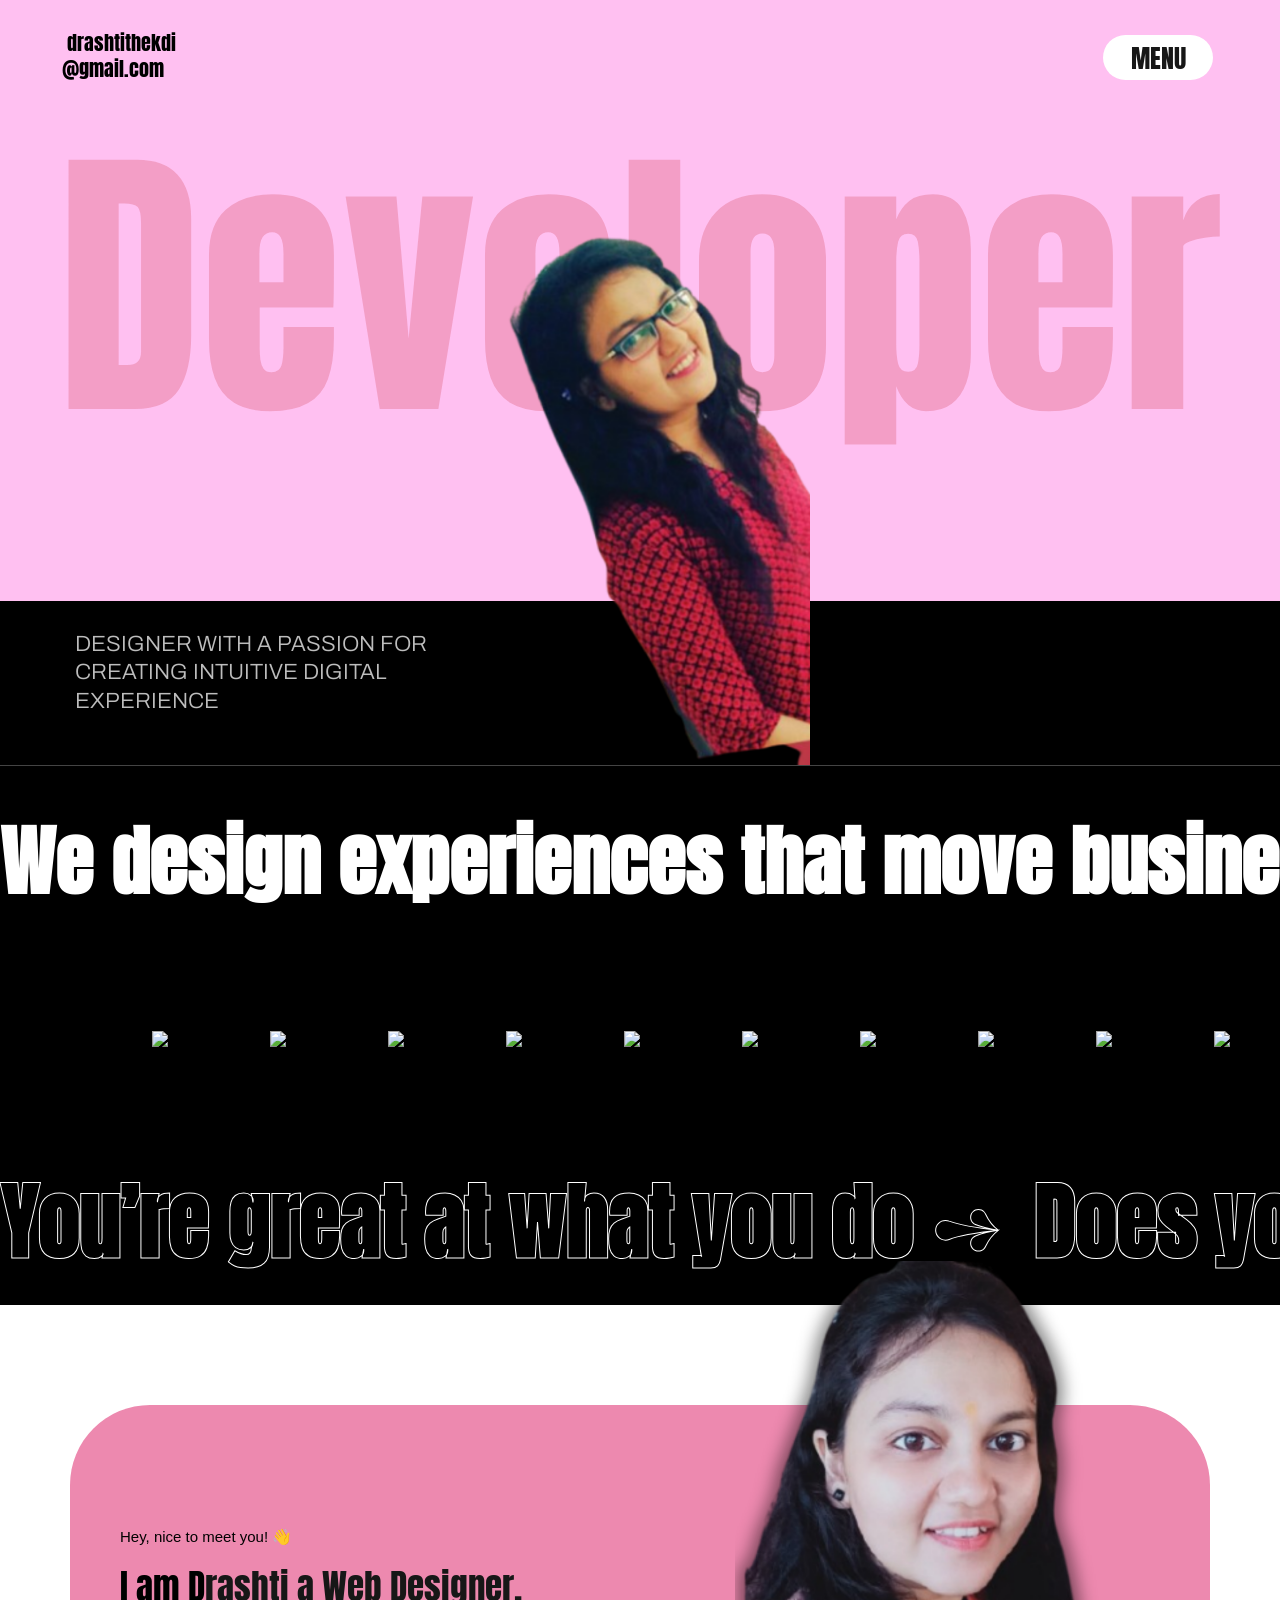
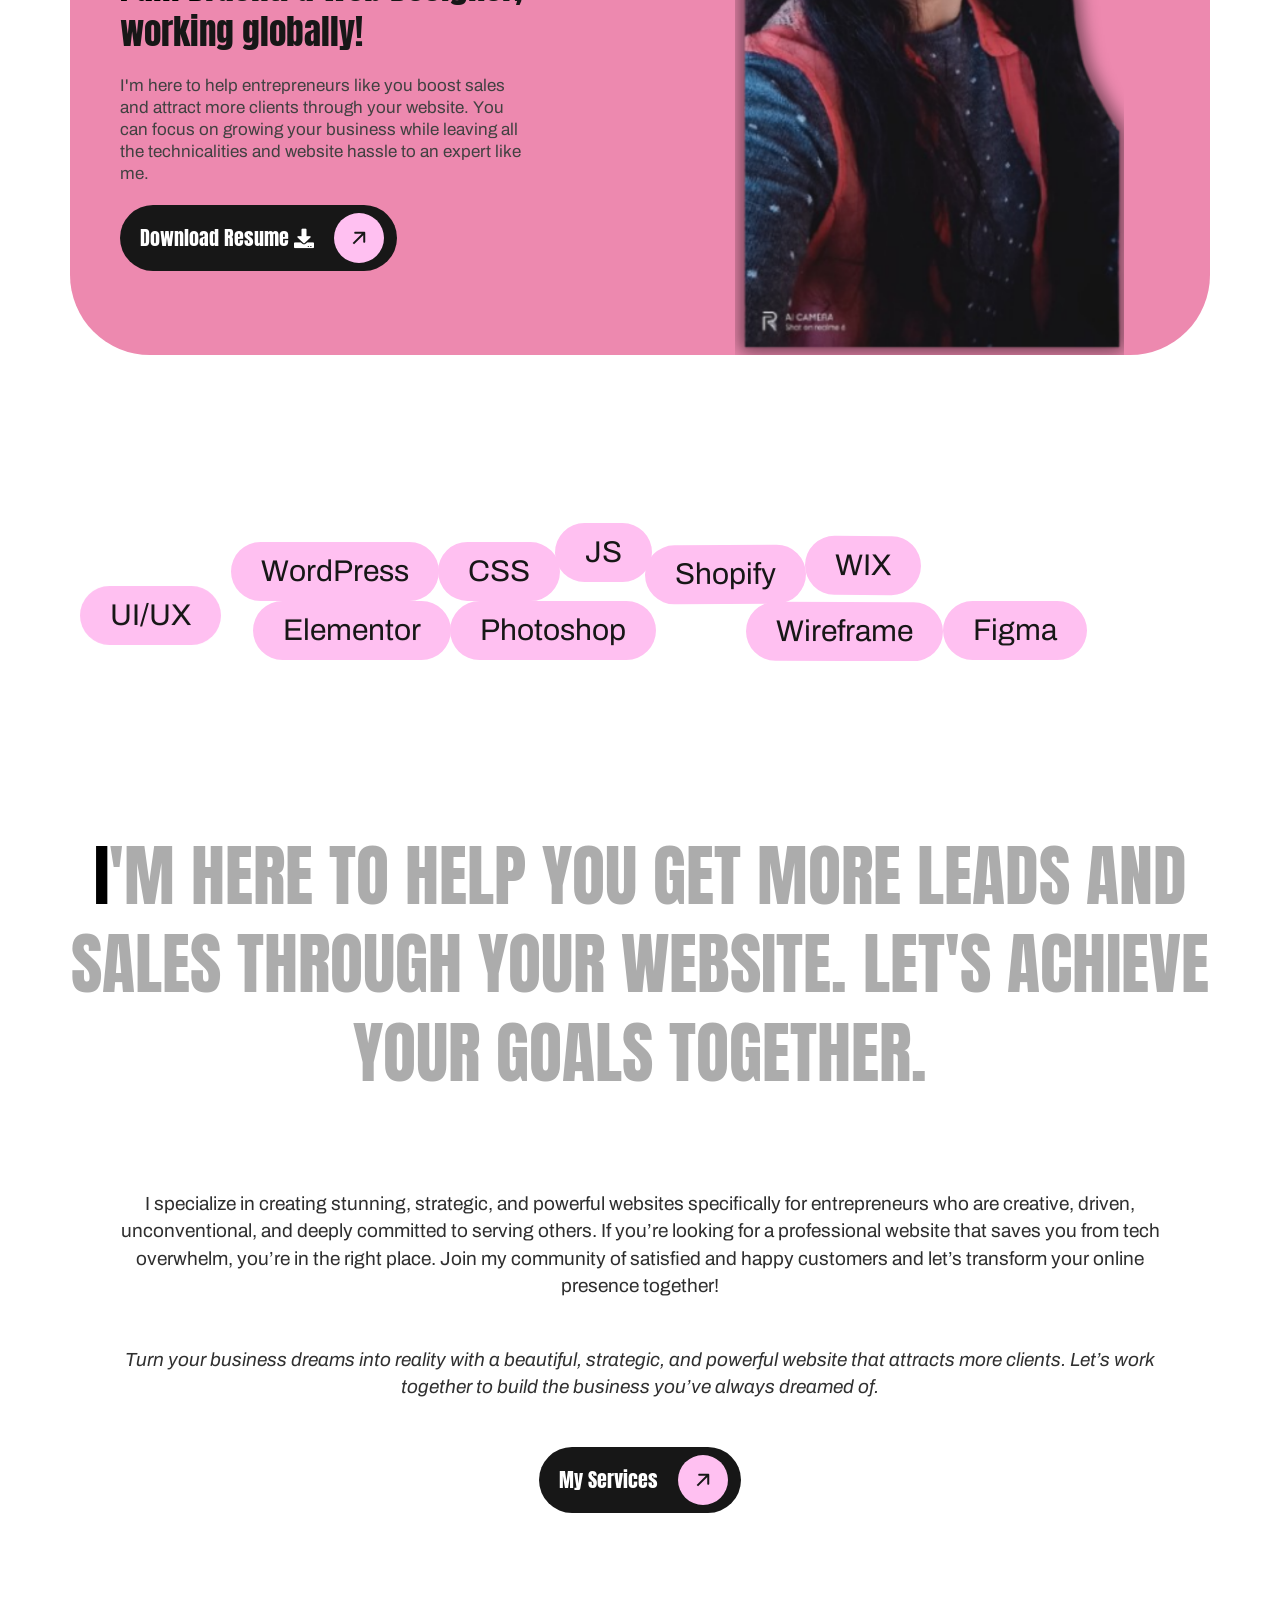
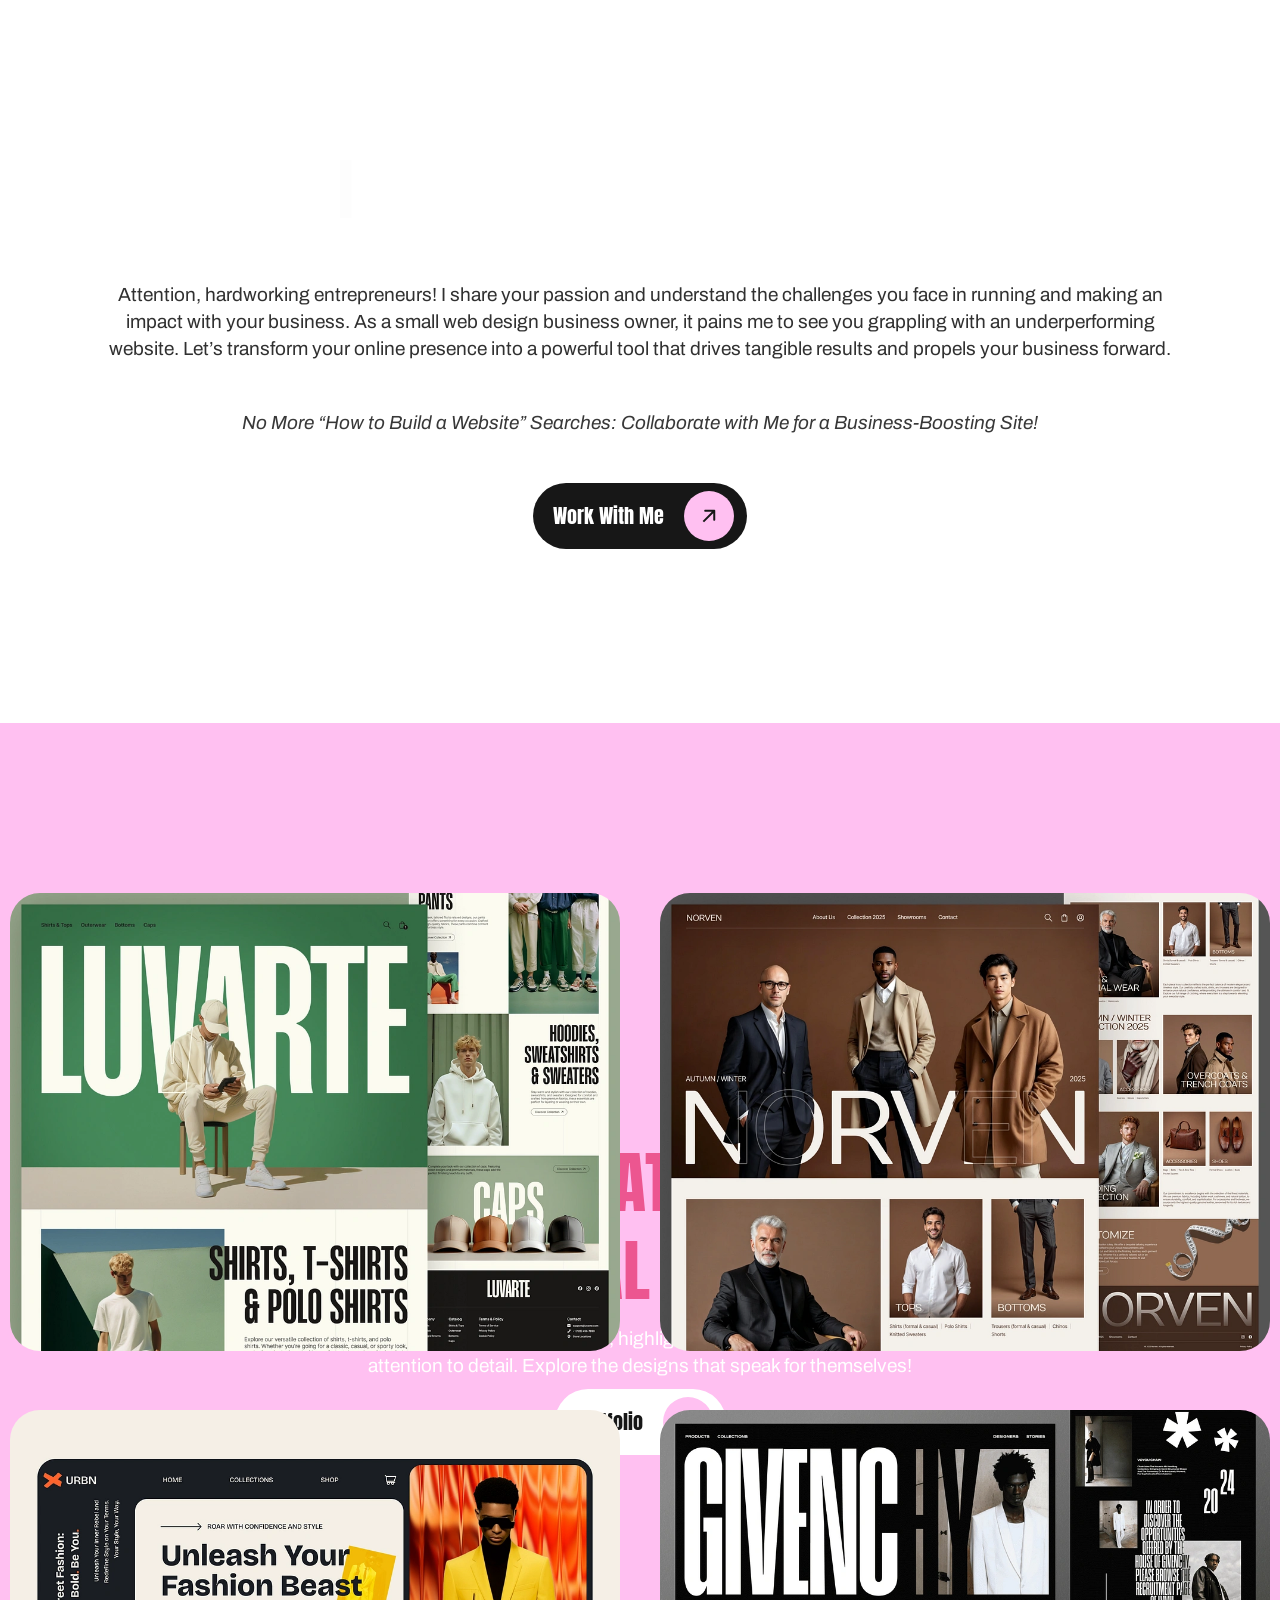
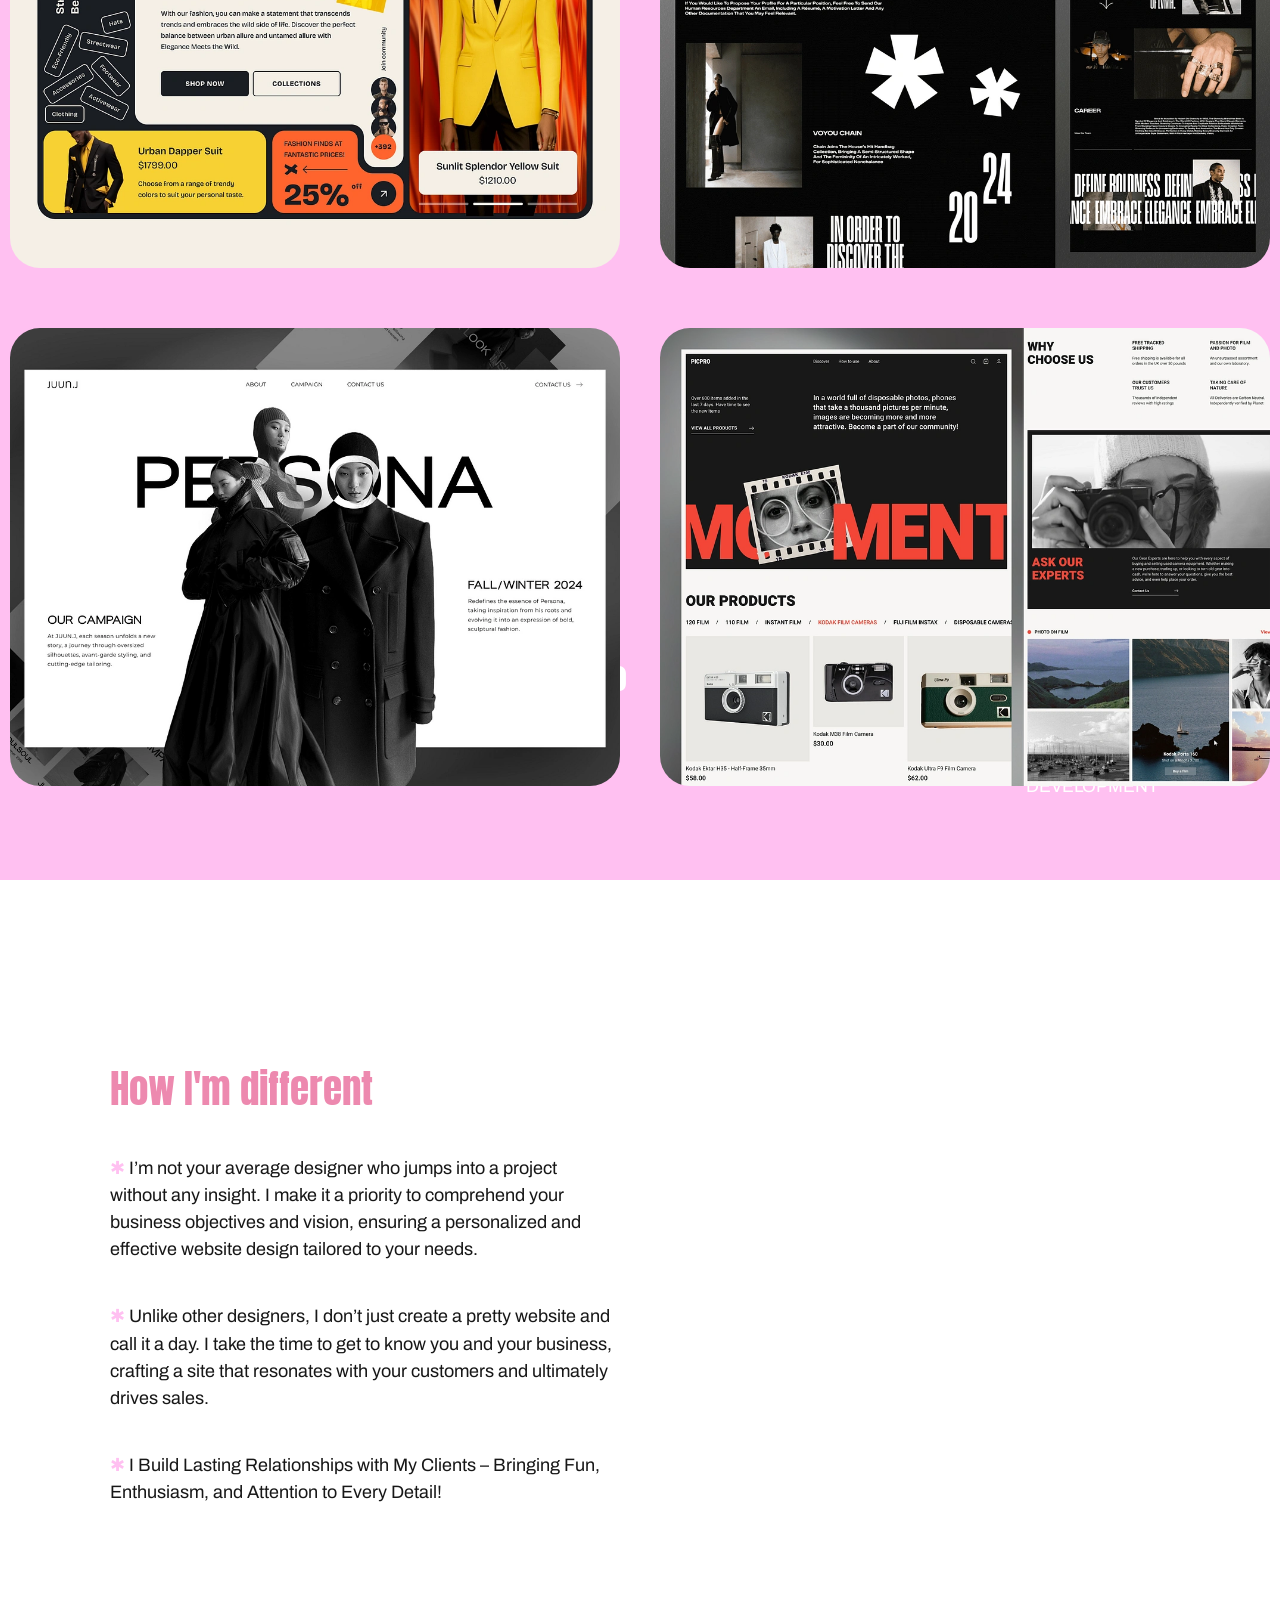
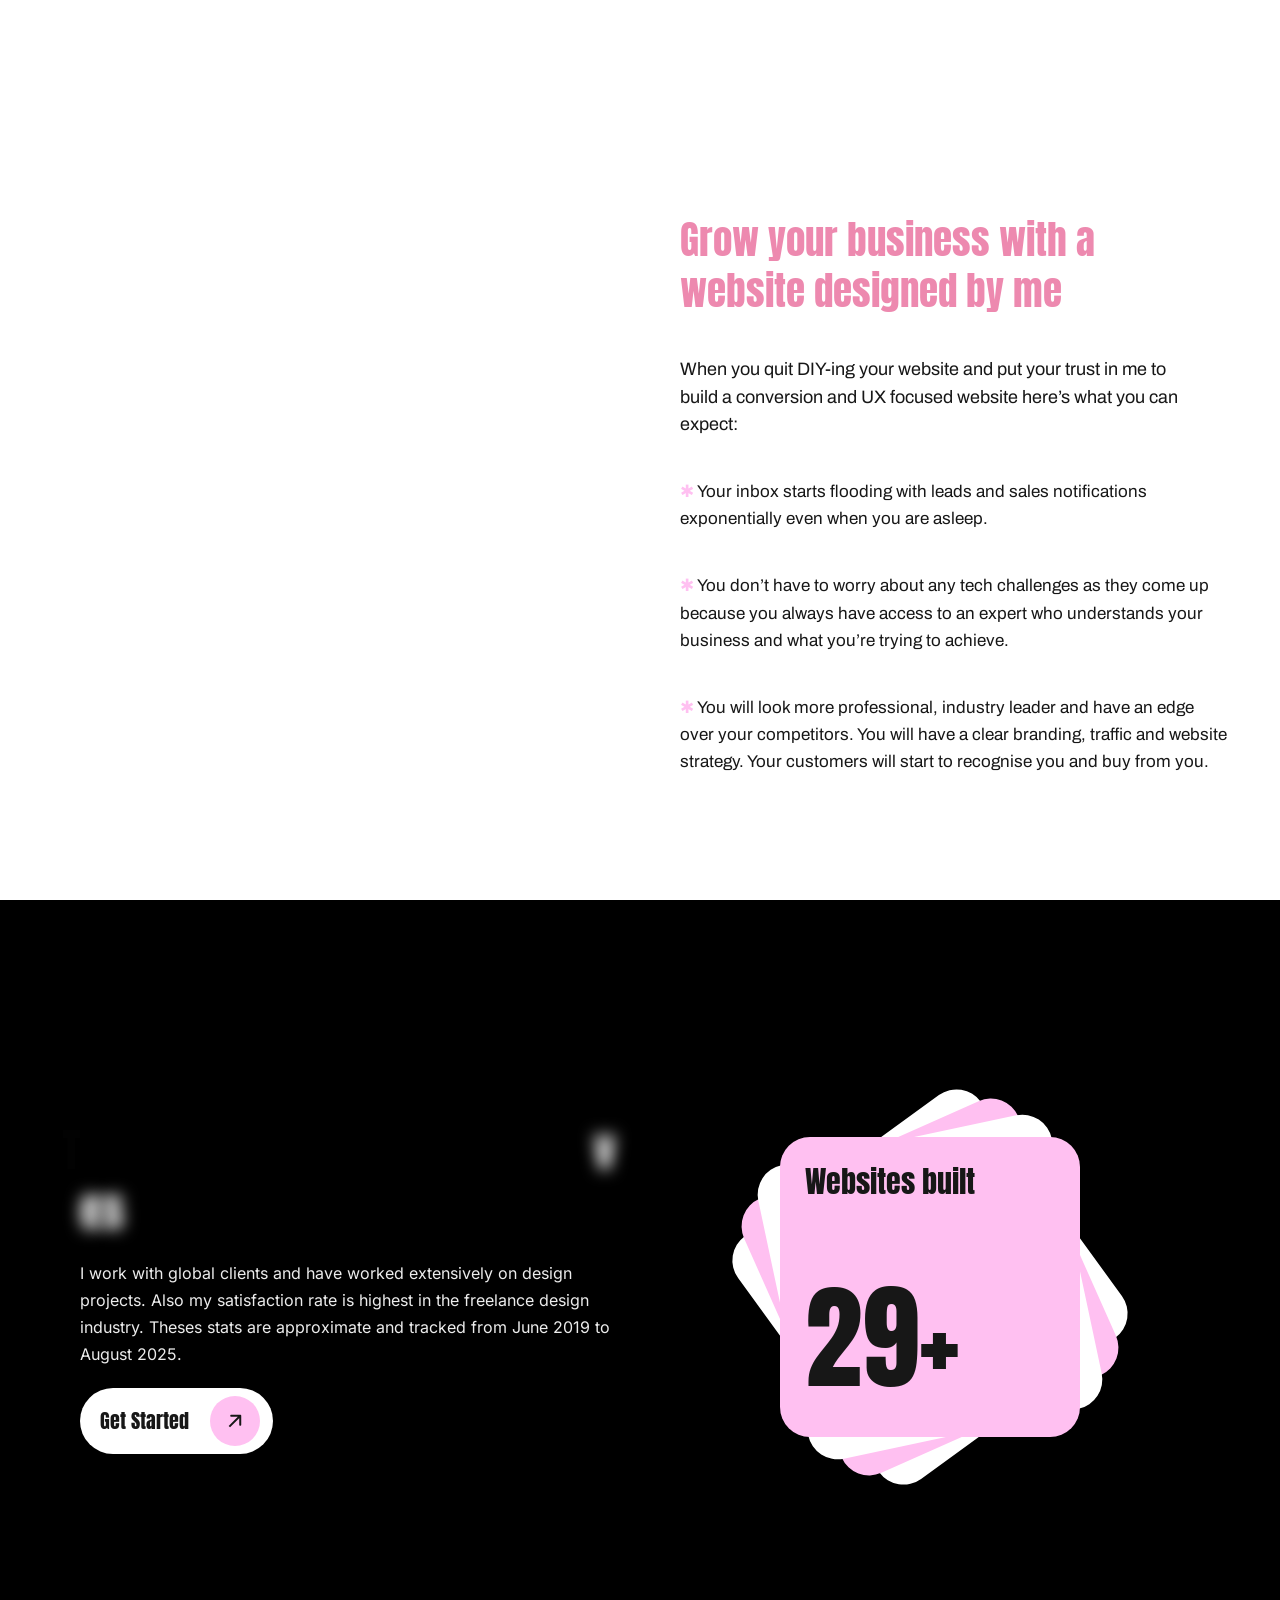
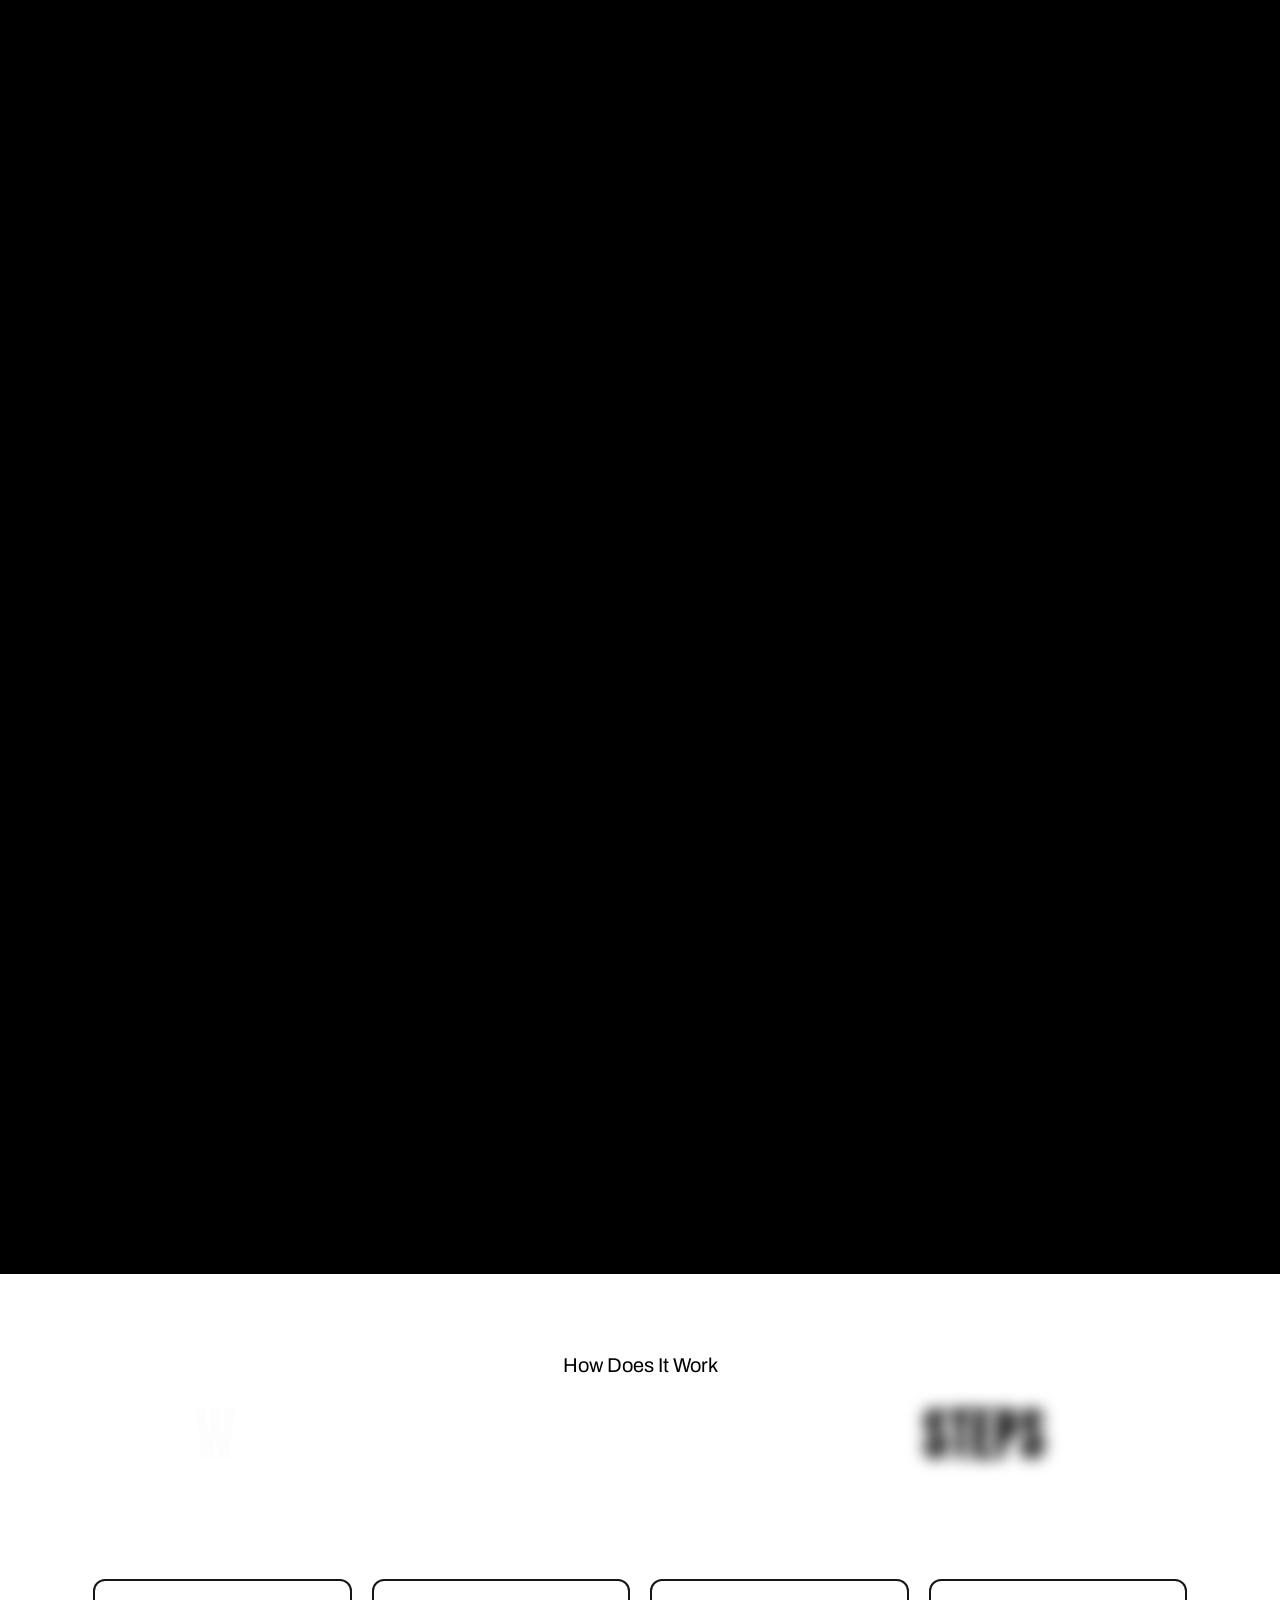
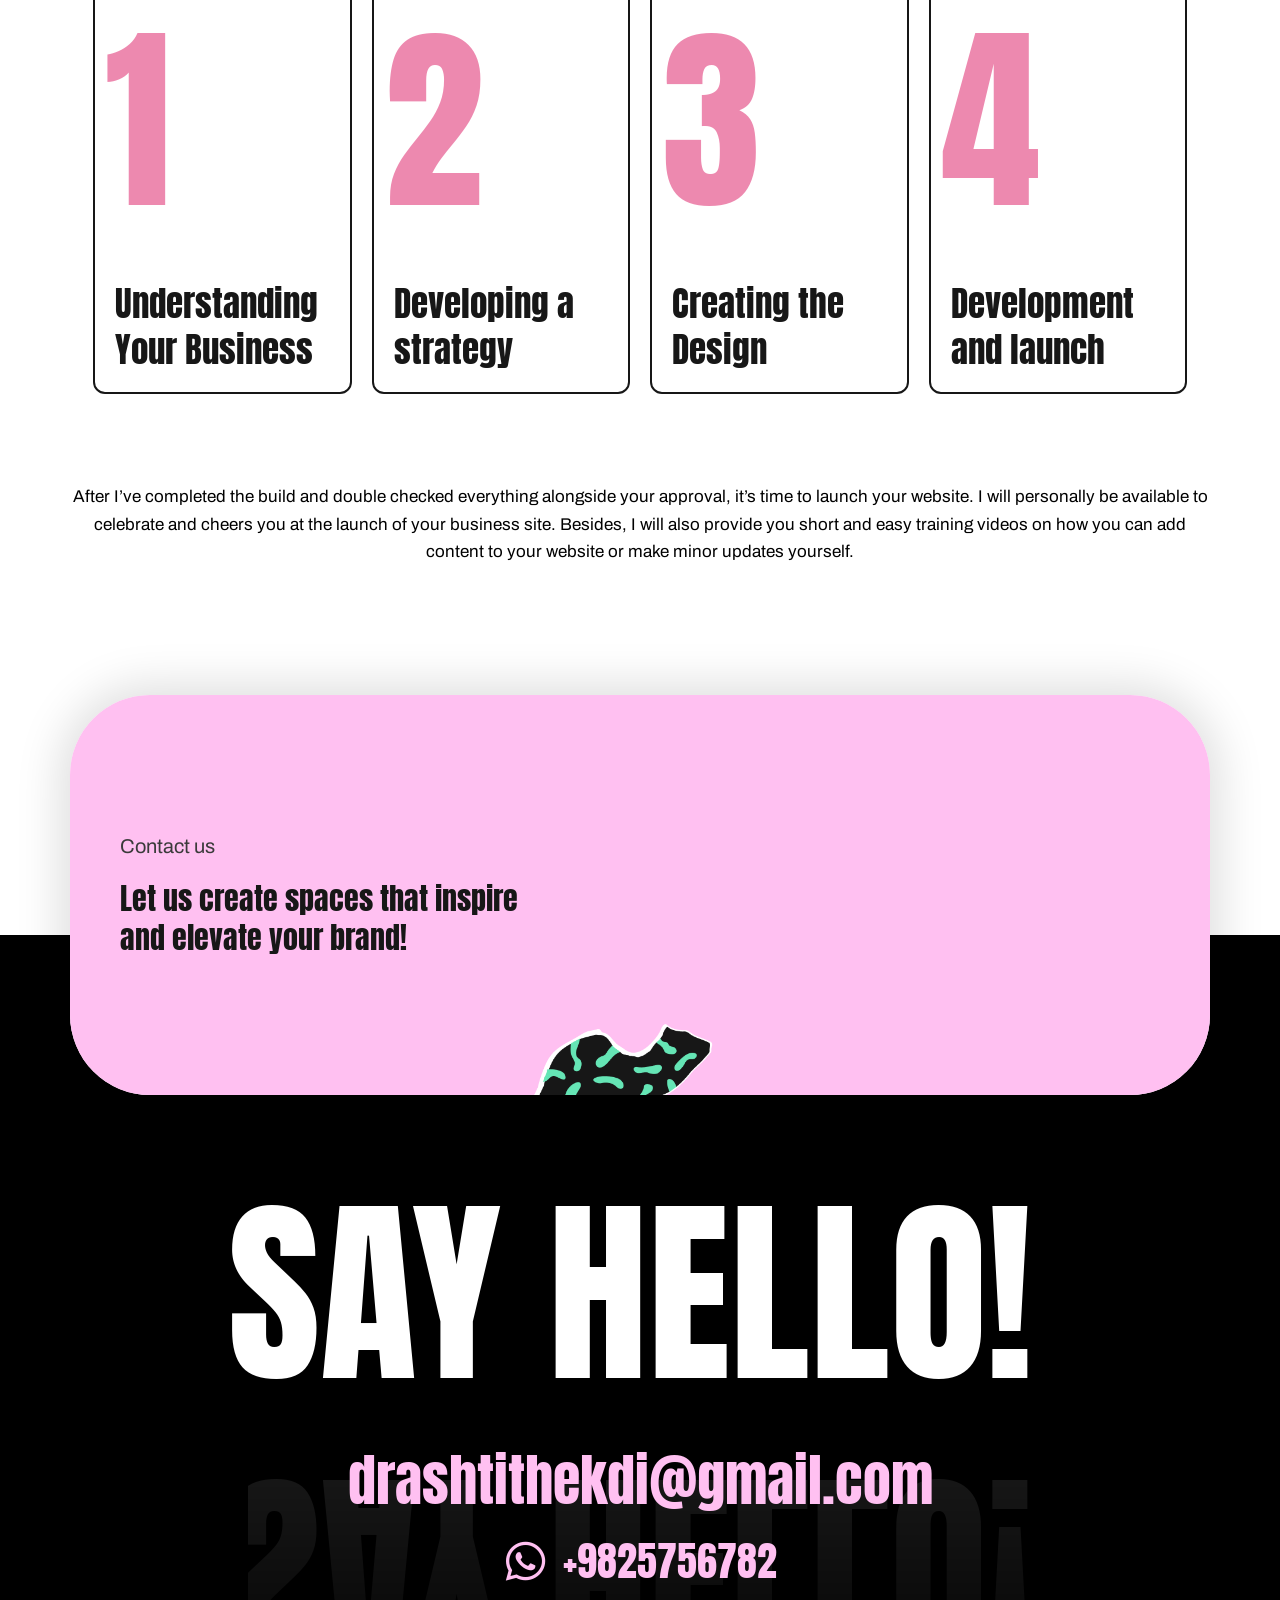
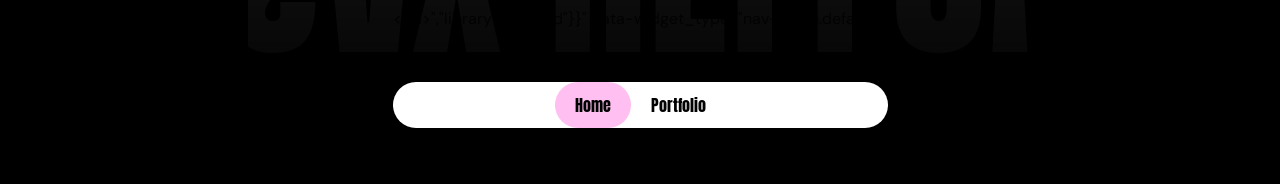
==== commit 99b1f851: "aa" ====
--- a/index.html
+++ b/index.html
@@ -13893,8 +13893,8 @@
 												<div class="elementor-icon-box-content">
 
 													<h4 class="elementor-icon-box-title">
-														<a>
-															About Me </a>
+																		<a href="resume3.pdf" class="resume" download="">Download Resume <i class="fas fa-download"></i></a>
+										
 													</h4>
 
 
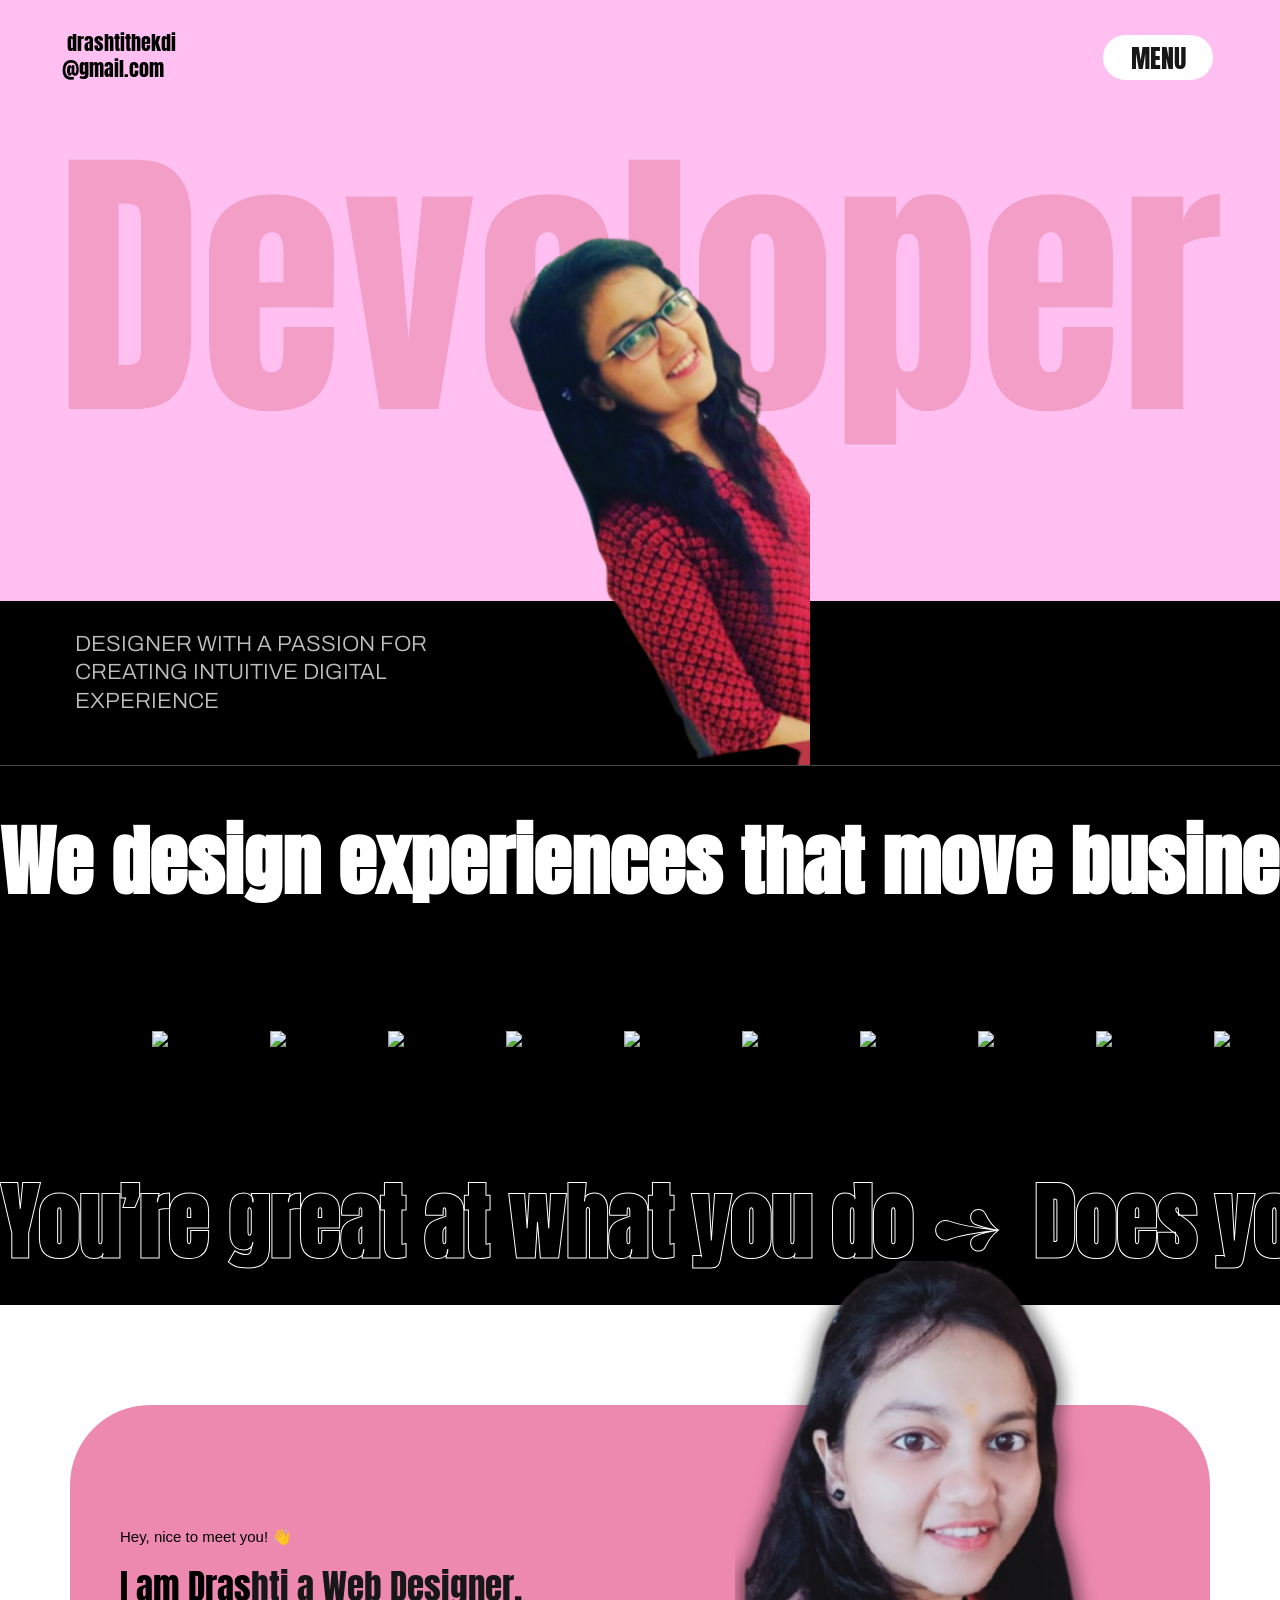
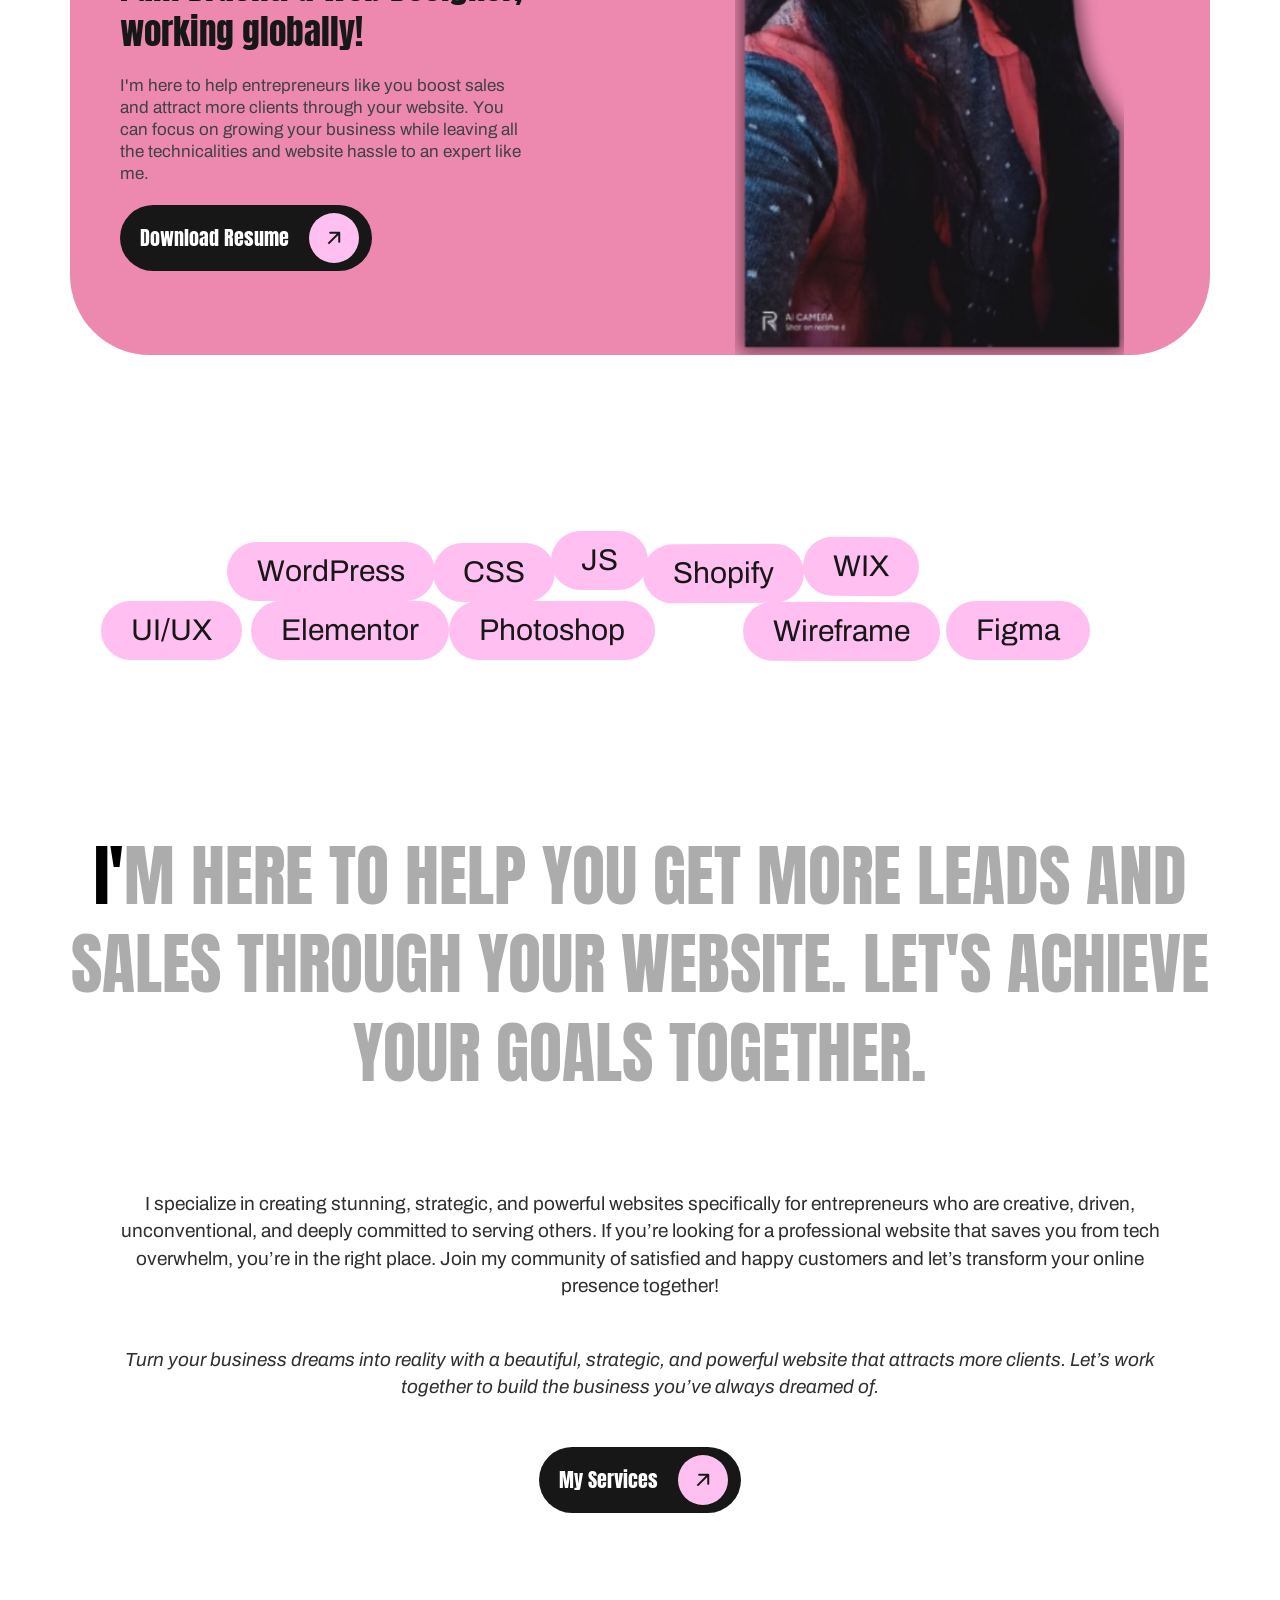
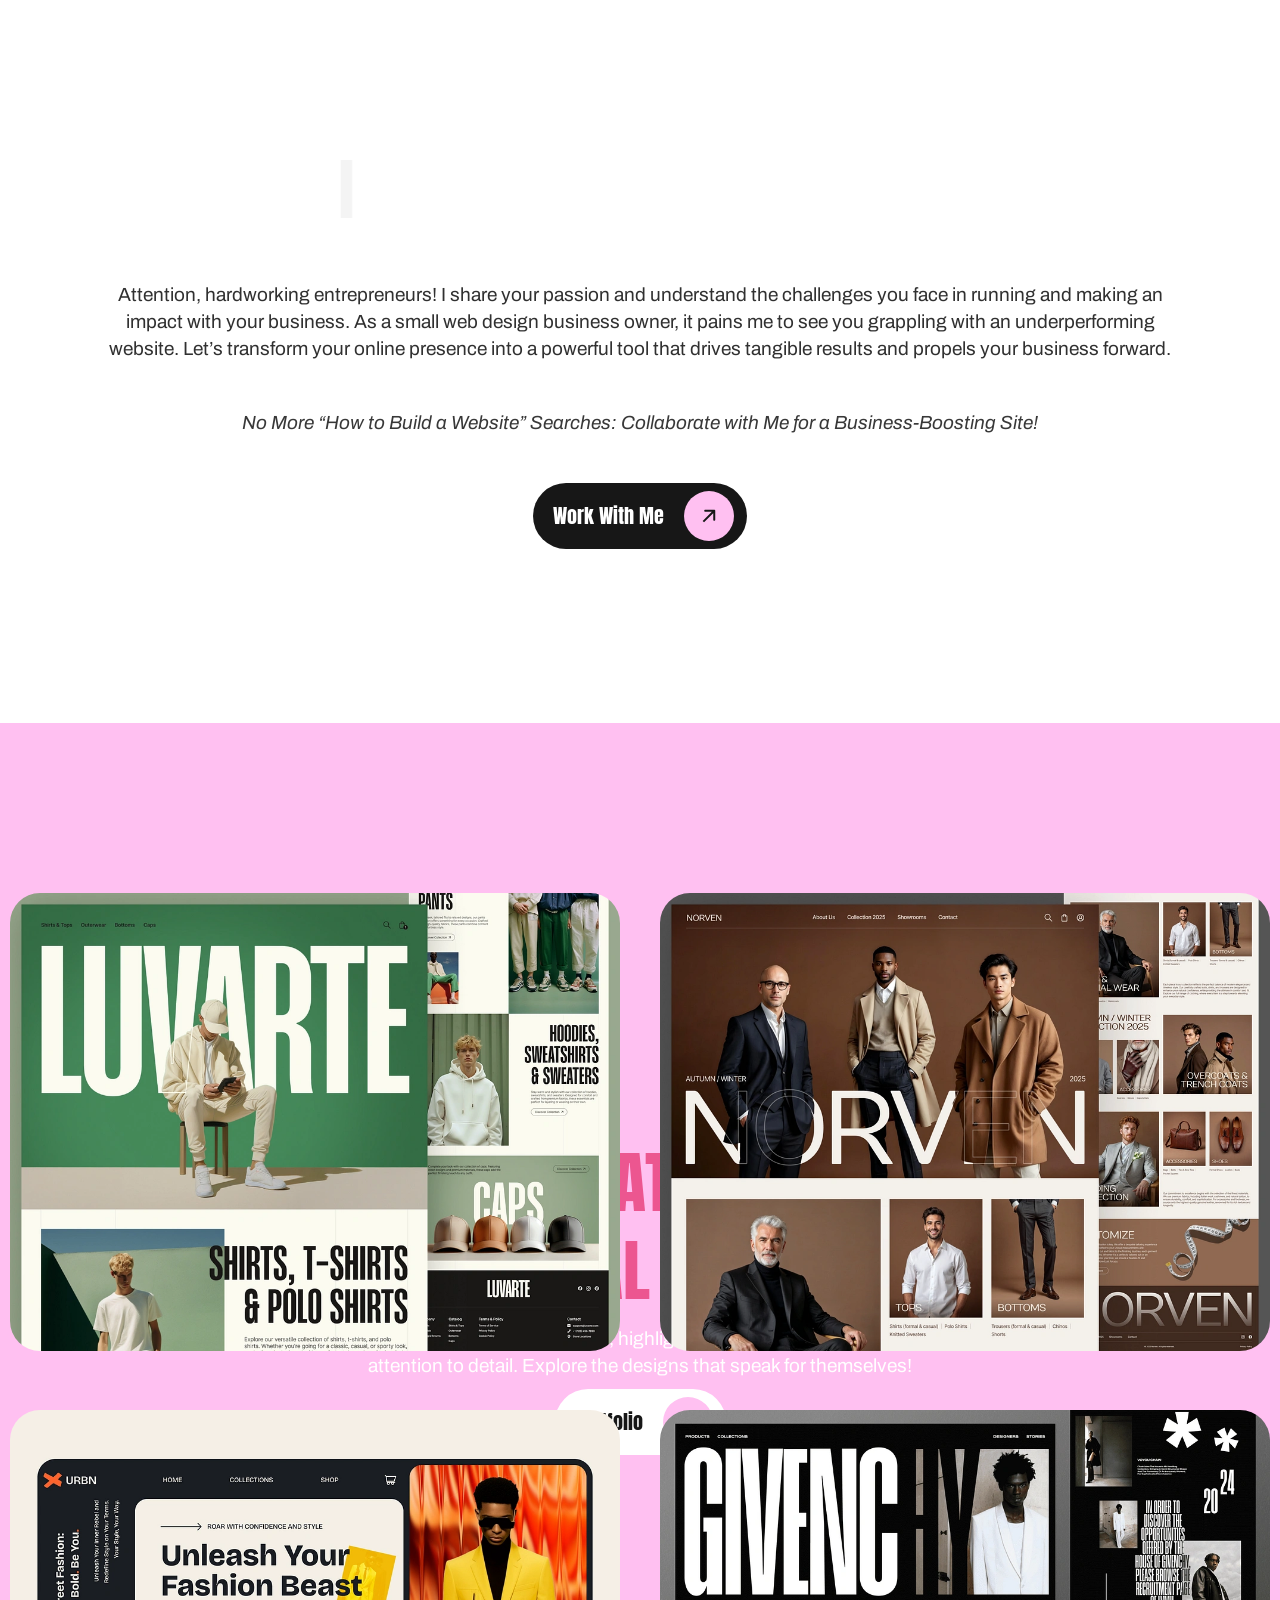
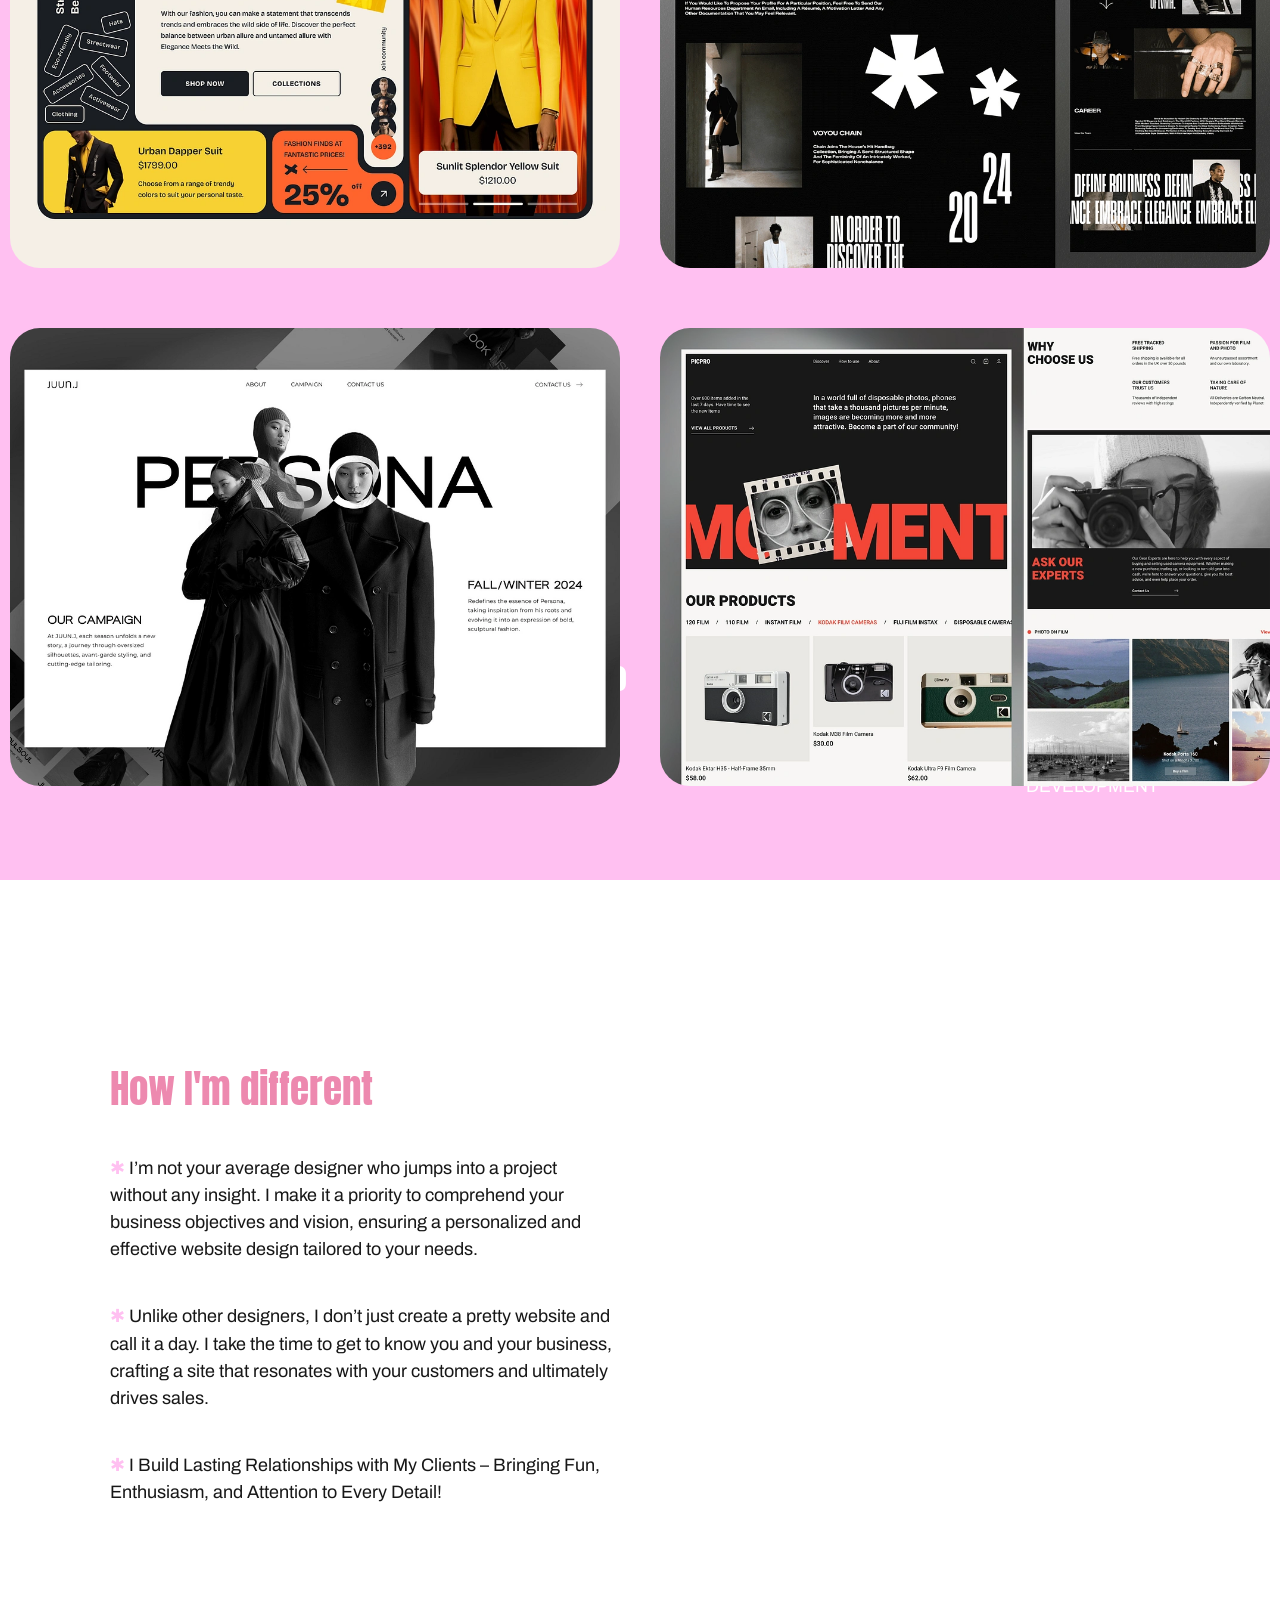
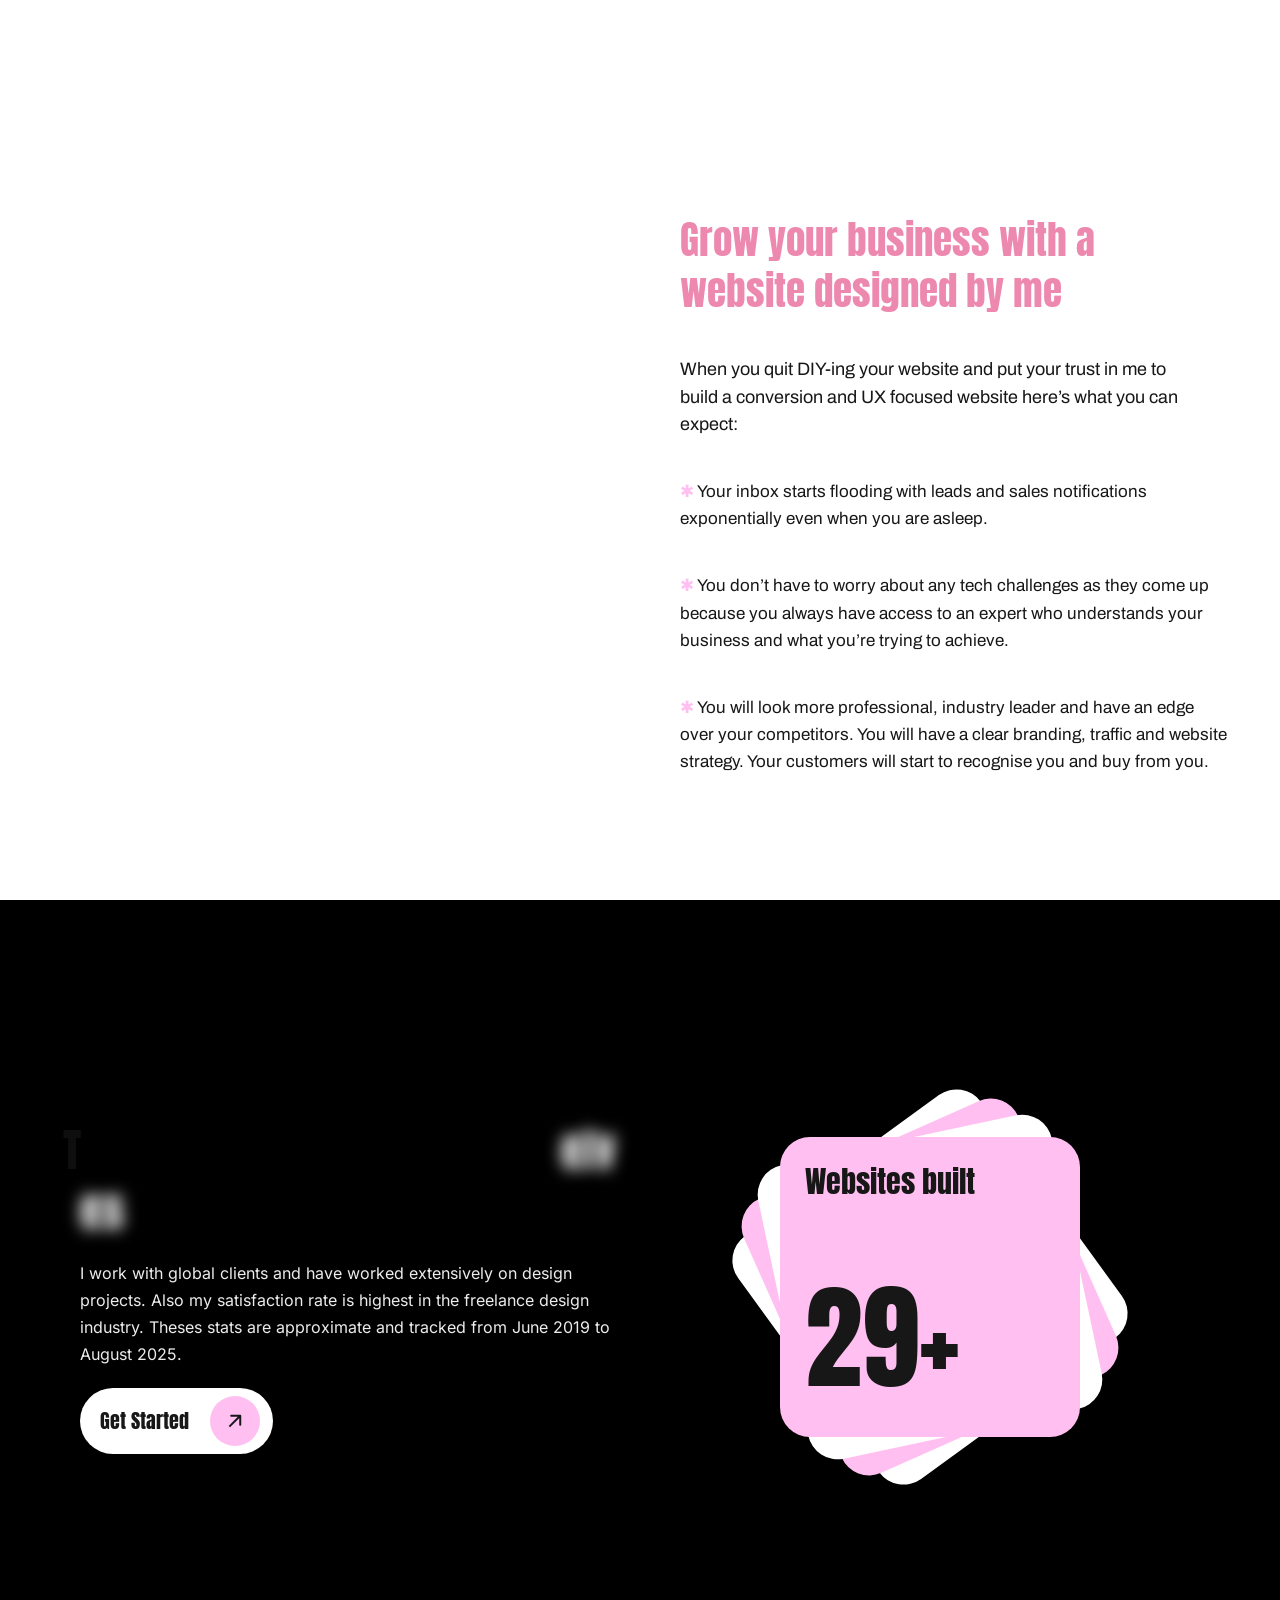
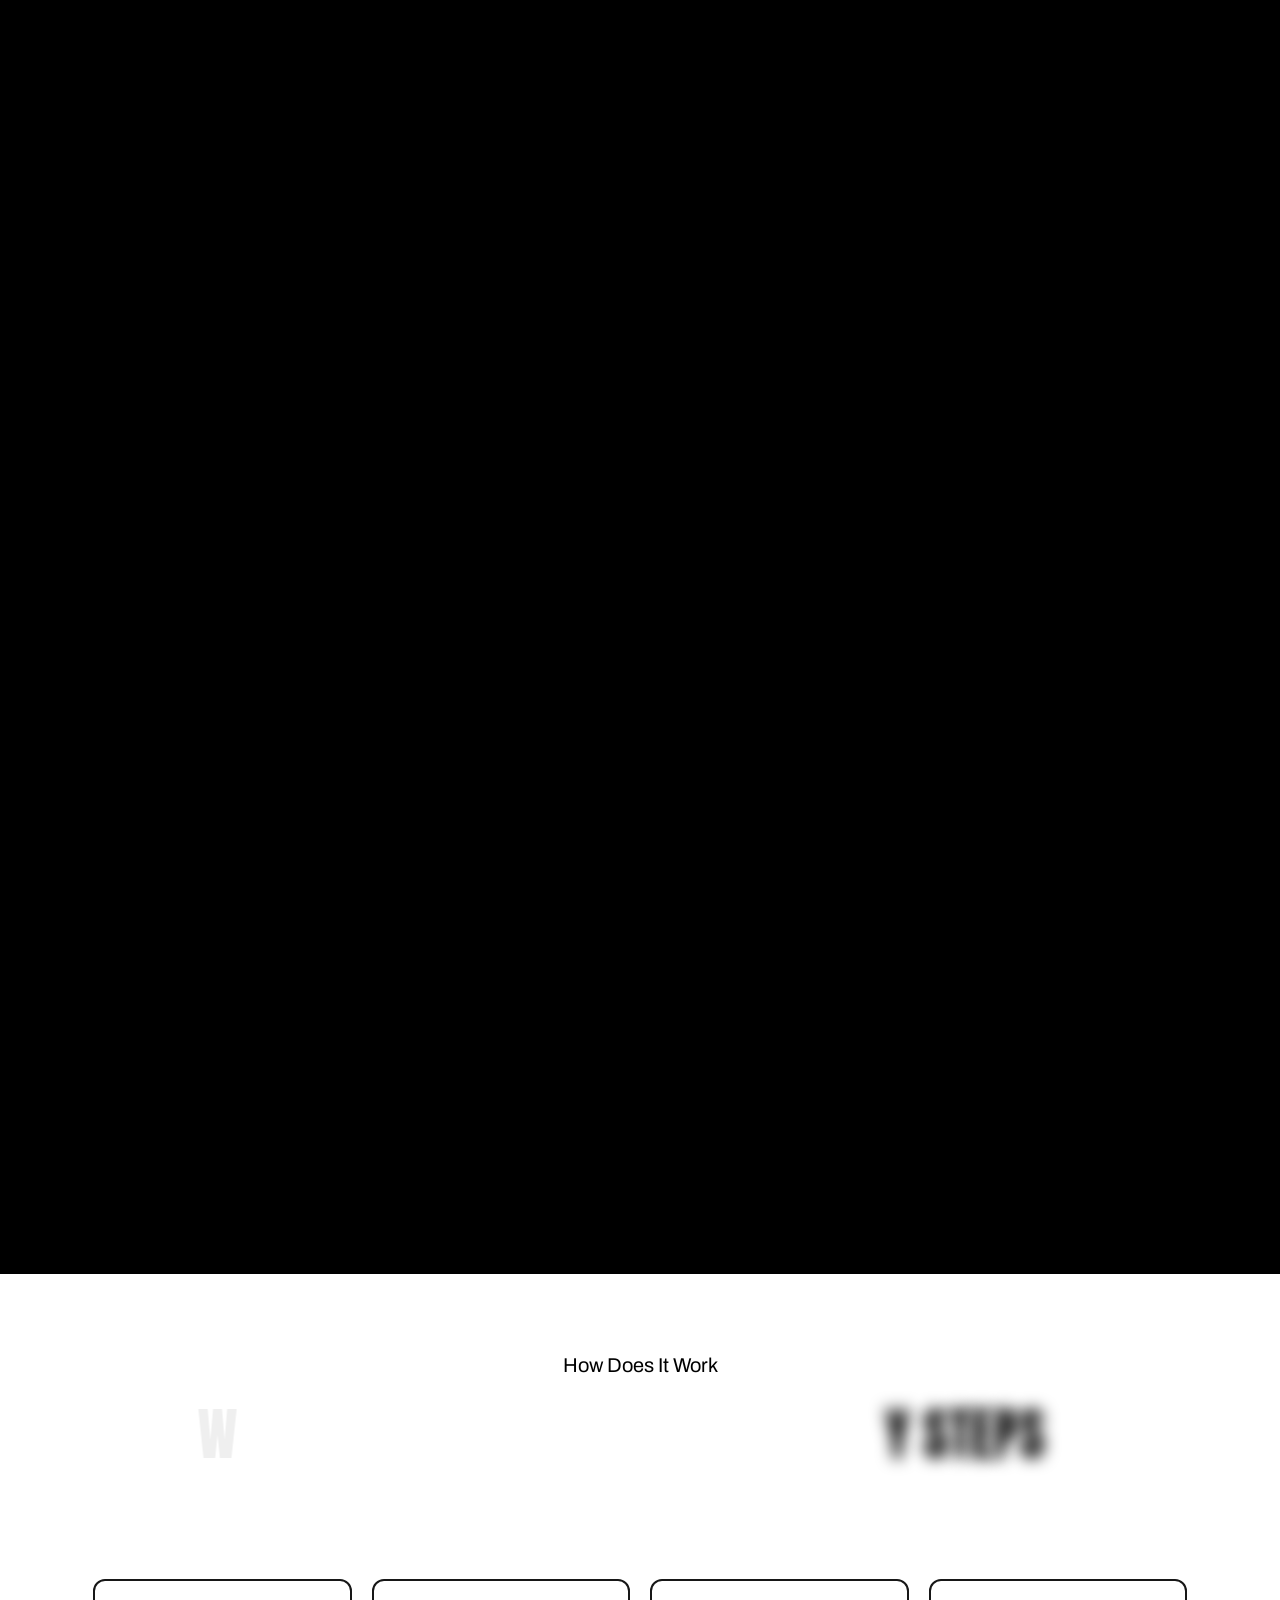
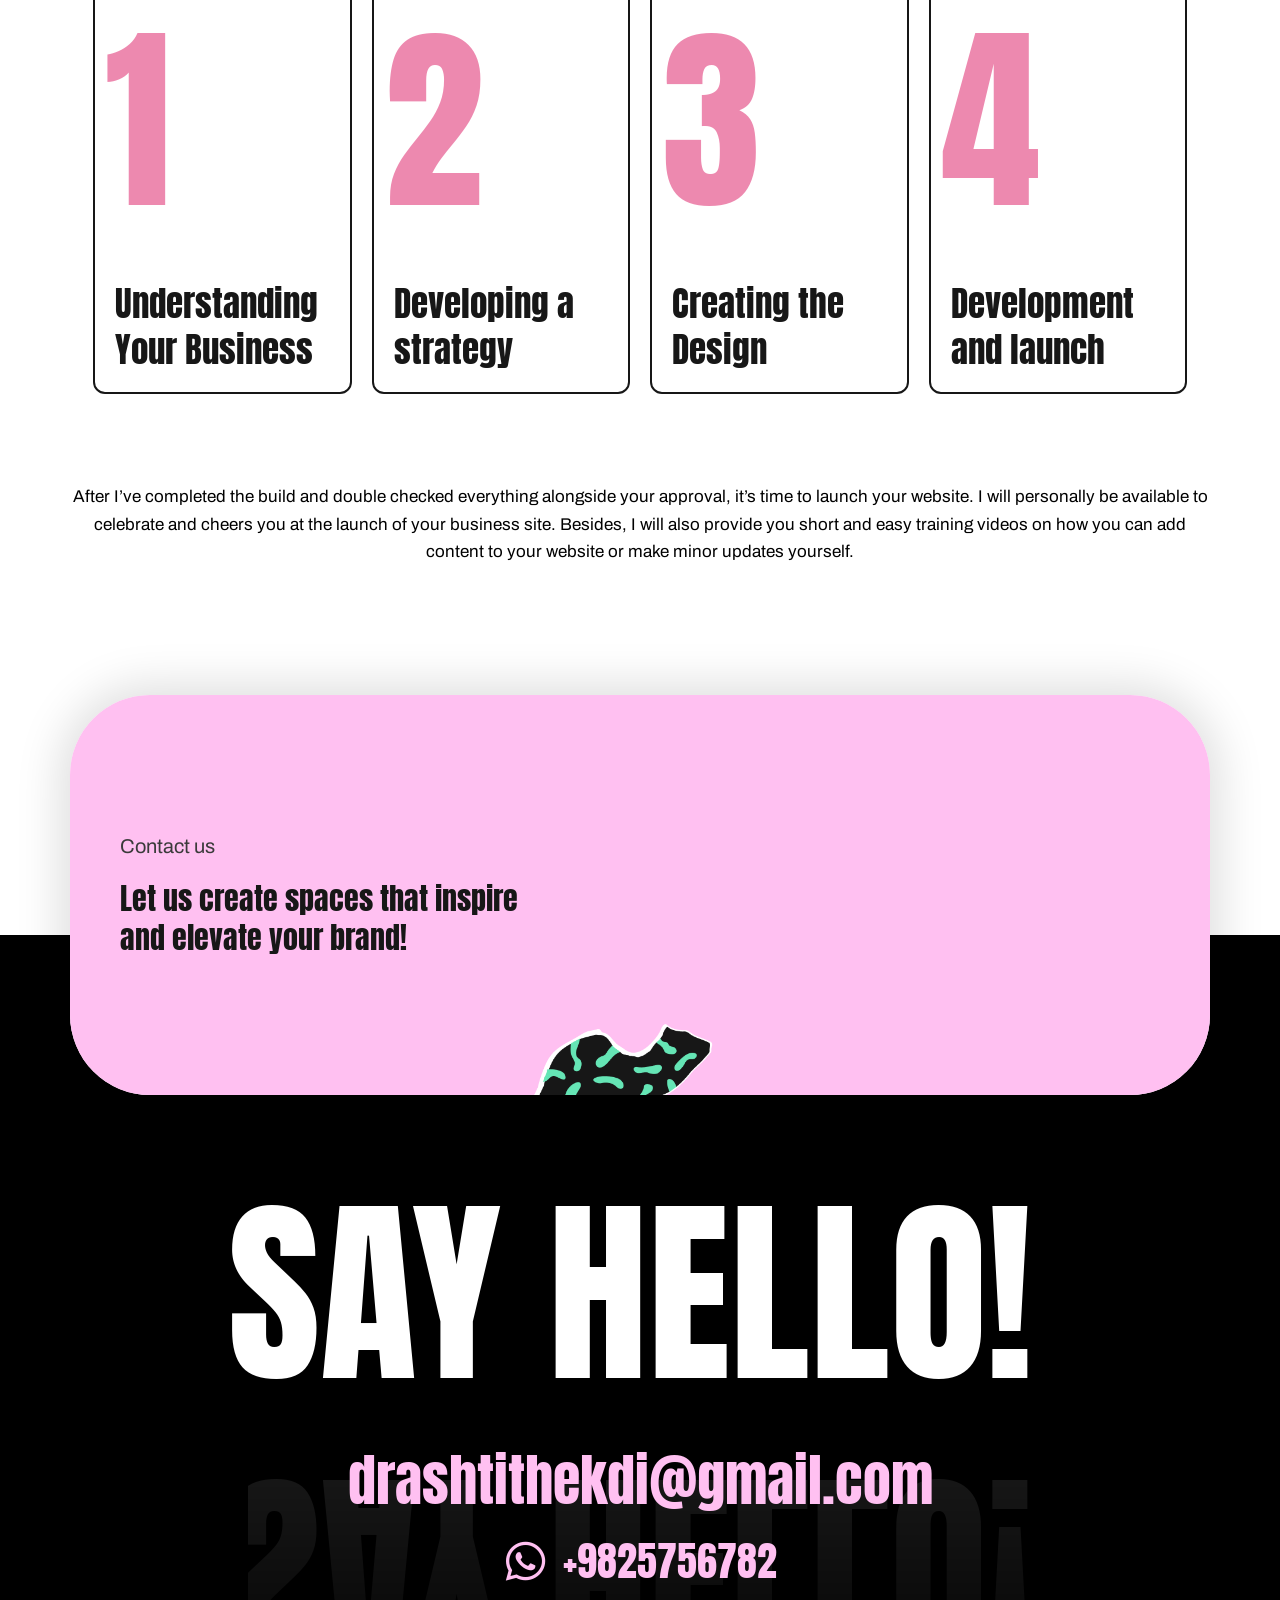
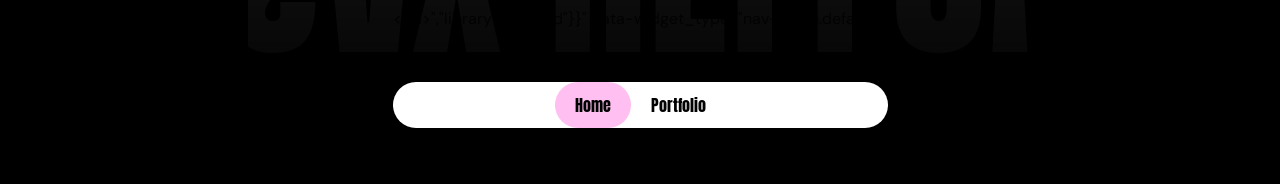
==== commit 9835680e: "qq" ====
--- a/index.html
+++ b/index.html
@@ -13893,7 +13893,7 @@
 												<div class="elementor-icon-box-content">
 
 													<h4 class="elementor-icon-box-title">
-																		<a href="resume3.pdf" class="resume" download="">Download Resume <i class="fas fa-download"></i></a>
+																		<a href="myresume2.pdf" class="resume" download="">Download Resume</a>
 										
 													</h4>
 
@@ -13931,7 +13931,7 @@
 												<div class="elementor-icon-box-content">
 
 													<h4 class="elementor-icon-box-title">
-														<a href="resume3.pdf" class="resume" download="">Download Resume <i class="fas fa-download"></i></a>
+														<a href="myresume2.pdf" class="resume" download="">Download Resume</a>
 													</h4>
 
 
